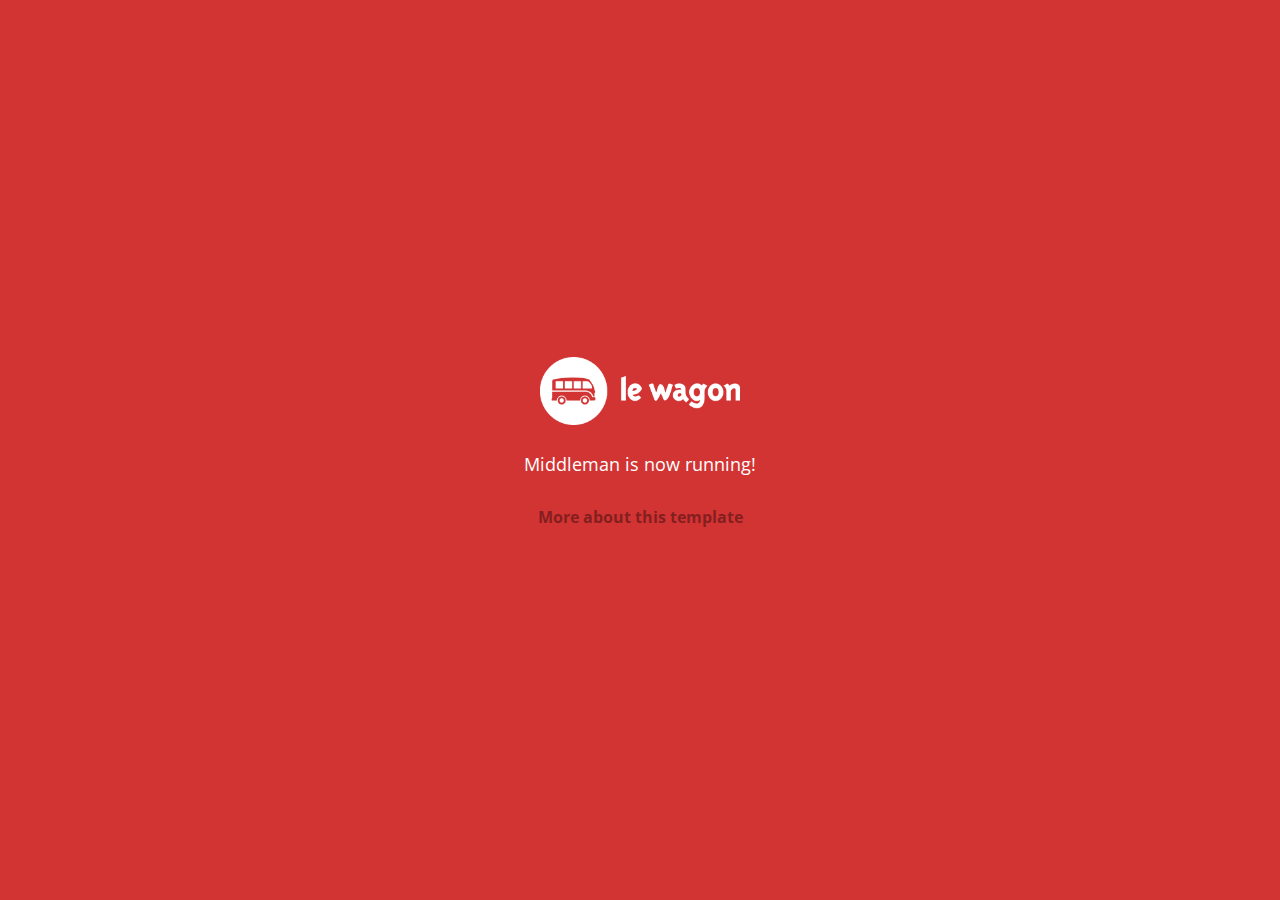
==== index.html @ 3d4c57b8 "Automated commit at 2018-07-30 08:52:40 UTC by middleman-deploy 2.0.0-alpha" ====
<!doctype html>
<html>
  <head>
    <meta charset="utf-8">
    <meta http-equiv="x-ua-compatible" content="ie=edge">
    <meta name="viewport"
          content="width=device-width, initial-scale=1, shrink-to-fit=no">
    <!-- Use the title from a page's frontmatter if it has one -->
    <title>Le Wagon - Middleman</title>
    <link href="stylesheets/application-3c48b980.css" rel="stylesheet" />
    <script src="javascripts/application-93de88c9.js"></script>
    <link href="images/favicon-f15af148.png" rel="icon" type="image/png" />
  </head>
  <body>
    <div id="home">
  <div class="home-content">
    <img src="images/logo-acc9c0ec.png" width="200" alt="Logo" />
    <p>
      Middleman is now running!
    </p>
    <p class="about">
      <a href="about.html">More about this template</a>
    </p>
  </div>
</div>

  </body>
</html>
---- stylesheets/application-3c48b980.css ----
@import url("https://fonts.googleapis.com/css?family=Open+Sans:400,300,700|Raleway:400,100,300,700,500");/*!
 * Bootstrap v3.3.7 (http://getbootstrap.com)
 * Copyright 2011-2016 Twitter, Inc.
 * Licensed under MIT (https://github.com/twbs/bootstrap/blob/master/LICENSE)
 *//*! normalize.css v3.0.3 | MIT License | github.com/necolas/normalize.css */html{font-family:sans-serif;-ms-text-size-adjust:100%;-webkit-text-size-adjust:100%}body{margin:0}article,aside,details,figcaption,figure,footer,header,hgroup,main,menu,nav,section,summary{display:block}audio,canvas,progress,video{display:inline-block;vertical-align:baseline}audio:not([controls]){display:none;height:0}[hidden],template{display:none}a{background-color:transparent}a:active,a:hover{outline:0}abbr[title]{border-bottom:1px dotted}b,strong{font-weight:bold}dfn{font-style:italic}h1{font-size:2em;margin:0.67em 0}mark{background:#ff0;color:#000}small{font-size:80%}sub,sup{font-size:75%;line-height:0;position:relative;vertical-align:baseline}sup{top:-0.5em}sub{bottom:-0.25em}img{border:0}svg:not(:root){overflow:hidden}figure{margin:1em 40px}hr{-webkit-box-sizing:content-box;box-sizing:content-box;height:0}pre{overflow:auto}code,kbd,pre,samp{font-family:monospace, monospace;font-size:1em}button,input,optgroup,select,textarea{color:inherit;font:inherit;margin:0}button{overflow:visible}button,select{text-transform:none}button,html input[type="button"],input[type="reset"],input[type="submit"]{-webkit-appearance:button;cursor:pointer}button[disabled],html input[disabled]{cursor:default}button::-moz-focus-inner,input::-moz-focus-inner{border:0;padding:0}input{line-height:normal}input[type="checkbox"],input[type="radio"]{-webkit-box-sizing:border-box;box-sizing:border-box;padding:0}input[type="number"]::-webkit-inner-spin-button,input[type="number"]::-webkit-outer-spin-button{height:auto}input[type="search"]{-webkit-appearance:textfield;-webkit-box-sizing:content-box;box-sizing:content-box}input[type="search"]::-webkit-search-cancel-button,input[type="search"]::-webkit-search-decoration{-webkit-appearance:none}fieldset{border:1px solid #c0c0c0;margin:0 2px;padding:0.35em 0.625em 0.75em}legend{border:0;padding:0}textarea{overflow:auto}optgroup{font-weight:bold}table{border-collapse:collapse;border-spacing:0}td,th{padding:0}/*! Source: https://github.com/h5bp/html5-boilerplate/blob/master/src/css/main.css */@media print{*,*:before,*:after{background:transparent !important;color:#000 !important;-webkit-box-shadow:none !important;box-shadow:none !important;text-shadow:none !important}a,a:visited{text-decoration:underline}a[href]:after{content:" (" attr(href) ")"}abbr[title]:after{content:" (" attr(title) ")"}a[href^="#"]:after,a[href^="javascript:"]:after{content:""}pre,blockquote{border:1px solid #999;page-break-inside:avoid}thead{display:table-header-group}tr,img{page-break-inside:avoid}img{max-width:100% !important}p,h2,h3{orphans:3;widows:3}h2,h3{page-break-after:avoid}.navbar{display:none}.btn>.caret,.dropup>.btn>.caret{border-top-color:#000 !important}.label{border:1px solid #000}.table{border-collapse:collapse !important}.table td,.table th{background-color:#fff !important}.table-bordered th,.table-bordered td{border:1px solid #ddd !important}}@font-face{font-family:'Glyphicons Halflings';src:url("../assets/bootstrap/glyphicons-halflings-regular-86b6f62b.eot");src:url("../assets/bootstrap/glyphicons-halflings-regular-86b6f62b.eot?#iefix") format("embedded-opentype"),url("../assets/bootstrap/glyphicons-halflings-regular-ca35b697.woff2") format("woff2"),url("../assets/bootstrap/glyphicons-halflings-regular-278e49a8.woff") format("woff"),url("../assets/bootstrap/glyphicons-halflings-regular-44bc1850.ttf") format("truetype"),url("../assets/bootstrap/glyphicons-halflings-regular-de51a849.svg#glyphicons_halflingsregular") format("svg")}.glyphicon{position:relative;top:1px;display:inline-block;font-family:'Glyphicons Halflings';font-style:normal;font-weight:normal;line-height:1;-webkit-font-smoothing:antialiased;-moz-osx-font-smoothing:grayscale}.glyphicon-asterisk:before{content:"\002a"}.glyphicon-plus:before{content:"\002b"}.glyphicon-euro:before,.glyphicon-eur:before{content:"\20ac"}.glyphicon-minus:before{content:"\2212"}.glyphicon-cloud:before{content:"\2601"}.glyphicon-envelope:before{content:"\2709"}.glyphicon-pencil:before{content:"\270f"}.glyphicon-glass:before{content:"\e001"}.glyphicon-music:before{content:"\e002"}.glyphicon-search:before{content:"\e003"}.glyphicon-heart:before{content:"\e005"}.glyphicon-star:before{content:"\e006"}.glyphicon-star-empty:before{content:"\e007"}.glyphicon-user:before{content:"\e008"}.glyphicon-film:before{content:"\e009"}.glyphicon-th-large:before{content:"\e010"}.glyphicon-th:before{content:"\e011"}.glyphicon-th-list:before{content:"\e012"}.glyphicon-ok:before{content:"\e013"}.glyphicon-remove:before{content:"\e014"}.glyphicon-zoom-in:before{content:"\e015"}.glyphicon-zoom-out:before{content:"\e016"}.glyphicon-off:before{content:"\e017"}.glyphicon-signal:before{content:"\e018"}.glyphicon-cog:before{content:"\e019"}.glyphicon-trash:before{content:"\e020"}.glyphicon-home:before{content:"\e021"}.glyphicon-file:before{content:"\e022"}.glyphicon-time:before{content:"\e023"}.glyphicon-road:before{content:"\e024"}.glyphicon-download-alt:before{content:"\e025"}.glyphicon-download:before{content:"\e026"}.glyphicon-upload:before{content:"\e027"}.glyphicon-inbox:before{content:"\e028"}.glyphicon-play-circle:before{content:"\e029"}.glyphicon-repeat:before{content:"\e030"}.glyphicon-refresh:before{content:"\e031"}.glyphicon-list-alt:before{content:"\e032"}.glyphicon-lock:before{content:"\e033"}.glyphicon-flag:before{content:"\e034"}.glyphicon-headphones:before{content:"\e035"}.glyphicon-volume-off:before{content:"\e036"}.glyphicon-volume-down:before{content:"\e037"}.glyphicon-volume-up:before{content:"\e038"}.glyphicon-qrcode:before{content:"\e039"}.glyphicon-barcode:before{content:"\e040"}.glyphicon-tag:before{content:"\e041"}.glyphicon-tags:before{content:"\e042"}.glyphicon-book:before{content:"\e043"}.glyphicon-bookmark:before{content:"\e044"}.glyphicon-print:before{content:"\e045"}.glyphicon-camera:before{content:"\e046"}.glyphicon-font:before{content:"\e047"}.glyphicon-bold:before{content:"\e048"}.glyphicon-italic:before{content:"\e049"}.glyphicon-text-height:before{content:"\e050"}.glyphicon-text-width:before{content:"\e051"}.glyphicon-align-left:before{content:"\e052"}.glyphicon-align-center:before{content:"\e053"}.glyphicon-align-right:before{content:"\e054"}.glyphicon-align-justify:before{content:"\e055"}.glyphicon-list:before{content:"\e056"}.glyphicon-indent-left:before{content:"\e057"}.glyphicon-indent-right:before{content:"\e058"}.glyphicon-facetime-video:before{content:"\e059"}.glyphicon-picture:before{content:"\e060"}.glyphicon-map-marker:before{content:"\e062"}.glyphicon-adjust:before{content:"\e063"}.glyphicon-tint:before{content:"\e064"}.glyphicon-edit:before{content:"\e065"}.glyphicon-share:before{content:"\e066"}.glyphicon-check:before{content:"\e067"}.glyphicon-move:before{content:"\e068"}.glyphicon-step-backward:before{content:"\e069"}.glyphicon-fast-backward:before{content:"\e070"}.glyphicon-backward:before{content:"\e071"}.glyphicon-play:before{content:"\e072"}.glyphicon-pause:before{content:"\e073"}.glyphicon-stop:before{content:"\e074"}.glyphicon-forward:before{content:"\e075"}.glyphicon-fast-forward:before{content:"\e076"}.glyphicon-step-forward:before{content:"\e077"}.glyphicon-eject:before{content:"\e078"}.glyphicon-chevron-left:before{content:"\e079"}.glyphicon-chevron-right:before{content:"\e080"}.glyphicon-plus-sign:before{content:"\e081"}.glyphicon-minus-sign:before{content:"\e082"}.glyphicon-remove-sign:before{content:"\e083"}.glyphicon-ok-sign:before{content:"\e084"}.glyphicon-question-sign:before{content:"\e085"}.glyphicon-info-sign:before{content:"\e086"}.glyphicon-screenshot:before{content:"\e087"}.glyphicon-remove-circle:before{content:"\e088"}.glyphicon-ok-circle:before{content:"\e089"}.glyphicon-ban-circle:before{content:"\e090"}.glyphicon-arrow-left:before{content:"\e091"}.glyphicon-arrow-right:before{content:"\e092"}.glyphicon-arrow-up:before{content:"\e093"}.glyphicon-arrow-down:before{content:"\e094"}.glyphicon-share-alt:before{content:"\e095"}.glyphicon-resize-full:before{content:"\e096"}.glyphicon-resize-small:before{content:"\e097"}.glyphicon-exclamation-sign:before{content:"\e101"}.glyphicon-gift:before{content:"\e102"}.glyphicon-leaf:before{content:"\e103"}.glyphicon-fire:before{content:"\e104"}.glyphicon-eye-open:before{content:"\e105"}.glyphicon-eye-close:before{content:"\e106"}.glyphicon-warning-sign:before{content:"\e107"}.glyphicon-plane:before{content:"\e108"}.glyphicon-calendar:before{content:"\e109"}.glyphicon-random:before{content:"\e110"}.glyphicon-comment:before{content:"\e111"}.glyphicon-magnet:before{content:"\e112"}.glyphicon-chevron-up:before{content:"\e113"}.glyphicon-chevron-down:before{content:"\e114"}.glyphicon-retweet:before{content:"\e115"}.glyphicon-shopping-cart:before{content:"\e116"}.glyphicon-folder-close:before{content:"\e117"}.glyphicon-folder-open:before{content:"\e118"}.glyphicon-resize-vertical:before{content:"\e119"}.glyphicon-resize-horizontal:before{content:"\e120"}.glyphicon-hdd:before{content:"\e121"}.glyphicon-bullhorn:before{content:"\e122"}.glyphicon-bell:before{content:"\e123"}.glyphicon-certificate:before{content:"\e124"}.glyphicon-thumbs-up:before{content:"\e125"}.glyphicon-thumbs-down:before{content:"\e126"}.glyphicon-hand-right:before{content:"\e127"}.glyphicon-hand-left:before{content:"\e128"}.glyphicon-hand-up:before{content:"\e129"}.glyphicon-hand-down:before{content:"\e130"}.glyphicon-circle-arrow-right:before{content:"\e131"}.glyphicon-circle-arrow-left:before{content:"\e132"}.glyphicon-circle-arrow-up:before{content:"\e133"}.glyphicon-circle-arrow-down:before{content:"\e134"}.glyphicon-globe:before{content:"\e135"}.glyphicon-wrench:before{content:"\e136"}.glyphicon-tasks:before{content:"\e137"}.glyphicon-filter:before{content:"\e138"}.glyphicon-briefcase:before{content:"\e139"}.glyphicon-fullscreen:before{content:"\e140"}.glyphicon-dashboard:before{content:"\e141"}.glyphicon-paperclip:before{content:"\e142"}.glyphicon-heart-empty:before{content:"\e143"}.glyphicon-link:before{content:"\e144"}.glyphicon-phone:before{content:"\e145"}.glyphicon-pushpin:before{content:"\e146"}.glyphicon-usd:before{content:"\e148"}.glyphicon-gbp:before{content:"\e149"}.glyphicon-sort:before{content:"\e150"}.glyphicon-sort-by-alphabet:before{content:"\e151"}.glyphicon-sort-by-alphabet-alt:before{content:"\e152"}.glyphicon-sort-by-order:before{content:"\e153"}.glyphicon-sort-by-order-alt:before{content:"\e154"}.glyphicon-sort-by-attributes:before{content:"\e155"}.glyphicon-sort-by-attributes-alt:before{content:"\e156"}.glyphicon-unchecked:before{content:"\e157"}.glyphicon-expand:before{content:"\e158"}.glyphicon-collapse-down:before{content:"\e159"}.glyphicon-collapse-up:before{content:"\e160"}.glyphicon-log-in:before{content:"\e161"}.glyphicon-flash:before{content:"\e162"}.glyphicon-log-out:before{content:"\e163"}.glyphicon-new-window:before{content:"\e164"}.glyphicon-record:before{content:"\e165"}.glyphicon-save:before{content:"\e166"}.glyphicon-open:before{content:"\e167"}.glyphicon-saved:before{content:"\e168"}.glyphicon-import:before{content:"\e169"}.glyphicon-export:before{content:"\e170"}.glyphicon-send:before{content:"\e171"}.glyphicon-floppy-disk:before{content:"\e172"}.glyphicon-floppy-saved:before{content:"\e173"}.glyphicon-floppy-remove:before{content:"\e174"}.glyphicon-floppy-save:before{content:"\e175"}.glyphicon-floppy-open:before{content:"\e176"}.glyphicon-credit-card:before{content:"\e177"}.glyphicon-transfer:before{content:"\e178"}.glyphicon-cutlery:before{content:"\e179"}.glyphicon-header:before{content:"\e180"}.glyphicon-compressed:before{content:"\e181"}.glyphicon-earphone:before{content:"\e182"}.glyphicon-phone-alt:before{content:"\e183"}.glyphicon-tower:before{content:"\e184"}.glyphicon-stats:before{content:"\e185"}.glyphicon-sd-video:before{content:"\e186"}.glyphicon-hd-video:before{content:"\e187"}.glyphicon-subtitles:before{content:"\e188"}.glyphicon-sound-stereo:before{content:"\e189"}.glyphicon-sound-dolby:before{content:"\e190"}.glyphicon-sound-5-1:before{content:"\e191"}.glyphicon-sound-6-1:before{content:"\e192"}.glyphicon-sound-7-1:before{content:"\e193"}.glyphicon-copyright-mark:before{content:"\e194"}.glyphicon-registration-mark:before{content:"\e195"}.glyphicon-cloud-download:before{content:"\e197"}.glyphicon-cloud-upload:before{content:"\e198"}.glyphicon-tree-conifer:before{content:"\e199"}.glyphicon-tree-deciduous:before{content:"\e200"}.glyphicon-cd:before{content:"\e201"}.glyphicon-save-file:before{content:"\e202"}.glyphicon-open-file:before{content:"\e203"}.glyphicon-level-up:before{content:"\e204"}.glyphicon-copy:before{content:"\e205"}.glyphicon-paste:before{content:"\e206"}.glyphicon-alert:before{content:"\e209"}.glyphicon-equalizer:before{content:"\e210"}.glyphicon-king:before{content:"\e211"}.glyphicon-queen:before{content:"\e212"}.glyphicon-pawn:before{content:"\e213"}.glyphicon-bishop:before{content:"\e214"}.glyphicon-knight:before{content:"\e215"}.glyphicon-baby-formula:before{content:"\e216"}.glyphicon-tent:before{content:"\26fa"}.glyphicon-blackboard:before{content:"\e218"}.glyphicon-bed:before{content:"\e219"}.glyphicon-apple:before{content:"\f8ff"}.glyphicon-erase:before{content:"\e221"}.glyphicon-hourglass:before{content:"\231b"}.glyphicon-lamp:before{content:"\e223"}.glyphicon-duplicate:before{content:"\e224"}.glyphicon-piggy-bank:before{content:"\e225"}.glyphicon-scissors:before{content:"\e226"}.glyphicon-bitcoin:before{content:"\e227"}.glyphicon-btc:before{content:"\e227"}.glyphicon-xbt:before{content:"\e227"}.glyphicon-yen:before{content:"\00a5"}.glyphicon-jpy:before{content:"\00a5"}.glyphicon-ruble:before{content:"\20bd"}.glyphicon-rub:before{content:"\20bd"}.glyphicon-scale:before{content:"\e230"}.glyphicon-ice-lolly:before{content:"\e231"}.glyphicon-ice-lolly-tasted:before{content:"\e232"}.glyphicon-education:before{content:"\e233"}.glyphicon-option-horizontal:before{content:"\e234"}.glyphicon-option-vertical:before{content:"\e235"}.glyphicon-menu-hamburger:before{content:"\e236"}.glyphicon-modal-window:before{content:"\e237"}.glyphicon-oil:before{content:"\e238"}.glyphicon-grain:before{content:"\e239"}.glyphicon-sunglasses:before{content:"\e240"}.glyphicon-text-size:before{content:"\e241"}.glyphicon-text-color:before{content:"\e242"}.glyphicon-text-background:before{content:"\e243"}.glyphicon-object-align-top:before{content:"\e244"}.glyphicon-object-align-bottom:before{content:"\e245"}.glyphicon-object-align-horizontal:before{content:"\e246"}.glyphicon-object-align-left:before{content:"\e247"}.glyphicon-object-align-vertical:before{content:"\e248"}.glyphicon-object-align-right:before{content:"\e249"}.glyphicon-triangle-right:before{content:"\e250"}.glyphicon-triangle-left:before{content:"\e251"}.glyphicon-triangle-bottom:before{content:"\e252"}.glyphicon-triangle-top:before{content:"\e253"}.glyphicon-console:before{content:"\e254"}.glyphicon-superscript:before{content:"\e255"}.glyphicon-subscript:before{content:"\e256"}.glyphicon-menu-left:before{content:"\e257"}.glyphicon-menu-right:before{content:"\e258"}.glyphicon-menu-down:before{content:"\e259"}.glyphicon-menu-up:before{content:"\e260"}*{-webkit-box-sizing:border-box;box-sizing:border-box}*:before,*:after{-webkit-box-sizing:border-box;box-sizing:border-box}html{font-size:10px;-webkit-tap-highlight-color:transparent}body{font-family:"Open Sans", "Helvetica", "sans-serif";font-size:18px;line-height:1.42857143;color:#333333;background-color:#F4F4F4}input,button,select,textarea{font-family:inherit;font-size:inherit;line-height:inherit}a{color:#469AE0;text-decoration:none}a:hover,a:focus{color:#1f74ba;text-decoration:underline}a:focus{outline:5px auto -webkit-focus-ring-color;outline-offset:-2px}figure{margin:0}img{vertical-align:middle}.img-responsive{display:block;max-width:100%;height:auto}.img-rounded{border-radius:2px}.img-thumbnail{padding:4px;line-height:1.42857143;background-color:#F4F4F4;border:1px solid #ddd;border-radius:2px;-webkit-transition:all 0.2s ease-in-out;transition:all 0.2s ease-in-out;display:inline-block;max-width:100%;height:auto}.img-circle{border-radius:50%}hr{margin-top:25px;margin-bottom:25px;border:0;border-top:1px solid #eeeeee}.sr-only{position:absolute;width:1px;height:1px;margin:-1px;padding:0;overflow:hidden;clip:rect(0, 0, 0, 0);border:0}.sr-only-focusable:active,.sr-only-focusable:focus{position:static;width:auto;height:auto;margin:0;overflow:visible;clip:auto}[role="button"]{cursor:pointer}h1,h2,h3,h4,h5,h6,.h1,.h2,.h3,.h4,.h5,.h6{font-family:"Raleway", "Helvetica", "sans-serif";font-weight:500;line-height:1.1;color:inherit}h1 small,h1 .small,h2 small,h2 .small,h3 small,h3 .small,h4 small,h4 .small,h5 small,h5 .small,h6 small,h6 .small,.h1 small,.h1 .small,.h2 small,.h2 .small,.h3 small,.h3 .small,.h4 small,.h4 .small,.h5 small,.h5 .small,.h6 small,.h6 .small{font-weight:normal;line-height:1;color:#777777}h1,.h1,h2,.h2,h3,.h3{margin-top:25px;margin-bottom:12.5px}h1 small,h1 .small,.h1 small,.h1 .small,h2 small,h2 .small,.h2 small,.h2 .small,h3 small,h3 .small,.h3 small,.h3 .small{font-size:65%}h4,.h4,h5,.h5,h6,.h6{margin-top:12.5px;margin-bottom:12.5px}h4 small,h4 .small,.h4 small,.h4 .small,h5 small,h5 .small,.h5 small,.h5 .small,h6 small,h6 .small,.h6 small,.h6 .small{font-size:75%}h1,.h1{font-size:46px}h2,.h2{font-size:38px}h3,.h3{font-size:31px}h4,.h4{font-size:23px}h5,.h5{font-size:18px}h6,.h6{font-size:16px}p{margin:0 0 12.5px}.lead{margin-bottom:25px;font-size:20px;font-weight:300;line-height:1.4}@media (min-width: 768px){.lead{font-size:27px}}small,.small{font-size:88%}mark,.mark{background-color:#fcf8e3;padding:.2em}.text-left{text-align:left}.text-right{text-align:right}.text-center{text-align:center}.text-justify{text-align:justify}.text-nowrap{white-space:nowrap}.text-lowercase{text-transform:lowercase}.text-uppercase,.initialism{text-transform:uppercase}.text-capitalize{text-transform:capitalize}.text-muted{color:#777777}.text-primary{color:#469AE0}a.text-primary:hover,a.text-primary:focus{color:#2381d0}.text-success{color:#3c763d}a.text-success:hover,a.text-success:focus{color:#2b542c}.text-info{color:#31708f}a.text-info:hover,a.text-info:focus{color:#245269}.text-warning{color:#8a6d3b}a.text-warning:hover,a.text-warning:focus{color:#66512c}.text-danger{color:#a94442}a.text-danger:hover,a.text-danger:focus{color:#843534}.bg-primary{color:#fff}.bg-primary{background-color:#469AE0}a.bg-primary:hover,a.bg-primary:focus{background-color:#2381d0}.bg-success{background-color:#dff0d8}a.bg-success:hover,a.bg-success:focus{background-color:#c1e2b3}.bg-info{background-color:#d9edf7}a.bg-info:hover,a.bg-info:focus{background-color:#afd9ee}.bg-warning{background-color:#fcf8e3}a.bg-warning:hover,a.bg-warning:focus{background-color:#f7ecb5}.bg-danger{background-color:#f2dede}a.bg-danger:hover,a.bg-danger:focus{background-color:#e4b9b9}.page-header{padding-bottom:11.5px;margin:50px 0 25px;border-bottom:1px solid #eeeeee}ul,ol{margin-top:0;margin-bottom:12.5px}ul ul,ul ol,ol ul,ol ol{margin-bottom:0}.list-unstyled{padding-left:0;list-style:none}.list-inline{padding-left:0;list-style:none;margin-left:-5px}.list-inline>li{display:inline-block;padding-left:5px;padding-right:5px}dl{margin-top:0;margin-bottom:25px}dt,dd{line-height:1.42857143}dt{font-weight:bold}dd{margin-left:0}.dl-horizontal dd:before,.dl-horizontal dd:after{content:" ";display:table}.dl-horizontal dd:after{clear:both}@media (min-width: 768px){.dl-horizontal dt{float:left;width:160px;clear:left;text-align:right;overflow:hidden;text-overflow:ellipsis;white-space:nowrap}.dl-horizontal dd{margin-left:180px}}abbr[title],abbr[data-original-title]{cursor:help;border-bottom:1px dotted #777777}.initialism{font-size:90%}blockquote{padding:12.5px 25px;margin:0 0 25px;font-size:22.5px;border-left:5px solid #eeeeee}blockquote p:last-child,blockquote ul:last-child,blockquote ol:last-child{margin-bottom:0}blockquote footer,blockquote small,blockquote .small{display:block;font-size:80%;line-height:1.42857143;color:#777777}blockquote footer:before,blockquote small:before,blockquote .small:before{content:'\2014 \00A0'}.blockquote-reverse,blockquote.pull-right{padding-right:15px;padding-left:0;border-right:5px solid #eeeeee;border-left:0;text-align:right}.blockquote-reverse footer:before,.blockquote-reverse small:before,.blockquote-reverse .small:before,blockquote.pull-right footer:before,blockquote.pull-right small:before,blockquote.pull-right .small:before{content:''}.blockquote-reverse footer:after,.blockquote-reverse small:after,.blockquote-reverse .small:after,blockquote.pull-right footer:after,blockquote.pull-right small:after,blockquote.pull-right .small:after{content:'\00A0 \2014'}address{margin-bottom:25px;font-style:normal;line-height:1.42857143}code,kbd,pre,samp{font-family:Menlo, Monaco, Consolas, "Courier New", monospace}code{padding:2px 4px;font-size:90%;color:#c7254e;background-color:#f9f2f4;border-radius:2px}kbd{padding:2px 4px;font-size:90%;color:#fff;background-color:#333;border-radius:2px;-webkit-box-shadow:inset 0 -1px 0 rgba(0,0,0,0.25);box-shadow:inset 0 -1px 0 rgba(0,0,0,0.25)}kbd kbd{padding:0;font-size:100%;font-weight:bold;-webkit-box-shadow:none;box-shadow:none}pre{display:block;padding:12px;margin:0 0 12.5px;font-size:17px;line-height:1.42857143;word-break:break-all;word-wrap:break-word;color:#333333;background-color:#f5f5f5;border:1px solid #ccc;border-radius:2px}pre code{padding:0;font-size:inherit;color:inherit;white-space:pre-wrap;background-color:transparent;border-radius:0}.pre-scrollable{max-height:340px;overflow-y:scroll}.container{margin-right:auto;margin-left:auto;padding-left:15px;padding-right:15px}.container:before,.container:after{content:" ";display:table}.container:after{clear:both}@media (min-width: 768px){.container{width:750px}}@media (min-width: 992px){.container{width:970px}}@media (min-width: 1200px){.container{width:1170px}}.container-fluid{margin-right:auto;margin-left:auto;padding-left:15px;padding-right:15px}.container-fluid:before,.container-fluid:after{content:" ";display:table}.container-fluid:after{clear:both}.row{margin-left:-15px;margin-right:-15px}.row:before,.row:after{content:" ";display:table}.row:after{clear:both}.col-xs-1,.col-sm-1,.col-md-1,.col-lg-1,.col-xs-2,.col-sm-2,.col-md-2,.col-lg-2,.col-xs-3,.col-sm-3,.col-md-3,.col-lg-3,.col-xs-4,.col-sm-4,.col-md-4,.col-lg-4,.col-xs-5,.col-sm-5,.col-md-5,.col-lg-5,.col-xs-6,.col-sm-6,.col-md-6,.col-lg-6,.col-xs-7,.col-sm-7,.col-md-7,.col-lg-7,.col-xs-8,.col-sm-8,.col-md-8,.col-lg-8,.col-xs-9,.col-sm-9,.col-md-9,.col-lg-9,.col-xs-10,.col-sm-10,.col-md-10,.col-lg-10,.col-xs-11,.col-sm-11,.col-md-11,.col-lg-11,.col-xs-12,.col-sm-12,.col-md-12,.col-lg-12{position:relative;min-height:1px;padding-left:15px;padding-right:15px}.col-xs-1,.col-xs-2,.col-xs-3,.col-xs-4,.col-xs-5,.col-xs-6,.col-xs-7,.col-xs-8,.col-xs-9,.col-xs-10,.col-xs-11,.col-xs-12{float:left}.col-xs-1{width:8.33333333%}.col-xs-2{width:16.66666667%}.col-xs-3{width:25%}.col-xs-4{width:33.33333333%}.col-xs-5{width:41.66666667%}.col-xs-6{width:50%}.col-xs-7{width:58.33333333%}.col-xs-8{width:66.66666667%}.col-xs-9{width:75%}.col-xs-10{width:83.33333333%}.col-xs-11{width:91.66666667%}.col-xs-12{width:100%}.col-xs-pull-0{right:auto}.col-xs-pull-1{right:8.33333333%}.col-xs-pull-2{right:16.66666667%}.col-xs-pull-3{right:25%}.col-xs-pull-4{right:33.33333333%}.col-xs-pull-5{right:41.66666667%}.col-xs-pull-6{right:50%}.col-xs-pull-7{right:58.33333333%}.col-xs-pull-8{right:66.66666667%}.col-xs-pull-9{right:75%}.col-xs-pull-10{right:83.33333333%}.col-xs-pull-11{right:91.66666667%}.col-xs-pull-12{right:100%}.col-xs-push-0{left:auto}.col-xs-push-1{left:8.33333333%}.col-xs-push-2{left:16.66666667%}.col-xs-push-3{left:25%}.col-xs-push-4{left:33.33333333%}.col-xs-push-5{left:41.66666667%}.col-xs-push-6{left:50%}.col-xs-push-7{left:58.33333333%}.col-xs-push-8{left:66.66666667%}.col-xs-push-9{left:75%}.col-xs-push-10{left:83.33333333%}.col-xs-push-11{left:91.66666667%}.col-xs-push-12{left:100%}.col-xs-offset-0{margin-left:0%}.col-xs-offset-1{margin-left:8.33333333%}.col-xs-offset-2{margin-left:16.66666667%}.col-xs-offset-3{margin-left:25%}.col-xs-offset-4{margin-left:33.33333333%}.col-xs-offset-5{margin-left:41.66666667%}.col-xs-offset-6{margin-left:50%}.col-xs-offset-7{margin-left:58.33333333%}.col-xs-offset-8{margin-left:66.66666667%}.col-xs-offset-9{margin-left:75%}.col-xs-offset-10{margin-left:83.33333333%}.col-xs-offset-11{margin-left:91.66666667%}.col-xs-offset-12{margin-left:100%}@media (min-width: 768px){.col-sm-1,.col-sm-2,.col-sm-3,.col-sm-4,.col-sm-5,.col-sm-6,.col-sm-7,.col-sm-8,.col-sm-9,.col-sm-10,.col-sm-11,.col-sm-12{float:left}.col-sm-1{width:8.33333333%}.col-sm-2{width:16.66666667%}.col-sm-3{width:25%}.col-sm-4{width:33.33333333%}.col-sm-5{width:41.66666667%}.col-sm-6{width:50%}.col-sm-7{width:58.33333333%}.col-sm-8{width:66.66666667%}.col-sm-9{width:75%}.col-sm-10{width:83.33333333%}.col-sm-11{width:91.66666667%}.col-sm-12{width:100%}.col-sm-pull-0{right:auto}.col-sm-pull-1{right:8.33333333%}.col-sm-pull-2{right:16.66666667%}.col-sm-pull-3{right:25%}.col-sm-pull-4{right:33.33333333%}.col-sm-pull-5{right:41.66666667%}.col-sm-pull-6{right:50%}.col-sm-pull-7{right:58.33333333%}.col-sm-pull-8{right:66.66666667%}.col-sm-pull-9{right:75%}.col-sm-pull-10{right:83.33333333%}.col-sm-pull-11{right:91.66666667%}.col-sm-pull-12{right:100%}.col-sm-push-0{left:auto}.col-sm-push-1{left:8.33333333%}.col-sm-push-2{left:16.66666667%}.col-sm-push-3{left:25%}.col-sm-push-4{left:33.33333333%}.col-sm-push-5{left:41.66666667%}.col-sm-push-6{left:50%}.col-sm-push-7{left:58.33333333%}.col-sm-push-8{left:66.66666667%}.col-sm-push-9{left:75%}.col-sm-push-10{left:83.33333333%}.col-sm-push-11{left:91.66666667%}.col-sm-push-12{left:100%}.col-sm-offset-0{margin-left:0%}.col-sm-offset-1{margin-left:8.33333333%}.col-sm-offset-2{margin-left:16.66666667%}.col-sm-offset-3{margin-left:25%}.col-sm-offset-4{margin-left:33.33333333%}.col-sm-offset-5{margin-left:41.66666667%}.col-sm-offset-6{margin-left:50%}.col-sm-offset-7{margin-left:58.33333333%}.col-sm-offset-8{margin-left:66.66666667%}.col-sm-offset-9{margin-left:75%}.col-sm-offset-10{margin-left:83.33333333%}.col-sm-offset-11{margin-left:91.66666667%}.col-sm-offset-12{margin-left:100%}}@media (min-width: 992px){.col-md-1,.col-md-2,.col-md-3,.col-md-4,.col-md-5,.col-md-6,.col-md-7,.col-md-8,.col-md-9,.col-md-10,.col-md-11,.col-md-12{float:left}.col-md-1{width:8.33333333%}.col-md-2{width:16.66666667%}.col-md-3{width:25%}.col-md-4{width:33.33333333%}.col-md-5{width:41.66666667%}.col-md-6{width:50%}.col-md-7{width:58.33333333%}.col-md-8{width:66.66666667%}.col-md-9{width:75%}.col-md-10{width:83.33333333%}.col-md-11{width:91.66666667%}.col-md-12{width:100%}.col-md-pull-0{right:auto}.col-md-pull-1{right:8.33333333%}.col-md-pull-2{right:16.66666667%}.col-md-pull-3{right:25%}.col-md-pull-4{right:33.33333333%}.col-md-pull-5{right:41.66666667%}.col-md-pull-6{right:50%}.col-md-pull-7{right:58.33333333%}.col-md-pull-8{right:66.66666667%}.col-md-pull-9{right:75%}.col-md-pull-10{right:83.33333333%}.col-md-pull-11{right:91.66666667%}.col-md-pull-12{right:100%}.col-md-push-0{left:auto}.col-md-push-1{left:8.33333333%}.col-md-push-2{left:16.66666667%}.col-md-push-3{left:25%}.col-md-push-4{left:33.33333333%}.col-md-push-5{left:41.66666667%}.col-md-push-6{left:50%}.col-md-push-7{left:58.33333333%}.col-md-push-8{left:66.66666667%}.col-md-push-9{left:75%}.col-md-push-10{left:83.33333333%}.col-md-push-11{left:91.66666667%}.col-md-push-12{left:100%}.col-md-offset-0{margin-left:0%}.col-md-offset-1{margin-left:8.33333333%}.col-md-offset-2{margin-left:16.66666667%}.col-md-offset-3{margin-left:25%}.col-md-offset-4{margin-left:33.33333333%}.col-md-offset-5{margin-left:41.66666667%}.col-md-offset-6{margin-left:50%}.col-md-offset-7{margin-left:58.33333333%}.col-md-offset-8{margin-left:66.66666667%}.col-md-offset-9{margin-left:75%}.col-md-offset-10{margin-left:83.33333333%}.col-md-offset-11{margin-left:91.66666667%}.col-md-offset-12{margin-left:100%}}@media (min-width: 1200px){.col-lg-1,.col-lg-2,.col-lg-3,.col-lg-4,.col-lg-5,.col-lg-6,.col-lg-7,.col-lg-8,.col-lg-9,.col-lg-10,.col-lg-11,.col-lg-12{float:left}.col-lg-1{width:8.33333333%}.col-lg-2{width:16.66666667%}.col-lg-3{width:25%}.col-lg-4{width:33.33333333%}.col-lg-5{width:41.66666667%}.col-lg-6{width:50%}.col-lg-7{width:58.33333333%}.col-lg-8{width:66.66666667%}.col-lg-9{width:75%}.col-lg-10{width:83.33333333%}.col-lg-11{width:91.66666667%}.col-lg-12{width:100%}.col-lg-pull-0{right:auto}.col-lg-pull-1{right:8.33333333%}.col-lg-pull-2{right:16.66666667%}.col-lg-pull-3{right:25%}.col-lg-pull-4{right:33.33333333%}.col-lg-pull-5{right:41.66666667%}.col-lg-pull-6{right:50%}.col-lg-pull-7{right:58.33333333%}.col-lg-pull-8{right:66.66666667%}.col-lg-pull-9{right:75%}.col-lg-pull-10{right:83.33333333%}.col-lg-pull-11{right:91.66666667%}.col-lg-pull-12{right:100%}.col-lg-push-0{left:auto}.col-lg-push-1{left:8.33333333%}.col-lg-push-2{left:16.66666667%}.col-lg-push-3{left:25%}.col-lg-push-4{left:33.33333333%}.col-lg-push-5{left:41.66666667%}.col-lg-push-6{left:50%}.col-lg-push-7{left:58.33333333%}.col-lg-push-8{left:66.66666667%}.col-lg-push-9{left:75%}.col-lg-push-10{left:83.33333333%}.col-lg-push-11{left:91.66666667%}.col-lg-push-12{left:100%}.col-lg-offset-0{margin-left:0%}.col-lg-offset-1{margin-left:8.33333333%}.col-lg-offset-2{margin-left:16.66666667%}.col-lg-offset-3{margin-left:25%}.col-lg-offset-4{margin-left:33.33333333%}.col-lg-offset-5{margin-left:41.66666667%}.col-lg-offset-6{margin-left:50%}.col-lg-offset-7{margin-left:58.33333333%}.col-lg-offset-8{margin-left:66.66666667%}.col-lg-offset-9{margin-left:75%}.col-lg-offset-10{margin-left:83.33333333%}.col-lg-offset-11{margin-left:91.66666667%}.col-lg-offset-12{margin-left:100%}}table{background-color:transparent}caption{padding-top:8px;padding-bottom:8px;color:#777777;text-align:left}th{text-align:left}.table{width:100%;max-width:100%;margin-bottom:25px}.table>thead>tr>th,.table>thead>tr>td,.table>tbody>tr>th,.table>tbody>tr>td,.table>tfoot>tr>th,.table>tfoot>tr>td{padding:8px;line-height:1.42857143;vertical-align:top;border-top:1px solid #ddd}.table>thead>tr>th{vertical-align:bottom;border-bottom:2px solid #ddd}.table>caption+thead>tr:first-child>th,.table>caption+thead>tr:first-child>td,.table>colgroup+thead>tr:first-child>th,.table>colgroup+thead>tr:first-child>td,.table>thead:first-child>tr:first-child>th,.table>thead:first-child>tr:first-child>td{border-top:0}.table>tbody+tbody{border-top:2px solid #ddd}.table .table{background-color:#F4F4F4}.table-condensed>thead>tr>th,.table-condensed>thead>tr>td,.table-condensed>tbody>tr>th,.table-condensed>tbody>tr>td,.table-condensed>tfoot>tr>th,.table-condensed>tfoot>tr>td{padding:5px}.table-bordered{border:1px solid #ddd}.table-bordered>thead>tr>th,.table-bordered>thead>tr>td,.table-bordered>tbody>tr>th,.table-bordered>tbody>tr>td,.table-bordered>tfoot>tr>th,.table-bordered>tfoot>tr>td{border:1px solid #ddd}.table-bordered>thead>tr>th,.table-bordered>thead>tr>td{border-bottom-width:2px}.table-striped>tbody>tr:nth-of-type(odd){background-color:#f9f9f9}.table-hover>tbody>tr:hover{background-color:#f5f5f5}table col[class*="col-"]{position:static;float:none;display:table-column}table td[class*="col-"],table th[class*="col-"]{position:static;float:none;display:table-cell}.table>thead>tr>td.active,.table>thead>tr>th.active,.table>thead>tr.active>td,.table>thead>tr.active>th,.table>tbody>tr>td.active,.table>tbody>tr>th.active,.table>tbody>tr.active>td,.table>tbody>tr.active>th,.table>tfoot>tr>td.active,.table>tfoot>tr>th.active,.table>tfoot>tr.active>td,.table>tfoot>tr.active>th{background-color:#f5f5f5}.table-hover>tbody>tr>td.active:hover,.table-hover>tbody>tr>th.active:hover,.table-hover>tbody>tr.active:hover>td,.table-hover>tbody>tr:hover>.active,.table-hover>tbody>tr.active:hover>th{background-color:#e8e8e8}.table>thead>tr>td.success,.table>thead>tr>th.success,.table>thead>tr.success>td,.table>thead>tr.success>th,.table>tbody>tr>td.success,.table>tbody>tr>th.success,.table>tbody>tr.success>td,.table>tbody>tr.success>th,.table>tfoot>tr>td.success,.table>tfoot>tr>th.success,.table>tfoot>tr.success>td,.table>tfoot>tr.success>th{background-color:#dff0d8}.table-hover>tbody>tr>td.success:hover,.table-hover>tbody>tr>th.success:hover,.table-hover>tbody>tr.success:hover>td,.table-hover>tbody>tr:hover>.success,.table-hover>tbody>tr.success:hover>th{background-color:#d0e9c6}.table>thead>tr>td.info,.table>thead>tr>th.info,.table>thead>tr.info>td,.table>thead>tr.info>th,.table>tbody>tr>td.info,.table>tbody>tr>th.info,.table>tbody>tr.info>td,.table>tbody>tr.info>th,.table>tfoot>tr>td.info,.table>tfoot>tr>th.info,.table>tfoot>tr.info>td,.table>tfoot>tr.info>th{background-color:#d9edf7}.table-hover>tbody>tr>td.info:hover,.table-hover>tbody>tr>th.info:hover,.table-hover>tbody>tr.info:hover>td,.table-hover>tbody>tr:hover>.info,.table-hover>tbody>tr.info:hover>th{background-color:#c4e3f3}.table>thead>tr>td.warning,.table>thead>tr>th.warning,.table>thead>tr.warning>td,.table>thead>tr.warning>th,.table>tbody>tr>td.warning,.table>tbody>tr>th.warning,.table>tbody>tr.warning>td,.table>tbody>tr.warning>th,.table>tfoot>tr>td.warning,.table>tfoot>tr>th.warning,.table>tfoot>tr.warning>td,.table>tfoot>tr.warning>th{background-color:#fcf8e3}.table-hover>tbody>tr>td.warning:hover,.table-hover>tbody>tr>th.warning:hover,.table-hover>tbody>tr.warning:hover>td,.table-hover>tbody>tr:hover>.warning,.table-hover>tbody>tr.warning:hover>th{background-color:#faf2cc}.table>thead>tr>td.danger,.table>thead>tr>th.danger,.table>thead>tr.danger>td,.table>thead>tr.danger>th,.table>tbody>tr>td.danger,.table>tbody>tr>th.danger,.table>tbody>tr.danger>td,.table>tbody>tr.danger>th,.table>tfoot>tr>td.danger,.table>tfoot>tr>th.danger,.table>tfoot>tr.danger>td,.table>tfoot>tr.danger>th{background-color:#f2dede}.table-hover>tbody>tr>td.danger:hover,.table-hover>tbody>tr>th.danger:hover,.table-hover>tbody>tr.danger:hover>td,.table-hover>tbody>tr:hover>.danger,.table-hover>tbody>tr.danger:hover>th{background-color:#ebcccc}.table-responsive{overflow-x:auto;min-height:0.01%}@media screen and (max-width: 767px){.table-responsive{width:100%;margin-bottom:18.75px;overflow-y:hidden;-ms-overflow-style:-ms-autohiding-scrollbar;border:1px solid #ddd}.table-responsive>.table{margin-bottom:0}.table-responsive>.table>thead>tr>th,.table-responsive>.table>thead>tr>td,.table-responsive>.table>tbody>tr>th,.table-responsive>.table>tbody>tr>td,.table-responsive>.table>tfoot>tr>th,.table-responsive>.table>tfoot>tr>td{white-space:nowrap}.table-responsive>.table-bordered{border:0}.table-responsive>.table-bordered>thead>tr>th:first-child,.table-responsive>.table-bordered>thead>tr>td:first-child,.table-responsive>.table-bordered>tbody>tr>th:first-child,.table-responsive>.table-bordered>tbody>tr>td:first-child,.table-responsive>.table-bordered>tfoot>tr>th:first-child,.table-responsive>.table-bordered>tfoot>tr>td:first-child{border-left:0}.table-responsive>.table-bordered>thead>tr>th:last-child,.table-responsive>.table-bordered>thead>tr>td:last-child,.table-responsive>.table-bordered>tbody>tr>th:last-child,.table-responsive>.table-bordered>tbody>tr>td:last-child,.table-responsive>.table-bordered>tfoot>tr>th:last-child,.table-responsive>.table-bordered>tfoot>tr>td:last-child{border-right:0}.table-responsive>.table-bordered>tbody>tr:last-child>th,.table-responsive>.table-bordered>tbody>tr:last-child>td,.table-responsive>.table-bordered>tfoot>tr:last-child>th,.table-responsive>.table-bordered>tfoot>tr:last-child>td{border-bottom:0}}fieldset{padding:0;margin:0;border:0;min-width:0}legend{display:block;width:100%;padding:0;margin-bottom:25px;font-size:27px;line-height:inherit;color:#333333;border:0;border-bottom:1px solid #e5e5e5}label{display:inline-block;max-width:100%;margin-bottom:5px;font-weight:bold}input[type="search"]{-webkit-box-sizing:border-box;box-sizing:border-box}input[type="radio"],input[type="checkbox"]{margin:4px 0 0;margin-top:1px \9;line-height:normal}input[type="file"]{display:block}input[type="range"]{display:block;width:100%}select[multiple],select[size]{height:auto}input[type="file"]:focus,input[type="radio"]:focus,input[type="checkbox"]:focus{outline:5px auto -webkit-focus-ring-color;outline-offset:-2px}output{display:block;padding-top:7px;font-size:18px;line-height:1.42857143;color:#000000}.form-control{display:block;width:100%;height:39px;padding:6px 12px;font-size:18px;line-height:1.42857143;color:#000000;background-color:#fff;background-image:none;border:1px solid #ccc;border-radius:2px;-webkit-box-shadow:inset 0 1px 1px rgba(0,0,0,0.075);box-shadow:inset 0 1px 1px rgba(0,0,0,0.075);-webkit-transition:border-color ease-in-out 0.15s, box-shadow ease-in-out 0.15s;-webkit-transition:border-color ease-in-out 0.15s, -webkit-box-shadow ease-in-out 0.15s;transition:border-color ease-in-out 0.15s, -webkit-box-shadow ease-in-out 0.15s;transition:border-color ease-in-out 0.15s, box-shadow ease-in-out 0.15s;transition:border-color ease-in-out 0.15s, box-shadow ease-in-out 0.15s, -webkit-box-shadow ease-in-out 0.15s}.form-control:focus{border-color:#66afe9;outline:0;-webkit-box-shadow:inset 0 1px 1px rgba(0,0,0,0.075),0 0 8px rgba(102,175,233,0.6);box-shadow:inset 0 1px 1px rgba(0,0,0,0.075),0 0 8px rgba(102,175,233,0.6)}.form-control::-moz-placeholder{color:#999;opacity:1}.form-control:-ms-input-placeholder{color:#999}.form-control::-webkit-input-placeholder{color:#999}.form-control::-ms-expand{border:0;background-color:transparent}.form-control[disabled],.form-control[readonly],fieldset[disabled] .form-control{background-color:#eeeeee;opacity:1}.form-control[disabled],fieldset[disabled] .form-control{cursor:not-allowed}textarea.form-control{height:auto}input[type="search"]{-webkit-appearance:none}@media screen and (-webkit-min-device-pixel-ratio: 0){input[type="date"].form-control,input[type="time"].form-control,input[type="datetime-local"].form-control,input[type="month"].form-control{line-height:39px}input[type="date"].input-sm,.input-group-sm>input[type="date"].form-control,.input-group-sm>input[type="date"].input-group-addon,.input-group-sm>.input-group-btn>input[type="date"].btn,.input-group-sm input[type="date"],input[type="time"].input-sm,.input-group-sm>input[type="time"].form-control,.input-group-sm>input[type="time"].input-group-addon,.input-group-sm>.input-group-btn>input[type="time"].btn,.input-group-sm input[type="time"],input[type="datetime-local"].input-sm,.input-group-sm>input[type="datetime-local"].form-control,.input-group-sm>input[type="datetime-local"].input-group-addon,.input-group-sm>.input-group-btn>input[type="datetime-local"].btn,.input-group-sm input[type="datetime-local"],input[type="month"].input-sm,.input-group-sm>input[type="month"].form-control,.input-group-sm>input[type="month"].input-group-addon,.input-group-sm>.input-group-btn>input[type="month"].btn,.input-group-sm input[type="month"]{line-height:36px}input[type="date"].input-lg,.input-group-lg>input[type="date"].form-control,.input-group-lg>input[type="date"].input-group-addon,.input-group-lg>.input-group-btn>input[type="date"].btn,.input-group-lg input[type="date"],input[type="time"].input-lg,.input-group-lg>input[type="time"].form-control,.input-group-lg>input[type="time"].input-group-addon,.input-group-lg>.input-group-btn>input[type="time"].btn,.input-group-lg input[type="time"],input[type="datetime-local"].input-lg,.input-group-lg>input[type="datetime-local"].form-control,.input-group-lg>input[type="datetime-local"].input-group-addon,.input-group-lg>.input-group-btn>input[type="datetime-local"].btn,.input-group-lg input[type="datetime-local"],input[type="month"].input-lg,.input-group-lg>input[type="month"].form-control,.input-group-lg>input[type="month"].input-group-addon,.input-group-lg>.input-group-btn>input[type="month"].btn,.input-group-lg input[type="month"]{line-height:53px}}.form-group{margin-bottom:15px}.radio,.checkbox{position:relative;display:block;margin-top:10px;margin-bottom:10px}.radio label,.checkbox label{min-height:25px;padding-left:20px;margin-bottom:0;font-weight:normal;cursor:pointer}.radio input[type="radio"],.radio-inline input[type="radio"],.checkbox input[type="checkbox"],.checkbox-inline input[type="checkbox"]{position:absolute;margin-left:-20px;margin-top:4px \9}.radio+.radio,.checkbox+.checkbox{margin-top:-5px}.radio-inline,.checkbox-inline{position:relative;display:inline-block;padding-left:20px;margin-bottom:0;vertical-align:middle;font-weight:normal;cursor:pointer}.radio-inline+.radio-inline,.checkbox-inline+.checkbox-inline{margin-top:0;margin-left:10px}input[type="radio"][disabled],input[type="radio"].disabled,fieldset[disabled] input[type="radio"],input[type="checkbox"][disabled],input[type="checkbox"].disabled,fieldset[disabled] input[type="checkbox"]{cursor:not-allowed}.radio-inline.disabled,fieldset[disabled] .radio-inline,.checkbox-inline.disabled,fieldset[disabled] .checkbox-inline{cursor:not-allowed}.radio.disabled label,fieldset[disabled] .radio label,.checkbox.disabled label,fieldset[disabled] .checkbox label{cursor:not-allowed}.form-control-static{padding-top:7px;padding-bottom:7px;margin-bottom:0;min-height:43px}.form-control-static.input-lg,.input-group-lg>.form-control-static.form-control,.input-group-lg>.form-control-static.input-group-addon,.input-group-lg>.input-group-btn>.form-control-static.btn,.form-control-static.input-sm,.input-group-sm>.form-control-static.form-control,.input-group-sm>.form-control-static.input-group-addon,.input-group-sm>.input-group-btn>.form-control-static.btn{padding-left:0;padding-right:0}.input-sm,.input-group-sm>.form-control,.input-group-sm>.input-group-addon,.input-group-sm>.input-group-btn>.btn{height:36px;padding:5px 10px;font-size:16px;line-height:1.5;border-radius:2px}select.input-sm,.input-group-sm>select.form-control,.input-group-sm>select.input-group-addon,.input-group-sm>.input-group-btn>select.btn{height:36px;line-height:36px}textarea.input-sm,.input-group-sm>textarea.form-control,.input-group-sm>textarea.input-group-addon,.input-group-sm>.input-group-btn>textarea.btn,select[multiple].input-sm,.input-group-sm>select[multiple].form-control,.input-group-sm>select[multiple].input-group-addon,.input-group-sm>.input-group-btn>select[multiple].btn{height:auto}.form-group-sm .form-control{height:36px;padding:5px 10px;font-size:16px;line-height:1.5;border-radius:2px}.form-group-sm select.form-control{height:36px;line-height:36px}.form-group-sm textarea.form-control,.form-group-sm select[multiple].form-control{height:auto}.form-group-sm .form-control-static{height:36px;min-height:41px;padding:6px 10px;font-size:16px;line-height:1.5}.input-lg,.input-group-lg>.form-control,.input-group-lg>.input-group-addon,.input-group-lg>.input-group-btn>.btn{height:53px;padding:10px 16px;font-size:23px;line-height:1.3333333;border-radius:2px}select.input-lg,.input-group-lg>select.form-control,.input-group-lg>select.input-group-addon,.input-group-lg>.input-group-btn>select.btn{height:53px;line-height:53px}textarea.input-lg,.input-group-lg>textarea.form-control,.input-group-lg>textarea.input-group-addon,.input-group-lg>.input-group-btn>textarea.btn,select[multiple].input-lg,.input-group-lg>select[multiple].form-control,.input-group-lg>select[multiple].input-group-addon,.input-group-lg>.input-group-btn>select[multiple].btn{height:auto}.form-group-lg .form-control{height:53px;padding:10px 16px;font-size:23px;line-height:1.3333333;border-radius:2px}.form-group-lg select.form-control{height:53px;line-height:53px}.form-group-lg textarea.form-control,.form-group-lg select[multiple].form-control{height:auto}.form-group-lg .form-control-static{height:53px;min-height:48px;padding:11px 16px;font-size:23px;line-height:1.3333333}.has-feedback{position:relative}.has-feedback .form-control{padding-right:48.75px}.form-control-feedback{position:absolute;top:0;right:0;z-index:2;display:block;width:39px;height:39px;line-height:39px;text-align:center;pointer-events:none}.input-lg+.form-control-feedback,.input-group-lg>.form-control+.form-control-feedback,.input-group-lg>.input-group-addon+.form-control-feedback,.input-group-lg>.input-group-btn>.btn+.form-control-feedback,.input-group-lg+.form-control-feedback,.form-group-lg .form-control+.form-control-feedback{width:53px;height:53px;line-height:53px}.input-sm+.form-control-feedback,.input-group-sm>.form-control+.form-control-feedback,.input-group-sm>.input-group-addon+.form-control-feedback,.input-group-sm>.input-group-btn>.btn+.form-control-feedback,.input-group-sm+.form-control-feedback,.form-group-sm .form-control+.form-control-feedback{width:36px;height:36px;line-height:36px}.has-success .help-block,.has-success .control-label,.has-success .radio,.has-success .checkbox,.has-success .radio-inline,.has-success .checkbox-inline,.has-success.radio label,.has-success.checkbox label,.has-success.radio-inline label,.has-success.checkbox-inline label{color:#3c763d}.has-success .form-control{border-color:#3c763d;-webkit-box-shadow:inset 0 1px 1px rgba(0,0,0,0.075);box-shadow:inset 0 1px 1px rgba(0,0,0,0.075)}.has-success .form-control:focus{border-color:#2b542c;-webkit-box-shadow:inset 0 1px 1px rgba(0,0,0,0.075),0 0 6px #67b168;box-shadow:inset 0 1px 1px rgba(0,0,0,0.075),0 0 6px #67b168}.has-success .input-group-addon{color:#3c763d;border-color:#3c763d;background-color:#dff0d8}.has-success .form-control-feedback{color:#3c763d}.has-warning .help-block,.has-warning .control-label,.has-warning .radio,.has-warning .checkbox,.has-warning .radio-inline,.has-warning .checkbox-inline,.has-warning.radio label,.has-warning.checkbox label,.has-warning.radio-inline label,.has-warning.checkbox-inline label{color:#8a6d3b}.has-warning .form-control{border-color:#8a6d3b;-webkit-box-shadow:inset 0 1px 1px rgba(0,0,0,0.075);box-shadow:inset 0 1px 1px rgba(0,0,0,0.075)}.has-warning .form-control:focus{border-color:#66512c;-webkit-box-shadow:inset 0 1px 1px rgba(0,0,0,0.075),0 0 6px #c0a16b;box-shadow:inset 0 1px 1px rgba(0,0,0,0.075),0 0 6px #c0a16b}.has-warning .input-group-addon{color:#8a6d3b;border-color:#8a6d3b;background-color:#fcf8e3}.has-warning .form-control-feedback{color:#8a6d3b}.has-error .help-block,.has-error .control-label,.has-error .radio,.has-error .checkbox,.has-error .radio-inline,.has-error .checkbox-inline,.has-error.radio label,.has-error.checkbox label,.has-error.radio-inline label,.has-error.checkbox-inline label{color:#a94442}.has-error .form-control{border-color:#a94442;-webkit-box-shadow:inset 0 1px 1px rgba(0,0,0,0.075);box-shadow:inset 0 1px 1px rgba(0,0,0,0.075)}.has-error .form-control:focus{border-color:#843534;-webkit-box-shadow:inset 0 1px 1px rgba(0,0,0,0.075),0 0 6px #ce8483;box-shadow:inset 0 1px 1px rgba(0,0,0,0.075),0 0 6px #ce8483}.has-error .input-group-addon{color:#a94442;border-color:#a94442;background-color:#f2dede}.has-error .form-control-feedback{color:#a94442}.has-feedback label ~ .form-control-feedback{top:30px}.has-feedback label.sr-only ~ .form-control-feedback{top:0}.help-block{display:block;margin-top:5px;margin-bottom:10px;color:#737373}@media (min-width: 768px){.form-inline .form-group{display:inline-block;margin-bottom:0;vertical-align:middle}.form-inline .form-control{display:inline-block;width:auto;vertical-align:middle}.form-inline .form-control-static{display:inline-block}.form-inline .input-group{display:inline-table;vertical-align:middle}.form-inline .input-group .input-group-addon,.form-inline .input-group .input-group-btn,.form-inline .input-group .form-control{width:auto}.form-inline .input-group>.form-control{width:100%}.form-inline .control-label{margin-bottom:0;vertical-align:middle}.form-inline .radio,.form-inline .checkbox{display:inline-block;margin-top:0;margin-bottom:0;vertical-align:middle}.form-inline .radio label,.form-inline .checkbox label{padding-left:0}.form-inline .radio input[type="radio"],.form-inline .checkbox input[type="checkbox"]{position:relative;margin-left:0}.form-inline .has-feedback .form-control-feedback{top:0}}.form-horizontal .radio,.form-horizontal .checkbox,.form-horizontal .radio-inline,.form-horizontal .checkbox-inline{margin-top:0;margin-bottom:0;padding-top:7px}.form-horizontal .radio,.form-horizontal .checkbox{min-height:32px}.form-horizontal .form-group{margin-left:-15px;margin-right:-15px}.form-horizontal .form-group:before,.form-horizontal .form-group:after{content:" ";display:table}.form-horizontal .form-group:after{clear:both}@media (min-width: 768px){.form-horizontal .control-label{text-align:right;margin-bottom:0;padding-top:7px}}.form-horizontal .has-feedback .form-control-feedback{right:15px}@media (min-width: 768px){.form-horizontal .form-group-lg .control-label{padding-top:11px;font-size:23px}}@media (min-width: 768px){.form-horizontal .form-group-sm .control-label{padding-top:6px;font-size:16px}}.btn{display:inline-block;margin-bottom:0;font-weight:normal;text-align:center;vertical-align:middle;-ms-touch-action:manipulation;touch-action:manipulation;cursor:pointer;background-image:none;border:1px solid transparent;white-space:nowrap;padding:6px 12px;font-size:18px;line-height:1.42857143;border-radius:2px;-webkit-user-select:none;-moz-user-select:none;-ms-user-select:none;user-select:none}.btn:focus,.btn.focus,.btn:active:focus,.btn:active.focus,.btn.active:focus,.btn.active.focus{outline:5px auto -webkit-focus-ring-color;outline-offset:-2px}.btn:hover,.btn:focus,.btn.focus{color:#333;text-decoration:none}.btn:active,.btn.active{outline:0;background-image:none;-webkit-box-shadow:inset 0 3px 5px rgba(0,0,0,0.125);box-shadow:inset 0 3px 5px rgba(0,0,0,0.125)}.btn.disabled,.btn[disabled],fieldset[disabled] .btn{cursor:not-allowed;opacity:0.65;filter:alpha(opacity=65);-webkit-box-shadow:none;box-shadow:none}a.btn.disabled,fieldset[disabled] a.btn{pointer-events:none}.btn-default{color:#333;background-color:#fff;border-color:#ccc}.btn-default:focus,.btn-default.focus{color:#333;background-color:#e6e6e6;border-color:#8c8c8c}.btn-default:hover{color:#333;background-color:#e6e6e6;border-color:#adadad}.btn-default:active,.btn-default.active,.open>.btn-default.dropdown-toggle{color:#333;background-color:#e6e6e6;border-color:#adadad}.btn-default:active:hover,.btn-default:active:focus,.btn-default:active.focus,.btn-default.active:hover,.btn-default.active:focus,.btn-default.active.focus,.open>.btn-default.dropdown-toggle:hover,.open>.btn-default.dropdown-toggle:focus,.open>.btn-default.dropdown-toggle.focus{color:#333;background-color:#d4d4d4;border-color:#8c8c8c}.btn-default:active,.btn-default.active,.open>.btn-default.dropdown-toggle{background-image:none}.btn-default.disabled:hover,.btn-default.disabled:focus,.btn-default.disabled.focus,.btn-default[disabled]:hover,.btn-default[disabled]:focus,.btn-default[disabled].focus,fieldset[disabled] .btn-default:hover,fieldset[disabled] .btn-default:focus,fieldset[disabled] .btn-default.focus{background-color:#fff;border-color:#ccc}.btn-default .badge{color:#fff;background-color:#333}.btn-primary{color:#fff;background-color:#469AE0;border-color:#308edc}.btn-primary:focus,.btn-primary.focus{color:#fff;background-color:#2381d0;border-color:#144b79}.btn-primary:hover{color:#fff;background-color:#2381d0;border-color:#1e6eb2}.btn-primary:active,.btn-primary.active,.open>.btn-primary.dropdown-toggle{color:#fff;background-color:#2381d0;border-color:#1e6eb2}.btn-primary:active:hover,.btn-primary:active:focus,.btn-primary:active.focus,.btn-primary.active:hover,.btn-primary.active:focus,.btn-primary.active.focus,.open>.btn-primary.dropdown-toggle:hover,.open>.btn-primary.dropdown-toggle:focus,.open>.btn-primary.dropdown-toggle.focus{color:#fff;background-color:#1e6eb2;border-color:#144b79}.btn-primary:active,.btn-primary.active,.open>.btn-primary.dropdown-toggle{background-image:none}.btn-primary.disabled:hover,.btn-primary.disabled:focus,.btn-primary.disabled.focus,.btn-primary[disabled]:hover,.btn-primary[disabled]:focus,.btn-primary[disabled].focus,fieldset[disabled] .btn-primary:hover,fieldset[disabled] .btn-primary:focus,fieldset[disabled] .btn-primary.focus{background-color:#469AE0;border-color:#308edc}.btn-primary .badge{color:#469AE0;background-color:#fff}.btn-success{color:#fff;background-color:#32B796;border-color:#2da386}.btn-success:focus,.btn-success.focus{color:#fff;background-color:#278f75;border-color:#113f34}.btn-success:hover{color:#fff;background-color:#278f75;border-color:#1f735e}.btn-success:active,.btn-success.active,.open>.btn-success.dropdown-toggle{color:#fff;background-color:#278f75;border-color:#1f735e}.btn-success:active:hover,.btn-success:active:focus,.btn-success:active.focus,.btn-success.active:hover,.btn-success.active:focus,.btn-success.active.focus,.open>.btn-success.dropdown-toggle:hover,.open>.btn-success.dropdown-toggle:focus,.open>.btn-success.dropdown-toggle.focus{color:#fff;background-color:#1f735e;border-color:#113f34}.btn-success:active,.btn-success.active,.open>.btn-success.dropdown-toggle{background-image:none}.btn-success.disabled:hover,.btn-success.disabled:focus,.btn-success.disabled.focus,.btn-success[disabled]:hover,.btn-success[disabled]:focus,.btn-success[disabled].focus,fieldset[disabled] .btn-success:hover,fieldset[disabled] .btn-success:focus,fieldset[disabled] .btn-success.focus{background-color:#32B796;border-color:#2da386}.btn-success .badge{color:#32B796;background-color:#fff}.btn-info{color:#fff;background-color:#FDB631;border-color:#fdad18}.btn-info:focus,.btn-info.focus{color:#fff;background-color:#f9a302;border-color:#946101}.btn-info:hover{color:#fff;background-color:#f9a302;border-color:#d58c02}.btn-info:active,.btn-info.active,.open>.btn-info.dropdown-toggle{color:#fff;background-color:#f9a302;border-color:#d58c02}.btn-info:active:hover,.btn-info:active:focus,.btn-info:active.focus,.btn-info.active:hover,.btn-info.active:focus,.btn-info.active.focus,.open>.btn-info.dropdown-toggle:hover,.open>.btn-info.dropdown-toggle:focus,.open>.btn-info.dropdown-toggle.focus{color:#fff;background-color:#d58c02;border-color:#946101}.btn-info:active,.btn-info.active,.open>.btn-info.dropdown-toggle{background-image:none}.btn-info.disabled:hover,.btn-info.disabled:focus,.btn-info.disabled.focus,.btn-info[disabled]:hover,.btn-info[disabled]:focus,.btn-info[disabled].focus,fieldset[disabled] .btn-info:hover,fieldset[disabled] .btn-info:focus,fieldset[disabled] .btn-info.focus{background-color:#FDB631;border-color:#fdad18}.btn-info .badge{color:#FDB631;background-color:#fff}.btn-warning{color:#fff;background-color:#E67E22;border-color:#d67118}.btn-warning:focus,.btn-warning.focus{color:#fff;background-color:#bf6516;border-color:#64350b}.btn-warning:hover{color:#fff;background-color:#bf6516;border-color:#9f5412}.btn-warning:active,.btn-warning.active,.open>.btn-warning.dropdown-toggle{color:#fff;background-color:#bf6516;border-color:#9f5412}.btn-warning:active:hover,.btn-warning:active:focus,.btn-warning:active.focus,.btn-warning.active:hover,.btn-warning.active:focus,.btn-warning.active.focus,.open>.btn-warning.dropdown-toggle:hover,.open>.btn-warning.dropdown-toggle:focus,.open>.btn-warning.dropdown-toggle.focus{color:#fff;background-color:#9f5412;border-color:#64350b}.btn-warning:active,.btn-warning.active,.open>.btn-warning.dropdown-toggle{background-image:none}.btn-warning.disabled:hover,.btn-warning.disabled:focus,.btn-warning.disabled.focus,.btn-warning[disabled]:hover,.btn-warning[disabled]:focus,.btn-warning[disabled].focus,fieldset[disabled] .btn-warning:hover,fieldset[disabled] .btn-warning:focus,fieldset[disabled] .btn-warning.focus{background-color:#E67E22;border-color:#d67118}.btn-warning .badge{color:#E67E22;background-color:#fff}.btn-danger{color:#fff;background-color:#EE5F5B;border-color:#ec4844}.btn-danger:focus,.btn-danger.focus{color:#fff;background-color:#e9322d;border-color:#9f1411}.btn-danger:hover{color:#fff;background-color:#e9322d;border-color:#dc1c17}.btn-danger:active,.btn-danger.active,.open>.btn-danger.dropdown-toggle{color:#fff;background-color:#e9322d;border-color:#dc1c17}.btn-danger:active:hover,.btn-danger:active:focus,.btn-danger:active.focus,.btn-danger.active:hover,.btn-danger.active:focus,.btn-danger.active.focus,.open>.btn-danger.dropdown-toggle:hover,.open>.btn-danger.dropdown-toggle:focus,.open>.btn-danger.dropdown-toggle.focus{color:#fff;background-color:#dc1c17;border-color:#9f1411}.btn-danger:active,.btn-danger.active,.open>.btn-danger.dropdown-toggle{background-image:none}.btn-danger.disabled:hover,.btn-danger.disabled:focus,.btn-danger.disabled.focus,.btn-danger[disabled]:hover,.btn-danger[disabled]:focus,.btn-danger[disabled].focus,fieldset[disabled] .btn-danger:hover,fieldset[disabled] .btn-danger:focus,fieldset[disabled] .btn-danger.focus{background-color:#EE5F5B;border-color:#ec4844}.btn-danger .badge{color:#EE5F5B;background-color:#fff}.btn-link{color:#469AE0;font-weight:normal;border-radius:0}.btn-link,.btn-link:active,.btn-link.active,.btn-link[disabled],fieldset[disabled] .btn-link{background-color:transparent;-webkit-box-shadow:none;box-shadow:none}.btn-link,.btn-link:hover,.btn-link:focus,.btn-link:active{border-color:transparent}.btn-link:hover,.btn-link:focus{color:#1f74ba;text-decoration:underline;background-color:transparent}.btn-link[disabled]:hover,.btn-link[disabled]:focus,fieldset[disabled] .btn-link:hover,fieldset[disabled] .btn-link:focus{color:#777777;text-decoration:none}.btn-lg,.btn-group-lg>.btn{padding:10px 16px;font-size:23px;line-height:1.3333333;border-radius:2px}.btn-sm,.btn-group-sm>.btn{padding:5px 10px;font-size:16px;line-height:1.5;border-radius:2px}.btn-xs,.btn-group-xs>.btn{padding:1px 5px;font-size:16px;line-height:1.5;border-radius:2px}.btn-block{display:block;width:100%}.btn-block+.btn-block{margin-top:5px}input[type="submit"].btn-block,input[type="reset"].btn-block,input[type="button"].btn-block{width:100%}.fade{opacity:0;-webkit-transition:opacity 0.15s linear;transition:opacity 0.15s linear}.fade.in{opacity:1}.collapse{display:none}.collapse.in{display:block}tr.collapse.in{display:table-row}tbody.collapse.in{display:table-row-group}.collapsing{position:relative;height:0;overflow:hidden;-webkit-transition-property:height, visibility;transition-property:height, visibility;-webkit-transition-duration:0.35s;transition-duration:0.35s;-webkit-transition-timing-function:ease;transition-timing-function:ease}.caret{display:inline-block;width:0;height:0;margin-left:2px;vertical-align:middle;border-top:4px dashed;border-top:4px solid \9;border-right:4px solid transparent;border-left:4px solid transparent}.dropup,.dropdown{position:relative}.dropdown-toggle:focus{outline:0}.dropdown-menu{position:absolute;top:100%;left:0;z-index:1000;display:none;float:left;min-width:160px;padding:5px 0;margin:2px 0 0;list-style:none;font-size:18px;text-align:left;background-color:#fff;border:1px solid #ccc;border:1px solid rgba(0,0,0,0.15);border-radius:2px;-webkit-box-shadow:0 6px 12px rgba(0,0,0,0.175);box-shadow:0 6px 12px rgba(0,0,0,0.175);background-clip:padding-box}.dropdown-menu.pull-right{right:0;left:auto}.dropdown-menu .divider{height:1px;margin:11.5px 0;overflow:hidden;background-color:#e5e5e5}.dropdown-menu>li>a{display:block;padding:3px 20px;clear:both;font-weight:normal;line-height:1.42857143;color:#333333;white-space:nowrap}.dropdown-menu>li>a:hover,.dropdown-menu>li>a:focus{text-decoration:none;color:#262626;background-color:#f5f5f5}.dropdown-menu>.active>a,.dropdown-menu>.active>a:hover,.dropdown-menu>.active>a:focus{color:#fff;text-decoration:none;outline:0;background-color:#469AE0}.dropdown-menu>.disabled>a,.dropdown-menu>.disabled>a:hover,.dropdown-menu>.disabled>a:focus{color:#777777}.dropdown-menu>.disabled>a:hover,.dropdown-menu>.disabled>a:focus{text-decoration:none;background-color:transparent;background-image:none;filter:progid:DXImageTransform.Microsoft.gradient(enabled = false);cursor:not-allowed}.open>.dropdown-menu{display:block}.open>a{outline:0}.dropdown-menu-right{left:auto;right:0}.dropdown-menu-left{left:0;right:auto}.dropdown-header{display:block;padding:3px 20px;font-size:16px;line-height:1.42857143;color:#777777;white-space:nowrap}.dropdown-backdrop{position:fixed;left:0;right:0;bottom:0;top:0;z-index:990}.pull-right>.dropdown-menu{right:0;left:auto}.dropup .caret,.navbar-fixed-bottom .dropdown .caret{border-top:0;border-bottom:4px dashed;border-bottom:4px solid \9;content:""}.dropup .dropdown-menu,.navbar-fixed-bottom .dropdown .dropdown-menu{top:auto;bottom:100%;margin-bottom:2px}@media (min-width: 768px){.navbar-right .dropdown-menu{right:0;left:auto}.navbar-right .dropdown-menu-left{left:0;right:auto}}.btn-group,.btn-group-vertical{position:relative;display:inline-block;vertical-align:middle}.btn-group>.btn,.btn-group-vertical>.btn{position:relative;float:left}.btn-group>.btn:hover,.btn-group>.btn:focus,.btn-group>.btn:active,.btn-group>.btn.active,.btn-group-vertical>.btn:hover,.btn-group-vertical>.btn:focus,.btn-group-vertical>.btn:active,.btn-group-vertical>.btn.active{z-index:2}.btn-group .btn+.btn,.btn-group .btn+.btn-group,.btn-group .btn-group+.btn,.btn-group .btn-group+.btn-group{margin-left:-1px}.btn-toolbar{margin-left:-5px}.btn-toolbar:before,.btn-toolbar:after{content:" ";display:table}.btn-toolbar:after{clear:both}.btn-toolbar .btn,.btn-toolbar .btn-group,.btn-toolbar .input-group{float:left}.btn-toolbar>.btn,.btn-toolbar>.btn-group,.btn-toolbar>.input-group{margin-left:5px}.btn-group>.btn:not(:first-child):not(:last-child):not(.dropdown-toggle){border-radius:0}.btn-group>.btn:first-child{margin-left:0}.btn-group>.btn:first-child:not(:last-child):not(.dropdown-toggle){border-bottom-right-radius:0;border-top-right-radius:0}.btn-group>.btn:last-child:not(:first-child),.btn-group>.dropdown-toggle:not(:first-child){border-bottom-left-radius:0;border-top-left-radius:0}.btn-group>.btn-group{float:left}.btn-group>.btn-group:not(:first-child):not(:last-child)>.btn{border-radius:0}.btn-group>.btn-group:first-child:not(:last-child)>.btn:last-child,.btn-group>.btn-group:first-child:not(:last-child)>.dropdown-toggle{border-bottom-right-radius:0;border-top-right-radius:0}.btn-group>.btn-group:last-child:not(:first-child)>.btn:first-child{border-bottom-left-radius:0;border-top-left-radius:0}.btn-group .dropdown-toggle:active,.btn-group.open .dropdown-toggle{outline:0}.btn-group>.btn+.dropdown-toggle{padding-left:8px;padding-right:8px}.btn-group>.btn-lg+.dropdown-toggle,.btn-group-lg.btn-group>.btn+.dropdown-toggle{padding-left:12px;padding-right:12px}.btn-group.open .dropdown-toggle{-webkit-box-shadow:inset 0 3px 5px rgba(0,0,0,0.125);box-shadow:inset 0 3px 5px rgba(0,0,0,0.125)}.btn-group.open .dropdown-toggle.btn-link{-webkit-box-shadow:none;box-shadow:none}.btn .caret{margin-left:0}.btn-lg .caret,.btn-group-lg>.btn .caret{border-width:5px 5px 0;border-bottom-width:0}.dropup .btn-lg .caret,.dropup .btn-group-lg>.btn .caret{border-width:0 5px 5px}.btn-group-vertical>.btn,.btn-group-vertical>.btn-group,.btn-group-vertical>.btn-group>.btn{display:block;float:none;width:100%;max-width:100%}.btn-group-vertical>.btn-group:before,.btn-group-vertical>.btn-group:after{content:" ";display:table}.btn-group-vertical>.btn-group:after{clear:both}.btn-group-vertical>.btn-group>.btn{float:none}.btn-group-vertical>.btn+.btn,.btn-group-vertical>.btn+.btn-group,.btn-group-vertical>.btn-group+.btn,.btn-group-vertical>.btn-group+.btn-group{margin-top:-1px;margin-left:0}.btn-group-vertical>.btn:not(:first-child):not(:last-child){border-radius:0}.btn-group-vertical>.btn:first-child:not(:last-child){border-top-right-radius:2px;border-top-left-radius:2px;border-bottom-right-radius:0;border-bottom-left-radius:0}.btn-group-vertical>.btn:last-child:not(:first-child){border-top-right-radius:0;border-top-left-radius:0;border-bottom-right-radius:2px;border-bottom-left-radius:2px}.btn-group-vertical>.btn-group:not(:first-child):not(:last-child)>.btn{border-radius:0}.btn-group-vertical>.btn-group:first-child:not(:last-child)>.btn:last-child,.btn-group-vertical>.btn-group:first-child:not(:last-child)>.dropdown-toggle{border-bottom-right-radius:0;border-bottom-left-radius:0}.btn-group-vertical>.btn-group:last-child:not(:first-child)>.btn:first-child{border-top-right-radius:0;border-top-left-radius:0}.btn-group-justified{display:table;width:100%;table-layout:fixed;border-collapse:separate}.btn-group-justified>.btn,.btn-group-justified>.btn-group{float:none;display:table-cell;width:1%}.btn-group-justified>.btn-group .btn{width:100%}.btn-group-justified>.btn-group .dropdown-menu{left:auto}[data-toggle="buttons"]>.btn input[type="radio"],[data-toggle="buttons"]>.btn input[type="checkbox"],[data-toggle="buttons"]>.btn-group>.btn input[type="radio"],[data-toggle="buttons"]>.btn-group>.btn input[type="checkbox"]{position:absolute;clip:rect(0, 0, 0, 0);pointer-events:none}.input-group{position:relative;display:table;border-collapse:separate}.input-group[class*="col-"]{float:none;padding-left:0;padding-right:0}.input-group .form-control{position:relative;z-index:2;float:left;width:100%;margin-bottom:0}.input-group .form-control:focus{z-index:3}.input-group-addon,.input-group-btn,.input-group .form-control{display:table-cell}.input-group-addon:not(:first-child):not(:last-child),.input-group-btn:not(:first-child):not(:last-child),.input-group .form-control:not(:first-child):not(:last-child){border-radius:0}.input-group-addon,.input-group-btn{width:1%;white-space:nowrap;vertical-align:middle}.input-group-addon{padding:6px 12px;font-size:18px;font-weight:normal;line-height:1;color:#000000;text-align:center;background-color:#eeeeee;border:1px solid #ccc;border-radius:2px}.input-group-addon.input-sm,.input-group-sm>.input-group-addon,.input-group-sm>.input-group-btn>.input-group-addon.btn{padding:5px 10px;font-size:16px;border-radius:2px}.input-group-addon.input-lg,.input-group-lg>.input-group-addon,.input-group-lg>.input-group-btn>.input-group-addon.btn{padding:10px 16px;font-size:23px;border-radius:2px}.input-group-addon input[type="radio"],.input-group-addon input[type="checkbox"]{margin-top:0}.input-group .form-control:first-child,.input-group-addon:first-child,.input-group-btn:first-child>.btn,.input-group-btn:first-child>.btn-group>.btn,.input-group-btn:first-child>.dropdown-toggle,.input-group-btn:last-child>.btn:not(:last-child):not(.dropdown-toggle),.input-group-btn:last-child>.btn-group:not(:last-child)>.btn{border-bottom-right-radius:0;border-top-right-radius:0}.input-group-addon:first-child{border-right:0}.input-group .form-control:last-child,.input-group-addon:last-child,.input-group-btn:last-child>.btn,.input-group-btn:last-child>.btn-group>.btn,.input-group-btn:last-child>.dropdown-toggle,.input-group-btn:first-child>.btn:not(:first-child),.input-group-btn:first-child>.btn-group:not(:first-child)>.btn{border-bottom-left-radius:0;border-top-left-radius:0}.input-group-addon:last-child{border-left:0}.input-group-btn{position:relative;font-size:0;white-space:nowrap}.input-group-btn>.btn{position:relative}.input-group-btn>.btn+.btn{margin-left:-1px}.input-group-btn>.btn:hover,.input-group-btn>.btn:focus,.input-group-btn>.btn:active{z-index:2}.input-group-btn:first-child>.btn,.input-group-btn:first-child>.btn-group{margin-right:-1px}.input-group-btn:last-child>.btn,.input-group-btn:last-child>.btn-group{z-index:2;margin-left:-1px}.nav{margin-bottom:0;padding-left:0;list-style:none}.nav:before,.nav:after{content:" ";display:table}.nav:after{clear:both}.nav>li{position:relative;display:block}.nav>li>a{position:relative;display:block;padding:10px 15px}.nav>li>a:hover,.nav>li>a:focus{text-decoration:none;background-color:#eeeeee}.nav>li.disabled>a{color:#777777}.nav>li.disabled>a:hover,.nav>li.disabled>a:focus{color:#777777;text-decoration:none;background-color:transparent;cursor:not-allowed}.nav .open>a,.nav .open>a:hover,.nav .open>a:focus{background-color:#eeeeee;border-color:#469AE0}.nav .nav-divider{height:1px;margin:11.5px 0;overflow:hidden;background-color:#e5e5e5}.nav>li>a>img{max-width:none}.nav-tabs{border-bottom:1px solid #ddd}.nav-tabs>li{float:left;margin-bottom:-1px}.nav-tabs>li>a{margin-right:2px;line-height:1.42857143;border:1px solid transparent;border-radius:2px 2px 0 0}.nav-tabs>li>a:hover{border-color:#eeeeee #eeeeee #ddd}.nav-tabs>li.active>a,.nav-tabs>li.active>a:hover,.nav-tabs>li.active>a:focus{color:#000000;background-color:#F4F4F4;border:1px solid #ddd;border-bottom-color:transparent;cursor:default}.nav-pills>li{float:left}.nav-pills>li>a{border-radius:2px}.nav-pills>li+li{margin-left:2px}.nav-pills>li.active>a,.nav-pills>li.active>a:hover,.nav-pills>li.active>a:focus{color:#fff;background-color:#469AE0}.nav-stacked>li{float:none}.nav-stacked>li+li{margin-top:2px;margin-left:0}.nav-justified,.nav-tabs.nav-justified{width:100%}.nav-justified>li,.nav-tabs.nav-justified>li{float:none}.nav-justified>li>a,.nav-tabs.nav-justified>li>a{text-align:center;margin-bottom:5px}.nav-justified>.dropdown .dropdown-menu{top:auto;left:auto}@media (min-width: 768px){.nav-justified>li,.nav-tabs.nav-justified>li{display:table-cell;width:1%}.nav-justified>li>a,.nav-tabs.nav-justified>li>a{margin-bottom:0}}.nav-tabs-justified,.nav-tabs.nav-justified{border-bottom:0}.nav-tabs-justified>li>a,.nav-tabs.nav-justified>li>a{margin-right:0;border-radius:2px}.nav-tabs-justified>.active>a,.nav-tabs.nav-justified>.active>a,.nav-tabs-justified>.active>a:hover,.nav-tabs.nav-justified>.active>a:hover,.nav-tabs-justified>.active>a:focus,.nav-tabs.nav-justified>.active>a:focus{border:1px solid #ddd}@media (min-width: 768px){.nav-tabs-justified>li>a,.nav-tabs.nav-justified>li>a{border-bottom:1px solid #ddd;border-radius:2px 2px 0 0}.nav-tabs-justified>.active>a,.nav-tabs.nav-justified>.active>a,.nav-tabs-justified>.active>a:hover,.nav-tabs.nav-justified>.active>a:hover,.nav-tabs-justified>.active>a:focus,.nav-tabs.nav-justified>.active>a:focus{border-bottom-color:#F4F4F4}}.tab-content>.tab-pane{display:none}.tab-content>.active{display:block}.nav-tabs .dropdown-menu{margin-top:-1px;border-top-right-radius:0;border-top-left-radius:0}.navbar{position:relative;min-height:50px;margin-bottom:25px;border:1px solid transparent}.navbar:before,.navbar:after{content:" ";display:table}.navbar:after{clear:both}@media (min-width: 768px){.navbar{border-radius:2px}}.navbar-header:before,.navbar-header:after{content:" ";display:table}.navbar-header:after{clear:both}@media (min-width: 768px){.navbar-header{float:left}}.navbar-collapse{overflow-x:visible;padding-right:15px;padding-left:15px;border-top:1px solid transparent;-webkit-box-shadow:inset 0 1px 0 rgba(255,255,255,0.1);box-shadow:inset 0 1px 0 rgba(255,255,255,0.1);-webkit-overflow-scrolling:touch}.navbar-collapse:before,.navbar-collapse:after{content:" ";display:table}.navbar-collapse:after{clear:both}.navbar-collapse.in{overflow-y:auto}@media (min-width: 768px){.navbar-collapse{width:auto;border-top:0;-webkit-box-shadow:none;box-shadow:none}.navbar-collapse.collapse{display:block !important;height:auto !important;padding-bottom:0;overflow:visible !important}.navbar-collapse.in{overflow-y:visible}.navbar-fixed-top .navbar-collapse,.navbar-static-top .navbar-collapse,.navbar-fixed-bottom .navbar-collapse{padding-left:0;padding-right:0}}.navbar-fixed-top .navbar-collapse,.navbar-fixed-bottom .navbar-collapse{max-height:340px}@media (max-device-width: 480px) and (orientation: landscape){.navbar-fixed-top .navbar-collapse,.navbar-fixed-bottom .navbar-collapse{max-height:200px}}.container>.navbar-header,.container>.navbar-collapse,.container-fluid>.navbar-header,.container-fluid>.navbar-collapse{margin-right:-15px;margin-left:-15px}@media (min-width: 768px){.container>.navbar-header,.container>.navbar-collapse,.container-fluid>.navbar-header,.container-fluid>.navbar-collapse{margin-right:0;margin-left:0}}.navbar-static-top{z-index:1000;border-width:0 0 1px}@media (min-width: 768px){.navbar-static-top{border-radius:0}}.navbar-fixed-top,.navbar-fixed-bottom{position:fixed;right:0;left:0;z-index:1030}@media (min-width: 768px){.navbar-fixed-top,.navbar-fixed-bottom{border-radius:0}}.navbar-fixed-top{top:0;border-width:0 0 1px}.navbar-fixed-bottom{bottom:0;margin-bottom:0;border-width:1px 0 0}.navbar-brand{float:left;padding:12.5px 15px;font-size:23px;line-height:25px;height:50px}.navbar-brand:hover,.navbar-brand:focus{text-decoration:none}.navbar-brand>img{display:block}@media (min-width: 768px){.navbar>.container .navbar-brand,.navbar>.container-fluid .navbar-brand{margin-left:-15px}}.navbar-toggle{position:relative;float:right;margin-right:15px;padding:9px 10px;margin-top:8px;margin-bottom:8px;background-color:transparent;background-image:none;border:1px solid transparent;border-radius:2px}.navbar-toggle:focus{outline:0}.navbar-toggle .icon-bar{display:block;width:22px;height:2px;border-radius:1px}.navbar-toggle .icon-bar+.icon-bar{margin-top:4px}@media (min-width: 768px){.navbar-toggle{display:none}}.navbar-nav{margin:6.25px -15px}.navbar-nav>li>a{padding-top:10px;padding-bottom:10px;line-height:25px}@media (max-width: 767px){.navbar-nav .open .dropdown-menu{position:static;float:none;width:auto;margin-top:0;background-color:transparent;border:0;-webkit-box-shadow:none;box-shadow:none}.navbar-nav .open .dropdown-menu>li>a,.navbar-nav .open .dropdown-menu .dropdown-header{padding:5px 15px 5px 25px}.navbar-nav .open .dropdown-menu>li>a{line-height:25px}.navbar-nav .open .dropdown-menu>li>a:hover,.navbar-nav .open .dropdown-menu>li>a:focus{background-image:none}}@media (min-width: 768px){.navbar-nav{float:left;margin:0}.navbar-nav>li{float:left}.navbar-nav>li>a{padding-top:12.5px;padding-bottom:12.5px}}.navbar-form{margin-left:-15px;margin-right:-15px;padding:10px 15px;border-top:1px solid transparent;border-bottom:1px solid transparent;-webkit-box-shadow:inset 0 1px 0 rgba(255,255,255,0.1),0 1px 0 rgba(255,255,255,0.1);box-shadow:inset 0 1px 0 rgba(255,255,255,0.1),0 1px 0 rgba(255,255,255,0.1);margin-top:5.5px;margin-bottom:5.5px}@media (min-width: 768px){.navbar-form .form-group{display:inline-block;margin-bottom:0;vertical-align:middle}.navbar-form .form-control{display:inline-block;width:auto;vertical-align:middle}.navbar-form .form-control-static{display:inline-block}.navbar-form .input-group{display:inline-table;vertical-align:middle}.navbar-form .input-group .input-group-addon,.navbar-form .input-group .input-group-btn,.navbar-form .input-group .form-control{width:auto}.navbar-form .input-group>.form-control{width:100%}.navbar-form .control-label{margin-bottom:0;vertical-align:middle}.navbar-form .radio,.navbar-form .checkbox{display:inline-block;margin-top:0;margin-bottom:0;vertical-align:middle}.navbar-form .radio label,.navbar-form .checkbox label{padding-left:0}.navbar-form .radio input[type="radio"],.navbar-form .checkbox input[type="checkbox"]{position:relative;margin-left:0}.navbar-form .has-feedback .form-control-feedback{top:0}}@media (max-width: 767px){.navbar-form .form-group{margin-bottom:5px}.navbar-form .form-group:last-child{margin-bottom:0}}@media (min-width: 768px){.navbar-form{width:auto;border:0;margin-left:0;margin-right:0;padding-top:0;padding-bottom:0;-webkit-box-shadow:none;box-shadow:none}}.navbar-nav>li>.dropdown-menu{margin-top:0;border-top-right-radius:0;border-top-left-radius:0}.navbar-fixed-bottom .navbar-nav>li>.dropdown-menu{margin-bottom:0;border-top-right-radius:2px;border-top-left-radius:2px;border-bottom-right-radius:0;border-bottom-left-radius:0}.navbar-btn{margin-top:5.5px;margin-bottom:5.5px}.navbar-btn.btn-sm,.btn-group-sm>.navbar-btn.btn{margin-top:7px;margin-bottom:7px}.navbar-btn.btn-xs,.btn-group-xs>.navbar-btn.btn{margin-top:14px;margin-bottom:14px}.navbar-text{margin-top:12.5px;margin-bottom:12.5px}@media (min-width: 768px){.navbar-text{float:left;margin-left:15px;margin-right:15px}}@media (min-width: 768px){.navbar-left{float:left !important}.navbar-right{float:right !important;margin-right:-15px}.navbar-right ~ .navbar-right{margin-right:0}}.navbar-default{background-color:#f8f8f8;border-color:#e7e7e7}.navbar-default .navbar-brand{color:#777}.navbar-default .navbar-brand:hover,.navbar-default .navbar-brand:focus{color:#5e5e5e;background-color:transparent}.navbar-default .navbar-text{color:#777}.navbar-default .navbar-nav>li>a{color:#777}.navbar-default .navbar-nav>li>a:hover,.navbar-default .navbar-nav>li>a:focus{color:#333;background-color:transparent}.navbar-default .navbar-nav>.active>a,.navbar-default .navbar-nav>.active>a:hover,.navbar-default .navbar-nav>.active>a:focus{color:#555;background-color:#e7e7e7}.navbar-default .navbar-nav>.disabled>a,.navbar-default .navbar-nav>.disabled>a:hover,.navbar-default .navbar-nav>.disabled>a:focus{color:#ccc;background-color:transparent}.navbar-default .navbar-toggle{border-color:#ddd}.navbar-default .navbar-toggle:hover,.navbar-default .navbar-toggle:focus{background-color:#ddd}.navbar-default .navbar-toggle .icon-bar{background-color:#888}.navbar-default .navbar-collapse,.navbar-default .navbar-form{border-color:#e7e7e7}.navbar-default .navbar-nav>.open>a,.navbar-default .navbar-nav>.open>a:hover,.navbar-default .navbar-nav>.open>a:focus{background-color:#e7e7e7;color:#555}@media (max-width: 767px){.navbar-default .navbar-nav .open .dropdown-menu>li>a{color:#777}.navbar-default .navbar-nav .open .dropdown-menu>li>a:hover,.navbar-default .navbar-nav .open .dropdown-menu>li>a:focus{color:#333;background-color:transparent}.navbar-default .navbar-nav .open .dropdown-menu>.active>a,.navbar-default .navbar-nav .open .dropdown-menu>.active>a:hover,.navbar-default .navbar-nav .open .dropdown-menu>.active>a:focus{color:#555;background-color:#e7e7e7}.navbar-default .navbar-nav .open .dropdown-menu>.disabled>a,.navbar-default .navbar-nav .open .dropdown-menu>.disabled>a:hover,.navbar-default .navbar-nav .open .dropdown-menu>.disabled>a:focus{color:#ccc;background-color:transparent}}.navbar-default .navbar-link{color:#777}.navbar-default .navbar-link:hover{color:#333}.navbar-default .btn-link{color:#777}.navbar-default .btn-link:hover,.navbar-default .btn-link:focus{color:#333}.navbar-default .btn-link[disabled]:hover,.navbar-default .btn-link[disabled]:focus,fieldset[disabled] .navbar-default .btn-link:hover,fieldset[disabled] .navbar-default .btn-link:focus{color:#ccc}.navbar-inverse{background-color:#222;border-color:#090909}.navbar-inverse .navbar-brand{color:#9d9d9d}.navbar-inverse .navbar-brand:hover,.navbar-inverse .navbar-brand:focus{color:#fff;background-color:transparent}.navbar-inverse .navbar-text{color:#9d9d9d}.navbar-inverse .navbar-nav>li>a{color:#9d9d9d}.navbar-inverse .navbar-nav>li>a:hover,.navbar-inverse .navbar-nav>li>a:focus{color:#fff;background-color:transparent}.navbar-inverse .navbar-nav>.active>a,.navbar-inverse .navbar-nav>.active>a:hover,.navbar-inverse .navbar-nav>.active>a:focus{color:#fff;background-color:#090909}.navbar-inverse .navbar-nav>.disabled>a,.navbar-inverse .navbar-nav>.disabled>a:hover,.navbar-inverse .navbar-nav>.disabled>a:focus{color:#444;background-color:transparent}.navbar-inverse .navbar-toggle{border-color:#333}.navbar-inverse .navbar-toggle:hover,.navbar-inverse .navbar-toggle:focus{background-color:#333}.navbar-inverse .navbar-toggle .icon-bar{background-color:#fff}.navbar-inverse .navbar-collapse,.navbar-inverse .navbar-form{border-color:#101010}.navbar-inverse .navbar-nav>.open>a,.navbar-inverse .navbar-nav>.open>a:hover,.navbar-inverse .navbar-nav>.open>a:focus{background-color:#090909;color:#fff}@media (max-width: 767px){.navbar-inverse .navbar-nav .open .dropdown-menu>.dropdown-header{border-color:#090909}.navbar-inverse .navbar-nav .open .dropdown-menu .divider{background-color:#090909}.navbar-inverse .navbar-nav .open .dropdown-menu>li>a{color:#9d9d9d}.navbar-inverse .navbar-nav .open .dropdown-menu>li>a:hover,.navbar-inverse .navbar-nav .open .dropdown-menu>li>a:focus{color:#fff;background-color:transparent}.navbar-inverse .navbar-nav .open .dropdown-menu>.active>a,.navbar-inverse .navbar-nav .open .dropdown-menu>.active>a:hover,.navbar-inverse .navbar-nav .open .dropdown-menu>.active>a:focus{color:#fff;background-color:#090909}.navbar-inverse .navbar-nav .open .dropdown-menu>.disabled>a,.navbar-inverse .navbar-nav .open .dropdown-menu>.disabled>a:hover,.navbar-inverse .navbar-nav .open .dropdown-menu>.disabled>a:focus{color:#444;background-color:transparent}}.navbar-inverse .navbar-link{color:#9d9d9d}.navbar-inverse .navbar-link:hover{color:#fff}.navbar-inverse .btn-link{color:#9d9d9d}.navbar-inverse .btn-link:hover,.navbar-inverse .btn-link:focus{color:#fff}.navbar-inverse .btn-link[disabled]:hover,.navbar-inverse .btn-link[disabled]:focus,fieldset[disabled] .navbar-inverse .btn-link:hover,fieldset[disabled] .navbar-inverse .btn-link:focus{color:#444}.breadcrumb{padding:8px 15px;margin-bottom:25px;list-style:none;background-color:#f5f5f5;border-radius:2px}.breadcrumb>li{display:inline-block}.breadcrumb>li+li:before{content:"/ ";padding:0 5px;color:#ccc}.breadcrumb>.active{color:#777777}.pagination{display:inline-block;padding-left:0;margin:25px 0;border-radius:2px}.pagination>li{display:inline}.pagination>li>a,.pagination>li>span{position:relative;float:left;padding:6px 12px;line-height:1.42857143;text-decoration:none;color:#469AE0;background-color:#fff;border:1px solid #ddd;margin-left:-1px}.pagination>li:first-child>a,.pagination>li:first-child>span{margin-left:0;border-bottom-left-radius:2px;border-top-left-radius:2px}.pagination>li:last-child>a,.pagination>li:last-child>span{border-bottom-right-radius:2px;border-top-right-radius:2px}.pagination>li>a:hover,.pagination>li>a:focus,.pagination>li>span:hover,.pagination>li>span:focus{z-index:2;color:#1f74ba;background-color:#eeeeee;border-color:#ddd}.pagination>.active>a,.pagination>.active>a:hover,.pagination>.active>a:focus,.pagination>.active>span,.pagination>.active>span:hover,.pagination>.active>span:focus{z-index:3;color:#fff;background-color:#469AE0;border-color:#469AE0;cursor:default}.pagination>.disabled>span,.pagination>.disabled>span:hover,.pagination>.disabled>span:focus,.pagination>.disabled>a,.pagination>.disabled>a:hover,.pagination>.disabled>a:focus{color:#777777;background-color:#fff;border-color:#ddd;cursor:not-allowed}.pagination-lg>li>a,.pagination-lg>li>span{padding:10px 16px;font-size:23px;line-height:1.3333333}.pagination-lg>li:first-child>a,.pagination-lg>li:first-child>span{border-bottom-left-radius:2px;border-top-left-radius:2px}.pagination-lg>li:last-child>a,.pagination-lg>li:last-child>span{border-bottom-right-radius:2px;border-top-right-radius:2px}.pagination-sm>li>a,.pagination-sm>li>span{padding:5px 10px;font-size:16px;line-height:1.5}.pagination-sm>li:first-child>a,.pagination-sm>li:first-child>span{border-bottom-left-radius:2px;border-top-left-radius:2px}.pagination-sm>li:last-child>a,.pagination-sm>li:last-child>span{border-bottom-right-radius:2px;border-top-right-radius:2px}.pager{padding-left:0;margin:25px 0;list-style:none;text-align:center}.pager:before,.pager:after{content:" ";display:table}.pager:after{clear:both}.pager li{display:inline}.pager li>a,.pager li>span{display:inline-block;padding:5px 14px;background-color:#fff;border:1px solid #ddd;border-radius:15px}.pager li>a:hover,.pager li>a:focus{text-decoration:none;background-color:#eeeeee}.pager .next>a,.pager .next>span{float:right}.pager .previous>a,.pager .previous>span{float:left}.pager .disabled>a,.pager .disabled>a:hover,.pager .disabled>a:focus,.pager .disabled>span{color:#777777;background-color:#fff;cursor:not-allowed}.label{display:inline;padding:.2em .6em .3em;font-size:75%;font-weight:bold;line-height:1;color:#fff;text-align:center;white-space:nowrap;vertical-align:baseline;border-radius:.25em}.label:empty{display:none}.btn .label{position:relative;top:-1px}a.label:hover,a.label:focus{color:#fff;text-decoration:none;cursor:pointer}.label-default{background-color:#777777}.label-default[href]:hover,.label-default[href]:focus{background-color:#5e5e5e}.label-primary{background-color:#469AE0}.label-primary[href]:hover,.label-primary[href]:focus{background-color:#2381d0}.label-success{background-color:#32B796}.label-success[href]:hover,.label-success[href]:focus{background-color:#278f75}.label-info{background-color:#FDB631}.label-info[href]:hover,.label-info[href]:focus{background-color:#f9a302}.label-warning{background-color:#E67E22}.label-warning[href]:hover,.label-warning[href]:focus{background-color:#bf6516}.label-danger{background-color:#EE5F5B}.label-danger[href]:hover,.label-danger[href]:focus{background-color:#e9322d}.badge{display:inline-block;min-width:10px;padding:3px 7px;font-size:16px;font-weight:bold;color:#fff;line-height:1;vertical-align:middle;white-space:nowrap;text-align:center;background-color:#777777;border-radius:10px}.badge:empty{display:none}.btn .badge{position:relative;top:-1px}.btn-xs .badge,.btn-group-xs>.btn .badge,.btn-group-xs>.btn .badge{top:0;padding:1px 5px}.list-group-item.active>.badge,.nav-pills>.active>a>.badge{color:#469AE0;background-color:#fff}.list-group-item>.badge{float:right}.list-group-item>.badge+.badge{margin-right:5px}.nav-pills>li>a>.badge{margin-left:3px}a.badge:hover,a.badge:focus{color:#fff;text-decoration:none;cursor:pointer}.jumbotron{padding-top:30px;padding-bottom:30px;margin-bottom:30px;color:inherit;background-color:#eeeeee}.jumbotron h1,.jumbotron .h1{color:inherit}.jumbotron p{margin-bottom:15px;font-size:27px;font-weight:200}.jumbotron>hr{border-top-color:#d5d5d5}.container .jumbotron,.container-fluid .jumbotron{border-radius:2px;padding-left:15px;padding-right:15px}.jumbotron .container{max-width:100%}@media screen and (min-width: 768px){.jumbotron{padding-top:48px;padding-bottom:48px}.container .jumbotron,.container-fluid .jumbotron{padding-left:60px;padding-right:60px}.jumbotron h1,.jumbotron .h1{font-size:81px}}.thumbnail{display:block;padding:4px;margin-bottom:25px;line-height:1.42857143;background-color:#F4F4F4;border:1px solid #ddd;border-radius:2px;-webkit-transition:border 0.2s ease-in-out;transition:border 0.2s ease-in-out}.thumbnail>img,.thumbnail a>img{display:block;max-width:100%;height:auto;margin-left:auto;margin-right:auto}.thumbnail .caption{padding:9px;color:#333333}a.thumbnail:hover,a.thumbnail:focus,a.thumbnail.active{border-color:#469AE0}.alert{padding:15px;margin-bottom:25px;border:1px solid transparent;border-radius:2px}.alert h4{margin-top:0;color:inherit}.alert .alert-link{font-weight:bold}.alert>p,.alert>ul{margin-bottom:0}.alert>p+p{margin-top:5px}.alert-dismissable,.alert-dismissible{padding-right:35px}.alert-dismissable .close,.alert-dismissible .close{position:relative;top:-2px;right:-21px;color:inherit}.alert-success{background-color:#dff0d8;border-color:#d6e9c6;color:#3c763d}.alert-success hr{border-top-color:#c9e2b3}.alert-success .alert-link{color:#2b542c}.alert-info{background-color:#d9edf7;border-color:#bce8f1;color:#31708f}.alert-info hr{border-top-color:#a6e1ec}.alert-info .alert-link{color:#245269}.alert-warning{background-color:#fcf8e3;border-color:#faebcc;color:#8a6d3b}.alert-warning hr{border-top-color:#f7e1b5}.alert-warning .alert-link{color:#66512c}.alert-danger{background-color:#f2dede;border-color:#ebccd1;color:#a94442}.alert-danger hr{border-top-color:#e4b9c0}.alert-danger .alert-link{color:#843534}@-webkit-keyframes progress-bar-stripes{from{background-position:40px 0}to{background-position:0 0}}@keyframes progress-bar-stripes{from{background-position:40px 0}to{background-position:0 0}}.progress{overflow:hidden;height:25px;margin-bottom:25px;background-color:#f5f5f5;border-radius:2px;-webkit-box-shadow:inset 0 1px 2px rgba(0,0,0,0.1);box-shadow:inset 0 1px 2px rgba(0,0,0,0.1)}.progress-bar{float:left;width:0%;height:100%;font-size:16px;line-height:25px;color:#fff;text-align:center;background-color:#469AE0;-webkit-box-shadow:inset 0 -1px 0 rgba(0,0,0,0.15);box-shadow:inset 0 -1px 0 rgba(0,0,0,0.15);-webkit-transition:width 0.6s ease;transition:width 0.6s ease}.progress-striped .progress-bar,.progress-bar-striped{background-image:linear-gradient(45deg, rgba(255,255,255,0.15) 25%, transparent 25%, transparent 50%, rgba(255,255,255,0.15) 50%, rgba(255,255,255,0.15) 75%, transparent 75%, transparent);background-size:40px 40px}.progress.active .progress-bar,.progress-bar.active{-webkit-animation:progress-bar-stripes 2s linear infinite;animation:progress-bar-stripes 2s linear infinite}.progress-bar-success{background-color:#32B796}.progress-striped .progress-bar-success{background-image:linear-gradient(45deg, rgba(255,255,255,0.15) 25%, transparent 25%, transparent 50%, rgba(255,255,255,0.15) 50%, rgba(255,255,255,0.15) 75%, transparent 75%, transparent)}.progress-bar-info{background-color:#FDB631}.progress-striped .progress-bar-info{background-image:linear-gradient(45deg, rgba(255,255,255,0.15) 25%, transparent 25%, transparent 50%, rgba(255,255,255,0.15) 50%, rgba(255,255,255,0.15) 75%, transparent 75%, transparent)}.progress-bar-warning{background-color:#E67E22}.progress-striped .progress-bar-warning{background-image:linear-gradient(45deg, rgba(255,255,255,0.15) 25%, transparent 25%, transparent 50%, rgba(255,255,255,0.15) 50%, rgba(255,255,255,0.15) 75%, transparent 75%, transparent)}.progress-bar-danger{background-color:#EE5F5B}.progress-striped .progress-bar-danger{background-image:linear-gradient(45deg, rgba(255,255,255,0.15) 25%, transparent 25%, transparent 50%, rgba(255,255,255,0.15) 50%, rgba(255,255,255,0.15) 75%, transparent 75%, transparent)}.media{margin-top:15px}.media:first-child{margin-top:0}.media,.media-body{zoom:1;overflow:hidden}.media-body{width:10000px}.media-object{display:block}.media-object.img-thumbnail{max-width:none}.media-right,.media>.pull-right{padding-left:10px}.media-left,.media>.pull-left{padding-right:10px}.media-left,.media-right,.media-body{display:table-cell;vertical-align:top}.media-middle{vertical-align:middle}.media-bottom{vertical-align:bottom}.media-heading{margin-top:0;margin-bottom:5px}.media-list{padding-left:0;list-style:none}.list-group{margin-bottom:20px;padding-left:0}.list-group-item{position:relative;display:block;padding:10px 15px;margin-bottom:-1px;background-color:#fff;border:1px solid #ddd}.list-group-item:first-child{border-top-right-radius:2px;border-top-left-radius:2px}.list-group-item:last-child{margin-bottom:0;border-bottom-right-radius:2px;border-bottom-left-radius:2px}a.list-group-item,button.list-group-item{color:#555}a.list-group-item .list-group-item-heading,button.list-group-item .list-group-item-heading{color:#333}a.list-group-item:hover,a.list-group-item:focus,button.list-group-item:hover,button.list-group-item:focus{text-decoration:none;color:#555;background-color:#f5f5f5}button.list-group-item{width:100%;text-align:left}.list-group-item.disabled,.list-group-item.disabled:hover,.list-group-item.disabled:focus{background-color:#eeeeee;color:#777777;cursor:not-allowed}.list-group-item.disabled .list-group-item-heading,.list-group-item.disabled:hover .list-group-item-heading,.list-group-item.disabled:focus .list-group-item-heading{color:inherit}.list-group-item.disabled .list-group-item-text,.list-group-item.disabled:hover .list-group-item-text,.list-group-item.disabled:focus .list-group-item-text{color:#777777}.list-group-item.active,.list-group-item.active:hover,.list-group-item.active:focus{z-index:2;color:#fff;background-color:#469AE0;border-color:#469AE0}.list-group-item.active .list-group-item-heading,.list-group-item.active .list-group-item-heading>small,.list-group-item.active .list-group-item-heading>.small,.list-group-item.active:hover .list-group-item-heading,.list-group-item.active:hover .list-group-item-heading>small,.list-group-item.active:hover .list-group-item-heading>.small,.list-group-item.active:focus .list-group-item-heading,.list-group-item.active:focus .list-group-item-heading>small,.list-group-item.active:focus .list-group-item-heading>.small{color:inherit}.list-group-item.active .list-group-item-text,.list-group-item.active:hover .list-group-item-text,.list-group-item.active:focus .list-group-item-text{color:#f5f9fd}.list-group-item-success{color:#3c763d;background-color:#dff0d8}a.list-group-item-success,button.list-group-item-success{color:#3c763d}a.list-group-item-success .list-group-item-heading,button.list-group-item-success .list-group-item-heading{color:inherit}a.list-group-item-success:hover,a.list-group-item-success:focus,button.list-group-item-success:hover,button.list-group-item-success:focus{color:#3c763d;background-color:#d0e9c6}a.list-group-item-success.active,a.list-group-item-success.active:hover,a.list-group-item-success.active:focus,button.list-group-item-success.active,button.list-group-item-success.active:hover,button.list-group-item-success.active:focus{color:#fff;background-color:#3c763d;border-color:#3c763d}.list-group-item-info{color:#31708f;background-color:#d9edf7}a.list-group-item-info,button.list-group-item-info{color:#31708f}a.list-group-item-info .list-group-item-heading,button.list-group-item-info .list-group-item-heading{color:inherit}a.list-group-item-info:hover,a.list-group-item-info:focus,button.list-group-item-info:hover,button.list-group-item-info:focus{color:#31708f;background-color:#c4e3f3}a.list-group-item-info.active,a.list-group-item-info.active:hover,a.list-group-item-info.active:focus,button.list-group-item-info.active,button.list-group-item-info.active:hover,button.list-group-item-info.active:focus{color:#fff;background-color:#31708f;border-color:#31708f}.list-group-item-warning{color:#8a6d3b;background-color:#fcf8e3}a.list-group-item-warning,button.list-group-item-warning{color:#8a6d3b}a.list-group-item-warning .list-group-item-heading,button.list-group-item-warning .list-group-item-heading{color:inherit}a.list-group-item-warning:hover,a.list-group-item-warning:focus,button.list-group-item-warning:hover,button.list-group-item-warning:focus{color:#8a6d3b;background-color:#faf2cc}a.list-group-item-warning.active,a.list-group-item-warning.active:hover,a.list-group-item-warning.active:focus,button.list-group-item-warning.active,button.list-group-item-warning.active:hover,button.list-group-item-warning.active:focus{color:#fff;background-color:#8a6d3b;border-color:#8a6d3b}.list-group-item-danger{color:#a94442;background-color:#f2dede}a.list-group-item-danger,button.list-group-item-danger{color:#a94442}a.list-group-item-danger .list-group-item-heading,button.list-group-item-danger .list-group-item-heading{color:inherit}a.list-group-item-danger:hover,a.list-group-item-danger:focus,button.list-group-item-danger:hover,button.list-group-item-danger:focus{color:#a94442;background-color:#ebcccc}a.list-group-item-danger.active,a.list-group-item-danger.active:hover,a.list-group-item-danger.active:focus,button.list-group-item-danger.active,button.list-group-item-danger.active:hover,button.list-group-item-danger.active:focus{color:#fff;background-color:#a94442;border-color:#a94442}.list-group-item-heading{margin-top:0;margin-bottom:5px}.list-group-item-text{margin-bottom:0;line-height:1.3}.panel{margin-bottom:25px;background-color:#fff;border:1px solid transparent;border-radius:2px;-webkit-box-shadow:0 1px 1px rgba(0,0,0,0.05);box-shadow:0 1px 1px rgba(0,0,0,0.05)}.panel-body{padding:15px}.panel-body:before,.panel-body:after{content:" ";display:table}.panel-body:after{clear:both}.panel-heading{padding:10px 15px;border-bottom:1px solid transparent;border-top-right-radius:1px;border-top-left-radius:1px}.panel-heading>.dropdown .dropdown-toggle{color:inherit}.panel-title{margin-top:0;margin-bottom:0;font-size:21px;color:inherit}.panel-title>a,.panel-title>small,.panel-title>.small,.panel-title>small>a,.panel-title>.small>a{color:inherit}.panel-footer{padding:10px 15px;background-color:#f5f5f5;border-top:1px solid #ddd;border-bottom-right-radius:1px;border-bottom-left-radius:1px}.panel>.list-group,.panel>.panel-collapse>.list-group{margin-bottom:0}.panel>.list-group .list-group-item,.panel>.panel-collapse>.list-group .list-group-item{border-width:1px 0;border-radius:0}.panel>.list-group:first-child .list-group-item:first-child,.panel>.panel-collapse>.list-group:first-child .list-group-item:first-child{border-top:0;border-top-right-radius:1px;border-top-left-radius:1px}.panel>.list-group:last-child .list-group-item:last-child,.panel>.panel-collapse>.list-group:last-child .list-group-item:last-child{border-bottom:0;border-bottom-right-radius:1px;border-bottom-left-radius:1px}.panel>.panel-heading+.panel-collapse>.list-group .list-group-item:first-child{border-top-right-radius:0;border-top-left-radius:0}.panel-heading+.list-group .list-group-item:first-child{border-top-width:0}.list-group+.panel-footer{border-top-width:0}.panel>.table,.panel>.table-responsive>.table,.panel>.panel-collapse>.table{margin-bottom:0}.panel>.table caption,.panel>.table-responsive>.table caption,.panel>.panel-collapse>.table caption{padding-left:15px;padding-right:15px}.panel>.table:first-child,.panel>.table-responsive:first-child>.table:first-child{border-top-right-radius:1px;border-top-left-radius:1px}.panel>.table:first-child>thead:first-child>tr:first-child,.panel>.table:first-child>tbody:first-child>tr:first-child,.panel>.table-responsive:first-child>.table:first-child>thead:first-child>tr:first-child,.panel>.table-responsive:first-child>.table:first-child>tbody:first-child>tr:first-child{border-top-left-radius:1px;border-top-right-radius:1px}.panel>.table:first-child>thead:first-child>tr:first-child td:first-child,.panel>.table:first-child>thead:first-child>tr:first-child th:first-child,.panel>.table:first-child>tbody:first-child>tr:first-child td:first-child,.panel>.table:first-child>tbody:first-child>tr:first-child th:first-child,.panel>.table-responsive:first-child>.table:first-child>thead:first-child>tr:first-child td:first-child,.panel>.table-responsive:first-child>.table:first-child>thead:first-child>tr:first-child th:first-child,.panel>.table-responsive:first-child>.table:first-child>tbody:first-child>tr:first-child td:first-child,.panel>.table-responsive:first-child>.table:first-child>tbody:first-child>tr:first-child th:first-child{border-top-left-radius:1px}.panel>.table:first-child>thead:first-child>tr:first-child td:last-child,.panel>.table:first-child>thead:first-child>tr:first-child th:last-child,.panel>.table:first-child>tbody:first-child>tr:first-child td:last-child,.panel>.table:first-child>tbody:first-child>tr:first-child th:last-child,.panel>.table-responsive:first-child>.table:first-child>thead:first-child>tr:first-child td:last-child,.panel>.table-responsive:first-child>.table:first-child>thead:first-child>tr:first-child th:last-child,.panel>.table-responsive:first-child>.table:first-child>tbody:first-child>tr:first-child td:last-child,.panel>.table-responsive:first-child>.table:first-child>tbody:first-child>tr:first-child th:last-child{border-top-right-radius:1px}.panel>.table:last-child,.panel>.table-responsive:last-child>.table:last-child{border-bottom-right-radius:1px;border-bottom-left-radius:1px}.panel>.table:last-child>tbody:last-child>tr:last-child,.panel>.table:last-child>tfoot:last-child>tr:last-child,.panel>.table-responsive:last-child>.table:last-child>tbody:last-child>tr:last-child,.panel>.table-responsive:last-child>.table:last-child>tfoot:last-child>tr:last-child{border-bottom-left-radius:1px;border-bottom-right-radius:1px}.panel>.table:last-child>tbody:last-child>tr:last-child td:first-child,.panel>.table:last-child>tbody:last-child>tr:last-child th:first-child,.panel>.table:last-child>tfoot:last-child>tr:last-child td:first-child,.panel>.table:last-child>tfoot:last-child>tr:last-child th:first-child,.panel>.table-responsive:last-child>.table:last-child>tbody:last-child>tr:last-child td:first-child,.panel>.table-responsive:last-child>.table:last-child>tbody:last-child>tr:last-child th:first-child,.panel>.table-responsive:last-child>.table:last-child>tfoot:last-child>tr:last-child td:first-child,.panel>.table-responsive:last-child>.table:last-child>tfoot:last-child>tr:last-child th:first-child{border-bottom-left-radius:1px}.panel>.table:last-child>tbody:last-child>tr:last-child td:last-child,.panel>.table:last-child>tbody:last-child>tr:last-child th:last-child,.panel>.table:last-child>tfoot:last-child>tr:last-child td:last-child,.panel>.table:last-child>tfoot:last-child>tr:last-child th:last-child,.panel>.table-responsive:last-child>.table:last-child>tbody:last-child>tr:last-child td:last-child,.panel>.table-responsive:last-child>.table:last-child>tbody:last-child>tr:last-child th:last-child,.panel>.table-responsive:last-child>.table:last-child>tfoot:last-child>tr:last-child td:last-child,.panel>.table-responsive:last-child>.table:last-child>tfoot:last-child>tr:last-child th:last-child{border-bottom-right-radius:1px}.panel>.panel-body+.table,.panel>.panel-body+.table-responsive,.panel>.table+.panel-body,.panel>.table-responsive+.panel-body{border-top:1px solid #ddd}.panel>.table>tbody:first-child>tr:first-child th,.panel>.table>tbody:first-child>tr:first-child td{border-top:0}.panel>.table-bordered,.panel>.table-responsive>.table-bordered{border:0}.panel>.table-bordered>thead>tr>th:first-child,.panel>.table-bordered>thead>tr>td:first-child,.panel>.table-bordered>tbody>tr>th:first-child,.panel>.table-bordered>tbody>tr>td:first-child,.panel>.table-bordered>tfoot>tr>th:first-child,.panel>.table-bordered>tfoot>tr>td:first-child,.panel>.table-responsive>.table-bordered>thead>tr>th:first-child,.panel>.table-responsive>.table-bordered>thead>tr>td:first-child,.panel>.table-responsive>.table-bordered>tbody>tr>th:first-child,.panel>.table-responsive>.table-bordered>tbody>tr>td:first-child,.panel>.table-responsive>.table-bordered>tfoot>tr>th:first-child,.panel>.table-responsive>.table-bordered>tfoot>tr>td:first-child{border-left:0}.panel>.table-bordered>thead>tr>th:last-child,.panel>.table-bordered>thead>tr>td:last-child,.panel>.table-bordered>tbody>tr>th:last-child,.panel>.table-bordered>tbody>tr>td:last-child,.panel>.table-bordered>tfoot>tr>th:last-child,.panel>.table-bordered>tfoot>tr>td:last-child,.panel>.table-responsive>.table-bordered>thead>tr>th:last-child,.panel>.table-responsive>.table-bordered>thead>tr>td:last-child,.panel>.table-responsive>.table-bordered>tbody>tr>th:last-child,.panel>.table-responsive>.table-bordered>tbody>tr>td:last-child,.panel>.table-responsive>.table-bordered>tfoot>tr>th:last-child,.panel>.table-responsive>.table-bordered>tfoot>tr>td:last-child{border-right:0}.panel>.table-bordered>thead>tr:first-child>td,.panel>.table-bordered>thead>tr:first-child>th,.panel>.table-bordered>tbody>tr:first-child>td,.panel>.table-bordered>tbody>tr:first-child>th,.panel>.table-responsive>.table-bordered>thead>tr:first-child>td,.panel>.table-responsive>.table-bordered>thead>tr:first-child>th,.panel>.table-responsive>.table-bordered>tbody>tr:first-child>td,.panel>.table-responsive>.table-bordered>tbody>tr:first-child>th{border-bottom:0}.panel>.table-bordered>tbody>tr:last-child>td,.panel>.table-bordered>tbody>tr:last-child>th,.panel>.table-bordered>tfoot>tr:last-child>td,.panel>.table-bordered>tfoot>tr:last-child>th,.panel>.table-responsive>.table-bordered>tbody>tr:last-child>td,.panel>.table-responsive>.table-bordered>tbody>tr:last-child>th,.panel>.table-responsive>.table-bordered>tfoot>tr:last-child>td,.panel>.table-responsive>.table-bordered>tfoot>tr:last-child>th{border-bottom:0}.panel>.table-responsive{border:0;margin-bottom:0}.panel-group{margin-bottom:25px}.panel-group .panel{margin-bottom:0;border-radius:2px}.panel-group .panel+.panel{margin-top:5px}.panel-group .panel-heading{border-bottom:0}.panel-group .panel-heading+.panel-collapse>.panel-body,.panel-group .panel-heading+.panel-collapse>.list-group{border-top:1px solid #ddd}.panel-group .panel-footer{border-top:0}.panel-group .panel-footer+.panel-collapse .panel-body{border-bottom:1px solid #ddd}.panel-default{border-color:#ddd}.panel-default>.panel-heading{color:#333333;background-color:#f5f5f5;border-color:#ddd}.panel-default>.panel-heading+.panel-collapse>.panel-body{border-top-color:#ddd}.panel-default>.panel-heading .badge{color:#f5f5f5;background-color:#333333}.panel-default>.panel-footer+.panel-collapse>.panel-body{border-bottom-color:#ddd}.panel-primary{border-color:#469AE0}.panel-primary>.panel-heading{color:#fff;background-color:#469AE0;border-color:#469AE0}.panel-primary>.panel-heading+.panel-collapse>.panel-body{border-top-color:#469AE0}.panel-primary>.panel-heading .badge{color:#469AE0;background-color:#fff}.panel-primary>.panel-footer+.panel-collapse>.panel-body{border-bottom-color:#469AE0}.panel-success{border-color:#d6e9c6}.panel-success>.panel-heading{color:#3c763d;background-color:#dff0d8;border-color:#d6e9c6}.panel-success>.panel-heading+.panel-collapse>.panel-body{border-top-color:#d6e9c6}.panel-success>.panel-heading .badge{color:#dff0d8;background-color:#3c763d}.panel-success>.panel-footer+.panel-collapse>.panel-body{border-bottom-color:#d6e9c6}.panel-info{border-color:#bce8f1}.panel-info>.panel-heading{color:#31708f;background-color:#d9edf7;border-color:#bce8f1}.panel-info>.panel-heading+.panel-collapse>.panel-body{border-top-color:#bce8f1}.panel-info>.panel-heading .badge{color:#d9edf7;background-color:#31708f}.panel-info>.panel-footer+.panel-collapse>.panel-body{border-bottom-color:#bce8f1}.panel-warning{border-color:#faebcc}.panel-warning>.panel-heading{color:#8a6d3b;background-color:#fcf8e3;border-color:#faebcc}.panel-warning>.panel-heading+.panel-collapse>.panel-body{border-top-color:#faebcc}.panel-warning>.panel-heading .badge{color:#fcf8e3;background-color:#8a6d3b}.panel-warning>.panel-footer+.panel-collapse>.panel-body{border-bottom-color:#faebcc}.panel-danger{border-color:#ebccd1}.panel-danger>.panel-heading{color:#a94442;background-color:#f2dede;border-color:#ebccd1}.panel-danger>.panel-heading+.panel-collapse>.panel-body{border-top-color:#ebccd1}.panel-danger>.panel-heading .badge{color:#f2dede;background-color:#a94442}.panel-danger>.panel-footer+.panel-collapse>.panel-body{border-bottom-color:#ebccd1}.embed-responsive{position:relative;display:block;height:0;padding:0;overflow:hidden}.embed-responsive .embed-responsive-item,.embed-responsive iframe,.embed-responsive embed,.embed-responsive object,.embed-responsive video{position:absolute;top:0;left:0;bottom:0;height:100%;width:100%;border:0}.embed-responsive-16by9{padding-bottom:56.25%}.embed-responsive-4by3{padding-bottom:75%}.well{min-height:20px;padding:19px;margin-bottom:20px;background-color:#f5f5f5;border:1px solid #e3e3e3;border-radius:2px;-webkit-box-shadow:inset 0 1px 1px rgba(0,0,0,0.05);box-shadow:inset 0 1px 1px rgba(0,0,0,0.05)}.well blockquote{border-color:#ddd;border-color:rgba(0,0,0,0.15)}.well-lg{padding:24px;border-radius:2px}.well-sm{padding:9px;border-radius:2px}.close{float:right;font-size:27px;font-weight:bold;line-height:1;color:#000;text-shadow:0 1px 0 #fff;opacity:0.2;filter:alpha(opacity=20)}.close:hover,.close:focus{color:#000;text-decoration:none;cursor:pointer;opacity:0.5;filter:alpha(opacity=50)}button.close{padding:0;cursor:pointer;background:transparent;border:0;-webkit-appearance:none}.modal-open{overflow:hidden}.modal{display:none;overflow:hidden;position:fixed;top:0;right:0;bottom:0;left:0;z-index:1050;-webkit-overflow-scrolling:touch;outline:0}.modal.fade .modal-dialog{-webkit-transform:translate(0, -25%);transform:translate(0, -25%);-webkit-transition:-webkit-transform 0.3s ease-out;transition:-webkit-transform 0.3s ease-out;transition:transform 0.3s ease-out;transition:transform 0.3s ease-out, -webkit-transform 0.3s ease-out}.modal.in .modal-dialog{-webkit-transform:translate(0, 0);transform:translate(0, 0)}.modal-open .modal{overflow-x:hidden;overflow-y:auto}.modal-dialog{position:relative;width:auto;margin:10px}.modal-content{position:relative;background-color:#fff;border:1px solid #999;border:1px solid rgba(0,0,0,0.2);border-radius:2px;-webkit-box-shadow:0 3px 9px rgba(0,0,0,0.5);box-shadow:0 3px 9px rgba(0,0,0,0.5);background-clip:padding-box;outline:0}.modal-backdrop{position:fixed;top:0;right:0;bottom:0;left:0;z-index:1040;background-color:#000}.modal-backdrop.fade{opacity:0;filter:alpha(opacity=0)}.modal-backdrop.in{opacity:0.5;filter:alpha(opacity=50)}.modal-header{padding:15px;border-bottom:1px solid #e5e5e5}.modal-header:before,.modal-header:after{content:" ";display:table}.modal-header:after{clear:both}.modal-header .close{margin-top:-2px}.modal-title{margin:0;line-height:1.42857143}.modal-body{position:relative;padding:15px}.modal-footer{padding:15px;text-align:right;border-top:1px solid #e5e5e5}.modal-footer:before,.modal-footer:after{content:" ";display:table}.modal-footer:after{clear:both}.modal-footer .btn+.btn{margin-left:5px;margin-bottom:0}.modal-footer .btn-group .btn+.btn{margin-left:-1px}.modal-footer .btn-block+.btn-block{margin-left:0}.modal-scrollbar-measure{position:absolute;top:-9999px;width:50px;height:50px;overflow:scroll}@media (min-width: 768px){.modal-dialog{width:600px;margin:30px auto}.modal-content{-webkit-box-shadow:0 5px 15px rgba(0,0,0,0.5);box-shadow:0 5px 15px rgba(0,0,0,0.5)}.modal-sm{width:300px}}@media (min-width: 992px){.modal-lg{width:900px}}.tooltip{position:absolute;z-index:1070;display:block;font-family:"Open Sans", "Helvetica", "sans-serif";font-style:normal;font-weight:normal;letter-spacing:normal;line-break:auto;line-height:1.42857143;text-align:left;text-align:start;text-decoration:none;text-shadow:none;text-transform:none;white-space:normal;word-break:normal;word-spacing:normal;word-wrap:normal;font-size:16px;opacity:0;filter:alpha(opacity=0)}.tooltip.in{opacity:0.9;filter:alpha(opacity=90)}.tooltip.top{margin-top:-3px;padding:5px 0}.tooltip.right{margin-left:3px;padding:0 5px}.tooltip.bottom{margin-top:3px;padding:5px 0}.tooltip.left{margin-left:-3px;padding:0 5px}.tooltip-inner{max-width:200px;padding:3px 8px;color:#fff;text-align:center;background-color:#000;border-radius:2px}.tooltip-arrow{position:absolute;width:0;height:0;border-color:transparent;border-style:solid}.tooltip.top .tooltip-arrow{bottom:0;left:50%;margin-left:-5px;border-width:5px 5px 0;border-top-color:#000}.tooltip.top-left .tooltip-arrow{bottom:0;right:5px;margin-bottom:-5px;border-width:5px 5px 0;border-top-color:#000}.tooltip.top-right .tooltip-arrow{bottom:0;left:5px;margin-bottom:-5px;border-width:5px 5px 0;border-top-color:#000}.tooltip.right .tooltip-arrow{top:50%;left:0;margin-top:-5px;border-width:5px 5px 5px 0;border-right-color:#000}.tooltip.left .tooltip-arrow{top:50%;right:0;margin-top:-5px;border-width:5px 0 5px 5px;border-left-color:#000}.tooltip.bottom .tooltip-arrow{top:0;left:50%;margin-left:-5px;border-width:0 5px 5px;border-bottom-color:#000}.tooltip.bottom-left .tooltip-arrow{top:0;right:5px;margin-top:-5px;border-width:0 5px 5px;border-bottom-color:#000}.tooltip.bottom-right .tooltip-arrow{top:0;left:5px;margin-top:-5px;border-width:0 5px 5px;border-bottom-color:#000}.popover{position:absolute;top:0;left:0;z-index:1060;display:none;max-width:276px;padding:1px;font-family:"Open Sans", "Helvetica", "sans-serif";font-style:normal;font-weight:normal;letter-spacing:normal;line-break:auto;line-height:1.42857143;text-align:left;text-align:start;text-decoration:none;text-shadow:none;text-transform:none;white-space:normal;word-break:normal;word-spacing:normal;word-wrap:normal;font-size:18px;background-color:#fff;background-clip:padding-box;border:1px solid #ccc;border:1px solid rgba(0,0,0,0.2);border-radius:2px;-webkit-box-shadow:0 5px 10px rgba(0,0,0,0.2);box-shadow:0 5px 10px rgba(0,0,0,0.2)}.popover.top{margin-top:-10px}.popover.right{margin-left:10px}.popover.bottom{margin-top:10px}.popover.left{margin-left:-10px}.popover-title{margin:0;padding:8px 14px;font-size:18px;background-color:#f7f7f7;border-bottom:1px solid #ebebeb;border-radius:1px 1px 0 0}.popover-content{padding:9px 14px}.popover>.arrow,.popover>.arrow:after{position:absolute;display:block;width:0;height:0;border-color:transparent;border-style:solid}.popover>.arrow{border-width:11px}.popover>.arrow:after{border-width:10px;content:""}.popover.top>.arrow{left:50%;margin-left:-11px;border-bottom-width:0;border-top-color:#999999;border-top-color:rgba(0,0,0,0.25);bottom:-11px}.popover.top>.arrow:after{content:" ";bottom:1px;margin-left:-10px;border-bottom-width:0;border-top-color:#fff}.popover.right>.arrow{top:50%;left:-11px;margin-top:-11px;border-left-width:0;border-right-color:#999999;border-right-color:rgba(0,0,0,0.25)}.popover.right>.arrow:after{content:" ";left:1px;bottom:-10px;border-left-width:0;border-right-color:#fff}.popover.bottom>.arrow{left:50%;margin-left:-11px;border-top-width:0;border-bottom-color:#999999;border-bottom-color:rgba(0,0,0,0.25);top:-11px}.popover.bottom>.arrow:after{content:" ";top:1px;margin-left:-10px;border-top-width:0;border-bottom-color:#fff}.popover.left>.arrow{top:50%;right:-11px;margin-top:-11px;border-right-width:0;border-left-color:#999999;border-left-color:rgba(0,0,0,0.25)}.popover.left>.arrow:after{content:" ";right:1px;border-right-width:0;border-left-color:#fff;bottom:-10px}.carousel{position:relative}.carousel-inner{position:relative;overflow:hidden;width:100%}.carousel-inner>.item{display:none;position:relative;-webkit-transition:0.6s ease-in-out left;transition:0.6s ease-in-out left}.carousel-inner>.item>img,.carousel-inner>.item>a>img{display:block;max-width:100%;height:auto;line-height:1}@media all and (transform-3d), (-webkit-transform-3d){.carousel-inner>.item{-webkit-transition:-webkit-transform 0.6s ease-in-out;transition:-webkit-transform 0.6s ease-in-out;transition:transform 0.6s ease-in-out;transition:transform 0.6s ease-in-out, -webkit-transform 0.6s ease-in-out;-webkit-backface-visibility:hidden;backface-visibility:hidden;-webkit-perspective:1000px;perspective:1000px}.carousel-inner>.item.next,.carousel-inner>.item.active.right{-webkit-transform:translate3d(100%, 0, 0);transform:translate3d(100%, 0, 0);left:0}.carousel-inner>.item.prev,.carousel-inner>.item.active.left{-webkit-transform:translate3d(-100%, 0, 0);transform:translate3d(-100%, 0, 0);left:0}.carousel-inner>.item.next.left,.carousel-inner>.item.prev.right,.carousel-inner>.item.active{-webkit-transform:translate3d(0, 0, 0);transform:translate3d(0, 0, 0);left:0}}.carousel-inner>.active,.carousel-inner>.next,.carousel-inner>.prev{display:block}.carousel-inner>.active{left:0}.carousel-inner>.next,.carousel-inner>.prev{position:absolute;top:0;width:100%}.carousel-inner>.next{left:100%}.carousel-inner>.prev{left:-100%}.carousel-inner>.next.left,.carousel-inner>.prev.right{left:0}.carousel-inner>.active.left{left:-100%}.carousel-inner>.active.right{left:100%}.carousel-control{position:absolute;top:0;left:0;bottom:0;width:15%;opacity:0.5;filter:alpha(opacity=50);font-size:20px;color:#fff;text-align:center;text-shadow:0 1px 2px rgba(0,0,0,0.6);background-color:transparent}.carousel-control.left{background-image:-webkit-gradient(linear, left top, right top, from(rgba(0,0,0,0.5)), to(rgba(0,0,0,0.0001)));background-image:linear-gradient(to right, rgba(0,0,0,0.5) 0%, rgba(0,0,0,0.0001) 100%);background-repeat:repeat-x;filter:progid:DXImageTransform.Microsoft.gradient(startColorstr='#80000000', endColorstr='#00000000', GradientType=1)}.carousel-control.right{left:auto;right:0;background-image:-webkit-gradient(linear, left top, right top, from(rgba(0,0,0,0.0001)), to(rgba(0,0,0,0.5)));background-image:linear-gradient(to right, rgba(0,0,0,0.0001) 0%, rgba(0,0,0,0.5) 100%);background-repeat:repeat-x;filter:progid:DXImageTransform.Microsoft.gradient(startColorstr='#00000000', endColorstr='#80000000', GradientType=1)}.carousel-control:hover,.carousel-control:focus{outline:0;color:#fff;text-decoration:none;opacity:0.9;filter:alpha(opacity=90)}.carousel-control .icon-prev,.carousel-control .icon-next,.carousel-control .glyphicon-chevron-left,.carousel-control .glyphicon-chevron-right{position:absolute;top:50%;margin-top:-10px;z-index:5;display:inline-block}.carousel-control .icon-prev,.carousel-control .glyphicon-chevron-left{left:50%;margin-left:-10px}.carousel-control .icon-next,.carousel-control .glyphicon-chevron-right{right:50%;margin-right:-10px}.carousel-control .icon-prev,.carousel-control .icon-next{width:20px;height:20px;line-height:1;font-family:serif}.carousel-control .icon-prev:before{content:'\2039'}.carousel-control .icon-next:before{content:'\203a'}.carousel-indicators{position:absolute;bottom:10px;left:50%;z-index:15;width:60%;margin-left:-30%;padding-left:0;list-style:none;text-align:center}.carousel-indicators li{display:inline-block;width:10px;height:10px;margin:1px;text-indent:-999px;border:1px solid #fff;border-radius:10px;cursor:pointer;background-color:#000 \9;background-color:transparent}.carousel-indicators .active{margin:0;width:12px;height:12px;background-color:#fff}.carousel-caption{position:absolute;left:15%;right:15%;bottom:20px;z-index:10;padding-top:20px;padding-bottom:20px;color:#fff;text-align:center;text-shadow:0 1px 2px rgba(0,0,0,0.6)}.carousel-caption .btn{text-shadow:none}@media screen and (min-width: 768px){.carousel-control .glyphicon-chevron-left,.carousel-control .glyphicon-chevron-right,.carousel-control .icon-prev,.carousel-control .icon-next{width:30px;height:30px;margin-top:-10px;font-size:30px}.carousel-control .glyphicon-chevron-left,.carousel-control .icon-prev{margin-left:-10px}.carousel-control .glyphicon-chevron-right,.carousel-control .icon-next{margin-right:-10px}.carousel-caption{left:20%;right:20%;padding-bottom:30px}.carousel-indicators{bottom:20px}}.clearfix:before,.clearfix:after{content:" ";display:table}.clearfix:after{clear:both}.center-block{display:block;margin-left:auto;margin-right:auto}.pull-right{float:right !important}.pull-left{float:left !important}.hide{display:none !important}.show{display:block !important}.invisible{visibility:hidden}.text-hide{font:0/0 a;color:transparent;text-shadow:none;background-color:transparent;border:0}.hidden{display:none !important}.affix{position:fixed}@-ms-viewport{width:device-width}.visible-xs{display:none !important}.visible-sm{display:none !important}.visible-md{display:none !important}.visible-lg{display:none !important}.visible-xs-block,.visible-xs-inline,.visible-xs-inline-block,.visible-sm-block,.visible-sm-inline,.visible-sm-inline-block,.visible-md-block,.visible-md-inline,.visible-md-inline-block,.visible-lg-block,.visible-lg-inline,.visible-lg-inline-block{display:none !important}@media (max-width: 767px){.visible-xs{display:block !important}table.visible-xs{display:table !important}tr.visible-xs{display:table-row !important}th.visible-xs,td.visible-xs{display:table-cell !important}}@media (max-width: 767px){.visible-xs-block{display:block !important}}@media (max-width: 767px){.visible-xs-inline{display:inline !important}}@media (max-width: 767px){.visible-xs-inline-block{display:inline-block !important}}@media (min-width: 768px) and (max-width: 991px){.visible-sm{display:block !important}table.visible-sm{display:table !important}tr.visible-sm{display:table-row !important}th.visible-sm,td.visible-sm{display:table-cell !important}}@media (min-width: 768px) and (max-width: 991px){.visible-sm-block{display:block !important}}@media (min-width: 768px) and (max-width: 991px){.visible-sm-inline{display:inline !important}}@media (min-width: 768px) and (max-width: 991px){.visible-sm-inline-block{display:inline-block !important}}@media (min-width: 992px) and (max-width: 1199px){.visible-md{display:block !important}table.visible-md{display:table !important}tr.visible-md{display:table-row !important}th.visible-md,td.visible-md{display:table-cell !important}}@media (min-width: 992px) and (max-width: 1199px){.visible-md-block{display:block !important}}@media (min-width: 992px) and (max-width: 1199px){.visible-md-inline{display:inline !important}}@media (min-width: 992px) and (max-width: 1199px){.visible-md-inline-block{display:inline-block !important}}@media (min-width: 1200px){.visible-lg{display:block !important}table.visible-lg{display:table !important}tr.visible-lg{display:table-row !important}th.visible-lg,td.visible-lg{display:table-cell !important}}@media (min-width: 1200px){.visible-lg-block{display:block !important}}@media (min-width: 1200px){.visible-lg-inline{display:inline !important}}@media (min-width: 1200px){.visible-lg-inline-block{display:inline-block !important}}@media (max-width: 767px){.hidden-xs{display:none !important}}@media (min-width: 768px) and (max-width: 991px){.hidden-sm{display:none !important}}@media (min-width: 992px) and (max-width: 1199px){.hidden-md{display:none !important}}@media (min-width: 1200px){.hidden-lg{display:none !important}}.visible-print{display:none !important}@media print{.visible-print{display:block !important}table.visible-print{display:table !important}tr.visible-print{display:table-row !important}th.visible-print,td.visible-print{display:table-cell !important}}.visible-print-block{display:none !important}@media print{.visible-print-block{display:block !important}}.visible-print-inline{display:none !important}@media print{.visible-print-inline{display:inline !important}}.visible-print-inline-block{display:none !important}@media print{.visible-print-inline-block{display:inline-block !important}}@media print{.hidden-print{display:none !important}}/*!
 *  Font Awesome 4.2.0 by @davegandy - http://fontawesome.io - @fontawesome
 *  License - http://fontawesome.io/license (Font: SIL OFL 1.1, CSS: MIT License)
 */@font-face{font-family:'FontAwesome';src:url(../assets/fontawesome-webfont-01839790.eot?v=4.2.0);src:url(../assets/fontawesome-webfont-01839790.eot?#iefix&v=4.2.0) format("embedded-opentype"),url(../assets/fontawesome-webfont-7d65e022.woff?v=4.2.0) format("woff"),url(../assets/fontawesome-webfont-6225ccc4.ttf?v=4.2.0) format("truetype"),url(../assets/fontawesome-webfont-cd980eab.svg?v=4.2.0#fontawesomeregular) format("svg");font-weight:normal;font-style:normal}.fa{display:inline-block;font:normal normal normal 14px/1 FontAwesome;font-size:inherit;text-rendering:auto;-webkit-font-smoothing:antialiased;-moz-osx-font-smoothing:grayscale}.fa-lg{font-size:1.33333333em;line-height:0.75em;vertical-align:-15%}.fa-2x{font-size:2em}.fa-3x{font-size:3em}.fa-4x{font-size:4em}.fa-5x{font-size:5em}.fa-fw{width:1.28571429em;text-align:center}.fa-ul{padding-left:0;margin-left:2.14285714em;list-style-type:none}.fa-ul>li{position:relative}.fa-li{position:absolute;left:-2.14285714em;width:2.14285714em;top:0.14285714em;text-align:center}.fa-li.fa-lg{left:-1.85714286em}.fa-border{padding:.2em .25em .15em;border:solid 0.08em #eee;border-radius:.1em}.pull-right{float:right}.pull-left{float:left}.fa.pull-left{margin-right:.3em}.fa.pull-right{margin-left:.3em}.fa-spin{-webkit-animation:fa-spin 2s infinite linear;animation:fa-spin 2s infinite linear}@-webkit-keyframes fa-spin{0%{-webkit-transform:rotate(0deg);transform:rotate(0deg)}100%{-webkit-transform:rotate(359deg);transform:rotate(359deg)}}@keyframes fa-spin{0%{-webkit-transform:rotate(0deg);transform:rotate(0deg)}100%{-webkit-transform:rotate(359deg);transform:rotate(359deg)}}.fa-rotate-90{filter:progid:DXImageTransform.Microsoft.BasicImage(rotation=1);-webkit-transform:rotate(90deg);transform:rotate(90deg)}.fa-rotate-180{filter:progid:DXImageTransform.Microsoft.BasicImage(rotation=2);-webkit-transform:rotate(180deg);transform:rotate(180deg)}.fa-rotate-270{filter:progid:DXImageTransform.Microsoft.BasicImage(rotation=3);-webkit-transform:rotate(270deg);transform:rotate(270deg)}.fa-flip-horizontal{filter:progid:DXImageTransform.Microsoft.BasicImage(rotation=0);-webkit-transform:scale(-1, 1);transform:scale(-1, 1)}.fa-flip-vertical{filter:progid:DXImageTransform.Microsoft.BasicImage(rotation=2);-webkit-transform:scale(1, -1);transform:scale(1, -1)}:root .fa-rotate-90,:root .fa-rotate-180,:root .fa-rotate-270,:root .fa-flip-horizontal,:root .fa-flip-vertical{-webkit-filter:none;filter:none}.fa-stack{position:relative;display:inline-block;width:2em;height:2em;line-height:2em;vertical-align:middle}.fa-stack-1x,.fa-stack-2x{position:absolute;left:0;width:100%;text-align:center}.fa-stack-1x{line-height:inherit}.fa-stack-2x{font-size:2em}.fa-inverse{color:#fff}.fa-glass:before{content:""}.fa-music:before{content:""}.fa-search:before{content:""}.fa-envelope-o:before{content:""}.fa-heart:before{content:""}.fa-star:before{content:""}.fa-star-o:before{content:""}.fa-user:before{content:""}.fa-film:before{content:""}.fa-th-large:before{content:""}.fa-th:before{content:""}.fa-th-list:before{content:""}.fa-check:before{content:""}.fa-remove:before,.fa-close:before,.fa-times:before{content:""}.fa-search-plus:before{content:""}.fa-search-minus:before{content:""}.fa-power-off:before{content:""}.fa-signal:before{content:""}.fa-gear:before,.fa-cog:before{content:""}.fa-trash-o:before{content:""}.fa-home:before{content:""}.fa-file-o:before{content:""}.fa-clock-o:before{content:""}.fa-road:before{content:""}.fa-download:before{content:""}.fa-arrow-circle-o-down:before{content:""}.fa-arrow-circle-o-up:before{content:""}.fa-inbox:before{content:""}.fa-play-circle-o:before{content:""}.fa-rotate-right:before,.fa-repeat:before{content:""}.fa-refresh:before{content:""}.fa-list-alt:before{content:""}.fa-lock:before{content:""}.fa-flag:before{content:""}.fa-headphones:before{content:""}.fa-volume-off:before{content:""}.fa-volume-down:before{content:""}.fa-volume-up:before{content:""}.fa-qrcode:before{content:""}.fa-barcode:before{content:""}.fa-tag:before{content:""}.fa-tags:before{content:""}.fa-book:before{content:""}.fa-bookmark:before{content:""}.fa-print:before{content:""}.fa-camera:before{content:""}.fa-font:before{content:""}.fa-bold:before{content:""}.fa-italic:before{content:""}.fa-text-height:before{content:""}.fa-text-width:before{content:""}.fa-align-left:before{content:""}.fa-align-center:before{content:""}.fa-align-right:before{content:""}.fa-align-justify:before{content:""}.fa-list:before{content:""}.fa-dedent:before,.fa-outdent:before{content:""}.fa-indent:before{content:""}.fa-video-camera:before{content:""}.fa-photo:before,.fa-image:before,.fa-picture-o:before{content:""}.fa-pencil:before{content:""}.fa-map-marker:before{content:""}.fa-adjust:before{content:""}.fa-tint:before{content:""}.fa-edit:before,.fa-pencil-square-o:before{content:""}.fa-share-square-o:before{content:""}.fa-check-square-o:before{content:""}.fa-arrows:before{content:""}.fa-step-backward:before{content:""}.fa-fast-backward:before{content:""}.fa-backward:before{content:""}.fa-play:before{content:""}.fa-pause:before{content:""}.fa-stop:before{content:""}.fa-forward:before{content:""}.fa-fast-forward:before{content:""}.fa-step-forward:before{content:""}.fa-eject:before{content:""}.fa-chevron-left:before{content:""}.fa-chevron-right:before{content:""}.fa-plus-circle:before{content:""}.fa-minus-circle:before{content:""}.fa-times-circle:before{content:""}.fa-check-circle:before{content:""}.fa-question-circle:before{content:""}.fa-info-circle:before{content:""}.fa-crosshairs:before{content:""}.fa-times-circle-o:before{content:""}.fa-check-circle-o:before{content:""}.fa-ban:before{content:""}.fa-arrow-left:before{content:""}.fa-arrow-right:before{content:""}.fa-arrow-up:before{content:""}.fa-arrow-down:before{content:""}.fa-mail-forward:before,.fa-share:before{content:""}.fa-expand:before{content:""}.fa-compress:before{content:""}.fa-plus:before{content:""}.fa-minus:before{content:""}.fa-asterisk:before{content:""}.fa-exclamation-circle:before{content:""}.fa-gift:before{content:""}.fa-leaf:before{content:""}.fa-fire:before{content:""}.fa-eye:before{content:""}.fa-eye-slash:before{content:""}.fa-warning:before,.fa-exclamation-triangle:before{content:""}.fa-plane:before{content:""}.fa-calendar:before{content:""}.fa-random:before{content:""}.fa-comment:before{content:""}.fa-magnet:before{content:""}.fa-chevron-up:before{content:""}.fa-chevron-down:before{content:""}.fa-retweet:before{content:""}.fa-shopping-cart:before{content:""}.fa-folder:before{content:""}.fa-folder-open:before{content:""}.fa-arrows-v:before{content:""}.fa-arrows-h:before{content:""}.fa-bar-chart-o:before,.fa-bar-chart:before{content:""}.fa-twitter-square:before{content:""}.fa-facebook-square:before{content:""}.fa-camera-retro:before{content:""}.fa-key:before{content:""}.fa-gears:before,.fa-cogs:before{content:""}.fa-comments:before{content:""}.fa-thumbs-o-up:before{content:""}.fa-thumbs-o-down:before{content:""}.fa-star-half:before{content:""}.fa-heart-o:before{content:""}.fa-sign-out:before{content:""}.fa-linkedin-square:before{content:""}.fa-thumb-tack:before{content:""}.fa-external-link:before{content:""}.fa-sign-in:before{content:""}.fa-trophy:before{content:""}.fa-github-square:before{content:""}.fa-upload:before{content:""}.fa-lemon-o:before{content:""}.fa-phone:before{content:""}.fa-square-o:before{content:""}.fa-bookmark-o:before{content:""}.fa-phone-square:before{content:""}.fa-twitter:before{content:""}.fa-facebook:before{content:""}.fa-github:before{content:""}.fa-unlock:before{content:""}.fa-credit-card:before{content:""}.fa-rss:before{content:""}.fa-hdd-o:before{content:""}.fa-bullhorn:before{content:""}.fa-bell:before{content:""}.fa-certificate:before{content:""}.fa-hand-o-right:before{content:""}.fa-hand-o-left:before{content:""}.fa-hand-o-up:before{content:""}.fa-hand-o-down:before{content:""}.fa-arrow-circle-left:before{content:""}.fa-arrow-circle-right:before{content:""}.fa-arrow-circle-up:before{content:""}.fa-arrow-circle-down:before{content:""}.fa-globe:before{content:""}.fa-wrench:before{content:""}.fa-tasks:before{content:""}.fa-filter:before{content:""}.fa-briefcase:before{content:""}.fa-arrows-alt:before{content:""}.fa-group:before,.fa-users:before{content:""}.fa-chain:before,.fa-link:before{content:""}.fa-cloud:before{content:""}.fa-flask:before{content:""}.fa-cut:before,.fa-scissors:before{content:""}.fa-copy:before,.fa-files-o:before{content:""}.fa-paperclip:before{content:""}.fa-save:before,.fa-floppy-o:before{content:""}.fa-square:before{content:""}.fa-navicon:before,.fa-reorder:before,.fa-bars:before{content:""}.fa-list-ul:before{content:""}.fa-list-ol:before{content:""}.fa-strikethrough:before{content:""}.fa-underline:before{content:""}.fa-table:before{content:""}.fa-magic:before{content:""}.fa-truck:before{content:""}.fa-pinterest:before{content:""}.fa-pinterest-square:before{content:""}.fa-google-plus-square:before{content:""}.fa-google-plus:before{content:""}.fa-money:before{content:""}.fa-caret-down:before{content:""}.fa-caret-up:before{content:""}.fa-caret-left:before{content:""}.fa-caret-right:before{content:""}.fa-columns:before{content:""}.fa-unsorted:before,.fa-sort:before{content:""}.fa-sort-down:before,.fa-sort-desc:before{content:""}.fa-sort-up:before,.fa-sort-asc:before{content:""}.fa-envelope:before{content:""}.fa-linkedin:before{content:""}.fa-rotate-left:before,.fa-undo:before{content:""}.fa-legal:before,.fa-gavel:before{content:""}.fa-dashboard:before,.fa-tachometer:before{content:""}.fa-comment-o:before{content:""}.fa-comments-o:before{content:""}.fa-flash:before,.fa-bolt:before{content:""}.fa-sitemap:before{content:""}.fa-umbrella:before{content:""}.fa-paste:before,.fa-clipboard:before{content:""}.fa-lightbulb-o:before{content:""}.fa-exchange:before{content:""}.fa-cloud-download:before{content:""}.fa-cloud-upload:before{content:""}.fa-user-md:before{content:""}.fa-stethoscope:before{content:""}.fa-suitcase:before{content:""}.fa-bell-o:before{content:""}.fa-coffee:before{content:""}.fa-cutlery:before{content:""}.fa-file-text-o:before{content:""}.fa-building-o:before{content:""}.fa-hospital-o:before{content:""}.fa-ambulance:before{content:""}.fa-medkit:before{content:""}.fa-fighter-jet:before{content:""}.fa-beer:before{content:""}.fa-h-square:before{content:""}.fa-plus-square:before{content:""}.fa-angle-double-left:before{content:""}.fa-angle-double-right:before{content:""}.fa-angle-double-up:before{content:""}.fa-angle-double-down:before{content:""}.fa-angle-left:before{content:""}.fa-angle-right:before{content:""}.fa-angle-up:before{content:""}.fa-angle-down:before{content:""}.fa-desktop:before{content:""}.fa-laptop:before{content:""}.fa-tablet:before{content:""}.fa-mobile-phone:before,.fa-mobile:before{content:""}.fa-circle-o:before{content:""}.fa-quote-left:before{content:""}.fa-quote-right:before{content:""}.fa-spinner:before{content:""}.fa-circle:before{content:""}.fa-mail-reply:before,.fa-reply:before{content:""}.fa-github-alt:before{content:""}.fa-folder-o:before{content:""}.fa-folder-open-o:before{content:""}.fa-smile-o:before{content:""}.fa-frown-o:before{content:""}.fa-meh-o:before{content:""}.fa-gamepad:before{content:""}.fa-keyboard-o:before{content:""}.fa-flag-o:before{content:""}.fa-flag-checkered:before{content:""}.fa-terminal:before{content:""}.fa-code:before{content:""}.fa-mail-reply-all:before,.fa-reply-all:before{content:""}.fa-star-half-empty:before,.fa-star-half-full:before,.fa-star-half-o:before{content:""}.fa-location-arrow:before{content:""}.fa-crop:before{content:""}.fa-code-fork:before{content:""}.fa-unlink:before,.fa-chain-broken:before{content:""}.fa-question:before{content:""}.fa-info:before{content:""}.fa-exclamation:before{content:""}.fa-superscript:before{content:""}.fa-subscript:before{content:""}.fa-eraser:before{content:""}.fa-puzzle-piece:before{content:""}.fa-microphone:before{content:""}.fa-microphone-slash:before{content:""}.fa-shield:before{content:""}.fa-calendar-o:before{content:""}.fa-fire-extinguisher:before{content:""}.fa-rocket:before{content:""}.fa-maxcdn:before{content:""}.fa-chevron-circle-left:before{content:""}.fa-chevron-circle-right:before{content:""}.fa-chevron-circle-up:before{content:""}.fa-chevron-circle-down:before{content:""}.fa-html5:before{content:""}.fa-css3:before{content:""}.fa-anchor:before{content:""}.fa-unlock-alt:before{content:""}.fa-bullseye:before{content:""}.fa-ellipsis-h:before{content:""}.fa-ellipsis-v:before{content:""}.fa-rss-square:before{content:""}.fa-play-circle:before{content:""}.fa-ticket:before{content:""}.fa-minus-square:before{content:""}.fa-minus-square-o:before{content:""}.fa-level-up:before{content:""}.fa-level-down:before{content:""}.fa-check-square:before{content:""}.fa-pencil-square:before{content:""}.fa-external-link-square:before{content:""}.fa-share-square:before{content:""}.fa-compass:before{content:""}.fa-toggle-down:before,.fa-caret-square-o-down:before{content:""}.fa-toggle-up:before,.fa-caret-square-o-up:before{content:""}.fa-toggle-right:before,.fa-caret-square-o-right:before{content:""}.fa-euro:before,.fa-eur:before{content:""}.fa-gbp:before{content:""}.fa-dollar:before,.fa-usd:before{content:""}.fa-rupee:before,.fa-inr:before{content:""}.fa-cny:before,.fa-rmb:before,.fa-yen:before,.fa-jpy:before{content:""}.fa-ruble:before,.fa-rouble:before,.fa-rub:before{content:""}.fa-won:before,.fa-krw:before{content:""}.fa-bitcoin:before,.fa-btc:before{content:""}.fa-file:before{content:""}.fa-file-text:before{content:""}.fa-sort-alpha-asc:before{content:""}.fa-sort-alpha-desc:before{content:""}.fa-sort-amount-asc:before{content:""}.fa-sort-amount-desc:before{content:""}.fa-sort-numeric-asc:before{content:""}.fa-sort-numeric-desc:before{content:""}.fa-thumbs-up:before{content:""}.fa-thumbs-down:before{content:""}.fa-youtube-square:before{content:""}.fa-youtube:before{content:""}.fa-xing:before{content:""}.fa-xing-square:before{content:""}.fa-youtube-play:before{content:""}.fa-dropbox:before{content:""}.fa-stack-overflow:before{content:""}.fa-instagram:before{content:""}.fa-flickr:before{content:""}.fa-adn:before{content:""}.fa-bitbucket:before{content:""}.fa-bitbucket-square:before{content:""}.fa-tumblr:before{content:""}.fa-tumblr-square:before{content:""}.fa-long-arrow-down:before{content:""}.fa-long-arrow-up:before{content:""}.fa-long-arrow-left:before{content:""}.fa-long-arrow-right:before{content:""}.fa-apple:before{content:""}.fa-windows:before{content:""}.fa-android:before{content:""}.fa-linux:before{content:""}.fa-dribbble:before{content:""}.fa-skype:before{content:""}.fa-foursquare:before{content:""}.fa-trello:before{content:""}.fa-female:before{content:""}.fa-male:before{content:""}.fa-gittip:before{content:""}.fa-sun-o:before{content:""}.fa-moon-o:before{content:""}.fa-archive:before{content:""}.fa-bug:before{content:""}.fa-vk:before{content:""}.fa-weibo:before{content:""}.fa-renren:before{content:""}.fa-pagelines:before{content:""}.fa-stack-exchange:before{content:""}.fa-arrow-circle-o-right:before{content:""}.fa-arrow-circle-o-left:before{content:""}.fa-toggle-left:before,.fa-caret-square-o-left:before{content:""}.fa-dot-circle-o:before{content:""}.fa-wheelchair:before{content:""}.fa-vimeo-square:before{content:""}.fa-turkish-lira:before,.fa-try:before{content:""}.fa-plus-square-o:before{content:""}.fa-space-shuttle:before{content:""}.fa-slack:before{content:""}.fa-envelope-square:before{content:""}.fa-wordpress:before{content:""}.fa-openid:before{content:""}.fa-institution:before,.fa-bank:before,.fa-university:before{content:""}.fa-mortar-board:before,.fa-graduation-cap:before{content:""}.fa-yahoo:before{content:""}.fa-google:before{content:""}.fa-reddit:before{content:""}.fa-reddit-square:before{content:""}.fa-stumbleupon-circle:before{content:""}.fa-stumbleupon:before{content:""}.fa-delicious:before{content:""}.fa-digg:before{content:""}.fa-pied-piper:before{content:""}.fa-pied-piper-alt:before{content:""}.fa-drupal:before{content:""}.fa-joomla:before{content:""}.fa-language:before{content:""}.fa-fax:before{content:""}.fa-building:before{content:""}.fa-child:before{content:""}.fa-paw:before{content:""}.fa-spoon:before{content:""}.fa-cube:before{content:""}.fa-cubes:before{content:""}.fa-behance:before{content:""}.fa-behance-square:before{content:""}.fa-steam:before{content:""}.fa-steam-square:before{content:""}.fa-recycle:before{content:""}.fa-automobile:before,.fa-car:before{content:""}.fa-cab:before,.fa-taxi:before{content:""}.fa-tree:before{content:""}.fa-spotify:before{content:""}.fa-deviantart:before{content:""}.fa-soundcloud:before{content:""}.fa-database:before{content:""}.fa-file-pdf-o:before{content:""}.fa-file-word-o:before{content:""}.fa-file-excel-o:before{content:""}.fa-file-powerpoint-o:before{content:""}.fa-file-photo-o:before,.fa-file-picture-o:before,.fa-file-image-o:before{content:""}.fa-file-zip-o:before,.fa-file-archive-o:before{content:""}.fa-file-sound-o:before,.fa-file-audio-o:before{content:""}.fa-file-movie-o:before,.fa-file-video-o:before{content:""}.fa-file-code-o:before{content:""}.fa-vine:before{content:""}.fa-codepen:before{content:""}.fa-jsfiddle:before{content:""}.fa-life-bouy:before,.fa-life-buoy:before,.fa-life-saver:before,.fa-support:before,.fa-life-ring:before{content:""}.fa-circle-o-notch:before{content:""}.fa-ra:before,.fa-rebel:before{content:""}.fa-ge:before,.fa-empire:before{content:""}.fa-git-square:before{content:""}.fa-git:before{content:""}.fa-hacker-news:before{content:""}.fa-tencent-weibo:before{content:""}.fa-qq:before{content:""}.fa-wechat:before,.fa-weixin:before{content:""}.fa-send:before,.fa-paper-plane:before{content:""}.fa-send-o:before,.fa-paper-plane-o:before{content:""}.fa-history:before{content:""}.fa-circle-thin:before{content:""}.fa-header:before{content:""}.fa-paragraph:before{content:""}.fa-sliders:before{content:""}.fa-share-alt:before{content:""}.fa-share-alt-square:before{content:""}.fa-bomb:before{content:""}.fa-soccer-ball-o:before,.fa-futbol-o:before{content:""}.fa-tty:before{content:""}.fa-binoculars:before{content:""}.fa-plug:before{content:""}.fa-slideshare:before{content:""}.fa-twitch:before{content:""}.fa-yelp:before{content:""}.fa-newspaper-o:before{content:""}.fa-wifi:before{content:""}.fa-calculator:before{content:""}.fa-paypal:before{content:""}.fa-google-wallet:before{content:""}.fa-cc-visa:before{content:""}.fa-cc-mastercard:before{content:""}.fa-cc-discover:before{content:""}.fa-cc-amex:before{content:""}.fa-cc-paypal:before{content:""}.fa-cc-stripe:before{content:""}.fa-bell-slash:before{content:""}.fa-bell-slash-o:before{content:""}.fa-trash:before{content:""}.fa-copyright:before{content:""}.fa-at:before{content:""}.fa-eyedropper:before{content:""}.fa-paint-brush:before{content:""}.fa-birthday-cake:before{content:""}.fa-area-chart:before{content:""}.fa-pie-chart:before{content:""}.fa-line-chart:before{content:""}.fa-lastfm:before{content:""}.fa-lastfm-square:before{content:""}.fa-toggle-off:before{content:""}.fa-toggle-on:before{content:""}.fa-bicycle:before{content:""}.fa-bus:before{content:""}.fa-ioxhost:before{content:""}.fa-angellist:before{content:""}.fa-cc:before{content:""}.fa-shekel:before,.fa-sheqel:before,.fa-ils:before{content:""}.fa-meanpath:before{content:""}.alert{margin:0;text-align:center;color:white}.alert-info{background:#32B796}.alert-warning{background:#EE5F5B}.navbar-wagon{-webkit-box-shadow:0 1px 5px 0 rgba(0,0,0,0.07),0 1px 0 0 rgba(0,0,0,0.03);box-shadow:0 1px 5px 0 rgba(0,0,0,0.07),0 1px 0 0 rgba(0,0,0,0.03);background:white;-webkit-transition:all 0.3s ease;transition:all 0.3s ease;height:70px;padding:0px 30px;display:-webkit-box;display:-ms-flexbox;display:flex;-webkit-box-align:center;-ms-flex-align:center;align-items:center;-webkit-box-pack:justify;-ms-flex-pack:justify;justify-content:space-between}.navbar-wagon-brand img{height:50px}.navbar-wagon .avatar{height:35px;width:35px;border-radius:50%}.navbar-wagon-right{display:-webkit-box;display:-ms-flexbox;display:flex;-webkit-box-align:center;-ms-flex-align:center;align-items:center;-webkit-box-pack:justify;-ms-flex-pack:justify;justify-content:space-between}.navbar-wagon-item{cursor:pointer;padding:0 20px}.navbar-wagon-link{color:#616668;font-size:14px}.navbar-wagon-link:hover{color:#da552f;text-decoration:none}.navbar-wagon-dropdown-menu{margin-top:15px;-webkit-box-shadow:1px 1px 4px #E6E6E6;box-shadow:1px 1px 4px #E6E6E6;border-color:#E6E6E6}.navbar-wagon-dropdown-menu li>a{-webkit-transition:color 0.3s ease;transition:color 0.3s ease;font-weight:lighter !important;color:#999999 !important;font-size:15px !important;line-height:22px !important;padding:10px 20px}.navbar-wagon-dropdown-menu li>a:hover{background:transparent !important;color:black !important}.navbar-wagon-dropdown-menu:before{content:' ';height:10px;width:10px;position:absolute;right:10px;top:-6px;background-color:white;-webkit-transform:rotate(45deg);transform:rotate(45deg);border-left:1px solid #E6E6E6;border-top:1px solid #E6E6E6}#home{background-color:#D23333;color:white;height:100vh;display:-webkit-box;display:-ms-flexbox;display:flex;-webkit-box-align:center;-ms-flex-align:center;align-items:center;-ms-flex-pack:distribute;justify-content:space-around;text-align:center}#home p{margin-top:1.5em}#home a{color:rgba(0,0,0,0.4);font-weight:bold;font-size:16px}#about{height:100vh;display:-webkit-box;display:-ms-flexbox;display:flex;-webkit-box-align:center;-ms-flex-align:center;align-items:center;-ms-flex-pack:distribute;justify-content:space-around;text-align:center;background-image:-webkit-gradient(linear, left bottom, left top, color-stop(50%, #fff), color-stop(50%, #F4F4F4));background-image:linear-gradient(0deg, #fff 50%, #F4F4F4 50%)}#about img{width:150px;-webkit-box-shadow:1px 1px 5px rgba(0,0,0,0.2);box-shadow:1px 1px 5px rgba(0,0,0,0.2)}#about h1{font-size:30px;font-weight:bolder;margin-bottom:30px;margin-top:0px;color:rgba(0,0,0,0.7)}#about h2{font-size:17px;font-weight:bold;color:rgba(0,0,0,0.6)}#about a{color:rgba(0,0,0,0.25);font-weight:bold;letter-spacing:-0.5px;font-size:15px}#about .fa-heart{color:#D23333}
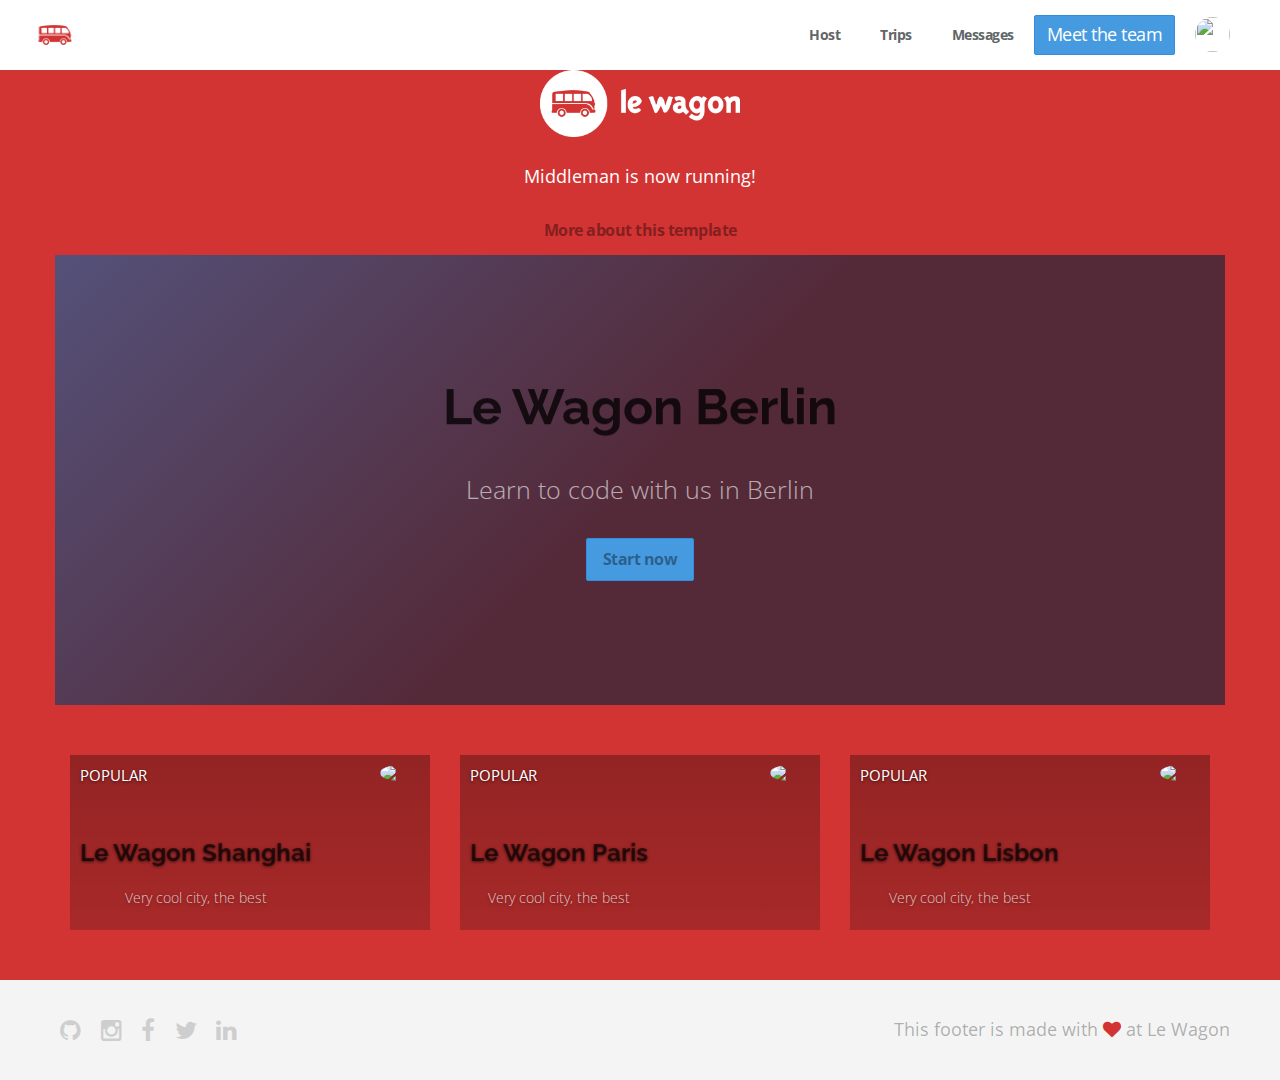
==== commit 86df44d8: "Automated commit at 2018-07-30 10:30:28 UTC by middleman-deploy 2.0.0-alpha" ====
--- a/index.html
+++ b/index.html
@@ -7,11 +7,54 @@
           content="width=device-width, initial-scale=1, shrink-to-fit=no">
     <!-- Use the title from a page's frontmatter if it has one -->
     <title>Le Wagon - Middleman</title>
-    <link href="stylesheets/application-3c48b980.css" rel="stylesheet" />
+    <link href="stylesheets/application-b692e9c3.css" rel="stylesheet" />
     <script src="javascripts/application-93de88c9.js"></script>
     <link href="images/favicon-f15af148.png" rel="icon" type="image/png" />
   </head>
   <body>
+    
+<div class="navbar-wagon">
+  <!-- Logo -->
+  <a href="/" class="navbar-wagon-brand">
+    <img src="images/logo-acc9c0ec.png" id="logo" alt="Logo" />
+  </a>
+
+  <!-- Right Navigation -->
+  <div class="navbar-wagon-right hidden-xs hidden-sm">
+
+    <a href="" class="navbar-wagon-item navbar-wagon-link">Host</a>
+    <a href="" class="navbar-wagon-item navbar-wagon-link">Trips</a>
+    <a href="" class="navbar-wagon-item navbar-wagon-link">Messages</a>
+
+    <a href="team.html" class="btn btn-primary">Meet the team</a>
+
+    <!-- Profile picture with dropdown list -->
+    <div class="navbar-wagon-item">
+      <div class="dropdown">
+        <img src="https://kitt.lewagon.com/placeholder/users/ssaunier" class="avatar dropdown-toggle" id="navbar-wagon-menu" data-toggle="dropdown">
+        <ul class="dropdown-menu dropdown-menu-right navbar-wagon-dropdown-menu">
+          <li><a href="#">Profile</a></li>
+          <li><a href="#">Dashboard</a></li>
+          <li><a href="#">Log Out</a></li>
+        </ul>
+      </div>
+    </div>
+  </div>
+
+  <!-- Dropdown appearing on mobile only -->
+  <div class="navbar-wagon-item hidden-md hidden-lg">
+    <div class="dropdown">
+      <i class="fa fa-bars dropdown-toggle" data-toggle="dropdown"></i>
+      <ul class="dropdown-menu dropdown-menu-right navbar-wagon-dropdown-menu">
+        <li><a href="#">Host</a></li>
+        <li><a href="#">Trips</a></li>
+        <li><a href="#">Messagese</a></li>
+      </ul>
+    </div>
+  </div>
+</div>
+
+
     <div id="home">
   <div class="home-content">
     <img src="images/logo-acc9c0ec.png" width="200" alt="Logo" />
@@ -21,8 +64,76 @@
     <p class="about">
       <a href="about.html">More about this template</a>
     </p>
+
+     <div class="banner" style="background-image: linear-gradient(-225deg, rgba(0,101,168,0.6) 0%, rgba(0,36,61,0.6) 50%), url('https://kitt.lewagon.com/placeholder/cities/berlin');">
+        <div class="banner-content">
+          <h1>Le Wagon Berlin</h1>
+          <p>Learn to code with us in Berlin</p>
+          <a class="btn btn-primary btn-lg">Start now</a>
+        </div>
+    </div>
+
+    <div class="container">
+      <div class="row">
+        <div class="col-xs-12 col-sm-4">
+          <!-- insert <div class="card"> -->
+            <div class="card" style="background-image: linear-gradient(rgba(0,0,0,0.3), rgba(0,0,0,0.2)), url('https://kitt.lewagon.com/placeholder/cities/shanghai');">
+                <div class="card-category">Popular</div>
+                <div class="card-description">
+                  <h2>Le Wagon Shanghai</h2>
+                  <p>Very cool city, the best</p>
+                </div>
+                <img class="card-user" src="https://kitt.lewagon.com/placeholder/users/tgenaitay">
+                <a class="card-link" href="#" ></a>
+              </div>
+        </div>
+        <div class="col-xs-12 col-sm-4">
+          <!-- insert <div class="card"> -->
+
+               <div class="card" style="background-image: linear-gradient(rgba(0,0,0,0.3), rgba(0,0,0,0.2)), url('https://kitt.lewagon.com/placeholder/cities/paris');">
+                <div class="card-category">Popular</div>
+                <div class="card-description">
+                  <h2>Le Wagon Paris</h2>
+                  <p>Very cool city, the best</p>
+                </div>
+                <img class="card-user" src="https://kitt.lewagon.com/placeholder/users/tgenaitay">
+                <a class="card-link" href="#" ></a>
+              </div>
+        </div>
+        <div class="col-xs-12 col-sm-4">
+          <!-- insert <div class="card"> -->
+               <div class="card" style="background-image: linear-gradient(rgba(0,0,0,0.3), rgba(0,0,0,0.2)), url('https://kitt.lewagon.com/placeholder/cities/lisbon');">
+                <div class="card-category">Popular</div>
+                <div class="card-description">
+                  <h2>Le Wagon Lisbon</h2>
+                  <p>Very cool city, the best</p>
+                </div>
+                <img class="card-user" src="https://kitt.lewagon.com/placeholder/users/tgenaitay">
+                <a class="card-link" href="#" ></a>
+              </div>
+        </div>
+      </div>
+    </div>
   </div>
 </div>
 
+
+    
+
+
+<div class="footer">
+  <div class="footer-links">
+    <a href="#"><i class="fa fa-github"></i></a>
+    <a href="#"><i class="fa fa-instagram"></i></a>
+    <a href="#"><i class="fa fa-facebook"></i></a>
+    <a href="#"><i class="fa fa-twitter"></i></a>
+    <a href="#"><i class="fa fa-linkedin"></i></a>
+  </div>
+  <div class="footer-copyright">
+    This footer is made with <i class="fa fa-heart"></i> at Le Wagon
+  </div>
+</div>
+
+
   </body>
 </html>
--- a/stylesheets/application-b692e9c3.css
+++ b/stylesheets/application-b692e9c3.css
@@ -0,0 +1,8 @@
+@import url("https://fonts.googleapis.com/css?family=Open+Sans:400,300,700|Raleway:400,100,300,700,500");/*!
+ * Bootstrap v3.3.7 (http://getbootstrap.com)
+ * Copyright 2011-2016 Twitter, Inc.
+ * Licensed under MIT (https://github.com/twbs/bootstrap/blob/master/LICENSE)
+ *//*! normalize.css v3.0.3 | MIT License | github.com/necolas/normalize.css */html{font-family:sans-serif;-ms-text-size-adjust:100%;-webkit-text-size-adjust:100%}body{margin:0}article,aside,details,figcaption,figure,footer,header,hgroup,main,menu,nav,section,summary{display:block}audio,canvas,progress,video{display:inline-block;vertical-align:baseline}audio:not([controls]){display:none;height:0}[hidden],template{display:none}a{background-color:transparent}a:active,a:hover{outline:0}abbr[title]{border-bottom:1px dotted}b,strong{font-weight:bold}dfn{font-style:italic}h1{font-size:2em;margin:0.67em 0}mark{background:#ff0;color:#000}small{font-size:80%}sub,sup{font-size:75%;line-height:0;position:relative;vertical-align:baseline}sup{top:-0.5em}sub{bottom:-0.25em}img{border:0}svg:not(:root){overflow:hidden}figure{margin:1em 40px}hr{-webkit-box-sizing:content-box;box-sizing:content-box;height:0}pre{overflow:auto}code,kbd,pre,samp{font-family:monospace, monospace;font-size:1em}button,input,optgroup,select,textarea{color:inherit;font:inherit;margin:0}button{overflow:visible}button,select{text-transform:none}button,html input[type="button"],input[type="reset"],input[type="submit"]{-webkit-appearance:button;cursor:pointer}button[disabled],html input[disabled]{cursor:default}button::-moz-focus-inner,input::-moz-focus-inner{border:0;padding:0}input{line-height:normal}input[type="checkbox"],input[type="radio"]{-webkit-box-sizing:border-box;box-sizing:border-box;padding:0}input[type="number"]::-webkit-inner-spin-button,input[type="number"]::-webkit-outer-spin-button{height:auto}input[type="search"]{-webkit-appearance:textfield;-webkit-box-sizing:content-box;box-sizing:content-box}input[type="search"]::-webkit-search-cancel-button,input[type="search"]::-webkit-search-decoration{-webkit-appearance:none}fieldset{border:1px solid #c0c0c0;margin:0 2px;padding:0.35em 0.625em 0.75em}legend{border:0;padding:0}textarea{overflow:auto}optgroup{font-weight:bold}table{border-collapse:collapse;border-spacing:0}td,th{padding:0}/*! Source: https://github.com/h5bp/html5-boilerplate/blob/master/src/css/main.css */@media print{*,*:before,*:after{background:transparent !important;color:#000 !important;-webkit-box-shadow:none !important;box-shadow:none !important;text-shadow:none !important}a,a:visited{text-decoration:underline}a[href]:after{content:" (" attr(href) ")"}abbr[title]:after{content:" (" attr(title) ")"}a[href^="#"]:after,a[href^="javascript:"]:after{content:""}pre,blockquote{border:1px solid #999;page-break-inside:avoid}thead{display:table-header-group}tr,img{page-break-inside:avoid}img{max-width:100% !important}p,h2,h3{orphans:3;widows:3}h2,h3{page-break-after:avoid}.navbar{display:none}.btn>.caret,.dropup>.btn>.caret{border-top-color:#000 !important}.label{border:1px solid #000}.table{border-collapse:collapse !important}.table td,.table th{background-color:#fff !important}.table-bordered th,.table-bordered td{border:1px solid #ddd !important}}@font-face{font-family:'Glyphicons Halflings';src:url("../assets/bootstrap/glyphicons-halflings-regular-86b6f62b.eot");src:url("../assets/bootstrap/glyphicons-halflings-regular-86b6f62b.eot?#iefix") format("embedded-opentype"),url("../assets/bootstrap/glyphicons-halflings-regular-ca35b697.woff2") format("woff2"),url("../assets/bootstrap/glyphicons-halflings-regular-278e49a8.woff") format("woff"),url("../assets/bootstrap/glyphicons-halflings-regular-44bc1850.ttf") format("truetype"),url("../assets/bootstrap/glyphicons-halflings-regular-de51a849.svg#glyphicons_halflingsregular") format("svg")}.glyphicon{position:relative;top:1px;display:inline-block;font-family:'Glyphicons Halflings';font-style:normal;font-weight:normal;line-height:1;-webkit-font-smoothing:antialiased;-moz-osx-font-smoothing:grayscale}.glyphicon-asterisk:before{content:"\002a"}.glyphicon-plus:before{content:"\002b"}.glyphicon-euro:before,.glyphicon-eur:before{content:"\20ac"}.glyphicon-minus:before{content:"\2212"}.glyphicon-cloud:before{content:"\2601"}.glyphicon-envelope:before{content:"\2709"}.glyphicon-pencil:before{content:"\270f"}.glyphicon-glass:before{content:"\e001"}.glyphicon-music:before{content:"\e002"}.glyphicon-search:before{content:"\e003"}.glyphicon-heart:before{content:"\e005"}.glyphicon-star:before{content:"\e006"}.glyphicon-star-empty:before{content:"\e007"}.glyphicon-user:before{content:"\e008"}.glyphicon-film:before{content:"\e009"}.glyphicon-th-large:before{content:"\e010"}.glyphicon-th:before{content:"\e011"}.glyphicon-th-list:before{content:"\e012"}.glyphicon-ok:before{content:"\e013"}.glyphicon-remove:before{content:"\e014"}.glyphicon-zoom-in:before{content:"\e015"}.glyphicon-zoom-out:before{content:"\e016"}.glyphicon-off:before{content:"\e017"}.glyphicon-signal:before{content:"\e018"}.glyphicon-cog:before{content:"\e019"}.glyphicon-trash:before{content:"\e020"}.glyphicon-home:before{content:"\e021"}.glyphicon-file:before{content:"\e022"}.glyphicon-time:before{content:"\e023"}.glyphicon-road:before{content:"\e024"}.glyphicon-download-alt:before{content:"\e025"}.glyphicon-download:before{content:"\e026"}.glyphicon-upload:before{content:"\e027"}.glyphicon-inbox:before{content:"\e028"}.glyphicon-play-circle:before{content:"\e029"}.glyphicon-repeat:before{content:"\e030"}.glyphicon-refresh:before{content:"\e031"}.glyphicon-list-alt:before{content:"\e032"}.glyphicon-lock:before{content:"\e033"}.glyphicon-flag:before{content:"\e034"}.glyphicon-headphones:before{content:"\e035"}.glyphicon-volume-off:before{content:"\e036"}.glyphicon-volume-down:before{content:"\e037"}.glyphicon-volume-up:before{content:"\e038"}.glyphicon-qrcode:before{content:"\e039"}.glyphicon-barcode:before{content:"\e040"}.glyphicon-tag:before{content:"\e041"}.glyphicon-tags:before{content:"\e042"}.glyphicon-book:before{content:"\e043"}.glyphicon-bookmark:before{content:"\e044"}.glyphicon-print:before{content:"\e045"}.glyphicon-camera:before{content:"\e046"}.glyphicon-font:before{content:"\e047"}.glyphicon-bold:before{content:"\e048"}.glyphicon-italic:before{content:"\e049"}.glyphicon-text-height:before{content:"\e050"}.glyphicon-text-width:before{content:"\e051"}.glyphicon-align-left:before{content:"\e052"}.glyphicon-align-center:before{content:"\e053"}.glyphicon-align-right:before{content:"\e054"}.glyphicon-align-justify:before{content:"\e055"}.glyphicon-list:before{content:"\e056"}.glyphicon-indent-left:before{content:"\e057"}.glyphicon-indent-right:before{content:"\e058"}.glyphicon-facetime-video:before{content:"\e059"}.glyphicon-picture:before{content:"\e060"}.glyphicon-map-marker:before{content:"\e062"}.glyphicon-adjust:before{content:"\e063"}.glyphicon-tint:before{content:"\e064"}.glyphicon-edit:before{content:"\e065"}.glyphicon-share:before{content:"\e066"}.glyphicon-check:before{content:"\e067"}.glyphicon-move:before{content:"\e068"}.glyphicon-step-backward:before{content:"\e069"}.glyphicon-fast-backward:before{content:"\e070"}.glyphicon-backward:before{content:"\e071"}.glyphicon-play:before{content:"\e072"}.glyphicon-pause:before{content:"\e073"}.glyphicon-stop:before{content:"\e074"}.glyphicon-forward:before{content:"\e075"}.glyphicon-fast-forward:before{content:"\e076"}.glyphicon-step-forward:before{content:"\e077"}.glyphicon-eject:before{content:"\e078"}.glyphicon-chevron-left:before{content:"\e079"}.glyphicon-chevron-right:before{content:"\e080"}.glyphicon-plus-sign:before{content:"\e081"}.glyphicon-minus-sign:before{content:"\e082"}.glyphicon-remove-sign:before{content:"\e083"}.glyphicon-ok-sign:before{content:"\e084"}.glyphicon-question-sign:before{content:"\e085"}.glyphicon-info-sign:before{content:"\e086"}.glyphicon-screenshot:before{content:"\e087"}.glyphicon-remove-circle:before{content:"\e088"}.glyphicon-ok-circle:before{content:"\e089"}.glyphicon-ban-circle:before{content:"\e090"}.glyphicon-arrow-left:before{content:"\e091"}.glyphicon-arrow-right:before{content:"\e092"}.glyphicon-arrow-up:before{content:"\e093"}.glyphicon-arrow-down:before{content:"\e094"}.glyphicon-share-alt:before{content:"\e095"}.glyphicon-resize-full:before{content:"\e096"}.glyphicon-resize-small:before{content:"\e097"}.glyphicon-exclamation-sign:before{content:"\e101"}.glyphicon-gift:before{content:"\e102"}.glyphicon-leaf:before{content:"\e103"}.glyphicon-fire:before{content:"\e104"}.glyphicon-eye-open:before{content:"\e105"}.glyphicon-eye-close:before{content:"\e106"}.glyphicon-warning-sign:before{content:"\e107"}.glyphicon-plane:before{content:"\e108"}.glyphicon-calendar:before{content:"\e109"}.glyphicon-random:before{content:"\e110"}.glyphicon-comment:before{content:"\e111"}.glyphicon-magnet:before{content:"\e112"}.glyphicon-chevron-up:before{content:"\e113"}.glyphicon-chevron-down:before{content:"\e114"}.glyphicon-retweet:before{content:"\e115"}.glyphicon-shopping-cart:before{content:"\e116"}.glyphicon-folder-close:before{content:"\e117"}.glyphicon-folder-open:before{content:"\e118"}.glyphicon-resize-vertical:before{content:"\e119"}.glyphicon-resize-horizontal:before{content:"\e120"}.glyphicon-hdd:before{content:"\e121"}.glyphicon-bullhorn:before{content:"\e122"}.glyphicon-bell:before{content:"\e123"}.glyphicon-certificate:before{content:"\e124"}.glyphicon-thumbs-up:before{content:"\e125"}.glyphicon-thumbs-down:before{content:"\e126"}.glyphicon-hand-right:before{content:"\e127"}.glyphicon-hand-left:before{content:"\e128"}.glyphicon-hand-up:before{content:"\e129"}.glyphicon-hand-down:before{content:"\e130"}.glyphicon-circle-arrow-right:before{content:"\e131"}.glyphicon-circle-arrow-left:before{content:"\e132"}.glyphicon-circle-arrow-up:before{content:"\e133"}.glyphicon-circle-arrow-down:before{content:"\e134"}.glyphicon-globe:before{content:"\e135"}.glyphicon-wrench:before{content:"\e136"}.glyphicon-tasks:before{content:"\e137"}.glyphicon-filter:before{content:"\e138"}.glyphicon-briefcase:before{content:"\e139"}.glyphicon-fullscreen:before{content:"\e140"}.glyphicon-dashboard:before{content:"\e141"}.glyphicon-paperclip:before{content:"\e142"}.glyphicon-heart-empty:before{content:"\e143"}.glyphicon-link:before{content:"\e144"}.glyphicon-phone:before{content:"\e145"}.glyphicon-pushpin:before{content:"\e146"}.glyphicon-usd:before{content:"\e148"}.glyphicon-gbp:before{content:"\e149"}.glyphicon-sort:before{content:"\e150"}.glyphicon-sort-by-alphabet:before{content:"\e151"}.glyphicon-sort-by-alphabet-alt:before{content:"\e152"}.glyphicon-sort-by-order:before{content:"\e153"}.glyphicon-sort-by-order-alt:before{content:"\e154"}.glyphicon-sort-by-attributes:before{content:"\e155"}.glyphicon-sort-by-attributes-alt:before{content:"\e156"}.glyphicon-unchecked:before{content:"\e157"}.glyphicon-expand:before{content:"\e158"}.glyphicon-collapse-down:before{content:"\e159"}.glyphicon-collapse-up:before{content:"\e160"}.glyphicon-log-in:before{content:"\e161"}.glyphicon-flash:before{content:"\e162"}.glyphicon-log-out:before{content:"\e163"}.glyphicon-new-window:before{content:"\e164"}.glyphicon-record:before{content:"\e165"}.glyphicon-save:before{content:"\e166"}.glyphicon-open:before{content:"\e167"}.glyphicon-saved:before{content:"\e168"}.glyphicon-import:before{content:"\e169"}.glyphicon-export:before{content:"\e170"}.glyphicon-send:before{content:"\e171"}.glyphicon-floppy-disk:before{content:"\e172"}.glyphicon-floppy-saved:before{content:"\e173"}.glyphicon-floppy-remove:before{content:"\e174"}.glyphicon-floppy-save:before{content:"\e175"}.glyphicon-floppy-open:before{content:"\e176"}.glyphicon-credit-card:before{content:"\e177"}.glyphicon-transfer:before{content:"\e178"}.glyphicon-cutlery:before{content:"\e179"}.glyphicon-header:before{content:"\e180"}.glyphicon-compressed:before{content:"\e181"}.glyphicon-earphone:before{content:"\e182"}.glyphicon-phone-alt:before{content:"\e183"}.glyphicon-tower:before{content:"\e184"}.glyphicon-stats:before{content:"\e185"}.glyphicon-sd-video:before{content:"\e186"}.glyphicon-hd-video:before{content:"\e187"}.glyphicon-subtitles:before{content:"\e188"}.glyphicon-sound-stereo:before{content:"\e189"}.glyphicon-sound-dolby:before{content:"\e190"}.glyphicon-sound-5-1:before{content:"\e191"}.glyphicon-sound-6-1:before{content:"\e192"}.glyphicon-sound-7-1:before{content:"\e193"}.glyphicon-copyright-mark:before{content:"\e194"}.glyphicon-registration-mark:before{content:"\e195"}.glyphicon-cloud-download:before{content:"\e197"}.glyphicon-cloud-upload:before{content:"\e198"}.glyphicon-tree-conifer:before{content:"\e199"}.glyphicon-tree-deciduous:before{content:"\e200"}.glyphicon-cd:before{content:"\e201"}.glyphicon-save-file:before{content:"\e202"}.glyphicon-open-file:before{content:"\e203"}.glyphicon-level-up:before{content:"\e204"}.glyphicon-copy:before{content:"\e205"}.glyphicon-paste:before{content:"\e206"}.glyphicon-alert:before{content:"\e209"}.glyphicon-equalizer:before{content:"\e210"}.glyphicon-king:before{content:"\e211"}.glyphicon-queen:before{content:"\e212"}.glyphicon-pawn:before{content:"\e213"}.glyphicon-bishop:before{content:"\e214"}.glyphicon-knight:before{content:"\e215"}.glyphicon-baby-formula:before{content:"\e216"}.glyphicon-tent:before{content:"\26fa"}.glyphicon-blackboard:before{content:"\e218"}.glyphicon-bed:before{content:"\e219"}.glyphicon-apple:before{content:"\f8ff"}.glyphicon-erase:before{content:"\e221"}.glyphicon-hourglass:before{content:"\231b"}.glyphicon-lamp:before{content:"\e223"}.glyphicon-duplicate:before{content:"\e224"}.glyphicon-piggy-bank:before{content:"\e225"}.glyphicon-scissors:before{content:"\e226"}.glyphicon-bitcoin:before{content:"\e227"}.glyphicon-btc:before{content:"\e227"}.glyphicon-xbt:before{content:"\e227"}.glyphicon-yen:before{content:"\00a5"}.glyphicon-jpy:before{content:"\00a5"}.glyphicon-ruble:before{content:"\20bd"}.glyphicon-rub:before{content:"\20bd"}.glyphicon-scale:before{content:"\e230"}.glyphicon-ice-lolly:before{content:"\e231"}.glyphicon-ice-lolly-tasted:before{content:"\e232"}.glyphicon-education:before{content:"\e233"}.glyphicon-option-horizontal:before{content:"\e234"}.glyphicon-option-vertical:before{content:"\e235"}.glyphicon-menu-hamburger:before{content:"\e236"}.glyphicon-modal-window:before{content:"\e237"}.glyphicon-oil:before{content:"\e238"}.glyphicon-grain:before{content:"\e239"}.glyphicon-sunglasses:before{content:"\e240"}.glyphicon-text-size:before{content:"\e241"}.glyphicon-text-color:before{content:"\e242"}.glyphicon-text-background:before{content:"\e243"}.glyphicon-object-align-top:before{content:"\e244"}.glyphicon-object-align-bottom:before{content:"\e245"}.glyphicon-object-align-horizontal:before{content:"\e246"}.glyphicon-object-align-left:before{content:"\e247"}.glyphicon-object-align-vertical:before{content:"\e248"}.glyphicon-object-align-right:before{content:"\e249"}.glyphicon-triangle-right:before{content:"\e250"}.glyphicon-triangle-left:before{content:"\e251"}.glyphicon-triangle-bottom:before{content:"\e252"}.glyphicon-triangle-top:before{content:"\e253"}.glyphicon-console:before{content:"\e254"}.glyphicon-superscript:before{content:"\e255"}.glyphicon-subscript:before{content:"\e256"}.glyphicon-menu-left:before{content:"\e257"}.glyphicon-menu-right:before{content:"\e258"}.glyphicon-menu-down:before{content:"\e259"}.glyphicon-menu-up:before{content:"\e260"}*{-webkit-box-sizing:border-box;box-sizing:border-box}*:before,*:after{-webkit-box-sizing:border-box;box-sizing:border-box}html{font-size:10px;-webkit-tap-highlight-color:transparent}body{font-family:"Open Sans", "Helvetica", "sans-serif";font-size:18px;line-height:1.42857143;color:#333333;background-color:#F4F4F4}input,button,select,textarea{font-family:inherit;font-size:inherit;line-height:inherit}a{color:#469AE0;text-decoration:none}a:hover,a:focus{color:#1f74ba;text-decoration:underline}a:focus{outline:5px auto -webkit-focus-ring-color;outline-offset:-2px}figure{margin:0}img{vertical-align:middle}.img-responsive{display:block;max-width:100%;height:auto}.img-rounded{border-radius:2px}.img-thumbnail{padding:4px;line-height:1.42857143;background-color:#F4F4F4;border:1px solid #ddd;border-radius:2px;-webkit-transition:all 0.2s ease-in-out;transition:all 0.2s ease-in-out;display:inline-block;max-width:100%;height:auto}.img-circle{border-radius:50%}hr{margin-top:25px;margin-bottom:25px;border:0;border-top:1px solid #eeeeee}.sr-only{position:absolute;width:1px;height:1px;margin:-1px;padding:0;overflow:hidden;clip:rect(0, 0, 0, 0);border:0}.sr-only-focusable:active,.sr-only-focusable:focus{position:static;width:auto;height:auto;margin:0;overflow:visible;clip:auto}[role="button"]{cursor:pointer}h1,h2,h3,h4,h5,h6,.h1,.h2,.h3,.h4,.h5,.h6{font-family:"Raleway", "Helvetica", "sans-serif";font-weight:500;line-height:1.1;color:inherit}h1 small,h1 .small,h2 small,h2 .small,h3 small,h3 .small,h4 small,h4 .small,h5 small,h5 .small,h6 small,h6 .small,.h1 small,.h1 .small,.h2 small,.h2 .small,.h3 small,.h3 .small,.h4 small,.h4 .small,.h5 small,.h5 .small,.h6 small,.h6 .small{font-weight:normal;line-height:1;color:#777777}h1,.h1,h2,.h2,h3,.h3{margin-top:25px;margin-bottom:12.5px}h1 small,h1 .small,.h1 small,.h1 .small,h2 small,h2 .small,.h2 small,.h2 .small,h3 small,h3 .small,.h3 small,.h3 .small{font-size:65%}h4,.h4,h5,.h5,h6,.h6{margin-top:12.5px;margin-bottom:12.5px}h4 small,h4 .small,.h4 small,.h4 .small,h5 small,h5 .small,.h5 small,.h5 .small,h6 small,h6 .small,.h6 small,.h6 .small{font-size:75%}h1,.h1{font-size:46px}h2,.h2{font-size:38px}h3,.h3{font-size:31px}h4,.h4{font-size:23px}h5,.h5{font-size:18px}h6,.h6{font-size:16px}p{margin:0 0 12.5px}.lead{margin-bottom:25px;font-size:20px;font-weight:300;line-height:1.4}@media (min-width: 768px){.lead{font-size:27px}}small,.small{font-size:88%}mark,.mark{background-color:#fcf8e3;padding:.2em}.text-left{text-align:left}.text-right{text-align:right}.text-center{text-align:center}.text-justify{text-align:justify}.text-nowrap{white-space:nowrap}.text-lowercase{text-transform:lowercase}.text-uppercase,.initialism{text-transform:uppercase}.text-capitalize{text-transform:capitalize}.text-muted{color:#777777}.text-primary{color:#469AE0}a.text-primary:hover,a.text-primary:focus{color:#2381d0}.text-success{color:#3c763d}a.text-success:hover,a.text-success:focus{color:#2b542c}.text-info{color:#31708f}a.text-info:hover,a.text-info:focus{color:#245269}.text-warning{color:#8a6d3b}a.text-warning:hover,a.text-warning:focus{color:#66512c}.text-danger{color:#a94442}a.text-danger:hover,a.text-danger:focus{color:#843534}.bg-primary{color:#fff}.bg-primary{background-color:#469AE0}a.bg-primary:hover,a.bg-primary:focus{background-color:#2381d0}.bg-success{background-color:#dff0d8}a.bg-success:hover,a.bg-success:focus{background-color:#c1e2b3}.bg-info{background-color:#d9edf7}a.bg-info:hover,a.bg-info:focus{background-color:#afd9ee}.bg-warning{background-color:#fcf8e3}a.bg-warning:hover,a.bg-warning:focus{background-color:#f7ecb5}.bg-danger{background-color:#f2dede}a.bg-danger:hover,a.bg-danger:focus{background-color:#e4b9b9}.page-header{padding-bottom:11.5px;margin:50px 0 25px;border-bottom:1px solid #eeeeee}ul,ol{margin-top:0;margin-bottom:12.5px}ul ul,ul ol,ol ul,ol ol{margin-bottom:0}.list-unstyled{padding-left:0;list-style:none}.list-inline{padding-left:0;list-style:none;margin-left:-5px}.list-inline>li{display:inline-block;padding-left:5px;padding-right:5px}dl{margin-top:0;margin-bottom:25px}dt,dd{line-height:1.42857143}dt{font-weight:bold}dd{margin-left:0}.dl-horizontal dd:before,.dl-horizontal dd:after{content:" ";display:table}.dl-horizontal dd:after{clear:both}@media (min-width: 768px){.dl-horizontal dt{float:left;width:160px;clear:left;text-align:right;overflow:hidden;text-overflow:ellipsis;white-space:nowrap}.dl-horizontal dd{margin-left:180px}}abbr[title],abbr[data-original-title]{cursor:help;border-bottom:1px dotted #777777}.initialism{font-size:90%}blockquote{padding:12.5px 25px;margin:0 0 25px;font-size:22.5px;border-left:5px solid #eeeeee}blockquote p:last-child,blockquote ul:last-child,blockquote ol:last-child{margin-bottom:0}blockquote footer,blockquote small,blockquote .small{display:block;font-size:80%;line-height:1.42857143;color:#777777}blockquote footer:before,blockquote small:before,blockquote .small:before{content:'\2014 \00A0'}.blockquote-reverse,blockquote.pull-right{padding-right:15px;padding-left:0;border-right:5px solid #eeeeee;border-left:0;text-align:right}.blockquote-reverse footer:before,.blockquote-reverse small:before,.blockquote-reverse .small:before,blockquote.pull-right footer:before,blockquote.pull-right small:before,blockquote.pull-right .small:before{content:''}.blockquote-reverse footer:after,.blockquote-reverse small:after,.blockquote-reverse .small:after,blockquote.pull-right footer:after,blockquote.pull-right small:after,blockquote.pull-right .small:after{content:'\00A0 \2014'}address{margin-bottom:25px;font-style:normal;line-height:1.42857143}code,kbd,pre,samp{font-family:Menlo, Monaco, Consolas, "Courier New", monospace}code{padding:2px 4px;font-size:90%;color:#c7254e;background-color:#f9f2f4;border-radius:2px}kbd{padding:2px 4px;font-size:90%;color:#fff;background-color:#333;border-radius:2px;-webkit-box-shadow:inset 0 -1px 0 rgba(0,0,0,0.25);box-shadow:inset 0 -1px 0 rgba(0,0,0,0.25)}kbd kbd{padding:0;font-size:100%;font-weight:bold;-webkit-box-shadow:none;box-shadow:none}pre{display:block;padding:12px;margin:0 0 12.5px;font-size:17px;line-height:1.42857143;word-break:break-all;word-wrap:break-word;color:#333333;background-color:#f5f5f5;border:1px solid #ccc;border-radius:2px}pre code{padding:0;font-size:inherit;color:inherit;white-space:pre-wrap;background-color:transparent;border-radius:0}.pre-scrollable{max-height:340px;overflow-y:scroll}.container{margin-right:auto;margin-left:auto;padding-left:15px;padding-right:15px}.container:before,.container:after{content:" ";display:table}.container:after{clear:both}@media (min-width: 768px){.container{width:750px}}@media (min-width: 992px){.container{width:970px}}@media (min-width: 1200px){.container{width:1170px}}.container-fluid{margin-right:auto;margin-left:auto;padding-left:15px;padding-right:15px}.container-fluid:before,.container-fluid:after{content:" ";display:table}.container-fluid:after{clear:both}.row{margin-left:-15px;margin-right:-15px}.row:before,.row:after{content:" ";display:table}.row:after{clear:both}.col-xs-1,.col-sm-1,.col-md-1,.col-lg-1,.col-xs-2,.col-sm-2,.col-md-2,.col-lg-2,.col-xs-3,.col-sm-3,.col-md-3,.col-lg-3,.col-xs-4,.col-sm-4,.col-md-4,.col-lg-4,.col-xs-5,.col-sm-5,.col-md-5,.col-lg-5,.col-xs-6,.col-sm-6,.col-md-6,.col-lg-6,.col-xs-7,.col-sm-7,.col-md-7,.col-lg-7,.col-xs-8,.col-sm-8,.col-md-8,.col-lg-8,.col-xs-9,.col-sm-9,.col-md-9,.col-lg-9,.col-xs-10,.col-sm-10,.col-md-10,.col-lg-10,.col-xs-11,.col-sm-11,.col-md-11,.col-lg-11,.col-xs-12,.col-sm-12,.col-md-12,.col-lg-12{position:relative;min-height:1px;padding-left:15px;padding-right:15px}.col-xs-1,.col-xs-2,.col-xs-3,.col-xs-4,.col-xs-5,.col-xs-6,.col-xs-7,.col-xs-8,.col-xs-9,.col-xs-10,.col-xs-11,.col-xs-12{float:left}.col-xs-1{width:8.33333333%}.col-xs-2{width:16.66666667%}.col-xs-3{width:25%}.col-xs-4{width:33.33333333%}.col-xs-5{width:41.66666667%}.col-xs-6{width:50%}.col-xs-7{width:58.33333333%}.col-xs-8{width:66.66666667%}.col-xs-9{width:75%}.col-xs-10{width:83.33333333%}.col-xs-11{width:91.66666667%}.col-xs-12{width:100%}.col-xs-pull-0{right:auto}.col-xs-pull-1{right:8.33333333%}.col-xs-pull-2{right:16.66666667%}.col-xs-pull-3{right:25%}.col-xs-pull-4{right:33.33333333%}.col-xs-pull-5{right:41.66666667%}.col-xs-pull-6{right:50%}.col-xs-pull-7{right:58.33333333%}.col-xs-pull-8{right:66.66666667%}.col-xs-pull-9{right:75%}.col-xs-pull-10{right:83.33333333%}.col-xs-pull-11{right:91.66666667%}.col-xs-pull-12{right:100%}.col-xs-push-0{left:auto}.col-xs-push-1{left:8.33333333%}.col-xs-push-2{left:16.66666667%}.col-xs-push-3{left:25%}.col-xs-push-4{left:33.33333333%}.col-xs-push-5{left:41.66666667%}.col-xs-push-6{left:50%}.col-xs-push-7{left:58.33333333%}.col-xs-push-8{left:66.66666667%}.col-xs-push-9{left:75%}.col-xs-push-10{left:83.33333333%}.col-xs-push-11{left:91.66666667%}.col-xs-push-12{left:100%}.col-xs-offset-0{margin-left:0%}.col-xs-offset-1{margin-left:8.33333333%}.col-xs-offset-2{margin-left:16.66666667%}.col-xs-offset-3{margin-left:25%}.col-xs-offset-4{margin-left:33.33333333%}.col-xs-offset-5{margin-left:41.66666667%}.col-xs-offset-6{margin-left:50%}.col-xs-offset-7{margin-left:58.33333333%}.col-xs-offset-8{margin-left:66.66666667%}.col-xs-offset-9{margin-left:75%}.col-xs-offset-10{margin-left:83.33333333%}.col-xs-offset-11{margin-left:91.66666667%}.col-xs-offset-12{margin-left:100%}@media (min-width: 768px){.col-sm-1,.col-sm-2,.col-sm-3,.col-sm-4,.col-sm-5,.col-sm-6,.col-sm-7,.col-sm-8,.col-sm-9,.col-sm-10,.col-sm-11,.col-sm-12{float:left}.col-sm-1{width:8.33333333%}.col-sm-2{width:16.66666667%}.col-sm-3{width:25%}.col-sm-4{width:33.33333333%}.col-sm-5{width:41.66666667%}.col-sm-6{width:50%}.col-sm-7{width:58.33333333%}.col-sm-8{width:66.66666667%}.col-sm-9{width:75%}.col-sm-10{width:83.33333333%}.col-sm-11{width:91.66666667%}.col-sm-12{width:100%}.col-sm-pull-0{right:auto}.col-sm-pull-1{right:8.33333333%}.col-sm-pull-2{right:16.66666667%}.col-sm-pull-3{right:25%}.col-sm-pull-4{right:33.33333333%}.col-sm-pull-5{right:41.66666667%}.col-sm-pull-6{right:50%}.col-sm-pull-7{right:58.33333333%}.col-sm-pull-8{right:66.66666667%}.col-sm-pull-9{right:75%}.col-sm-pull-10{right:83.33333333%}.col-sm-pull-11{right:91.66666667%}.col-sm-pull-12{right:100%}.col-sm-push-0{left:auto}.col-sm-push-1{left:8.33333333%}.col-sm-push-2{left:16.66666667%}.col-sm-push-3{left:25%}.col-sm-push-4{left:33.33333333%}.col-sm-push-5{left:41.66666667%}.col-sm-push-6{left:50%}.col-sm-push-7{left:58.33333333%}.col-sm-push-8{left:66.66666667%}.col-sm-push-9{left:75%}.col-sm-push-10{left:83.33333333%}.col-sm-push-11{left:91.66666667%}.col-sm-push-12{left:100%}.col-sm-offset-0{margin-left:0%}.col-sm-offset-1{margin-left:8.33333333%}.col-sm-offset-2{margin-left:16.66666667%}.col-sm-offset-3{margin-left:25%}.col-sm-offset-4{margin-left:33.33333333%}.col-sm-offset-5{margin-left:41.66666667%}.col-sm-offset-6{margin-left:50%}.col-sm-offset-7{margin-left:58.33333333%}.col-sm-offset-8{margin-left:66.66666667%}.col-sm-offset-9{margin-left:75%}.col-sm-offset-10{margin-left:83.33333333%}.col-sm-offset-11{margin-left:91.66666667%}.col-sm-offset-12{margin-left:100%}}@media (min-width: 992px){.col-md-1,.col-md-2,.col-md-3,.col-md-4,.col-md-5,.col-md-6,.col-md-7,.col-md-8,.col-md-9,.col-md-10,.col-md-11,.col-md-12{float:left}.col-md-1{width:8.33333333%}.col-md-2{width:16.66666667%}.col-md-3{width:25%}.col-md-4{width:33.33333333%}.col-md-5{width:41.66666667%}.col-md-6{width:50%}.col-md-7{width:58.33333333%}.col-md-8{width:66.66666667%}.col-md-9{width:75%}.col-md-10{width:83.33333333%}.col-md-11{width:91.66666667%}.col-md-12{width:100%}.col-md-pull-0{right:auto}.col-md-pull-1{right:8.33333333%}.col-md-pull-2{right:16.66666667%}.col-md-pull-3{right:25%}.col-md-pull-4{right:33.33333333%}.col-md-pull-5{right:41.66666667%}.col-md-pull-6{right:50%}.col-md-pull-7{right:58.33333333%}.col-md-pull-8{right:66.66666667%}.col-md-pull-9{right:75%}.col-md-pull-10{right:83.33333333%}.col-md-pull-11{right:91.66666667%}.col-md-pull-12{right:100%}.col-md-push-0{left:auto}.col-md-push-1{left:8.33333333%}.col-md-push-2{left:16.66666667%}.col-md-push-3{left:25%}.col-md-push-4{left:33.33333333%}.col-md-push-5{left:41.66666667%}.col-md-push-6{left:50%}.col-md-push-7{left:58.33333333%}.col-md-push-8{left:66.66666667%}.col-md-push-9{left:75%}.col-md-push-10{left:83.33333333%}.col-md-push-11{left:91.66666667%}.col-md-push-12{left:100%}.col-md-offset-0{margin-left:0%}.col-md-offset-1{margin-left:8.33333333%}.col-md-offset-2{margin-left:16.66666667%}.col-md-offset-3{margin-left:25%}.col-md-offset-4{margin-left:33.33333333%}.col-md-offset-5{margin-left:41.66666667%}.col-md-offset-6{margin-left:50%}.col-md-offset-7{margin-left:58.33333333%}.col-md-offset-8{margin-left:66.66666667%}.col-md-offset-9{margin-left:75%}.col-md-offset-10{margin-left:83.33333333%}.col-md-offset-11{margin-left:91.66666667%}.col-md-offset-12{margin-left:100%}}@media (min-width: 1200px){.col-lg-1,.col-lg-2,.col-lg-3,.col-lg-4,.col-lg-5,.col-lg-6,.col-lg-7,.col-lg-8,.col-lg-9,.col-lg-10,.col-lg-11,.col-lg-12{float:left}.col-lg-1{width:8.33333333%}.col-lg-2{width:16.66666667%}.col-lg-3{width:25%}.col-lg-4{width:33.33333333%}.col-lg-5{width:41.66666667%}.col-lg-6{width:50%}.col-lg-7{width:58.33333333%}.col-lg-8{width:66.66666667%}.col-lg-9{width:75%}.col-lg-10{width:83.33333333%}.col-lg-11{width:91.66666667%}.col-lg-12{width:100%}.col-lg-pull-0{right:auto}.col-lg-pull-1{right:8.33333333%}.col-lg-pull-2{right:16.66666667%}.col-lg-pull-3{right:25%}.col-lg-pull-4{right:33.33333333%}.col-lg-pull-5{right:41.66666667%}.col-lg-pull-6{right:50%}.col-lg-pull-7{right:58.33333333%}.col-lg-pull-8{right:66.66666667%}.col-lg-pull-9{right:75%}.col-lg-pull-10{right:83.33333333%}.col-lg-pull-11{right:91.66666667%}.col-lg-pull-12{right:100%}.col-lg-push-0{left:auto}.col-lg-push-1{left:8.33333333%}.col-lg-push-2{left:16.66666667%}.col-lg-push-3{left:25%}.col-lg-push-4{left:33.33333333%}.col-lg-push-5{left:41.66666667%}.col-lg-push-6{left:50%}.col-lg-push-7{left:58.33333333%}.col-lg-push-8{left:66.66666667%}.col-lg-push-9{left:75%}.col-lg-push-10{left:83.33333333%}.col-lg-push-11{left:91.66666667%}.col-lg-push-12{left:100%}.col-lg-offset-0{margin-left:0%}.col-lg-offset-1{margin-left:8.33333333%}.col-lg-offset-2{margin-left:16.66666667%}.col-lg-offset-3{margin-left:25%}.col-lg-offset-4{margin-left:33.33333333%}.col-lg-offset-5{margin-left:41.66666667%}.col-lg-offset-6{margin-left:50%}.col-lg-offset-7{margin-left:58.33333333%}.col-lg-offset-8{margin-left:66.66666667%}.col-lg-offset-9{margin-left:75%}.col-lg-offset-10{margin-left:83.33333333%}.col-lg-offset-11{margin-left:91.66666667%}.col-lg-offset-12{margin-left:100%}}table{background-color:transparent}caption{padding-top:8px;padding-bottom:8px;color:#777777;text-align:left}th{text-align:left}.table{width:100%;max-width:100%;margin-bottom:25px}.table>thead>tr>th,.table>thead>tr>td,.table>tbody>tr>th,.table>tbody>tr>td,.table>tfoot>tr>th,.table>tfoot>tr>td{padding:8px;line-height:1.42857143;vertical-align:top;border-top:1px solid #ddd}.table>thead>tr>th{vertical-align:bottom;border-bottom:2px solid #ddd}.table>caption+thead>tr:first-child>th,.table>caption+thead>tr:first-child>td,.table>colgroup+thead>tr:first-child>th,.table>colgroup+thead>tr:first-child>td,.table>thead:first-child>tr:first-child>th,.table>thead:first-child>tr:first-child>td{border-top:0}.table>tbody+tbody{border-top:2px solid #ddd}.table .table{background-color:#F4F4F4}.table-condensed>thead>tr>th,.table-condensed>thead>tr>td,.table-condensed>tbody>tr>th,.table-condensed>tbody>tr>td,.table-condensed>tfoot>tr>th,.table-condensed>tfoot>tr>td{padding:5px}.table-bordered{border:1px solid #ddd}.table-bordered>thead>tr>th,.table-bordered>thead>tr>td,.table-bordered>tbody>tr>th,.table-bordered>tbody>tr>td,.table-bordered>tfoot>tr>th,.table-bordered>tfoot>tr>td{border:1px solid #ddd}.table-bordered>thead>tr>th,.table-bordered>thead>tr>td{border-bottom-width:2px}.table-striped>tbody>tr:nth-of-type(odd){background-color:#f9f9f9}.table-hover>tbody>tr:hover{background-color:#f5f5f5}table col[class*="col-"]{position:static;float:none;display:table-column}table td[class*="col-"],table th[class*="col-"]{position:static;float:none;display:table-cell}.table>thead>tr>td.active,.table>thead>tr>th.active,.table>thead>tr.active>td,.table>thead>tr.active>th,.table>tbody>tr>td.active,.table>tbody>tr>th.active,.table>tbody>tr.active>td,.table>tbody>tr.active>th,.table>tfoot>tr>td.active,.table>tfoot>tr>th.active,.table>tfoot>tr.active>td,.table>tfoot>tr.active>th{background-color:#f5f5f5}.table-hover>tbody>tr>td.active:hover,.table-hover>tbody>tr>th.active:hover,.table-hover>tbody>tr.active:hover>td,.table-hover>tbody>tr:hover>.active,.table-hover>tbody>tr.active:hover>th{background-color:#e8e8e8}.table>thead>tr>td.success,.table>thead>tr>th.success,.table>thead>tr.success>td,.table>thead>tr.success>th,.table>tbody>tr>td.success,.table>tbody>tr>th.success,.table>tbody>tr.success>td,.table>tbody>tr.success>th,.table>tfoot>tr>td.success,.table>tfoot>tr>th.success,.table>tfoot>tr.success>td,.table>tfoot>tr.success>th{background-color:#dff0d8}.table-hover>tbody>tr>td.success:hover,.table-hover>tbody>tr>th.success:hover,.table-hover>tbody>tr.success:hover>td,.table-hover>tbody>tr:hover>.success,.table-hover>tbody>tr.success:hover>th{background-color:#d0e9c6}.table>thead>tr>td.info,.table>thead>tr>th.info,.table>thead>tr.info>td,.table>thead>tr.info>th,.table>tbody>tr>td.info,.table>tbody>tr>th.info,.table>tbody>tr.info>td,.table>tbody>tr.info>th,.table>tfoot>tr>td.info,.table>tfoot>tr>th.info,.table>tfoot>tr.info>td,.table>tfoot>tr.info>th{background-color:#d9edf7}.table-hover>tbody>tr>td.info:hover,.table-hover>tbody>tr>th.info:hover,.table-hover>tbody>tr.info:hover>td,.table-hover>tbody>tr:hover>.info,.table-hover>tbody>tr.info:hover>th{background-color:#c4e3f3}.table>thead>tr>td.warning,.table>thead>tr>th.warning,.table>thead>tr.warning>td,.table>thead>tr.warning>th,.table>tbody>tr>td.warning,.table>tbody>tr>th.warning,.table>tbody>tr.warning>td,.table>tbody>tr.warning>th,.table>tfoot>tr>td.warning,.table>tfoot>tr>th.warning,.table>tfoot>tr.warning>td,.table>tfoot>tr.warning>th{background-color:#fcf8e3}.table-hover>tbody>tr>td.warning:hover,.table-hover>tbody>tr>th.warning:hover,.table-hover>tbody>tr.warning:hover>td,.table-hover>tbody>tr:hover>.warning,.table-hover>tbody>tr.warning:hover>th{background-color:#faf2cc}.table>thead>tr>td.danger,.table>thead>tr>th.danger,.table>thead>tr.danger>td,.table>thead>tr.danger>th,.table>tbody>tr>td.danger,.table>tbody>tr>th.danger,.table>tbody>tr.danger>td,.table>tbody>tr.danger>th,.table>tfoot>tr>td.danger,.table>tfoot>tr>th.danger,.table>tfoot>tr.danger>td,.table>tfoot>tr.danger>th{background-color:#f2dede}.table-hover>tbody>tr>td.danger:hover,.table-hover>tbody>tr>th.danger:hover,.table-hover>tbody>tr.danger:hover>td,.table-hover>tbody>tr:hover>.danger,.table-hover>tbody>tr.danger:hover>th{background-color:#ebcccc}.table-responsive{overflow-x:auto;min-height:0.01%}@media screen and (max-width: 767px){.table-responsive{width:100%;margin-bottom:18.75px;overflow-y:hidden;-ms-overflow-style:-ms-autohiding-scrollbar;border:1px solid #ddd}.table-responsive>.table{margin-bottom:0}.table-responsive>.table>thead>tr>th,.table-responsive>.table>thead>tr>td,.table-responsive>.table>tbody>tr>th,.table-responsive>.table>tbody>tr>td,.table-responsive>.table>tfoot>tr>th,.table-responsive>.table>tfoot>tr>td{white-space:nowrap}.table-responsive>.table-bordered{border:0}.table-responsive>.table-bordered>thead>tr>th:first-child,.table-responsive>.table-bordered>thead>tr>td:first-child,.table-responsive>.table-bordered>tbody>tr>th:first-child,.table-responsive>.table-bordered>tbody>tr>td:first-child,.table-responsive>.table-bordered>tfoot>tr>th:first-child,.table-responsive>.table-bordered>tfoot>tr>td:first-child{border-left:0}.table-responsive>.table-bordered>thead>tr>th:last-child,.table-responsive>.table-bordered>thead>tr>td:last-child,.table-responsive>.table-bordered>tbody>tr>th:last-child,.table-responsive>.table-bordered>tbody>tr>td:last-child,.table-responsive>.table-bordered>tfoot>tr>th:last-child,.table-responsive>.table-bordered>tfoot>tr>td:last-child{border-right:0}.table-responsive>.table-bordered>tbody>tr:last-child>th,.table-responsive>.table-bordered>tbody>tr:last-child>td,.table-responsive>.table-bordered>tfoot>tr:last-child>th,.table-responsive>.table-bordered>tfoot>tr:last-child>td{border-bottom:0}}fieldset{padding:0;margin:0;border:0;min-width:0}legend{display:block;width:100%;padding:0;margin-bottom:25px;font-size:27px;line-height:inherit;color:#333333;border:0;border-bottom:1px solid #e5e5e5}label{display:inline-block;max-width:100%;margin-bottom:5px;font-weight:bold}input[type="search"]{-webkit-box-sizing:border-box;box-sizing:border-box}input[type="radio"],input[type="checkbox"]{margin:4px 0 0;margin-top:1px \9;line-height:normal}input[type="file"]{display:block}input[type="range"]{display:block;width:100%}select[multiple],select[size]{height:auto}input[type="file"]:focus,input[type="radio"]:focus,input[type="checkbox"]:focus{outline:5px auto -webkit-focus-ring-color;outline-offset:-2px}output{display:block;padding-top:7px;font-size:18px;line-height:1.42857143;color:#000000}.form-control{display:block;width:100%;height:39px;padding:6px 12px;font-size:18px;line-height:1.42857143;color:#000000;background-color:#fff;background-image:none;border:1px solid #ccc;border-radius:2px;-webkit-box-shadow:inset 0 1px 1px rgba(0,0,0,0.075);box-shadow:inset 0 1px 1px rgba(0,0,0,0.075);-webkit-transition:border-color ease-in-out 0.15s, box-shadow ease-in-out 0.15s;-webkit-transition:border-color ease-in-out 0.15s, -webkit-box-shadow ease-in-out 0.15s;transition:border-color ease-in-out 0.15s, -webkit-box-shadow ease-in-out 0.15s;transition:border-color ease-in-out 0.15s, box-shadow ease-in-out 0.15s;transition:border-color ease-in-out 0.15s, box-shadow ease-in-out 0.15s, -webkit-box-shadow ease-in-out 0.15s}.form-control:focus{border-color:#66afe9;outline:0;-webkit-box-shadow:inset 0 1px 1px rgba(0,0,0,0.075),0 0 8px rgba(102,175,233,0.6);box-shadow:inset 0 1px 1px rgba(0,0,0,0.075),0 0 8px rgba(102,175,233,0.6)}.form-control::-moz-placeholder{color:#999;opacity:1}.form-control:-ms-input-placeholder{color:#999}.form-control::-webkit-input-placeholder{color:#999}.form-control::-ms-expand{border:0;background-color:transparent}.form-control[disabled],.form-control[readonly],fieldset[disabled] .form-control{background-color:#eeeeee;opacity:1}.form-control[disabled],fieldset[disabled] .form-control{cursor:not-allowed}textarea.form-control{height:auto}input[type="search"]{-webkit-appearance:none}@media screen and (-webkit-min-device-pixel-ratio: 0){input[type="date"].form-control,input[type="time"].form-control,input[type="datetime-local"].form-control,input[type="month"].form-control{line-height:39px}input[type="date"].input-sm,.input-group-sm>input[type="date"].form-control,.input-group-sm>input[type="date"].input-group-addon,.input-group-sm>.input-group-btn>input[type="date"].btn,.input-group-sm input[type="date"],input[type="time"].input-sm,.input-group-sm>input[type="time"].form-control,.input-group-sm>input[type="time"].input-group-addon,.input-group-sm>.input-group-btn>input[type="time"].btn,.input-group-sm input[type="time"],input[type="datetime-local"].input-sm,.input-group-sm>input[type="datetime-local"].form-control,.input-group-sm>input[type="datetime-local"].input-group-addon,.input-group-sm>.input-group-btn>input[type="datetime-local"].btn,.input-group-sm input[type="datetime-local"],input[type="month"].input-sm,.input-group-sm>input[type="month"].form-control,.input-group-sm>input[type="month"].input-group-addon,.input-group-sm>.input-group-btn>input[type="month"].btn,.input-group-sm input[type="month"]{line-height:36px}input[type="date"].input-lg,.input-group-lg>input[type="date"].form-control,.input-group-lg>input[type="date"].input-group-addon,.input-group-lg>.input-group-btn>input[type="date"].btn,.input-group-lg input[type="date"],input[type="time"].input-lg,.input-group-lg>input[type="time"].form-control,.input-group-lg>input[type="time"].input-group-addon,.input-group-lg>.input-group-btn>input[type="time"].btn,.input-group-lg input[type="time"],input[type="datetime-local"].input-lg,.input-group-lg>input[type="datetime-local"].form-control,.input-group-lg>input[type="datetime-local"].input-group-addon,.input-group-lg>.input-group-btn>input[type="datetime-local"].btn,.input-group-lg input[type="datetime-local"],input[type="month"].input-lg,.input-group-lg>input[type="month"].form-control,.input-group-lg>input[type="month"].input-group-addon,.input-group-lg>.input-group-btn>input[type="month"].btn,.input-group-lg input[type="month"]{line-height:53px}}.form-group{margin-bottom:15px}.radio,.checkbox{position:relative;display:block;margin-top:10px;margin-bottom:10px}.radio label,.checkbox label{min-height:25px;padding-left:20px;margin-bottom:0;font-weight:normal;cursor:pointer}.radio input[type="radio"],.radio-inline input[type="radio"],.checkbox input[type="checkbox"],.checkbox-inline input[type="checkbox"]{position:absolute;margin-left:-20px;margin-top:4px \9}.radio+.radio,.checkbox+.checkbox{margin-top:-5px}.radio-inline,.checkbox-inline{position:relative;display:inline-block;padding-left:20px;margin-bottom:0;vertical-align:middle;font-weight:normal;cursor:pointer}.radio-inline+.radio-inline,.checkbox-inline+.checkbox-inline{margin-top:0;margin-left:10px}input[type="radio"][disabled],input[type="radio"].disabled,fieldset[disabled] input[type="radio"],input[type="checkbox"][disabled],input[type="checkbox"].disabled,fieldset[disabled] input[type="checkbox"]{cursor:not-allowed}.radio-inline.disabled,fieldset[disabled] .radio-inline,.checkbox-inline.disabled,fieldset[disabled] .checkbox-inline{cursor:not-allowed}.radio.disabled label,fieldset[disabled] .radio label,.checkbox.disabled label,fieldset[disabled] .checkbox label{cursor:not-allowed}.form-control-static{padding-top:7px;padding-bottom:7px;margin-bottom:0;min-height:43px}.form-control-static.input-lg,.input-group-lg>.form-control-static.form-control,.input-group-lg>.form-control-static.input-group-addon,.input-group-lg>.input-group-btn>.form-control-static.btn,.form-control-static.input-sm,.input-group-sm>.form-control-static.form-control,.input-group-sm>.form-control-static.input-group-addon,.input-group-sm>.input-group-btn>.form-control-static.btn{padding-left:0;padding-right:0}.input-sm,.input-group-sm>.form-control,.input-group-sm>.input-group-addon,.input-group-sm>.input-group-btn>.btn{height:36px;padding:5px 10px;font-size:16px;line-height:1.5;border-radius:2px}select.input-sm,.input-group-sm>select.form-control,.input-group-sm>select.input-group-addon,.input-group-sm>.input-group-btn>select.btn{height:36px;line-height:36px}textarea.input-sm,.input-group-sm>textarea.form-control,.input-group-sm>textarea.input-group-addon,.input-group-sm>.input-group-btn>textarea.btn,select[multiple].input-sm,.input-group-sm>select[multiple].form-control,.input-group-sm>select[multiple].input-group-addon,.input-group-sm>.input-group-btn>select[multiple].btn{height:auto}.form-group-sm .form-control{height:36px;padding:5px 10px;font-size:16px;line-height:1.5;border-radius:2px}.form-group-sm select.form-control{height:36px;line-height:36px}.form-group-sm textarea.form-control,.form-group-sm select[multiple].form-control{height:auto}.form-group-sm .form-control-static{height:36px;min-height:41px;padding:6px 10px;font-size:16px;line-height:1.5}.input-lg,.input-group-lg>.form-control,.input-group-lg>.input-group-addon,.input-group-lg>.input-group-btn>.btn{height:53px;padding:10px 16px;font-size:23px;line-height:1.3333333;border-radius:2px}select.input-lg,.input-group-lg>select.form-control,.input-group-lg>select.input-group-addon,.input-group-lg>.input-group-btn>select.btn{height:53px;line-height:53px}textarea.input-lg,.input-group-lg>textarea.form-control,.input-group-lg>textarea.input-group-addon,.input-group-lg>.input-group-btn>textarea.btn,select[multiple].input-lg,.input-group-lg>select[multiple].form-control,.input-group-lg>select[multiple].input-group-addon,.input-group-lg>.input-group-btn>select[multiple].btn{height:auto}.form-group-lg .form-control{height:53px;padding:10px 16px;font-size:23px;line-height:1.3333333;border-radius:2px}.form-group-lg select.form-control{height:53px;line-height:53px}.form-group-lg textarea.form-control,.form-group-lg select[multiple].form-control{height:auto}.form-group-lg .form-control-static{height:53px;min-height:48px;padding:11px 16px;font-size:23px;line-height:1.3333333}.has-feedback{position:relative}.has-feedback .form-control{padding-right:48.75px}.form-control-feedback{position:absolute;top:0;right:0;z-index:2;display:block;width:39px;height:39px;line-height:39px;text-align:center;pointer-events:none}.input-lg+.form-control-feedback,.input-group-lg>.form-control+.form-control-feedback,.input-group-lg>.input-group-addon+.form-control-feedback,.input-group-lg>.input-group-btn>.btn+.form-control-feedback,.input-group-lg+.form-control-feedback,.form-group-lg .form-control+.form-control-feedback{width:53px;height:53px;line-height:53px}.input-sm+.form-control-feedback,.input-group-sm>.form-control+.form-control-feedback,.input-group-sm>.input-group-addon+.form-control-feedback,.input-group-sm>.input-group-btn>.btn+.form-control-feedback,.input-group-sm+.form-control-feedback,.form-group-sm .form-control+.form-control-feedback{width:36px;height:36px;line-height:36px}.has-success .help-block,.has-success .control-label,.has-success .radio,.has-success .checkbox,.has-success .radio-inline,.has-success .checkbox-inline,.has-success.radio label,.has-success.checkbox label,.has-success.radio-inline label,.has-success.checkbox-inline label{color:#3c763d}.has-success .form-control{border-color:#3c763d;-webkit-box-shadow:inset 0 1px 1px rgba(0,0,0,0.075);box-shadow:inset 0 1px 1px rgba(0,0,0,0.075)}.has-success .form-control:focus{border-color:#2b542c;-webkit-box-shadow:inset 0 1px 1px rgba(0,0,0,0.075),0 0 6px #67b168;box-shadow:inset 0 1px 1px rgba(0,0,0,0.075),0 0 6px #67b168}.has-success .input-group-addon{color:#3c763d;border-color:#3c763d;background-color:#dff0d8}.has-success .form-control-feedback{color:#3c763d}.has-warning .help-block,.has-warning .control-label,.has-warning .radio,.has-warning .checkbox,.has-warning .radio-inline,.has-warning .checkbox-inline,.has-warning.radio label,.has-warning.checkbox label,.has-warning.radio-inline label,.has-warning.checkbox-inline label{color:#8a6d3b}.has-warning .form-control{border-color:#8a6d3b;-webkit-box-shadow:inset 0 1px 1px rgba(0,0,0,0.075);box-shadow:inset 0 1px 1px rgba(0,0,0,0.075)}.has-warning .form-control:focus{border-color:#66512c;-webkit-box-shadow:inset 0 1px 1px rgba(0,0,0,0.075),0 0 6px #c0a16b;box-shadow:inset 0 1px 1px rgba(0,0,0,0.075),0 0 6px #c0a16b}.has-warning .input-group-addon{color:#8a6d3b;border-color:#8a6d3b;background-color:#fcf8e3}.has-warning .form-control-feedback{color:#8a6d3b}.has-error .help-block,.has-error .control-label,.has-error .radio,.has-error .checkbox,.has-error .radio-inline,.has-error .checkbox-inline,.has-error.radio label,.has-error.checkbox label,.has-error.radio-inline label,.has-error.checkbox-inline label{color:#a94442}.has-error .form-control{border-color:#a94442;-webkit-box-shadow:inset 0 1px 1px rgba(0,0,0,0.075);box-shadow:inset 0 1px 1px rgba(0,0,0,0.075)}.has-error .form-control:focus{border-color:#843534;-webkit-box-shadow:inset 0 1px 1px rgba(0,0,0,0.075),0 0 6px #ce8483;box-shadow:inset 0 1px 1px rgba(0,0,0,0.075),0 0 6px #ce8483}.has-error .input-group-addon{color:#a94442;border-color:#a94442;background-color:#f2dede}.has-error .form-control-feedback{color:#a94442}.has-feedback label ~ .form-control-feedback{top:30px}.has-feedback label.sr-only ~ .form-control-feedback{top:0}.help-block{display:block;margin-top:5px;margin-bottom:10px;color:#737373}@media (min-width: 768px){.form-inline .form-group{display:inline-block;margin-bottom:0;vertical-align:middle}.form-inline .form-control{display:inline-block;width:auto;vertical-align:middle}.form-inline .form-control-static{display:inline-block}.form-inline .input-group{display:inline-table;vertical-align:middle}.form-inline .input-group .input-group-addon,.form-inline .input-group .input-group-btn,.form-inline .input-group .form-control{width:auto}.form-inline .input-group>.form-control{width:100%}.form-inline .control-label{margin-bottom:0;vertical-align:middle}.form-inline .radio,.form-inline .checkbox{display:inline-block;margin-top:0;margin-bottom:0;vertical-align:middle}.form-inline .radio label,.form-inline .checkbox label{padding-left:0}.form-inline .radio input[type="radio"],.form-inline .checkbox input[type="checkbox"]{position:relative;margin-left:0}.form-inline .has-feedback .form-control-feedback{top:0}}.form-horizontal .radio,.form-horizontal .checkbox,.form-horizontal .radio-inline,.form-horizontal .checkbox-inline{margin-top:0;margin-bottom:0;padding-top:7px}.form-horizontal .radio,.form-horizontal .checkbox{min-height:32px}.form-horizontal .form-group{margin-left:-15px;margin-right:-15px}.form-horizontal .form-group:before,.form-horizontal .form-group:after{content:" ";display:table}.form-horizontal .form-group:after{clear:both}@media (min-width: 768px){.form-horizontal .control-label{text-align:right;margin-bottom:0;padding-top:7px}}.form-horizontal .has-feedback .form-control-feedback{right:15px}@media (min-width: 768px){.form-horizontal .form-group-lg .control-label{padding-top:11px;font-size:23px}}@media (min-width: 768px){.form-horizontal .form-group-sm .control-label{padding-top:6px;font-size:16px}}.btn{display:inline-block;margin-bottom:0;font-weight:normal;text-align:center;vertical-align:middle;-ms-touch-action:manipulation;touch-action:manipulation;cursor:pointer;background-image:none;border:1px solid transparent;white-space:nowrap;padding:6px 12px;font-size:18px;line-height:1.42857143;border-radius:2px;-webkit-user-select:none;-moz-user-select:none;-ms-user-select:none;user-select:none}.btn:focus,.btn.focus,.btn:active:focus,.btn:active.focus,.btn.active:focus,.btn.active.focus{outline:5px auto -webkit-focus-ring-color;outline-offset:-2px}.btn:hover,.btn:focus,.btn.focus{color:#333;text-decoration:none}.btn:active,.btn.active{outline:0;background-image:none;-webkit-box-shadow:inset 0 3px 5px rgba(0,0,0,0.125);box-shadow:inset 0 3px 5px rgba(0,0,0,0.125)}.btn.disabled,.btn[disabled],fieldset[disabled] .btn{cursor:not-allowed;opacity:0.65;filter:alpha(opacity=65);-webkit-box-shadow:none;box-shadow:none}a.btn.disabled,fieldset[disabled] a.btn{pointer-events:none}.btn-default{color:#333;background-color:#fff;border-color:#ccc}.btn-default:focus,.btn-default.focus{color:#333;background-color:#e6e6e6;border-color:#8c8c8c}.btn-default:hover{color:#333;background-color:#e6e6e6;border-color:#adadad}.btn-default:active,.btn-default.active,.open>.btn-default.dropdown-toggle{color:#333;background-color:#e6e6e6;border-color:#adadad}.btn-default:active:hover,.btn-default:active:focus,.btn-default:active.focus,.btn-default.active:hover,.btn-default.active:focus,.btn-default.active.focus,.open>.btn-default.dropdown-toggle:hover,.open>.btn-default.dropdown-toggle:focus,.open>.btn-default.dropdown-toggle.focus{color:#333;background-color:#d4d4d4;border-color:#8c8c8c}.btn-default:active,.btn-default.active,.open>.btn-default.dropdown-toggle{background-image:none}.btn-default.disabled:hover,.btn-default.disabled:focus,.btn-default.disabled.focus,.btn-default[disabled]:hover,.btn-default[disabled]:focus,.btn-default[disabled].focus,fieldset[disabled] .btn-default:hover,fieldset[disabled] .btn-default:focus,fieldset[disabled] .btn-default.focus{background-color:#fff;border-color:#ccc}.btn-default .badge{color:#fff;background-color:#333}.btn-primary{color:#fff;background-color:#469AE0;border-color:#308edc}.btn-primary:focus,.btn-primary.focus{color:#fff;background-color:#2381d0;border-color:#144b79}.btn-primary:hover{color:#fff;background-color:#2381d0;border-color:#1e6eb2}.btn-primary:active,.btn-primary.active,.open>.btn-primary.dropdown-toggle{color:#fff;background-color:#2381d0;border-color:#1e6eb2}.btn-primary:active:hover,.btn-primary:active:focus,.btn-primary:active.focus,.btn-primary.active:hover,.btn-primary.active:focus,.btn-primary.active.focus,.open>.btn-primary.dropdown-toggle:hover,.open>.btn-primary.dropdown-toggle:focus,.open>.btn-primary.dropdown-toggle.focus{color:#fff;background-color:#1e6eb2;border-color:#144b79}.btn-primary:active,.btn-primary.active,.open>.btn-primary.dropdown-toggle{background-image:none}.btn-primary.disabled:hover,.btn-primary.disabled:focus,.btn-primary.disabled.focus,.btn-primary[disabled]:hover,.btn-primary[disabled]:focus,.btn-primary[disabled].focus,fieldset[disabled] .btn-primary:hover,fieldset[disabled] .btn-primary:focus,fieldset[disabled] .btn-primary.focus{background-color:#469AE0;border-color:#308edc}.btn-primary .badge{color:#469AE0;background-color:#fff}.btn-success{color:#fff;background-color:#32B796;border-color:#2da386}.btn-success:focus,.btn-success.focus{color:#fff;background-color:#278f75;border-color:#113f34}.btn-success:hover{color:#fff;background-color:#278f75;border-color:#1f735e}.btn-success:active,.btn-success.active,.open>.btn-success.dropdown-toggle{color:#fff;background-color:#278f75;border-color:#1f735e}.btn-success:active:hover,.btn-success:active:focus,.btn-success:active.focus,.btn-success.active:hover,.btn-success.active:focus,.btn-success.active.focus,.open>.btn-success.dropdown-toggle:hover,.open>.btn-success.dropdown-toggle:focus,.open>.btn-success.dropdown-toggle.focus{color:#fff;background-color:#1f735e;border-color:#113f34}.btn-success:active,.btn-success.active,.open>.btn-success.dropdown-toggle{background-image:none}.btn-success.disabled:hover,.btn-success.disabled:focus,.btn-success.disabled.focus,.btn-success[disabled]:hover,.btn-success[disabled]:focus,.btn-success[disabled].focus,fieldset[disabled] .btn-success:hover,fieldset[disabled] .btn-success:focus,fieldset[disabled] .btn-success.focus{background-color:#32B796;border-color:#2da386}.btn-success .badge{color:#32B796;background-color:#fff}.btn-info{color:#fff;background-color:#FDB631;border-color:#fdad18}.btn-info:focus,.btn-info.focus{color:#fff;background-color:#f9a302;border-color:#946101}.btn-info:hover{color:#fff;background-color:#f9a302;border-color:#d58c02}.btn-info:active,.btn-info.active,.open>.btn-info.dropdown-toggle{color:#fff;background-color:#f9a302;border-color:#d58c02}.btn-info:active:hover,.btn-info:active:focus,.btn-info:active.focus,.btn-info.active:hover,.btn-info.active:focus,.btn-info.active.focus,.open>.btn-info.dropdown-toggle:hover,.open>.btn-info.dropdown-toggle:focus,.open>.btn-info.dropdown-toggle.focus{color:#fff;background-color:#d58c02;border-color:#946101}.btn-info:active,.btn-info.active,.open>.btn-info.dropdown-toggle{background-image:none}.btn-info.disabled:hover,.btn-info.disabled:focus,.btn-info.disabled.focus,.btn-info[disabled]:hover,.btn-info[disabled]:focus,.btn-info[disabled].focus,fieldset[disabled] .btn-info:hover,fieldset[disabled] .btn-info:focus,fieldset[disabled] .btn-info.focus{background-color:#FDB631;border-color:#fdad18}.btn-info .badge{color:#FDB631;background-color:#fff}.btn-warning{color:#fff;background-color:#E67E22;border-color:#d67118}.btn-warning:focus,.btn-warning.focus{color:#fff;background-color:#bf6516;border-color:#64350b}.btn-warning:hover{color:#fff;background-color:#bf6516;border-color:#9f5412}.btn-warning:active,.btn-warning.active,.open>.btn-warning.dropdown-toggle{color:#fff;background-color:#bf6516;border-color:#9f5412}.btn-warning:active:hover,.btn-warning:active:focus,.btn-warning:active.focus,.btn-warning.active:hover,.btn-warning.active:focus,.btn-warning.active.focus,.open>.btn-warning.dropdown-toggle:hover,.open>.btn-warning.dropdown-toggle:focus,.open>.btn-warning.dropdown-toggle.focus{color:#fff;background-color:#9f5412;border-color:#64350b}.btn-warning:active,.btn-warning.active,.open>.btn-warning.dropdown-toggle{background-image:none}.btn-warning.disabled:hover,.btn-warning.disabled:focus,.btn-warning.disabled.focus,.btn-warning[disabled]:hover,.btn-warning[disabled]:focus,.btn-warning[disabled].focus,fieldset[disabled] .btn-warning:hover,fieldset[disabled] .btn-warning:focus,fieldset[disabled] .btn-warning.focus{background-color:#E67E22;border-color:#d67118}.btn-warning .badge{color:#E67E22;background-color:#fff}.btn-danger{color:#fff;background-color:#EE5F5B;border-color:#ec4844}.btn-danger:focus,.btn-danger.focus{color:#fff;background-color:#e9322d;border-color:#9f1411}.btn-danger:hover{color:#fff;background-color:#e9322d;border-color:#dc1c17}.btn-danger:active,.btn-danger.active,.open>.btn-danger.dropdown-toggle{color:#fff;background-color:#e9322d;border-color:#dc1c17}.btn-danger:active:hover,.btn-danger:active:focus,.btn-danger:active.focus,.btn-danger.active:hover,.btn-danger.active:focus,.btn-danger.active.focus,.open>.btn-danger.dropdown-toggle:hover,.open>.btn-danger.dropdown-toggle:focus,.open>.btn-danger.dropdown-toggle.focus{color:#fff;background-color:#dc1c17;border-color:#9f1411}.btn-danger:active,.btn-danger.active,.open>.btn-danger.dropdown-toggle{background-image:none}.btn-danger.disabled:hover,.btn-danger.disabled:focus,.btn-danger.disabled.focus,.btn-danger[disabled]:hover,.btn-danger[disabled]:focus,.btn-danger[disabled].focus,fieldset[disabled] .btn-danger:hover,fieldset[disabled] .btn-danger:focus,fieldset[disabled] .btn-danger.focus{background-color:#EE5F5B;border-color:#ec4844}.btn-danger .badge{color:#EE5F5B;background-color:#fff}.btn-link{color:#469AE0;font-weight:normal;border-radius:0}.btn-link,.btn-link:active,.btn-link.active,.btn-link[disabled],fieldset[disabled] .btn-link{background-color:transparent;-webkit-box-shadow:none;box-shadow:none}.btn-link,.btn-link:hover,.btn-link:focus,.btn-link:active{border-color:transparent}.btn-link:hover,.btn-link:focus{color:#1f74ba;text-decoration:underline;background-color:transparent}.btn-link[disabled]:hover,.btn-link[disabled]:focus,fieldset[disabled] .btn-link:hover,fieldset[disabled] .btn-link:focus{color:#777777;text-decoration:none}.btn-lg,.btn-group-lg>.btn{padding:10px 16px;font-size:23px;line-height:1.3333333;border-radius:2px}.btn-sm,.btn-group-sm>.btn{padding:5px 10px;font-size:16px;line-height:1.5;border-radius:2px}.btn-xs,.btn-group-xs>.btn{padding:1px 5px;font-size:16px;line-height:1.5;border-radius:2px}.btn-block{display:block;width:100%}.btn-block+.btn-block{margin-top:5px}input[type="submit"].btn-block,input[type="reset"].btn-block,input[type="button"].btn-block{width:100%}.fade{opacity:0;-webkit-transition:opacity 0.15s linear;transition:opacity 0.15s linear}.fade.in{opacity:1}.collapse{display:none}.collapse.in{display:block}tr.collapse.in{display:table-row}tbody.collapse.in{display:table-row-group}.collapsing{position:relative;height:0;overflow:hidden;-webkit-transition-property:height, visibility;transition-property:height, visibility;-webkit-transition-duration:0.35s;transition-duration:0.35s;-webkit-transition-timing-function:ease;transition-timing-function:ease}.caret{display:inline-block;width:0;height:0;margin-left:2px;vertical-align:middle;border-top:4px dashed;border-top:4px solid \9;border-right:4px solid transparent;border-left:4px solid transparent}.dropup,.dropdown{position:relative}.dropdown-toggle:focus{outline:0}.dropdown-menu{position:absolute;top:100%;left:0;z-index:1000;display:none;float:left;min-width:160px;padding:5px 0;margin:2px 0 0;list-style:none;font-size:18px;text-align:left;background-color:#fff;border:1px solid #ccc;border:1px solid rgba(0,0,0,0.15);border-radius:2px;-webkit-box-shadow:0 6px 12px rgba(0,0,0,0.175);box-shadow:0 6px 12px rgba(0,0,0,0.175);background-clip:padding-box}.dropdown-menu.pull-right{right:0;left:auto}.dropdown-menu .divider{height:1px;margin:11.5px 0;overflow:hidden;background-color:#e5e5e5}.dropdown-menu>li>a{display:block;padding:3px 20px;clear:both;font-weight:normal;line-height:1.42857143;color:#333333;white-space:nowrap}.dropdown-menu>li>a:hover,.dropdown-menu>li>a:focus{text-decoration:none;color:#262626;background-color:#f5f5f5}.dropdown-menu>.active>a,.dropdown-menu>.active>a:hover,.dropdown-menu>.active>a:focus{color:#fff;text-decoration:none;outline:0;background-color:#469AE0}.dropdown-menu>.disabled>a,.dropdown-menu>.disabled>a:hover,.dropdown-menu>.disabled>a:focus{color:#777777}.dropdown-menu>.disabled>a:hover,.dropdown-menu>.disabled>a:focus{text-decoration:none;background-color:transparent;background-image:none;filter:progid:DXImageTransform.Microsoft.gradient(enabled = false);cursor:not-allowed}.open>.dropdown-menu{display:block}.open>a{outline:0}.dropdown-menu-right{left:auto;right:0}.dropdown-menu-left{left:0;right:auto}.dropdown-header{display:block;padding:3px 20px;font-size:16px;line-height:1.42857143;color:#777777;white-space:nowrap}.dropdown-backdrop{position:fixed;left:0;right:0;bottom:0;top:0;z-index:990}.pull-right>.dropdown-menu{right:0;left:auto}.dropup .caret,.navbar-fixed-bottom .dropdown .caret{border-top:0;border-bottom:4px dashed;border-bottom:4px solid \9;content:""}.dropup .dropdown-menu,.navbar-fixed-bottom .dropdown .dropdown-menu{top:auto;bottom:100%;margin-bottom:2px}@media (min-width: 768px){.navbar-right .dropdown-menu{right:0;left:auto}.navbar-right .dropdown-menu-left{left:0;right:auto}}.btn-group,.btn-group-vertical{position:relative;display:inline-block;vertical-align:middle}.btn-group>.btn,.btn-group-vertical>.btn{position:relative;float:left}.btn-group>.btn:hover,.btn-group>.btn:focus,.btn-group>.btn:active,.btn-group>.btn.active,.btn-group-vertical>.btn:hover,.btn-group-vertical>.btn:focus,.btn-group-vertical>.btn:active,.btn-group-vertical>.btn.active{z-index:2}.btn-group .btn+.btn,.btn-group .btn+.btn-group,.btn-group .btn-group+.btn,.btn-group .btn-group+.btn-group{margin-left:-1px}.btn-toolbar{margin-left:-5px}.btn-toolbar:before,.btn-toolbar:after{content:" ";display:table}.btn-toolbar:after{clear:both}.btn-toolbar .btn,.btn-toolbar .btn-group,.btn-toolbar .input-group{float:left}.btn-toolbar>.btn,.btn-toolbar>.btn-group,.btn-toolbar>.input-group{margin-left:5px}.btn-group>.btn:not(:first-child):not(:last-child):not(.dropdown-toggle){border-radius:0}.btn-group>.btn:first-child{margin-left:0}.btn-group>.btn:first-child:not(:last-child):not(.dropdown-toggle){border-bottom-right-radius:0;border-top-right-radius:0}.btn-group>.btn:last-child:not(:first-child),.btn-group>.dropdown-toggle:not(:first-child){border-bottom-left-radius:0;border-top-left-radius:0}.btn-group>.btn-group{float:left}.btn-group>.btn-group:not(:first-child):not(:last-child)>.btn{border-radius:0}.btn-group>.btn-group:first-child:not(:last-child)>.btn:last-child,.btn-group>.btn-group:first-child:not(:last-child)>.dropdown-toggle{border-bottom-right-radius:0;border-top-right-radius:0}.btn-group>.btn-group:last-child:not(:first-child)>.btn:first-child{border-bottom-left-radius:0;border-top-left-radius:0}.btn-group .dropdown-toggle:active,.btn-group.open .dropdown-toggle{outline:0}.btn-group>.btn+.dropdown-toggle{padding-left:8px;padding-right:8px}.btn-group>.btn-lg+.dropdown-toggle,.btn-group-lg.btn-group>.btn+.dropdown-toggle{padding-left:12px;padding-right:12px}.btn-group.open .dropdown-toggle{-webkit-box-shadow:inset 0 3px 5px rgba(0,0,0,0.125);box-shadow:inset 0 3px 5px rgba(0,0,0,0.125)}.btn-group.open .dropdown-toggle.btn-link{-webkit-box-shadow:none;box-shadow:none}.btn .caret{margin-left:0}.btn-lg .caret,.btn-group-lg>.btn .caret{border-width:5px 5px 0;border-bottom-width:0}.dropup .btn-lg .caret,.dropup .btn-group-lg>.btn .caret{border-width:0 5px 5px}.btn-group-vertical>.btn,.btn-group-vertical>.btn-group,.btn-group-vertical>.btn-group>.btn{display:block;float:none;width:100%;max-width:100%}.btn-group-vertical>.btn-group:before,.btn-group-vertical>.btn-group:after{content:" ";display:table}.btn-group-vertical>.btn-group:after{clear:both}.btn-group-vertical>.btn-group>.btn{float:none}.btn-group-vertical>.btn+.btn,.btn-group-vertical>.btn+.btn-group,.btn-group-vertical>.btn-group+.btn,.btn-group-vertical>.btn-group+.btn-group{margin-top:-1px;margin-left:0}.btn-group-vertical>.btn:not(:first-child):not(:last-child){border-radius:0}.btn-group-vertical>.btn:first-child:not(:last-child){border-top-right-radius:2px;border-top-left-radius:2px;border-bottom-right-radius:0;border-bottom-left-radius:0}.btn-group-vertical>.btn:last-child:not(:first-child){border-top-right-radius:0;border-top-left-radius:0;border-bottom-right-radius:2px;border-bottom-left-radius:2px}.btn-group-vertical>.btn-group:not(:first-child):not(:last-child)>.btn{border-radius:0}.btn-group-vertical>.btn-group:first-child:not(:last-child)>.btn:last-child,.btn-group-vertical>.btn-group:first-child:not(:last-child)>.dropdown-toggle{border-bottom-right-radius:0;border-bottom-left-radius:0}.btn-group-vertical>.btn-group:last-child:not(:first-child)>.btn:first-child{border-top-right-radius:0;border-top-left-radius:0}.btn-group-justified{display:table;width:100%;table-layout:fixed;border-collapse:separate}.btn-group-justified>.btn,.btn-group-justified>.btn-group{float:none;display:table-cell;width:1%}.btn-group-justified>.btn-group .btn{width:100%}.btn-group-justified>.btn-group .dropdown-menu{left:auto}[data-toggle="buttons"]>.btn input[type="radio"],[data-toggle="buttons"]>.btn input[type="checkbox"],[data-toggle="buttons"]>.btn-group>.btn input[type="radio"],[data-toggle="buttons"]>.btn-group>.btn input[type="checkbox"]{position:absolute;clip:rect(0, 0, 0, 0);pointer-events:none}.input-group{position:relative;display:table;border-collapse:separate}.input-group[class*="col-"]{float:none;padding-left:0;padding-right:0}.input-group .form-control{position:relative;z-index:2;float:left;width:100%;margin-bottom:0}.input-group .form-control:focus{z-index:3}.input-group-addon,.input-group-btn,.input-group .form-control{display:table-cell}.input-group-addon:not(:first-child):not(:last-child),.input-group-btn:not(:first-child):not(:last-child),.input-group .form-control:not(:first-child):not(:last-child){border-radius:0}.input-group-addon,.input-group-btn{width:1%;white-space:nowrap;vertical-align:middle}.input-group-addon{padding:6px 12px;font-size:18px;font-weight:normal;line-height:1;color:#000000;text-align:center;background-color:#eeeeee;border:1px solid #ccc;border-radius:2px}.input-group-addon.input-sm,.input-group-sm>.input-group-addon,.input-group-sm>.input-group-btn>.input-group-addon.btn{padding:5px 10px;font-size:16px;border-radius:2px}.input-group-addon.input-lg,.input-group-lg>.input-group-addon,.input-group-lg>.input-group-btn>.input-group-addon.btn{padding:10px 16px;font-size:23px;border-radius:2px}.input-group-addon input[type="radio"],.input-group-addon input[type="checkbox"]{margin-top:0}.input-group .form-control:first-child,.input-group-addon:first-child,.input-group-btn:first-child>.btn,.input-group-btn:first-child>.btn-group>.btn,.input-group-btn:first-child>.dropdown-toggle,.input-group-btn:last-child>.btn:not(:last-child):not(.dropdown-toggle),.input-group-btn:last-child>.btn-group:not(:last-child)>.btn{border-bottom-right-radius:0;border-top-right-radius:0}.input-group-addon:first-child{border-right:0}.input-group .form-control:last-child,.input-group-addon:last-child,.input-group-btn:last-child>.btn,.input-group-btn:last-child>.btn-group>.btn,.input-group-btn:last-child>.dropdown-toggle,.input-group-btn:first-child>.btn:not(:first-child),.input-group-btn:first-child>.btn-group:not(:first-child)>.btn{border-bottom-left-radius:0;border-top-left-radius:0}.input-group-addon:last-child{border-left:0}.input-group-btn{position:relative;font-size:0;white-space:nowrap}.input-group-btn>.btn{position:relative}.input-group-btn>.btn+.btn{margin-left:-1px}.input-group-btn>.btn:hover,.input-group-btn>.btn:focus,.input-group-btn>.btn:active{z-index:2}.input-group-btn:first-child>.btn,.input-group-btn:first-child>.btn-group{margin-right:-1px}.input-group-btn:last-child>.btn,.input-group-btn:last-child>.btn-group{z-index:2;margin-left:-1px}.nav{margin-bottom:0;padding-left:0;list-style:none}.nav:before,.nav:after{content:" ";display:table}.nav:after{clear:both}.nav>li{position:relative;display:block}.nav>li>a{position:relative;display:block;padding:10px 15px}.nav>li>a:hover,.nav>li>a:focus{text-decoration:none;background-color:#eeeeee}.nav>li.disabled>a{color:#777777}.nav>li.disabled>a:hover,.nav>li.disabled>a:focus{color:#777777;text-decoration:none;background-color:transparent;cursor:not-allowed}.nav .open>a,.nav .open>a:hover,.nav .open>a:focus{background-color:#eeeeee;border-color:#469AE0}.nav .nav-divider{height:1px;margin:11.5px 0;overflow:hidden;background-color:#e5e5e5}.nav>li>a>img{max-width:none}.nav-tabs{border-bottom:1px solid #ddd}.nav-tabs>li{float:left;margin-bottom:-1px}.nav-tabs>li>a{margin-right:2px;line-height:1.42857143;border:1px solid transparent;border-radius:2px 2px 0 0}.nav-tabs>li>a:hover{border-color:#eeeeee #eeeeee #ddd}.nav-tabs>li.active>a,.nav-tabs>li.active>a:hover,.nav-tabs>li.active>a:focus{color:#000000;background-color:#F4F4F4;border:1px solid #ddd;border-bottom-color:transparent;cursor:default}.nav-pills>li{float:left}.nav-pills>li>a{border-radius:2px}.nav-pills>li+li{margin-left:2px}.nav-pills>li.active>a,.nav-pills>li.active>a:hover,.nav-pills>li.active>a:focus{color:#fff;background-color:#469AE0}.nav-stacked>li{float:none}.nav-stacked>li+li{margin-top:2px;margin-left:0}.nav-justified,.nav-tabs.nav-justified{width:100%}.nav-justified>li,.nav-tabs.nav-justified>li{float:none}.nav-justified>li>a,.nav-tabs.nav-justified>li>a{text-align:center;margin-bottom:5px}.nav-justified>.dropdown .dropdown-menu{top:auto;left:auto}@media (min-width: 768px){.nav-justified>li,.nav-tabs.nav-justified>li{display:table-cell;width:1%}.nav-justified>li>a,.nav-tabs.nav-justified>li>a{margin-bottom:0}}.nav-tabs-justified,.nav-tabs.nav-justified{border-bottom:0}.nav-tabs-justified>li>a,.nav-tabs.nav-justified>li>a{margin-right:0;border-radius:2px}.nav-tabs-justified>.active>a,.nav-tabs.nav-justified>.active>a,.nav-tabs-justified>.active>a:hover,.nav-tabs.nav-justified>.active>a:hover,.nav-tabs-justified>.active>a:focus,.nav-tabs.nav-justified>.active>a:focus{border:1px solid #ddd}@media (min-width: 768px){.nav-tabs-justified>li>a,.nav-tabs.nav-justified>li>a{border-bottom:1px solid #ddd;border-radius:2px 2px 0 0}.nav-tabs-justified>.active>a,.nav-tabs.nav-justified>.active>a,.nav-tabs-justified>.active>a:hover,.nav-tabs.nav-justified>.active>a:hover,.nav-tabs-justified>.active>a:focus,.nav-tabs.nav-justified>.active>a:focus{border-bottom-color:#F4F4F4}}.tab-content>.tab-pane{display:none}.tab-content>.active{display:block}.nav-tabs .dropdown-menu{margin-top:-1px;border-top-right-radius:0;border-top-left-radius:0}.navbar{position:relative;min-height:50px;margin-bottom:25px;border:1px solid transparent}.navbar:before,.navbar:after{content:" ";display:table}.navbar:after{clear:both}@media (min-width: 768px){.navbar{border-radius:2px}}.navbar-header:before,.navbar-header:after{content:" ";display:table}.navbar-header:after{clear:both}@media (min-width: 768px){.navbar-header{float:left}}.navbar-collapse{overflow-x:visible;padding-right:15px;padding-left:15px;border-top:1px solid transparent;-webkit-box-shadow:inset 0 1px 0 rgba(255,255,255,0.1);box-shadow:inset 0 1px 0 rgba(255,255,255,0.1);-webkit-overflow-scrolling:touch}.navbar-collapse:before,.navbar-collapse:after{content:" ";display:table}.navbar-collapse:after{clear:both}.navbar-collapse.in{overflow-y:auto}@media (min-width: 768px){.navbar-collapse{width:auto;border-top:0;-webkit-box-shadow:none;box-shadow:none}.navbar-collapse.collapse{display:block !important;height:auto !important;padding-bottom:0;overflow:visible !important}.navbar-collapse.in{overflow-y:visible}.navbar-fixed-top .navbar-collapse,.navbar-static-top .navbar-collapse,.navbar-fixed-bottom .navbar-collapse{padding-left:0;padding-right:0}}.navbar-fixed-top .navbar-collapse,.navbar-fixed-bottom .navbar-collapse{max-height:340px}@media (max-device-width: 480px) and (orientation: landscape){.navbar-fixed-top .navbar-collapse,.navbar-fixed-bottom .navbar-collapse{max-height:200px}}.container>.navbar-header,.container>.navbar-collapse,.container-fluid>.navbar-header,.container-fluid>.navbar-collapse{margin-right:-15px;margin-left:-15px}@media (min-width: 768px){.container>.navbar-header,.container>.navbar-collapse,.container-fluid>.navbar-header,.container-fluid>.navbar-collapse{margin-right:0;margin-left:0}}.navbar-static-top{z-index:1000;border-width:0 0 1px}@media (min-width: 768px){.navbar-static-top{border-radius:0}}.navbar-fixed-top,.navbar-fixed-bottom{position:fixed;right:0;left:0;z-index:1030}@media (min-width: 768px){.navbar-fixed-top,.navbar-fixed-bottom{border-radius:0}}.navbar-fixed-top{top:0;border-width:0 0 1px}.navbar-fixed-bottom{bottom:0;margin-bottom:0;border-width:1px 0 0}.navbar-brand{float:left;padding:12.5px 15px;font-size:23px;line-height:25px;height:50px}.navbar-brand:hover,.navbar-brand:focus{text-decoration:none}.navbar-brand>img{display:block}@media (min-width: 768px){.navbar>.container .navbar-brand,.navbar>.container-fluid .navbar-brand{margin-left:-15px}}.navbar-toggle{position:relative;float:right;margin-right:15px;padding:9px 10px;margin-top:8px;margin-bottom:8px;background-color:transparent;background-image:none;border:1px solid transparent;border-radius:2px}.navbar-toggle:focus{outline:0}.navbar-toggle .icon-bar{display:block;width:22px;height:2px;border-radius:1px}.navbar-toggle .icon-bar+.icon-bar{margin-top:4px}@media (min-width: 768px){.navbar-toggle{display:none}}.navbar-nav{margin:6.25px -15px}.navbar-nav>li>a{padding-top:10px;padding-bottom:10px;line-height:25px}@media (max-width: 767px){.navbar-nav .open .dropdown-menu{position:static;float:none;width:auto;margin-top:0;background-color:transparent;border:0;-webkit-box-shadow:none;box-shadow:none}.navbar-nav .open .dropdown-menu>li>a,.navbar-nav .open .dropdown-menu .dropdown-header{padding:5px 15px 5px 25px}.navbar-nav .open .dropdown-menu>li>a{line-height:25px}.navbar-nav .open .dropdown-menu>li>a:hover,.navbar-nav .open .dropdown-menu>li>a:focus{background-image:none}}@media (min-width: 768px){.navbar-nav{float:left;margin:0}.navbar-nav>li{float:left}.navbar-nav>li>a{padding-top:12.5px;padding-bottom:12.5px}}.navbar-form{margin-left:-15px;margin-right:-15px;padding:10px 15px;border-top:1px solid transparent;border-bottom:1px solid transparent;-webkit-box-shadow:inset 0 1px 0 rgba(255,255,255,0.1),0 1px 0 rgba(255,255,255,0.1);box-shadow:inset 0 1px 0 rgba(255,255,255,0.1),0 1px 0 rgba(255,255,255,0.1);margin-top:5.5px;margin-bottom:5.5px}@media (min-width: 768px){.navbar-form .form-group{display:inline-block;margin-bottom:0;vertical-align:middle}.navbar-form .form-control{display:inline-block;width:auto;vertical-align:middle}.navbar-form .form-control-static{display:inline-block}.navbar-form .input-group{display:inline-table;vertical-align:middle}.navbar-form .input-group .input-group-addon,.navbar-form .input-group .input-group-btn,.navbar-form .input-group .form-control{width:auto}.navbar-form .input-group>.form-control{width:100%}.navbar-form .control-label{margin-bottom:0;vertical-align:middle}.navbar-form .radio,.navbar-form .checkbox{display:inline-block;margin-top:0;margin-bottom:0;vertical-align:middle}.navbar-form .radio label,.navbar-form .checkbox label{padding-left:0}.navbar-form .radio input[type="radio"],.navbar-form .checkbox input[type="checkbox"]{position:relative;margin-left:0}.navbar-form .has-feedback .form-control-feedback{top:0}}@media (max-width: 767px){.navbar-form .form-group{margin-bottom:5px}.navbar-form .form-group:last-child{margin-bottom:0}}@media (min-width: 768px){.navbar-form{width:auto;border:0;margin-left:0;margin-right:0;padding-top:0;padding-bottom:0;-webkit-box-shadow:none;box-shadow:none}}.navbar-nav>li>.dropdown-menu{margin-top:0;border-top-right-radius:0;border-top-left-radius:0}.navbar-fixed-bottom .navbar-nav>li>.dropdown-menu{margin-bottom:0;border-top-right-radius:2px;border-top-left-radius:2px;border-bottom-right-radius:0;border-bottom-left-radius:0}.navbar-btn{margin-top:5.5px;margin-bottom:5.5px}.navbar-btn.btn-sm,.btn-group-sm>.navbar-btn.btn{margin-top:7px;margin-bottom:7px}.navbar-btn.btn-xs,.btn-group-xs>.navbar-btn.btn{margin-top:14px;margin-bottom:14px}.navbar-text{margin-top:12.5px;margin-bottom:12.5px}@media (min-width: 768px){.navbar-text{float:left;margin-left:15px;margin-right:15px}}@media (min-width: 768px){.navbar-left{float:left !important}.navbar-right{float:right !important;margin-right:-15px}.navbar-right ~ .navbar-right{margin-right:0}}.navbar-default{background-color:#f8f8f8;border-color:#e7e7e7}.navbar-default .navbar-brand{color:#777}.navbar-default .navbar-brand:hover,.navbar-default .navbar-brand:focus{color:#5e5e5e;background-color:transparent}.navbar-default .navbar-text{color:#777}.navbar-default .navbar-nav>li>a{color:#777}.navbar-default .navbar-nav>li>a:hover,.navbar-default .navbar-nav>li>a:focus{color:#333;background-color:transparent}.navbar-default .navbar-nav>.active>a,.navbar-default .navbar-nav>.active>a:hover,.navbar-default .navbar-nav>.active>a:focus{color:#555;background-color:#e7e7e7}.navbar-default .navbar-nav>.disabled>a,.navbar-default .navbar-nav>.disabled>a:hover,.navbar-default .navbar-nav>.disabled>a:focus{color:#ccc;background-color:transparent}.navbar-default .navbar-toggle{border-color:#ddd}.navbar-default .navbar-toggle:hover,.navbar-default .navbar-toggle:focus{background-color:#ddd}.navbar-default .navbar-toggle .icon-bar{background-color:#888}.navbar-default .navbar-collapse,.navbar-default .navbar-form{border-color:#e7e7e7}.navbar-default .navbar-nav>.open>a,.navbar-default .navbar-nav>.open>a:hover,.navbar-default .navbar-nav>.open>a:focus{background-color:#e7e7e7;color:#555}@media (max-width: 767px){.navbar-default .navbar-nav .open .dropdown-menu>li>a{color:#777}.navbar-default .navbar-nav .open .dropdown-menu>li>a:hover,.navbar-default .navbar-nav .open .dropdown-menu>li>a:focus{color:#333;background-color:transparent}.navbar-default .navbar-nav .open .dropdown-menu>.active>a,.navbar-default .navbar-nav .open .dropdown-menu>.active>a:hover,.navbar-default .navbar-nav .open .dropdown-menu>.active>a:focus{color:#555;background-color:#e7e7e7}.navbar-default .navbar-nav .open .dropdown-menu>.disabled>a,.navbar-default .navbar-nav .open .dropdown-menu>.disabled>a:hover,.navbar-default .navbar-nav .open .dropdown-menu>.disabled>a:focus{color:#ccc;background-color:transparent}}.navbar-default .navbar-link{color:#777}.navbar-default .navbar-link:hover{color:#333}.navbar-default .btn-link{color:#777}.navbar-default .btn-link:hover,.navbar-default .btn-link:focus{color:#333}.navbar-default .btn-link[disabled]:hover,.navbar-default .btn-link[disabled]:focus,fieldset[disabled] .navbar-default .btn-link:hover,fieldset[disabled] .navbar-default .btn-link:focus{color:#ccc}.navbar-inverse{background-color:#222;border-color:#090909}.navbar-inverse .navbar-brand{color:#9d9d9d}.navbar-inverse .navbar-brand:hover,.navbar-inverse .navbar-brand:focus{color:#fff;background-color:transparent}.navbar-inverse .navbar-text{color:#9d9d9d}.navbar-inverse .navbar-nav>li>a{color:#9d9d9d}.navbar-inverse .navbar-nav>li>a:hover,.navbar-inverse .navbar-nav>li>a:focus{color:#fff;background-color:transparent}.navbar-inverse .navbar-nav>.active>a,.navbar-inverse .navbar-nav>.active>a:hover,.navbar-inverse .navbar-nav>.active>a:focus{color:#fff;background-color:#090909}.navbar-inverse .navbar-nav>.disabled>a,.navbar-inverse .navbar-nav>.disabled>a:hover,.navbar-inverse .navbar-nav>.disabled>a:focus{color:#444;background-color:transparent}.navbar-inverse .navbar-toggle{border-color:#333}.navbar-inverse .navbar-toggle:hover,.navbar-inverse .navbar-toggle:focus{background-color:#333}.navbar-inverse .navbar-toggle .icon-bar{background-color:#fff}.navbar-inverse .navbar-collapse,.navbar-inverse .navbar-form{border-color:#101010}.navbar-inverse .navbar-nav>.open>a,.navbar-inverse .navbar-nav>.open>a:hover,.navbar-inverse .navbar-nav>.open>a:focus{background-color:#090909;color:#fff}@media (max-width: 767px){.navbar-inverse .navbar-nav .open .dropdown-menu>.dropdown-header{border-color:#090909}.navbar-inverse .navbar-nav .open .dropdown-menu .divider{background-color:#090909}.navbar-inverse .navbar-nav .open .dropdown-menu>li>a{color:#9d9d9d}.navbar-inverse .navbar-nav .open .dropdown-menu>li>a:hover,.navbar-inverse .navbar-nav .open .dropdown-menu>li>a:focus{color:#fff;background-color:transparent}.navbar-inverse .navbar-nav .open .dropdown-menu>.active>a,.navbar-inverse .navbar-nav .open .dropdown-menu>.active>a:hover,.navbar-inverse .navbar-nav .open .dropdown-menu>.active>a:focus{color:#fff;background-color:#090909}.navbar-inverse .navbar-nav .open .dropdown-menu>.disabled>a,.navbar-inverse .navbar-nav .open .dropdown-menu>.disabled>a:hover,.navbar-inverse .navbar-nav .open .dropdown-menu>.disabled>a:focus{color:#444;background-color:transparent}}.navbar-inverse .navbar-link{color:#9d9d9d}.navbar-inverse .navbar-link:hover{color:#fff}.navbar-inverse .btn-link{color:#9d9d9d}.navbar-inverse .btn-link:hover,.navbar-inverse .btn-link:focus{color:#fff}.navbar-inverse .btn-link[disabled]:hover,.navbar-inverse .btn-link[disabled]:focus,fieldset[disabled] .navbar-inverse .btn-link:hover,fieldset[disabled] .navbar-inverse .btn-link:focus{color:#444}.breadcrumb{padding:8px 15px;margin-bottom:25px;list-style:none;background-color:#f5f5f5;border-radius:2px}.breadcrumb>li{display:inline-block}.breadcrumb>li+li:before{content:"/ ";padding:0 5px;color:#ccc}.breadcrumb>.active{color:#777777}.pagination{display:inline-block;padding-left:0;margin:25px 0;border-radius:2px}.pagination>li{display:inline}.pagination>li>a,.pagination>li>span{position:relative;float:left;padding:6px 12px;line-height:1.42857143;text-decoration:none;color:#469AE0;background-color:#fff;border:1px solid #ddd;margin-left:-1px}.pagination>li:first-child>a,.pagination>li:first-child>span{margin-left:0;border-bottom-left-radius:2px;border-top-left-radius:2px}.pagination>li:last-child>a,.pagination>li:last-child>span{border-bottom-right-radius:2px;border-top-right-radius:2px}.pagination>li>a:hover,.pagination>li>a:focus,.pagination>li>span:hover,.pagination>li>span:focus{z-index:2;color:#1f74ba;background-color:#eeeeee;border-color:#ddd}.pagination>.active>a,.pagination>.active>a:hover,.pagination>.active>a:focus,.pagination>.active>span,.pagination>.active>span:hover,.pagination>.active>span:focus{z-index:3;color:#fff;background-color:#469AE0;border-color:#469AE0;cursor:default}.pagination>.disabled>span,.pagination>.disabled>span:hover,.pagination>.disabled>span:focus,.pagination>.disabled>a,.pagination>.disabled>a:hover,.pagination>.disabled>a:focus{color:#777777;background-color:#fff;border-color:#ddd;cursor:not-allowed}.pagination-lg>li>a,.pagination-lg>li>span{padding:10px 16px;font-size:23px;line-height:1.3333333}.pagination-lg>li:first-child>a,.pagination-lg>li:first-child>span{border-bottom-left-radius:2px;border-top-left-radius:2px}.pagination-lg>li:last-child>a,.pagination-lg>li:last-child>span{border-bottom-right-radius:2px;border-top-right-radius:2px}.pagination-sm>li>a,.pagination-sm>li>span{padding:5px 10px;font-size:16px;line-height:1.5}.pagination-sm>li:first-child>a,.pagination-sm>li:first-child>span{border-bottom-left-radius:2px;border-top-left-radius:2px}.pagination-sm>li:last-child>a,.pagination-sm>li:last-child>span{border-bottom-right-radius:2px;border-top-right-radius:2px}.pager{padding-left:0;margin:25px 0;list-style:none;text-align:center}.pager:before,.pager:after{content:" ";display:table}.pager:after{clear:both}.pager li{display:inline}.pager li>a,.pager li>span{display:inline-block;padding:5px 14px;background-color:#fff;border:1px solid #ddd;border-radius:15px}.pager li>a:hover,.pager li>a:focus{text-decoration:none;background-color:#eeeeee}.pager .next>a,.pager .next>span{float:right}.pager .previous>a,.pager .previous>span{float:left}.pager .disabled>a,.pager .disabled>a:hover,.pager .disabled>a:focus,.pager .disabled>span{color:#777777;background-color:#fff;cursor:not-allowed}.label{display:inline;padding:.2em .6em .3em;font-size:75%;font-weight:bold;line-height:1;color:#fff;text-align:center;white-space:nowrap;vertical-align:baseline;border-radius:.25em}.label:empty{display:none}.btn .label{position:relative;top:-1px}a.label:hover,a.label:focus{color:#fff;text-decoration:none;cursor:pointer}.label-default{background-color:#777777}.label-default[href]:hover,.label-default[href]:focus{background-color:#5e5e5e}.label-primary{background-color:#469AE0}.label-primary[href]:hover,.label-primary[href]:focus{background-color:#2381d0}.label-success{background-color:#32B796}.label-success[href]:hover,.label-success[href]:focus{background-color:#278f75}.label-info{background-color:#FDB631}.label-info[href]:hover,.label-info[href]:focus{background-color:#f9a302}.label-warning{background-color:#E67E22}.label-warning[href]:hover,.label-warning[href]:focus{background-color:#bf6516}.label-danger{background-color:#EE5F5B}.label-danger[href]:hover,.label-danger[href]:focus{background-color:#e9322d}.badge{display:inline-block;min-width:10px;padding:3px 7px;font-size:16px;font-weight:bold;color:#fff;line-height:1;vertical-align:middle;white-space:nowrap;text-align:center;background-color:#777777;border-radius:10px}.badge:empty{display:none}.btn .badge{position:relative;top:-1px}.btn-xs .badge,.btn-group-xs>.btn .badge,.btn-group-xs>.btn .badge{top:0;padding:1px 5px}.list-group-item.active>.badge,.nav-pills>.active>a>.badge{color:#469AE0;background-color:#fff}.list-group-item>.badge{float:right}.list-group-item>.badge+.badge{margin-right:5px}.nav-pills>li>a>.badge{margin-left:3px}a.badge:hover,a.badge:focus{color:#fff;text-decoration:none;cursor:pointer}.jumbotron{padding-top:30px;padding-bottom:30px;margin-bottom:30px;color:inherit;background-color:#eeeeee}.jumbotron h1,.jumbotron .h1{color:inherit}.jumbotron p{margin-bottom:15px;font-size:27px;font-weight:200}.jumbotron>hr{border-top-color:#d5d5d5}.container .jumbotron,.container-fluid .jumbotron{border-radius:2px;padding-left:15px;padding-right:15px}.jumbotron .container{max-width:100%}@media screen and (min-width: 768px){.jumbotron{padding-top:48px;padding-bottom:48px}.container .jumbotron,.container-fluid .jumbotron{padding-left:60px;padding-right:60px}.jumbotron h1,.jumbotron .h1{font-size:81px}}.thumbnail{display:block;padding:4px;margin-bottom:25px;line-height:1.42857143;background-color:#F4F4F4;border:1px solid #ddd;border-radius:2px;-webkit-transition:border 0.2s ease-in-out;transition:border 0.2s ease-in-out}.thumbnail>img,.thumbnail a>img{display:block;max-width:100%;height:auto;margin-left:auto;margin-right:auto}.thumbnail .caption{padding:9px;color:#333333}a.thumbnail:hover,a.thumbnail:focus,a.thumbnail.active{border-color:#469AE0}.alert{padding:15px;margin-bottom:25px;border:1px solid transparent;border-radius:2px}.alert h4{margin-top:0;color:inherit}.alert .alert-link{font-weight:bold}.alert>p,.alert>ul{margin-bottom:0}.alert>p+p{margin-top:5px}.alert-dismissable,.alert-dismissible{padding-right:35px}.alert-dismissable .close,.alert-dismissible .close{position:relative;top:-2px;right:-21px;color:inherit}.alert-success{background-color:#dff0d8;border-color:#d6e9c6;color:#3c763d}.alert-success hr{border-top-color:#c9e2b3}.alert-success .alert-link{color:#2b542c}.alert-info{background-color:#d9edf7;border-color:#bce8f1;color:#31708f}.alert-info hr{border-top-color:#a6e1ec}.alert-info .alert-link{color:#245269}.alert-warning{background-color:#fcf8e3;border-color:#faebcc;color:#8a6d3b}.alert-warning hr{border-top-color:#f7e1b5}.alert-warning .alert-link{color:#66512c}.alert-danger{background-color:#f2dede;border-color:#ebccd1;color:#a94442}.alert-danger hr{border-top-color:#e4b9c0}.alert-danger .alert-link{color:#843534}@-webkit-keyframes progress-bar-stripes{from{background-position:40px 0}to{background-position:0 0}}@keyframes progress-bar-stripes{from{background-position:40px 0}to{background-position:0 0}}.progress{overflow:hidden;height:25px;margin-bottom:25px;background-color:#f5f5f5;border-radius:2px;-webkit-box-shadow:inset 0 1px 2px rgba(0,0,0,0.1);box-shadow:inset 0 1px 2px rgba(0,0,0,0.1)}.progress-bar{float:left;width:0%;height:100%;font-size:16px;line-height:25px;color:#fff;text-align:center;background-color:#469AE0;-webkit-box-shadow:inset 0 -1px 0 rgba(0,0,0,0.15);box-shadow:inset 0 -1px 0 rgba(0,0,0,0.15);-webkit-transition:width 0.6s ease;transition:width 0.6s ease}.progress-striped .progress-bar,.progress-bar-striped{background-image:linear-gradient(45deg, rgba(255,255,255,0.15) 25%, transparent 25%, transparent 50%, rgba(255,255,255,0.15) 50%, rgba(255,255,255,0.15) 75%, transparent 75%, transparent);background-size:40px 40px}.progress.active .progress-bar,.progress-bar.active{-webkit-animation:progress-bar-stripes 2s linear infinite;animation:progress-bar-stripes 2s linear infinite}.progress-bar-success{background-color:#32B796}.progress-striped .progress-bar-success{background-image:linear-gradient(45deg, rgba(255,255,255,0.15) 25%, transparent 25%, transparent 50%, rgba(255,255,255,0.15) 50%, rgba(255,255,255,0.15) 75%, transparent 75%, transparent)}.progress-bar-info{background-color:#FDB631}.progress-striped .progress-bar-info{background-image:linear-gradient(45deg, rgba(255,255,255,0.15) 25%, transparent 25%, transparent 50%, rgba(255,255,255,0.15) 50%, rgba(255,255,255,0.15) 75%, transparent 75%, transparent)}.progress-bar-warning{background-color:#E67E22}.progress-striped .progress-bar-warning{background-image:linear-gradient(45deg, rgba(255,255,255,0.15) 25%, transparent 25%, transparent 50%, rgba(255,255,255,0.15) 50%, rgba(255,255,255,0.15) 75%, transparent 75%, transparent)}.progress-bar-danger{background-color:#EE5F5B}.progress-striped .progress-bar-danger{background-image:linear-gradient(45deg, rgba(255,255,255,0.15) 25%, transparent 25%, transparent 50%, rgba(255,255,255,0.15) 50%, rgba(255,255,255,0.15) 75%, transparent 75%, transparent)}.media{margin-top:15px}.media:first-child{margin-top:0}.media,.media-body{zoom:1;overflow:hidden}.media-body{width:10000px}.media-object{display:block}.media-object.img-thumbnail{max-width:none}.media-right,.media>.pull-right{padding-left:10px}.media-left,.media>.pull-left{padding-right:10px}.media-left,.media-right,.media-body{display:table-cell;vertical-align:top}.media-middle{vertical-align:middle}.media-bottom{vertical-align:bottom}.media-heading{margin-top:0;margin-bottom:5px}.media-list{padding-left:0;list-style:none}.list-group{margin-bottom:20px;padding-left:0}.list-group-item{position:relative;display:block;padding:10px 15px;margin-bottom:-1px;background-color:#fff;border:1px solid #ddd}.list-group-item:first-child{border-top-right-radius:2px;border-top-left-radius:2px}.list-group-item:last-child{margin-bottom:0;border-bottom-right-radius:2px;border-bottom-left-radius:2px}a.list-group-item,button.list-group-item{color:#555}a.list-group-item .list-group-item-heading,button.list-group-item .list-group-item-heading{color:#333}a.list-group-item:hover,a.list-group-item:focus,button.list-group-item:hover,button.list-group-item:focus{text-decoration:none;color:#555;background-color:#f5f5f5}button.list-group-item{width:100%;text-align:left}.list-group-item.disabled,.list-group-item.disabled:hover,.list-group-item.disabled:focus{background-color:#eeeeee;color:#777777;cursor:not-allowed}.list-group-item.disabled .list-group-item-heading,.list-group-item.disabled:hover .list-group-item-heading,.list-group-item.disabled:focus .list-group-item-heading{color:inherit}.list-group-item.disabled .list-group-item-text,.list-group-item.disabled:hover .list-group-item-text,.list-group-item.disabled:focus .list-group-item-text{color:#777777}.list-group-item.active,.list-group-item.active:hover,.list-group-item.active:focus{z-index:2;color:#fff;background-color:#469AE0;border-color:#469AE0}.list-group-item.active .list-group-item-heading,.list-group-item.active .list-group-item-heading>small,.list-group-item.active .list-group-item-heading>.small,.list-group-item.active:hover .list-group-item-heading,.list-group-item.active:hover .list-group-item-heading>small,.list-group-item.active:hover .list-group-item-heading>.small,.list-group-item.active:focus .list-group-item-heading,.list-group-item.active:focus .list-group-item-heading>small,.list-group-item.active:focus .list-group-item-heading>.small{color:inherit}.list-group-item.active .list-group-item-text,.list-group-item.active:hover .list-group-item-text,.list-group-item.active:focus .list-group-item-text{color:#f5f9fd}.list-group-item-success{color:#3c763d;background-color:#dff0d8}a.list-group-item-success,button.list-group-item-success{color:#3c763d}a.list-group-item-success .list-group-item-heading,button.list-group-item-success .list-group-item-heading{color:inherit}a.list-group-item-success:hover,a.list-group-item-success:focus,button.list-group-item-success:hover,button.list-group-item-success:focus{color:#3c763d;background-color:#d0e9c6}a.list-group-item-success.active,a.list-group-item-success.active:hover,a.list-group-item-success.active:focus,button.list-group-item-success.active,button.list-group-item-success.active:hover,button.list-group-item-success.active:focus{color:#fff;background-color:#3c763d;border-color:#3c763d}.list-group-item-info{color:#31708f;background-color:#d9edf7}a.list-group-item-info,button.list-group-item-info{color:#31708f}a.list-group-item-info .list-group-item-heading,button.list-group-item-info .list-group-item-heading{color:inherit}a.list-group-item-info:hover,a.list-group-item-info:focus,button.list-group-item-info:hover,button.list-group-item-info:focus{color:#31708f;background-color:#c4e3f3}a.list-group-item-info.active,a.list-group-item-info.active:hover,a.list-group-item-info.active:focus,button.list-group-item-info.active,button.list-group-item-info.active:hover,button.list-group-item-info.active:focus{color:#fff;background-color:#31708f;border-color:#31708f}.list-group-item-warning{color:#8a6d3b;background-color:#fcf8e3}a.list-group-item-warning,button.list-group-item-warning{color:#8a6d3b}a.list-group-item-warning .list-group-item-heading,button.list-group-item-warning .list-group-item-heading{color:inherit}a.list-group-item-warning:hover,a.list-group-item-warning:focus,button.list-group-item-warning:hover,button.list-group-item-warning:focus{color:#8a6d3b;background-color:#faf2cc}a.list-group-item-warning.active,a.list-group-item-warning.active:hover,a.list-group-item-warning.active:focus,button.list-group-item-warning.active,button.list-group-item-warning.active:hover,button.list-group-item-warning.active:focus{color:#fff;background-color:#8a6d3b;border-color:#8a6d3b}.list-group-item-danger{color:#a94442;background-color:#f2dede}a.list-group-item-danger,button.list-group-item-danger{color:#a94442}a.list-group-item-danger .list-group-item-heading,button.list-group-item-danger .list-group-item-heading{color:inherit}a.list-group-item-danger:hover,a.list-group-item-danger:focus,button.list-group-item-danger:hover,button.list-group-item-danger:focus{color:#a94442;background-color:#ebcccc}a.list-group-item-danger.active,a.list-group-item-danger.active:hover,a.list-group-item-danger.active:focus,button.list-group-item-danger.active,button.list-group-item-danger.active:hover,button.list-group-item-danger.active:focus{color:#fff;background-color:#a94442;border-color:#a94442}.list-group-item-heading{margin-top:0;margin-bottom:5px}.list-group-item-text{margin-bottom:0;line-height:1.3}.panel{margin-bottom:25px;background-color:#fff;border:1px solid transparent;border-radius:2px;-webkit-box-shadow:0 1px 1px rgba(0,0,0,0.05);box-shadow:0 1px 1px rgba(0,0,0,0.05)}.panel-body{padding:15px}.panel-body:before,.panel-body:after{content:" ";display:table}.panel-body:after{clear:both}.panel-heading{padding:10px 15px;border-bottom:1px solid transparent;border-top-right-radius:1px;border-top-left-radius:1px}.panel-heading>.dropdown .dropdown-toggle{color:inherit}.panel-title{margin-top:0;margin-bottom:0;font-size:21px;color:inherit}.panel-title>a,.panel-title>small,.panel-title>.small,.panel-title>small>a,.panel-title>.small>a{color:inherit}.panel-footer{padding:10px 15px;background-color:#f5f5f5;border-top:1px solid #ddd;border-bottom-right-radius:1px;border-bottom-left-radius:1px}.panel>.list-group,.panel>.panel-collapse>.list-group{margin-bottom:0}.panel>.list-group .list-group-item,.panel>.panel-collapse>.list-group .list-group-item{border-width:1px 0;border-radius:0}.panel>.list-group:first-child .list-group-item:first-child,.panel>.panel-collapse>.list-group:first-child .list-group-item:first-child{border-top:0;border-top-right-radius:1px;border-top-left-radius:1px}.panel>.list-group:last-child .list-group-item:last-child,.panel>.panel-collapse>.list-group:last-child .list-group-item:last-child{border-bottom:0;border-bottom-right-radius:1px;border-bottom-left-radius:1px}.panel>.panel-heading+.panel-collapse>.list-group .list-group-item:first-child{border-top-right-radius:0;border-top-left-radius:0}.panel-heading+.list-group .list-group-item:first-child{border-top-width:0}.list-group+.panel-footer{border-top-width:0}.panel>.table,.panel>.table-responsive>.table,.panel>.panel-collapse>.table{margin-bottom:0}.panel>.table caption,.panel>.table-responsive>.table caption,.panel>.panel-collapse>.table caption{padding-left:15px;padding-right:15px}.panel>.table:first-child,.panel>.table-responsive:first-child>.table:first-child{border-top-right-radius:1px;border-top-left-radius:1px}.panel>.table:first-child>thead:first-child>tr:first-child,.panel>.table:first-child>tbody:first-child>tr:first-child,.panel>.table-responsive:first-child>.table:first-child>thead:first-child>tr:first-child,.panel>.table-responsive:first-child>.table:first-child>tbody:first-child>tr:first-child{border-top-left-radius:1px;border-top-right-radius:1px}.panel>.table:first-child>thead:first-child>tr:first-child td:first-child,.panel>.table:first-child>thead:first-child>tr:first-child th:first-child,.panel>.table:first-child>tbody:first-child>tr:first-child td:first-child,.panel>.table:first-child>tbody:first-child>tr:first-child th:first-child,.panel>.table-responsive:first-child>.table:first-child>thead:first-child>tr:first-child td:first-child,.panel>.table-responsive:first-child>.table:first-child>thead:first-child>tr:first-child th:first-child,.panel>.table-responsive:first-child>.table:first-child>tbody:first-child>tr:first-child td:first-child,.panel>.table-responsive:first-child>.table:first-child>tbody:first-child>tr:first-child th:first-child{border-top-left-radius:1px}.panel>.table:first-child>thead:first-child>tr:first-child td:last-child,.panel>.table:first-child>thead:first-child>tr:first-child th:last-child,.panel>.table:first-child>tbody:first-child>tr:first-child td:last-child,.panel>.table:first-child>tbody:first-child>tr:first-child th:last-child,.panel>.table-responsive:first-child>.table:first-child>thead:first-child>tr:first-child td:last-child,.panel>.table-responsive:first-child>.table:first-child>thead:first-child>tr:first-child th:last-child,.panel>.table-responsive:first-child>.table:first-child>tbody:first-child>tr:first-child td:last-child,.panel>.table-responsive:first-child>.table:first-child>tbody:first-child>tr:first-child th:last-child{border-top-right-radius:1px}.panel>.table:last-child,.panel>.table-responsive:last-child>.table:last-child{border-bottom-right-radius:1px;border-bottom-left-radius:1px}.panel>.table:last-child>tbody:last-child>tr:last-child,.panel>.table:last-child>tfoot:last-child>tr:last-child,.panel>.table-responsive:last-child>.table:last-child>tbody:last-child>tr:last-child,.panel>.table-responsive:last-child>.table:last-child>tfoot:last-child>tr:last-child{border-bottom-left-radius:1px;border-bottom-right-radius:1px}.panel>.table:last-child>tbody:last-child>tr:last-child td:first-child,.panel>.table:last-child>tbody:last-child>tr:last-child th:first-child,.panel>.table:last-child>tfoot:last-child>tr:last-child td:first-child,.panel>.table:last-child>tfoot:last-child>tr:last-child th:first-child,.panel>.table-responsive:last-child>.table:last-child>tbody:last-child>tr:last-child td:first-child,.panel>.table-responsive:last-child>.table:last-child>tbody:last-child>tr:last-child th:first-child,.panel>.table-responsive:last-child>.table:last-child>tfoot:last-child>tr:last-child td:first-child,.panel>.table-responsive:last-child>.table:last-child>tfoot:last-child>tr:last-child th:first-child{border-bottom-left-radius:1px}.panel>.table:last-child>tbody:last-child>tr:last-child td:last-child,.panel>.table:last-child>tbody:last-child>tr:last-child th:last-child,.panel>.table:last-child>tfoot:last-child>tr:last-child td:last-child,.panel>.table:last-child>tfoot:last-child>tr:last-child th:last-child,.panel>.table-responsive:last-child>.table:last-child>tbody:last-child>tr:last-child td:last-child,.panel>.table-responsive:last-child>.table:last-child>tbody:last-child>tr:last-child th:last-child,.panel>.table-responsive:last-child>.table:last-child>tfoot:last-child>tr:last-child td:last-child,.panel>.table-responsive:last-child>.table:last-child>tfoot:last-child>tr:last-child th:last-child{border-bottom-right-radius:1px}.panel>.panel-body+.table,.panel>.panel-body+.table-responsive,.panel>.table+.panel-body,.panel>.table-responsive+.panel-body{border-top:1px solid #ddd}.panel>.table>tbody:first-child>tr:first-child th,.panel>.table>tbody:first-child>tr:first-child td{border-top:0}.panel>.table-bordered,.panel>.table-responsive>.table-bordered{border:0}.panel>.table-bordered>thead>tr>th:first-child,.panel>.table-bordered>thead>tr>td:first-child,.panel>.table-bordered>tbody>tr>th:first-child,.panel>.table-bordered>tbody>tr>td:first-child,.panel>.table-bordered>tfoot>tr>th:first-child,.panel>.table-bordered>tfoot>tr>td:first-child,.panel>.table-responsive>.table-bordered>thead>tr>th:first-child,.panel>.table-responsive>.table-bordered>thead>tr>td:first-child,.panel>.table-responsive>.table-bordered>tbody>tr>th:first-child,.panel>.table-responsive>.table-bordered>tbody>tr>td:first-child,.panel>.table-responsive>.table-bordered>tfoot>tr>th:first-child,.panel>.table-responsive>.table-bordered>tfoot>tr>td:first-child{border-left:0}.panel>.table-bordered>thead>tr>th:last-child,.panel>.table-bordered>thead>tr>td:last-child,.panel>.table-bordered>tbody>tr>th:last-child,.panel>.table-bordered>tbody>tr>td:last-child,.panel>.table-bordered>tfoot>tr>th:last-child,.panel>.table-bordered>tfoot>tr>td:last-child,.panel>.table-responsive>.table-bordered>thead>tr>th:last-child,.panel>.table-responsive>.table-bordered>thead>tr>td:last-child,.panel>.table-responsive>.table-bordered>tbody>tr>th:last-child,.panel>.table-responsive>.table-bordered>tbody>tr>td:last-child,.panel>.table-responsive>.table-bordered>tfoot>tr>th:last-child,.panel>.table-responsive>.table-bordered>tfoot>tr>td:last-child{border-right:0}.panel>.table-bordered>thead>tr:first-child>td,.panel>.table-bordered>thead>tr:first-child>th,.panel>.table-bordered>tbody>tr:first-child>td,.panel>.table-bordered>tbody>tr:first-child>th,.panel>.table-responsive>.table-bordered>thead>tr:first-child>td,.panel>.table-responsive>.table-bordered>thead>tr:first-child>th,.panel>.table-responsive>.table-bordered>tbody>tr:first-child>td,.panel>.table-responsive>.table-bordered>tbody>tr:first-child>th{border-bottom:0}.panel>.table-bordered>tbody>tr:last-child>td,.panel>.table-bordered>tbody>tr:last-child>th,.panel>.table-bordered>tfoot>tr:last-child>td,.panel>.table-bordered>tfoot>tr:last-child>th,.panel>.table-responsive>.table-bordered>tbody>tr:last-child>td,.panel>.table-responsive>.table-bordered>tbody>tr:last-child>th,.panel>.table-responsive>.table-bordered>tfoot>tr:last-child>td,.panel>.table-responsive>.table-bordered>tfoot>tr:last-child>th{border-bottom:0}.panel>.table-responsive{border:0;margin-bottom:0}.panel-group{margin-bottom:25px}.panel-group .panel{margin-bottom:0;border-radius:2px}.panel-group .panel+.panel{margin-top:5px}.panel-group .panel-heading{border-bottom:0}.panel-group .panel-heading+.panel-collapse>.panel-body,.panel-group .panel-heading+.panel-collapse>.list-group{border-top:1px solid #ddd}.panel-group .panel-footer{border-top:0}.panel-group .panel-footer+.panel-collapse .panel-body{border-bottom:1px solid #ddd}.panel-default{border-color:#ddd}.panel-default>.panel-heading{color:#333333;background-color:#f5f5f5;border-color:#ddd}.panel-default>.panel-heading+.panel-collapse>.panel-body{border-top-color:#ddd}.panel-default>.panel-heading .badge{color:#f5f5f5;background-color:#333333}.panel-default>.panel-footer+.panel-collapse>.panel-body{border-bottom-color:#ddd}.panel-primary{border-color:#469AE0}.panel-primary>.panel-heading{color:#fff;background-color:#469AE0;border-color:#469AE0}.panel-primary>.panel-heading+.panel-collapse>.panel-body{border-top-color:#469AE0}.panel-primary>.panel-heading .badge{color:#469AE0;background-color:#fff}.panel-primary>.panel-footer+.panel-collapse>.panel-body{border-bottom-color:#469AE0}.panel-success{border-color:#d6e9c6}.panel-success>.panel-heading{color:#3c763d;background-color:#dff0d8;border-color:#d6e9c6}.panel-success>.panel-heading+.panel-collapse>.panel-body{border-top-color:#d6e9c6}.panel-success>.panel-heading .badge{color:#dff0d8;background-color:#3c763d}.panel-success>.panel-footer+.panel-collapse>.panel-body{border-bottom-color:#d6e9c6}.panel-info{border-color:#bce8f1}.panel-info>.panel-heading{color:#31708f;background-color:#d9edf7;border-color:#bce8f1}.panel-info>.panel-heading+.panel-collapse>.panel-body{border-top-color:#bce8f1}.panel-info>.panel-heading .badge{color:#d9edf7;background-color:#31708f}.panel-info>.panel-footer+.panel-collapse>.panel-body{border-bottom-color:#bce8f1}.panel-warning{border-color:#faebcc}.panel-warning>.panel-heading{color:#8a6d3b;background-color:#fcf8e3;border-color:#faebcc}.panel-warning>.panel-heading+.panel-collapse>.panel-body{border-top-color:#faebcc}.panel-warning>.panel-heading .badge{color:#fcf8e3;background-color:#8a6d3b}.panel-warning>.panel-footer+.panel-collapse>.panel-body{border-bottom-color:#faebcc}.panel-danger{border-color:#ebccd1}.panel-danger>.panel-heading{color:#a94442;background-color:#f2dede;border-color:#ebccd1}.panel-danger>.panel-heading+.panel-collapse>.panel-body{border-top-color:#ebccd1}.panel-danger>.panel-heading .badge{color:#f2dede;background-color:#a94442}.panel-danger>.panel-footer+.panel-collapse>.panel-body{border-bottom-color:#ebccd1}.embed-responsive{position:relative;display:block;height:0;padding:0;overflow:hidden}.embed-responsive .embed-responsive-item,.embed-responsive iframe,.embed-responsive embed,.embed-responsive object,.embed-responsive video{position:absolute;top:0;left:0;bottom:0;height:100%;width:100%;border:0}.embed-responsive-16by9{padding-bottom:56.25%}.embed-responsive-4by3{padding-bottom:75%}.well{min-height:20px;padding:19px;margin-bottom:20px;background-color:#f5f5f5;border:1px solid #e3e3e3;border-radius:2px;-webkit-box-shadow:inset 0 1px 1px rgba(0,0,0,0.05);box-shadow:inset 0 1px 1px rgba(0,0,0,0.05)}.well blockquote{border-color:#ddd;border-color:rgba(0,0,0,0.15)}.well-lg{padding:24px;border-radius:2px}.well-sm{padding:9px;border-radius:2px}.close{float:right;font-size:27px;font-weight:bold;line-height:1;color:#000;text-shadow:0 1px 0 #fff;opacity:0.2;filter:alpha(opacity=20)}.close:hover,.close:focus{color:#000;text-decoration:none;cursor:pointer;opacity:0.5;filter:alpha(opacity=50)}button.close{padding:0;cursor:pointer;background:transparent;border:0;-webkit-appearance:none}.modal-open{overflow:hidden}.modal{display:none;overflow:hidden;position:fixed;top:0;right:0;bottom:0;left:0;z-index:1050;-webkit-overflow-scrolling:touch;outline:0}.modal.fade .modal-dialog{-webkit-transform:translate(0, -25%);transform:translate(0, -25%);-webkit-transition:-webkit-transform 0.3s ease-out;transition:-webkit-transform 0.3s ease-out;transition:transform 0.3s ease-out;transition:transform 0.3s ease-out, -webkit-transform 0.3s ease-out}.modal.in .modal-dialog{-webkit-transform:translate(0, 0);transform:translate(0, 0)}.modal-open .modal{overflow-x:hidden;overflow-y:auto}.modal-dialog{position:relative;width:auto;margin:10px}.modal-content{position:relative;background-color:#fff;border:1px solid #999;border:1px solid rgba(0,0,0,0.2);border-radius:2px;-webkit-box-shadow:0 3px 9px rgba(0,0,0,0.5);box-shadow:0 3px 9px rgba(0,0,0,0.5);background-clip:padding-box;outline:0}.modal-backdrop{position:fixed;top:0;right:0;bottom:0;left:0;z-index:1040;background-color:#000}.modal-backdrop.fade{opacity:0;filter:alpha(opacity=0)}.modal-backdrop.in{opacity:0.5;filter:alpha(opacity=50)}.modal-header{padding:15px;border-bottom:1px solid #e5e5e5}.modal-header:before,.modal-header:after{content:" ";display:table}.modal-header:after{clear:both}.modal-header .close{margin-top:-2px}.modal-title{margin:0;line-height:1.42857143}.modal-body{position:relative;padding:15px}.modal-footer{padding:15px;text-align:right;border-top:1px solid #e5e5e5}.modal-footer:before,.modal-footer:after{content:" ";display:table}.modal-footer:after{clear:both}.modal-footer .btn+.btn{margin-left:5px;margin-bottom:0}.modal-footer .btn-group .btn+.btn{margin-left:-1px}.modal-footer .btn-block+.btn-block{margin-left:0}.modal-scrollbar-measure{position:absolute;top:-9999px;width:50px;height:50px;overflow:scroll}@media (min-width: 768px){.modal-dialog{width:600px;margin:30px auto}.modal-content{-webkit-box-shadow:0 5px 15px rgba(0,0,0,0.5);box-shadow:0 5px 15px rgba(0,0,0,0.5)}.modal-sm{width:300px}}@media (min-width: 992px){.modal-lg{width:900px}}.tooltip{position:absolute;z-index:1070;display:block;font-family:"Open Sans", "Helvetica", "sans-serif";font-style:normal;font-weight:normal;letter-spacing:normal;line-break:auto;line-height:1.42857143;text-align:left;text-align:start;text-decoration:none;text-shadow:none;text-transform:none;white-space:normal;word-break:normal;word-spacing:normal;word-wrap:normal;font-size:16px;opacity:0;filter:alpha(opacity=0)}.tooltip.in{opacity:0.9;filter:alpha(opacity=90)}.tooltip.top{margin-top:-3px;padding:5px 0}.tooltip.right{margin-left:3px;padding:0 5px}.tooltip.bottom{margin-top:3px;padding:5px 0}.tooltip.left{margin-left:-3px;padding:0 5px}.tooltip-inner{max-width:200px;padding:3px 8px;color:#fff;text-align:center;background-color:#000;border-radius:2px}.tooltip-arrow{position:absolute;width:0;height:0;border-color:transparent;border-style:solid}.tooltip.top .tooltip-arrow{bottom:0;left:50%;margin-left:-5px;border-width:5px 5px 0;border-top-color:#000}.tooltip.top-left .tooltip-arrow{bottom:0;right:5px;margin-bottom:-5px;border-width:5px 5px 0;border-top-color:#000}.tooltip.top-right .tooltip-arrow{bottom:0;left:5px;margin-bottom:-5px;border-width:5px 5px 0;border-top-color:#000}.tooltip.right .tooltip-arrow{top:50%;left:0;margin-top:-5px;border-width:5px 5px 5px 0;border-right-color:#000}.tooltip.left .tooltip-arrow{top:50%;right:0;margin-top:-5px;border-width:5px 0 5px 5px;border-left-color:#000}.tooltip.bottom .tooltip-arrow{top:0;left:50%;margin-left:-5px;border-width:0 5px 5px;border-bottom-color:#000}.tooltip.bottom-left .tooltip-arrow{top:0;right:5px;margin-top:-5px;border-width:0 5px 5px;border-bottom-color:#000}.tooltip.bottom-right .tooltip-arrow{top:0;left:5px;margin-top:-5px;border-width:0 5px 5px;border-bottom-color:#000}.popover{position:absolute;top:0;left:0;z-index:1060;display:none;max-width:276px;padding:1px;font-family:"Open Sans", "Helvetica", "sans-serif";font-style:normal;font-weight:normal;letter-spacing:normal;line-break:auto;line-height:1.42857143;text-align:left;text-align:start;text-decoration:none;text-shadow:none;text-transform:none;white-space:normal;word-break:normal;word-spacing:normal;word-wrap:normal;font-size:18px;background-color:#fff;background-clip:padding-box;border:1px solid #ccc;border:1px solid rgba(0,0,0,0.2);border-radius:2px;-webkit-box-shadow:0 5px 10px rgba(0,0,0,0.2);box-shadow:0 5px 10px rgba(0,0,0,0.2)}.popover.top{margin-top:-10px}.popover.right{margin-left:10px}.popover.bottom{margin-top:10px}.popover.left{margin-left:-10px}.popover-title{margin:0;padding:8px 14px;font-size:18px;background-color:#f7f7f7;border-bottom:1px solid #ebebeb;border-radius:1px 1px 0 0}.popover-content{padding:9px 14px}.popover>.arrow,.popover>.arrow:after{position:absolute;display:block;width:0;height:0;border-color:transparent;border-style:solid}.popover>.arrow{border-width:11px}.popover>.arrow:after{border-width:10px;content:""}.popover.top>.arrow{left:50%;margin-left:-11px;border-bottom-width:0;border-top-color:#999999;border-top-color:rgba(0,0,0,0.25);bottom:-11px}.popover.top>.arrow:after{content:" ";bottom:1px;margin-left:-10px;border-bottom-width:0;border-top-color:#fff}.popover.right>.arrow{top:50%;left:-11px;margin-top:-11px;border-left-width:0;border-right-color:#999999;border-right-color:rgba(0,0,0,0.25)}.popover.right>.arrow:after{content:" ";left:1px;bottom:-10px;border-left-width:0;border-right-color:#fff}.popover.bottom>.arrow{left:50%;margin-left:-11px;border-top-width:0;border-bottom-color:#999999;border-bottom-color:rgba(0,0,0,0.25);top:-11px}.popover.bottom>.arrow:after{content:" ";top:1px;margin-left:-10px;border-top-width:0;border-bottom-color:#fff}.popover.left>.arrow{top:50%;right:-11px;margin-top:-11px;border-right-width:0;border-left-color:#999999;border-left-color:rgba(0,0,0,0.25)}.popover.left>.arrow:after{content:" ";right:1px;border-right-width:0;border-left-color:#fff;bottom:-10px}.carousel{position:relative}.carousel-inner{position:relative;overflow:hidden;width:100%}.carousel-inner>.item{display:none;position:relative;-webkit-transition:0.6s ease-in-out left;transition:0.6s ease-in-out left}.carousel-inner>.item>img,.carousel-inner>.item>a>img{display:block;max-width:100%;height:auto;line-height:1}@media all and (transform-3d), (-webkit-transform-3d){.carousel-inner>.item{-webkit-transition:-webkit-transform 0.6s ease-in-out;transition:-webkit-transform 0.6s ease-in-out;transition:transform 0.6s ease-in-out;transition:transform 0.6s ease-in-out, -webkit-transform 0.6s ease-in-out;-webkit-backface-visibility:hidden;backface-visibility:hidden;-webkit-perspective:1000px;perspective:1000px}.carousel-inner>.item.next,.carousel-inner>.item.active.right{-webkit-transform:translate3d(100%, 0, 0);transform:translate3d(100%, 0, 0);left:0}.carousel-inner>.item.prev,.carousel-inner>.item.active.left{-webkit-transform:translate3d(-100%, 0, 0);transform:translate3d(-100%, 0, 0);left:0}.carousel-inner>.item.next.left,.carousel-inner>.item.prev.right,.carousel-inner>.item.active{-webkit-transform:translate3d(0, 0, 0);transform:translate3d(0, 0, 0);left:0}}.carousel-inner>.active,.carousel-inner>.next,.carousel-inner>.prev{display:block}.carousel-inner>.active{left:0}.carousel-inner>.next,.carousel-inner>.prev{position:absolute;top:0;width:100%}.carousel-inner>.next{left:100%}.carousel-inner>.prev{left:-100%}.carousel-inner>.next.left,.carousel-inner>.prev.right{left:0}.carousel-inner>.active.left{left:-100%}.carousel-inner>.active.right{left:100%}.carousel-control{position:absolute;top:0;left:0;bottom:0;width:15%;opacity:0.5;filter:alpha(opacity=50);font-size:20px;color:#fff;text-align:center;text-shadow:0 1px 2px rgba(0,0,0,0.6);background-color:transparent}.carousel-control.left{background-image:-webkit-gradient(linear, left top, right top, from(rgba(0,0,0,0.5)), to(rgba(0,0,0,0.0001)));background-image:linear-gradient(to right, rgba(0,0,0,0.5) 0%, rgba(0,0,0,0.0001) 100%);background-repeat:repeat-x;filter:progid:DXImageTransform.Microsoft.gradient(startColorstr='#80000000', endColorstr='#00000000', GradientType=1)}.carousel-control.right{left:auto;right:0;background-image:-webkit-gradient(linear, left top, right top, from(rgba(0,0,0,0.0001)), to(rgba(0,0,0,0.5)));background-image:linear-gradient(to right, rgba(0,0,0,0.0001) 0%, rgba(0,0,0,0.5) 100%);background-repeat:repeat-x;filter:progid:DXImageTransform.Microsoft.gradient(startColorstr='#00000000', endColorstr='#80000000', GradientType=1)}.carousel-control:hover,.carousel-control:focus{outline:0;color:#fff;text-decoration:none;opacity:0.9;filter:alpha(opacity=90)}.carousel-control .icon-prev,.carousel-control .icon-next,.carousel-control .glyphicon-chevron-left,.carousel-control .glyphicon-chevron-right{position:absolute;top:50%;margin-top:-10px;z-index:5;display:inline-block}.carousel-control .icon-prev,.carousel-control .glyphicon-chevron-left{left:50%;margin-left:-10px}.carousel-control .icon-next,.carousel-control .glyphicon-chevron-right{right:50%;margin-right:-10px}.carousel-control .icon-prev,.carousel-control .icon-next{width:20px;height:20px;line-height:1;font-family:serif}.carousel-control .icon-prev:before{content:'\2039'}.carousel-control .icon-next:before{content:'\203a'}.carousel-indicators{position:absolute;bottom:10px;left:50%;z-index:15;width:60%;margin-left:-30%;padding-left:0;list-style:none;text-align:center}.carousel-indicators li{display:inline-block;width:10px;height:10px;margin:1px;text-indent:-999px;border:1px solid #fff;border-radius:10px;cursor:pointer;background-color:#000 \9;background-color:transparent}.carousel-indicators .active{margin:0;width:12px;height:12px;background-color:#fff}.carousel-caption{position:absolute;left:15%;right:15%;bottom:20px;z-index:10;padding-top:20px;padding-bottom:20px;color:#fff;text-align:center;text-shadow:0 1px 2px rgba(0,0,0,0.6)}.carousel-caption .btn{text-shadow:none}@media screen and (min-width: 768px){.carousel-control .glyphicon-chevron-left,.carousel-control .glyphicon-chevron-right,.carousel-control .icon-prev,.carousel-control .icon-next{width:30px;height:30px;margin-top:-10px;font-size:30px}.carousel-control .glyphicon-chevron-left,.carousel-control .icon-prev{margin-left:-10px}.carousel-control .glyphicon-chevron-right,.carousel-control .icon-next{margin-right:-10px}.carousel-caption{left:20%;right:20%;padding-bottom:30px}.carousel-indicators{bottom:20px}}.clearfix:before,.clearfix:after{content:" ";display:table}.clearfix:after{clear:both}.center-block{display:block;margin-left:auto;margin-right:auto}.pull-right{float:right !important}.pull-left{float:left !important}.hide{display:none !important}.show{display:block !important}.invisible{visibility:hidden}.text-hide{font:0/0 a;color:transparent;text-shadow:none;background-color:transparent;border:0}.hidden{display:none !important}.affix{position:fixed}@-ms-viewport{width:device-width}.visible-xs{display:none !important}.visible-sm{display:none !important}.visible-md{display:none !important}.visible-lg{display:none !important}.visible-xs-block,.visible-xs-inline,.visible-xs-inline-block,.visible-sm-block,.visible-sm-inline,.visible-sm-inline-block,.visible-md-block,.visible-md-inline,.visible-md-inline-block,.visible-lg-block,.visible-lg-inline,.visible-lg-inline-block{display:none !important}@media (max-width: 767px){.visible-xs{display:block !important}table.visible-xs{display:table !important}tr.visible-xs{display:table-row !important}th.visible-xs,td.visible-xs{display:table-cell !important}}@media (max-width: 767px){.visible-xs-block{display:block !important}}@media (max-width: 767px){.visible-xs-inline{display:inline !important}}@media (max-width: 767px){.visible-xs-inline-block{display:inline-block !important}}@media (min-width: 768px) and (max-width: 991px){.visible-sm{display:block !important}table.visible-sm{display:table !important}tr.visible-sm{display:table-row !important}th.visible-sm,td.visible-sm{display:table-cell !important}}@media (min-width: 768px) and (max-width: 991px){.visible-sm-block{display:block !important}}@media (min-width: 768px) and (max-width: 991px){.visible-sm-inline{display:inline !important}}@media (min-width: 768px) and (max-width: 991px){.visible-sm-inline-block{display:inline-block !important}}@media (min-width: 992px) and (max-width: 1199px){.visible-md{display:block !important}table.visible-md{display:table !important}tr.visible-md{display:table-row !important}th.visible-md,td.visible-md{display:table-cell !important}}@media (min-width: 992px) and (max-width: 1199px){.visible-md-block{display:block !important}}@media (min-width: 992px) and (max-width: 1199px){.visible-md-inline{display:inline !important}}@media (min-width: 992px) and (max-width: 1199px){.visible-md-inline-block{display:inline-block !important}}@media (min-width: 1200px){.visible-lg{display:block !important}table.visible-lg{display:table !important}tr.visible-lg{display:table-row !important}th.visible-lg,td.visible-lg{display:table-cell !important}}@media (min-width: 1200px){.visible-lg-block{display:block !important}}@media (min-width: 1200px){.visible-lg-inline{display:inline !important}}@media (min-width: 1200px){.visible-lg-inline-block{display:inline-block !important}}@media (max-width: 767px){.hidden-xs{display:none !important}}@media (min-width: 768px) and (max-width: 991px){.hidden-sm{display:none !important}}@media (min-width: 992px) and (max-width: 1199px){.hidden-md{display:none !important}}@media (min-width: 1200px){.hidden-lg{display:none !important}}.visible-print{display:none !important}@media print{.visible-print{display:block !important}table.visible-print{display:table !important}tr.visible-print{display:table-row !important}th.visible-print,td.visible-print{display:table-cell !important}}.visible-print-block{display:none !important}@media print{.visible-print-block{display:block !important}}.visible-print-inline{display:none !important}@media print{.visible-print-inline{display:inline !important}}.visible-print-inline-block{display:none !important}@media print{.visible-print-inline-block{display:inline-block !important}}@media print{.hidden-print{display:none !important}}/*!
+ *  Font Awesome 4.2.0 by @davegandy - http://fontawesome.io - @fontawesome
+ *  License - http://fontawesome.io/license (Font: SIL OFL 1.1, CSS: MIT License)
+ */@font-face{font-family:'FontAwesome';src:url(../assets/fontawesome-webfont-01839790.eot?v=4.2.0);src:url(../assets/fontawesome-webfont-01839790.eot?#iefix&v=4.2.0) format("embedded-opentype"),url(../assets/fontawesome-webfont-7d65e022.woff?v=4.2.0) format("woff"),url(../assets/fontawesome-webfont-6225ccc4.ttf?v=4.2.0) format("truetype"),url(../assets/fontawesome-webfont-cd980eab.svg?v=4.2.0#fontawesomeregular) format("svg");font-weight:normal;font-style:normal}.fa{display:inline-block;font:normal normal normal 14px/1 FontAwesome;font-size:inherit;text-rendering:auto;-webkit-font-smoothing:antialiased;-moz-osx-font-smoothing:grayscale}.fa-lg{font-size:1.33333333em;line-height:0.75em;vertical-align:-15%}.fa-2x{font-size:2em}.fa-3x{font-size:3em}.fa-4x{font-size:4em}.fa-5x{font-size:5em}.fa-fw{width:1.28571429em;text-align:center}.fa-ul{padding-left:0;margin-left:2.14285714em;list-style-type:none}.fa-ul>li{position:relative}.fa-li{position:absolute;left:-2.14285714em;width:2.14285714em;top:0.14285714em;text-align:center}.fa-li.fa-lg{left:-1.85714286em}.fa-border{padding:.2em .25em .15em;border:solid 0.08em #eee;border-radius:.1em}.pull-right{float:right}.pull-left{float:left}.fa.pull-left{margin-right:.3em}.fa.pull-right{margin-left:.3em}.fa-spin{-webkit-animation:fa-spin 2s infinite linear;animation:fa-spin 2s infinite linear}@-webkit-keyframes fa-spin{0%{-webkit-transform:rotate(0deg);transform:rotate(0deg)}100%{-webkit-transform:rotate(359deg);transform:rotate(359deg)}}@keyframes fa-spin{0%{-webkit-transform:rotate(0deg);transform:rotate(0deg)}100%{-webkit-transform:rotate(359deg);transform:rotate(359deg)}}.fa-rotate-90{filter:progid:DXImageTransform.Microsoft.BasicImage(rotation=1);-webkit-transform:rotate(90deg);transform:rotate(90deg)}.fa-rotate-180{filter:progid:DXImageTransform.Microsoft.BasicImage(rotation=2);-webkit-transform:rotate(180deg);transform:rotate(180deg)}.fa-rotate-270{filter:progid:DXImageTransform.Microsoft.BasicImage(rotation=3);-webkit-transform:rotate(270deg);transform:rotate(270deg)}.fa-flip-horizontal{filter:progid:DXImageTransform.Microsoft.BasicImage(rotation=0);-webkit-transform:scale(-1, 1);transform:scale(-1, 1)}.fa-flip-vertical{filter:progid:DXImageTransform.Microsoft.BasicImage(rotation=2);-webkit-transform:scale(1, -1);transform:scale(1, -1)}:root .fa-rotate-90,:root .fa-rotate-180,:root .fa-rotate-270,:root .fa-flip-horizontal,:root .fa-flip-vertical{-webkit-filter:none;filter:none}.fa-stack{position:relative;display:inline-block;width:2em;height:2em;line-height:2em;vertical-align:middle}.fa-stack-1x,.fa-stack-2x{position:absolute;left:0;width:100%;text-align:center}.fa-stack-1x{line-height:inherit}.fa-stack-2x{font-size:2em}.fa-inverse{color:#fff}.fa-glass:before{content:""}.fa-music:before{content:""}.fa-search:before{content:""}.fa-envelope-o:before{content:""}.fa-heart:before{content:""}.fa-star:before{content:""}.fa-star-o:before{content:""}.fa-user:before{content:""}.fa-film:before{content:""}.fa-th-large:before{content:""}.fa-th:before{content:""}.fa-th-list:before{content:""}.fa-check:before{content:""}.fa-remove:before,.fa-close:before,.fa-times:before{content:""}.fa-search-plus:before{content:""}.fa-search-minus:before{content:""}.fa-power-off:before{content:""}.fa-signal:before{content:""}.fa-gear:before,.fa-cog:before{content:""}.fa-trash-o:before{content:""}.fa-home:before{content:""}.fa-file-o:before{content:""}.fa-clock-o:before{content:""}.fa-road:before{content:""}.fa-download:before{content:""}.fa-arrow-circle-o-down:before{content:""}.fa-arrow-circle-o-up:before{content:""}.fa-inbox:before{content:""}.fa-play-circle-o:before{content:""}.fa-rotate-right:before,.fa-repeat:before{content:""}.fa-refresh:before{content:""}.fa-list-alt:before{content:""}.fa-lock:before{content:""}.fa-flag:before{content:""}.fa-headphones:before{content:""}.fa-volume-off:before{content:""}.fa-volume-down:before{content:""}.fa-volume-up:before{content:""}.fa-qrcode:before{content:""}.fa-barcode:before{content:""}.fa-tag:before{content:""}.fa-tags:before{content:""}.fa-book:before{content:""}.fa-bookmark:before{content:""}.fa-print:before{content:""}.fa-camera:before{content:""}.fa-font:before{content:""}.fa-bold:before{content:""}.fa-italic:before{content:""}.fa-text-height:before{content:""}.fa-text-width:before{content:""}.fa-align-left:before{content:""}.fa-align-center:before{content:""}.fa-align-right:before{content:""}.fa-align-justify:before{content:""}.fa-list:before{content:""}.fa-dedent:before,.fa-outdent:before{content:""}.fa-indent:before{content:""}.fa-video-camera:before{content:""}.fa-photo:before,.fa-image:before,.fa-picture-o:before{content:""}.fa-pencil:before{content:""}.fa-map-marker:before{content:""}.fa-adjust:before{content:""}.fa-tint:before{content:""}.fa-edit:before,.fa-pencil-square-o:before{content:""}.fa-share-square-o:before{content:""}.fa-check-square-o:before{content:""}.fa-arrows:before{content:""}.fa-step-backward:before{content:""}.fa-fast-backward:before{content:""}.fa-backward:before{content:""}.fa-play:before{content:""}.fa-pause:before{content:""}.fa-stop:before{content:""}.fa-forward:before{content:""}.fa-fast-forward:before{content:""}.fa-step-forward:before{content:""}.fa-eject:before{content:""}.fa-chevron-left:before{content:""}.fa-chevron-right:before{content:""}.fa-plus-circle:before{content:""}.fa-minus-circle:before{content:""}.fa-times-circle:before{content:""}.fa-check-circle:before{content:""}.fa-question-circle:before{content:""}.fa-info-circle:before{content:""}.fa-crosshairs:before{content:""}.fa-times-circle-o:before{content:""}.fa-check-circle-o:before{content:""}.fa-ban:before{content:""}.fa-arrow-left:before{content:""}.fa-arrow-right:before{content:""}.fa-arrow-up:before{content:""}.fa-arrow-down:before{content:""}.fa-mail-forward:before,.fa-share:before{content:""}.fa-expand:before{content:""}.fa-compress:before{content:""}.fa-plus:before{content:""}.fa-minus:before{content:""}.fa-asterisk:before{content:""}.fa-exclamation-circle:before{content:""}.fa-gift:before{content:""}.fa-leaf:before{content:""}.fa-fire:before{content:""}.fa-eye:before{content:""}.fa-eye-slash:before{content:""}.fa-warning:before,.fa-exclamation-triangle:before{content:""}.fa-plane:before{content:""}.fa-calendar:before{content:""}.fa-random:before{content:""}.fa-comment:before{content:""}.fa-magnet:before{content:""}.fa-chevron-up:before{content:""}.fa-chevron-down:before{content:""}.fa-retweet:before{content:""}.fa-shopping-cart:before{content:""}.fa-folder:before{content:""}.fa-folder-open:before{content:""}.fa-arrows-v:before{content:""}.fa-arrows-h:before{content:""}.fa-bar-chart-o:before,.fa-bar-chart:before{content:""}.fa-twitter-square:before{content:""}.fa-facebook-square:before{content:""}.fa-camera-retro:before{content:""}.fa-key:before{content:""}.fa-gears:before,.fa-cogs:before{content:""}.fa-comments:before{content:""}.fa-thumbs-o-up:before{content:""}.fa-thumbs-o-down:before{content:""}.fa-star-half:before{content:""}.fa-heart-o:before{content:""}.fa-sign-out:before{content:""}.fa-linkedin-square:before{content:""}.fa-thumb-tack:before{content:""}.fa-external-link:before{content:""}.fa-sign-in:before{content:""}.fa-trophy:before{content:""}.fa-github-square:before{content:""}.fa-upload:before{content:""}.fa-lemon-o:before{content:""}.fa-phone:before{content:""}.fa-square-o:before{content:""}.fa-bookmark-o:before{content:""}.fa-phone-square:before{content:""}.fa-twitter:before{content:""}.fa-facebook:before{content:""}.fa-github:before{content:""}.fa-unlock:before{content:""}.fa-credit-card:before{content:""}.fa-rss:before{content:""}.fa-hdd-o:before{content:""}.fa-bullhorn:before{content:""}.fa-bell:before{content:""}.fa-certificate:before{content:""}.fa-hand-o-right:before{content:""}.fa-hand-o-left:before{content:""}.fa-hand-o-up:before{content:""}.fa-hand-o-down:before{content:""}.fa-arrow-circle-left:before{content:""}.fa-arrow-circle-right:before{content:""}.fa-arrow-circle-up:before{content:""}.fa-arrow-circle-down:before{content:""}.fa-globe:before{content:""}.fa-wrench:before{content:""}.fa-tasks:before{content:""}.fa-filter:before{content:""}.fa-briefcase:before{content:""}.fa-arrows-alt:before{content:""}.fa-group:before,.fa-users:before{content:""}.fa-chain:before,.fa-link:before{content:""}.fa-cloud:before{content:""}.fa-flask:before{content:""}.fa-cut:before,.fa-scissors:before{content:""}.fa-copy:before,.fa-files-o:before{content:""}.fa-paperclip:before{content:""}.fa-save:before,.fa-floppy-o:before{content:""}.fa-square:before{content:""}.fa-navicon:before,.fa-reorder:before,.fa-bars:before{content:""}.fa-list-ul:before{content:""}.fa-list-ol:before{content:""}.fa-strikethrough:before{content:""}.fa-underline:before{content:""}.fa-table:before{content:""}.fa-magic:before{content:""}.fa-truck:before{content:""}.fa-pinterest:before{content:""}.fa-pinterest-square:before{content:""}.fa-google-plus-square:before{content:""}.fa-google-plus:before{content:""}.fa-money:before{content:""}.fa-caret-down:before{content:""}.fa-caret-up:before{content:""}.fa-caret-left:before{content:""}.fa-caret-right:before{content:""}.fa-columns:before{content:""}.fa-unsorted:before,.fa-sort:before{content:""}.fa-sort-down:before,.fa-sort-desc:before{content:""}.fa-sort-up:before,.fa-sort-asc:before{content:""}.fa-envelope:before{content:""}.fa-linkedin:before{content:""}.fa-rotate-left:before,.fa-undo:before{content:""}.fa-legal:before,.fa-gavel:before{content:""}.fa-dashboard:before,.fa-tachometer:before{content:""}.fa-comment-o:before{content:""}.fa-comments-o:before{content:""}.fa-flash:before,.fa-bolt:before{content:""}.fa-sitemap:before{content:""}.fa-umbrella:before{content:""}.fa-paste:before,.fa-clipboard:before{content:""}.fa-lightbulb-o:before{content:""}.fa-exchange:before{content:""}.fa-cloud-download:before{content:""}.fa-cloud-upload:before{content:""}.fa-user-md:before{content:""}.fa-stethoscope:before{content:""}.fa-suitcase:before{content:""}.fa-bell-o:before{content:""}.fa-coffee:before{content:""}.fa-cutlery:before{content:""}.fa-file-text-o:before{content:""}.fa-building-o:before{content:""}.fa-hospital-o:before{content:""}.fa-ambulance:before{content:""}.fa-medkit:before{content:""}.fa-fighter-jet:before{content:""}.fa-beer:before{content:""}.fa-h-square:before{content:""}.fa-plus-square:before{content:""}.fa-angle-double-left:before{content:""}.fa-angle-double-right:before{content:""}.fa-angle-double-up:before{content:""}.fa-angle-double-down:before{content:""}.fa-angle-left:before{content:""}.fa-angle-right:before{content:""}.fa-angle-up:before{content:""}.fa-angle-down:before{content:""}.fa-desktop:before{content:""}.fa-laptop:before{content:""}.fa-tablet:before{content:""}.fa-mobile-phone:before,.fa-mobile:before{content:""}.fa-circle-o:before{content:""}.fa-quote-left:before{content:""}.fa-quote-right:before{content:""}.fa-spinner:before{content:""}.fa-circle:before{content:""}.fa-mail-reply:before,.fa-reply:before{content:""}.fa-github-alt:before{content:""}.fa-folder-o:before{content:""}.fa-folder-open-o:before{content:""}.fa-smile-o:before{content:""}.fa-frown-o:before{content:""}.fa-meh-o:before{content:""}.fa-gamepad:before{content:""}.fa-keyboard-o:before{content:""}.fa-flag-o:before{content:""}.fa-flag-checkered:before{content:""}.fa-terminal:before{content:""}.fa-code:before{content:""}.fa-mail-reply-all:before,.fa-reply-all:before{content:""}.fa-star-half-empty:before,.fa-star-half-full:before,.fa-star-half-o:before{content:""}.fa-location-arrow:before{content:""}.fa-crop:before{content:""}.fa-code-fork:before{content:""}.fa-unlink:before,.fa-chain-broken:before{content:""}.fa-question:before{content:""}.fa-info:before{content:""}.fa-exclamation:before{content:""}.fa-superscript:before{content:""}.fa-subscript:before{content:""}.fa-eraser:before{content:""}.fa-puzzle-piece:before{content:""}.fa-microphone:before{content:""}.fa-microphone-slash:before{content:""}.fa-shield:before{content:""}.fa-calendar-o:before{content:""}.fa-fire-extinguisher:before{content:""}.fa-rocket:before{content:""}.fa-maxcdn:before{content:""}.fa-chevron-circle-left:before{content:""}.fa-chevron-circle-right:before{content:""}.fa-chevron-circle-up:before{content:""}.fa-chevron-circle-down:before{content:""}.fa-html5:before{content:""}.fa-css3:before{content:""}.fa-anchor:before{content:""}.fa-unlock-alt:before{content:""}.fa-bullseye:before{content:""}.fa-ellipsis-h:before{content:""}.fa-ellipsis-v:before{content:""}.fa-rss-square:before{content:""}.fa-play-circle:before{content:""}.fa-ticket:before{content:""}.fa-minus-square:before{content:""}.fa-minus-square-o:before{content:""}.fa-level-up:before{content:""}.fa-level-down:before{content:""}.fa-check-square:before{content:""}.fa-pencil-square:before{content:""}.fa-external-link-square:before{content:""}.fa-share-square:before{content:""}.fa-compass:before{content:""}.fa-toggle-down:before,.fa-caret-square-o-down:before{content:""}.fa-toggle-up:before,.fa-caret-square-o-up:before{content:""}.fa-toggle-right:before,.fa-caret-square-o-right:before{content:""}.fa-euro:before,.fa-eur:before{content:""}.fa-gbp:before{content:""}.fa-dollar:before,.fa-usd:before{content:""}.fa-rupee:before,.fa-inr:before{content:""}.fa-cny:before,.fa-rmb:before,.fa-yen:before,.fa-jpy:before{content:""}.fa-ruble:before,.fa-rouble:before,.fa-rub:before{content:""}.fa-won:before,.fa-krw:before{content:""}.fa-bitcoin:before,.fa-btc:before{content:""}.fa-file:before{content:""}.fa-file-text:before{content:""}.fa-sort-alpha-asc:before{content:""}.fa-sort-alpha-desc:before{content:""}.fa-sort-amount-asc:before{content:""}.fa-sort-amount-desc:before{content:""}.fa-sort-numeric-asc:before{content:""}.fa-sort-numeric-desc:before{content:""}.fa-thumbs-up:before{content:""}.fa-thumbs-down:before{content:""}.fa-youtube-square:before{content:""}.fa-youtube:before{content:""}.fa-xing:before{content:""}.fa-xing-square:before{content:""}.fa-youtube-play:before{content:""}.fa-dropbox:before{content:""}.fa-stack-overflow:before{content:""}.fa-instagram:before{content:""}.fa-flickr:before{content:""}.fa-adn:before{content:""}.fa-bitbucket:before{content:""}.fa-bitbucket-square:before{content:""}.fa-tumblr:before{content:""}.fa-tumblr-square:before{content:""}.fa-long-arrow-down:before{content:""}.fa-long-arrow-up:before{content:""}.fa-long-arrow-left:before{content:""}.fa-long-arrow-right:before{content:""}.fa-apple:before{content:""}.fa-windows:before{content:""}.fa-android:before{content:""}.fa-linux:before{content:""}.fa-dribbble:before{content:""}.fa-skype:before{content:""}.fa-foursquare:before{content:""}.fa-trello:before{content:""}.fa-female:before{content:""}.fa-male:before{content:""}.fa-gittip:before{content:""}.fa-sun-o:before{content:""}.fa-moon-o:before{content:""}.fa-archive:before{content:""}.fa-bug:before{content:""}.fa-vk:before{content:""}.fa-weibo:before{content:""}.fa-renren:before{content:""}.fa-pagelines:before{content:""}.fa-stack-exchange:before{content:""}.fa-arrow-circle-o-right:before{content:""}.fa-arrow-circle-o-left:before{content:""}.fa-toggle-left:before,.fa-caret-square-o-left:before{content:""}.fa-dot-circle-o:before{content:""}.fa-wheelchair:before{content:""}.fa-vimeo-square:before{content:""}.fa-turkish-lira:before,.fa-try:before{content:""}.fa-plus-square-o:before{content:""}.fa-space-shuttle:before{content:""}.fa-slack:before{content:""}.fa-envelope-square:before{content:""}.fa-wordpress:before{content:""}.fa-openid:before{content:""}.fa-institution:before,.fa-bank:before,.fa-university:before{content:""}.fa-mortar-board:before,.fa-graduation-cap:before{content:""}.fa-yahoo:before{content:""}.fa-google:before{content:""}.fa-reddit:before{content:""}.fa-reddit-square:before{content:""}.fa-stumbleupon-circle:before{content:""}.fa-stumbleupon:before{content:""}.fa-delicious:before{content:""}.fa-digg:before{content:""}.fa-pied-piper:before{content:""}.fa-pied-piper-alt:before{content:""}.fa-drupal:before{content:""}.fa-joomla:before{content:""}.fa-language:before{content:""}.fa-fax:before{content:""}.fa-building:before{content:""}.fa-child:before{content:""}.fa-paw:before{content:""}.fa-spoon:before{content:""}.fa-cube:before{content:""}.fa-cubes:before{content:""}.fa-behance:before{content:""}.fa-behance-square:before{content:""}.fa-steam:before{content:""}.fa-steam-square:before{content:""}.fa-recycle:before{content:""}.fa-automobile:before,.fa-car:before{content:""}.fa-cab:before,.fa-taxi:before{content:""}.fa-tree:before{content:""}.fa-spotify:before{content:""}.fa-deviantart:before{content:""}.fa-soundcloud:before{content:""}.fa-database:before{content:""}.fa-file-pdf-o:before{content:""}.fa-file-word-o:before{content:""}.fa-file-excel-o:before{content:""}.fa-file-powerpoint-o:before{content:""}.fa-file-photo-o:before,.fa-file-picture-o:before,.fa-file-image-o:before{content:""}.fa-file-zip-o:before,.fa-file-archive-o:before{content:""}.fa-file-sound-o:before,.fa-file-audio-o:before{content:""}.fa-file-movie-o:before,.fa-file-video-o:before{content:""}.fa-file-code-o:before{content:""}.fa-vine:before{content:""}.fa-codepen:before{content:""}.fa-jsfiddle:before{content:""}.fa-life-bouy:before,.fa-life-buoy:before,.fa-life-saver:before,.fa-support:before,.fa-life-ring:before{content:""}.fa-circle-o-notch:before{content:""}.fa-ra:before,.fa-rebel:before{content:""}.fa-ge:before,.fa-empire:before{content:""}.fa-git-square:before{content:""}.fa-git:before{content:""}.fa-hacker-news:before{content:""}.fa-tencent-weibo:before{content:""}.fa-qq:before{content:""}.fa-wechat:before,.fa-weixin:before{content:""}.fa-send:before,.fa-paper-plane:before{content:""}.fa-send-o:before,.fa-paper-plane-o:before{content:""}.fa-history:before{content:""}.fa-circle-thin:before{content:""}.fa-header:before{content:""}.fa-paragraph:before{content:""}.fa-sliders:before{content:""}.fa-share-alt:before{content:""}.fa-share-alt-square:before{content:""}.fa-bomb:before{content:""}.fa-soccer-ball-o:before,.fa-futbol-o:before{content:""}.fa-tty:before{content:""}.fa-binoculars:before{content:""}.fa-plug:before{content:""}.fa-slideshare:before{content:""}.fa-twitch:before{content:""}.fa-yelp:before{content:""}.fa-newspaper-o:before{content:""}.fa-wifi:before{content:""}.fa-calculator:before{content:""}.fa-paypal:before{content:""}.fa-google-wallet:before{content:""}.fa-cc-visa:before{content:""}.fa-cc-mastercard:before{content:""}.fa-cc-discover:before{content:""}.fa-cc-amex:before{content:""}.fa-cc-paypal:before{content:""}.fa-cc-stripe:before{content:""}.fa-bell-slash:before{content:""}.fa-bell-slash-o:before{content:""}.fa-trash:before{content:""}.fa-copyright:before{content:""}.fa-at:before{content:""}.fa-eyedropper:before{content:""}.fa-paint-brush:before{content:""}.fa-birthday-cake:before{content:""}.fa-area-chart:before{content:""}.fa-pie-chart:before{content:""}.fa-line-chart:before{content:""}.fa-lastfm:before{content:""}.fa-lastfm-square:before{content:""}.fa-toggle-off:before{content:""}.fa-toggle-on:before{content:""}.fa-bicycle:before{content:""}.fa-bus:before{content:""}.fa-ioxhost:before{content:""}.fa-angellist:before{content:""}.fa-cc:before{content:""}.fa-shekel:before,.fa-sheqel:before,.fa-ils:before{content:""}.fa-meanpath:before{content:""}.alert{margin:0;text-align:center;color:white}.alert-info{background:#32B796}.alert-warning{background:#EE5F5B}.navbar-wagon{-webkit-box-shadow:0 1px 5px 0 rgba(0,0,0,0.07),0 1px 0 0 rgba(0,0,0,0.03);box-shadow:0 1px 5px 0 rgba(0,0,0,0.07),0 1px 0 0 rgba(0,0,0,0.03);background:white;-webkit-transition:all 0.3s ease;transition:all 0.3s ease;height:70px;padding:0px 30px;display:-webkit-box;display:-ms-flexbox;display:flex;-webkit-box-align:center;-ms-flex-align:center;align-items:center;-webkit-box-pack:justify;-ms-flex-pack:justify;justify-content:space-between}.navbar-wagon-brand img{height:50px}.navbar-wagon .avatar{height:35px;width:35px;border-radius:50%}.navbar-wagon-right{display:-webkit-box;display:-ms-flexbox;display:flex;-webkit-box-align:center;-ms-flex-align:center;align-items:center;-webkit-box-pack:justify;-ms-flex-pack:justify;justify-content:space-between}.navbar-wagon-item{cursor:pointer;padding:0 20px}.navbar-wagon-link{color:#616668;font-size:14px}.navbar-wagon-link:hover{color:#da552f;text-decoration:none}.navbar-wagon-dropdown-menu{margin-top:15px;-webkit-box-shadow:1px 1px 4px #E6E6E6;box-shadow:1px 1px 4px #E6E6E6;border-color:#E6E6E6}.navbar-wagon-dropdown-menu li>a{-webkit-transition:color 0.3s ease;transition:color 0.3s ease;font-weight:lighter !important;color:#999999 !important;font-size:15px !important;line-height:22px !important;padding:10px 20px}.navbar-wagon-dropdown-menu li>a:hover{background:transparent !important;color:black !important}.navbar-wagon-dropdown-menu:before{content:' ';height:10px;width:10px;position:absolute;right:10px;top:-6px;background-color:white;-webkit-transform:rotate(45deg);transform:rotate(45deg);border-left:1px solid #E6E6E6;border-top:1px solid #E6E6E6}.footer{background:#F4F4F4;display:-webkit-box;display:-ms-flexbox;display:flex;-webkit-box-align:center;-ms-flex-align:center;align-items:center;-webkit-box-pack:justify;-ms-flex-pack:justify;justify-content:space-between;height:100px;padding:0px 50px;color:rgba(0,0,0,0.3)}.footer-links{display:-webkit-box;display:-ms-flexbox;display:flex;-webkit-box-align:center;-ms-flex-align:center;align-items:center}.footer-links a{color:black;opacity:0.15;text-decoration:none;font-size:24px;padding:0px 10px}.footer-links a:hover{opacity:1}.footer .fa-heart{color:#D23333}.banner{color:white;text-align:center;height:50vh;background-size:cover !important;display:-webkit-box;display:-ms-flexbox;display:flex;-webkit-box-align:center;-ms-flex-align:center;align-items:center;-webkit-box-pack:center;-ms-flex-pack:center;justify-content:center;margin-bottom:50px}.banner h1{font-size:50px;font-weight:bold;text-shadow:0px 1px rgba(0,0,0,0.2)}.banner p{font-size:25px;font-weight:lighter;color:white;opacity:0.6;margin-bottom:30px}.card{height:175px;text-shadow:0 1px 3px rgba(0,0,0,0.6);background-size:cover !important;background-position:center;color:white;position:relative;margin-bottom:50px}.card-user{position:absolute;right:10px;top:10px;width:40px;border-radius:50%}.card-category{position:absolute;top:10px;left:10px;font-size:15px;text-transform:uppercase}.card-description{position:absolute;bottom:10px;left:10px}.card-description h2{font-size:24px}.card-description p{font-size:14px;opacity:0.7;font-weight:lighter}.card-link{position:absolute;top:0;bottom:0;right:0;width:100%;z-index:2;background:black;opacity:0}.card-link:hover{opacity:0.1}#home{background-color:#D23333;color:white;display:-webkit-box;display:-ms-flexbox;display:flex;-webkit-box-align:center;-ms-flex-align:center;align-items:center;-ms-flex-pack:distribute;justify-content:space-around;text-align:center}#home p{margin-top:1.5em}#home a{color:rgba(0,0,0,0.4);font-weight:bold;font-size:16px}#about{height:100vh;display:-webkit-box;display:-ms-flexbox;display:flex;-webkit-box-align:center;-ms-flex-align:center;align-items:center;-ms-flex-pack:distribute;justify-content:space-around;text-align:center;background-image:-webkit-gradient(linear, left bottom, left top, color-stop(50%, #fff), color-stop(50%, #F4F4F4));background-image:linear-gradient(0deg, #fff 50%, #F4F4F4 50%)}#about img{width:150px;-webkit-box-shadow:1px 1px 5px rgba(0,0,0,0.2);box-shadow:1px 1px 5px rgba(0,0,0,0.2)}#about h1{font-size:30px;font-weight:bolder;margin-bottom:30px;margin-top:0px;color:rgba(0,0,0,0.7)}#about h2{font-size:17px;font-weight:bold;color:rgba(0,0,0,0.6)}#about a{color:rgba(0,0,0,0.25);font-weight:bold;letter-spacing:-0.5px;font-size:15px}#about .fa-heart{color:#D23333}#team{height:100vh;padding:100px}h1{font-size:30px;font-weight:bolder;margin-bottom:30px;margin-top:0px;color:rgba(0,0,0,0.7)}h2{font-size:17px;font-weight:bold;color:rgba(0,0,0,0.6)}a{color:rgba(0,0,0,0.25);font-weight:bold;letter-spacing:-0.5px;font-size:15px}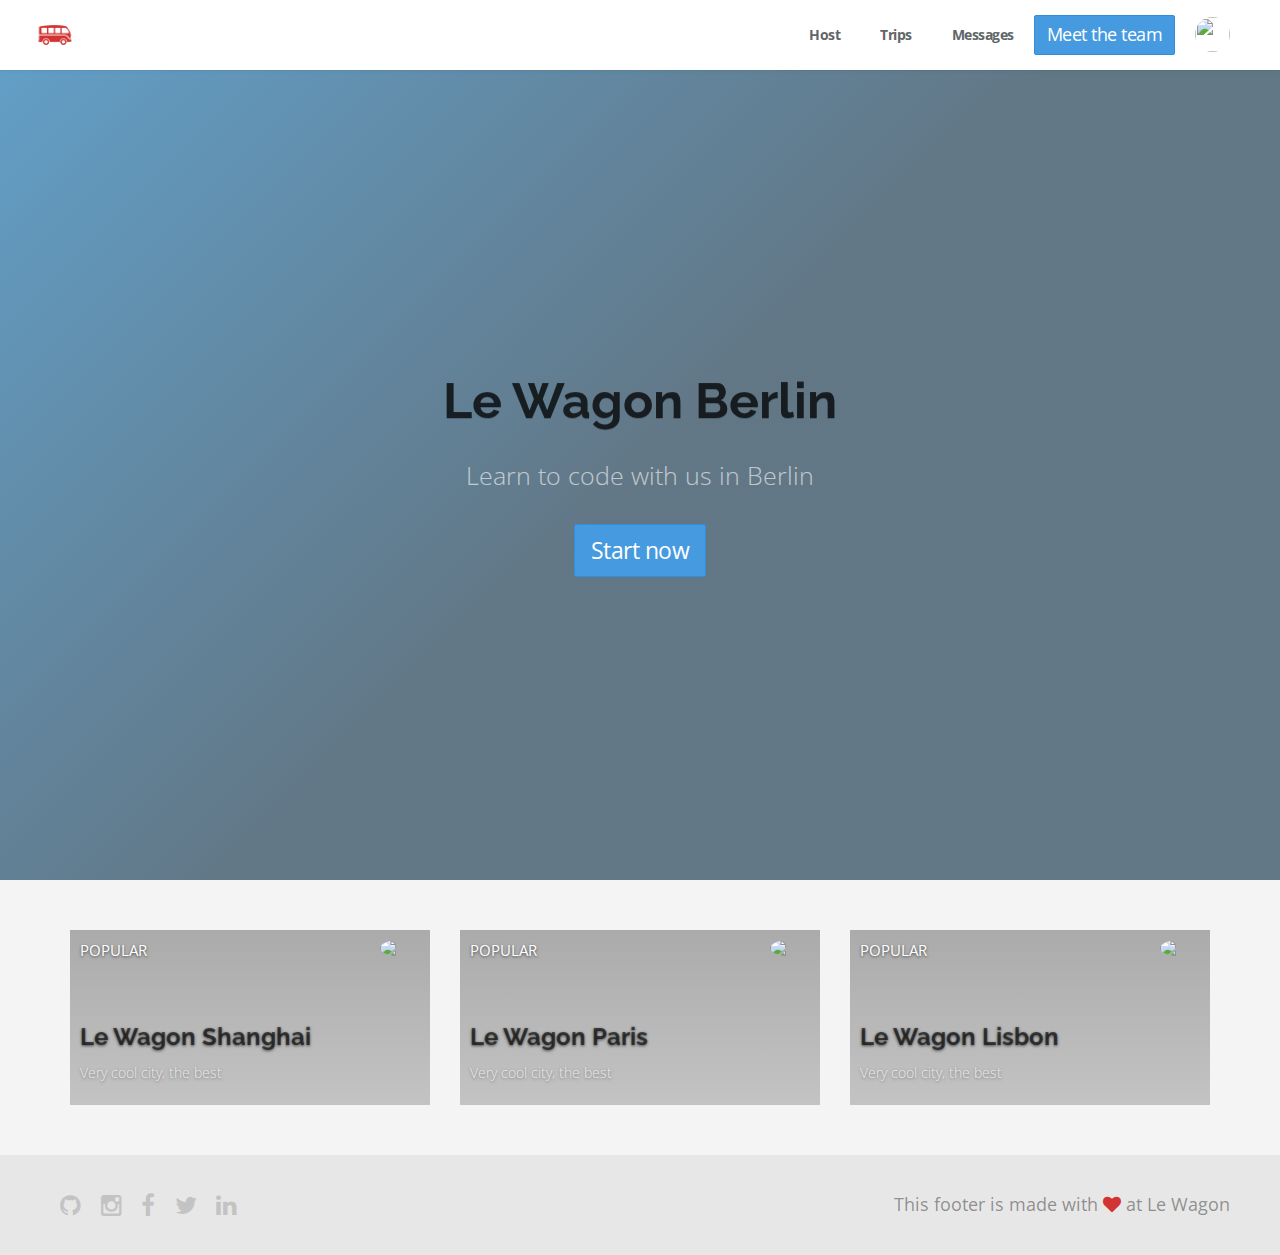
==== commit e3ac0899: "Automated commit at 2018-07-30 10:45:04 UTC by middleman-deploy 2.0.0-alpha" ====
--- a/index.html
+++ b/index.html
@@ -7,7 +7,7 @@
           content="width=device-width, initial-scale=1, shrink-to-fit=no">
     <!-- Use the title from a page's frontmatter if it has one -->
     <title>Le Wagon - Middleman</title>
-    <link href="stylesheets/application-b692e9c3.css" rel="stylesheet" />
+    <link href="stylesheets/application-3ed69724.css" rel="stylesheet" />
     <script src="javascripts/application-93de88c9.js"></script>
     <link href="images/favicon-f15af148.png" rel="icon" type="image/png" />
   </head>
@@ -57,14 +57,14 @@
 
     <div id="home">
   <div class="home-content">
-    <img src="images/logo-acc9c0ec.png" width="200" alt="Logo" />
+ <!--    <img src="images/logo-acc9c0ec.png" width="200" alt="Logo" />
     <p>
       Middleman is now running!
     </p>
     <p class="about">
       <a href="about.html">More about this template</a>
     </p>
-
+ -->
      <div class="banner" style="background-image: linear-gradient(-225deg, rgba(0,101,168,0.6) 0%, rgba(0,36,61,0.6) 50%), url('https://kitt.lewagon.com/placeholder/cities/berlin');">
         <div class="banner-content">
           <h1>Le Wagon Berlin</h1>
@@ -114,8 +114,9 @@
         </div>
       </div>
     </div>
-  </div>
-</div>
+ </div>
+<!-- </div>
+ -->
 
 
     
--- a/stylesheets/application-3ed69724.css
+++ b/stylesheets/application-3ed69724.css
@@ -0,0 +1,8 @@
+@import url("https://fonts.googleapis.com/css?family=Open+Sans:400,300,700|Raleway:400,100,300,700,500");/*!
+ * Bootstrap v3.3.7 (http://getbootstrap.com)
+ * Copyright 2011-2016 Twitter, Inc.
+ * Licensed under MIT (https://github.com/twbs/bootstrap/blob/master/LICENSE)
+ *//*! normalize.css v3.0.3 | MIT License | github.com/necolas/normalize.css */html{font-family:sans-serif;-ms-text-size-adjust:100%;-webkit-text-size-adjust:100%}body{margin:0}article,aside,details,figcaption,figure,footer,header,hgroup,main,menu,nav,section,summary{display:block}audio,canvas,progress,video{display:inline-block;vertical-align:baseline}audio:not([controls]){display:none;height:0}[hidden],template{display:none}a{background-color:transparent}a:active,a:hover{outline:0}abbr[title]{border-bottom:1px dotted}b,strong{font-weight:bold}dfn{font-style:italic}h1{font-size:2em;margin:0.67em 0}mark{background:#ff0;color:#000}small{font-size:80%}sub,sup{font-size:75%;line-height:0;position:relative;vertical-align:baseline}sup{top:-0.5em}sub{bottom:-0.25em}img{border:0}svg:not(:root){overflow:hidden}figure{margin:1em 40px}hr{-webkit-box-sizing:content-box;box-sizing:content-box;height:0}pre{overflow:auto}code,kbd,pre,samp{font-family:monospace, monospace;font-size:1em}button,input,optgroup,select,textarea{color:inherit;font:inherit;margin:0}button{overflow:visible}button,select{text-transform:none}button,html input[type="button"],input[type="reset"],input[type="submit"]{-webkit-appearance:button;cursor:pointer}button[disabled],html input[disabled]{cursor:default}button::-moz-focus-inner,input::-moz-focus-inner{border:0;padding:0}input{line-height:normal}input[type="checkbox"],input[type="radio"]{-webkit-box-sizing:border-box;box-sizing:border-box;padding:0}input[type="number"]::-webkit-inner-spin-button,input[type="number"]::-webkit-outer-spin-button{height:auto}input[type="search"]{-webkit-appearance:textfield;-webkit-box-sizing:content-box;box-sizing:content-box}input[type="search"]::-webkit-search-cancel-button,input[type="search"]::-webkit-search-decoration{-webkit-appearance:none}fieldset{border:1px solid #c0c0c0;margin:0 2px;padding:0.35em 0.625em 0.75em}legend{border:0;padding:0}textarea{overflow:auto}optgroup{font-weight:bold}table{border-collapse:collapse;border-spacing:0}td,th{padding:0}/*! Source: https://github.com/h5bp/html5-boilerplate/blob/master/src/css/main.css */@media print{*,*:before,*:after{background:transparent !important;color:#000 !important;-webkit-box-shadow:none !important;box-shadow:none !important;text-shadow:none !important}a,a:visited{text-decoration:underline}a[href]:after{content:" (" attr(href) ")"}abbr[title]:after{content:" (" attr(title) ")"}a[href^="#"]:after,a[href^="javascript:"]:after{content:""}pre,blockquote{border:1px solid #999;page-break-inside:avoid}thead{display:table-header-group}tr,img{page-break-inside:avoid}img{max-width:100% !important}p,h2,h3{orphans:3;widows:3}h2,h3{page-break-after:avoid}.navbar{display:none}.btn>.caret,.dropup>.btn>.caret{border-top-color:#000 !important}.label{border:1px solid #000}.table{border-collapse:collapse !important}.table td,.table th{background-color:#fff !important}.table-bordered th,.table-bordered td{border:1px solid #ddd !important}}@font-face{font-family:'Glyphicons Halflings';src:url("../assets/bootstrap/glyphicons-halflings-regular-86b6f62b.eot");src:url("../assets/bootstrap/glyphicons-halflings-regular-86b6f62b.eot?#iefix") format("embedded-opentype"),url("../assets/bootstrap/glyphicons-halflings-regular-ca35b697.woff2") format("woff2"),url("../assets/bootstrap/glyphicons-halflings-regular-278e49a8.woff") format("woff"),url("../assets/bootstrap/glyphicons-halflings-regular-44bc1850.ttf") format("truetype"),url("../assets/bootstrap/glyphicons-halflings-regular-de51a849.svg#glyphicons_halflingsregular") format("svg")}.glyphicon{position:relative;top:1px;display:inline-block;font-family:'Glyphicons Halflings';font-style:normal;font-weight:normal;line-height:1;-webkit-font-smoothing:antialiased;-moz-osx-font-smoothing:grayscale}.glyphicon-asterisk:before{content:"\002a"}.glyphicon-plus:before{content:"\002b"}.glyphicon-euro:before,.glyphicon-eur:before{content:"\20ac"}.glyphicon-minus:before{content:"\2212"}.glyphicon-cloud:before{content:"\2601"}.glyphicon-envelope:before{content:"\2709"}.glyphicon-pencil:before{content:"\270f"}.glyphicon-glass:before{content:"\e001"}.glyphicon-music:before{content:"\e002"}.glyphicon-search:before{content:"\e003"}.glyphicon-heart:before{content:"\e005"}.glyphicon-star:before{content:"\e006"}.glyphicon-star-empty:before{content:"\e007"}.glyphicon-user:before{content:"\e008"}.glyphicon-film:before{content:"\e009"}.glyphicon-th-large:before{content:"\e010"}.glyphicon-th:before{content:"\e011"}.glyphicon-th-list:before{content:"\e012"}.glyphicon-ok:before{content:"\e013"}.glyphicon-remove:before{content:"\e014"}.glyphicon-zoom-in:before{content:"\e015"}.glyphicon-zoom-out:before{content:"\e016"}.glyphicon-off:before{content:"\e017"}.glyphicon-signal:before{content:"\e018"}.glyphicon-cog:before{content:"\e019"}.glyphicon-trash:before{content:"\e020"}.glyphicon-home:before{content:"\e021"}.glyphicon-file:before{content:"\e022"}.glyphicon-time:before{content:"\e023"}.glyphicon-road:before{content:"\e024"}.glyphicon-download-alt:before{content:"\e025"}.glyphicon-download:before{content:"\e026"}.glyphicon-upload:before{content:"\e027"}.glyphicon-inbox:before{content:"\e028"}.glyphicon-play-circle:before{content:"\e029"}.glyphicon-repeat:before{content:"\e030"}.glyphicon-refresh:before{content:"\e031"}.glyphicon-list-alt:before{content:"\e032"}.glyphicon-lock:before{content:"\e033"}.glyphicon-flag:before{content:"\e034"}.glyphicon-headphones:before{content:"\e035"}.glyphicon-volume-off:before{content:"\e036"}.glyphicon-volume-down:before{content:"\e037"}.glyphicon-volume-up:before{content:"\e038"}.glyphicon-qrcode:before{content:"\e039"}.glyphicon-barcode:before{content:"\e040"}.glyphicon-tag:before{content:"\e041"}.glyphicon-tags:before{content:"\e042"}.glyphicon-book:before{content:"\e043"}.glyphicon-bookmark:before{content:"\e044"}.glyphicon-print:before{content:"\e045"}.glyphicon-camera:before{content:"\e046"}.glyphicon-font:before{content:"\e047"}.glyphicon-bold:before{content:"\e048"}.glyphicon-italic:before{content:"\e049"}.glyphicon-text-height:before{content:"\e050"}.glyphicon-text-width:before{content:"\e051"}.glyphicon-align-left:before{content:"\e052"}.glyphicon-align-center:before{content:"\e053"}.glyphicon-align-right:before{content:"\e054"}.glyphicon-align-justify:before{content:"\e055"}.glyphicon-list:before{content:"\e056"}.glyphicon-indent-left:before{content:"\e057"}.glyphicon-indent-right:before{content:"\e058"}.glyphicon-facetime-video:before{content:"\e059"}.glyphicon-picture:before{content:"\e060"}.glyphicon-map-marker:before{content:"\e062"}.glyphicon-adjust:before{content:"\e063"}.glyphicon-tint:before{content:"\e064"}.glyphicon-edit:before{content:"\e065"}.glyphicon-share:before{content:"\e066"}.glyphicon-check:before{content:"\e067"}.glyphicon-move:before{content:"\e068"}.glyphicon-step-backward:before{content:"\e069"}.glyphicon-fast-backward:before{content:"\e070"}.glyphicon-backward:before{content:"\e071"}.glyphicon-play:before{content:"\e072"}.glyphicon-pause:before{content:"\e073"}.glyphicon-stop:before{content:"\e074"}.glyphicon-forward:before{content:"\e075"}.glyphicon-fast-forward:before{content:"\e076"}.glyphicon-step-forward:before{content:"\e077"}.glyphicon-eject:before{content:"\e078"}.glyphicon-chevron-left:before{content:"\e079"}.glyphicon-chevron-right:before{content:"\e080"}.glyphicon-plus-sign:before{content:"\e081"}.glyphicon-minus-sign:before{content:"\e082"}.glyphicon-remove-sign:before{content:"\e083"}.glyphicon-ok-sign:before{content:"\e084"}.glyphicon-question-sign:before{content:"\e085"}.glyphicon-info-sign:before{content:"\e086"}.glyphicon-screenshot:before{content:"\e087"}.glyphicon-remove-circle:before{content:"\e088"}.glyphicon-ok-circle:before{content:"\e089"}.glyphicon-ban-circle:before{content:"\e090"}.glyphicon-arrow-left:before{content:"\e091"}.glyphicon-arrow-right:before{content:"\e092"}.glyphicon-arrow-up:before{content:"\e093"}.glyphicon-arrow-down:before{content:"\e094"}.glyphicon-share-alt:before{content:"\e095"}.glyphicon-resize-full:before{content:"\e096"}.glyphicon-resize-small:before{content:"\e097"}.glyphicon-exclamation-sign:before{content:"\e101"}.glyphicon-gift:before{content:"\e102"}.glyphicon-leaf:before{content:"\e103"}.glyphicon-fire:before{content:"\e104"}.glyphicon-eye-open:before{content:"\e105"}.glyphicon-eye-close:before{content:"\e106"}.glyphicon-warning-sign:before{content:"\e107"}.glyphicon-plane:before{content:"\e108"}.glyphicon-calendar:before{content:"\e109"}.glyphicon-random:before{content:"\e110"}.glyphicon-comment:before{content:"\e111"}.glyphicon-magnet:before{content:"\e112"}.glyphicon-chevron-up:before{content:"\e113"}.glyphicon-chevron-down:before{content:"\e114"}.glyphicon-retweet:before{content:"\e115"}.glyphicon-shopping-cart:before{content:"\e116"}.glyphicon-folder-close:before{content:"\e117"}.glyphicon-folder-open:before{content:"\e118"}.glyphicon-resize-vertical:before{content:"\e119"}.glyphicon-resize-horizontal:before{content:"\e120"}.glyphicon-hdd:before{content:"\e121"}.glyphicon-bullhorn:before{content:"\e122"}.glyphicon-bell:before{content:"\e123"}.glyphicon-certificate:before{content:"\e124"}.glyphicon-thumbs-up:before{content:"\e125"}.glyphicon-thumbs-down:before{content:"\e126"}.glyphicon-hand-right:before{content:"\e127"}.glyphicon-hand-left:before{content:"\e128"}.glyphicon-hand-up:before{content:"\e129"}.glyphicon-hand-down:before{content:"\e130"}.glyphicon-circle-arrow-right:before{content:"\e131"}.glyphicon-circle-arrow-left:before{content:"\e132"}.glyphicon-circle-arrow-up:before{content:"\e133"}.glyphicon-circle-arrow-down:before{content:"\e134"}.glyphicon-globe:before{content:"\e135"}.glyphicon-wrench:before{content:"\e136"}.glyphicon-tasks:before{content:"\e137"}.glyphicon-filter:before{content:"\e138"}.glyphicon-briefcase:before{content:"\e139"}.glyphicon-fullscreen:before{content:"\e140"}.glyphicon-dashboard:before{content:"\e141"}.glyphicon-paperclip:before{content:"\e142"}.glyphicon-heart-empty:before{content:"\e143"}.glyphicon-link:before{content:"\e144"}.glyphicon-phone:before{content:"\e145"}.glyphicon-pushpin:before{content:"\e146"}.glyphicon-usd:before{content:"\e148"}.glyphicon-gbp:before{content:"\e149"}.glyphicon-sort:before{content:"\e150"}.glyphicon-sort-by-alphabet:before{content:"\e151"}.glyphicon-sort-by-alphabet-alt:before{content:"\e152"}.glyphicon-sort-by-order:before{content:"\e153"}.glyphicon-sort-by-order-alt:before{content:"\e154"}.glyphicon-sort-by-attributes:before{content:"\e155"}.glyphicon-sort-by-attributes-alt:before{content:"\e156"}.glyphicon-unchecked:before{content:"\e157"}.glyphicon-expand:before{content:"\e158"}.glyphicon-collapse-down:before{content:"\e159"}.glyphicon-collapse-up:before{content:"\e160"}.glyphicon-log-in:before{content:"\e161"}.glyphicon-flash:before{content:"\e162"}.glyphicon-log-out:before{content:"\e163"}.glyphicon-new-window:before{content:"\e164"}.glyphicon-record:before{content:"\e165"}.glyphicon-save:before{content:"\e166"}.glyphicon-open:before{content:"\e167"}.glyphicon-saved:before{content:"\e168"}.glyphicon-import:before{content:"\e169"}.glyphicon-export:before{content:"\e170"}.glyphicon-send:before{content:"\e171"}.glyphicon-floppy-disk:before{content:"\e172"}.glyphicon-floppy-saved:before{content:"\e173"}.glyphicon-floppy-remove:before{content:"\e174"}.glyphicon-floppy-save:before{content:"\e175"}.glyphicon-floppy-open:before{content:"\e176"}.glyphicon-credit-card:before{content:"\e177"}.glyphicon-transfer:before{content:"\e178"}.glyphicon-cutlery:before{content:"\e179"}.glyphicon-header:before{content:"\e180"}.glyphicon-compressed:before{content:"\e181"}.glyphicon-earphone:before{content:"\e182"}.glyphicon-phone-alt:before{content:"\e183"}.glyphicon-tower:before{content:"\e184"}.glyphicon-stats:before{content:"\e185"}.glyphicon-sd-video:before{content:"\e186"}.glyphicon-hd-video:before{content:"\e187"}.glyphicon-subtitles:before{content:"\e188"}.glyphicon-sound-stereo:before{content:"\e189"}.glyphicon-sound-dolby:before{content:"\e190"}.glyphicon-sound-5-1:before{content:"\e191"}.glyphicon-sound-6-1:before{content:"\e192"}.glyphicon-sound-7-1:before{content:"\e193"}.glyphicon-copyright-mark:before{content:"\e194"}.glyphicon-registration-mark:before{content:"\e195"}.glyphicon-cloud-download:before{content:"\e197"}.glyphicon-cloud-upload:before{content:"\e198"}.glyphicon-tree-conifer:before{content:"\e199"}.glyphicon-tree-deciduous:before{content:"\e200"}.glyphicon-cd:before{content:"\e201"}.glyphicon-save-file:before{content:"\e202"}.glyphicon-open-file:before{content:"\e203"}.glyphicon-level-up:before{content:"\e204"}.glyphicon-copy:before{content:"\e205"}.glyphicon-paste:before{content:"\e206"}.glyphicon-alert:before{content:"\e209"}.glyphicon-equalizer:before{content:"\e210"}.glyphicon-king:before{content:"\e211"}.glyphicon-queen:before{content:"\e212"}.glyphicon-pawn:before{content:"\e213"}.glyphicon-bishop:before{content:"\e214"}.glyphicon-knight:before{content:"\e215"}.glyphicon-baby-formula:before{content:"\e216"}.glyphicon-tent:before{content:"\26fa"}.glyphicon-blackboard:before{content:"\e218"}.glyphicon-bed:before{content:"\e219"}.glyphicon-apple:before{content:"\f8ff"}.glyphicon-erase:before{content:"\e221"}.glyphicon-hourglass:before{content:"\231b"}.glyphicon-lamp:before{content:"\e223"}.glyphicon-duplicate:before{content:"\e224"}.glyphicon-piggy-bank:before{content:"\e225"}.glyphicon-scissors:before{content:"\e226"}.glyphicon-bitcoin:before{content:"\e227"}.glyphicon-btc:before{content:"\e227"}.glyphicon-xbt:before{content:"\e227"}.glyphicon-yen:before{content:"\00a5"}.glyphicon-jpy:before{content:"\00a5"}.glyphicon-ruble:before{content:"\20bd"}.glyphicon-rub:before{content:"\20bd"}.glyphicon-scale:before{content:"\e230"}.glyphicon-ice-lolly:before{content:"\e231"}.glyphicon-ice-lolly-tasted:before{content:"\e232"}.glyphicon-education:before{content:"\e233"}.glyphicon-option-horizontal:before{content:"\e234"}.glyphicon-option-vertical:before{content:"\e235"}.glyphicon-menu-hamburger:before{content:"\e236"}.glyphicon-modal-window:before{content:"\e237"}.glyphicon-oil:before{content:"\e238"}.glyphicon-grain:before{content:"\e239"}.glyphicon-sunglasses:before{content:"\e240"}.glyphicon-text-size:before{content:"\e241"}.glyphicon-text-color:before{content:"\e242"}.glyphicon-text-background:before{content:"\e243"}.glyphicon-object-align-top:before{content:"\e244"}.glyphicon-object-align-bottom:before{content:"\e245"}.glyphicon-object-align-horizontal:before{content:"\e246"}.glyphicon-object-align-left:before{content:"\e247"}.glyphicon-object-align-vertical:before{content:"\e248"}.glyphicon-object-align-right:before{content:"\e249"}.glyphicon-triangle-right:before{content:"\e250"}.glyphicon-triangle-left:before{content:"\e251"}.glyphicon-triangle-bottom:before{content:"\e252"}.glyphicon-triangle-top:before{content:"\e253"}.glyphicon-console:before{content:"\e254"}.glyphicon-superscript:before{content:"\e255"}.glyphicon-subscript:before{content:"\e256"}.glyphicon-menu-left:before{content:"\e257"}.glyphicon-menu-right:before{content:"\e258"}.glyphicon-menu-down:before{content:"\e259"}.glyphicon-menu-up:before{content:"\e260"}*{-webkit-box-sizing:border-box;box-sizing:border-box}*:before,*:after{-webkit-box-sizing:border-box;box-sizing:border-box}html{font-size:10px;-webkit-tap-highlight-color:transparent}body{font-family:"Open Sans", "Helvetica", "sans-serif";font-size:18px;line-height:1.42857143;color:#333333;background-color:#F4F4F4}input,button,select,textarea{font-family:inherit;font-size:inherit;line-height:inherit}a{color:#469AE0;text-decoration:none}a:hover,a:focus{color:#1f74ba;text-decoration:underline}a:focus{outline:5px auto -webkit-focus-ring-color;outline-offset:-2px}figure{margin:0}img{vertical-align:middle}.img-responsive{display:block;max-width:100%;height:auto}.img-rounded{border-radius:2px}.img-thumbnail{padding:4px;line-height:1.42857143;background-color:#F4F4F4;border:1px solid #ddd;border-radius:2px;-webkit-transition:all 0.2s ease-in-out;transition:all 0.2s ease-in-out;display:inline-block;max-width:100%;height:auto}.img-circle{border-radius:50%}hr{margin-top:25px;margin-bottom:25px;border:0;border-top:1px solid #eeeeee}.sr-only{position:absolute;width:1px;height:1px;margin:-1px;padding:0;overflow:hidden;clip:rect(0, 0, 0, 0);border:0}.sr-only-focusable:active,.sr-only-focusable:focus{position:static;width:auto;height:auto;margin:0;overflow:visible;clip:auto}[role="button"]{cursor:pointer}h1,h2,h3,h4,h5,h6,.h1,.h2,.h3,.h4,.h5,.h6{font-family:"Raleway", "Helvetica", "sans-serif";font-weight:500;line-height:1.1;color:inherit}h1 small,h1 .small,h2 small,h2 .small,h3 small,h3 .small,h4 small,h4 .small,h5 small,h5 .small,h6 small,h6 .small,.h1 small,.h1 .small,.h2 small,.h2 .small,.h3 small,.h3 .small,.h4 small,.h4 .small,.h5 small,.h5 .small,.h6 small,.h6 .small{font-weight:normal;line-height:1;color:#777777}h1,.h1,h2,.h2,h3,.h3{margin-top:25px;margin-bottom:12.5px}h1 small,h1 .small,.h1 small,.h1 .small,h2 small,h2 .small,.h2 small,.h2 .small,h3 small,h3 .small,.h3 small,.h3 .small{font-size:65%}h4,.h4,h5,.h5,h6,.h6{margin-top:12.5px;margin-bottom:12.5px}h4 small,h4 .small,.h4 small,.h4 .small,h5 small,h5 .small,.h5 small,.h5 .small,h6 small,h6 .small,.h6 small,.h6 .small{font-size:75%}h1,.h1{font-size:46px}h2,.h2{font-size:38px}h3,.h3{font-size:31px}h4,.h4{font-size:23px}h5,.h5{font-size:18px}h6,.h6{font-size:16px}p{margin:0 0 12.5px}.lead{margin-bottom:25px;font-size:20px;font-weight:300;line-height:1.4}@media (min-width: 768px){.lead{font-size:27px}}small,.small{font-size:88%}mark,.mark{background-color:#fcf8e3;padding:.2em}.text-left{text-align:left}.text-right{text-align:right}.text-center{text-align:center}.text-justify{text-align:justify}.text-nowrap{white-space:nowrap}.text-lowercase{text-transform:lowercase}.text-uppercase,.initialism{text-transform:uppercase}.text-capitalize{text-transform:capitalize}.text-muted{color:#777777}.text-primary{color:#469AE0}a.text-primary:hover,a.text-primary:focus{color:#2381d0}.text-success{color:#3c763d}a.text-success:hover,a.text-success:focus{color:#2b542c}.text-info{color:#31708f}a.text-info:hover,a.text-info:focus{color:#245269}.text-warning{color:#8a6d3b}a.text-warning:hover,a.text-warning:focus{color:#66512c}.text-danger{color:#a94442}a.text-danger:hover,a.text-danger:focus{color:#843534}.bg-primary{color:#fff}.bg-primary{background-color:#469AE0}a.bg-primary:hover,a.bg-primary:focus{background-color:#2381d0}.bg-success{background-color:#dff0d8}a.bg-success:hover,a.bg-success:focus{background-color:#c1e2b3}.bg-info{background-color:#d9edf7}a.bg-info:hover,a.bg-info:focus{background-color:#afd9ee}.bg-warning{background-color:#fcf8e3}a.bg-warning:hover,a.bg-warning:focus{background-color:#f7ecb5}.bg-danger{background-color:#f2dede}a.bg-danger:hover,a.bg-danger:focus{background-color:#e4b9b9}.page-header{padding-bottom:11.5px;margin:50px 0 25px;border-bottom:1px solid #eeeeee}ul,ol{margin-top:0;margin-bottom:12.5px}ul ul,ul ol,ol ul,ol ol{margin-bottom:0}.list-unstyled{padding-left:0;list-style:none}.list-inline{padding-left:0;list-style:none;margin-left:-5px}.list-inline>li{display:inline-block;padding-left:5px;padding-right:5px}dl{margin-top:0;margin-bottom:25px}dt,dd{line-height:1.42857143}dt{font-weight:bold}dd{margin-left:0}.dl-horizontal dd:before,.dl-horizontal dd:after{content:" ";display:table}.dl-horizontal dd:after{clear:both}@media (min-width: 768px){.dl-horizontal dt{float:left;width:160px;clear:left;text-align:right;overflow:hidden;text-overflow:ellipsis;white-space:nowrap}.dl-horizontal dd{margin-left:180px}}abbr[title],abbr[data-original-title]{cursor:help;border-bottom:1px dotted #777777}.initialism{font-size:90%}blockquote{padding:12.5px 25px;margin:0 0 25px;font-size:22.5px;border-left:5px solid #eeeeee}blockquote p:last-child,blockquote ul:last-child,blockquote ol:last-child{margin-bottom:0}blockquote footer,blockquote small,blockquote .small{display:block;font-size:80%;line-height:1.42857143;color:#777777}blockquote footer:before,blockquote small:before,blockquote .small:before{content:'\2014 \00A0'}.blockquote-reverse,blockquote.pull-right{padding-right:15px;padding-left:0;border-right:5px solid #eeeeee;border-left:0;text-align:right}.blockquote-reverse footer:before,.blockquote-reverse small:before,.blockquote-reverse .small:before,blockquote.pull-right footer:before,blockquote.pull-right small:before,blockquote.pull-right .small:before{content:''}.blockquote-reverse footer:after,.blockquote-reverse small:after,.blockquote-reverse .small:after,blockquote.pull-right footer:after,blockquote.pull-right small:after,blockquote.pull-right .small:after{content:'\00A0 \2014'}address{margin-bottom:25px;font-style:normal;line-height:1.42857143}code,kbd,pre,samp{font-family:Menlo, Monaco, Consolas, "Courier New", monospace}code{padding:2px 4px;font-size:90%;color:#c7254e;background-color:#f9f2f4;border-radius:2px}kbd{padding:2px 4px;font-size:90%;color:#fff;background-color:#333;border-radius:2px;-webkit-box-shadow:inset 0 -1px 0 rgba(0,0,0,0.25);box-shadow:inset 0 -1px 0 rgba(0,0,0,0.25)}kbd kbd{padding:0;font-size:100%;font-weight:bold;-webkit-box-shadow:none;box-shadow:none}pre{display:block;padding:12px;margin:0 0 12.5px;font-size:17px;line-height:1.42857143;word-break:break-all;word-wrap:break-word;color:#333333;background-color:#f5f5f5;border:1px solid #ccc;border-radius:2px}pre code{padding:0;font-size:inherit;color:inherit;white-space:pre-wrap;background-color:transparent;border-radius:0}.pre-scrollable{max-height:340px;overflow-y:scroll}.container{margin-right:auto;margin-left:auto;padding-left:15px;padding-right:15px}.container:before,.container:after{content:" ";display:table}.container:after{clear:both}@media (min-width: 768px){.container{width:750px}}@media (min-width: 992px){.container{width:970px}}@media (min-width: 1200px){.container{width:1170px}}.container-fluid{margin-right:auto;margin-left:auto;padding-left:15px;padding-right:15px}.container-fluid:before,.container-fluid:after{content:" ";display:table}.container-fluid:after{clear:both}.row{margin-left:-15px;margin-right:-15px}.row:before,.row:after{content:" ";display:table}.row:after{clear:both}.col-xs-1,.col-sm-1,.col-md-1,.col-lg-1,.col-xs-2,.col-sm-2,.col-md-2,.col-lg-2,.col-xs-3,.col-sm-3,.col-md-3,.col-lg-3,.col-xs-4,.col-sm-4,.col-md-4,.col-lg-4,.col-xs-5,.col-sm-5,.col-md-5,.col-lg-5,.col-xs-6,.col-sm-6,.col-md-6,.col-lg-6,.col-xs-7,.col-sm-7,.col-md-7,.col-lg-7,.col-xs-8,.col-sm-8,.col-md-8,.col-lg-8,.col-xs-9,.col-sm-9,.col-md-9,.col-lg-9,.col-xs-10,.col-sm-10,.col-md-10,.col-lg-10,.col-xs-11,.col-sm-11,.col-md-11,.col-lg-11,.col-xs-12,.col-sm-12,.col-md-12,.col-lg-12{position:relative;min-height:1px;padding-left:15px;padding-right:15px}.col-xs-1,.col-xs-2,.col-xs-3,.col-xs-4,.col-xs-5,.col-xs-6,.col-xs-7,.col-xs-8,.col-xs-9,.col-xs-10,.col-xs-11,.col-xs-12{float:left}.col-xs-1{width:8.33333333%}.col-xs-2{width:16.66666667%}.col-xs-3{width:25%}.col-xs-4{width:33.33333333%}.col-xs-5{width:41.66666667%}.col-xs-6{width:50%}.col-xs-7{width:58.33333333%}.col-xs-8{width:66.66666667%}.col-xs-9{width:75%}.col-xs-10{width:83.33333333%}.col-xs-11{width:91.66666667%}.col-xs-12{width:100%}.col-xs-pull-0{right:auto}.col-xs-pull-1{right:8.33333333%}.col-xs-pull-2{right:16.66666667%}.col-xs-pull-3{right:25%}.col-xs-pull-4{right:33.33333333%}.col-xs-pull-5{right:41.66666667%}.col-xs-pull-6{right:50%}.col-xs-pull-7{right:58.33333333%}.col-xs-pull-8{right:66.66666667%}.col-xs-pull-9{right:75%}.col-xs-pull-10{right:83.33333333%}.col-xs-pull-11{right:91.66666667%}.col-xs-pull-12{right:100%}.col-xs-push-0{left:auto}.col-xs-push-1{left:8.33333333%}.col-xs-push-2{left:16.66666667%}.col-xs-push-3{left:25%}.col-xs-push-4{left:33.33333333%}.col-xs-push-5{left:41.66666667%}.col-xs-push-6{left:50%}.col-xs-push-7{left:58.33333333%}.col-xs-push-8{left:66.66666667%}.col-xs-push-9{left:75%}.col-xs-push-10{left:83.33333333%}.col-xs-push-11{left:91.66666667%}.col-xs-push-12{left:100%}.col-xs-offset-0{margin-left:0%}.col-xs-offset-1{margin-left:8.33333333%}.col-xs-offset-2{margin-left:16.66666667%}.col-xs-offset-3{margin-left:25%}.col-xs-offset-4{margin-left:33.33333333%}.col-xs-offset-5{margin-left:41.66666667%}.col-xs-offset-6{margin-left:50%}.col-xs-offset-7{margin-left:58.33333333%}.col-xs-offset-8{margin-left:66.66666667%}.col-xs-offset-9{margin-left:75%}.col-xs-offset-10{margin-left:83.33333333%}.col-xs-offset-11{margin-left:91.66666667%}.col-xs-offset-12{margin-left:100%}@media (min-width: 768px){.col-sm-1,.col-sm-2,.col-sm-3,.col-sm-4,.col-sm-5,.col-sm-6,.col-sm-7,.col-sm-8,.col-sm-9,.col-sm-10,.col-sm-11,.col-sm-12{float:left}.col-sm-1{width:8.33333333%}.col-sm-2{width:16.66666667%}.col-sm-3{width:25%}.col-sm-4{width:33.33333333%}.col-sm-5{width:41.66666667%}.col-sm-6{width:50%}.col-sm-7{width:58.33333333%}.col-sm-8{width:66.66666667%}.col-sm-9{width:75%}.col-sm-10{width:83.33333333%}.col-sm-11{width:91.66666667%}.col-sm-12{width:100%}.col-sm-pull-0{right:auto}.col-sm-pull-1{right:8.33333333%}.col-sm-pull-2{right:16.66666667%}.col-sm-pull-3{right:25%}.col-sm-pull-4{right:33.33333333%}.col-sm-pull-5{right:41.66666667%}.col-sm-pull-6{right:50%}.col-sm-pull-7{right:58.33333333%}.col-sm-pull-8{right:66.66666667%}.col-sm-pull-9{right:75%}.col-sm-pull-10{right:83.33333333%}.col-sm-pull-11{right:91.66666667%}.col-sm-pull-12{right:100%}.col-sm-push-0{left:auto}.col-sm-push-1{left:8.33333333%}.col-sm-push-2{left:16.66666667%}.col-sm-push-3{left:25%}.col-sm-push-4{left:33.33333333%}.col-sm-push-5{left:41.66666667%}.col-sm-push-6{left:50%}.col-sm-push-7{left:58.33333333%}.col-sm-push-8{left:66.66666667%}.col-sm-push-9{left:75%}.col-sm-push-10{left:83.33333333%}.col-sm-push-11{left:91.66666667%}.col-sm-push-12{left:100%}.col-sm-offset-0{margin-left:0%}.col-sm-offset-1{margin-left:8.33333333%}.col-sm-offset-2{margin-left:16.66666667%}.col-sm-offset-3{margin-left:25%}.col-sm-offset-4{margin-left:33.33333333%}.col-sm-offset-5{margin-left:41.66666667%}.col-sm-offset-6{margin-left:50%}.col-sm-offset-7{margin-left:58.33333333%}.col-sm-offset-8{margin-left:66.66666667%}.col-sm-offset-9{margin-left:75%}.col-sm-offset-10{margin-left:83.33333333%}.col-sm-offset-11{margin-left:91.66666667%}.col-sm-offset-12{margin-left:100%}}@media (min-width: 992px){.col-md-1,.col-md-2,.col-md-3,.col-md-4,.col-md-5,.col-md-6,.col-md-7,.col-md-8,.col-md-9,.col-md-10,.col-md-11,.col-md-12{float:left}.col-md-1{width:8.33333333%}.col-md-2{width:16.66666667%}.col-md-3{width:25%}.col-md-4{width:33.33333333%}.col-md-5{width:41.66666667%}.col-md-6{width:50%}.col-md-7{width:58.33333333%}.col-md-8{width:66.66666667%}.col-md-9{width:75%}.col-md-10{width:83.33333333%}.col-md-11{width:91.66666667%}.col-md-12{width:100%}.col-md-pull-0{right:auto}.col-md-pull-1{right:8.33333333%}.col-md-pull-2{right:16.66666667%}.col-md-pull-3{right:25%}.col-md-pull-4{right:33.33333333%}.col-md-pull-5{right:41.66666667%}.col-md-pull-6{right:50%}.col-md-pull-7{right:58.33333333%}.col-md-pull-8{right:66.66666667%}.col-md-pull-9{right:75%}.col-md-pull-10{right:83.33333333%}.col-md-pull-11{right:91.66666667%}.col-md-pull-12{right:100%}.col-md-push-0{left:auto}.col-md-push-1{left:8.33333333%}.col-md-push-2{left:16.66666667%}.col-md-push-3{left:25%}.col-md-push-4{left:33.33333333%}.col-md-push-5{left:41.66666667%}.col-md-push-6{left:50%}.col-md-push-7{left:58.33333333%}.col-md-push-8{left:66.66666667%}.col-md-push-9{left:75%}.col-md-push-10{left:83.33333333%}.col-md-push-11{left:91.66666667%}.col-md-push-12{left:100%}.col-md-offset-0{margin-left:0%}.col-md-offset-1{margin-left:8.33333333%}.col-md-offset-2{margin-left:16.66666667%}.col-md-offset-3{margin-left:25%}.col-md-offset-4{margin-left:33.33333333%}.col-md-offset-5{margin-left:41.66666667%}.col-md-offset-6{margin-left:50%}.col-md-offset-7{margin-left:58.33333333%}.col-md-offset-8{margin-left:66.66666667%}.col-md-offset-9{margin-left:75%}.col-md-offset-10{margin-left:83.33333333%}.col-md-offset-11{margin-left:91.66666667%}.col-md-offset-12{margin-left:100%}}@media (min-width: 1200px){.col-lg-1,.col-lg-2,.col-lg-3,.col-lg-4,.col-lg-5,.col-lg-6,.col-lg-7,.col-lg-8,.col-lg-9,.col-lg-10,.col-lg-11,.col-lg-12{float:left}.col-lg-1{width:8.33333333%}.col-lg-2{width:16.66666667%}.col-lg-3{width:25%}.col-lg-4{width:33.33333333%}.col-lg-5{width:41.66666667%}.col-lg-6{width:50%}.col-lg-7{width:58.33333333%}.col-lg-8{width:66.66666667%}.col-lg-9{width:75%}.col-lg-10{width:83.33333333%}.col-lg-11{width:91.66666667%}.col-lg-12{width:100%}.col-lg-pull-0{right:auto}.col-lg-pull-1{right:8.33333333%}.col-lg-pull-2{right:16.66666667%}.col-lg-pull-3{right:25%}.col-lg-pull-4{right:33.33333333%}.col-lg-pull-5{right:41.66666667%}.col-lg-pull-6{right:50%}.col-lg-pull-7{right:58.33333333%}.col-lg-pull-8{right:66.66666667%}.col-lg-pull-9{right:75%}.col-lg-pull-10{right:83.33333333%}.col-lg-pull-11{right:91.66666667%}.col-lg-pull-12{right:100%}.col-lg-push-0{left:auto}.col-lg-push-1{left:8.33333333%}.col-lg-push-2{left:16.66666667%}.col-lg-push-3{left:25%}.col-lg-push-4{left:33.33333333%}.col-lg-push-5{left:41.66666667%}.col-lg-push-6{left:50%}.col-lg-push-7{left:58.33333333%}.col-lg-push-8{left:66.66666667%}.col-lg-push-9{left:75%}.col-lg-push-10{left:83.33333333%}.col-lg-push-11{left:91.66666667%}.col-lg-push-12{left:100%}.col-lg-offset-0{margin-left:0%}.col-lg-offset-1{margin-left:8.33333333%}.col-lg-offset-2{margin-left:16.66666667%}.col-lg-offset-3{margin-left:25%}.col-lg-offset-4{margin-left:33.33333333%}.col-lg-offset-5{margin-left:41.66666667%}.col-lg-offset-6{margin-left:50%}.col-lg-offset-7{margin-left:58.33333333%}.col-lg-offset-8{margin-left:66.66666667%}.col-lg-offset-9{margin-left:75%}.col-lg-offset-10{margin-left:83.33333333%}.col-lg-offset-11{margin-left:91.66666667%}.col-lg-offset-12{margin-left:100%}}table{background-color:transparent}caption{padding-top:8px;padding-bottom:8px;color:#777777;text-align:left}th{text-align:left}.table{width:100%;max-width:100%;margin-bottom:25px}.table>thead>tr>th,.table>thead>tr>td,.table>tbody>tr>th,.table>tbody>tr>td,.table>tfoot>tr>th,.table>tfoot>tr>td{padding:8px;line-height:1.42857143;vertical-align:top;border-top:1px solid #ddd}.table>thead>tr>th{vertical-align:bottom;border-bottom:2px solid #ddd}.table>caption+thead>tr:first-child>th,.table>caption+thead>tr:first-child>td,.table>colgroup+thead>tr:first-child>th,.table>colgroup+thead>tr:first-child>td,.table>thead:first-child>tr:first-child>th,.table>thead:first-child>tr:first-child>td{border-top:0}.table>tbody+tbody{border-top:2px solid #ddd}.table .table{background-color:#F4F4F4}.table-condensed>thead>tr>th,.table-condensed>thead>tr>td,.table-condensed>tbody>tr>th,.table-condensed>tbody>tr>td,.table-condensed>tfoot>tr>th,.table-condensed>tfoot>tr>td{padding:5px}.table-bordered{border:1px solid #ddd}.table-bordered>thead>tr>th,.table-bordered>thead>tr>td,.table-bordered>tbody>tr>th,.table-bordered>tbody>tr>td,.table-bordered>tfoot>tr>th,.table-bordered>tfoot>tr>td{border:1px solid #ddd}.table-bordered>thead>tr>th,.table-bordered>thead>tr>td{border-bottom-width:2px}.table-striped>tbody>tr:nth-of-type(odd){background-color:#f9f9f9}.table-hover>tbody>tr:hover{background-color:#f5f5f5}table col[class*="col-"]{position:static;float:none;display:table-column}table td[class*="col-"],table th[class*="col-"]{position:static;float:none;display:table-cell}.table>thead>tr>td.active,.table>thead>tr>th.active,.table>thead>tr.active>td,.table>thead>tr.active>th,.table>tbody>tr>td.active,.table>tbody>tr>th.active,.table>tbody>tr.active>td,.table>tbody>tr.active>th,.table>tfoot>tr>td.active,.table>tfoot>tr>th.active,.table>tfoot>tr.active>td,.table>tfoot>tr.active>th{background-color:#f5f5f5}.table-hover>tbody>tr>td.active:hover,.table-hover>tbody>tr>th.active:hover,.table-hover>tbody>tr.active:hover>td,.table-hover>tbody>tr:hover>.active,.table-hover>tbody>tr.active:hover>th{background-color:#e8e8e8}.table>thead>tr>td.success,.table>thead>tr>th.success,.table>thead>tr.success>td,.table>thead>tr.success>th,.table>tbody>tr>td.success,.table>tbody>tr>th.success,.table>tbody>tr.success>td,.table>tbody>tr.success>th,.table>tfoot>tr>td.success,.table>tfoot>tr>th.success,.table>tfoot>tr.success>td,.table>tfoot>tr.success>th{background-color:#dff0d8}.table-hover>tbody>tr>td.success:hover,.table-hover>tbody>tr>th.success:hover,.table-hover>tbody>tr.success:hover>td,.table-hover>tbody>tr:hover>.success,.table-hover>tbody>tr.success:hover>th{background-color:#d0e9c6}.table>thead>tr>td.info,.table>thead>tr>th.info,.table>thead>tr.info>td,.table>thead>tr.info>th,.table>tbody>tr>td.info,.table>tbody>tr>th.info,.table>tbody>tr.info>td,.table>tbody>tr.info>th,.table>tfoot>tr>td.info,.table>tfoot>tr>th.info,.table>tfoot>tr.info>td,.table>tfoot>tr.info>th{background-color:#d9edf7}.table-hover>tbody>tr>td.info:hover,.table-hover>tbody>tr>th.info:hover,.table-hover>tbody>tr.info:hover>td,.table-hover>tbody>tr:hover>.info,.table-hover>tbody>tr.info:hover>th{background-color:#c4e3f3}.table>thead>tr>td.warning,.table>thead>tr>th.warning,.table>thead>tr.warning>td,.table>thead>tr.warning>th,.table>tbody>tr>td.warning,.table>tbody>tr>th.warning,.table>tbody>tr.warning>td,.table>tbody>tr.warning>th,.table>tfoot>tr>td.warning,.table>tfoot>tr>th.warning,.table>tfoot>tr.warning>td,.table>tfoot>tr.warning>th{background-color:#fcf8e3}.table-hover>tbody>tr>td.warning:hover,.table-hover>tbody>tr>th.warning:hover,.table-hover>tbody>tr.warning:hover>td,.table-hover>tbody>tr:hover>.warning,.table-hover>tbody>tr.warning:hover>th{background-color:#faf2cc}.table>thead>tr>td.danger,.table>thead>tr>th.danger,.table>thead>tr.danger>td,.table>thead>tr.danger>th,.table>tbody>tr>td.danger,.table>tbody>tr>th.danger,.table>tbody>tr.danger>td,.table>tbody>tr.danger>th,.table>tfoot>tr>td.danger,.table>tfoot>tr>th.danger,.table>tfoot>tr.danger>td,.table>tfoot>tr.danger>th{background-color:#f2dede}.table-hover>tbody>tr>td.danger:hover,.table-hover>tbody>tr>th.danger:hover,.table-hover>tbody>tr.danger:hover>td,.table-hover>tbody>tr:hover>.danger,.table-hover>tbody>tr.danger:hover>th{background-color:#ebcccc}.table-responsive{overflow-x:auto;min-height:0.01%}@media screen and (max-width: 767px){.table-responsive{width:100%;margin-bottom:18.75px;overflow-y:hidden;-ms-overflow-style:-ms-autohiding-scrollbar;border:1px solid #ddd}.table-responsive>.table{margin-bottom:0}.table-responsive>.table>thead>tr>th,.table-responsive>.table>thead>tr>td,.table-responsive>.table>tbody>tr>th,.table-responsive>.table>tbody>tr>td,.table-responsive>.table>tfoot>tr>th,.table-responsive>.table>tfoot>tr>td{white-space:nowrap}.table-responsive>.table-bordered{border:0}.table-responsive>.table-bordered>thead>tr>th:first-child,.table-responsive>.table-bordered>thead>tr>td:first-child,.table-responsive>.table-bordered>tbody>tr>th:first-child,.table-responsive>.table-bordered>tbody>tr>td:first-child,.table-responsive>.table-bordered>tfoot>tr>th:first-child,.table-responsive>.table-bordered>tfoot>tr>td:first-child{border-left:0}.table-responsive>.table-bordered>thead>tr>th:last-child,.table-responsive>.table-bordered>thead>tr>td:last-child,.table-responsive>.table-bordered>tbody>tr>th:last-child,.table-responsive>.table-bordered>tbody>tr>td:last-child,.table-responsive>.table-bordered>tfoot>tr>th:last-child,.table-responsive>.table-bordered>tfoot>tr>td:last-child{border-right:0}.table-responsive>.table-bordered>tbody>tr:last-child>th,.table-responsive>.table-bordered>tbody>tr:last-child>td,.table-responsive>.table-bordered>tfoot>tr:last-child>th,.table-responsive>.table-bordered>tfoot>tr:last-child>td{border-bottom:0}}fieldset{padding:0;margin:0;border:0;min-width:0}legend{display:block;width:100%;padding:0;margin-bottom:25px;font-size:27px;line-height:inherit;color:#333333;border:0;border-bottom:1px solid #e5e5e5}label{display:inline-block;max-width:100%;margin-bottom:5px;font-weight:bold}input[type="search"]{-webkit-box-sizing:border-box;box-sizing:border-box}input[type="radio"],input[type="checkbox"]{margin:4px 0 0;margin-top:1px \9;line-height:normal}input[type="file"]{display:block}input[type="range"]{display:block;width:100%}select[multiple],select[size]{height:auto}input[type="file"]:focus,input[type="radio"]:focus,input[type="checkbox"]:focus{outline:5px auto -webkit-focus-ring-color;outline-offset:-2px}output{display:block;padding-top:7px;font-size:18px;line-height:1.42857143;color:#000000}.form-control{display:block;width:100%;height:39px;padding:6px 12px;font-size:18px;line-height:1.42857143;color:#000000;background-color:#fff;background-image:none;border:1px solid #ccc;border-radius:2px;-webkit-box-shadow:inset 0 1px 1px rgba(0,0,0,0.075);box-shadow:inset 0 1px 1px rgba(0,0,0,0.075);-webkit-transition:border-color ease-in-out 0.15s, box-shadow ease-in-out 0.15s;-webkit-transition:border-color ease-in-out 0.15s, -webkit-box-shadow ease-in-out 0.15s;transition:border-color ease-in-out 0.15s, -webkit-box-shadow ease-in-out 0.15s;transition:border-color ease-in-out 0.15s, box-shadow ease-in-out 0.15s;transition:border-color ease-in-out 0.15s, box-shadow ease-in-out 0.15s, -webkit-box-shadow ease-in-out 0.15s}.form-control:focus{border-color:#66afe9;outline:0;-webkit-box-shadow:inset 0 1px 1px rgba(0,0,0,0.075),0 0 8px rgba(102,175,233,0.6);box-shadow:inset 0 1px 1px rgba(0,0,0,0.075),0 0 8px rgba(102,175,233,0.6)}.form-control::-moz-placeholder{color:#999;opacity:1}.form-control:-ms-input-placeholder{color:#999}.form-control::-webkit-input-placeholder{color:#999}.form-control::-ms-expand{border:0;background-color:transparent}.form-control[disabled],.form-control[readonly],fieldset[disabled] .form-control{background-color:#eeeeee;opacity:1}.form-control[disabled],fieldset[disabled] .form-control{cursor:not-allowed}textarea.form-control{height:auto}input[type="search"]{-webkit-appearance:none}@media screen and (-webkit-min-device-pixel-ratio: 0){input[type="date"].form-control,input[type="time"].form-control,input[type="datetime-local"].form-control,input[type="month"].form-control{line-height:39px}input[type="date"].input-sm,.input-group-sm>input[type="date"].form-control,.input-group-sm>input[type="date"].input-group-addon,.input-group-sm>.input-group-btn>input[type="date"].btn,.input-group-sm input[type="date"],input[type="time"].input-sm,.input-group-sm>input[type="time"].form-control,.input-group-sm>input[type="time"].input-group-addon,.input-group-sm>.input-group-btn>input[type="time"].btn,.input-group-sm input[type="time"],input[type="datetime-local"].input-sm,.input-group-sm>input[type="datetime-local"].form-control,.input-group-sm>input[type="datetime-local"].input-group-addon,.input-group-sm>.input-group-btn>input[type="datetime-local"].btn,.input-group-sm input[type="datetime-local"],input[type="month"].input-sm,.input-group-sm>input[type="month"].form-control,.input-group-sm>input[type="month"].input-group-addon,.input-group-sm>.input-group-btn>input[type="month"].btn,.input-group-sm input[type="month"]{line-height:36px}input[type="date"].input-lg,.input-group-lg>input[type="date"].form-control,.input-group-lg>input[type="date"].input-group-addon,.input-group-lg>.input-group-btn>input[type="date"].btn,.input-group-lg input[type="date"],input[type="time"].input-lg,.input-group-lg>input[type="time"].form-control,.input-group-lg>input[type="time"].input-group-addon,.input-group-lg>.input-group-btn>input[type="time"].btn,.input-group-lg input[type="time"],input[type="datetime-local"].input-lg,.input-group-lg>input[type="datetime-local"].form-control,.input-group-lg>input[type="datetime-local"].input-group-addon,.input-group-lg>.input-group-btn>input[type="datetime-local"].btn,.input-group-lg input[type="datetime-local"],input[type="month"].input-lg,.input-group-lg>input[type="month"].form-control,.input-group-lg>input[type="month"].input-group-addon,.input-group-lg>.input-group-btn>input[type="month"].btn,.input-group-lg input[type="month"]{line-height:53px}}.form-group{margin-bottom:15px}.radio,.checkbox{position:relative;display:block;margin-top:10px;margin-bottom:10px}.radio label,.checkbox label{min-height:25px;padding-left:20px;margin-bottom:0;font-weight:normal;cursor:pointer}.radio input[type="radio"],.radio-inline input[type="radio"],.checkbox input[type="checkbox"],.checkbox-inline input[type="checkbox"]{position:absolute;margin-left:-20px;margin-top:4px \9}.radio+.radio,.checkbox+.checkbox{margin-top:-5px}.radio-inline,.checkbox-inline{position:relative;display:inline-block;padding-left:20px;margin-bottom:0;vertical-align:middle;font-weight:normal;cursor:pointer}.radio-inline+.radio-inline,.checkbox-inline+.checkbox-inline{margin-top:0;margin-left:10px}input[type="radio"][disabled],input[type="radio"].disabled,fieldset[disabled] input[type="radio"],input[type="checkbox"][disabled],input[type="checkbox"].disabled,fieldset[disabled] input[type="checkbox"]{cursor:not-allowed}.radio-inline.disabled,fieldset[disabled] .radio-inline,.checkbox-inline.disabled,fieldset[disabled] .checkbox-inline{cursor:not-allowed}.radio.disabled label,fieldset[disabled] .radio label,.checkbox.disabled label,fieldset[disabled] .checkbox label{cursor:not-allowed}.form-control-static{padding-top:7px;padding-bottom:7px;margin-bottom:0;min-height:43px}.form-control-static.input-lg,.input-group-lg>.form-control-static.form-control,.input-group-lg>.form-control-static.input-group-addon,.input-group-lg>.input-group-btn>.form-control-static.btn,.form-control-static.input-sm,.input-group-sm>.form-control-static.form-control,.input-group-sm>.form-control-static.input-group-addon,.input-group-sm>.input-group-btn>.form-control-static.btn{padding-left:0;padding-right:0}.input-sm,.input-group-sm>.form-control,.input-group-sm>.input-group-addon,.input-group-sm>.input-group-btn>.btn{height:36px;padding:5px 10px;font-size:16px;line-height:1.5;border-radius:2px}select.input-sm,.input-group-sm>select.form-control,.input-group-sm>select.input-group-addon,.input-group-sm>.input-group-btn>select.btn{height:36px;line-height:36px}textarea.input-sm,.input-group-sm>textarea.form-control,.input-group-sm>textarea.input-group-addon,.input-group-sm>.input-group-btn>textarea.btn,select[multiple].input-sm,.input-group-sm>select[multiple].form-control,.input-group-sm>select[multiple].input-group-addon,.input-group-sm>.input-group-btn>select[multiple].btn{height:auto}.form-group-sm .form-control{height:36px;padding:5px 10px;font-size:16px;line-height:1.5;border-radius:2px}.form-group-sm select.form-control{height:36px;line-height:36px}.form-group-sm textarea.form-control,.form-group-sm select[multiple].form-control{height:auto}.form-group-sm .form-control-static{height:36px;min-height:41px;padding:6px 10px;font-size:16px;line-height:1.5}.input-lg,.input-group-lg>.form-control,.input-group-lg>.input-group-addon,.input-group-lg>.input-group-btn>.btn{height:53px;padding:10px 16px;font-size:23px;line-height:1.3333333;border-radius:2px}select.input-lg,.input-group-lg>select.form-control,.input-group-lg>select.input-group-addon,.input-group-lg>.input-group-btn>select.btn{height:53px;line-height:53px}textarea.input-lg,.input-group-lg>textarea.form-control,.input-group-lg>textarea.input-group-addon,.input-group-lg>.input-group-btn>textarea.btn,select[multiple].input-lg,.input-group-lg>select[multiple].form-control,.input-group-lg>select[multiple].input-group-addon,.input-group-lg>.input-group-btn>select[multiple].btn{height:auto}.form-group-lg .form-control{height:53px;padding:10px 16px;font-size:23px;line-height:1.3333333;border-radius:2px}.form-group-lg select.form-control{height:53px;line-height:53px}.form-group-lg textarea.form-control,.form-group-lg select[multiple].form-control{height:auto}.form-group-lg .form-control-static{height:53px;min-height:48px;padding:11px 16px;font-size:23px;line-height:1.3333333}.has-feedback{position:relative}.has-feedback .form-control{padding-right:48.75px}.form-control-feedback{position:absolute;top:0;right:0;z-index:2;display:block;width:39px;height:39px;line-height:39px;text-align:center;pointer-events:none}.input-lg+.form-control-feedback,.input-group-lg>.form-control+.form-control-feedback,.input-group-lg>.input-group-addon+.form-control-feedback,.input-group-lg>.input-group-btn>.btn+.form-control-feedback,.input-group-lg+.form-control-feedback,.form-group-lg .form-control+.form-control-feedback{width:53px;height:53px;line-height:53px}.input-sm+.form-control-feedback,.input-group-sm>.form-control+.form-control-feedback,.input-group-sm>.input-group-addon+.form-control-feedback,.input-group-sm>.input-group-btn>.btn+.form-control-feedback,.input-group-sm+.form-control-feedback,.form-group-sm .form-control+.form-control-feedback{width:36px;height:36px;line-height:36px}.has-success .help-block,.has-success .control-label,.has-success .radio,.has-success .checkbox,.has-success .radio-inline,.has-success .checkbox-inline,.has-success.radio label,.has-success.checkbox label,.has-success.radio-inline label,.has-success.checkbox-inline label{color:#3c763d}.has-success .form-control{border-color:#3c763d;-webkit-box-shadow:inset 0 1px 1px rgba(0,0,0,0.075);box-shadow:inset 0 1px 1px rgba(0,0,0,0.075)}.has-success .form-control:focus{border-color:#2b542c;-webkit-box-shadow:inset 0 1px 1px rgba(0,0,0,0.075),0 0 6px #67b168;box-shadow:inset 0 1px 1px rgba(0,0,0,0.075),0 0 6px #67b168}.has-success .input-group-addon{color:#3c763d;border-color:#3c763d;background-color:#dff0d8}.has-success .form-control-feedback{color:#3c763d}.has-warning .help-block,.has-warning .control-label,.has-warning .radio,.has-warning .checkbox,.has-warning .radio-inline,.has-warning .checkbox-inline,.has-warning.radio label,.has-warning.checkbox label,.has-warning.radio-inline label,.has-warning.checkbox-inline label{color:#8a6d3b}.has-warning .form-control{border-color:#8a6d3b;-webkit-box-shadow:inset 0 1px 1px rgba(0,0,0,0.075);box-shadow:inset 0 1px 1px rgba(0,0,0,0.075)}.has-warning .form-control:focus{border-color:#66512c;-webkit-box-shadow:inset 0 1px 1px rgba(0,0,0,0.075),0 0 6px #c0a16b;box-shadow:inset 0 1px 1px rgba(0,0,0,0.075),0 0 6px #c0a16b}.has-warning .input-group-addon{color:#8a6d3b;border-color:#8a6d3b;background-color:#fcf8e3}.has-warning .form-control-feedback{color:#8a6d3b}.has-error .help-block,.has-error .control-label,.has-error .radio,.has-error .checkbox,.has-error .radio-inline,.has-error .checkbox-inline,.has-error.radio label,.has-error.checkbox label,.has-error.radio-inline label,.has-error.checkbox-inline label{color:#a94442}.has-error .form-control{border-color:#a94442;-webkit-box-shadow:inset 0 1px 1px rgba(0,0,0,0.075);box-shadow:inset 0 1px 1px rgba(0,0,0,0.075)}.has-error .form-control:focus{border-color:#843534;-webkit-box-shadow:inset 0 1px 1px rgba(0,0,0,0.075),0 0 6px #ce8483;box-shadow:inset 0 1px 1px rgba(0,0,0,0.075),0 0 6px #ce8483}.has-error .input-group-addon{color:#a94442;border-color:#a94442;background-color:#f2dede}.has-error .form-control-feedback{color:#a94442}.has-feedback label ~ .form-control-feedback{top:30px}.has-feedback label.sr-only ~ .form-control-feedback{top:0}.help-block{display:block;margin-top:5px;margin-bottom:10px;color:#737373}@media (min-width: 768px){.form-inline .form-group{display:inline-block;margin-bottom:0;vertical-align:middle}.form-inline .form-control{display:inline-block;width:auto;vertical-align:middle}.form-inline .form-control-static{display:inline-block}.form-inline .input-group{display:inline-table;vertical-align:middle}.form-inline .input-group .input-group-addon,.form-inline .input-group .input-group-btn,.form-inline .input-group .form-control{width:auto}.form-inline .input-group>.form-control{width:100%}.form-inline .control-label{margin-bottom:0;vertical-align:middle}.form-inline .radio,.form-inline .checkbox{display:inline-block;margin-top:0;margin-bottom:0;vertical-align:middle}.form-inline .radio label,.form-inline .checkbox label{padding-left:0}.form-inline .radio input[type="radio"],.form-inline .checkbox input[type="checkbox"]{position:relative;margin-left:0}.form-inline .has-feedback .form-control-feedback{top:0}}.form-horizontal .radio,.form-horizontal .checkbox,.form-horizontal .radio-inline,.form-horizontal .checkbox-inline{margin-top:0;margin-bottom:0;padding-top:7px}.form-horizontal .radio,.form-horizontal .checkbox{min-height:32px}.form-horizontal .form-group{margin-left:-15px;margin-right:-15px}.form-horizontal .form-group:before,.form-horizontal .form-group:after{content:" ";display:table}.form-horizontal .form-group:after{clear:both}@media (min-width: 768px){.form-horizontal .control-label{text-align:right;margin-bottom:0;padding-top:7px}}.form-horizontal .has-feedback .form-control-feedback{right:15px}@media (min-width: 768px){.form-horizontal .form-group-lg .control-label{padding-top:11px;font-size:23px}}@media (min-width: 768px){.form-horizontal .form-group-sm .control-label{padding-top:6px;font-size:16px}}.btn{display:inline-block;margin-bottom:0;font-weight:normal;text-align:center;vertical-align:middle;-ms-touch-action:manipulation;touch-action:manipulation;cursor:pointer;background-image:none;border:1px solid transparent;white-space:nowrap;padding:6px 12px;font-size:18px;line-height:1.42857143;border-radius:2px;-webkit-user-select:none;-moz-user-select:none;-ms-user-select:none;user-select:none}.btn:focus,.btn.focus,.btn:active:focus,.btn:active.focus,.btn.active:focus,.btn.active.focus{outline:5px auto -webkit-focus-ring-color;outline-offset:-2px}.btn:hover,.btn:focus,.btn.focus{color:#333;text-decoration:none}.btn:active,.btn.active{outline:0;background-image:none;-webkit-box-shadow:inset 0 3px 5px rgba(0,0,0,0.125);box-shadow:inset 0 3px 5px rgba(0,0,0,0.125)}.btn.disabled,.btn[disabled],fieldset[disabled] .btn{cursor:not-allowed;opacity:0.65;filter:alpha(opacity=65);-webkit-box-shadow:none;box-shadow:none}a.btn.disabled,fieldset[disabled] a.btn{pointer-events:none}.btn-default{color:#333;background-color:#fff;border-color:#ccc}.btn-default:focus,.btn-default.focus{color:#333;background-color:#e6e6e6;border-color:#8c8c8c}.btn-default:hover{color:#333;background-color:#e6e6e6;border-color:#adadad}.btn-default:active,.btn-default.active,.open>.btn-default.dropdown-toggle{color:#333;background-color:#e6e6e6;border-color:#adadad}.btn-default:active:hover,.btn-default:active:focus,.btn-default:active.focus,.btn-default.active:hover,.btn-default.active:focus,.btn-default.active.focus,.open>.btn-default.dropdown-toggle:hover,.open>.btn-default.dropdown-toggle:focus,.open>.btn-default.dropdown-toggle.focus{color:#333;background-color:#d4d4d4;border-color:#8c8c8c}.btn-default:active,.btn-default.active,.open>.btn-default.dropdown-toggle{background-image:none}.btn-default.disabled:hover,.btn-default.disabled:focus,.btn-default.disabled.focus,.btn-default[disabled]:hover,.btn-default[disabled]:focus,.btn-default[disabled].focus,fieldset[disabled] .btn-default:hover,fieldset[disabled] .btn-default:focus,fieldset[disabled] .btn-default.focus{background-color:#fff;border-color:#ccc}.btn-default .badge{color:#fff;background-color:#333}.btn-primary{color:#fff;background-color:#469AE0;border-color:#308edc}.btn-primary:focus,.btn-primary.focus{color:#fff;background-color:#2381d0;border-color:#144b79}.btn-primary:hover{color:#fff;background-color:#2381d0;border-color:#1e6eb2}.btn-primary:active,.btn-primary.active,.open>.btn-primary.dropdown-toggle{color:#fff;background-color:#2381d0;border-color:#1e6eb2}.btn-primary:active:hover,.btn-primary:active:focus,.btn-primary:active.focus,.btn-primary.active:hover,.btn-primary.active:focus,.btn-primary.active.focus,.open>.btn-primary.dropdown-toggle:hover,.open>.btn-primary.dropdown-toggle:focus,.open>.btn-primary.dropdown-toggle.focus{color:#fff;background-color:#1e6eb2;border-color:#144b79}.btn-primary:active,.btn-primary.active,.open>.btn-primary.dropdown-toggle{background-image:none}.btn-primary.disabled:hover,.btn-primary.disabled:focus,.btn-primary.disabled.focus,.btn-primary[disabled]:hover,.btn-primary[disabled]:focus,.btn-primary[disabled].focus,fieldset[disabled] .btn-primary:hover,fieldset[disabled] .btn-primary:focus,fieldset[disabled] .btn-primary.focus{background-color:#469AE0;border-color:#308edc}.btn-primary .badge{color:#469AE0;background-color:#fff}.btn-success{color:#fff;background-color:#32B796;border-color:#2da386}.btn-success:focus,.btn-success.focus{color:#fff;background-color:#278f75;border-color:#113f34}.btn-success:hover{color:#fff;background-color:#278f75;border-color:#1f735e}.btn-success:active,.btn-success.active,.open>.btn-success.dropdown-toggle{color:#fff;background-color:#278f75;border-color:#1f735e}.btn-success:active:hover,.btn-success:active:focus,.btn-success:active.focus,.btn-success.active:hover,.btn-success.active:focus,.btn-success.active.focus,.open>.btn-success.dropdown-toggle:hover,.open>.btn-success.dropdown-toggle:focus,.open>.btn-success.dropdown-toggle.focus{color:#fff;background-color:#1f735e;border-color:#113f34}.btn-success:active,.btn-success.active,.open>.btn-success.dropdown-toggle{background-image:none}.btn-success.disabled:hover,.btn-success.disabled:focus,.btn-success.disabled.focus,.btn-success[disabled]:hover,.btn-success[disabled]:focus,.btn-success[disabled].focus,fieldset[disabled] .btn-success:hover,fieldset[disabled] .btn-success:focus,fieldset[disabled] .btn-success.focus{background-color:#32B796;border-color:#2da386}.btn-success .badge{color:#32B796;background-color:#fff}.btn-info{color:#fff;background-color:#FDB631;border-color:#fdad18}.btn-info:focus,.btn-info.focus{color:#fff;background-color:#f9a302;border-color:#946101}.btn-info:hover{color:#fff;background-color:#f9a302;border-color:#d58c02}.btn-info:active,.btn-info.active,.open>.btn-info.dropdown-toggle{color:#fff;background-color:#f9a302;border-color:#d58c02}.btn-info:active:hover,.btn-info:active:focus,.btn-info:active.focus,.btn-info.active:hover,.btn-info.active:focus,.btn-info.active.focus,.open>.btn-info.dropdown-toggle:hover,.open>.btn-info.dropdown-toggle:focus,.open>.btn-info.dropdown-toggle.focus{color:#fff;background-color:#d58c02;border-color:#946101}.btn-info:active,.btn-info.active,.open>.btn-info.dropdown-toggle{background-image:none}.btn-info.disabled:hover,.btn-info.disabled:focus,.btn-info.disabled.focus,.btn-info[disabled]:hover,.btn-info[disabled]:focus,.btn-info[disabled].focus,fieldset[disabled] .btn-info:hover,fieldset[disabled] .btn-info:focus,fieldset[disabled] .btn-info.focus{background-color:#FDB631;border-color:#fdad18}.btn-info .badge{color:#FDB631;background-color:#fff}.btn-warning{color:#fff;background-color:#E67E22;border-color:#d67118}.btn-warning:focus,.btn-warning.focus{color:#fff;background-color:#bf6516;border-color:#64350b}.btn-warning:hover{color:#fff;background-color:#bf6516;border-color:#9f5412}.btn-warning:active,.btn-warning.active,.open>.btn-warning.dropdown-toggle{color:#fff;background-color:#bf6516;border-color:#9f5412}.btn-warning:active:hover,.btn-warning:active:focus,.btn-warning:active.focus,.btn-warning.active:hover,.btn-warning.active:focus,.btn-warning.active.focus,.open>.btn-warning.dropdown-toggle:hover,.open>.btn-warning.dropdown-toggle:focus,.open>.btn-warning.dropdown-toggle.focus{color:#fff;background-color:#9f5412;border-color:#64350b}.btn-warning:active,.btn-warning.active,.open>.btn-warning.dropdown-toggle{background-image:none}.btn-warning.disabled:hover,.btn-warning.disabled:focus,.btn-warning.disabled.focus,.btn-warning[disabled]:hover,.btn-warning[disabled]:focus,.btn-warning[disabled].focus,fieldset[disabled] .btn-warning:hover,fieldset[disabled] .btn-warning:focus,fieldset[disabled] .btn-warning.focus{background-color:#E67E22;border-color:#d67118}.btn-warning .badge{color:#E67E22;background-color:#fff}.btn-danger{color:#fff;background-color:#EE5F5B;border-color:#ec4844}.btn-danger:focus,.btn-danger.focus{color:#fff;background-color:#e9322d;border-color:#9f1411}.btn-danger:hover{color:#fff;background-color:#e9322d;border-color:#dc1c17}.btn-danger:active,.btn-danger.active,.open>.btn-danger.dropdown-toggle{color:#fff;background-color:#e9322d;border-color:#dc1c17}.btn-danger:active:hover,.btn-danger:active:focus,.btn-danger:active.focus,.btn-danger.active:hover,.btn-danger.active:focus,.btn-danger.active.focus,.open>.btn-danger.dropdown-toggle:hover,.open>.btn-danger.dropdown-toggle:focus,.open>.btn-danger.dropdown-toggle.focus{color:#fff;background-color:#dc1c17;border-color:#9f1411}.btn-danger:active,.btn-danger.active,.open>.btn-danger.dropdown-toggle{background-image:none}.btn-danger.disabled:hover,.btn-danger.disabled:focus,.btn-danger.disabled.focus,.btn-danger[disabled]:hover,.btn-danger[disabled]:focus,.btn-danger[disabled].focus,fieldset[disabled] .btn-danger:hover,fieldset[disabled] .btn-danger:focus,fieldset[disabled] .btn-danger.focus{background-color:#EE5F5B;border-color:#ec4844}.btn-danger .badge{color:#EE5F5B;background-color:#fff}.btn-link{color:#469AE0;font-weight:normal;border-radius:0}.btn-link,.btn-link:active,.btn-link.active,.btn-link[disabled],fieldset[disabled] .btn-link{background-color:transparent;-webkit-box-shadow:none;box-shadow:none}.btn-link,.btn-link:hover,.btn-link:focus,.btn-link:active{border-color:transparent}.btn-link:hover,.btn-link:focus{color:#1f74ba;text-decoration:underline;background-color:transparent}.btn-link[disabled]:hover,.btn-link[disabled]:focus,fieldset[disabled] .btn-link:hover,fieldset[disabled] .btn-link:focus{color:#777777;text-decoration:none}.btn-lg,.btn-group-lg>.btn{padding:10px 16px;font-size:23px;line-height:1.3333333;border-radius:2px}.btn-sm,.btn-group-sm>.btn{padding:5px 10px;font-size:16px;line-height:1.5;border-radius:2px}.btn-xs,.btn-group-xs>.btn{padding:1px 5px;font-size:16px;line-height:1.5;border-radius:2px}.btn-block{display:block;width:100%}.btn-block+.btn-block{margin-top:5px}input[type="submit"].btn-block,input[type="reset"].btn-block,input[type="button"].btn-block{width:100%}.fade{opacity:0;-webkit-transition:opacity 0.15s linear;transition:opacity 0.15s linear}.fade.in{opacity:1}.collapse{display:none}.collapse.in{display:block}tr.collapse.in{display:table-row}tbody.collapse.in{display:table-row-group}.collapsing{position:relative;height:0;overflow:hidden;-webkit-transition-property:height, visibility;transition-property:height, visibility;-webkit-transition-duration:0.35s;transition-duration:0.35s;-webkit-transition-timing-function:ease;transition-timing-function:ease}.caret{display:inline-block;width:0;height:0;margin-left:2px;vertical-align:middle;border-top:4px dashed;border-top:4px solid \9;border-right:4px solid transparent;border-left:4px solid transparent}.dropup,.dropdown{position:relative}.dropdown-toggle:focus{outline:0}.dropdown-menu{position:absolute;top:100%;left:0;z-index:1000;display:none;float:left;min-width:160px;padding:5px 0;margin:2px 0 0;list-style:none;font-size:18px;text-align:left;background-color:#fff;border:1px solid #ccc;border:1px solid rgba(0,0,0,0.15);border-radius:2px;-webkit-box-shadow:0 6px 12px rgba(0,0,0,0.175);box-shadow:0 6px 12px rgba(0,0,0,0.175);background-clip:padding-box}.dropdown-menu.pull-right{right:0;left:auto}.dropdown-menu .divider{height:1px;margin:11.5px 0;overflow:hidden;background-color:#e5e5e5}.dropdown-menu>li>a{display:block;padding:3px 20px;clear:both;font-weight:normal;line-height:1.42857143;color:#333333;white-space:nowrap}.dropdown-menu>li>a:hover,.dropdown-menu>li>a:focus{text-decoration:none;color:#262626;background-color:#f5f5f5}.dropdown-menu>.active>a,.dropdown-menu>.active>a:hover,.dropdown-menu>.active>a:focus{color:#fff;text-decoration:none;outline:0;background-color:#469AE0}.dropdown-menu>.disabled>a,.dropdown-menu>.disabled>a:hover,.dropdown-menu>.disabled>a:focus{color:#777777}.dropdown-menu>.disabled>a:hover,.dropdown-menu>.disabled>a:focus{text-decoration:none;background-color:transparent;background-image:none;filter:progid:DXImageTransform.Microsoft.gradient(enabled = false);cursor:not-allowed}.open>.dropdown-menu{display:block}.open>a{outline:0}.dropdown-menu-right{left:auto;right:0}.dropdown-menu-left{left:0;right:auto}.dropdown-header{display:block;padding:3px 20px;font-size:16px;line-height:1.42857143;color:#777777;white-space:nowrap}.dropdown-backdrop{position:fixed;left:0;right:0;bottom:0;top:0;z-index:990}.pull-right>.dropdown-menu{right:0;left:auto}.dropup .caret,.navbar-fixed-bottom .dropdown .caret{border-top:0;border-bottom:4px dashed;border-bottom:4px solid \9;content:""}.dropup .dropdown-menu,.navbar-fixed-bottom .dropdown .dropdown-menu{top:auto;bottom:100%;margin-bottom:2px}@media (min-width: 768px){.navbar-right .dropdown-menu{right:0;left:auto}.navbar-right .dropdown-menu-left{left:0;right:auto}}.btn-group,.btn-group-vertical{position:relative;display:inline-block;vertical-align:middle}.btn-group>.btn,.btn-group-vertical>.btn{position:relative;float:left}.btn-group>.btn:hover,.btn-group>.btn:focus,.btn-group>.btn:active,.btn-group>.btn.active,.btn-group-vertical>.btn:hover,.btn-group-vertical>.btn:focus,.btn-group-vertical>.btn:active,.btn-group-vertical>.btn.active{z-index:2}.btn-group .btn+.btn,.btn-group .btn+.btn-group,.btn-group .btn-group+.btn,.btn-group .btn-group+.btn-group{margin-left:-1px}.btn-toolbar{margin-left:-5px}.btn-toolbar:before,.btn-toolbar:after{content:" ";display:table}.btn-toolbar:after{clear:both}.btn-toolbar .btn,.btn-toolbar .btn-group,.btn-toolbar .input-group{float:left}.btn-toolbar>.btn,.btn-toolbar>.btn-group,.btn-toolbar>.input-group{margin-left:5px}.btn-group>.btn:not(:first-child):not(:last-child):not(.dropdown-toggle){border-radius:0}.btn-group>.btn:first-child{margin-left:0}.btn-group>.btn:first-child:not(:last-child):not(.dropdown-toggle){border-bottom-right-radius:0;border-top-right-radius:0}.btn-group>.btn:last-child:not(:first-child),.btn-group>.dropdown-toggle:not(:first-child){border-bottom-left-radius:0;border-top-left-radius:0}.btn-group>.btn-group{float:left}.btn-group>.btn-group:not(:first-child):not(:last-child)>.btn{border-radius:0}.btn-group>.btn-group:first-child:not(:last-child)>.btn:last-child,.btn-group>.btn-group:first-child:not(:last-child)>.dropdown-toggle{border-bottom-right-radius:0;border-top-right-radius:0}.btn-group>.btn-group:last-child:not(:first-child)>.btn:first-child{border-bottom-left-radius:0;border-top-left-radius:0}.btn-group .dropdown-toggle:active,.btn-group.open .dropdown-toggle{outline:0}.btn-group>.btn+.dropdown-toggle{padding-left:8px;padding-right:8px}.btn-group>.btn-lg+.dropdown-toggle,.btn-group-lg.btn-group>.btn+.dropdown-toggle{padding-left:12px;padding-right:12px}.btn-group.open .dropdown-toggle{-webkit-box-shadow:inset 0 3px 5px rgba(0,0,0,0.125);box-shadow:inset 0 3px 5px rgba(0,0,0,0.125)}.btn-group.open .dropdown-toggle.btn-link{-webkit-box-shadow:none;box-shadow:none}.btn .caret{margin-left:0}.btn-lg .caret,.btn-group-lg>.btn .caret{border-width:5px 5px 0;border-bottom-width:0}.dropup .btn-lg .caret,.dropup .btn-group-lg>.btn .caret{border-width:0 5px 5px}.btn-group-vertical>.btn,.btn-group-vertical>.btn-group,.btn-group-vertical>.btn-group>.btn{display:block;float:none;width:100%;max-width:100%}.btn-group-vertical>.btn-group:before,.btn-group-vertical>.btn-group:after{content:" ";display:table}.btn-group-vertical>.btn-group:after{clear:both}.btn-group-vertical>.btn-group>.btn{float:none}.btn-group-vertical>.btn+.btn,.btn-group-vertical>.btn+.btn-group,.btn-group-vertical>.btn-group+.btn,.btn-group-vertical>.btn-group+.btn-group{margin-top:-1px;margin-left:0}.btn-group-vertical>.btn:not(:first-child):not(:last-child){border-radius:0}.btn-group-vertical>.btn:first-child:not(:last-child){border-top-right-radius:2px;border-top-left-radius:2px;border-bottom-right-radius:0;border-bottom-left-radius:0}.btn-group-vertical>.btn:last-child:not(:first-child){border-top-right-radius:0;border-top-left-radius:0;border-bottom-right-radius:2px;border-bottom-left-radius:2px}.btn-group-vertical>.btn-group:not(:first-child):not(:last-child)>.btn{border-radius:0}.btn-group-vertical>.btn-group:first-child:not(:last-child)>.btn:last-child,.btn-group-vertical>.btn-group:first-child:not(:last-child)>.dropdown-toggle{border-bottom-right-radius:0;border-bottom-left-radius:0}.btn-group-vertical>.btn-group:last-child:not(:first-child)>.btn:first-child{border-top-right-radius:0;border-top-left-radius:0}.btn-group-justified{display:table;width:100%;table-layout:fixed;border-collapse:separate}.btn-group-justified>.btn,.btn-group-justified>.btn-group{float:none;display:table-cell;width:1%}.btn-group-justified>.btn-group .btn{width:100%}.btn-group-justified>.btn-group .dropdown-menu{left:auto}[data-toggle="buttons"]>.btn input[type="radio"],[data-toggle="buttons"]>.btn input[type="checkbox"],[data-toggle="buttons"]>.btn-group>.btn input[type="radio"],[data-toggle="buttons"]>.btn-group>.btn input[type="checkbox"]{position:absolute;clip:rect(0, 0, 0, 0);pointer-events:none}.input-group{position:relative;display:table;border-collapse:separate}.input-group[class*="col-"]{float:none;padding-left:0;padding-right:0}.input-group .form-control{position:relative;z-index:2;float:left;width:100%;margin-bottom:0}.input-group .form-control:focus{z-index:3}.input-group-addon,.input-group-btn,.input-group .form-control{display:table-cell}.input-group-addon:not(:first-child):not(:last-child),.input-group-btn:not(:first-child):not(:last-child),.input-group .form-control:not(:first-child):not(:last-child){border-radius:0}.input-group-addon,.input-group-btn{width:1%;white-space:nowrap;vertical-align:middle}.input-group-addon{padding:6px 12px;font-size:18px;font-weight:normal;line-height:1;color:#000000;text-align:center;background-color:#eeeeee;border:1px solid #ccc;border-radius:2px}.input-group-addon.input-sm,.input-group-sm>.input-group-addon,.input-group-sm>.input-group-btn>.input-group-addon.btn{padding:5px 10px;font-size:16px;border-radius:2px}.input-group-addon.input-lg,.input-group-lg>.input-group-addon,.input-group-lg>.input-group-btn>.input-group-addon.btn{padding:10px 16px;font-size:23px;border-radius:2px}.input-group-addon input[type="radio"],.input-group-addon input[type="checkbox"]{margin-top:0}.input-group .form-control:first-child,.input-group-addon:first-child,.input-group-btn:first-child>.btn,.input-group-btn:first-child>.btn-group>.btn,.input-group-btn:first-child>.dropdown-toggle,.input-group-btn:last-child>.btn:not(:last-child):not(.dropdown-toggle),.input-group-btn:last-child>.btn-group:not(:last-child)>.btn{border-bottom-right-radius:0;border-top-right-radius:0}.input-group-addon:first-child{border-right:0}.input-group .form-control:last-child,.input-group-addon:last-child,.input-group-btn:last-child>.btn,.input-group-btn:last-child>.btn-group>.btn,.input-group-btn:last-child>.dropdown-toggle,.input-group-btn:first-child>.btn:not(:first-child),.input-group-btn:first-child>.btn-group:not(:first-child)>.btn{border-bottom-left-radius:0;border-top-left-radius:0}.input-group-addon:last-child{border-left:0}.input-group-btn{position:relative;font-size:0;white-space:nowrap}.input-group-btn>.btn{position:relative}.input-group-btn>.btn+.btn{margin-left:-1px}.input-group-btn>.btn:hover,.input-group-btn>.btn:focus,.input-group-btn>.btn:active{z-index:2}.input-group-btn:first-child>.btn,.input-group-btn:first-child>.btn-group{margin-right:-1px}.input-group-btn:last-child>.btn,.input-group-btn:last-child>.btn-group{z-index:2;margin-left:-1px}.nav{margin-bottom:0;padding-left:0;list-style:none}.nav:before,.nav:after{content:" ";display:table}.nav:after{clear:both}.nav>li{position:relative;display:block}.nav>li>a{position:relative;display:block;padding:10px 15px}.nav>li>a:hover,.nav>li>a:focus{text-decoration:none;background-color:#eeeeee}.nav>li.disabled>a{color:#777777}.nav>li.disabled>a:hover,.nav>li.disabled>a:focus{color:#777777;text-decoration:none;background-color:transparent;cursor:not-allowed}.nav .open>a,.nav .open>a:hover,.nav .open>a:focus{background-color:#eeeeee;border-color:#469AE0}.nav .nav-divider{height:1px;margin:11.5px 0;overflow:hidden;background-color:#e5e5e5}.nav>li>a>img{max-width:none}.nav-tabs{border-bottom:1px solid #ddd}.nav-tabs>li{float:left;margin-bottom:-1px}.nav-tabs>li>a{margin-right:2px;line-height:1.42857143;border:1px solid transparent;border-radius:2px 2px 0 0}.nav-tabs>li>a:hover{border-color:#eeeeee #eeeeee #ddd}.nav-tabs>li.active>a,.nav-tabs>li.active>a:hover,.nav-tabs>li.active>a:focus{color:#000000;background-color:#F4F4F4;border:1px solid #ddd;border-bottom-color:transparent;cursor:default}.nav-pills>li{float:left}.nav-pills>li>a{border-radius:2px}.nav-pills>li+li{margin-left:2px}.nav-pills>li.active>a,.nav-pills>li.active>a:hover,.nav-pills>li.active>a:focus{color:#fff;background-color:#469AE0}.nav-stacked>li{float:none}.nav-stacked>li+li{margin-top:2px;margin-left:0}.nav-justified,.nav-tabs.nav-justified{width:100%}.nav-justified>li,.nav-tabs.nav-justified>li{float:none}.nav-justified>li>a,.nav-tabs.nav-justified>li>a{text-align:center;margin-bottom:5px}.nav-justified>.dropdown .dropdown-menu{top:auto;left:auto}@media (min-width: 768px){.nav-justified>li,.nav-tabs.nav-justified>li{display:table-cell;width:1%}.nav-justified>li>a,.nav-tabs.nav-justified>li>a{margin-bottom:0}}.nav-tabs-justified,.nav-tabs.nav-justified{border-bottom:0}.nav-tabs-justified>li>a,.nav-tabs.nav-justified>li>a{margin-right:0;border-radius:2px}.nav-tabs-justified>.active>a,.nav-tabs.nav-justified>.active>a,.nav-tabs-justified>.active>a:hover,.nav-tabs.nav-justified>.active>a:hover,.nav-tabs-justified>.active>a:focus,.nav-tabs.nav-justified>.active>a:focus{border:1px solid #ddd}@media (min-width: 768px){.nav-tabs-justified>li>a,.nav-tabs.nav-justified>li>a{border-bottom:1px solid #ddd;border-radius:2px 2px 0 0}.nav-tabs-justified>.active>a,.nav-tabs.nav-justified>.active>a,.nav-tabs-justified>.active>a:hover,.nav-tabs.nav-justified>.active>a:hover,.nav-tabs-justified>.active>a:focus,.nav-tabs.nav-justified>.active>a:focus{border-bottom-color:#F4F4F4}}.tab-content>.tab-pane{display:none}.tab-content>.active{display:block}.nav-tabs .dropdown-menu{margin-top:-1px;border-top-right-radius:0;border-top-left-radius:0}.navbar{position:relative;min-height:50px;margin-bottom:25px;border:1px solid transparent}.navbar:before,.navbar:after{content:" ";display:table}.navbar:after{clear:both}@media (min-width: 768px){.navbar{border-radius:2px}}.navbar-header:before,.navbar-header:after{content:" ";display:table}.navbar-header:after{clear:both}@media (min-width: 768px){.navbar-header{float:left}}.navbar-collapse{overflow-x:visible;padding-right:15px;padding-left:15px;border-top:1px solid transparent;-webkit-box-shadow:inset 0 1px 0 rgba(255,255,255,0.1);box-shadow:inset 0 1px 0 rgba(255,255,255,0.1);-webkit-overflow-scrolling:touch}.navbar-collapse:before,.navbar-collapse:after{content:" ";display:table}.navbar-collapse:after{clear:both}.navbar-collapse.in{overflow-y:auto}@media (min-width: 768px){.navbar-collapse{width:auto;border-top:0;-webkit-box-shadow:none;box-shadow:none}.navbar-collapse.collapse{display:block !important;height:auto !important;padding-bottom:0;overflow:visible !important}.navbar-collapse.in{overflow-y:visible}.navbar-fixed-top .navbar-collapse,.navbar-static-top .navbar-collapse,.navbar-fixed-bottom .navbar-collapse{padding-left:0;padding-right:0}}.navbar-fixed-top .navbar-collapse,.navbar-fixed-bottom .navbar-collapse{max-height:340px}@media (max-device-width: 480px) and (orientation: landscape){.navbar-fixed-top .navbar-collapse,.navbar-fixed-bottom .navbar-collapse{max-height:200px}}.container>.navbar-header,.container>.navbar-collapse,.container-fluid>.navbar-header,.container-fluid>.navbar-collapse{margin-right:-15px;margin-left:-15px}@media (min-width: 768px){.container>.navbar-header,.container>.navbar-collapse,.container-fluid>.navbar-header,.container-fluid>.navbar-collapse{margin-right:0;margin-left:0}}.navbar-static-top{z-index:1000;border-width:0 0 1px}@media (min-width: 768px){.navbar-static-top{border-radius:0}}.navbar-fixed-top,.navbar-fixed-bottom{position:fixed;right:0;left:0;z-index:1030}@media (min-width: 768px){.navbar-fixed-top,.navbar-fixed-bottom{border-radius:0}}.navbar-fixed-top{top:0;border-width:0 0 1px}.navbar-fixed-bottom{bottom:0;margin-bottom:0;border-width:1px 0 0}.navbar-brand{float:left;padding:12.5px 15px;font-size:23px;line-height:25px;height:50px}.navbar-brand:hover,.navbar-brand:focus{text-decoration:none}.navbar-brand>img{display:block}@media (min-width: 768px){.navbar>.container .navbar-brand,.navbar>.container-fluid .navbar-brand{margin-left:-15px}}.navbar-toggle{position:relative;float:right;margin-right:15px;padding:9px 10px;margin-top:8px;margin-bottom:8px;background-color:transparent;background-image:none;border:1px solid transparent;border-radius:2px}.navbar-toggle:focus{outline:0}.navbar-toggle .icon-bar{display:block;width:22px;height:2px;border-radius:1px}.navbar-toggle .icon-bar+.icon-bar{margin-top:4px}@media (min-width: 768px){.navbar-toggle{display:none}}.navbar-nav{margin:6.25px -15px}.navbar-nav>li>a{padding-top:10px;padding-bottom:10px;line-height:25px}@media (max-width: 767px){.navbar-nav .open .dropdown-menu{position:static;float:none;width:auto;margin-top:0;background-color:transparent;border:0;-webkit-box-shadow:none;box-shadow:none}.navbar-nav .open .dropdown-menu>li>a,.navbar-nav .open .dropdown-menu .dropdown-header{padding:5px 15px 5px 25px}.navbar-nav .open .dropdown-menu>li>a{line-height:25px}.navbar-nav .open .dropdown-menu>li>a:hover,.navbar-nav .open .dropdown-menu>li>a:focus{background-image:none}}@media (min-width: 768px){.navbar-nav{float:left;margin:0}.navbar-nav>li{float:left}.navbar-nav>li>a{padding-top:12.5px;padding-bottom:12.5px}}.navbar-form{margin-left:-15px;margin-right:-15px;padding:10px 15px;border-top:1px solid transparent;border-bottom:1px solid transparent;-webkit-box-shadow:inset 0 1px 0 rgba(255,255,255,0.1),0 1px 0 rgba(255,255,255,0.1);box-shadow:inset 0 1px 0 rgba(255,255,255,0.1),0 1px 0 rgba(255,255,255,0.1);margin-top:5.5px;margin-bottom:5.5px}@media (min-width: 768px){.navbar-form .form-group{display:inline-block;margin-bottom:0;vertical-align:middle}.navbar-form .form-control{display:inline-block;width:auto;vertical-align:middle}.navbar-form .form-control-static{display:inline-block}.navbar-form .input-group{display:inline-table;vertical-align:middle}.navbar-form .input-group .input-group-addon,.navbar-form .input-group .input-group-btn,.navbar-form .input-group .form-control{width:auto}.navbar-form .input-group>.form-control{width:100%}.navbar-form .control-label{margin-bottom:0;vertical-align:middle}.navbar-form .radio,.navbar-form .checkbox{display:inline-block;margin-top:0;margin-bottom:0;vertical-align:middle}.navbar-form .radio label,.navbar-form .checkbox label{padding-left:0}.navbar-form .radio input[type="radio"],.navbar-form .checkbox input[type="checkbox"]{position:relative;margin-left:0}.navbar-form .has-feedback .form-control-feedback{top:0}}@media (max-width: 767px){.navbar-form .form-group{margin-bottom:5px}.navbar-form .form-group:last-child{margin-bottom:0}}@media (min-width: 768px){.navbar-form{width:auto;border:0;margin-left:0;margin-right:0;padding-top:0;padding-bottom:0;-webkit-box-shadow:none;box-shadow:none}}.navbar-nav>li>.dropdown-menu{margin-top:0;border-top-right-radius:0;border-top-left-radius:0}.navbar-fixed-bottom .navbar-nav>li>.dropdown-menu{margin-bottom:0;border-top-right-radius:2px;border-top-left-radius:2px;border-bottom-right-radius:0;border-bottom-left-radius:0}.navbar-btn{margin-top:5.5px;margin-bottom:5.5px}.navbar-btn.btn-sm,.btn-group-sm>.navbar-btn.btn{margin-top:7px;margin-bottom:7px}.navbar-btn.btn-xs,.btn-group-xs>.navbar-btn.btn{margin-top:14px;margin-bottom:14px}.navbar-text{margin-top:12.5px;margin-bottom:12.5px}@media (min-width: 768px){.navbar-text{float:left;margin-left:15px;margin-right:15px}}@media (min-width: 768px){.navbar-left{float:left !important}.navbar-right{float:right !important;margin-right:-15px}.navbar-right ~ .navbar-right{margin-right:0}}.navbar-default{background-color:#f8f8f8;border-color:#e7e7e7}.navbar-default .navbar-brand{color:#777}.navbar-default .navbar-brand:hover,.navbar-default .navbar-brand:focus{color:#5e5e5e;background-color:transparent}.navbar-default .navbar-text{color:#777}.navbar-default .navbar-nav>li>a{color:#777}.navbar-default .navbar-nav>li>a:hover,.navbar-default .navbar-nav>li>a:focus{color:#333;background-color:transparent}.navbar-default .navbar-nav>.active>a,.navbar-default .navbar-nav>.active>a:hover,.navbar-default .navbar-nav>.active>a:focus{color:#555;background-color:#e7e7e7}.navbar-default .navbar-nav>.disabled>a,.navbar-default .navbar-nav>.disabled>a:hover,.navbar-default .navbar-nav>.disabled>a:focus{color:#ccc;background-color:transparent}.navbar-default .navbar-toggle{border-color:#ddd}.navbar-default .navbar-toggle:hover,.navbar-default .navbar-toggle:focus{background-color:#ddd}.navbar-default .navbar-toggle .icon-bar{background-color:#888}.navbar-default .navbar-collapse,.navbar-default .navbar-form{border-color:#e7e7e7}.navbar-default .navbar-nav>.open>a,.navbar-default .navbar-nav>.open>a:hover,.navbar-default .navbar-nav>.open>a:focus{background-color:#e7e7e7;color:#555}@media (max-width: 767px){.navbar-default .navbar-nav .open .dropdown-menu>li>a{color:#777}.navbar-default .navbar-nav .open .dropdown-menu>li>a:hover,.navbar-default .navbar-nav .open .dropdown-menu>li>a:focus{color:#333;background-color:transparent}.navbar-default .navbar-nav .open .dropdown-menu>.active>a,.navbar-default .navbar-nav .open .dropdown-menu>.active>a:hover,.navbar-default .navbar-nav .open .dropdown-menu>.active>a:focus{color:#555;background-color:#e7e7e7}.navbar-default .navbar-nav .open .dropdown-menu>.disabled>a,.navbar-default .navbar-nav .open .dropdown-menu>.disabled>a:hover,.navbar-default .navbar-nav .open .dropdown-menu>.disabled>a:focus{color:#ccc;background-color:transparent}}.navbar-default .navbar-link{color:#777}.navbar-default .navbar-link:hover{color:#333}.navbar-default .btn-link{color:#777}.navbar-default .btn-link:hover,.navbar-default .btn-link:focus{color:#333}.navbar-default .btn-link[disabled]:hover,.navbar-default .btn-link[disabled]:focus,fieldset[disabled] .navbar-default .btn-link:hover,fieldset[disabled] .navbar-default .btn-link:focus{color:#ccc}.navbar-inverse{background-color:#222;border-color:#090909}.navbar-inverse .navbar-brand{color:#9d9d9d}.navbar-inverse .navbar-brand:hover,.navbar-inverse .navbar-brand:focus{color:#fff;background-color:transparent}.navbar-inverse .navbar-text{color:#9d9d9d}.navbar-inverse .navbar-nav>li>a{color:#9d9d9d}.navbar-inverse .navbar-nav>li>a:hover,.navbar-inverse .navbar-nav>li>a:focus{color:#fff;background-color:transparent}.navbar-inverse .navbar-nav>.active>a,.navbar-inverse .navbar-nav>.active>a:hover,.navbar-inverse .navbar-nav>.active>a:focus{color:#fff;background-color:#090909}.navbar-inverse .navbar-nav>.disabled>a,.navbar-inverse .navbar-nav>.disabled>a:hover,.navbar-inverse .navbar-nav>.disabled>a:focus{color:#444;background-color:transparent}.navbar-inverse .navbar-toggle{border-color:#333}.navbar-inverse .navbar-toggle:hover,.navbar-inverse .navbar-toggle:focus{background-color:#333}.navbar-inverse .navbar-toggle .icon-bar{background-color:#fff}.navbar-inverse .navbar-collapse,.navbar-inverse .navbar-form{border-color:#101010}.navbar-inverse .navbar-nav>.open>a,.navbar-inverse .navbar-nav>.open>a:hover,.navbar-inverse .navbar-nav>.open>a:focus{background-color:#090909;color:#fff}@media (max-width: 767px){.navbar-inverse .navbar-nav .open .dropdown-menu>.dropdown-header{border-color:#090909}.navbar-inverse .navbar-nav .open .dropdown-menu .divider{background-color:#090909}.navbar-inverse .navbar-nav .open .dropdown-menu>li>a{color:#9d9d9d}.navbar-inverse .navbar-nav .open .dropdown-menu>li>a:hover,.navbar-inverse .navbar-nav .open .dropdown-menu>li>a:focus{color:#fff;background-color:transparent}.navbar-inverse .navbar-nav .open .dropdown-menu>.active>a,.navbar-inverse .navbar-nav .open .dropdown-menu>.active>a:hover,.navbar-inverse .navbar-nav .open .dropdown-menu>.active>a:focus{color:#fff;background-color:#090909}.navbar-inverse .navbar-nav .open .dropdown-menu>.disabled>a,.navbar-inverse .navbar-nav .open .dropdown-menu>.disabled>a:hover,.navbar-inverse .navbar-nav .open .dropdown-menu>.disabled>a:focus{color:#444;background-color:transparent}}.navbar-inverse .navbar-link{color:#9d9d9d}.navbar-inverse .navbar-link:hover{color:#fff}.navbar-inverse .btn-link{color:#9d9d9d}.navbar-inverse .btn-link:hover,.navbar-inverse .btn-link:focus{color:#fff}.navbar-inverse .btn-link[disabled]:hover,.navbar-inverse .btn-link[disabled]:focus,fieldset[disabled] .navbar-inverse .btn-link:hover,fieldset[disabled] .navbar-inverse .btn-link:focus{color:#444}.breadcrumb{padding:8px 15px;margin-bottom:25px;list-style:none;background-color:#f5f5f5;border-radius:2px}.breadcrumb>li{display:inline-block}.breadcrumb>li+li:before{content:"/ ";padding:0 5px;color:#ccc}.breadcrumb>.active{color:#777777}.pagination{display:inline-block;padding-left:0;margin:25px 0;border-radius:2px}.pagination>li{display:inline}.pagination>li>a,.pagination>li>span{position:relative;float:left;padding:6px 12px;line-height:1.42857143;text-decoration:none;color:#469AE0;background-color:#fff;border:1px solid #ddd;margin-left:-1px}.pagination>li:first-child>a,.pagination>li:first-child>span{margin-left:0;border-bottom-left-radius:2px;border-top-left-radius:2px}.pagination>li:last-child>a,.pagination>li:last-child>span{border-bottom-right-radius:2px;border-top-right-radius:2px}.pagination>li>a:hover,.pagination>li>a:focus,.pagination>li>span:hover,.pagination>li>span:focus{z-index:2;color:#1f74ba;background-color:#eeeeee;border-color:#ddd}.pagination>.active>a,.pagination>.active>a:hover,.pagination>.active>a:focus,.pagination>.active>span,.pagination>.active>span:hover,.pagination>.active>span:focus{z-index:3;color:#fff;background-color:#469AE0;border-color:#469AE0;cursor:default}.pagination>.disabled>span,.pagination>.disabled>span:hover,.pagination>.disabled>span:focus,.pagination>.disabled>a,.pagination>.disabled>a:hover,.pagination>.disabled>a:focus{color:#777777;background-color:#fff;border-color:#ddd;cursor:not-allowed}.pagination-lg>li>a,.pagination-lg>li>span{padding:10px 16px;font-size:23px;line-height:1.3333333}.pagination-lg>li:first-child>a,.pagination-lg>li:first-child>span{border-bottom-left-radius:2px;border-top-left-radius:2px}.pagination-lg>li:last-child>a,.pagination-lg>li:last-child>span{border-bottom-right-radius:2px;border-top-right-radius:2px}.pagination-sm>li>a,.pagination-sm>li>span{padding:5px 10px;font-size:16px;line-height:1.5}.pagination-sm>li:first-child>a,.pagination-sm>li:first-child>span{border-bottom-left-radius:2px;border-top-left-radius:2px}.pagination-sm>li:last-child>a,.pagination-sm>li:last-child>span{border-bottom-right-radius:2px;border-top-right-radius:2px}.pager{padding-left:0;margin:25px 0;list-style:none;text-align:center}.pager:before,.pager:after{content:" ";display:table}.pager:after{clear:both}.pager li{display:inline}.pager li>a,.pager li>span{display:inline-block;padding:5px 14px;background-color:#fff;border:1px solid #ddd;border-radius:15px}.pager li>a:hover,.pager li>a:focus{text-decoration:none;background-color:#eeeeee}.pager .next>a,.pager .next>span{float:right}.pager .previous>a,.pager .previous>span{float:left}.pager .disabled>a,.pager .disabled>a:hover,.pager .disabled>a:focus,.pager .disabled>span{color:#777777;background-color:#fff;cursor:not-allowed}.label{display:inline;padding:.2em .6em .3em;font-size:75%;font-weight:bold;line-height:1;color:#fff;text-align:center;white-space:nowrap;vertical-align:baseline;border-radius:.25em}.label:empty{display:none}.btn .label{position:relative;top:-1px}a.label:hover,a.label:focus{color:#fff;text-decoration:none;cursor:pointer}.label-default{background-color:#777777}.label-default[href]:hover,.label-default[href]:focus{background-color:#5e5e5e}.label-primary{background-color:#469AE0}.label-primary[href]:hover,.label-primary[href]:focus{background-color:#2381d0}.label-success{background-color:#32B796}.label-success[href]:hover,.label-success[href]:focus{background-color:#278f75}.label-info{background-color:#FDB631}.label-info[href]:hover,.label-info[href]:focus{background-color:#f9a302}.label-warning{background-color:#E67E22}.label-warning[href]:hover,.label-warning[href]:focus{background-color:#bf6516}.label-danger{background-color:#EE5F5B}.label-danger[href]:hover,.label-danger[href]:focus{background-color:#e9322d}.badge{display:inline-block;min-width:10px;padding:3px 7px;font-size:16px;font-weight:bold;color:#fff;line-height:1;vertical-align:middle;white-space:nowrap;text-align:center;background-color:#777777;border-radius:10px}.badge:empty{display:none}.btn .badge{position:relative;top:-1px}.btn-xs .badge,.btn-group-xs>.btn .badge,.btn-group-xs>.btn .badge{top:0;padding:1px 5px}.list-group-item.active>.badge,.nav-pills>.active>a>.badge{color:#469AE0;background-color:#fff}.list-group-item>.badge{float:right}.list-group-item>.badge+.badge{margin-right:5px}.nav-pills>li>a>.badge{margin-left:3px}a.badge:hover,a.badge:focus{color:#fff;text-decoration:none;cursor:pointer}.jumbotron{padding-top:30px;padding-bottom:30px;margin-bottom:30px;color:inherit;background-color:#eeeeee}.jumbotron h1,.jumbotron .h1{color:inherit}.jumbotron p{margin-bottom:15px;font-size:27px;font-weight:200}.jumbotron>hr{border-top-color:#d5d5d5}.container .jumbotron,.container-fluid .jumbotron{border-radius:2px;padding-left:15px;padding-right:15px}.jumbotron .container{max-width:100%}@media screen and (min-width: 768px){.jumbotron{padding-top:48px;padding-bottom:48px}.container .jumbotron,.container-fluid .jumbotron{padding-left:60px;padding-right:60px}.jumbotron h1,.jumbotron .h1{font-size:81px}}.thumbnail{display:block;padding:4px;margin-bottom:25px;line-height:1.42857143;background-color:#F4F4F4;border:1px solid #ddd;border-radius:2px;-webkit-transition:border 0.2s ease-in-out;transition:border 0.2s ease-in-out}.thumbnail>img,.thumbnail a>img{display:block;max-width:100%;height:auto;margin-left:auto;margin-right:auto}.thumbnail .caption{padding:9px;color:#333333}a.thumbnail:hover,a.thumbnail:focus,a.thumbnail.active{border-color:#469AE0}.alert{padding:15px;margin-bottom:25px;border:1px solid transparent;border-radius:2px}.alert h4{margin-top:0;color:inherit}.alert .alert-link{font-weight:bold}.alert>p,.alert>ul{margin-bottom:0}.alert>p+p{margin-top:5px}.alert-dismissable,.alert-dismissible{padding-right:35px}.alert-dismissable .close,.alert-dismissible .close{position:relative;top:-2px;right:-21px;color:inherit}.alert-success{background-color:#dff0d8;border-color:#d6e9c6;color:#3c763d}.alert-success hr{border-top-color:#c9e2b3}.alert-success .alert-link{color:#2b542c}.alert-info{background-color:#d9edf7;border-color:#bce8f1;color:#31708f}.alert-info hr{border-top-color:#a6e1ec}.alert-info .alert-link{color:#245269}.alert-warning{background-color:#fcf8e3;border-color:#faebcc;color:#8a6d3b}.alert-warning hr{border-top-color:#f7e1b5}.alert-warning .alert-link{color:#66512c}.alert-danger{background-color:#f2dede;border-color:#ebccd1;color:#a94442}.alert-danger hr{border-top-color:#e4b9c0}.alert-danger .alert-link{color:#843534}@-webkit-keyframes progress-bar-stripes{from{background-position:40px 0}to{background-position:0 0}}@keyframes progress-bar-stripes{from{background-position:40px 0}to{background-position:0 0}}.progress{overflow:hidden;height:25px;margin-bottom:25px;background-color:#f5f5f5;border-radius:2px;-webkit-box-shadow:inset 0 1px 2px rgba(0,0,0,0.1);box-shadow:inset 0 1px 2px rgba(0,0,0,0.1)}.progress-bar{float:left;width:0%;height:100%;font-size:16px;line-height:25px;color:#fff;text-align:center;background-color:#469AE0;-webkit-box-shadow:inset 0 -1px 0 rgba(0,0,0,0.15);box-shadow:inset 0 -1px 0 rgba(0,0,0,0.15);-webkit-transition:width 0.6s ease;transition:width 0.6s ease}.progress-striped .progress-bar,.progress-bar-striped{background-image:linear-gradient(45deg, rgba(255,255,255,0.15) 25%, transparent 25%, transparent 50%, rgba(255,255,255,0.15) 50%, rgba(255,255,255,0.15) 75%, transparent 75%, transparent);background-size:40px 40px}.progress.active .progress-bar,.progress-bar.active{-webkit-animation:progress-bar-stripes 2s linear infinite;animation:progress-bar-stripes 2s linear infinite}.progress-bar-success{background-color:#32B796}.progress-striped .progress-bar-success{background-image:linear-gradient(45deg, rgba(255,255,255,0.15) 25%, transparent 25%, transparent 50%, rgba(255,255,255,0.15) 50%, rgba(255,255,255,0.15) 75%, transparent 75%, transparent)}.progress-bar-info{background-color:#FDB631}.progress-striped .progress-bar-info{background-image:linear-gradient(45deg, rgba(255,255,255,0.15) 25%, transparent 25%, transparent 50%, rgba(255,255,255,0.15) 50%, rgba(255,255,255,0.15) 75%, transparent 75%, transparent)}.progress-bar-warning{background-color:#E67E22}.progress-striped .progress-bar-warning{background-image:linear-gradient(45deg, rgba(255,255,255,0.15) 25%, transparent 25%, transparent 50%, rgba(255,255,255,0.15) 50%, rgba(255,255,255,0.15) 75%, transparent 75%, transparent)}.progress-bar-danger{background-color:#EE5F5B}.progress-striped .progress-bar-danger{background-image:linear-gradient(45deg, rgba(255,255,255,0.15) 25%, transparent 25%, transparent 50%, rgba(255,255,255,0.15) 50%, rgba(255,255,255,0.15) 75%, transparent 75%, transparent)}.media{margin-top:15px}.media:first-child{margin-top:0}.media,.media-body{zoom:1;overflow:hidden}.media-body{width:10000px}.media-object{display:block}.media-object.img-thumbnail{max-width:none}.media-right,.media>.pull-right{padding-left:10px}.media-left,.media>.pull-left{padding-right:10px}.media-left,.media-right,.media-body{display:table-cell;vertical-align:top}.media-middle{vertical-align:middle}.media-bottom{vertical-align:bottom}.media-heading{margin-top:0;margin-bottom:5px}.media-list{padding-left:0;list-style:none}.list-group{margin-bottom:20px;padding-left:0}.list-group-item{position:relative;display:block;padding:10px 15px;margin-bottom:-1px;background-color:#fff;border:1px solid #ddd}.list-group-item:first-child{border-top-right-radius:2px;border-top-left-radius:2px}.list-group-item:last-child{margin-bottom:0;border-bottom-right-radius:2px;border-bottom-left-radius:2px}a.list-group-item,button.list-group-item{color:#555}a.list-group-item .list-group-item-heading,button.list-group-item .list-group-item-heading{color:#333}a.list-group-item:hover,a.list-group-item:focus,button.list-group-item:hover,button.list-group-item:focus{text-decoration:none;color:#555;background-color:#f5f5f5}button.list-group-item{width:100%;text-align:left}.list-group-item.disabled,.list-group-item.disabled:hover,.list-group-item.disabled:focus{background-color:#eeeeee;color:#777777;cursor:not-allowed}.list-group-item.disabled .list-group-item-heading,.list-group-item.disabled:hover .list-group-item-heading,.list-group-item.disabled:focus .list-group-item-heading{color:inherit}.list-group-item.disabled .list-group-item-text,.list-group-item.disabled:hover .list-group-item-text,.list-group-item.disabled:focus .list-group-item-text{color:#777777}.list-group-item.active,.list-group-item.active:hover,.list-group-item.active:focus{z-index:2;color:#fff;background-color:#469AE0;border-color:#469AE0}.list-group-item.active .list-group-item-heading,.list-group-item.active .list-group-item-heading>small,.list-group-item.active .list-group-item-heading>.small,.list-group-item.active:hover .list-group-item-heading,.list-group-item.active:hover .list-group-item-heading>small,.list-group-item.active:hover .list-group-item-heading>.small,.list-group-item.active:focus .list-group-item-heading,.list-group-item.active:focus .list-group-item-heading>small,.list-group-item.active:focus .list-group-item-heading>.small{color:inherit}.list-group-item.active .list-group-item-text,.list-group-item.active:hover .list-group-item-text,.list-group-item.active:focus .list-group-item-text{color:#f5f9fd}.list-group-item-success{color:#3c763d;background-color:#dff0d8}a.list-group-item-success,button.list-group-item-success{color:#3c763d}a.list-group-item-success .list-group-item-heading,button.list-group-item-success .list-group-item-heading{color:inherit}a.list-group-item-success:hover,a.list-group-item-success:focus,button.list-group-item-success:hover,button.list-group-item-success:focus{color:#3c763d;background-color:#d0e9c6}a.list-group-item-success.active,a.list-group-item-success.active:hover,a.list-group-item-success.active:focus,button.list-group-item-success.active,button.list-group-item-success.active:hover,button.list-group-item-success.active:focus{color:#fff;background-color:#3c763d;border-color:#3c763d}.list-group-item-info{color:#31708f;background-color:#d9edf7}a.list-group-item-info,button.list-group-item-info{color:#31708f}a.list-group-item-info .list-group-item-heading,button.list-group-item-info .list-group-item-heading{color:inherit}a.list-group-item-info:hover,a.list-group-item-info:focus,button.list-group-item-info:hover,button.list-group-item-info:focus{color:#31708f;background-color:#c4e3f3}a.list-group-item-info.active,a.list-group-item-info.active:hover,a.list-group-item-info.active:focus,button.list-group-item-info.active,button.list-group-item-info.active:hover,button.list-group-item-info.active:focus{color:#fff;background-color:#31708f;border-color:#31708f}.list-group-item-warning{color:#8a6d3b;background-color:#fcf8e3}a.list-group-item-warning,button.list-group-item-warning{color:#8a6d3b}a.list-group-item-warning .list-group-item-heading,button.list-group-item-warning .list-group-item-heading{color:inherit}a.list-group-item-warning:hover,a.list-group-item-warning:focus,button.list-group-item-warning:hover,button.list-group-item-warning:focus{color:#8a6d3b;background-color:#faf2cc}a.list-group-item-warning.active,a.list-group-item-warning.active:hover,a.list-group-item-warning.active:focus,button.list-group-item-warning.active,button.list-group-item-warning.active:hover,button.list-group-item-warning.active:focus{color:#fff;background-color:#8a6d3b;border-color:#8a6d3b}.list-group-item-danger{color:#a94442;background-color:#f2dede}a.list-group-item-danger,button.list-group-item-danger{color:#a94442}a.list-group-item-danger .list-group-item-heading,button.list-group-item-danger .list-group-item-heading{color:inherit}a.list-group-item-danger:hover,a.list-group-item-danger:focus,button.list-group-item-danger:hover,button.list-group-item-danger:focus{color:#a94442;background-color:#ebcccc}a.list-group-item-danger.active,a.list-group-item-danger.active:hover,a.list-group-item-danger.active:focus,button.list-group-item-danger.active,button.list-group-item-danger.active:hover,button.list-group-item-danger.active:focus{color:#fff;background-color:#a94442;border-color:#a94442}.list-group-item-heading{margin-top:0;margin-bottom:5px}.list-group-item-text{margin-bottom:0;line-height:1.3}.panel{margin-bottom:25px;background-color:#fff;border:1px solid transparent;border-radius:2px;-webkit-box-shadow:0 1px 1px rgba(0,0,0,0.05);box-shadow:0 1px 1px rgba(0,0,0,0.05)}.panel-body{padding:15px}.panel-body:before,.panel-body:after{content:" ";display:table}.panel-body:after{clear:both}.panel-heading{padding:10px 15px;border-bottom:1px solid transparent;border-top-right-radius:1px;border-top-left-radius:1px}.panel-heading>.dropdown .dropdown-toggle{color:inherit}.panel-title{margin-top:0;margin-bottom:0;font-size:21px;color:inherit}.panel-title>a,.panel-title>small,.panel-title>.small,.panel-title>small>a,.panel-title>.small>a{color:inherit}.panel-footer{padding:10px 15px;background-color:#f5f5f5;border-top:1px solid #ddd;border-bottom-right-radius:1px;border-bottom-left-radius:1px}.panel>.list-group,.panel>.panel-collapse>.list-group{margin-bottom:0}.panel>.list-group .list-group-item,.panel>.panel-collapse>.list-group .list-group-item{border-width:1px 0;border-radius:0}.panel>.list-group:first-child .list-group-item:first-child,.panel>.panel-collapse>.list-group:first-child .list-group-item:first-child{border-top:0;border-top-right-radius:1px;border-top-left-radius:1px}.panel>.list-group:last-child .list-group-item:last-child,.panel>.panel-collapse>.list-group:last-child .list-group-item:last-child{border-bottom:0;border-bottom-right-radius:1px;border-bottom-left-radius:1px}.panel>.panel-heading+.panel-collapse>.list-group .list-group-item:first-child{border-top-right-radius:0;border-top-left-radius:0}.panel-heading+.list-group .list-group-item:first-child{border-top-width:0}.list-group+.panel-footer{border-top-width:0}.panel>.table,.panel>.table-responsive>.table,.panel>.panel-collapse>.table{margin-bottom:0}.panel>.table caption,.panel>.table-responsive>.table caption,.panel>.panel-collapse>.table caption{padding-left:15px;padding-right:15px}.panel>.table:first-child,.panel>.table-responsive:first-child>.table:first-child{border-top-right-radius:1px;border-top-left-radius:1px}.panel>.table:first-child>thead:first-child>tr:first-child,.panel>.table:first-child>tbody:first-child>tr:first-child,.panel>.table-responsive:first-child>.table:first-child>thead:first-child>tr:first-child,.panel>.table-responsive:first-child>.table:first-child>tbody:first-child>tr:first-child{border-top-left-radius:1px;border-top-right-radius:1px}.panel>.table:first-child>thead:first-child>tr:first-child td:first-child,.panel>.table:first-child>thead:first-child>tr:first-child th:first-child,.panel>.table:first-child>tbody:first-child>tr:first-child td:first-child,.panel>.table:first-child>tbody:first-child>tr:first-child th:first-child,.panel>.table-responsive:first-child>.table:first-child>thead:first-child>tr:first-child td:first-child,.panel>.table-responsive:first-child>.table:first-child>thead:first-child>tr:first-child th:first-child,.panel>.table-responsive:first-child>.table:first-child>tbody:first-child>tr:first-child td:first-child,.panel>.table-responsive:first-child>.table:first-child>tbody:first-child>tr:first-child th:first-child{border-top-left-radius:1px}.panel>.table:first-child>thead:first-child>tr:first-child td:last-child,.panel>.table:first-child>thead:first-child>tr:first-child th:last-child,.panel>.table:first-child>tbody:first-child>tr:first-child td:last-child,.panel>.table:first-child>tbody:first-child>tr:first-child th:last-child,.panel>.table-responsive:first-child>.table:first-child>thead:first-child>tr:first-child td:last-child,.panel>.table-responsive:first-child>.table:first-child>thead:first-child>tr:first-child th:last-child,.panel>.table-responsive:first-child>.table:first-child>tbody:first-child>tr:first-child td:last-child,.panel>.table-responsive:first-child>.table:first-child>tbody:first-child>tr:first-child th:last-child{border-top-right-radius:1px}.panel>.table:last-child,.panel>.table-responsive:last-child>.table:last-child{border-bottom-right-radius:1px;border-bottom-left-radius:1px}.panel>.table:last-child>tbody:last-child>tr:last-child,.panel>.table:last-child>tfoot:last-child>tr:last-child,.panel>.table-responsive:last-child>.table:last-child>tbody:last-child>tr:last-child,.panel>.table-responsive:last-child>.table:last-child>tfoot:last-child>tr:last-child{border-bottom-left-radius:1px;border-bottom-right-radius:1px}.panel>.table:last-child>tbody:last-child>tr:last-child td:first-child,.panel>.table:last-child>tbody:last-child>tr:last-child th:first-child,.panel>.table:last-child>tfoot:last-child>tr:last-child td:first-child,.panel>.table:last-child>tfoot:last-child>tr:last-child th:first-child,.panel>.table-responsive:last-child>.table:last-child>tbody:last-child>tr:last-child td:first-child,.panel>.table-responsive:last-child>.table:last-child>tbody:last-child>tr:last-child th:first-child,.panel>.table-responsive:last-child>.table:last-child>tfoot:last-child>tr:last-child td:first-child,.panel>.table-responsive:last-child>.table:last-child>tfoot:last-child>tr:last-child th:first-child{border-bottom-left-radius:1px}.panel>.table:last-child>tbody:last-child>tr:last-child td:last-child,.panel>.table:last-child>tbody:last-child>tr:last-child th:last-child,.panel>.table:last-child>tfoot:last-child>tr:last-child td:last-child,.panel>.table:last-child>tfoot:last-child>tr:last-child th:last-child,.panel>.table-responsive:last-child>.table:last-child>tbody:last-child>tr:last-child td:last-child,.panel>.table-responsive:last-child>.table:last-child>tbody:last-child>tr:last-child th:last-child,.panel>.table-responsive:last-child>.table:last-child>tfoot:last-child>tr:last-child td:last-child,.panel>.table-responsive:last-child>.table:last-child>tfoot:last-child>tr:last-child th:last-child{border-bottom-right-radius:1px}.panel>.panel-body+.table,.panel>.panel-body+.table-responsive,.panel>.table+.panel-body,.panel>.table-responsive+.panel-body{border-top:1px solid #ddd}.panel>.table>tbody:first-child>tr:first-child th,.panel>.table>tbody:first-child>tr:first-child td{border-top:0}.panel>.table-bordered,.panel>.table-responsive>.table-bordered{border:0}.panel>.table-bordered>thead>tr>th:first-child,.panel>.table-bordered>thead>tr>td:first-child,.panel>.table-bordered>tbody>tr>th:first-child,.panel>.table-bordered>tbody>tr>td:first-child,.panel>.table-bordered>tfoot>tr>th:first-child,.panel>.table-bordered>tfoot>tr>td:first-child,.panel>.table-responsive>.table-bordered>thead>tr>th:first-child,.panel>.table-responsive>.table-bordered>thead>tr>td:first-child,.panel>.table-responsive>.table-bordered>tbody>tr>th:first-child,.panel>.table-responsive>.table-bordered>tbody>tr>td:first-child,.panel>.table-responsive>.table-bordered>tfoot>tr>th:first-child,.panel>.table-responsive>.table-bordered>tfoot>tr>td:first-child{border-left:0}.panel>.table-bordered>thead>tr>th:last-child,.panel>.table-bordered>thead>tr>td:last-child,.panel>.table-bordered>tbody>tr>th:last-child,.panel>.table-bordered>tbody>tr>td:last-child,.panel>.table-bordered>tfoot>tr>th:last-child,.panel>.table-bordered>tfoot>tr>td:last-child,.panel>.table-responsive>.table-bordered>thead>tr>th:last-child,.panel>.table-responsive>.table-bordered>thead>tr>td:last-child,.panel>.table-responsive>.table-bordered>tbody>tr>th:last-child,.panel>.table-responsive>.table-bordered>tbody>tr>td:last-child,.panel>.table-responsive>.table-bordered>tfoot>tr>th:last-child,.panel>.table-responsive>.table-bordered>tfoot>tr>td:last-child{border-right:0}.panel>.table-bordered>thead>tr:first-child>td,.panel>.table-bordered>thead>tr:first-child>th,.panel>.table-bordered>tbody>tr:first-child>td,.panel>.table-bordered>tbody>tr:first-child>th,.panel>.table-responsive>.table-bordered>thead>tr:first-child>td,.panel>.table-responsive>.table-bordered>thead>tr:first-child>th,.panel>.table-responsive>.table-bordered>tbody>tr:first-child>td,.panel>.table-responsive>.table-bordered>tbody>tr:first-child>th{border-bottom:0}.panel>.table-bordered>tbody>tr:last-child>td,.panel>.table-bordered>tbody>tr:last-child>th,.panel>.table-bordered>tfoot>tr:last-child>td,.panel>.table-bordered>tfoot>tr:last-child>th,.panel>.table-responsive>.table-bordered>tbody>tr:last-child>td,.panel>.table-responsive>.table-bordered>tbody>tr:last-child>th,.panel>.table-responsive>.table-bordered>tfoot>tr:last-child>td,.panel>.table-responsive>.table-bordered>tfoot>tr:last-child>th{border-bottom:0}.panel>.table-responsive{border:0;margin-bottom:0}.panel-group{margin-bottom:25px}.panel-group .panel{margin-bottom:0;border-radius:2px}.panel-group .panel+.panel{margin-top:5px}.panel-group .panel-heading{border-bottom:0}.panel-group .panel-heading+.panel-collapse>.panel-body,.panel-group .panel-heading+.panel-collapse>.list-group{border-top:1px solid #ddd}.panel-group .panel-footer{border-top:0}.panel-group .panel-footer+.panel-collapse .panel-body{border-bottom:1px solid #ddd}.panel-default{border-color:#ddd}.panel-default>.panel-heading{color:#333333;background-color:#f5f5f5;border-color:#ddd}.panel-default>.panel-heading+.panel-collapse>.panel-body{border-top-color:#ddd}.panel-default>.panel-heading .badge{color:#f5f5f5;background-color:#333333}.panel-default>.panel-footer+.panel-collapse>.panel-body{border-bottom-color:#ddd}.panel-primary{border-color:#469AE0}.panel-primary>.panel-heading{color:#fff;background-color:#469AE0;border-color:#469AE0}.panel-primary>.panel-heading+.panel-collapse>.panel-body{border-top-color:#469AE0}.panel-primary>.panel-heading .badge{color:#469AE0;background-color:#fff}.panel-primary>.panel-footer+.panel-collapse>.panel-body{border-bottom-color:#469AE0}.panel-success{border-color:#d6e9c6}.panel-success>.panel-heading{color:#3c763d;background-color:#dff0d8;border-color:#d6e9c6}.panel-success>.panel-heading+.panel-collapse>.panel-body{border-top-color:#d6e9c6}.panel-success>.panel-heading .badge{color:#dff0d8;background-color:#3c763d}.panel-success>.panel-footer+.panel-collapse>.panel-body{border-bottom-color:#d6e9c6}.panel-info{border-color:#bce8f1}.panel-info>.panel-heading{color:#31708f;background-color:#d9edf7;border-color:#bce8f1}.panel-info>.panel-heading+.panel-collapse>.panel-body{border-top-color:#bce8f1}.panel-info>.panel-heading .badge{color:#d9edf7;background-color:#31708f}.panel-info>.panel-footer+.panel-collapse>.panel-body{border-bottom-color:#bce8f1}.panel-warning{border-color:#faebcc}.panel-warning>.panel-heading{color:#8a6d3b;background-color:#fcf8e3;border-color:#faebcc}.panel-warning>.panel-heading+.panel-collapse>.panel-body{border-top-color:#faebcc}.panel-warning>.panel-heading .badge{color:#fcf8e3;background-color:#8a6d3b}.panel-warning>.panel-footer+.panel-collapse>.panel-body{border-bottom-color:#faebcc}.panel-danger{border-color:#ebccd1}.panel-danger>.panel-heading{color:#a94442;background-color:#f2dede;border-color:#ebccd1}.panel-danger>.panel-heading+.panel-collapse>.panel-body{border-top-color:#ebccd1}.panel-danger>.panel-heading .badge{color:#f2dede;background-color:#a94442}.panel-danger>.panel-footer+.panel-collapse>.panel-body{border-bottom-color:#ebccd1}.embed-responsive{position:relative;display:block;height:0;padding:0;overflow:hidden}.embed-responsive .embed-responsive-item,.embed-responsive iframe,.embed-responsive embed,.embed-responsive object,.embed-responsive video{position:absolute;top:0;left:0;bottom:0;height:100%;width:100%;border:0}.embed-responsive-16by9{padding-bottom:56.25%}.embed-responsive-4by3{padding-bottom:75%}.well{min-height:20px;padding:19px;margin-bottom:20px;background-color:#f5f5f5;border:1px solid #e3e3e3;border-radius:2px;-webkit-box-shadow:inset 0 1px 1px rgba(0,0,0,0.05);box-shadow:inset 0 1px 1px rgba(0,0,0,0.05)}.well blockquote{border-color:#ddd;border-color:rgba(0,0,0,0.15)}.well-lg{padding:24px;border-radius:2px}.well-sm{padding:9px;border-radius:2px}.close{float:right;font-size:27px;font-weight:bold;line-height:1;color:#000;text-shadow:0 1px 0 #fff;opacity:0.2;filter:alpha(opacity=20)}.close:hover,.close:focus{color:#000;text-decoration:none;cursor:pointer;opacity:0.5;filter:alpha(opacity=50)}button.close{padding:0;cursor:pointer;background:transparent;border:0;-webkit-appearance:none}.modal-open{overflow:hidden}.modal{display:none;overflow:hidden;position:fixed;top:0;right:0;bottom:0;left:0;z-index:1050;-webkit-overflow-scrolling:touch;outline:0}.modal.fade .modal-dialog{-webkit-transform:translate(0, -25%);transform:translate(0, -25%);-webkit-transition:-webkit-transform 0.3s ease-out;transition:-webkit-transform 0.3s ease-out;transition:transform 0.3s ease-out;transition:transform 0.3s ease-out, -webkit-transform 0.3s ease-out}.modal.in .modal-dialog{-webkit-transform:translate(0, 0);transform:translate(0, 0)}.modal-open .modal{overflow-x:hidden;overflow-y:auto}.modal-dialog{position:relative;width:auto;margin:10px}.modal-content{position:relative;background-color:#fff;border:1px solid #999;border:1px solid rgba(0,0,0,0.2);border-radius:2px;-webkit-box-shadow:0 3px 9px rgba(0,0,0,0.5);box-shadow:0 3px 9px rgba(0,0,0,0.5);background-clip:padding-box;outline:0}.modal-backdrop{position:fixed;top:0;right:0;bottom:0;left:0;z-index:1040;background-color:#000}.modal-backdrop.fade{opacity:0;filter:alpha(opacity=0)}.modal-backdrop.in{opacity:0.5;filter:alpha(opacity=50)}.modal-header{padding:15px;border-bottom:1px solid #e5e5e5}.modal-header:before,.modal-header:after{content:" ";display:table}.modal-header:after{clear:both}.modal-header .close{margin-top:-2px}.modal-title{margin:0;line-height:1.42857143}.modal-body{position:relative;padding:15px}.modal-footer{padding:15px;text-align:right;border-top:1px solid #e5e5e5}.modal-footer:before,.modal-footer:after{content:" ";display:table}.modal-footer:after{clear:both}.modal-footer .btn+.btn{margin-left:5px;margin-bottom:0}.modal-footer .btn-group .btn+.btn{margin-left:-1px}.modal-footer .btn-block+.btn-block{margin-left:0}.modal-scrollbar-measure{position:absolute;top:-9999px;width:50px;height:50px;overflow:scroll}@media (min-width: 768px){.modal-dialog{width:600px;margin:30px auto}.modal-content{-webkit-box-shadow:0 5px 15px rgba(0,0,0,0.5);box-shadow:0 5px 15px rgba(0,0,0,0.5)}.modal-sm{width:300px}}@media (min-width: 992px){.modal-lg{width:900px}}.tooltip{position:absolute;z-index:1070;display:block;font-family:"Open Sans", "Helvetica", "sans-serif";font-style:normal;font-weight:normal;letter-spacing:normal;line-break:auto;line-height:1.42857143;text-align:left;text-align:start;text-decoration:none;text-shadow:none;text-transform:none;white-space:normal;word-break:normal;word-spacing:normal;word-wrap:normal;font-size:16px;opacity:0;filter:alpha(opacity=0)}.tooltip.in{opacity:0.9;filter:alpha(opacity=90)}.tooltip.top{margin-top:-3px;padding:5px 0}.tooltip.right{margin-left:3px;padding:0 5px}.tooltip.bottom{margin-top:3px;padding:5px 0}.tooltip.left{margin-left:-3px;padding:0 5px}.tooltip-inner{max-width:200px;padding:3px 8px;color:#fff;text-align:center;background-color:#000;border-radius:2px}.tooltip-arrow{position:absolute;width:0;height:0;border-color:transparent;border-style:solid}.tooltip.top .tooltip-arrow{bottom:0;left:50%;margin-left:-5px;border-width:5px 5px 0;border-top-color:#000}.tooltip.top-left .tooltip-arrow{bottom:0;right:5px;margin-bottom:-5px;border-width:5px 5px 0;border-top-color:#000}.tooltip.top-right .tooltip-arrow{bottom:0;left:5px;margin-bottom:-5px;border-width:5px 5px 0;border-top-color:#000}.tooltip.right .tooltip-arrow{top:50%;left:0;margin-top:-5px;border-width:5px 5px 5px 0;border-right-color:#000}.tooltip.left .tooltip-arrow{top:50%;right:0;margin-top:-5px;border-width:5px 0 5px 5px;border-left-color:#000}.tooltip.bottom .tooltip-arrow{top:0;left:50%;margin-left:-5px;border-width:0 5px 5px;border-bottom-color:#000}.tooltip.bottom-left .tooltip-arrow{top:0;right:5px;margin-top:-5px;border-width:0 5px 5px;border-bottom-color:#000}.tooltip.bottom-right .tooltip-arrow{top:0;left:5px;margin-top:-5px;border-width:0 5px 5px;border-bottom-color:#000}.popover{position:absolute;top:0;left:0;z-index:1060;display:none;max-width:276px;padding:1px;font-family:"Open Sans", "Helvetica", "sans-serif";font-style:normal;font-weight:normal;letter-spacing:normal;line-break:auto;line-height:1.42857143;text-align:left;text-align:start;text-decoration:none;text-shadow:none;text-transform:none;white-space:normal;word-break:normal;word-spacing:normal;word-wrap:normal;font-size:18px;background-color:#fff;background-clip:padding-box;border:1px solid #ccc;border:1px solid rgba(0,0,0,0.2);border-radius:2px;-webkit-box-shadow:0 5px 10px rgba(0,0,0,0.2);box-shadow:0 5px 10px rgba(0,0,0,0.2)}.popover.top{margin-top:-10px}.popover.right{margin-left:10px}.popover.bottom{margin-top:10px}.popover.left{margin-left:-10px}.popover-title{margin:0;padding:8px 14px;font-size:18px;background-color:#f7f7f7;border-bottom:1px solid #ebebeb;border-radius:1px 1px 0 0}.popover-content{padding:9px 14px}.popover>.arrow,.popover>.arrow:after{position:absolute;display:block;width:0;height:0;border-color:transparent;border-style:solid}.popover>.arrow{border-width:11px}.popover>.arrow:after{border-width:10px;content:""}.popover.top>.arrow{left:50%;margin-left:-11px;border-bottom-width:0;border-top-color:#999999;border-top-color:rgba(0,0,0,0.25);bottom:-11px}.popover.top>.arrow:after{content:" ";bottom:1px;margin-left:-10px;border-bottom-width:0;border-top-color:#fff}.popover.right>.arrow{top:50%;left:-11px;margin-top:-11px;border-left-width:0;border-right-color:#999999;border-right-color:rgba(0,0,0,0.25)}.popover.right>.arrow:after{content:" ";left:1px;bottom:-10px;border-left-width:0;border-right-color:#fff}.popover.bottom>.arrow{left:50%;margin-left:-11px;border-top-width:0;border-bottom-color:#999999;border-bottom-color:rgba(0,0,0,0.25);top:-11px}.popover.bottom>.arrow:after{content:" ";top:1px;margin-left:-10px;border-top-width:0;border-bottom-color:#fff}.popover.left>.arrow{top:50%;right:-11px;margin-top:-11px;border-right-width:0;border-left-color:#999999;border-left-color:rgba(0,0,0,0.25)}.popover.left>.arrow:after{content:" ";right:1px;border-right-width:0;border-left-color:#fff;bottom:-10px}.carousel{position:relative}.carousel-inner{position:relative;overflow:hidden;width:100%}.carousel-inner>.item{display:none;position:relative;-webkit-transition:0.6s ease-in-out left;transition:0.6s ease-in-out left}.carousel-inner>.item>img,.carousel-inner>.item>a>img{display:block;max-width:100%;height:auto;line-height:1}@media all and (transform-3d), (-webkit-transform-3d){.carousel-inner>.item{-webkit-transition:-webkit-transform 0.6s ease-in-out;transition:-webkit-transform 0.6s ease-in-out;transition:transform 0.6s ease-in-out;transition:transform 0.6s ease-in-out, -webkit-transform 0.6s ease-in-out;-webkit-backface-visibility:hidden;backface-visibility:hidden;-webkit-perspective:1000px;perspective:1000px}.carousel-inner>.item.next,.carousel-inner>.item.active.right{-webkit-transform:translate3d(100%, 0, 0);transform:translate3d(100%, 0, 0);left:0}.carousel-inner>.item.prev,.carousel-inner>.item.active.left{-webkit-transform:translate3d(-100%, 0, 0);transform:translate3d(-100%, 0, 0);left:0}.carousel-inner>.item.next.left,.carousel-inner>.item.prev.right,.carousel-inner>.item.active{-webkit-transform:translate3d(0, 0, 0);transform:translate3d(0, 0, 0);left:0}}.carousel-inner>.active,.carousel-inner>.next,.carousel-inner>.prev{display:block}.carousel-inner>.active{left:0}.carousel-inner>.next,.carousel-inner>.prev{position:absolute;top:0;width:100%}.carousel-inner>.next{left:100%}.carousel-inner>.prev{left:-100%}.carousel-inner>.next.left,.carousel-inner>.prev.right{left:0}.carousel-inner>.active.left{left:-100%}.carousel-inner>.active.right{left:100%}.carousel-control{position:absolute;top:0;left:0;bottom:0;width:15%;opacity:0.5;filter:alpha(opacity=50);font-size:20px;color:#fff;text-align:center;text-shadow:0 1px 2px rgba(0,0,0,0.6);background-color:transparent}.carousel-control.left{background-image:-webkit-gradient(linear, left top, right top, from(rgba(0,0,0,0.5)), to(rgba(0,0,0,0.0001)));background-image:linear-gradient(to right, rgba(0,0,0,0.5) 0%, rgba(0,0,0,0.0001) 100%);background-repeat:repeat-x;filter:progid:DXImageTransform.Microsoft.gradient(startColorstr='#80000000', endColorstr='#00000000', GradientType=1)}.carousel-control.right{left:auto;right:0;background-image:-webkit-gradient(linear, left top, right top, from(rgba(0,0,0,0.0001)), to(rgba(0,0,0,0.5)));background-image:linear-gradient(to right, rgba(0,0,0,0.0001) 0%, rgba(0,0,0,0.5) 100%);background-repeat:repeat-x;filter:progid:DXImageTransform.Microsoft.gradient(startColorstr='#00000000', endColorstr='#80000000', GradientType=1)}.carousel-control:hover,.carousel-control:focus{outline:0;color:#fff;text-decoration:none;opacity:0.9;filter:alpha(opacity=90)}.carousel-control .icon-prev,.carousel-control .icon-next,.carousel-control .glyphicon-chevron-left,.carousel-control .glyphicon-chevron-right{position:absolute;top:50%;margin-top:-10px;z-index:5;display:inline-block}.carousel-control .icon-prev,.carousel-control .glyphicon-chevron-left{left:50%;margin-left:-10px}.carousel-control .icon-next,.carousel-control .glyphicon-chevron-right{right:50%;margin-right:-10px}.carousel-control .icon-prev,.carousel-control .icon-next{width:20px;height:20px;line-height:1;font-family:serif}.carousel-control .icon-prev:before{content:'\2039'}.carousel-control .icon-next:before{content:'\203a'}.carousel-indicators{position:absolute;bottom:10px;left:50%;z-index:15;width:60%;margin-left:-30%;padding-left:0;list-style:none;text-align:center}.carousel-indicators li{display:inline-block;width:10px;height:10px;margin:1px;text-indent:-999px;border:1px solid #fff;border-radius:10px;cursor:pointer;background-color:#000 \9;background-color:transparent}.carousel-indicators .active{margin:0;width:12px;height:12px;background-color:#fff}.carousel-caption{position:absolute;left:15%;right:15%;bottom:20px;z-index:10;padding-top:20px;padding-bottom:20px;color:#fff;text-align:center;text-shadow:0 1px 2px rgba(0,0,0,0.6)}.carousel-caption .btn{text-shadow:none}@media screen and (min-width: 768px){.carousel-control .glyphicon-chevron-left,.carousel-control .glyphicon-chevron-right,.carousel-control .icon-prev,.carousel-control .icon-next{width:30px;height:30px;margin-top:-10px;font-size:30px}.carousel-control .glyphicon-chevron-left,.carousel-control .icon-prev{margin-left:-10px}.carousel-control .glyphicon-chevron-right,.carousel-control .icon-next{margin-right:-10px}.carousel-caption{left:20%;right:20%;padding-bottom:30px}.carousel-indicators{bottom:20px}}.clearfix:before,.clearfix:after{content:" ";display:table}.clearfix:after{clear:both}.center-block{display:block;margin-left:auto;margin-right:auto}.pull-right{float:right !important}.pull-left{float:left !important}.hide{display:none !important}.show{display:block !important}.invisible{visibility:hidden}.text-hide{font:0/0 a;color:transparent;text-shadow:none;background-color:transparent;border:0}.hidden{display:none !important}.affix{position:fixed}@-ms-viewport{width:device-width}.visible-xs{display:none !important}.visible-sm{display:none !important}.visible-md{display:none !important}.visible-lg{display:none !important}.visible-xs-block,.visible-xs-inline,.visible-xs-inline-block,.visible-sm-block,.visible-sm-inline,.visible-sm-inline-block,.visible-md-block,.visible-md-inline,.visible-md-inline-block,.visible-lg-block,.visible-lg-inline,.visible-lg-inline-block{display:none !important}@media (max-width: 767px){.visible-xs{display:block !important}table.visible-xs{display:table !important}tr.visible-xs{display:table-row !important}th.visible-xs,td.visible-xs{display:table-cell !important}}@media (max-width: 767px){.visible-xs-block{display:block !important}}@media (max-width: 767px){.visible-xs-inline{display:inline !important}}@media (max-width: 767px){.visible-xs-inline-block{display:inline-block !important}}@media (min-width: 768px) and (max-width: 991px){.visible-sm{display:block !important}table.visible-sm{display:table !important}tr.visible-sm{display:table-row !important}th.visible-sm,td.visible-sm{display:table-cell !important}}@media (min-width: 768px) and (max-width: 991px){.visible-sm-block{display:block !important}}@media (min-width: 768px) and (max-width: 991px){.visible-sm-inline{display:inline !important}}@media (min-width: 768px) and (max-width: 991px){.visible-sm-inline-block{display:inline-block !important}}@media (min-width: 992px) and (max-width: 1199px){.visible-md{display:block !important}table.visible-md{display:table !important}tr.visible-md{display:table-row !important}th.visible-md,td.visible-md{display:table-cell !important}}@media (min-width: 992px) and (max-width: 1199px){.visible-md-block{display:block !important}}@media (min-width: 992px) and (max-width: 1199px){.visible-md-inline{display:inline !important}}@media (min-width: 992px) and (max-width: 1199px){.visible-md-inline-block{display:inline-block !important}}@media (min-width: 1200px){.visible-lg{display:block !important}table.visible-lg{display:table !important}tr.visible-lg{display:table-row !important}th.visible-lg,td.visible-lg{display:table-cell !important}}@media (min-width: 1200px){.visible-lg-block{display:block !important}}@media (min-width: 1200px){.visible-lg-inline{display:inline !important}}@media (min-width: 1200px){.visible-lg-inline-block{display:inline-block !important}}@media (max-width: 767px){.hidden-xs{display:none !important}}@media (min-width: 768px) and (max-width: 991px){.hidden-sm{display:none !important}}@media (min-width: 992px) and (max-width: 1199px){.hidden-md{display:none !important}}@media (min-width: 1200px){.hidden-lg{display:none !important}}.visible-print{display:none !important}@media print{.visible-print{display:block !important}table.visible-print{display:table !important}tr.visible-print{display:table-row !important}th.visible-print,td.visible-print{display:table-cell !important}}.visible-print-block{display:none !important}@media print{.visible-print-block{display:block !important}}.visible-print-inline{display:none !important}@media print{.visible-print-inline{display:inline !important}}.visible-print-inline-block{display:none !important}@media print{.visible-print-inline-block{display:inline-block !important}}@media print{.hidden-print{display:none !important}}/*!
+ *  Font Awesome 4.2.0 by @davegandy - http://fontawesome.io - @fontawesome
+ *  License - http://fontawesome.io/license (Font: SIL OFL 1.1, CSS: MIT License)
+ */@font-face{font-family:'FontAwesome';src:url(../assets/fontawesome-webfont-01839790.eot?v=4.2.0);src:url(../assets/fontawesome-webfont-01839790.eot?#iefix&v=4.2.0) format("embedded-opentype"),url(../assets/fontawesome-webfont-7d65e022.woff?v=4.2.0) format("woff"),url(../assets/fontawesome-webfont-6225ccc4.ttf?v=4.2.0) format("truetype"),url(../assets/fontawesome-webfont-cd980eab.svg?v=4.2.0#fontawesomeregular) format("svg");font-weight:normal;font-style:normal}.fa{display:inline-block;font:normal normal normal 14px/1 FontAwesome;font-size:inherit;text-rendering:auto;-webkit-font-smoothing:antialiased;-moz-osx-font-smoothing:grayscale}.fa-lg{font-size:1.33333333em;line-height:0.75em;vertical-align:-15%}.fa-2x{font-size:2em}.fa-3x{font-size:3em}.fa-4x{font-size:4em}.fa-5x{font-size:5em}.fa-fw{width:1.28571429em;text-align:center}.fa-ul{padding-left:0;margin-left:2.14285714em;list-style-type:none}.fa-ul>li{position:relative}.fa-li{position:absolute;left:-2.14285714em;width:2.14285714em;top:0.14285714em;text-align:center}.fa-li.fa-lg{left:-1.85714286em}.fa-border{padding:.2em .25em .15em;border:solid 0.08em #eee;border-radius:.1em}.pull-right{float:right}.pull-left{float:left}.fa.pull-left{margin-right:.3em}.fa.pull-right{margin-left:.3em}.fa-spin{-webkit-animation:fa-spin 2s infinite linear;animation:fa-spin 2s infinite linear}@-webkit-keyframes fa-spin{0%{-webkit-transform:rotate(0deg);transform:rotate(0deg)}100%{-webkit-transform:rotate(359deg);transform:rotate(359deg)}}@keyframes fa-spin{0%{-webkit-transform:rotate(0deg);transform:rotate(0deg)}100%{-webkit-transform:rotate(359deg);transform:rotate(359deg)}}.fa-rotate-90{filter:progid:DXImageTransform.Microsoft.BasicImage(rotation=1);-webkit-transform:rotate(90deg);transform:rotate(90deg)}.fa-rotate-180{filter:progid:DXImageTransform.Microsoft.BasicImage(rotation=2);-webkit-transform:rotate(180deg);transform:rotate(180deg)}.fa-rotate-270{filter:progid:DXImageTransform.Microsoft.BasicImage(rotation=3);-webkit-transform:rotate(270deg);transform:rotate(270deg)}.fa-flip-horizontal{filter:progid:DXImageTransform.Microsoft.BasicImage(rotation=0);-webkit-transform:scale(-1, 1);transform:scale(-1, 1)}.fa-flip-vertical{filter:progid:DXImageTransform.Microsoft.BasicImage(rotation=2);-webkit-transform:scale(1, -1);transform:scale(1, -1)}:root .fa-rotate-90,:root .fa-rotate-180,:root .fa-rotate-270,:root .fa-flip-horizontal,:root .fa-flip-vertical{-webkit-filter:none;filter:none}.fa-stack{position:relative;display:inline-block;width:2em;height:2em;line-height:2em;vertical-align:middle}.fa-stack-1x,.fa-stack-2x{position:absolute;left:0;width:100%;text-align:center}.fa-stack-1x{line-height:inherit}.fa-stack-2x{font-size:2em}.fa-inverse{color:#fff}.fa-glass:before{content:""}.fa-music:before{content:""}.fa-search:before{content:""}.fa-envelope-o:before{content:""}.fa-heart:before{content:""}.fa-star:before{content:""}.fa-star-o:before{content:""}.fa-user:before{content:""}.fa-film:before{content:""}.fa-th-large:before{content:""}.fa-th:before{content:""}.fa-th-list:before{content:""}.fa-check:before{content:""}.fa-remove:before,.fa-close:before,.fa-times:before{content:""}.fa-search-plus:before{content:""}.fa-search-minus:before{content:""}.fa-power-off:before{content:""}.fa-signal:before{content:""}.fa-gear:before,.fa-cog:before{content:""}.fa-trash-o:before{content:""}.fa-home:before{content:""}.fa-file-o:before{content:""}.fa-clock-o:before{content:""}.fa-road:before{content:""}.fa-download:before{content:""}.fa-arrow-circle-o-down:before{content:""}.fa-arrow-circle-o-up:before{content:""}.fa-inbox:before{content:""}.fa-play-circle-o:before{content:""}.fa-rotate-right:before,.fa-repeat:before{content:""}.fa-refresh:before{content:""}.fa-list-alt:before{content:""}.fa-lock:before{content:""}.fa-flag:before{content:""}.fa-headphones:before{content:""}.fa-volume-off:before{content:""}.fa-volume-down:before{content:""}.fa-volume-up:before{content:""}.fa-qrcode:before{content:""}.fa-barcode:before{content:""}.fa-tag:before{content:""}.fa-tags:before{content:""}.fa-book:before{content:""}.fa-bookmark:before{content:""}.fa-print:before{content:""}.fa-camera:before{content:""}.fa-font:before{content:""}.fa-bold:before{content:""}.fa-italic:before{content:""}.fa-text-height:before{content:""}.fa-text-width:before{content:""}.fa-align-left:before{content:""}.fa-align-center:before{content:""}.fa-align-right:before{content:""}.fa-align-justify:before{content:""}.fa-list:before{content:""}.fa-dedent:before,.fa-outdent:before{content:""}.fa-indent:before{content:""}.fa-video-camera:before{content:""}.fa-photo:before,.fa-image:before,.fa-picture-o:before{content:""}.fa-pencil:before{content:""}.fa-map-marker:before{content:""}.fa-adjust:before{content:""}.fa-tint:before{content:""}.fa-edit:before,.fa-pencil-square-o:before{content:""}.fa-share-square-o:before{content:""}.fa-check-square-o:before{content:""}.fa-arrows:before{content:""}.fa-step-backward:before{content:""}.fa-fast-backward:before{content:""}.fa-backward:before{content:""}.fa-play:before{content:""}.fa-pause:before{content:""}.fa-stop:before{content:""}.fa-forward:before{content:""}.fa-fast-forward:before{content:""}.fa-step-forward:before{content:""}.fa-eject:before{content:""}.fa-chevron-left:before{content:""}.fa-chevron-right:before{content:""}.fa-plus-circle:before{content:""}.fa-minus-circle:before{content:""}.fa-times-circle:before{content:""}.fa-check-circle:before{content:""}.fa-question-circle:before{content:""}.fa-info-circle:before{content:""}.fa-crosshairs:before{content:""}.fa-times-circle-o:before{content:""}.fa-check-circle-o:before{content:""}.fa-ban:before{content:""}.fa-arrow-left:before{content:""}.fa-arrow-right:before{content:""}.fa-arrow-up:before{content:""}.fa-arrow-down:before{content:""}.fa-mail-forward:before,.fa-share:before{content:""}.fa-expand:before{content:""}.fa-compress:before{content:""}.fa-plus:before{content:""}.fa-minus:before{content:""}.fa-asterisk:before{content:""}.fa-exclamation-circle:before{content:""}.fa-gift:before{content:""}.fa-leaf:before{content:""}.fa-fire:before{content:""}.fa-eye:before{content:""}.fa-eye-slash:before{content:""}.fa-warning:before,.fa-exclamation-triangle:before{content:""}.fa-plane:before{content:""}.fa-calendar:before{content:""}.fa-random:before{content:""}.fa-comment:before{content:""}.fa-magnet:before{content:""}.fa-chevron-up:before{content:""}.fa-chevron-down:before{content:""}.fa-retweet:before{content:""}.fa-shopping-cart:before{content:""}.fa-folder:before{content:""}.fa-folder-open:before{content:""}.fa-arrows-v:before{content:""}.fa-arrows-h:before{content:""}.fa-bar-chart-o:before,.fa-bar-chart:before{content:""}.fa-twitter-square:before{content:""}.fa-facebook-square:before{content:""}.fa-camera-retro:before{content:""}.fa-key:before{content:""}.fa-gears:before,.fa-cogs:before{content:""}.fa-comments:before{content:""}.fa-thumbs-o-up:before{content:""}.fa-thumbs-o-down:before{content:""}.fa-star-half:before{content:""}.fa-heart-o:before{content:""}.fa-sign-out:before{content:""}.fa-linkedin-square:before{content:""}.fa-thumb-tack:before{content:""}.fa-external-link:before{content:""}.fa-sign-in:before{content:""}.fa-trophy:before{content:""}.fa-github-square:before{content:""}.fa-upload:before{content:""}.fa-lemon-o:before{content:""}.fa-phone:before{content:""}.fa-square-o:before{content:""}.fa-bookmark-o:before{content:""}.fa-phone-square:before{content:""}.fa-twitter:before{content:""}.fa-facebook:before{content:""}.fa-github:before{content:""}.fa-unlock:before{content:""}.fa-credit-card:before{content:""}.fa-rss:before{content:""}.fa-hdd-o:before{content:""}.fa-bullhorn:before{content:""}.fa-bell:before{content:""}.fa-certificate:before{content:""}.fa-hand-o-right:before{content:""}.fa-hand-o-left:before{content:""}.fa-hand-o-up:before{content:""}.fa-hand-o-down:before{content:""}.fa-arrow-circle-left:before{content:""}.fa-arrow-circle-right:before{content:""}.fa-arrow-circle-up:before{content:""}.fa-arrow-circle-down:before{content:""}.fa-globe:before{content:""}.fa-wrench:before{content:""}.fa-tasks:before{content:""}.fa-filter:before{content:""}.fa-briefcase:before{content:""}.fa-arrows-alt:before{content:""}.fa-group:before,.fa-users:before{content:""}.fa-chain:before,.fa-link:before{content:""}.fa-cloud:before{content:""}.fa-flask:before{content:""}.fa-cut:before,.fa-scissors:before{content:""}.fa-copy:before,.fa-files-o:before{content:""}.fa-paperclip:before{content:""}.fa-save:before,.fa-floppy-o:before{content:""}.fa-square:before{content:""}.fa-navicon:before,.fa-reorder:before,.fa-bars:before{content:""}.fa-list-ul:before{content:""}.fa-list-ol:before{content:""}.fa-strikethrough:before{content:""}.fa-underline:before{content:""}.fa-table:before{content:""}.fa-magic:before{content:""}.fa-truck:before{content:""}.fa-pinterest:before{content:""}.fa-pinterest-square:before{content:""}.fa-google-plus-square:before{content:""}.fa-google-plus:before{content:""}.fa-money:before{content:""}.fa-caret-down:before{content:""}.fa-caret-up:before{content:""}.fa-caret-left:before{content:""}.fa-caret-right:before{content:""}.fa-columns:before{content:""}.fa-unsorted:before,.fa-sort:before{content:""}.fa-sort-down:before,.fa-sort-desc:before{content:""}.fa-sort-up:before,.fa-sort-asc:before{content:""}.fa-envelope:before{content:""}.fa-linkedin:before{content:""}.fa-rotate-left:before,.fa-undo:before{content:""}.fa-legal:before,.fa-gavel:before{content:""}.fa-dashboard:before,.fa-tachometer:before{content:""}.fa-comment-o:before{content:""}.fa-comments-o:before{content:""}.fa-flash:before,.fa-bolt:before{content:""}.fa-sitemap:before{content:""}.fa-umbrella:before{content:""}.fa-paste:before,.fa-clipboard:before{content:""}.fa-lightbulb-o:before{content:""}.fa-exchange:before{content:""}.fa-cloud-download:before{content:""}.fa-cloud-upload:before{content:""}.fa-user-md:before{content:""}.fa-stethoscope:before{content:""}.fa-suitcase:before{content:""}.fa-bell-o:before{content:""}.fa-coffee:before{content:""}.fa-cutlery:before{content:""}.fa-file-text-o:before{content:""}.fa-building-o:before{content:""}.fa-hospital-o:before{content:""}.fa-ambulance:before{content:""}.fa-medkit:before{content:""}.fa-fighter-jet:before{content:""}.fa-beer:before{content:""}.fa-h-square:before{content:""}.fa-plus-square:before{content:""}.fa-angle-double-left:before{content:""}.fa-angle-double-right:before{content:""}.fa-angle-double-up:before{content:""}.fa-angle-double-down:before{content:""}.fa-angle-left:before{content:""}.fa-angle-right:before{content:""}.fa-angle-up:before{content:""}.fa-angle-down:before{content:""}.fa-desktop:before{content:""}.fa-laptop:before{content:""}.fa-tablet:before{content:""}.fa-mobile-phone:before,.fa-mobile:before{content:""}.fa-circle-o:before{content:""}.fa-quote-left:before{content:""}.fa-quote-right:before{content:""}.fa-spinner:before{content:""}.fa-circle:before{content:""}.fa-mail-reply:before,.fa-reply:before{content:""}.fa-github-alt:before{content:""}.fa-folder-o:before{content:""}.fa-folder-open-o:before{content:""}.fa-smile-o:before{content:""}.fa-frown-o:before{content:""}.fa-meh-o:before{content:""}.fa-gamepad:before{content:""}.fa-keyboard-o:before{content:""}.fa-flag-o:before{content:""}.fa-flag-checkered:before{content:""}.fa-terminal:before{content:""}.fa-code:before{content:""}.fa-mail-reply-all:before,.fa-reply-all:before{content:""}.fa-star-half-empty:before,.fa-star-half-full:before,.fa-star-half-o:before{content:""}.fa-location-arrow:before{content:""}.fa-crop:before{content:""}.fa-code-fork:before{content:""}.fa-unlink:before,.fa-chain-broken:before{content:""}.fa-question:before{content:""}.fa-info:before{content:""}.fa-exclamation:before{content:""}.fa-superscript:before{content:""}.fa-subscript:before{content:""}.fa-eraser:before{content:""}.fa-puzzle-piece:before{content:""}.fa-microphone:before{content:""}.fa-microphone-slash:before{content:""}.fa-shield:before{content:""}.fa-calendar-o:before{content:""}.fa-fire-extinguisher:before{content:""}.fa-rocket:before{content:""}.fa-maxcdn:before{content:""}.fa-chevron-circle-left:before{content:""}.fa-chevron-circle-right:before{content:""}.fa-chevron-circle-up:before{content:""}.fa-chevron-circle-down:before{content:""}.fa-html5:before{content:""}.fa-css3:before{content:""}.fa-anchor:before{content:""}.fa-unlock-alt:before{content:""}.fa-bullseye:before{content:""}.fa-ellipsis-h:before{content:""}.fa-ellipsis-v:before{content:""}.fa-rss-square:before{content:""}.fa-play-circle:before{content:""}.fa-ticket:before{content:""}.fa-minus-square:before{content:""}.fa-minus-square-o:before{content:""}.fa-level-up:before{content:""}.fa-level-down:before{content:""}.fa-check-square:before{content:""}.fa-pencil-square:before{content:""}.fa-external-link-square:before{content:""}.fa-share-square:before{content:""}.fa-compass:before{content:""}.fa-toggle-down:before,.fa-caret-square-o-down:before{content:""}.fa-toggle-up:before,.fa-caret-square-o-up:before{content:""}.fa-toggle-right:before,.fa-caret-square-o-right:before{content:""}.fa-euro:before,.fa-eur:before{content:""}.fa-gbp:before{content:""}.fa-dollar:before,.fa-usd:before{content:""}.fa-rupee:before,.fa-inr:before{content:""}.fa-cny:before,.fa-rmb:before,.fa-yen:before,.fa-jpy:before{content:""}.fa-ruble:before,.fa-rouble:before,.fa-rub:before{content:""}.fa-won:before,.fa-krw:before{content:""}.fa-bitcoin:before,.fa-btc:before{content:""}.fa-file:before{content:""}.fa-file-text:before{content:""}.fa-sort-alpha-asc:before{content:""}.fa-sort-alpha-desc:before{content:""}.fa-sort-amount-asc:before{content:""}.fa-sort-amount-desc:before{content:""}.fa-sort-numeric-asc:before{content:""}.fa-sort-numeric-desc:before{content:""}.fa-thumbs-up:before{content:""}.fa-thumbs-down:before{content:""}.fa-youtube-square:before{content:""}.fa-youtube:before{content:""}.fa-xing:before{content:""}.fa-xing-square:before{content:""}.fa-youtube-play:before{content:""}.fa-dropbox:before{content:""}.fa-stack-overflow:before{content:""}.fa-instagram:before{content:""}.fa-flickr:before{content:""}.fa-adn:before{content:""}.fa-bitbucket:before{content:""}.fa-bitbucket-square:before{content:""}.fa-tumblr:before{content:""}.fa-tumblr-square:before{content:""}.fa-long-arrow-down:before{content:""}.fa-long-arrow-up:before{content:""}.fa-long-arrow-left:before{content:""}.fa-long-arrow-right:before{content:""}.fa-apple:before{content:""}.fa-windows:before{content:""}.fa-android:before{content:""}.fa-linux:before{content:""}.fa-dribbble:before{content:""}.fa-skype:before{content:""}.fa-foursquare:before{content:""}.fa-trello:before{content:""}.fa-female:before{content:""}.fa-male:before{content:""}.fa-gittip:before{content:""}.fa-sun-o:before{content:""}.fa-moon-o:before{content:""}.fa-archive:before{content:""}.fa-bug:before{content:""}.fa-vk:before{content:""}.fa-weibo:before{content:""}.fa-renren:before{content:""}.fa-pagelines:before{content:""}.fa-stack-exchange:before{content:""}.fa-arrow-circle-o-right:before{content:""}.fa-arrow-circle-o-left:before{content:""}.fa-toggle-left:before,.fa-caret-square-o-left:before{content:""}.fa-dot-circle-o:before{content:""}.fa-wheelchair:before{content:""}.fa-vimeo-square:before{content:""}.fa-turkish-lira:before,.fa-try:before{content:""}.fa-plus-square-o:before{content:""}.fa-space-shuttle:before{content:""}.fa-slack:before{content:""}.fa-envelope-square:before{content:""}.fa-wordpress:before{content:""}.fa-openid:before{content:""}.fa-institution:before,.fa-bank:before,.fa-university:before{content:""}.fa-mortar-board:before,.fa-graduation-cap:before{content:""}.fa-yahoo:before{content:""}.fa-google:before{content:""}.fa-reddit:before{content:""}.fa-reddit-square:before{content:""}.fa-stumbleupon-circle:before{content:""}.fa-stumbleupon:before{content:""}.fa-delicious:before{content:""}.fa-digg:before{content:""}.fa-pied-piper:before{content:""}.fa-pied-piper-alt:before{content:""}.fa-drupal:before{content:""}.fa-joomla:before{content:""}.fa-language:before{content:""}.fa-fax:before{content:""}.fa-building:before{content:""}.fa-child:before{content:""}.fa-paw:before{content:""}.fa-spoon:before{content:""}.fa-cube:before{content:""}.fa-cubes:before{content:""}.fa-behance:before{content:""}.fa-behance-square:before{content:""}.fa-steam:before{content:""}.fa-steam-square:before{content:""}.fa-recycle:before{content:""}.fa-automobile:before,.fa-car:before{content:""}.fa-cab:before,.fa-taxi:before{content:""}.fa-tree:before{content:""}.fa-spotify:before{content:""}.fa-deviantart:before{content:""}.fa-soundcloud:before{content:""}.fa-database:before{content:""}.fa-file-pdf-o:before{content:""}.fa-file-word-o:before{content:""}.fa-file-excel-o:before{content:""}.fa-file-powerpoint-o:before{content:""}.fa-file-photo-o:before,.fa-file-picture-o:before,.fa-file-image-o:before{content:""}.fa-file-zip-o:before,.fa-file-archive-o:before{content:""}.fa-file-sound-o:before,.fa-file-audio-o:before{content:""}.fa-file-movie-o:before,.fa-file-video-o:before{content:""}.fa-file-code-o:before{content:""}.fa-vine:before{content:""}.fa-codepen:before{content:""}.fa-jsfiddle:before{content:""}.fa-life-bouy:before,.fa-life-buoy:before,.fa-life-saver:before,.fa-support:before,.fa-life-ring:before{content:""}.fa-circle-o-notch:before{content:""}.fa-ra:before,.fa-rebel:before{content:""}.fa-ge:before,.fa-empire:before{content:""}.fa-git-square:before{content:""}.fa-git:before{content:""}.fa-hacker-news:before{content:""}.fa-tencent-weibo:before{content:""}.fa-qq:before{content:""}.fa-wechat:before,.fa-weixin:before{content:""}.fa-send:before,.fa-paper-plane:before{content:""}.fa-send-o:before,.fa-paper-plane-o:before{content:""}.fa-history:before{content:""}.fa-circle-thin:before{content:""}.fa-header:before{content:""}.fa-paragraph:before{content:""}.fa-sliders:before{content:""}.fa-share-alt:before{content:""}.fa-share-alt-square:before{content:""}.fa-bomb:before{content:""}.fa-soccer-ball-o:before,.fa-futbol-o:before{content:""}.fa-tty:before{content:""}.fa-binoculars:before{content:""}.fa-plug:before{content:""}.fa-slideshare:before{content:""}.fa-twitch:before{content:""}.fa-yelp:before{content:""}.fa-newspaper-o:before{content:""}.fa-wifi:before{content:""}.fa-calculator:before{content:""}.fa-paypal:before{content:""}.fa-google-wallet:before{content:""}.fa-cc-visa:before{content:""}.fa-cc-mastercard:before{content:""}.fa-cc-discover:before{content:""}.fa-cc-amex:before{content:""}.fa-cc-paypal:before{content:""}.fa-cc-stripe:before{content:""}.fa-bell-slash:before{content:""}.fa-bell-slash-o:before{content:""}.fa-trash:before{content:""}.fa-copyright:before{content:""}.fa-at:before{content:""}.fa-eyedropper:before{content:""}.fa-paint-brush:before{content:""}.fa-birthday-cake:before{content:""}.fa-area-chart:before{content:""}.fa-pie-chart:before{content:""}.fa-line-chart:before{content:""}.fa-lastfm:before{content:""}.fa-lastfm-square:before{content:""}.fa-toggle-off:before{content:""}.fa-toggle-on:before{content:""}.fa-bicycle:before{content:""}.fa-bus:before{content:""}.fa-ioxhost:before{content:""}.fa-angellist:before{content:""}.fa-cc:before{content:""}.fa-shekel:before,.fa-sheqel:before,.fa-ils:before{content:""}.fa-meanpath:before{content:""}.alert{margin:0;text-align:center;color:white}.alert-info{background:#32B796}.alert-warning{background:#EE5F5B}.navbar-wagon{-webkit-box-shadow:0 1px 5px 0 rgba(0,0,0,0.07),0 1px 0 0 rgba(0,0,0,0.03);box-shadow:0 1px 5px 0 rgba(0,0,0,0.07),0 1px 0 0 rgba(0,0,0,0.03);background:white;-webkit-transition:all 0.3s ease;transition:all 0.3s ease;height:70px;padding:0px 30px;display:-webkit-box;display:-ms-flexbox;display:flex;-webkit-box-align:center;-ms-flex-align:center;align-items:center;-webkit-box-pack:justify;-ms-flex-pack:justify;justify-content:space-between}.navbar-wagon-brand img{height:50px}.navbar-wagon .avatar{height:35px;width:35px;border-radius:50%}.navbar-wagon-right{display:-webkit-box;display:-ms-flexbox;display:flex;-webkit-box-align:center;-ms-flex-align:center;align-items:center;-webkit-box-pack:justify;-ms-flex-pack:justify;justify-content:space-between}.navbar-wagon-item{cursor:pointer;padding:0 20px}.navbar-wagon-link{color:#616668;font-size:14px}.navbar-wagon-link:hover{color:#da552f;text-decoration:none}.navbar-wagon-dropdown-menu{margin-top:15px;-webkit-box-shadow:1px 1px 4px #E6E6E6;box-shadow:1px 1px 4px #E6E6E6;border-color:#E6E6E6}.navbar-wagon-dropdown-menu li>a{-webkit-transition:color 0.3s ease;transition:color 0.3s ease;font-weight:lighter !important;color:#999999 !important;font-size:15px !important;line-height:22px !important;padding:10px 20px}.navbar-wagon-dropdown-menu li>a:hover{background:transparent !important;color:black !important}.navbar-wagon-dropdown-menu:before{content:' ';height:10px;width:10px;position:absolute;right:10px;top:-6px;background-color:white;-webkit-transform:rotate(45deg);transform:rotate(45deg);border-left:1px solid #E6E6E6;border-top:1px solid #E6E6E6}.footer{background-color:#E7E7E7;display:-webkit-box;display:-ms-flexbox;display:flex;-webkit-box-align:center;-ms-flex-align:center;align-items:center;-webkit-box-pack:justify;-ms-flex-pack:justify;justify-content:space-between;height:100px;padding:0px 50px;color:rgba(0,0,0,0.4)}.footer-links{display:-webkit-box;display:-ms-flexbox;display:flex;-webkit-box-align:center;-ms-flex-align:center;align-items:center}.footer-links a{color:black;opacity:0.15;text-decoration:none;font-size:24px;padding:0px 10px}.footer-links a:hover{opacity:1}.footer .fa-heart{color:#D23333}.banner{color:white;text-align:center;height:90vh;background-size:cover !important;display:-webkit-box;display:-ms-flexbox;display:flex;-webkit-box-align:center;-ms-flex-align:center;align-items:center;-webkit-box-pack:center;-ms-flex-pack:center;justify-content:center;margin-bottom:50px}.banner h1{font-size:50px;font-weight:bold;text-shadow:0px 1px rgba(0,0,0,0.2)}.banner p{font-size:25px;font-weight:lighter;color:white;opacity:0.6;margin-bottom:30px}.card{height:175px;text-shadow:0 1px 3px rgba(0,0,0,0.6);background-size:cover !important;background-position:center;color:white;position:relative;margin-bottom:50px}.card-user{position:absolute;right:10px;top:10px;width:40px;border-radius:50%}.card-category{position:absolute;top:10px;left:10px;font-size:15px;text-transform:uppercase}.card-description{position:absolute;bottom:10px;left:10px}.card-description h2{font-size:24px}.card-description p{font-size:14px;opacity:0.7;font-weight:lighter}.card-link{position:absolute;top:0;bottom:0;right:0;width:100%;z-index:2;background:black;opacity:0}.card-link:hover{opacity:0.1}home{background-color:#FFFFFF}#about{height:100vh;display:-webkit-box;display:-ms-flexbox;display:flex;-webkit-box-align:center;-ms-flex-align:center;align-items:center;-ms-flex-pack:distribute;justify-content:space-around;text-align:center;background-image:-webkit-gradient(linear, left bottom, left top, color-stop(50%, #fff), color-stop(50%, #F4F4F4));background-image:linear-gradient(0deg, #fff 50%, #F4F4F4 50%)}#about img{width:150px;-webkit-box-shadow:1px 1px 5px rgba(0,0,0,0.2);box-shadow:1px 1px 5px rgba(0,0,0,0.2)}#about h1{font-size:30px;font-weight:bolder;margin-bottom:30px;margin-top:0px;color:rgba(0,0,0,0.7)}#about h2{font-size:17px;font-weight:bold;color:rgba(0,0,0,0.6)}#about a{color:rgba(0,0,0,0.25);font-weight:bold;letter-spacing:-0.5px;font-size:15px}#about .fa-heart{color:#D23333}#team{height:100vh;padding:100px}h1{font-size:30px;font-weight:bolder;margin-bottom:30px;margin-top:0px;color:rgba(0,0,0,0.7)}h2{font-size:17px;font-weight:bold;color:rgba(0,0,0,0.6)}a{color:rgba(0,0,0,0.25);font-weight:bold;letter-spacing:-0.5px;font-size:15px}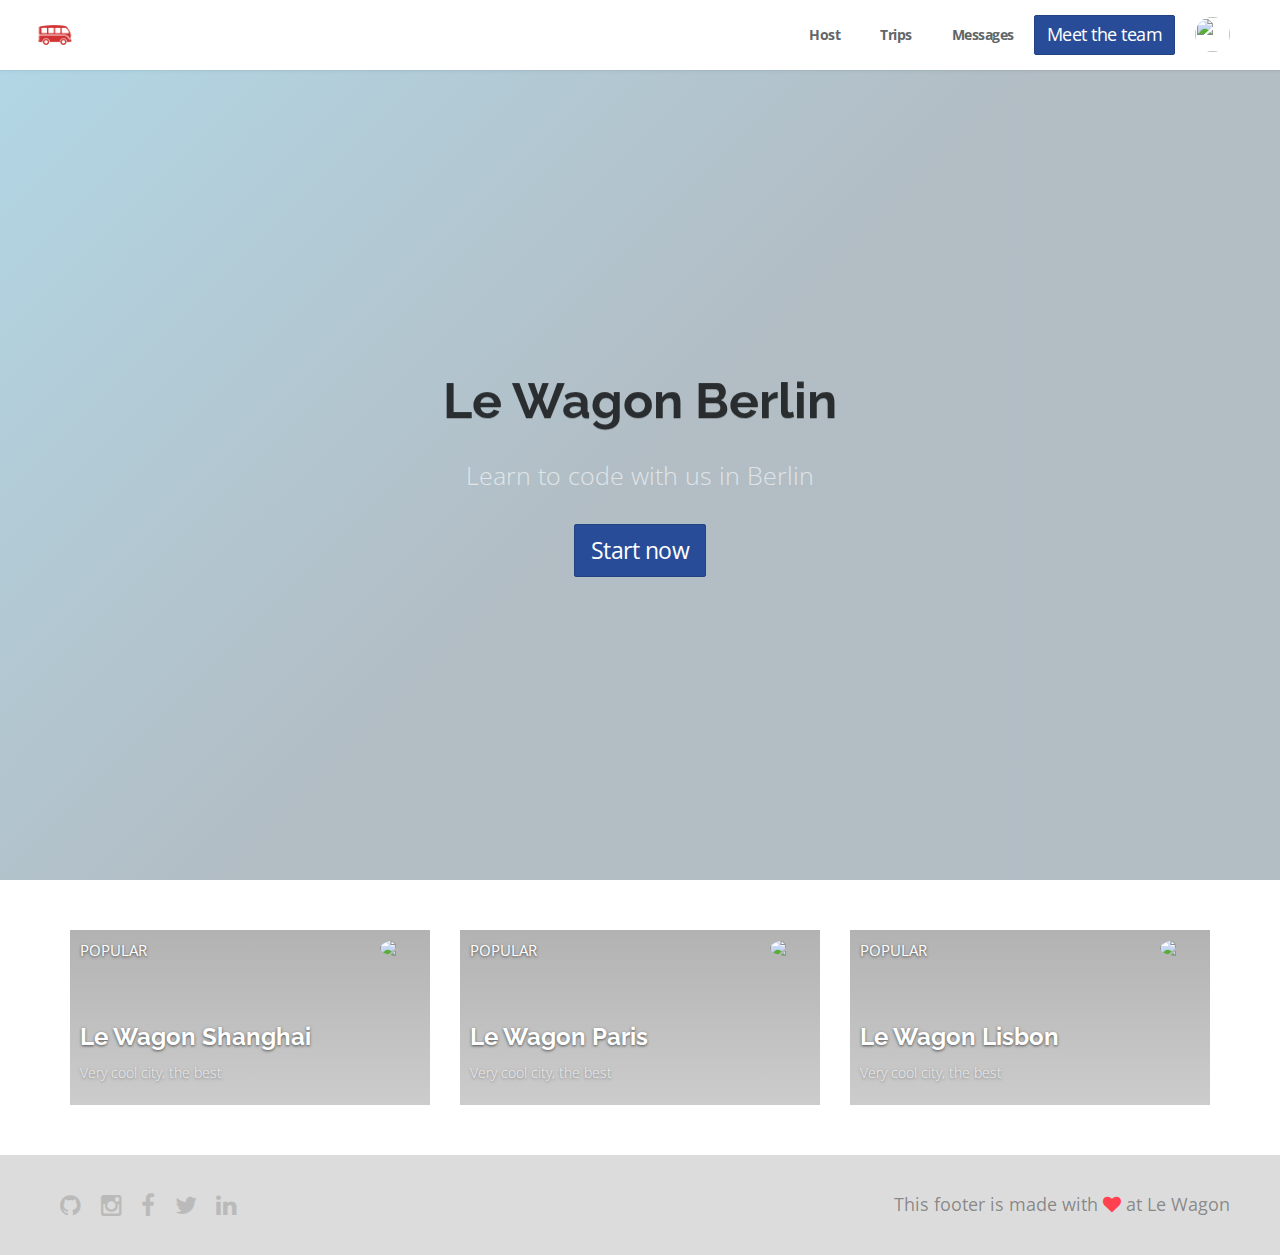
==== commit 8de2b8db: "Automated commit at 2018-07-30 12:21:08 UTC by middleman-deploy 2.0.0-alpha" ====
--- a/index.html
+++ b/index.html
@@ -7,7 +7,7 @@
           content="width=device-width, initial-scale=1, shrink-to-fit=no">
     <!-- Use the title from a page's frontmatter if it has one -->
     <title>Le Wagon - Middleman</title>
-    <link href="stylesheets/application-3ed69724.css" rel="stylesheet" />
+    <link href="stylesheets/application-611ec985.css" rel="stylesheet" />
     <script src="javascripts/application-93de88c9.js"></script>
     <link href="images/favicon-f15af148.png" rel="icon" type="image/png" />
   </head>
@@ -65,7 +65,7 @@
       <a href="about.html">More about this template</a>
     </p>
  -->
-     <div class="banner" style="background-image: linear-gradient(-225deg, rgba(0,101,168,0.6) 0%, rgba(0,36,61,0.6) 50%), url('https://kitt.lewagon.com/placeholder/cities/berlin');">
+     <div class="banner" style="background-image: linear-gradient(-225deg, rgba(0, 120, 168, 0.3) 0%, rgba(0,36,61,0.3) 50%), url('https://kitt.lewagon.com/placeholder/cities/berlin');">
         <div class="banner-content">
           <h1>Le Wagon Berlin</h1>
           <p>Learn to code with us in Berlin</p>
--- a/stylesheets/application-611ec985.css
+++ b/stylesheets/application-611ec985.css
@@ -0,0 +1,8 @@
+@import url("https://fonts.googleapis.com/css?family=Open+Sans:400,300,700|Raleway:400,100,300,700,500");/*!
+ * Bootstrap v3.3.7 (http://getbootstrap.com)
+ * Copyright 2011-2016 Twitter, Inc.
+ * Licensed under MIT (https://github.com/twbs/bootstrap/blob/master/LICENSE)
+ *//*! normalize.css v3.0.3 | MIT License | github.com/necolas/normalize.css */html{font-family:sans-serif;-ms-text-size-adjust:100%;-webkit-text-size-adjust:100%}body{margin:0}article,aside,details,figcaption,figure,footer,header,hgroup,main,menu,nav,section,summary{display:block}audio,canvas,progress,video{display:inline-block;vertical-align:baseline}audio:not([controls]){display:none;height:0}[hidden],template{display:none}a{background-color:transparent}a:active,a:hover{outline:0}abbr[title]{border-bottom:1px dotted}b,strong{font-weight:bold}dfn{font-style:italic}h1{font-size:2em;margin:0.67em 0}mark{background:#ff0;color:#000}small{font-size:80%}sub,sup{font-size:75%;line-height:0;position:relative;vertical-align:baseline}sup{top:-0.5em}sub{bottom:-0.25em}img{border:0}svg:not(:root){overflow:hidden}figure{margin:1em 40px}hr{-webkit-box-sizing:content-box;box-sizing:content-box;height:0}pre{overflow:auto}code,kbd,pre,samp{font-family:monospace, monospace;font-size:1em}button,input,optgroup,select,textarea{color:inherit;font:inherit;margin:0}button{overflow:visible}button,select{text-transform:none}button,html input[type="button"],input[type="reset"],input[type="submit"]{-webkit-appearance:button;cursor:pointer}button[disabled],html input[disabled]{cursor:default}button::-moz-focus-inner,input::-moz-focus-inner{border:0;padding:0}input{line-height:normal}input[type="checkbox"],input[type="radio"]{-webkit-box-sizing:border-box;box-sizing:border-box;padding:0}input[type="number"]::-webkit-inner-spin-button,input[type="number"]::-webkit-outer-spin-button{height:auto}input[type="search"]{-webkit-appearance:textfield;-webkit-box-sizing:content-box;box-sizing:content-box}input[type="search"]::-webkit-search-cancel-button,input[type="search"]::-webkit-search-decoration{-webkit-appearance:none}fieldset{border:1px solid #c0c0c0;margin:0 2px;padding:0.35em 0.625em 0.75em}legend{border:0;padding:0}textarea{overflow:auto}optgroup{font-weight:bold}table{border-collapse:collapse;border-spacing:0}td,th{padding:0}/*! Source: https://github.com/h5bp/html5-boilerplate/blob/master/src/css/main.css */@media print{*,*:before,*:after{background:transparent !important;color:#000 !important;-webkit-box-shadow:none !important;box-shadow:none !important;text-shadow:none !important}a,a:visited{text-decoration:underline}a[href]:after{content:" (" attr(href) ")"}abbr[title]:after{content:" (" attr(title) ")"}a[href^="#"]:after,a[href^="javascript:"]:after{content:""}pre,blockquote{border:1px solid #999;page-break-inside:avoid}thead{display:table-header-group}tr,img{page-break-inside:avoid}img{max-width:100% !important}p,h2,h3{orphans:3;widows:3}h2,h3{page-break-after:avoid}.navbar{display:none}.btn>.caret,.dropup>.btn>.caret{border-top-color:#000 !important}.label{border:1px solid #000}.table{border-collapse:collapse !important}.table td,.table th{background-color:#fff !important}.table-bordered th,.table-bordered td{border:1px solid #ddd !important}}@font-face{font-family:'Glyphicons Halflings';src:url("../assets/bootstrap/glyphicons-halflings-regular-86b6f62b.eot");src:url("../assets/bootstrap/glyphicons-halflings-regular-86b6f62b.eot?#iefix") format("embedded-opentype"),url("../assets/bootstrap/glyphicons-halflings-regular-ca35b697.woff2") format("woff2"),url("../assets/bootstrap/glyphicons-halflings-regular-278e49a8.woff") format("woff"),url("../assets/bootstrap/glyphicons-halflings-regular-44bc1850.ttf") format("truetype"),url("../assets/bootstrap/glyphicons-halflings-regular-de51a849.svg#glyphicons_halflingsregular") format("svg")}.glyphicon{position:relative;top:1px;display:inline-block;font-family:'Glyphicons Halflings';font-style:normal;font-weight:normal;line-height:1;-webkit-font-smoothing:antialiased;-moz-osx-font-smoothing:grayscale}.glyphicon-asterisk:before{content:"\002a"}.glyphicon-plus:before{content:"\002b"}.glyphicon-euro:before,.glyphicon-eur:before{content:"\20ac"}.glyphicon-minus:before{content:"\2212"}.glyphicon-cloud:before{content:"\2601"}.glyphicon-envelope:before{content:"\2709"}.glyphicon-pencil:before{content:"\270f"}.glyphicon-glass:before{content:"\e001"}.glyphicon-music:before{content:"\e002"}.glyphicon-search:before{content:"\e003"}.glyphicon-heart:before{content:"\e005"}.glyphicon-star:before{content:"\e006"}.glyphicon-star-empty:before{content:"\e007"}.glyphicon-user:before{content:"\e008"}.glyphicon-film:before{content:"\e009"}.glyphicon-th-large:before{content:"\e010"}.glyphicon-th:before{content:"\e011"}.glyphicon-th-list:before{content:"\e012"}.glyphicon-ok:before{content:"\e013"}.glyphicon-remove:before{content:"\e014"}.glyphicon-zoom-in:before{content:"\e015"}.glyphicon-zoom-out:before{content:"\e016"}.glyphicon-off:before{content:"\e017"}.glyphicon-signal:before{content:"\e018"}.glyphicon-cog:before{content:"\e019"}.glyphicon-trash:before{content:"\e020"}.glyphicon-home:before{content:"\e021"}.glyphicon-file:before{content:"\e022"}.glyphicon-time:before{content:"\e023"}.glyphicon-road:before{content:"\e024"}.glyphicon-download-alt:before{content:"\e025"}.glyphicon-download:before{content:"\e026"}.glyphicon-upload:before{content:"\e027"}.glyphicon-inbox:before{content:"\e028"}.glyphicon-play-circle:before{content:"\e029"}.glyphicon-repeat:before{content:"\e030"}.glyphicon-refresh:before{content:"\e031"}.glyphicon-list-alt:before{content:"\e032"}.glyphicon-lock:before{content:"\e033"}.glyphicon-flag:before{content:"\e034"}.glyphicon-headphones:before{content:"\e035"}.glyphicon-volume-off:before{content:"\e036"}.glyphicon-volume-down:before{content:"\e037"}.glyphicon-volume-up:before{content:"\e038"}.glyphicon-qrcode:before{content:"\e039"}.glyphicon-barcode:before{content:"\e040"}.glyphicon-tag:before{content:"\e041"}.glyphicon-tags:before{content:"\e042"}.glyphicon-book:before{content:"\e043"}.glyphicon-bookmark:before{content:"\e044"}.glyphicon-print:before{content:"\e045"}.glyphicon-camera:before{content:"\e046"}.glyphicon-font:before{content:"\e047"}.glyphicon-bold:before{content:"\e048"}.glyphicon-italic:before{content:"\e049"}.glyphicon-text-height:before{content:"\e050"}.glyphicon-text-width:before{content:"\e051"}.glyphicon-align-left:before{content:"\e052"}.glyphicon-align-center:before{content:"\e053"}.glyphicon-align-right:before{content:"\e054"}.glyphicon-align-justify:before{content:"\e055"}.glyphicon-list:before{content:"\e056"}.glyphicon-indent-left:before{content:"\e057"}.glyphicon-indent-right:before{content:"\e058"}.glyphicon-facetime-video:before{content:"\e059"}.glyphicon-picture:before{content:"\e060"}.glyphicon-map-marker:before{content:"\e062"}.glyphicon-adjust:before{content:"\e063"}.glyphicon-tint:before{content:"\e064"}.glyphicon-edit:before{content:"\e065"}.glyphicon-share:before{content:"\e066"}.glyphicon-check:before{content:"\e067"}.glyphicon-move:before{content:"\e068"}.glyphicon-step-backward:before{content:"\e069"}.glyphicon-fast-backward:before{content:"\e070"}.glyphicon-backward:before{content:"\e071"}.glyphicon-play:before{content:"\e072"}.glyphicon-pause:before{content:"\e073"}.glyphicon-stop:before{content:"\e074"}.glyphicon-forward:before{content:"\e075"}.glyphicon-fast-forward:before{content:"\e076"}.glyphicon-step-forward:before{content:"\e077"}.glyphicon-eject:before{content:"\e078"}.glyphicon-chevron-left:before{content:"\e079"}.glyphicon-chevron-right:before{content:"\e080"}.glyphicon-plus-sign:before{content:"\e081"}.glyphicon-minus-sign:before{content:"\e082"}.glyphicon-remove-sign:before{content:"\e083"}.glyphicon-ok-sign:before{content:"\e084"}.glyphicon-question-sign:before{content:"\e085"}.glyphicon-info-sign:before{content:"\e086"}.glyphicon-screenshot:before{content:"\e087"}.glyphicon-remove-circle:before{content:"\e088"}.glyphicon-ok-circle:before{content:"\e089"}.glyphicon-ban-circle:before{content:"\e090"}.glyphicon-arrow-left:before{content:"\e091"}.glyphicon-arrow-right:before{content:"\e092"}.glyphicon-arrow-up:before{content:"\e093"}.glyphicon-arrow-down:before{content:"\e094"}.glyphicon-share-alt:before{content:"\e095"}.glyphicon-resize-full:before{content:"\e096"}.glyphicon-resize-small:before{content:"\e097"}.glyphicon-exclamation-sign:before{content:"\e101"}.glyphicon-gift:before{content:"\e102"}.glyphicon-leaf:before{content:"\e103"}.glyphicon-fire:before{content:"\e104"}.glyphicon-eye-open:before{content:"\e105"}.glyphicon-eye-close:before{content:"\e106"}.glyphicon-warning-sign:before{content:"\e107"}.glyphicon-plane:before{content:"\e108"}.glyphicon-calendar:before{content:"\e109"}.glyphicon-random:before{content:"\e110"}.glyphicon-comment:before{content:"\e111"}.glyphicon-magnet:before{content:"\e112"}.glyphicon-chevron-up:before{content:"\e113"}.glyphicon-chevron-down:before{content:"\e114"}.glyphicon-retweet:before{content:"\e115"}.glyphicon-shopping-cart:before{content:"\e116"}.glyphicon-folder-close:before{content:"\e117"}.glyphicon-folder-open:before{content:"\e118"}.glyphicon-resize-vertical:before{content:"\e119"}.glyphicon-resize-horizontal:before{content:"\e120"}.glyphicon-hdd:before{content:"\e121"}.glyphicon-bullhorn:before{content:"\e122"}.glyphicon-bell:before{content:"\e123"}.glyphicon-certificate:before{content:"\e124"}.glyphicon-thumbs-up:before{content:"\e125"}.glyphicon-thumbs-down:before{content:"\e126"}.glyphicon-hand-right:before{content:"\e127"}.glyphicon-hand-left:before{content:"\e128"}.glyphicon-hand-up:before{content:"\e129"}.glyphicon-hand-down:before{content:"\e130"}.glyphicon-circle-arrow-right:before{content:"\e131"}.glyphicon-circle-arrow-left:before{content:"\e132"}.glyphicon-circle-arrow-up:before{content:"\e133"}.glyphicon-circle-arrow-down:before{content:"\e134"}.glyphicon-globe:before{content:"\e135"}.glyphicon-wrench:before{content:"\e136"}.glyphicon-tasks:before{content:"\e137"}.glyphicon-filter:before{content:"\e138"}.glyphicon-briefcase:before{content:"\e139"}.glyphicon-fullscreen:before{content:"\e140"}.glyphicon-dashboard:before{content:"\e141"}.glyphicon-paperclip:before{content:"\e142"}.glyphicon-heart-empty:before{content:"\e143"}.glyphicon-link:before{content:"\e144"}.glyphicon-phone:before{content:"\e145"}.glyphicon-pushpin:before{content:"\e146"}.glyphicon-usd:before{content:"\e148"}.glyphicon-gbp:before{content:"\e149"}.glyphicon-sort:before{content:"\e150"}.glyphicon-sort-by-alphabet:before{content:"\e151"}.glyphicon-sort-by-alphabet-alt:before{content:"\e152"}.glyphicon-sort-by-order:before{content:"\e153"}.glyphicon-sort-by-order-alt:before{content:"\e154"}.glyphicon-sort-by-attributes:before{content:"\e155"}.glyphicon-sort-by-attributes-alt:before{content:"\e156"}.glyphicon-unchecked:before{content:"\e157"}.glyphicon-expand:before{content:"\e158"}.glyphicon-collapse-down:before{content:"\e159"}.glyphicon-collapse-up:before{content:"\e160"}.glyphicon-log-in:before{content:"\e161"}.glyphicon-flash:before{content:"\e162"}.glyphicon-log-out:before{content:"\e163"}.glyphicon-new-window:before{content:"\e164"}.glyphicon-record:before{content:"\e165"}.glyphicon-save:before{content:"\e166"}.glyphicon-open:before{content:"\e167"}.glyphicon-saved:before{content:"\e168"}.glyphicon-import:before{content:"\e169"}.glyphicon-export:before{content:"\e170"}.glyphicon-send:before{content:"\e171"}.glyphicon-floppy-disk:before{content:"\e172"}.glyphicon-floppy-saved:before{content:"\e173"}.glyphicon-floppy-remove:before{content:"\e174"}.glyphicon-floppy-save:before{content:"\e175"}.glyphicon-floppy-open:before{content:"\e176"}.glyphicon-credit-card:before{content:"\e177"}.glyphicon-transfer:before{content:"\e178"}.glyphicon-cutlery:before{content:"\e179"}.glyphicon-header:before{content:"\e180"}.glyphicon-compressed:before{content:"\e181"}.glyphicon-earphone:before{content:"\e182"}.glyphicon-phone-alt:before{content:"\e183"}.glyphicon-tower:before{content:"\e184"}.glyphicon-stats:before{content:"\e185"}.glyphicon-sd-video:before{content:"\e186"}.glyphicon-hd-video:before{content:"\e187"}.glyphicon-subtitles:before{content:"\e188"}.glyphicon-sound-stereo:before{content:"\e189"}.glyphicon-sound-dolby:before{content:"\e190"}.glyphicon-sound-5-1:before{content:"\e191"}.glyphicon-sound-6-1:before{content:"\e192"}.glyphicon-sound-7-1:before{content:"\e193"}.glyphicon-copyright-mark:before{content:"\e194"}.glyphicon-registration-mark:before{content:"\e195"}.glyphicon-cloud-download:before{content:"\e197"}.glyphicon-cloud-upload:before{content:"\e198"}.glyphicon-tree-conifer:before{content:"\e199"}.glyphicon-tree-deciduous:before{content:"\e200"}.glyphicon-cd:before{content:"\e201"}.glyphicon-save-file:before{content:"\e202"}.glyphicon-open-file:before{content:"\e203"}.glyphicon-level-up:before{content:"\e204"}.glyphicon-copy:before{content:"\e205"}.glyphicon-paste:before{content:"\e206"}.glyphicon-alert:before{content:"\e209"}.glyphicon-equalizer:before{content:"\e210"}.glyphicon-king:before{content:"\e211"}.glyphicon-queen:before{content:"\e212"}.glyphicon-pawn:before{content:"\e213"}.glyphicon-bishop:before{content:"\e214"}.glyphicon-knight:before{content:"\e215"}.glyphicon-baby-formula:before{content:"\e216"}.glyphicon-tent:before{content:"\26fa"}.glyphicon-blackboard:before{content:"\e218"}.glyphicon-bed:before{content:"\e219"}.glyphicon-apple:before{content:"\f8ff"}.glyphicon-erase:before{content:"\e221"}.glyphicon-hourglass:before{content:"\231b"}.glyphicon-lamp:before{content:"\e223"}.glyphicon-duplicate:before{content:"\e224"}.glyphicon-piggy-bank:before{content:"\e225"}.glyphicon-scissors:before{content:"\e226"}.glyphicon-bitcoin:before{content:"\e227"}.glyphicon-btc:before{content:"\e227"}.glyphicon-xbt:before{content:"\e227"}.glyphicon-yen:before{content:"\00a5"}.glyphicon-jpy:before{content:"\00a5"}.glyphicon-ruble:before{content:"\20bd"}.glyphicon-rub:before{content:"\20bd"}.glyphicon-scale:before{content:"\e230"}.glyphicon-ice-lolly:before{content:"\e231"}.glyphicon-ice-lolly-tasted:before{content:"\e232"}.glyphicon-education:before{content:"\e233"}.glyphicon-option-horizontal:before{content:"\e234"}.glyphicon-option-vertical:before{content:"\e235"}.glyphicon-menu-hamburger:before{content:"\e236"}.glyphicon-modal-window:before{content:"\e237"}.glyphicon-oil:before{content:"\e238"}.glyphicon-grain:before{content:"\e239"}.glyphicon-sunglasses:before{content:"\e240"}.glyphicon-text-size:before{content:"\e241"}.glyphicon-text-color:before{content:"\e242"}.glyphicon-text-background:before{content:"\e243"}.glyphicon-object-align-top:before{content:"\e244"}.glyphicon-object-align-bottom:before{content:"\e245"}.glyphicon-object-align-horizontal:before{content:"\e246"}.glyphicon-object-align-left:before{content:"\e247"}.glyphicon-object-align-vertical:before{content:"\e248"}.glyphicon-object-align-right:before{content:"\e249"}.glyphicon-triangle-right:before{content:"\e250"}.glyphicon-triangle-left:before{content:"\e251"}.glyphicon-triangle-bottom:before{content:"\e252"}.glyphicon-triangle-top:before{content:"\e253"}.glyphicon-console:before{content:"\e254"}.glyphicon-superscript:before{content:"\e255"}.glyphicon-subscript:before{content:"\e256"}.glyphicon-menu-left:before{content:"\e257"}.glyphicon-menu-right:before{content:"\e258"}.glyphicon-menu-down:before{content:"\e259"}.glyphicon-menu-up:before{content:"\e260"}*{-webkit-box-sizing:border-box;box-sizing:border-box}*:before,*:after{-webkit-box-sizing:border-box;box-sizing:border-box}html{font-size:10px;-webkit-tap-highlight-color:transparent}body{font-family:"Open Sans", "Helvetica", "sans-serif";font-size:18px;line-height:1.42857143;color:#94999b;background-color:#FFFFFF}input,button,select,textarea{font-family:inherit;font-size:inherit;line-height:inherit}a{color:#284C97;text-decoration:none}a:hover,a:focus{color:#182e5b;text-decoration:underline}a:focus{outline:5px auto -webkit-focus-ring-color;outline-offset:-2px}figure{margin:0}img{vertical-align:middle}.img-responsive{display:block;max-width:100%;height:auto}.img-rounded{border-radius:2px}.img-thumbnail{padding:4px;line-height:1.42857143;background-color:#FFFFFF;border:1px solid #ddd;border-radius:2px;-webkit-transition:all 0.2s ease-in-out;transition:all 0.2s ease-in-out;display:inline-block;max-width:100%;height:auto}.img-circle{border-radius:50%}hr{margin-top:25px;margin-bottom:25px;border:0;border-top:1px solid white}.sr-only{position:absolute;width:1px;height:1px;margin:-1px;padding:0;overflow:hidden;clip:rect(0, 0, 0, 0);border:0}.sr-only-focusable:active,.sr-only-focusable:focus{position:static;width:auto;height:auto;margin:0;overflow:visible;clip:auto}[role="button"]{cursor:pointer}h1,h2,h3,h4,h5,h6,.h1,.h2,.h3,.h4,.h5,.h6{font-family:"Raleway", "Helvetica", "sans-serif";font-weight:500;line-height:1.1;color:inherit}h1 small,h1 .small,h2 small,h2 .small,h3 small,h3 .small,h4 small,h4 .small,h5 small,h5 .small,h6 small,h6 .small,.h1 small,.h1 .small,.h2 small,.h2 .small,.h3 small,.h3 .small,.h4 small,.h4 .small,.h5 small,.h5 .small,.h6 small,.h6 .small{font-weight:normal;line-height:1;color:#dadcdd}h1,.h1,h2,.h2,h3,.h3{margin-top:25px;margin-bottom:12.5px}h1 small,h1 .small,.h1 small,.h1 .small,h2 small,h2 .small,.h2 small,.h2 .small,h3 small,h3 .small,.h3 small,.h3 .small{font-size:65%}h4,.h4,h5,.h5,h6,.h6{margin-top:12.5px;margin-bottom:12.5px}h4 small,h4 .small,.h4 small,.h4 .small,h5 small,h5 .small,.h5 small,.h5 .small,h6 small,h6 .small,.h6 small,.h6 .small{font-size:75%}h1,.h1{font-size:46px}h2,.h2{font-size:38px}h3,.h3{font-size:31px}h4,.h4{font-size:23px}h5,.h5{font-size:18px}h6,.h6{font-size:16px}p{margin:0 0 12.5px}.lead{margin-bottom:25px;font-size:20px;font-weight:300;line-height:1.4}@media (min-width: 768px){.lead{font-size:27px}}small,.small{font-size:88%}mark,.mark{background-color:#fcf8e3;padding:.2em}.text-left{text-align:left}.text-right{text-align:right}.text-center{text-align:center}.text-justify{text-align:justify}.text-nowrap{white-space:nowrap}.text-lowercase{text-transform:lowercase}.text-uppercase,.initialism{text-transform:uppercase}.text-capitalize{text-transform:capitalize}.text-muted{color:#dadcdd}.text-primary{color:#284C97}a.text-primary:hover,a.text-primary:focus{color:#1d386f}.text-success{color:#3c763d}a.text-success:hover,a.text-success:focus{color:#2b542c}.text-info{color:#31708f}a.text-info:hover,a.text-info:focus{color:#245269}.text-warning{color:#8a6d3b}a.text-warning:hover,a.text-warning:focus{color:#66512c}.text-danger{color:#a94442}a.text-danger:hover,a.text-danger:focus{color:#843534}.bg-primary{color:#fff}.bg-primary{background-color:#284C97}a.bg-primary:hover,a.bg-primary:focus{background-color:#1d386f}.bg-success{background-color:#dff0d8}a.bg-success:hover,a.bg-success:focus{background-color:#c1e2b3}.bg-info{background-color:#d9edf7}a.bg-info:hover,a.bg-info:focus{background-color:#afd9ee}.bg-warning{background-color:#fcf8e3}a.bg-warning:hover,a.bg-warning:focus{background-color:#f7ecb5}.bg-danger{background-color:#f2dede}a.bg-danger:hover,a.bg-danger:focus{background-color:#e4b9b9}.page-header{padding-bottom:11.5px;margin:50px 0 25px;border-bottom:1px solid white}ul,ol{margin-top:0;margin-bottom:12.5px}ul ul,ul ol,ol ul,ol ol{margin-bottom:0}.list-unstyled{padding-left:0;list-style:none}.list-inline{padding-left:0;list-style:none;margin-left:-5px}.list-inline>li{display:inline-block;padding-left:5px;padding-right:5px}dl{margin-top:0;margin-bottom:25px}dt,dd{line-height:1.42857143}dt{font-weight:bold}dd{margin-left:0}.dl-horizontal dd:before,.dl-horizontal dd:after{content:" ";display:table}.dl-horizontal dd:after{clear:both}@media (min-width: 768px){.dl-horizontal dt{float:left;width:160px;clear:left;text-align:right;overflow:hidden;text-overflow:ellipsis;white-space:nowrap}.dl-horizontal dd{margin-left:180px}}abbr[title],abbr[data-original-title]{cursor:help;border-bottom:1px dotted #dadcdd}.initialism{font-size:90%}blockquote{padding:12.5px 25px;margin:0 0 25px;font-size:22.5px;border-left:5px solid white}blockquote p:last-child,blockquote ul:last-child,blockquote ol:last-child{margin-bottom:0}blockquote footer,blockquote small,blockquote .small{display:block;font-size:80%;line-height:1.42857143;color:#dadcdd}blockquote footer:before,blockquote small:before,blockquote .small:before{content:'\2014 \00A0'}.blockquote-reverse,blockquote.pull-right{padding-right:15px;padding-left:0;border-right:5px solid white;border-left:0;text-align:right}.blockquote-reverse footer:before,.blockquote-reverse small:before,.blockquote-reverse .small:before,blockquote.pull-right footer:before,blockquote.pull-right small:before,blockquote.pull-right .small:before{content:''}.blockquote-reverse footer:after,.blockquote-reverse small:after,.blockquote-reverse .small:after,blockquote.pull-right footer:after,blockquote.pull-right small:after,blockquote.pull-right .small:after{content:'\00A0 \2014'}address{margin-bottom:25px;font-style:normal;line-height:1.42857143}code,kbd,pre,samp{font-family:Menlo, Monaco, Consolas, "Courier New", monospace}code{padding:2px 4px;font-size:90%;color:#c7254e;background-color:#f9f2f4;border-radius:2px}kbd{padding:2px 4px;font-size:90%;color:#fff;background-color:#333;border-radius:2px;-webkit-box-shadow:inset 0 -1px 0 rgba(0,0,0,0.25);box-shadow:inset 0 -1px 0 rgba(0,0,0,0.25)}kbd kbd{padding:0;font-size:100%;font-weight:bold;-webkit-box-shadow:none;box-shadow:none}pre{display:block;padding:12px;margin:0 0 12.5px;font-size:17px;line-height:1.42857143;word-break:break-all;word-wrap:break-word;color:#94999b;background-color:#f5f5f5;border:1px solid #ccc;border-radius:2px}pre code{padding:0;font-size:inherit;color:inherit;white-space:pre-wrap;background-color:transparent;border-radius:0}.pre-scrollable{max-height:340px;overflow-y:scroll}.container{margin-right:auto;margin-left:auto;padding-left:15px;padding-right:15px}.container:before,.container:after{content:" ";display:table}.container:after{clear:both}@media (min-width: 768px){.container{width:750px}}@media (min-width: 992px){.container{width:970px}}@media (min-width: 1200px){.container{width:1170px}}.container-fluid{margin-right:auto;margin-left:auto;padding-left:15px;padding-right:15px}.container-fluid:before,.container-fluid:after{content:" ";display:table}.container-fluid:after{clear:both}.row{margin-left:-15px;margin-right:-15px}.row:before,.row:after{content:" ";display:table}.row:after{clear:both}.col-xs-1,.col-sm-1,.col-md-1,.col-lg-1,.col-xs-2,.col-sm-2,.col-md-2,.col-lg-2,.col-xs-3,.col-sm-3,.col-md-3,.col-lg-3,.col-xs-4,.col-sm-4,.col-md-4,.col-lg-4,.col-xs-5,.col-sm-5,.col-md-5,.col-lg-5,.col-xs-6,.col-sm-6,.col-md-6,.col-lg-6,.col-xs-7,.col-sm-7,.col-md-7,.col-lg-7,.col-xs-8,.col-sm-8,.col-md-8,.col-lg-8,.col-xs-9,.col-sm-9,.col-md-9,.col-lg-9,.col-xs-10,.col-sm-10,.col-md-10,.col-lg-10,.col-xs-11,.col-sm-11,.col-md-11,.col-lg-11,.col-xs-12,.col-sm-12,.col-md-12,.col-lg-12{position:relative;min-height:1px;padding-left:15px;padding-right:15px}.col-xs-1,.col-xs-2,.col-xs-3,.col-xs-4,.col-xs-5,.col-xs-6,.col-xs-7,.col-xs-8,.col-xs-9,.col-xs-10,.col-xs-11,.col-xs-12{float:left}.col-xs-1{width:8.33333333%}.col-xs-2{width:16.66666667%}.col-xs-3{width:25%}.col-xs-4{width:33.33333333%}.col-xs-5{width:41.66666667%}.col-xs-6{width:50%}.col-xs-7{width:58.33333333%}.col-xs-8{width:66.66666667%}.col-xs-9{width:75%}.col-xs-10{width:83.33333333%}.col-xs-11{width:91.66666667%}.col-xs-12{width:100%}.col-xs-pull-0{right:auto}.col-xs-pull-1{right:8.33333333%}.col-xs-pull-2{right:16.66666667%}.col-xs-pull-3{right:25%}.col-xs-pull-4{right:33.33333333%}.col-xs-pull-5{right:41.66666667%}.col-xs-pull-6{right:50%}.col-xs-pull-7{right:58.33333333%}.col-xs-pull-8{right:66.66666667%}.col-xs-pull-9{right:75%}.col-xs-pull-10{right:83.33333333%}.col-xs-pull-11{right:91.66666667%}.col-xs-pull-12{right:100%}.col-xs-push-0{left:auto}.col-xs-push-1{left:8.33333333%}.col-xs-push-2{left:16.66666667%}.col-xs-push-3{left:25%}.col-xs-push-4{left:33.33333333%}.col-xs-push-5{left:41.66666667%}.col-xs-push-6{left:50%}.col-xs-push-7{left:58.33333333%}.col-xs-push-8{left:66.66666667%}.col-xs-push-9{left:75%}.col-xs-push-10{left:83.33333333%}.col-xs-push-11{left:91.66666667%}.col-xs-push-12{left:100%}.col-xs-offset-0{margin-left:0%}.col-xs-offset-1{margin-left:8.33333333%}.col-xs-offset-2{margin-left:16.66666667%}.col-xs-offset-3{margin-left:25%}.col-xs-offset-4{margin-left:33.33333333%}.col-xs-offset-5{margin-left:41.66666667%}.col-xs-offset-6{margin-left:50%}.col-xs-offset-7{margin-left:58.33333333%}.col-xs-offset-8{margin-left:66.66666667%}.col-xs-offset-9{margin-left:75%}.col-xs-offset-10{margin-left:83.33333333%}.col-xs-offset-11{margin-left:91.66666667%}.col-xs-offset-12{margin-left:100%}@media (min-width: 768px){.col-sm-1,.col-sm-2,.col-sm-3,.col-sm-4,.col-sm-5,.col-sm-6,.col-sm-7,.col-sm-8,.col-sm-9,.col-sm-10,.col-sm-11,.col-sm-12{float:left}.col-sm-1{width:8.33333333%}.col-sm-2{width:16.66666667%}.col-sm-3{width:25%}.col-sm-4{width:33.33333333%}.col-sm-5{width:41.66666667%}.col-sm-6{width:50%}.col-sm-7{width:58.33333333%}.col-sm-8{width:66.66666667%}.col-sm-9{width:75%}.col-sm-10{width:83.33333333%}.col-sm-11{width:91.66666667%}.col-sm-12{width:100%}.col-sm-pull-0{right:auto}.col-sm-pull-1{right:8.33333333%}.col-sm-pull-2{right:16.66666667%}.col-sm-pull-3{right:25%}.col-sm-pull-4{right:33.33333333%}.col-sm-pull-5{right:41.66666667%}.col-sm-pull-6{right:50%}.col-sm-pull-7{right:58.33333333%}.col-sm-pull-8{right:66.66666667%}.col-sm-pull-9{right:75%}.col-sm-pull-10{right:83.33333333%}.col-sm-pull-11{right:91.66666667%}.col-sm-pull-12{right:100%}.col-sm-push-0{left:auto}.col-sm-push-1{left:8.33333333%}.col-sm-push-2{left:16.66666667%}.col-sm-push-3{left:25%}.col-sm-push-4{left:33.33333333%}.col-sm-push-5{left:41.66666667%}.col-sm-push-6{left:50%}.col-sm-push-7{left:58.33333333%}.col-sm-push-8{left:66.66666667%}.col-sm-push-9{left:75%}.col-sm-push-10{left:83.33333333%}.col-sm-push-11{left:91.66666667%}.col-sm-push-12{left:100%}.col-sm-offset-0{margin-left:0%}.col-sm-offset-1{margin-left:8.33333333%}.col-sm-offset-2{margin-left:16.66666667%}.col-sm-offset-3{margin-left:25%}.col-sm-offset-4{margin-left:33.33333333%}.col-sm-offset-5{margin-left:41.66666667%}.col-sm-offset-6{margin-left:50%}.col-sm-offset-7{margin-left:58.33333333%}.col-sm-offset-8{margin-left:66.66666667%}.col-sm-offset-9{margin-left:75%}.col-sm-offset-10{margin-left:83.33333333%}.col-sm-offset-11{margin-left:91.66666667%}.col-sm-offset-12{margin-left:100%}}@media (min-width: 992px){.col-md-1,.col-md-2,.col-md-3,.col-md-4,.col-md-5,.col-md-6,.col-md-7,.col-md-8,.col-md-9,.col-md-10,.col-md-11,.col-md-12{float:left}.col-md-1{width:8.33333333%}.col-md-2{width:16.66666667%}.col-md-3{width:25%}.col-md-4{width:33.33333333%}.col-md-5{width:41.66666667%}.col-md-6{width:50%}.col-md-7{width:58.33333333%}.col-md-8{width:66.66666667%}.col-md-9{width:75%}.col-md-10{width:83.33333333%}.col-md-11{width:91.66666667%}.col-md-12{width:100%}.col-md-pull-0{right:auto}.col-md-pull-1{right:8.33333333%}.col-md-pull-2{right:16.66666667%}.col-md-pull-3{right:25%}.col-md-pull-4{right:33.33333333%}.col-md-pull-5{right:41.66666667%}.col-md-pull-6{right:50%}.col-md-pull-7{right:58.33333333%}.col-md-pull-8{right:66.66666667%}.col-md-pull-9{right:75%}.col-md-pull-10{right:83.33333333%}.col-md-pull-11{right:91.66666667%}.col-md-pull-12{right:100%}.col-md-push-0{left:auto}.col-md-push-1{left:8.33333333%}.col-md-push-2{left:16.66666667%}.col-md-push-3{left:25%}.col-md-push-4{left:33.33333333%}.col-md-push-5{left:41.66666667%}.col-md-push-6{left:50%}.col-md-push-7{left:58.33333333%}.col-md-push-8{left:66.66666667%}.col-md-push-9{left:75%}.col-md-push-10{left:83.33333333%}.col-md-push-11{left:91.66666667%}.col-md-push-12{left:100%}.col-md-offset-0{margin-left:0%}.col-md-offset-1{margin-left:8.33333333%}.col-md-offset-2{margin-left:16.66666667%}.col-md-offset-3{margin-left:25%}.col-md-offset-4{margin-left:33.33333333%}.col-md-offset-5{margin-left:41.66666667%}.col-md-offset-6{margin-left:50%}.col-md-offset-7{margin-left:58.33333333%}.col-md-offset-8{margin-left:66.66666667%}.col-md-offset-9{margin-left:75%}.col-md-offset-10{margin-left:83.33333333%}.col-md-offset-11{margin-left:91.66666667%}.col-md-offset-12{margin-left:100%}}@media (min-width: 1200px){.col-lg-1,.col-lg-2,.col-lg-3,.col-lg-4,.col-lg-5,.col-lg-6,.col-lg-7,.col-lg-8,.col-lg-9,.col-lg-10,.col-lg-11,.col-lg-12{float:left}.col-lg-1{width:8.33333333%}.col-lg-2{width:16.66666667%}.col-lg-3{width:25%}.col-lg-4{width:33.33333333%}.col-lg-5{width:41.66666667%}.col-lg-6{width:50%}.col-lg-7{width:58.33333333%}.col-lg-8{width:66.66666667%}.col-lg-9{width:75%}.col-lg-10{width:83.33333333%}.col-lg-11{width:91.66666667%}.col-lg-12{width:100%}.col-lg-pull-0{right:auto}.col-lg-pull-1{right:8.33333333%}.col-lg-pull-2{right:16.66666667%}.col-lg-pull-3{right:25%}.col-lg-pull-4{right:33.33333333%}.col-lg-pull-5{right:41.66666667%}.col-lg-pull-6{right:50%}.col-lg-pull-7{right:58.33333333%}.col-lg-pull-8{right:66.66666667%}.col-lg-pull-9{right:75%}.col-lg-pull-10{right:83.33333333%}.col-lg-pull-11{right:91.66666667%}.col-lg-pull-12{right:100%}.col-lg-push-0{left:auto}.col-lg-push-1{left:8.33333333%}.col-lg-push-2{left:16.66666667%}.col-lg-push-3{left:25%}.col-lg-push-4{left:33.33333333%}.col-lg-push-5{left:41.66666667%}.col-lg-push-6{left:50%}.col-lg-push-7{left:58.33333333%}.col-lg-push-8{left:66.66666667%}.col-lg-push-9{left:75%}.col-lg-push-10{left:83.33333333%}.col-lg-push-11{left:91.66666667%}.col-lg-push-12{left:100%}.col-lg-offset-0{margin-left:0%}.col-lg-offset-1{margin-left:8.33333333%}.col-lg-offset-2{margin-left:16.66666667%}.col-lg-offset-3{margin-left:25%}.col-lg-offset-4{margin-left:33.33333333%}.col-lg-offset-5{margin-left:41.66666667%}.col-lg-offset-6{margin-left:50%}.col-lg-offset-7{margin-left:58.33333333%}.col-lg-offset-8{margin-left:66.66666667%}.col-lg-offset-9{margin-left:75%}.col-lg-offset-10{margin-left:83.33333333%}.col-lg-offset-11{margin-left:91.66666667%}.col-lg-offset-12{margin-left:100%}}table{background-color:transparent}caption{padding-top:8px;padding-bottom:8px;color:#dadcdd;text-align:left}th{text-align:left}.table{width:100%;max-width:100%;margin-bottom:25px}.table>thead>tr>th,.table>thead>tr>td,.table>tbody>tr>th,.table>tbody>tr>td,.table>tfoot>tr>th,.table>tfoot>tr>td{padding:8px;line-height:1.42857143;vertical-align:top;border-top:1px solid #ddd}.table>thead>tr>th{vertical-align:bottom;border-bottom:2px solid #ddd}.table>caption+thead>tr:first-child>th,.table>caption+thead>tr:first-child>td,.table>colgroup+thead>tr:first-child>th,.table>colgroup+thead>tr:first-child>td,.table>thead:first-child>tr:first-child>th,.table>thead:first-child>tr:first-child>td{border-top:0}.table>tbody+tbody{border-top:2px solid #ddd}.table .table{background-color:#FFFFFF}.table-condensed>thead>tr>th,.table-condensed>thead>tr>td,.table-condensed>tbody>tr>th,.table-condensed>tbody>tr>td,.table-condensed>tfoot>tr>th,.table-condensed>tfoot>tr>td{padding:5px}.table-bordered{border:1px solid #ddd}.table-bordered>thead>tr>th,.table-bordered>thead>tr>td,.table-bordered>tbody>tr>th,.table-bordered>tbody>tr>td,.table-bordered>tfoot>tr>th,.table-bordered>tfoot>tr>td{border:1px solid #ddd}.table-bordered>thead>tr>th,.table-bordered>thead>tr>td{border-bottom-width:2px}.table-striped>tbody>tr:nth-of-type(odd){background-color:#f9f9f9}.table-hover>tbody>tr:hover{background-color:#f5f5f5}table col[class*="col-"]{position:static;float:none;display:table-column}table td[class*="col-"],table th[class*="col-"]{position:static;float:none;display:table-cell}.table>thead>tr>td.active,.table>thead>tr>th.active,.table>thead>tr.active>td,.table>thead>tr.active>th,.table>tbody>tr>td.active,.table>tbody>tr>th.active,.table>tbody>tr.active>td,.table>tbody>tr.active>th,.table>tfoot>tr>td.active,.table>tfoot>tr>th.active,.table>tfoot>tr.active>td,.table>tfoot>tr.active>th{background-color:#f5f5f5}.table-hover>tbody>tr>td.active:hover,.table-hover>tbody>tr>th.active:hover,.table-hover>tbody>tr.active:hover>td,.table-hover>tbody>tr:hover>.active,.table-hover>tbody>tr.active:hover>th{background-color:#e8e8e8}.table>thead>tr>td.success,.table>thead>tr>th.success,.table>thead>tr.success>td,.table>thead>tr.success>th,.table>tbody>tr>td.success,.table>tbody>tr>th.success,.table>tbody>tr.success>td,.table>tbody>tr.success>th,.table>tfoot>tr>td.success,.table>tfoot>tr>th.success,.table>tfoot>tr.success>td,.table>tfoot>tr.success>th{background-color:#dff0d8}.table-hover>tbody>tr>td.success:hover,.table-hover>tbody>tr>th.success:hover,.table-hover>tbody>tr.success:hover>td,.table-hover>tbody>tr:hover>.success,.table-hover>tbody>tr.success:hover>th{background-color:#d0e9c6}.table>thead>tr>td.info,.table>thead>tr>th.info,.table>thead>tr.info>td,.table>thead>tr.info>th,.table>tbody>tr>td.info,.table>tbody>tr>th.info,.table>tbody>tr.info>td,.table>tbody>tr.info>th,.table>tfoot>tr>td.info,.table>tfoot>tr>th.info,.table>tfoot>tr.info>td,.table>tfoot>tr.info>th{background-color:#d9edf7}.table-hover>tbody>tr>td.info:hover,.table-hover>tbody>tr>th.info:hover,.table-hover>tbody>tr.info:hover>td,.table-hover>tbody>tr:hover>.info,.table-hover>tbody>tr.info:hover>th{background-color:#c4e3f3}.table>thead>tr>td.warning,.table>thead>tr>th.warning,.table>thead>tr.warning>td,.table>thead>tr.warning>th,.table>tbody>tr>td.warning,.table>tbody>tr>th.warning,.table>tbody>tr.warning>td,.table>tbody>tr.warning>th,.table>tfoot>tr>td.warning,.table>tfoot>tr>th.warning,.table>tfoot>tr.warning>td,.table>tfoot>tr.warning>th{background-color:#fcf8e3}.table-hover>tbody>tr>td.warning:hover,.table-hover>tbody>tr>th.warning:hover,.table-hover>tbody>tr.warning:hover>td,.table-hover>tbody>tr:hover>.warning,.table-hover>tbody>tr.warning:hover>th{background-color:#faf2cc}.table>thead>tr>td.danger,.table>thead>tr>th.danger,.table>thead>tr.danger>td,.table>thead>tr.danger>th,.table>tbody>tr>td.danger,.table>tbody>tr>th.danger,.table>tbody>tr.danger>td,.table>tbody>tr.danger>th,.table>tfoot>tr>td.danger,.table>tfoot>tr>th.danger,.table>tfoot>tr.danger>td,.table>tfoot>tr.danger>th{background-color:#f2dede}.table-hover>tbody>tr>td.danger:hover,.table-hover>tbody>tr>th.danger:hover,.table-hover>tbody>tr.danger:hover>td,.table-hover>tbody>tr:hover>.danger,.table-hover>tbody>tr.danger:hover>th{background-color:#ebcccc}.table-responsive{overflow-x:auto;min-height:0.01%}@media screen and (max-width: 767px){.table-responsive{width:100%;margin-bottom:18.75px;overflow-y:hidden;-ms-overflow-style:-ms-autohiding-scrollbar;border:1px solid #ddd}.table-responsive>.table{margin-bottom:0}.table-responsive>.table>thead>tr>th,.table-responsive>.table>thead>tr>td,.table-responsive>.table>tbody>tr>th,.table-responsive>.table>tbody>tr>td,.table-responsive>.table>tfoot>tr>th,.table-responsive>.table>tfoot>tr>td{white-space:nowrap}.table-responsive>.table-bordered{border:0}.table-responsive>.table-bordered>thead>tr>th:first-child,.table-responsive>.table-bordered>thead>tr>td:first-child,.table-responsive>.table-bordered>tbody>tr>th:first-child,.table-responsive>.table-bordered>tbody>tr>td:first-child,.table-responsive>.table-bordered>tfoot>tr>th:first-child,.table-responsive>.table-bordered>tfoot>tr>td:first-child{border-left:0}.table-responsive>.table-bordered>thead>tr>th:last-child,.table-responsive>.table-bordered>thead>tr>td:last-child,.table-responsive>.table-bordered>tbody>tr>th:last-child,.table-responsive>.table-bordered>tbody>tr>td:last-child,.table-responsive>.table-bordered>tfoot>tr>th:last-child,.table-responsive>.table-bordered>tfoot>tr>td:last-child{border-right:0}.table-responsive>.table-bordered>tbody>tr:last-child>th,.table-responsive>.table-bordered>tbody>tr:last-child>td,.table-responsive>.table-bordered>tfoot>tr:last-child>th,.table-responsive>.table-bordered>tfoot>tr:last-child>td{border-bottom:0}}fieldset{padding:0;margin:0;border:0;min-width:0}legend{display:block;width:100%;padding:0;margin-bottom:25px;font-size:27px;line-height:inherit;color:#94999b;border:0;border-bottom:1px solid #e5e5e5}label{display:inline-block;max-width:100%;margin-bottom:5px;font-weight:bold}input[type="search"]{-webkit-box-sizing:border-box;box-sizing:border-box}input[type="radio"],input[type="checkbox"]{margin:4px 0 0;margin-top:1px \9;line-height:normal}input[type="file"]{display:block}input[type="range"]{display:block;width:100%}select[multiple],select[size]{height:auto}input[type="file"]:focus,input[type="radio"]:focus,input[type="checkbox"]:focus{outline:5px auto -webkit-focus-ring-color;outline-offset:-2px}output{display:block;padding-top:7px;font-size:18px;line-height:1.42857143;color:#616668}.form-control{display:block;width:100%;height:39px;padding:6px 12px;font-size:18px;line-height:1.42857143;color:#616668;background-color:#fff;background-image:none;border:1px solid #ccc;border-radius:2px;-webkit-box-shadow:inset 0 1px 1px rgba(0,0,0,0.075);box-shadow:inset 0 1px 1px rgba(0,0,0,0.075);-webkit-transition:border-color ease-in-out 0.15s, box-shadow ease-in-out 0.15s;-webkit-transition:border-color ease-in-out 0.15s, -webkit-box-shadow ease-in-out 0.15s;transition:border-color ease-in-out 0.15s, -webkit-box-shadow ease-in-out 0.15s;transition:border-color ease-in-out 0.15s, box-shadow ease-in-out 0.15s;transition:border-color ease-in-out 0.15s, box-shadow ease-in-out 0.15s, -webkit-box-shadow ease-in-out 0.15s}.form-control:focus{border-color:#66afe9;outline:0;-webkit-box-shadow:inset 0 1px 1px rgba(0,0,0,0.075),0 0 8px rgba(102,175,233,0.6);box-shadow:inset 0 1px 1px rgba(0,0,0,0.075),0 0 8px rgba(102,175,233,0.6)}.form-control::-moz-placeholder{color:#999;opacity:1}.form-control:-ms-input-placeholder{color:#999}.form-control::-webkit-input-placeholder{color:#999}.form-control::-ms-expand{border:0;background-color:transparent}.form-control[disabled],.form-control[readonly],fieldset[disabled] .form-control{background-color:white;opacity:1}.form-control[disabled],fieldset[disabled] .form-control{cursor:not-allowed}textarea.form-control{height:auto}input[type="search"]{-webkit-appearance:none}@media screen and (-webkit-min-device-pixel-ratio: 0){input[type="date"].form-control,input[type="time"].form-control,input[type="datetime-local"].form-control,input[type="month"].form-control{line-height:39px}input[type="date"].input-sm,.input-group-sm>input[type="date"].form-control,.input-group-sm>input[type="date"].input-group-addon,.input-group-sm>.input-group-btn>input[type="date"].btn,.input-group-sm input[type="date"],input[type="time"].input-sm,.input-group-sm>input[type="time"].form-control,.input-group-sm>input[type="time"].input-group-addon,.input-group-sm>.input-group-btn>input[type="time"].btn,.input-group-sm input[type="time"],input[type="datetime-local"].input-sm,.input-group-sm>input[type="datetime-local"].form-control,.input-group-sm>input[type="datetime-local"].input-group-addon,.input-group-sm>.input-group-btn>input[type="datetime-local"].btn,.input-group-sm input[type="datetime-local"],input[type="month"].input-sm,.input-group-sm>input[type="month"].form-control,.input-group-sm>input[type="month"].input-group-addon,.input-group-sm>.input-group-btn>input[type="month"].btn,.input-group-sm input[type="month"]{line-height:36px}input[type="date"].input-lg,.input-group-lg>input[type="date"].form-control,.input-group-lg>input[type="date"].input-group-addon,.input-group-lg>.input-group-btn>input[type="date"].btn,.input-group-lg input[type="date"],input[type="time"].input-lg,.input-group-lg>input[type="time"].form-control,.input-group-lg>input[type="time"].input-group-addon,.input-group-lg>.input-group-btn>input[type="time"].btn,.input-group-lg input[type="time"],input[type="datetime-local"].input-lg,.input-group-lg>input[type="datetime-local"].form-control,.input-group-lg>input[type="datetime-local"].input-group-addon,.input-group-lg>.input-group-btn>input[type="datetime-local"].btn,.input-group-lg input[type="datetime-local"],input[type="month"].input-lg,.input-group-lg>input[type="month"].form-control,.input-group-lg>input[type="month"].input-group-addon,.input-group-lg>.input-group-btn>input[type="month"].btn,.input-group-lg input[type="month"]{line-height:53px}}.form-group{margin-bottom:15px}.radio,.checkbox{position:relative;display:block;margin-top:10px;margin-bottom:10px}.radio label,.checkbox label{min-height:25px;padding-left:20px;margin-bottom:0;font-weight:normal;cursor:pointer}.radio input[type="radio"],.radio-inline input[type="radio"],.checkbox input[type="checkbox"],.checkbox-inline input[type="checkbox"]{position:absolute;margin-left:-20px;margin-top:4px \9}.radio+.radio,.checkbox+.checkbox{margin-top:-5px}.radio-inline,.checkbox-inline{position:relative;display:inline-block;padding-left:20px;margin-bottom:0;vertical-align:middle;font-weight:normal;cursor:pointer}.radio-inline+.radio-inline,.checkbox-inline+.checkbox-inline{margin-top:0;margin-left:10px}input[type="radio"][disabled],input[type="radio"].disabled,fieldset[disabled] input[type="radio"],input[type="checkbox"][disabled],input[type="checkbox"].disabled,fieldset[disabled] input[type="checkbox"]{cursor:not-allowed}.radio-inline.disabled,fieldset[disabled] .radio-inline,.checkbox-inline.disabled,fieldset[disabled] .checkbox-inline{cursor:not-allowed}.radio.disabled label,fieldset[disabled] .radio label,.checkbox.disabled label,fieldset[disabled] .checkbox label{cursor:not-allowed}.form-control-static{padding-top:7px;padding-bottom:7px;margin-bottom:0;min-height:43px}.form-control-static.input-lg,.input-group-lg>.form-control-static.form-control,.input-group-lg>.form-control-static.input-group-addon,.input-group-lg>.input-group-btn>.form-control-static.btn,.form-control-static.input-sm,.input-group-sm>.form-control-static.form-control,.input-group-sm>.form-control-static.input-group-addon,.input-group-sm>.input-group-btn>.form-control-static.btn{padding-left:0;padding-right:0}.input-sm,.input-group-sm>.form-control,.input-group-sm>.input-group-addon,.input-group-sm>.input-group-btn>.btn{height:36px;padding:5px 10px;font-size:16px;line-height:1.5;border-radius:2px}select.input-sm,.input-group-sm>select.form-control,.input-group-sm>select.input-group-addon,.input-group-sm>.input-group-btn>select.btn{height:36px;line-height:36px}textarea.input-sm,.input-group-sm>textarea.form-control,.input-group-sm>textarea.input-group-addon,.input-group-sm>.input-group-btn>textarea.btn,select[multiple].input-sm,.input-group-sm>select[multiple].form-control,.input-group-sm>select[multiple].input-group-addon,.input-group-sm>.input-group-btn>select[multiple].btn{height:auto}.form-group-sm .form-control{height:36px;padding:5px 10px;font-size:16px;line-height:1.5;border-radius:2px}.form-group-sm select.form-control{height:36px;line-height:36px}.form-group-sm textarea.form-control,.form-group-sm select[multiple].form-control{height:auto}.form-group-sm .form-control-static{height:36px;min-height:41px;padding:6px 10px;font-size:16px;line-height:1.5}.input-lg,.input-group-lg>.form-control,.input-group-lg>.input-group-addon,.input-group-lg>.input-group-btn>.btn{height:53px;padding:10px 16px;font-size:23px;line-height:1.3333333;border-radius:2px}select.input-lg,.input-group-lg>select.form-control,.input-group-lg>select.input-group-addon,.input-group-lg>.input-group-btn>select.btn{height:53px;line-height:53px}textarea.input-lg,.input-group-lg>textarea.form-control,.input-group-lg>textarea.input-group-addon,.input-group-lg>.input-group-btn>textarea.btn,select[multiple].input-lg,.input-group-lg>select[multiple].form-control,.input-group-lg>select[multiple].input-group-addon,.input-group-lg>.input-group-btn>select[multiple].btn{height:auto}.form-group-lg .form-control{height:53px;padding:10px 16px;font-size:23px;line-height:1.3333333;border-radius:2px}.form-group-lg select.form-control{height:53px;line-height:53px}.form-group-lg textarea.form-control,.form-group-lg select[multiple].form-control{height:auto}.form-group-lg .form-control-static{height:53px;min-height:48px;padding:11px 16px;font-size:23px;line-height:1.3333333}.has-feedback{position:relative}.has-feedback .form-control{padding-right:48.75px}.form-control-feedback{position:absolute;top:0;right:0;z-index:2;display:block;width:39px;height:39px;line-height:39px;text-align:center;pointer-events:none}.input-lg+.form-control-feedback,.input-group-lg>.form-control+.form-control-feedback,.input-group-lg>.input-group-addon+.form-control-feedback,.input-group-lg>.input-group-btn>.btn+.form-control-feedback,.input-group-lg+.form-control-feedback,.form-group-lg .form-control+.form-control-feedback{width:53px;height:53px;line-height:53px}.input-sm+.form-control-feedback,.input-group-sm>.form-control+.form-control-feedback,.input-group-sm>.input-group-addon+.form-control-feedback,.input-group-sm>.input-group-btn>.btn+.form-control-feedback,.input-group-sm+.form-control-feedback,.form-group-sm .form-control+.form-control-feedback{width:36px;height:36px;line-height:36px}.has-success .help-block,.has-success .control-label,.has-success .radio,.has-success .checkbox,.has-success .radio-inline,.has-success .checkbox-inline,.has-success.radio label,.has-success.checkbox label,.has-success.radio-inline label,.has-success.checkbox-inline label{color:#3c763d}.has-success .form-control{border-color:#3c763d;-webkit-box-shadow:inset 0 1px 1px rgba(0,0,0,0.075);box-shadow:inset 0 1px 1px rgba(0,0,0,0.075)}.has-success .form-control:focus{border-color:#2b542c;-webkit-box-shadow:inset 0 1px 1px rgba(0,0,0,0.075),0 0 6px #67b168;box-shadow:inset 0 1px 1px rgba(0,0,0,0.075),0 0 6px #67b168}.has-success .input-group-addon{color:#3c763d;border-color:#3c763d;background-color:#dff0d8}.has-success .form-control-feedback{color:#3c763d}.has-warning .help-block,.has-warning .control-label,.has-warning .radio,.has-warning .checkbox,.has-warning .radio-inline,.has-warning .checkbox-inline,.has-warning.radio label,.has-warning.checkbox label,.has-warning.radio-inline label,.has-warning.checkbox-inline label{color:#8a6d3b}.has-warning .form-control{border-color:#8a6d3b;-webkit-box-shadow:inset 0 1px 1px rgba(0,0,0,0.075);box-shadow:inset 0 1px 1px rgba(0,0,0,0.075)}.has-warning .form-control:focus{border-color:#66512c;-webkit-box-shadow:inset 0 1px 1px rgba(0,0,0,0.075),0 0 6px #c0a16b;box-shadow:inset 0 1px 1px rgba(0,0,0,0.075),0 0 6px #c0a16b}.has-warning .input-group-addon{color:#8a6d3b;border-color:#8a6d3b;background-color:#fcf8e3}.has-warning .form-control-feedback{color:#8a6d3b}.has-error .help-block,.has-error .control-label,.has-error .radio,.has-error .checkbox,.has-error .radio-inline,.has-error .checkbox-inline,.has-error.radio label,.has-error.checkbox label,.has-error.radio-inline label,.has-error.checkbox-inline label{color:#a94442}.has-error .form-control{border-color:#a94442;-webkit-box-shadow:inset 0 1px 1px rgba(0,0,0,0.075);box-shadow:inset 0 1px 1px rgba(0,0,0,0.075)}.has-error .form-control:focus{border-color:#843534;-webkit-box-shadow:inset 0 1px 1px rgba(0,0,0,0.075),0 0 6px #ce8483;box-shadow:inset 0 1px 1px rgba(0,0,0,0.075),0 0 6px #ce8483}.has-error .input-group-addon{color:#a94442;border-color:#a94442;background-color:#f2dede}.has-error .form-control-feedback{color:#a94442}.has-feedback label ~ .form-control-feedback{top:30px}.has-feedback label.sr-only ~ .form-control-feedback{top:0}.help-block{display:block;margin-top:5px;margin-bottom:10px;color:#d6d8d9}@media (min-width: 768px){.form-inline .form-group{display:inline-block;margin-bottom:0;vertical-align:middle}.form-inline .form-control{display:inline-block;width:auto;vertical-align:middle}.form-inline .form-control-static{display:inline-block}.form-inline .input-group{display:inline-table;vertical-align:middle}.form-inline .input-group .input-group-addon,.form-inline .input-group .input-group-btn,.form-inline .input-group .form-control{width:auto}.form-inline .input-group>.form-control{width:100%}.form-inline .control-label{margin-bottom:0;vertical-align:middle}.form-inline .radio,.form-inline .checkbox{display:inline-block;margin-top:0;margin-bottom:0;vertical-align:middle}.form-inline .radio label,.form-inline .checkbox label{padding-left:0}.form-inline .radio input[type="radio"],.form-inline .checkbox input[type="checkbox"]{position:relative;margin-left:0}.form-inline .has-feedback .form-control-feedback{top:0}}.form-horizontal .radio,.form-horizontal .checkbox,.form-horizontal .radio-inline,.form-horizontal .checkbox-inline{margin-top:0;margin-bottom:0;padding-top:7px}.form-horizontal .radio,.form-horizontal .checkbox{min-height:32px}.form-horizontal .form-group{margin-left:-15px;margin-right:-15px}.form-horizontal .form-group:before,.form-horizontal .form-group:after{content:" ";display:table}.form-horizontal .form-group:after{clear:both}@media (min-width: 768px){.form-horizontal .control-label{text-align:right;margin-bottom:0;padding-top:7px}}.form-horizontal .has-feedback .form-control-feedback{right:15px}@media (min-width: 768px){.form-horizontal .form-group-lg .control-label{padding-top:11px;font-size:23px}}@media (min-width: 768px){.form-horizontal .form-group-sm .control-label{padding-top:6px;font-size:16px}}.btn{display:inline-block;margin-bottom:0;font-weight:normal;text-align:center;vertical-align:middle;-ms-touch-action:manipulation;touch-action:manipulation;cursor:pointer;background-image:none;border:1px solid transparent;white-space:nowrap;padding:6px 12px;font-size:18px;line-height:1.42857143;border-radius:2px;-webkit-user-select:none;-moz-user-select:none;-ms-user-select:none;user-select:none}.btn:focus,.btn.focus,.btn:active:focus,.btn:active.focus,.btn.active:focus,.btn.active.focus{outline:5px auto -webkit-focus-ring-color;outline-offset:-2px}.btn:hover,.btn:focus,.btn.focus{color:#333;text-decoration:none}.btn:active,.btn.active{outline:0;background-image:none;-webkit-box-shadow:inset 0 3px 5px rgba(0,0,0,0.125);box-shadow:inset 0 3px 5px rgba(0,0,0,0.125)}.btn.disabled,.btn[disabled],fieldset[disabled] .btn{cursor:not-allowed;opacity:0.65;filter:alpha(opacity=65);-webkit-box-shadow:none;box-shadow:none}a.btn.disabled,fieldset[disabled] a.btn{pointer-events:none}.btn-default{color:#333;background-color:#fff;border-color:#ccc}.btn-default:focus,.btn-default.focus{color:#333;background-color:#e6e6e6;border-color:#8c8c8c}.btn-default:hover{color:#333;background-color:#e6e6e6;border-color:#adadad}.btn-default:active,.btn-default.active,.open>.btn-default.dropdown-toggle{color:#333;background-color:#e6e6e6;border-color:#adadad}.btn-default:active:hover,.btn-default:active:focus,.btn-default:active.focus,.btn-default.active:hover,.btn-default.active:focus,.btn-default.active.focus,.open>.btn-default.dropdown-toggle:hover,.open>.btn-default.dropdown-toggle:focus,.open>.btn-default.dropdown-toggle.focus{color:#333;background-color:#d4d4d4;border-color:#8c8c8c}.btn-default:active,.btn-default.active,.open>.btn-default.dropdown-toggle{background-image:none}.btn-default.disabled:hover,.btn-default.disabled:focus,.btn-default.disabled.focus,.btn-default[disabled]:hover,.btn-default[disabled]:focus,.btn-default[disabled].focus,fieldset[disabled] .btn-default:hover,fieldset[disabled] .btn-default:focus,fieldset[disabled] .btn-default.focus{background-color:#fff;border-color:#ccc}.btn-default .badge{color:#fff;background-color:#333}.btn-primary{color:#fff;background-color:#284C97;border-color:#234283}.btn-primary:focus,.btn-primary.focus{color:#fff;background-color:#1d386f;border-color:#080f1e}.btn-primary:hover{color:#fff;background-color:#1d386f;border-color:#162a52}.btn-primary:active,.btn-primary.active,.open>.btn-primary.dropdown-toggle{color:#fff;background-color:#1d386f;border-color:#162a52}.btn-primary:active:hover,.btn-primary:active:focus,.btn-primary:active.focus,.btn-primary.active:hover,.btn-primary.active:focus,.btn-primary.active.focus,.open>.btn-primary.dropdown-toggle:hover,.open>.btn-primary.dropdown-toggle:focus,.open>.btn-primary.dropdown-toggle.focus{color:#fff;background-color:#162a52;border-color:#080f1e}.btn-primary:active,.btn-primary.active,.open>.btn-primary.dropdown-toggle{background-image:none}.btn-primary.disabled:hover,.btn-primary.disabled:focus,.btn-primary.disabled.focus,.btn-primary[disabled]:hover,.btn-primary[disabled]:focus,.btn-primary[disabled].focus,fieldset[disabled] .btn-primary:hover,fieldset[disabled] .btn-primary:focus,fieldset[disabled] .btn-primary.focus{background-color:#284C97;border-color:#234283}.btn-primary .badge{color:#284C97;background-color:#fff}.btn-success{color:#fff;background-color:#32AC49;border-color:#2c9841}.btn-success:focus,.btn-success.focus{color:#fff;background-color:#278438;border-color:#103517}.btn-success:hover{color:#fff;background-color:#278438;border-color:#1e692c}.btn-success:active,.btn-success.active,.open>.btn-success.dropdown-toggle{color:#fff;background-color:#278438;border-color:#1e692c}.btn-success:active:hover,.btn-success:active:focus,.btn-success:active.focus,.btn-success.active:hover,.btn-success.active:focus,.btn-success.active.focus,.open>.btn-success.dropdown-toggle:hover,.open>.btn-success.dropdown-toggle:focus,.open>.btn-success.dropdown-toggle.focus{color:#fff;background-color:#1e692c;border-color:#103517}.btn-success:active,.btn-success.active,.open>.btn-success.dropdown-toggle{background-image:none}.btn-success.disabled:hover,.btn-success.disabled:focus,.btn-success.disabled.focus,.btn-success[disabled]:hover,.btn-success[disabled]:focus,.btn-success[disabled].focus,fieldset[disabled] .btn-success:hover,fieldset[disabled] .btn-success:focus,fieldset[disabled] .btn-success.focus{background-color:#32AC49;border-color:#2c9841}.btn-success .badge{color:#32AC49;background-color:#fff}.btn-info{color:#fff;background-color:#FDD031;border-color:#fdca18}.btn-info:focus,.btn-info.focus{color:#fff;background-color:#f9c202;border-color:#947301}.btn-info:hover{color:#fff;background-color:#f9c202;border-color:#d5a702}.btn-info:active,.btn-info.active,.open>.btn-info.dropdown-toggle{color:#fff;background-color:#f9c202;border-color:#d5a702}.btn-info:active:hover,.btn-info:active:focus,.btn-info:active.focus,.btn-info.active:hover,.btn-info.active:focus,.btn-info.active.focus,.open>.btn-info.dropdown-toggle:hover,.open>.btn-info.dropdown-toggle:focus,.open>.btn-info.dropdown-toggle.focus{color:#fff;background-color:#d5a702;border-color:#947301}.btn-info:active,.btn-info.active,.open>.btn-info.dropdown-toggle{background-image:none}.btn-info.disabled:hover,.btn-info.disabled:focus,.btn-info.disabled.focus,.btn-info[disabled]:hover,.btn-info[disabled]:focus,.btn-info[disabled].focus,fieldset[disabled] .btn-info:hover,fieldset[disabled] .btn-info:focus,fieldset[disabled] .btn-info.focus{background-color:#FDD031;border-color:#fdca18}.btn-info .badge{color:#FDD031;background-color:#fff}.btn-warning{color:#fff;background-color:#E65B22;border-color:#d65018}.btn-warning:focus,.btn-warning.focus{color:#fff;background-color:#bf4716;border-color:#64250b}.btn-warning:hover{color:#fff;background-color:#bf4716;border-color:#9f3b12}.btn-warning:active,.btn-warning.active,.open>.btn-warning.dropdown-toggle{color:#fff;background-color:#bf4716;border-color:#9f3b12}.btn-warning:active:hover,.btn-warning:active:focus,.btn-warning:active.focus,.btn-warning.active:hover,.btn-warning.active:focus,.btn-warning.active.focus,.open>.btn-warning.dropdown-toggle:hover,.open>.btn-warning.dropdown-toggle:focus,.open>.btn-warning.dropdown-toggle.focus{color:#fff;background-color:#9f3b12;border-color:#64250b}.btn-warning:active,.btn-warning.active,.open>.btn-warning.dropdown-toggle{background-image:none}.btn-warning.disabled:hover,.btn-warning.disabled:focus,.btn-warning.disabled.focus,.btn-warning[disabled]:hover,.btn-warning[disabled]:focus,.btn-warning[disabled].focus,fieldset[disabled] .btn-warning:hover,fieldset[disabled] .btn-warning:focus,fieldset[disabled] .btn-warning.focus{background-color:#E65B22;border-color:#d65018}.btn-warning .badge{color:#E65B22;background-color:#fff}.btn-danger{color:#fff;background-color:#FF4150;border-color:#ff2839}.btn-danger:focus,.btn-danger.focus{color:#fff;background-color:#ff0e21;border-color:#a7000d}.btn-danger:hover{color:#fff;background-color:#ff0e21;border-color:#e90012}.btn-danger:active,.btn-danger.active,.open>.btn-danger.dropdown-toggle{color:#fff;background-color:#ff0e21;border-color:#e90012}.btn-danger:active:hover,.btn-danger:active:focus,.btn-danger:active.focus,.btn-danger.active:hover,.btn-danger.active:focus,.btn-danger.active.focus,.open>.btn-danger.dropdown-toggle:hover,.open>.btn-danger.dropdown-toggle:focus,.open>.btn-danger.dropdown-toggle.focus{color:#fff;background-color:#e90012;border-color:#a7000d}.btn-danger:active,.btn-danger.active,.open>.btn-danger.dropdown-toggle{background-image:none}.btn-danger.disabled:hover,.btn-danger.disabled:focus,.btn-danger.disabled.focus,.btn-danger[disabled]:hover,.btn-danger[disabled]:focus,.btn-danger[disabled].focus,fieldset[disabled] .btn-danger:hover,fieldset[disabled] .btn-danger:focus,fieldset[disabled] .btn-danger.focus{background-color:#FF4150;border-color:#ff2839}.btn-danger .badge{color:#FF4150;background-color:#fff}.btn-link{color:#284C97;font-weight:normal;border-radius:0}.btn-link,.btn-link:active,.btn-link.active,.btn-link[disabled],fieldset[disabled] .btn-link{background-color:transparent;-webkit-box-shadow:none;box-shadow:none}.btn-link,.btn-link:hover,.btn-link:focus,.btn-link:active{border-color:transparent}.btn-link:hover,.btn-link:focus{color:#182e5b;text-decoration:underline;background-color:transparent}.btn-link[disabled]:hover,.btn-link[disabled]:focus,fieldset[disabled] .btn-link:hover,fieldset[disabled] .btn-link:focus{color:#dadcdd;text-decoration:none}.btn-lg,.btn-group-lg>.btn{padding:10px 16px;font-size:23px;line-height:1.3333333;border-radius:2px}.btn-sm,.btn-group-sm>.btn{padding:5px 10px;font-size:16px;line-height:1.5;border-radius:2px}.btn-xs,.btn-group-xs>.btn{padding:1px 5px;font-size:16px;line-height:1.5;border-radius:2px}.btn-block{display:block;width:100%}.btn-block+.btn-block{margin-top:5px}input[type="submit"].btn-block,input[type="reset"].btn-block,input[type="button"].btn-block{width:100%}.fade{opacity:0;-webkit-transition:opacity 0.15s linear;transition:opacity 0.15s linear}.fade.in{opacity:1}.collapse{display:none}.collapse.in{display:block}tr.collapse.in{display:table-row}tbody.collapse.in{display:table-row-group}.collapsing{position:relative;height:0;overflow:hidden;-webkit-transition-property:height, visibility;transition-property:height, visibility;-webkit-transition-duration:0.35s;transition-duration:0.35s;-webkit-transition-timing-function:ease;transition-timing-function:ease}.caret{display:inline-block;width:0;height:0;margin-left:2px;vertical-align:middle;border-top:4px dashed;border-top:4px solid \9;border-right:4px solid transparent;border-left:4px solid transparent}.dropup,.dropdown{position:relative}.dropdown-toggle:focus{outline:0}.dropdown-menu{position:absolute;top:100%;left:0;z-index:1000;display:none;float:left;min-width:160px;padding:5px 0;margin:2px 0 0;list-style:none;font-size:18px;text-align:left;background-color:#fff;border:1px solid #ccc;border:1px solid rgba(0,0,0,0.15);border-radius:2px;-webkit-box-shadow:0 6px 12px rgba(0,0,0,0.175);box-shadow:0 6px 12px rgba(0,0,0,0.175);background-clip:padding-box}.dropdown-menu.pull-right{right:0;left:auto}.dropdown-menu .divider{height:1px;margin:11.5px 0;overflow:hidden;background-color:#e5e5e5}.dropdown-menu>li>a{display:block;padding:3px 20px;clear:both;font-weight:normal;line-height:1.42857143;color:#94999b;white-space:nowrap}.dropdown-menu>li>a:hover,.dropdown-menu>li>a:focus{text-decoration:none;color:#878c8f;background-color:#f5f5f5}.dropdown-menu>.active>a,.dropdown-menu>.active>a:hover,.dropdown-menu>.active>a:focus{color:#fff;text-decoration:none;outline:0;background-color:#284C97}.dropdown-menu>.disabled>a,.dropdown-menu>.disabled>a:hover,.dropdown-menu>.disabled>a:focus{color:#dadcdd}.dropdown-menu>.disabled>a:hover,.dropdown-menu>.disabled>a:focus{text-decoration:none;background-color:transparent;background-image:none;filter:progid:DXImageTransform.Microsoft.gradient(enabled = false);cursor:not-allowed}.open>.dropdown-menu{display:block}.open>a{outline:0}.dropdown-menu-right{left:auto;right:0}.dropdown-menu-left{left:0;right:auto}.dropdown-header{display:block;padding:3px 20px;font-size:16px;line-height:1.42857143;color:#dadcdd;white-space:nowrap}.dropdown-backdrop{position:fixed;left:0;right:0;bottom:0;top:0;z-index:990}.pull-right>.dropdown-menu{right:0;left:auto}.dropup .caret,.navbar-fixed-bottom .dropdown .caret{border-top:0;border-bottom:4px dashed;border-bottom:4px solid \9;content:""}.dropup .dropdown-menu,.navbar-fixed-bottom .dropdown .dropdown-menu{top:auto;bottom:100%;margin-bottom:2px}@media (min-width: 768px){.navbar-right .dropdown-menu{right:0;left:auto}.navbar-right .dropdown-menu-left{left:0;right:auto}}.btn-group,.btn-group-vertical{position:relative;display:inline-block;vertical-align:middle}.btn-group>.btn,.btn-group-vertical>.btn{position:relative;float:left}.btn-group>.btn:hover,.btn-group>.btn:focus,.btn-group>.btn:active,.btn-group>.btn.active,.btn-group-vertical>.btn:hover,.btn-group-vertical>.btn:focus,.btn-group-vertical>.btn:active,.btn-group-vertical>.btn.active{z-index:2}.btn-group .btn+.btn,.btn-group .btn+.btn-group,.btn-group .btn-group+.btn,.btn-group .btn-group+.btn-group{margin-left:-1px}.btn-toolbar{margin-left:-5px}.btn-toolbar:before,.btn-toolbar:after{content:" ";display:table}.btn-toolbar:after{clear:both}.btn-toolbar .btn,.btn-toolbar .btn-group,.btn-toolbar .input-group{float:left}.btn-toolbar>.btn,.btn-toolbar>.btn-group,.btn-toolbar>.input-group{margin-left:5px}.btn-group>.btn:not(:first-child):not(:last-child):not(.dropdown-toggle){border-radius:0}.btn-group>.btn:first-child{margin-left:0}.btn-group>.btn:first-child:not(:last-child):not(.dropdown-toggle){border-bottom-right-radius:0;border-top-right-radius:0}.btn-group>.btn:last-child:not(:first-child),.btn-group>.dropdown-toggle:not(:first-child){border-bottom-left-radius:0;border-top-left-radius:0}.btn-group>.btn-group{float:left}.btn-group>.btn-group:not(:first-child):not(:last-child)>.btn{border-radius:0}.btn-group>.btn-group:first-child:not(:last-child)>.btn:last-child,.btn-group>.btn-group:first-child:not(:last-child)>.dropdown-toggle{border-bottom-right-radius:0;border-top-right-radius:0}.btn-group>.btn-group:last-child:not(:first-child)>.btn:first-child{border-bottom-left-radius:0;border-top-left-radius:0}.btn-group .dropdown-toggle:active,.btn-group.open .dropdown-toggle{outline:0}.btn-group>.btn+.dropdown-toggle{padding-left:8px;padding-right:8px}.btn-group>.btn-lg+.dropdown-toggle,.btn-group-lg.btn-group>.btn+.dropdown-toggle{padding-left:12px;padding-right:12px}.btn-group.open .dropdown-toggle{-webkit-box-shadow:inset 0 3px 5px rgba(0,0,0,0.125);box-shadow:inset 0 3px 5px rgba(0,0,0,0.125)}.btn-group.open .dropdown-toggle.btn-link{-webkit-box-shadow:none;box-shadow:none}.btn .caret{margin-left:0}.btn-lg .caret,.btn-group-lg>.btn .caret{border-width:5px 5px 0;border-bottom-width:0}.dropup .btn-lg .caret,.dropup .btn-group-lg>.btn .caret{border-width:0 5px 5px}.btn-group-vertical>.btn,.btn-group-vertical>.btn-group,.btn-group-vertical>.btn-group>.btn{display:block;float:none;width:100%;max-width:100%}.btn-group-vertical>.btn-group:before,.btn-group-vertical>.btn-group:after{content:" ";display:table}.btn-group-vertical>.btn-group:after{clear:both}.btn-group-vertical>.btn-group>.btn{float:none}.btn-group-vertical>.btn+.btn,.btn-group-vertical>.btn+.btn-group,.btn-group-vertical>.btn-group+.btn,.btn-group-vertical>.btn-group+.btn-group{margin-top:-1px;margin-left:0}.btn-group-vertical>.btn:not(:first-child):not(:last-child){border-radius:0}.btn-group-vertical>.btn:first-child:not(:last-child){border-top-right-radius:2px;border-top-left-radius:2px;border-bottom-right-radius:0;border-bottom-left-radius:0}.btn-group-vertical>.btn:last-child:not(:first-child){border-top-right-radius:0;border-top-left-radius:0;border-bottom-right-radius:2px;border-bottom-left-radius:2px}.btn-group-vertical>.btn-group:not(:first-child):not(:last-child)>.btn{border-radius:0}.btn-group-vertical>.btn-group:first-child:not(:last-child)>.btn:last-child,.btn-group-vertical>.btn-group:first-child:not(:last-child)>.dropdown-toggle{border-bottom-right-radius:0;border-bottom-left-radius:0}.btn-group-vertical>.btn-group:last-child:not(:first-child)>.btn:first-child{border-top-right-radius:0;border-top-left-radius:0}.btn-group-justified{display:table;width:100%;table-layout:fixed;border-collapse:separate}.btn-group-justified>.btn,.btn-group-justified>.btn-group{float:none;display:table-cell;width:1%}.btn-group-justified>.btn-group .btn{width:100%}.btn-group-justified>.btn-group .dropdown-menu{left:auto}[data-toggle="buttons"]>.btn input[type="radio"],[data-toggle="buttons"]>.btn input[type="checkbox"],[data-toggle="buttons"]>.btn-group>.btn input[type="radio"],[data-toggle="buttons"]>.btn-group>.btn input[type="checkbox"]{position:absolute;clip:rect(0, 0, 0, 0);pointer-events:none}.input-group{position:relative;display:table;border-collapse:separate}.input-group[class*="col-"]{float:none;padding-left:0;padding-right:0}.input-group .form-control{position:relative;z-index:2;float:left;width:100%;margin-bottom:0}.input-group .form-control:focus{z-index:3}.input-group-addon,.input-group-btn,.input-group .form-control{display:table-cell}.input-group-addon:not(:first-child):not(:last-child),.input-group-btn:not(:first-child):not(:last-child),.input-group .form-control:not(:first-child):not(:last-child){border-radius:0}.input-group-addon,.input-group-btn{width:1%;white-space:nowrap;vertical-align:middle}.input-group-addon{padding:6px 12px;font-size:18px;font-weight:normal;line-height:1;color:#616668;text-align:center;background-color:white;border:1px solid #ccc;border-radius:2px}.input-group-addon.input-sm,.input-group-sm>.input-group-addon,.input-group-sm>.input-group-btn>.input-group-addon.btn{padding:5px 10px;font-size:16px;border-radius:2px}.input-group-addon.input-lg,.input-group-lg>.input-group-addon,.input-group-lg>.input-group-btn>.input-group-addon.btn{padding:10px 16px;font-size:23px;border-radius:2px}.input-group-addon input[type="radio"],.input-group-addon input[type="checkbox"]{margin-top:0}.input-group .form-control:first-child,.input-group-addon:first-child,.input-group-btn:first-child>.btn,.input-group-btn:first-child>.btn-group>.btn,.input-group-btn:first-child>.dropdown-toggle,.input-group-btn:last-child>.btn:not(:last-child):not(.dropdown-toggle),.input-group-btn:last-child>.btn-group:not(:last-child)>.btn{border-bottom-right-radius:0;border-top-right-radius:0}.input-group-addon:first-child{border-right:0}.input-group .form-control:last-child,.input-group-addon:last-child,.input-group-btn:last-child>.btn,.input-group-btn:last-child>.btn-group>.btn,.input-group-btn:last-child>.dropdown-toggle,.input-group-btn:first-child>.btn:not(:first-child),.input-group-btn:first-child>.btn-group:not(:first-child)>.btn{border-bottom-left-radius:0;border-top-left-radius:0}.input-group-addon:last-child{border-left:0}.input-group-btn{position:relative;font-size:0;white-space:nowrap}.input-group-btn>.btn{position:relative}.input-group-btn>.btn+.btn{margin-left:-1px}.input-group-btn>.btn:hover,.input-group-btn>.btn:focus,.input-group-btn>.btn:active{z-index:2}.input-group-btn:first-child>.btn,.input-group-btn:first-child>.btn-group{margin-right:-1px}.input-group-btn:last-child>.btn,.input-group-btn:last-child>.btn-group{z-index:2;margin-left:-1px}.nav{margin-bottom:0;padding-left:0;list-style:none}.nav:before,.nav:after{content:" ";display:table}.nav:after{clear:both}.nav>li{position:relative;display:block}.nav>li>a{position:relative;display:block;padding:10px 15px}.nav>li>a:hover,.nav>li>a:focus{text-decoration:none;background-color:white}.nav>li.disabled>a{color:#dadcdd}.nav>li.disabled>a:hover,.nav>li.disabled>a:focus{color:#dadcdd;text-decoration:none;background-color:transparent;cursor:not-allowed}.nav .open>a,.nav .open>a:hover,.nav .open>a:focus{background-color:white;border-color:#284C97}.nav .nav-divider{height:1px;margin:11.5px 0;overflow:hidden;background-color:#e5e5e5}.nav>li>a>img{max-width:none}.nav-tabs{border-bottom:1px solid #ddd}.nav-tabs>li{float:left;margin-bottom:-1px}.nav-tabs>li>a{margin-right:2px;line-height:1.42857143;border:1px solid transparent;border-radius:2px 2px 0 0}.nav-tabs>li>a:hover{border-color:white white #ddd}.nav-tabs>li.active>a,.nav-tabs>li.active>a:hover,.nav-tabs>li.active>a:focus{color:#616668;background-color:#FFFFFF;border:1px solid #ddd;border-bottom-color:transparent;cursor:default}.nav-pills>li{float:left}.nav-pills>li>a{border-radius:2px}.nav-pills>li+li{margin-left:2px}.nav-pills>li.active>a,.nav-pills>li.active>a:hover,.nav-pills>li.active>a:focus{color:#fff;background-color:#284C97}.nav-stacked>li{float:none}.nav-stacked>li+li{margin-top:2px;margin-left:0}.nav-justified,.nav-tabs.nav-justified{width:100%}.nav-justified>li,.nav-tabs.nav-justified>li{float:none}.nav-justified>li>a,.nav-tabs.nav-justified>li>a{text-align:center;margin-bottom:5px}.nav-justified>.dropdown .dropdown-menu{top:auto;left:auto}@media (min-width: 768px){.nav-justified>li,.nav-tabs.nav-justified>li{display:table-cell;width:1%}.nav-justified>li>a,.nav-tabs.nav-justified>li>a{margin-bottom:0}}.nav-tabs-justified,.nav-tabs.nav-justified{border-bottom:0}.nav-tabs-justified>li>a,.nav-tabs.nav-justified>li>a{margin-right:0;border-radius:2px}.nav-tabs-justified>.active>a,.nav-tabs.nav-justified>.active>a,.nav-tabs-justified>.active>a:hover,.nav-tabs.nav-justified>.active>a:hover,.nav-tabs-justified>.active>a:focus,.nav-tabs.nav-justified>.active>a:focus{border:1px solid #ddd}@media (min-width: 768px){.nav-tabs-justified>li>a,.nav-tabs.nav-justified>li>a{border-bottom:1px solid #ddd;border-radius:2px 2px 0 0}.nav-tabs-justified>.active>a,.nav-tabs.nav-justified>.active>a,.nav-tabs-justified>.active>a:hover,.nav-tabs.nav-justified>.active>a:hover,.nav-tabs-justified>.active>a:focus,.nav-tabs.nav-justified>.active>a:focus{border-bottom-color:#FFFFFF}}.tab-content>.tab-pane{display:none}.tab-content>.active{display:block}.nav-tabs .dropdown-menu{margin-top:-1px;border-top-right-radius:0;border-top-left-radius:0}.navbar{position:relative;min-height:50px;margin-bottom:25px;border:1px solid transparent}.navbar:before,.navbar:after{content:" ";display:table}.navbar:after{clear:both}@media (min-width: 768px){.navbar{border-radius:2px}}.navbar-header:before,.navbar-header:after{content:" ";display:table}.navbar-header:after{clear:both}@media (min-width: 768px){.navbar-header{float:left}}.navbar-collapse{overflow-x:visible;padding-right:15px;padding-left:15px;border-top:1px solid transparent;-webkit-box-shadow:inset 0 1px 0 rgba(255,255,255,0.1);box-shadow:inset 0 1px 0 rgba(255,255,255,0.1);-webkit-overflow-scrolling:touch}.navbar-collapse:before,.navbar-collapse:after{content:" ";display:table}.navbar-collapse:after{clear:both}.navbar-collapse.in{overflow-y:auto}@media (min-width: 768px){.navbar-collapse{width:auto;border-top:0;-webkit-box-shadow:none;box-shadow:none}.navbar-collapse.collapse{display:block !important;height:auto !important;padding-bottom:0;overflow:visible !important}.navbar-collapse.in{overflow-y:visible}.navbar-fixed-top .navbar-collapse,.navbar-static-top .navbar-collapse,.navbar-fixed-bottom .navbar-collapse{padding-left:0;padding-right:0}}.navbar-fixed-top .navbar-collapse,.navbar-fixed-bottom .navbar-collapse{max-height:340px}@media (max-device-width: 480px) and (orientation: landscape){.navbar-fixed-top .navbar-collapse,.navbar-fixed-bottom .navbar-collapse{max-height:200px}}.container>.navbar-header,.container>.navbar-collapse,.container-fluid>.navbar-header,.container-fluid>.navbar-collapse{margin-right:-15px;margin-left:-15px}@media (min-width: 768px){.container>.navbar-header,.container>.navbar-collapse,.container-fluid>.navbar-header,.container-fluid>.navbar-collapse{margin-right:0;margin-left:0}}.navbar-static-top{z-index:1000;border-width:0 0 1px}@media (min-width: 768px){.navbar-static-top{border-radius:0}}.navbar-fixed-top,.navbar-fixed-bottom{position:fixed;right:0;left:0;z-index:1030}@media (min-width: 768px){.navbar-fixed-top,.navbar-fixed-bottom{border-radius:0}}.navbar-fixed-top{top:0;border-width:0 0 1px}.navbar-fixed-bottom{bottom:0;margin-bottom:0;border-width:1px 0 0}.navbar-brand{float:left;padding:12.5px 15px;font-size:23px;line-height:25px;height:50px}.navbar-brand:hover,.navbar-brand:focus{text-decoration:none}.navbar-brand>img{display:block}@media (min-width: 768px){.navbar>.container .navbar-brand,.navbar>.container-fluid .navbar-brand{margin-left:-15px}}.navbar-toggle{position:relative;float:right;margin-right:15px;padding:9px 10px;margin-top:8px;margin-bottom:8px;background-color:transparent;background-image:none;border:1px solid transparent;border-radius:2px}.navbar-toggle:focus{outline:0}.navbar-toggle .icon-bar{display:block;width:22px;height:2px;border-radius:1px}.navbar-toggle .icon-bar+.icon-bar{margin-top:4px}@media (min-width: 768px){.navbar-toggle{display:none}}.navbar-nav{margin:6.25px -15px}.navbar-nav>li>a{padding-top:10px;padding-bottom:10px;line-height:25px}@media (max-width: 767px){.navbar-nav .open .dropdown-menu{position:static;float:none;width:auto;margin-top:0;background-color:transparent;border:0;-webkit-box-shadow:none;box-shadow:none}.navbar-nav .open .dropdown-menu>li>a,.navbar-nav .open .dropdown-menu .dropdown-header{padding:5px 15px 5px 25px}.navbar-nav .open .dropdown-menu>li>a{line-height:25px}.navbar-nav .open .dropdown-menu>li>a:hover,.navbar-nav .open .dropdown-menu>li>a:focus{background-image:none}}@media (min-width: 768px){.navbar-nav{float:left;margin:0}.navbar-nav>li{float:left}.navbar-nav>li>a{padding-top:12.5px;padding-bottom:12.5px}}.navbar-form{margin-left:-15px;margin-right:-15px;padding:10px 15px;border-top:1px solid transparent;border-bottom:1px solid transparent;-webkit-box-shadow:inset 0 1px 0 rgba(255,255,255,0.1),0 1px 0 rgba(255,255,255,0.1);box-shadow:inset 0 1px 0 rgba(255,255,255,0.1),0 1px 0 rgba(255,255,255,0.1);margin-top:5.5px;margin-bottom:5.5px}@media (min-width: 768px){.navbar-form .form-group{display:inline-block;margin-bottom:0;vertical-align:middle}.navbar-form .form-control{display:inline-block;width:auto;vertical-align:middle}.navbar-form .form-control-static{display:inline-block}.navbar-form .input-group{display:inline-table;vertical-align:middle}.navbar-form .input-group .input-group-addon,.navbar-form .input-group .input-group-btn,.navbar-form .input-group .form-control{width:auto}.navbar-form .input-group>.form-control{width:100%}.navbar-form .control-label{margin-bottom:0;vertical-align:middle}.navbar-form .radio,.navbar-form .checkbox{display:inline-block;margin-top:0;margin-bottom:0;vertical-align:middle}.navbar-form .radio label,.navbar-form .checkbox label{padding-left:0}.navbar-form .radio input[type="radio"],.navbar-form .checkbox input[type="checkbox"]{position:relative;margin-left:0}.navbar-form .has-feedback .form-control-feedback{top:0}}@media (max-width: 767px){.navbar-form .form-group{margin-bottom:5px}.navbar-form .form-group:last-child{margin-bottom:0}}@media (min-width: 768px){.navbar-form{width:auto;border:0;margin-left:0;margin-right:0;padding-top:0;padding-bottom:0;-webkit-box-shadow:none;box-shadow:none}}.navbar-nav>li>.dropdown-menu{margin-top:0;border-top-right-radius:0;border-top-left-radius:0}.navbar-fixed-bottom .navbar-nav>li>.dropdown-menu{margin-bottom:0;border-top-right-radius:2px;border-top-left-radius:2px;border-bottom-right-radius:0;border-bottom-left-radius:0}.navbar-btn{margin-top:5.5px;margin-bottom:5.5px}.navbar-btn.btn-sm,.btn-group-sm>.navbar-btn.btn{margin-top:7px;margin-bottom:7px}.navbar-btn.btn-xs,.btn-group-xs>.navbar-btn.btn{margin-top:14px;margin-bottom:14px}.navbar-text{margin-top:12.5px;margin-bottom:12.5px}@media (min-width: 768px){.navbar-text{float:left;margin-left:15px;margin-right:15px}}@media (min-width: 768px){.navbar-left{float:left !important}.navbar-right{float:right !important;margin-right:-15px}.navbar-right ~ .navbar-right{margin-right:0}}.navbar-default{background-color:#f8f8f8;border-color:#e7e7e7}.navbar-default .navbar-brand{color:#777}.navbar-default .navbar-brand:hover,.navbar-default .navbar-brand:focus{color:#5e5e5e;background-color:transparent}.navbar-default .navbar-text{color:#777}.navbar-default .navbar-nav>li>a{color:#777}.navbar-default .navbar-nav>li>a:hover,.navbar-default .navbar-nav>li>a:focus{color:#333;background-color:transparent}.navbar-default .navbar-nav>.active>a,.navbar-default .navbar-nav>.active>a:hover,.navbar-default .navbar-nav>.active>a:focus{color:#555;background-color:#e7e7e7}.navbar-default .navbar-nav>.disabled>a,.navbar-default .navbar-nav>.disabled>a:hover,.navbar-default .navbar-nav>.disabled>a:focus{color:#ccc;background-color:transparent}.navbar-default .navbar-toggle{border-color:#ddd}.navbar-default .navbar-toggle:hover,.navbar-default .navbar-toggle:focus{background-color:#ddd}.navbar-default .navbar-toggle .icon-bar{background-color:#888}.navbar-default .navbar-collapse,.navbar-default .navbar-form{border-color:#e7e7e7}.navbar-default .navbar-nav>.open>a,.navbar-default .navbar-nav>.open>a:hover,.navbar-default .navbar-nav>.open>a:focus{background-color:#e7e7e7;color:#555}@media (max-width: 767px){.navbar-default .navbar-nav .open .dropdown-menu>li>a{color:#777}.navbar-default .navbar-nav .open .dropdown-menu>li>a:hover,.navbar-default .navbar-nav .open .dropdown-menu>li>a:focus{color:#333;background-color:transparent}.navbar-default .navbar-nav .open .dropdown-menu>.active>a,.navbar-default .navbar-nav .open .dropdown-menu>.active>a:hover,.navbar-default .navbar-nav .open .dropdown-menu>.active>a:focus{color:#555;background-color:#e7e7e7}.navbar-default .navbar-nav .open .dropdown-menu>.disabled>a,.navbar-default .navbar-nav .open .dropdown-menu>.disabled>a:hover,.navbar-default .navbar-nav .open .dropdown-menu>.disabled>a:focus{color:#ccc;background-color:transparent}}.navbar-default .navbar-link{color:#777}.navbar-default .navbar-link:hover{color:#333}.navbar-default .btn-link{color:#777}.navbar-default .btn-link:hover,.navbar-default .btn-link:focus{color:#333}.navbar-default .btn-link[disabled]:hover,.navbar-default .btn-link[disabled]:focus,fieldset[disabled] .navbar-default .btn-link:hover,fieldset[disabled] .navbar-default .btn-link:focus{color:#ccc}.navbar-inverse{background-color:#222;border-color:#090909}.navbar-inverse .navbar-brand{color:white}.navbar-inverse .navbar-brand:hover,.navbar-inverse .navbar-brand:focus{color:#fff;background-color:transparent}.navbar-inverse .navbar-text{color:white}.navbar-inverse .navbar-nav>li>a{color:white}.navbar-inverse .navbar-nav>li>a:hover,.navbar-inverse .navbar-nav>li>a:focus{color:#fff;background-color:transparent}.navbar-inverse .navbar-nav>.active>a,.navbar-inverse .navbar-nav>.active>a:hover,.navbar-inverse .navbar-nav>.active>a:focus{color:#fff;background-color:#090909}.navbar-inverse .navbar-nav>.disabled>a,.navbar-inverse .navbar-nav>.disabled>a:hover,.navbar-inverse .navbar-nav>.disabled>a:focus{color:#444;background-color:transparent}.navbar-inverse .navbar-toggle{border-color:#333}.navbar-inverse .navbar-toggle:hover,.navbar-inverse .navbar-toggle:focus{background-color:#333}.navbar-inverse .navbar-toggle .icon-bar{background-color:#fff}.navbar-inverse .navbar-collapse,.navbar-inverse .navbar-form{border-color:#101010}.navbar-inverse .navbar-nav>.open>a,.navbar-inverse .navbar-nav>.open>a:hover,.navbar-inverse .navbar-nav>.open>a:focus{background-color:#090909;color:#fff}@media (max-width: 767px){.navbar-inverse .navbar-nav .open .dropdown-menu>.dropdown-header{border-color:#090909}.navbar-inverse .navbar-nav .open .dropdown-menu .divider{background-color:#090909}.navbar-inverse .navbar-nav .open .dropdown-menu>li>a{color:white}.navbar-inverse .navbar-nav .open .dropdown-menu>li>a:hover,.navbar-inverse .navbar-nav .open .dropdown-menu>li>a:focus{color:#fff;background-color:transparent}.navbar-inverse .navbar-nav .open .dropdown-menu>.active>a,.navbar-inverse .navbar-nav .open .dropdown-menu>.active>a:hover,.navbar-inverse .navbar-nav .open .dropdown-menu>.active>a:focus{color:#fff;background-color:#090909}.navbar-inverse .navbar-nav .open .dropdown-menu>.disabled>a,.navbar-inverse .navbar-nav .open .dropdown-menu>.disabled>a:hover,.navbar-inverse .navbar-nav .open .dropdown-menu>.disabled>a:focus{color:#444;background-color:transparent}}.navbar-inverse .navbar-link{color:white}.navbar-inverse .navbar-link:hover{color:#fff}.navbar-inverse .btn-link{color:white}.navbar-inverse .btn-link:hover,.navbar-inverse .btn-link:focus{color:#fff}.navbar-inverse .btn-link[disabled]:hover,.navbar-inverse .btn-link[disabled]:focus,fieldset[disabled] .navbar-inverse .btn-link:hover,fieldset[disabled] .navbar-inverse .btn-link:focus{color:#444}.breadcrumb{padding:8px 15px;margin-bottom:25px;list-style:none;background-color:#f5f5f5;border-radius:2px}.breadcrumb>li{display:inline-block}.breadcrumb>li+li:before{content:"/ ";padding:0 5px;color:#ccc}.breadcrumb>.active{color:#dadcdd}.pagination{display:inline-block;padding-left:0;margin:25px 0;border-radius:2px}.pagination>li{display:inline}.pagination>li>a,.pagination>li>span{position:relative;float:left;padding:6px 12px;line-height:1.42857143;text-decoration:none;color:#284C97;background-color:#fff;border:1px solid #ddd;margin-left:-1px}.pagination>li:first-child>a,.pagination>li:first-child>span{margin-left:0;border-bottom-left-radius:2px;border-top-left-radius:2px}.pagination>li:last-child>a,.pagination>li:last-child>span{border-bottom-right-radius:2px;border-top-right-radius:2px}.pagination>li>a:hover,.pagination>li>a:focus,.pagination>li>span:hover,.pagination>li>span:focus{z-index:2;color:#182e5b;background-color:white;border-color:#ddd}.pagination>.active>a,.pagination>.active>a:hover,.pagination>.active>a:focus,.pagination>.active>span,.pagination>.active>span:hover,.pagination>.active>span:focus{z-index:3;color:#fff;background-color:#284C97;border-color:#284C97;cursor:default}.pagination>.disabled>span,.pagination>.disabled>span:hover,.pagination>.disabled>span:focus,.pagination>.disabled>a,.pagination>.disabled>a:hover,.pagination>.disabled>a:focus{color:#dadcdd;background-color:#fff;border-color:#ddd;cursor:not-allowed}.pagination-lg>li>a,.pagination-lg>li>span{padding:10px 16px;font-size:23px;line-height:1.3333333}.pagination-lg>li:first-child>a,.pagination-lg>li:first-child>span{border-bottom-left-radius:2px;border-top-left-radius:2px}.pagination-lg>li:last-child>a,.pagination-lg>li:last-child>span{border-bottom-right-radius:2px;border-top-right-radius:2px}.pagination-sm>li>a,.pagination-sm>li>span{padding:5px 10px;font-size:16px;line-height:1.5}.pagination-sm>li:first-child>a,.pagination-sm>li:first-child>span{border-bottom-left-radius:2px;border-top-left-radius:2px}.pagination-sm>li:last-child>a,.pagination-sm>li:last-child>span{border-bottom-right-radius:2px;border-top-right-radius:2px}.pager{padding-left:0;margin:25px 0;list-style:none;text-align:center}.pager:before,.pager:after{content:" ";display:table}.pager:after{clear:both}.pager li{display:inline}.pager li>a,.pager li>span{display:inline-block;padding:5px 14px;background-color:#fff;border:1px solid #ddd;border-radius:15px}.pager li>a:hover,.pager li>a:focus{text-decoration:none;background-color:white}.pager .next>a,.pager .next>span{float:right}.pager .previous>a,.pager .previous>span{float:left}.pager .disabled>a,.pager .disabled>a:hover,.pager .disabled>a:focus,.pager .disabled>span{color:#dadcdd;background-color:#fff;cursor:not-allowed}.label{display:inline;padding:.2em .6em .3em;font-size:75%;font-weight:bold;line-height:1;color:#fff;text-align:center;white-space:nowrap;vertical-align:baseline;border-radius:.25em}.label:empty{display:none}.btn .label{position:relative;top:-1px}a.label:hover,a.label:focus{color:#fff;text-decoration:none;cursor:pointer}.label-default{background-color:#dadcdd}.label-default[href]:hover,.label-default[href]:focus{background-color:#c0c3c4}.label-primary{background-color:#284C97}.label-primary[href]:hover,.label-primary[href]:focus{background-color:#1d386f}.label-success{background-color:#32AC49}.label-success[href]:hover,.label-success[href]:focus{background-color:#278438}.label-info{background-color:#FDD031}.label-info[href]:hover,.label-info[href]:focus{background-color:#f9c202}.label-warning{background-color:#E65B22}.label-warning[href]:hover,.label-warning[href]:focus{background-color:#bf4716}.label-danger{background-color:#FF4150}.label-danger[href]:hover,.label-danger[href]:focus{background-color:#ff0e21}.badge{display:inline-block;min-width:10px;padding:3px 7px;font-size:16px;font-weight:bold;color:#fff;line-height:1;vertical-align:middle;white-space:nowrap;text-align:center;background-color:#dadcdd;border-radius:10px}.badge:empty{display:none}.btn .badge{position:relative;top:-1px}.btn-xs .badge,.btn-group-xs>.btn .badge,.btn-group-xs>.btn .badge{top:0;padding:1px 5px}.list-group-item.active>.badge,.nav-pills>.active>a>.badge{color:#284C97;background-color:#fff}.list-group-item>.badge{float:right}.list-group-item>.badge+.badge{margin-right:5px}.nav-pills>li>a>.badge{margin-left:3px}a.badge:hover,a.badge:focus{color:#fff;text-decoration:none;cursor:pointer}.jumbotron{padding-top:30px;padding-bottom:30px;margin-bottom:30px;color:inherit;background-color:white}.jumbotron h1,.jumbotron .h1{color:inherit}.jumbotron p{margin-bottom:15px;font-size:27px;font-weight:200}.jumbotron>hr{border-top-color:#e5e6e6}.container .jumbotron,.container-fluid .jumbotron{border-radius:2px;padding-left:15px;padding-right:15px}.jumbotron .container{max-width:100%}@media screen and (min-width: 768px){.jumbotron{padding-top:48px;padding-bottom:48px}.container .jumbotron,.container-fluid .jumbotron{padding-left:60px;padding-right:60px}.jumbotron h1,.jumbotron .h1{font-size:81px}}.thumbnail{display:block;padding:4px;margin-bottom:25px;line-height:1.42857143;background-color:#FFFFFF;border:1px solid #ddd;border-radius:2px;-webkit-transition:border 0.2s ease-in-out;transition:border 0.2s ease-in-out}.thumbnail>img,.thumbnail a>img{display:block;max-width:100%;height:auto;margin-left:auto;margin-right:auto}.thumbnail .caption{padding:9px;color:#94999b}a.thumbnail:hover,a.thumbnail:focus,a.thumbnail.active{border-color:#284C97}.alert{padding:15px;margin-bottom:25px;border:1px solid transparent;border-radius:2px}.alert h4{margin-top:0;color:inherit}.alert .alert-link{font-weight:bold}.alert>p,.alert>ul{margin-bottom:0}.alert>p+p{margin-top:5px}.alert-dismissable,.alert-dismissible{padding-right:35px}.alert-dismissable .close,.alert-dismissible .close{position:relative;top:-2px;right:-21px;color:inherit}.alert-success{background-color:#dff0d8;border-color:#d6e9c6;color:#3c763d}.alert-success hr{border-top-color:#c9e2b3}.alert-success .alert-link{color:#2b542c}.alert-info{background-color:#d9edf7;border-color:#bce8f1;color:#31708f}.alert-info hr{border-top-color:#a6e1ec}.alert-info .alert-link{color:#245269}.alert-warning{background-color:#fcf8e3;border-color:#faebcc;color:#8a6d3b}.alert-warning hr{border-top-color:#f7e1b5}.alert-warning .alert-link{color:#66512c}.alert-danger{background-color:#f2dede;border-color:#ebccd1;color:#a94442}.alert-danger hr{border-top-color:#e4b9c0}.alert-danger .alert-link{color:#843534}@-webkit-keyframes progress-bar-stripes{from{background-position:40px 0}to{background-position:0 0}}@keyframes progress-bar-stripes{from{background-position:40px 0}to{background-position:0 0}}.progress{overflow:hidden;height:25px;margin-bottom:25px;background-color:#f5f5f5;border-radius:2px;-webkit-box-shadow:inset 0 1px 2px rgba(0,0,0,0.1);box-shadow:inset 0 1px 2px rgba(0,0,0,0.1)}.progress-bar{float:left;width:0%;height:100%;font-size:16px;line-height:25px;color:#fff;text-align:center;background-color:#284C97;-webkit-box-shadow:inset 0 -1px 0 rgba(0,0,0,0.15);box-shadow:inset 0 -1px 0 rgba(0,0,0,0.15);-webkit-transition:width 0.6s ease;transition:width 0.6s ease}.progress-striped .progress-bar,.progress-bar-striped{background-image:linear-gradient(45deg, rgba(255,255,255,0.15) 25%, transparent 25%, transparent 50%, rgba(255,255,255,0.15) 50%, rgba(255,255,255,0.15) 75%, transparent 75%, transparent);background-size:40px 40px}.progress.active .progress-bar,.progress-bar.active{-webkit-animation:progress-bar-stripes 2s linear infinite;animation:progress-bar-stripes 2s linear infinite}.progress-bar-success{background-color:#32AC49}.progress-striped .progress-bar-success{background-image:linear-gradient(45deg, rgba(255,255,255,0.15) 25%, transparent 25%, transparent 50%, rgba(255,255,255,0.15) 50%, rgba(255,255,255,0.15) 75%, transparent 75%, transparent)}.progress-bar-info{background-color:#FDD031}.progress-striped .progress-bar-info{background-image:linear-gradient(45deg, rgba(255,255,255,0.15) 25%, transparent 25%, transparent 50%, rgba(255,255,255,0.15) 50%, rgba(255,255,255,0.15) 75%, transparent 75%, transparent)}.progress-bar-warning{background-color:#E65B22}.progress-striped .progress-bar-warning{background-image:linear-gradient(45deg, rgba(255,255,255,0.15) 25%, transparent 25%, transparent 50%, rgba(255,255,255,0.15) 50%, rgba(255,255,255,0.15) 75%, transparent 75%, transparent)}.progress-bar-danger{background-color:#FF4150}.progress-striped .progress-bar-danger{background-image:linear-gradient(45deg, rgba(255,255,255,0.15) 25%, transparent 25%, transparent 50%, rgba(255,255,255,0.15) 50%, rgba(255,255,255,0.15) 75%, transparent 75%, transparent)}.media{margin-top:15px}.media:first-child{margin-top:0}.media,.media-body{zoom:1;overflow:hidden}.media-body{width:10000px}.media-object{display:block}.media-object.img-thumbnail{max-width:none}.media-right,.media>.pull-right{padding-left:10px}.media-left,.media>.pull-left{padding-right:10px}.media-left,.media-right,.media-body{display:table-cell;vertical-align:top}.media-middle{vertical-align:middle}.media-bottom{vertical-align:bottom}.media-heading{margin-top:0;margin-bottom:5px}.media-list{padding-left:0;list-style:none}.list-group{margin-bottom:20px;padding-left:0}.list-group-item{position:relative;display:block;padding:10px 15px;margin-bottom:-1px;background-color:#fff;border:1px solid #ddd}.list-group-item:first-child{border-top-right-radius:2px;border-top-left-radius:2px}.list-group-item:last-child{margin-bottom:0;border-bottom-right-radius:2px;border-bottom-left-radius:2px}a.list-group-item,button.list-group-item{color:#555}a.list-group-item .list-group-item-heading,button.list-group-item .list-group-item-heading{color:#333}a.list-group-item:hover,a.list-group-item:focus,button.list-group-item:hover,button.list-group-item:focus{text-decoration:none;color:#555;background-color:#f5f5f5}button.list-group-item{width:100%;text-align:left}.list-group-item.disabled,.list-group-item.disabled:hover,.list-group-item.disabled:focus{background-color:white;color:#dadcdd;cursor:not-allowed}.list-group-item.disabled .list-group-item-heading,.list-group-item.disabled:hover .list-group-item-heading,.list-group-item.disabled:focus .list-group-item-heading{color:inherit}.list-group-item.disabled .list-group-item-text,.list-group-item.disabled:hover .list-group-item-text,.list-group-item.disabled:focus .list-group-item-text{color:#dadcdd}.list-group-item.active,.list-group-item.active:hover,.list-group-item.active:focus{z-index:2;color:#fff;background-color:#284C97;border-color:#284C97}.list-group-item.active .list-group-item-heading,.list-group-item.active .list-group-item-heading>small,.list-group-item.active .list-group-item-heading>.small,.list-group-item.active:hover .list-group-item-heading,.list-group-item.active:hover .list-group-item-heading>small,.list-group-item.active:hover .list-group-item-heading>.small,.list-group-item.active:focus .list-group-item-heading,.list-group-item.active:focus .list-group-item-heading>small,.list-group-item.active:focus .list-group-item-heading>.small{color:inherit}.list-group-item.active .list-group-item-text,.list-group-item.active:hover .list-group-item-text,.list-group-item.active:focus .list-group-item-text{color:#a4bae7}.list-group-item-success{color:#3c763d;background-color:#dff0d8}a.list-group-item-success,button.list-group-item-success{color:#3c763d}a.list-group-item-success .list-group-item-heading,button.list-group-item-success .list-group-item-heading{color:inherit}a.list-group-item-success:hover,a.list-group-item-success:focus,button.list-group-item-success:hover,button.list-group-item-success:focus{color:#3c763d;background-color:#d0e9c6}a.list-group-item-success.active,a.list-group-item-success.active:hover,a.list-group-item-success.active:focus,button.list-group-item-success.active,button.list-group-item-success.active:hover,button.list-group-item-success.active:focus{color:#fff;background-color:#3c763d;border-color:#3c763d}.list-group-item-info{color:#31708f;background-color:#d9edf7}a.list-group-item-info,button.list-group-item-info{color:#31708f}a.list-group-item-info .list-group-item-heading,button.list-group-item-info .list-group-item-heading{color:inherit}a.list-group-item-info:hover,a.list-group-item-info:focus,button.list-group-item-info:hover,button.list-group-item-info:focus{color:#31708f;background-color:#c4e3f3}a.list-group-item-info.active,a.list-group-item-info.active:hover,a.list-group-item-info.active:focus,button.list-group-item-info.active,button.list-group-item-info.active:hover,button.list-group-item-info.active:focus{color:#fff;background-color:#31708f;border-color:#31708f}.list-group-item-warning{color:#8a6d3b;background-color:#fcf8e3}a.list-group-item-warning,button.list-group-item-warning{color:#8a6d3b}a.list-group-item-warning .list-group-item-heading,button.list-group-item-warning .list-group-item-heading{color:inherit}a.list-group-item-warning:hover,a.list-group-item-warning:focus,button.list-group-item-warning:hover,button.list-group-item-warning:focus{color:#8a6d3b;background-color:#faf2cc}a.list-group-item-warning.active,a.list-group-item-warning.active:hover,a.list-group-item-warning.active:focus,button.list-group-item-warning.active,button.list-group-item-warning.active:hover,button.list-group-item-warning.active:focus{color:#fff;background-color:#8a6d3b;border-color:#8a6d3b}.list-group-item-danger{color:#a94442;background-color:#f2dede}a.list-group-item-danger,button.list-group-item-danger{color:#a94442}a.list-group-item-danger .list-group-item-heading,button.list-group-item-danger .list-group-item-heading{color:inherit}a.list-group-item-danger:hover,a.list-group-item-danger:focus,button.list-group-item-danger:hover,button.list-group-item-danger:focus{color:#a94442;background-color:#ebcccc}a.list-group-item-danger.active,a.list-group-item-danger.active:hover,a.list-group-item-danger.active:focus,button.list-group-item-danger.active,button.list-group-item-danger.active:hover,button.list-group-item-danger.active:focus{color:#fff;background-color:#a94442;border-color:#a94442}.list-group-item-heading{margin-top:0;margin-bottom:5px}.list-group-item-text{margin-bottom:0;line-height:1.3}.panel{margin-bottom:25px;background-color:#fff;border:1px solid transparent;border-radius:2px;-webkit-box-shadow:0 1px 1px rgba(0,0,0,0.05);box-shadow:0 1px 1px rgba(0,0,0,0.05)}.panel-body{padding:15px}.panel-body:before,.panel-body:after{content:" ";display:table}.panel-body:after{clear:both}.panel-heading{padding:10px 15px;border-bottom:1px solid transparent;border-top-right-radius:1px;border-top-left-radius:1px}.panel-heading>.dropdown .dropdown-toggle{color:inherit}.panel-title{margin-top:0;margin-bottom:0;font-size:21px;color:inherit}.panel-title>a,.panel-title>small,.panel-title>.small,.panel-title>small>a,.panel-title>.small>a{color:inherit}.panel-footer{padding:10px 15px;background-color:#f5f5f5;border-top:1px solid #ddd;border-bottom-right-radius:1px;border-bottom-left-radius:1px}.panel>.list-group,.panel>.panel-collapse>.list-group{margin-bottom:0}.panel>.list-group .list-group-item,.panel>.panel-collapse>.list-group .list-group-item{border-width:1px 0;border-radius:0}.panel>.list-group:first-child .list-group-item:first-child,.panel>.panel-collapse>.list-group:first-child .list-group-item:first-child{border-top:0;border-top-right-radius:1px;border-top-left-radius:1px}.panel>.list-group:last-child .list-group-item:last-child,.panel>.panel-collapse>.list-group:last-child .list-group-item:last-child{border-bottom:0;border-bottom-right-radius:1px;border-bottom-left-radius:1px}.panel>.panel-heading+.panel-collapse>.list-group .list-group-item:first-child{border-top-right-radius:0;border-top-left-radius:0}.panel-heading+.list-group .list-group-item:first-child{border-top-width:0}.list-group+.panel-footer{border-top-width:0}.panel>.table,.panel>.table-responsive>.table,.panel>.panel-collapse>.table{margin-bottom:0}.panel>.table caption,.panel>.table-responsive>.table caption,.panel>.panel-collapse>.table caption{padding-left:15px;padding-right:15px}.panel>.table:first-child,.panel>.table-responsive:first-child>.table:first-child{border-top-right-radius:1px;border-top-left-radius:1px}.panel>.table:first-child>thead:first-child>tr:first-child,.panel>.table:first-child>tbody:first-child>tr:first-child,.panel>.table-responsive:first-child>.table:first-child>thead:first-child>tr:first-child,.panel>.table-responsive:first-child>.table:first-child>tbody:first-child>tr:first-child{border-top-left-radius:1px;border-top-right-radius:1px}.panel>.table:first-child>thead:first-child>tr:first-child td:first-child,.panel>.table:first-child>thead:first-child>tr:first-child th:first-child,.panel>.table:first-child>tbody:first-child>tr:first-child td:first-child,.panel>.table:first-child>tbody:first-child>tr:first-child th:first-child,.panel>.table-responsive:first-child>.table:first-child>thead:first-child>tr:first-child td:first-child,.panel>.table-responsive:first-child>.table:first-child>thead:first-child>tr:first-child th:first-child,.panel>.table-responsive:first-child>.table:first-child>tbody:first-child>tr:first-child td:first-child,.panel>.table-responsive:first-child>.table:first-child>tbody:first-child>tr:first-child th:first-child{border-top-left-radius:1px}.panel>.table:first-child>thead:first-child>tr:first-child td:last-child,.panel>.table:first-child>thead:first-child>tr:first-child th:last-child,.panel>.table:first-child>tbody:first-child>tr:first-child td:last-child,.panel>.table:first-child>tbody:first-child>tr:first-child th:last-child,.panel>.table-responsive:first-child>.table:first-child>thead:first-child>tr:first-child td:last-child,.panel>.table-responsive:first-child>.table:first-child>thead:first-child>tr:first-child th:last-child,.panel>.table-responsive:first-child>.table:first-child>tbody:first-child>tr:first-child td:last-child,.panel>.table-responsive:first-child>.table:first-child>tbody:first-child>tr:first-child th:last-child{border-top-right-radius:1px}.panel>.table:last-child,.panel>.table-responsive:last-child>.table:last-child{border-bottom-right-radius:1px;border-bottom-left-radius:1px}.panel>.table:last-child>tbody:last-child>tr:last-child,.panel>.table:last-child>tfoot:last-child>tr:last-child,.panel>.table-responsive:last-child>.table:last-child>tbody:last-child>tr:last-child,.panel>.table-responsive:last-child>.table:last-child>tfoot:last-child>tr:last-child{border-bottom-left-radius:1px;border-bottom-right-radius:1px}.panel>.table:last-child>tbody:last-child>tr:last-child td:first-child,.panel>.table:last-child>tbody:last-child>tr:last-child th:first-child,.panel>.table:last-child>tfoot:last-child>tr:last-child td:first-child,.panel>.table:last-child>tfoot:last-child>tr:last-child th:first-child,.panel>.table-responsive:last-child>.table:last-child>tbody:last-child>tr:last-child td:first-child,.panel>.table-responsive:last-child>.table:last-child>tbody:last-child>tr:last-child th:first-child,.panel>.table-responsive:last-child>.table:last-child>tfoot:last-child>tr:last-child td:first-child,.panel>.table-responsive:last-child>.table:last-child>tfoot:last-child>tr:last-child th:first-child{border-bottom-left-radius:1px}.panel>.table:last-child>tbody:last-child>tr:last-child td:last-child,.panel>.table:last-child>tbody:last-child>tr:last-child th:last-child,.panel>.table:last-child>tfoot:last-child>tr:last-child td:last-child,.panel>.table:last-child>tfoot:last-child>tr:last-child th:last-child,.panel>.table-responsive:last-child>.table:last-child>tbody:last-child>tr:last-child td:last-child,.panel>.table-responsive:last-child>.table:last-child>tbody:last-child>tr:last-child th:last-child,.panel>.table-responsive:last-child>.table:last-child>tfoot:last-child>tr:last-child td:last-child,.panel>.table-responsive:last-child>.table:last-child>tfoot:last-child>tr:last-child th:last-child{border-bottom-right-radius:1px}.panel>.panel-body+.table,.panel>.panel-body+.table-responsive,.panel>.table+.panel-body,.panel>.table-responsive+.panel-body{border-top:1px solid #ddd}.panel>.table>tbody:first-child>tr:first-child th,.panel>.table>tbody:first-child>tr:first-child td{border-top:0}.panel>.table-bordered,.panel>.table-responsive>.table-bordered{border:0}.panel>.table-bordered>thead>tr>th:first-child,.panel>.table-bordered>thead>tr>td:first-child,.panel>.table-bordered>tbody>tr>th:first-child,.panel>.table-bordered>tbody>tr>td:first-child,.panel>.table-bordered>tfoot>tr>th:first-child,.panel>.table-bordered>tfoot>tr>td:first-child,.panel>.table-responsive>.table-bordered>thead>tr>th:first-child,.panel>.table-responsive>.table-bordered>thead>tr>td:first-child,.panel>.table-responsive>.table-bordered>tbody>tr>th:first-child,.panel>.table-responsive>.table-bordered>tbody>tr>td:first-child,.panel>.table-responsive>.table-bordered>tfoot>tr>th:first-child,.panel>.table-responsive>.table-bordered>tfoot>tr>td:first-child{border-left:0}.panel>.table-bordered>thead>tr>th:last-child,.panel>.table-bordered>thead>tr>td:last-child,.panel>.table-bordered>tbody>tr>th:last-child,.panel>.table-bordered>tbody>tr>td:last-child,.panel>.table-bordered>tfoot>tr>th:last-child,.panel>.table-bordered>tfoot>tr>td:last-child,.panel>.table-responsive>.table-bordered>thead>tr>th:last-child,.panel>.table-responsive>.table-bordered>thead>tr>td:last-child,.panel>.table-responsive>.table-bordered>tbody>tr>th:last-child,.panel>.table-responsive>.table-bordered>tbody>tr>td:last-child,.panel>.table-responsive>.table-bordered>tfoot>tr>th:last-child,.panel>.table-responsive>.table-bordered>tfoot>tr>td:last-child{border-right:0}.panel>.table-bordered>thead>tr:first-child>td,.panel>.table-bordered>thead>tr:first-child>th,.panel>.table-bordered>tbody>tr:first-child>td,.panel>.table-bordered>tbody>tr:first-child>th,.panel>.table-responsive>.table-bordered>thead>tr:first-child>td,.panel>.table-responsive>.table-bordered>thead>tr:first-child>th,.panel>.table-responsive>.table-bordered>tbody>tr:first-child>td,.panel>.table-responsive>.table-bordered>tbody>tr:first-child>th{border-bottom:0}.panel>.table-bordered>tbody>tr:last-child>td,.panel>.table-bordered>tbody>tr:last-child>th,.panel>.table-bordered>tfoot>tr:last-child>td,.panel>.table-bordered>tfoot>tr:last-child>th,.panel>.table-responsive>.table-bordered>tbody>tr:last-child>td,.panel>.table-responsive>.table-bordered>tbody>tr:last-child>th,.panel>.table-responsive>.table-bordered>tfoot>tr:last-child>td,.panel>.table-responsive>.table-bordered>tfoot>tr:last-child>th{border-bottom:0}.panel>.table-responsive{border:0;margin-bottom:0}.panel-group{margin-bottom:25px}.panel-group .panel{margin-bottom:0;border-radius:2px}.panel-group .panel+.panel{margin-top:5px}.panel-group .panel-heading{border-bottom:0}.panel-group .panel-heading+.panel-collapse>.panel-body,.panel-group .panel-heading+.panel-collapse>.list-group{border-top:1px solid #ddd}.panel-group .panel-footer{border-top:0}.panel-group .panel-footer+.panel-collapse .panel-body{border-bottom:1px solid #ddd}.panel-default{border-color:#ddd}.panel-default>.panel-heading{color:#94999b;background-color:#f5f5f5;border-color:#ddd}.panel-default>.panel-heading+.panel-collapse>.panel-body{border-top-color:#ddd}.panel-default>.panel-heading .badge{color:#f5f5f5;background-color:#94999b}.panel-default>.panel-footer+.panel-collapse>.panel-body{border-bottom-color:#ddd}.panel-primary{border-color:#284C97}.panel-primary>.panel-heading{color:#fff;background-color:#284C97;border-color:#284C97}.panel-primary>.panel-heading+.panel-collapse>.panel-body{border-top-color:#284C97}.panel-primary>.panel-heading .badge{color:#284C97;background-color:#fff}.panel-primary>.panel-footer+.panel-collapse>.panel-body{border-bottom-color:#284C97}.panel-success{border-color:#d6e9c6}.panel-success>.panel-heading{color:#3c763d;background-color:#dff0d8;border-color:#d6e9c6}.panel-success>.panel-heading+.panel-collapse>.panel-body{border-top-color:#d6e9c6}.panel-success>.panel-heading .badge{color:#dff0d8;background-color:#3c763d}.panel-success>.panel-footer+.panel-collapse>.panel-body{border-bottom-color:#d6e9c6}.panel-info{border-color:#bce8f1}.panel-info>.panel-heading{color:#31708f;background-color:#d9edf7;border-color:#bce8f1}.panel-info>.panel-heading+.panel-collapse>.panel-body{border-top-color:#bce8f1}.panel-info>.panel-heading .badge{color:#d9edf7;background-color:#31708f}.panel-info>.panel-footer+.panel-collapse>.panel-body{border-bottom-color:#bce8f1}.panel-warning{border-color:#faebcc}.panel-warning>.panel-heading{color:#8a6d3b;background-color:#fcf8e3;border-color:#faebcc}.panel-warning>.panel-heading+.panel-collapse>.panel-body{border-top-color:#faebcc}.panel-warning>.panel-heading .badge{color:#fcf8e3;background-color:#8a6d3b}.panel-warning>.panel-footer+.panel-collapse>.panel-body{border-bottom-color:#faebcc}.panel-danger{border-color:#ebccd1}.panel-danger>.panel-heading{color:#a94442;background-color:#f2dede;border-color:#ebccd1}.panel-danger>.panel-heading+.panel-collapse>.panel-body{border-top-color:#ebccd1}.panel-danger>.panel-heading .badge{color:#f2dede;background-color:#a94442}.panel-danger>.panel-footer+.panel-collapse>.panel-body{border-bottom-color:#ebccd1}.embed-responsive{position:relative;display:block;height:0;padding:0;overflow:hidden}.embed-responsive .embed-responsive-item,.embed-responsive iframe,.embed-responsive embed,.embed-responsive object,.embed-responsive video{position:absolute;top:0;left:0;bottom:0;height:100%;width:100%;border:0}.embed-responsive-16by9{padding-bottom:56.25%}.embed-responsive-4by3{padding-bottom:75%}.well{min-height:20px;padding:19px;margin-bottom:20px;background-color:#f5f5f5;border:1px solid #e3e3e3;border-radius:2px;-webkit-box-shadow:inset 0 1px 1px rgba(0,0,0,0.05);box-shadow:inset 0 1px 1px rgba(0,0,0,0.05)}.well blockquote{border-color:#ddd;border-color:rgba(0,0,0,0.15)}.well-lg{padding:24px;border-radius:2px}.well-sm{padding:9px;border-radius:2px}.close{float:right;font-size:27px;font-weight:bold;line-height:1;color:#000;text-shadow:0 1px 0 #fff;opacity:0.2;filter:alpha(opacity=20)}.close:hover,.close:focus{color:#000;text-decoration:none;cursor:pointer;opacity:0.5;filter:alpha(opacity=50)}button.close{padding:0;cursor:pointer;background:transparent;border:0;-webkit-appearance:none}.modal-open{overflow:hidden}.modal{display:none;overflow:hidden;position:fixed;top:0;right:0;bottom:0;left:0;z-index:1050;-webkit-overflow-scrolling:touch;outline:0}.modal.fade .modal-dialog{-webkit-transform:translate(0, -25%);transform:translate(0, -25%);-webkit-transition:-webkit-transform 0.3s ease-out;transition:-webkit-transform 0.3s ease-out;transition:transform 0.3s ease-out;transition:transform 0.3s ease-out, -webkit-transform 0.3s ease-out}.modal.in .modal-dialog{-webkit-transform:translate(0, 0);transform:translate(0, 0)}.modal-open .modal{overflow-x:hidden;overflow-y:auto}.modal-dialog{position:relative;width:auto;margin:10px}.modal-content{position:relative;background-color:#fff;border:1px solid #999;border:1px solid rgba(0,0,0,0.2);border-radius:2px;-webkit-box-shadow:0 3px 9px rgba(0,0,0,0.5);box-shadow:0 3px 9px rgba(0,0,0,0.5);background-clip:padding-box;outline:0}.modal-backdrop{position:fixed;top:0;right:0;bottom:0;left:0;z-index:1040;background-color:#000}.modal-backdrop.fade{opacity:0;filter:alpha(opacity=0)}.modal-backdrop.in{opacity:0.5;filter:alpha(opacity=50)}.modal-header{padding:15px;border-bottom:1px solid #e5e5e5}.modal-header:before,.modal-header:after{content:" ";display:table}.modal-header:after{clear:both}.modal-header .close{margin-top:-2px}.modal-title{margin:0;line-height:1.42857143}.modal-body{position:relative;padding:15px}.modal-footer{padding:15px;text-align:right;border-top:1px solid #e5e5e5}.modal-footer:before,.modal-footer:after{content:" ";display:table}.modal-footer:after{clear:both}.modal-footer .btn+.btn{margin-left:5px;margin-bottom:0}.modal-footer .btn-group .btn+.btn{margin-left:-1px}.modal-footer .btn-block+.btn-block{margin-left:0}.modal-scrollbar-measure{position:absolute;top:-9999px;width:50px;height:50px;overflow:scroll}@media (min-width: 768px){.modal-dialog{width:600px;margin:30px auto}.modal-content{-webkit-box-shadow:0 5px 15px rgba(0,0,0,0.5);box-shadow:0 5px 15px rgba(0,0,0,0.5)}.modal-sm{width:300px}}@media (min-width: 992px){.modal-lg{width:900px}}.tooltip{position:absolute;z-index:1070;display:block;font-family:"Open Sans", "Helvetica", "sans-serif";font-style:normal;font-weight:normal;letter-spacing:normal;line-break:auto;line-height:1.42857143;text-align:left;text-align:start;text-decoration:none;text-shadow:none;text-transform:none;white-space:normal;word-break:normal;word-spacing:normal;word-wrap:normal;font-size:16px;opacity:0;filter:alpha(opacity=0)}.tooltip.in{opacity:0.9;filter:alpha(opacity=90)}.tooltip.top{margin-top:-3px;padding:5px 0}.tooltip.right{margin-left:3px;padding:0 5px}.tooltip.bottom{margin-top:3px;padding:5px 0}.tooltip.left{margin-left:-3px;padding:0 5px}.tooltip-inner{max-width:200px;padding:3px 8px;color:#fff;text-align:center;background-color:#000;border-radius:2px}.tooltip-arrow{position:absolute;width:0;height:0;border-color:transparent;border-style:solid}.tooltip.top .tooltip-arrow{bottom:0;left:50%;margin-left:-5px;border-width:5px 5px 0;border-top-color:#000}.tooltip.top-left .tooltip-arrow{bottom:0;right:5px;margin-bottom:-5px;border-width:5px 5px 0;border-top-color:#000}.tooltip.top-right .tooltip-arrow{bottom:0;left:5px;margin-bottom:-5px;border-width:5px 5px 0;border-top-color:#000}.tooltip.right .tooltip-arrow{top:50%;left:0;margin-top:-5px;border-width:5px 5px 5px 0;border-right-color:#000}.tooltip.left .tooltip-arrow{top:50%;right:0;margin-top:-5px;border-width:5px 0 5px 5px;border-left-color:#000}.tooltip.bottom .tooltip-arrow{top:0;left:50%;margin-left:-5px;border-width:0 5px 5px;border-bottom-color:#000}.tooltip.bottom-left .tooltip-arrow{top:0;right:5px;margin-top:-5px;border-width:0 5px 5px;border-bottom-color:#000}.tooltip.bottom-right .tooltip-arrow{top:0;left:5px;margin-top:-5px;border-width:0 5px 5px;border-bottom-color:#000}.popover{position:absolute;top:0;left:0;z-index:1060;display:none;max-width:276px;padding:1px;font-family:"Open Sans", "Helvetica", "sans-serif";font-style:normal;font-weight:normal;letter-spacing:normal;line-break:auto;line-height:1.42857143;text-align:left;text-align:start;text-decoration:none;text-shadow:none;text-transform:none;white-space:normal;word-break:normal;word-spacing:normal;word-wrap:normal;font-size:18px;background-color:#fff;background-clip:padding-box;border:1px solid #ccc;border:1px solid rgba(0,0,0,0.2);border-radius:2px;-webkit-box-shadow:0 5px 10px rgba(0,0,0,0.2);box-shadow:0 5px 10px rgba(0,0,0,0.2)}.popover.top{margin-top:-10px}.popover.right{margin-left:10px}.popover.bottom{margin-top:10px}.popover.left{margin-left:-10px}.popover-title{margin:0;padding:8px 14px;font-size:18px;background-color:#f7f7f7;border-bottom:1px solid #ebebeb;border-radius:1px 1px 0 0}.popover-content{padding:9px 14px}.popover>.arrow,.popover>.arrow:after{position:absolute;display:block;width:0;height:0;border-color:transparent;border-style:solid}.popover>.arrow{border-width:11px}.popover>.arrow:after{border-width:10px;content:""}.popover.top>.arrow{left:50%;margin-left:-11px;border-bottom-width:0;border-top-color:#999999;border-top-color:rgba(0,0,0,0.25);bottom:-11px}.popover.top>.arrow:after{content:" ";bottom:1px;margin-left:-10px;border-bottom-width:0;border-top-color:#fff}.popover.right>.arrow{top:50%;left:-11px;margin-top:-11px;border-left-width:0;border-right-color:#999999;border-right-color:rgba(0,0,0,0.25)}.popover.right>.arrow:after{content:" ";left:1px;bottom:-10px;border-left-width:0;border-right-color:#fff}.popover.bottom>.arrow{left:50%;margin-left:-11px;border-top-width:0;border-bottom-color:#999999;border-bottom-color:rgba(0,0,0,0.25);top:-11px}.popover.bottom>.arrow:after{content:" ";top:1px;margin-left:-10px;border-top-width:0;border-bottom-color:#fff}.popover.left>.arrow{top:50%;right:-11px;margin-top:-11px;border-right-width:0;border-left-color:#999999;border-left-color:rgba(0,0,0,0.25)}.popover.left>.arrow:after{content:" ";right:1px;border-right-width:0;border-left-color:#fff;bottom:-10px}.carousel{position:relative}.carousel-inner{position:relative;overflow:hidden;width:100%}.carousel-inner>.item{display:none;position:relative;-webkit-transition:0.6s ease-in-out left;transition:0.6s ease-in-out left}.carousel-inner>.item>img,.carousel-inner>.item>a>img{display:block;max-width:100%;height:auto;line-height:1}@media all and (transform-3d), (-webkit-transform-3d){.carousel-inner>.item{-webkit-transition:-webkit-transform 0.6s ease-in-out;transition:-webkit-transform 0.6s ease-in-out;transition:transform 0.6s ease-in-out;transition:transform 0.6s ease-in-out, -webkit-transform 0.6s ease-in-out;-webkit-backface-visibility:hidden;backface-visibility:hidden;-webkit-perspective:1000px;perspective:1000px}.carousel-inner>.item.next,.carousel-inner>.item.active.right{-webkit-transform:translate3d(100%, 0, 0);transform:translate3d(100%, 0, 0);left:0}.carousel-inner>.item.prev,.carousel-inner>.item.active.left{-webkit-transform:translate3d(-100%, 0, 0);transform:translate3d(-100%, 0, 0);left:0}.carousel-inner>.item.next.left,.carousel-inner>.item.prev.right,.carousel-inner>.item.active{-webkit-transform:translate3d(0, 0, 0);transform:translate3d(0, 0, 0);left:0}}.carousel-inner>.active,.carousel-inner>.next,.carousel-inner>.prev{display:block}.carousel-inner>.active{left:0}.carousel-inner>.next,.carousel-inner>.prev{position:absolute;top:0;width:100%}.carousel-inner>.next{left:100%}.carousel-inner>.prev{left:-100%}.carousel-inner>.next.left,.carousel-inner>.prev.right{left:0}.carousel-inner>.active.left{left:-100%}.carousel-inner>.active.right{left:100%}.carousel-control{position:absolute;top:0;left:0;bottom:0;width:15%;opacity:0.5;filter:alpha(opacity=50);font-size:20px;color:#fff;text-align:center;text-shadow:0 1px 2px rgba(0,0,0,0.6);background-color:transparent}.carousel-control.left{background-image:-webkit-gradient(linear, left top, right top, from(rgba(0,0,0,0.5)), to(rgba(0,0,0,0.0001)));background-image:linear-gradient(to right, rgba(0,0,0,0.5) 0%, rgba(0,0,0,0.0001) 100%);background-repeat:repeat-x;filter:progid:DXImageTransform.Microsoft.gradient(startColorstr='#80000000', endColorstr='#00000000', GradientType=1)}.carousel-control.right{left:auto;right:0;background-image:-webkit-gradient(linear, left top, right top, from(rgba(0,0,0,0.0001)), to(rgba(0,0,0,0.5)));background-image:linear-gradient(to right, rgba(0,0,0,0.0001) 0%, rgba(0,0,0,0.5) 100%);background-repeat:repeat-x;filter:progid:DXImageTransform.Microsoft.gradient(startColorstr='#00000000', endColorstr='#80000000', GradientType=1)}.carousel-control:hover,.carousel-control:focus{outline:0;color:#fff;text-decoration:none;opacity:0.9;filter:alpha(opacity=90)}.carousel-control .icon-prev,.carousel-control .icon-next,.carousel-control .glyphicon-chevron-left,.carousel-control .glyphicon-chevron-right{position:absolute;top:50%;margin-top:-10px;z-index:5;display:inline-block}.carousel-control .icon-prev,.carousel-control .glyphicon-chevron-left{left:50%;margin-left:-10px}.carousel-control .icon-next,.carousel-control .glyphicon-chevron-right{right:50%;margin-right:-10px}.carousel-control .icon-prev,.carousel-control .icon-next{width:20px;height:20px;line-height:1;font-family:serif}.carousel-control .icon-prev:before{content:'\2039'}.carousel-control .icon-next:before{content:'\203a'}.carousel-indicators{position:absolute;bottom:10px;left:50%;z-index:15;width:60%;margin-left:-30%;padding-left:0;list-style:none;text-align:center}.carousel-indicators li{display:inline-block;width:10px;height:10px;margin:1px;text-indent:-999px;border:1px solid #fff;border-radius:10px;cursor:pointer;background-color:#000 \9;background-color:transparent}.carousel-indicators .active{margin:0;width:12px;height:12px;background-color:#fff}.carousel-caption{position:absolute;left:15%;right:15%;bottom:20px;z-index:10;padding-top:20px;padding-bottom:20px;color:#fff;text-align:center;text-shadow:0 1px 2px rgba(0,0,0,0.6)}.carousel-caption .btn{text-shadow:none}@media screen and (min-width: 768px){.carousel-control .glyphicon-chevron-left,.carousel-control .glyphicon-chevron-right,.carousel-control .icon-prev,.carousel-control .icon-next{width:30px;height:30px;margin-top:-10px;font-size:30px}.carousel-control .glyphicon-chevron-left,.carousel-control .icon-prev{margin-left:-10px}.carousel-control .glyphicon-chevron-right,.carousel-control .icon-next{margin-right:-10px}.carousel-caption{left:20%;right:20%;padding-bottom:30px}.carousel-indicators{bottom:20px}}.clearfix:before,.clearfix:after{content:" ";display:table}.clearfix:after{clear:both}.center-block{display:block;margin-left:auto;margin-right:auto}.pull-right{float:right !important}.pull-left{float:left !important}.hide{display:none !important}.show{display:block !important}.invisible{visibility:hidden}.text-hide{font:0/0 a;color:transparent;text-shadow:none;background-color:transparent;border:0}.hidden{display:none !important}.affix{position:fixed}@-ms-viewport{width:device-width}.visible-xs{display:none !important}.visible-sm{display:none !important}.visible-md{display:none !important}.visible-lg{display:none !important}.visible-xs-block,.visible-xs-inline,.visible-xs-inline-block,.visible-sm-block,.visible-sm-inline,.visible-sm-inline-block,.visible-md-block,.visible-md-inline,.visible-md-inline-block,.visible-lg-block,.visible-lg-inline,.visible-lg-inline-block{display:none !important}@media (max-width: 767px){.visible-xs{display:block !important}table.visible-xs{display:table !important}tr.visible-xs{display:table-row !important}th.visible-xs,td.visible-xs{display:table-cell !important}}@media (max-width: 767px){.visible-xs-block{display:block !important}}@media (max-width: 767px){.visible-xs-inline{display:inline !important}}@media (max-width: 767px){.visible-xs-inline-block{display:inline-block !important}}@media (min-width: 768px) and (max-width: 991px){.visible-sm{display:block !important}table.visible-sm{display:table !important}tr.visible-sm{display:table-row !important}th.visible-sm,td.visible-sm{display:table-cell !important}}@media (min-width: 768px) and (max-width: 991px){.visible-sm-block{display:block !important}}@media (min-width: 768px) and (max-width: 991px){.visible-sm-inline{display:inline !important}}@media (min-width: 768px) and (max-width: 991px){.visible-sm-inline-block{display:inline-block !important}}@media (min-width: 992px) and (max-width: 1199px){.visible-md{display:block !important}table.visible-md{display:table !important}tr.visible-md{display:table-row !important}th.visible-md,td.visible-md{display:table-cell !important}}@media (min-width: 992px) and (max-width: 1199px){.visible-md-block{display:block !important}}@media (min-width: 992px) and (max-width: 1199px){.visible-md-inline{display:inline !important}}@media (min-width: 992px) and (max-width: 1199px){.visible-md-inline-block{display:inline-block !important}}@media (min-width: 1200px){.visible-lg{display:block !important}table.visible-lg{display:table !important}tr.visible-lg{display:table-row !important}th.visible-lg,td.visible-lg{display:table-cell !important}}@media (min-width: 1200px){.visible-lg-block{display:block !important}}@media (min-width: 1200px){.visible-lg-inline{display:inline !important}}@media (min-width: 1200px){.visible-lg-inline-block{display:inline-block !important}}@media (max-width: 767px){.hidden-xs{display:none !important}}@media (min-width: 768px) and (max-width: 991px){.hidden-sm{display:none !important}}@media (min-width: 992px) and (max-width: 1199px){.hidden-md{display:none !important}}@media (min-width: 1200px){.hidden-lg{display:none !important}}.visible-print{display:none !important}@media print{.visible-print{display:block !important}table.visible-print{display:table !important}tr.visible-print{display:table-row !important}th.visible-print,td.visible-print{display:table-cell !important}}.visible-print-block{display:none !important}@media print{.visible-print-block{display:block !important}}.visible-print-inline{display:none !important}@media print{.visible-print-inline{display:inline !important}}.visible-print-inline-block{display:none !important}@media print{.visible-print-inline-block{display:inline-block !important}}@media print{.hidden-print{display:none !important}}/*!
+ *  Font Awesome 4.2.0 by @davegandy - http://fontawesome.io - @fontawesome
+ *  License - http://fontawesome.io/license (Font: SIL OFL 1.1, CSS: MIT License)
+ */@font-face{font-family:'FontAwesome';src:url(../assets/fontawesome-webfont-01839790.eot?v=4.2.0);src:url(../assets/fontawesome-webfont-01839790.eot?#iefix&v=4.2.0) format("embedded-opentype"),url(../assets/fontawesome-webfont-7d65e022.woff?v=4.2.0) format("woff"),url(../assets/fontawesome-webfont-6225ccc4.ttf?v=4.2.0) format("truetype"),url(../assets/fontawesome-webfont-cd980eab.svg?v=4.2.0#fontawesomeregular) format("svg");font-weight:normal;font-style:normal}.fa{display:inline-block;font:normal normal normal 14px/1 FontAwesome;font-size:inherit;text-rendering:auto;-webkit-font-smoothing:antialiased;-moz-osx-font-smoothing:grayscale}.fa-lg{font-size:1.33333333em;line-height:0.75em;vertical-align:-15%}.fa-2x{font-size:2em}.fa-3x{font-size:3em}.fa-4x{font-size:4em}.fa-5x{font-size:5em}.fa-fw{width:1.28571429em;text-align:center}.fa-ul{padding-left:0;margin-left:2.14285714em;list-style-type:none}.fa-ul>li{position:relative}.fa-li{position:absolute;left:-2.14285714em;width:2.14285714em;top:0.14285714em;text-align:center}.fa-li.fa-lg{left:-1.85714286em}.fa-border{padding:.2em .25em .15em;border:solid 0.08em #eee;border-radius:.1em}.pull-right{float:right}.pull-left{float:left}.fa.pull-left{margin-right:.3em}.fa.pull-right{margin-left:.3em}.fa-spin{-webkit-animation:fa-spin 2s infinite linear;animation:fa-spin 2s infinite linear}@-webkit-keyframes fa-spin{0%{-webkit-transform:rotate(0deg);transform:rotate(0deg)}100%{-webkit-transform:rotate(359deg);transform:rotate(359deg)}}@keyframes fa-spin{0%{-webkit-transform:rotate(0deg);transform:rotate(0deg)}100%{-webkit-transform:rotate(359deg);transform:rotate(359deg)}}.fa-rotate-90{filter:progid:DXImageTransform.Microsoft.BasicImage(rotation=1);-webkit-transform:rotate(90deg);transform:rotate(90deg)}.fa-rotate-180{filter:progid:DXImageTransform.Microsoft.BasicImage(rotation=2);-webkit-transform:rotate(180deg);transform:rotate(180deg)}.fa-rotate-270{filter:progid:DXImageTransform.Microsoft.BasicImage(rotation=3);-webkit-transform:rotate(270deg);transform:rotate(270deg)}.fa-flip-horizontal{filter:progid:DXImageTransform.Microsoft.BasicImage(rotation=0);-webkit-transform:scale(-1, 1);transform:scale(-1, 1)}.fa-flip-vertical{filter:progid:DXImageTransform.Microsoft.BasicImage(rotation=2);-webkit-transform:scale(1, -1);transform:scale(1, -1)}:root .fa-rotate-90,:root .fa-rotate-180,:root .fa-rotate-270,:root .fa-flip-horizontal,:root .fa-flip-vertical{-webkit-filter:none;filter:none}.fa-stack{position:relative;display:inline-block;width:2em;height:2em;line-height:2em;vertical-align:middle}.fa-stack-1x,.fa-stack-2x{position:absolute;left:0;width:100%;text-align:center}.fa-stack-1x{line-height:inherit}.fa-stack-2x{font-size:2em}.fa-inverse{color:#fff}.fa-glass:before{content:""}.fa-music:before{content:""}.fa-search:before{content:""}.fa-envelope-o:before{content:""}.fa-heart:before{content:""}.fa-star:before{content:""}.fa-star-o:before{content:""}.fa-user:before{content:""}.fa-film:before{content:""}.fa-th-large:before{content:""}.fa-th:before{content:""}.fa-th-list:before{content:""}.fa-check:before{content:""}.fa-remove:before,.fa-close:before,.fa-times:before{content:""}.fa-search-plus:before{content:""}.fa-search-minus:before{content:""}.fa-power-off:before{content:""}.fa-signal:before{content:""}.fa-gear:before,.fa-cog:before{content:""}.fa-trash-o:before{content:""}.fa-home:before{content:""}.fa-file-o:before{content:""}.fa-clock-o:before{content:""}.fa-road:before{content:""}.fa-download:before{content:""}.fa-arrow-circle-o-down:before{content:""}.fa-arrow-circle-o-up:before{content:""}.fa-inbox:before{content:""}.fa-play-circle-o:before{content:""}.fa-rotate-right:before,.fa-repeat:before{content:""}.fa-refresh:before{content:""}.fa-list-alt:before{content:""}.fa-lock:before{content:""}.fa-flag:before{content:""}.fa-headphones:before{content:""}.fa-volume-off:before{content:""}.fa-volume-down:before{content:""}.fa-volume-up:before{content:""}.fa-qrcode:before{content:""}.fa-barcode:before{content:""}.fa-tag:before{content:""}.fa-tags:before{content:""}.fa-book:before{content:""}.fa-bookmark:before{content:""}.fa-print:before{content:""}.fa-camera:before{content:""}.fa-font:before{content:""}.fa-bold:before{content:""}.fa-italic:before{content:""}.fa-text-height:before{content:""}.fa-text-width:before{content:""}.fa-align-left:before{content:""}.fa-align-center:before{content:""}.fa-align-right:before{content:""}.fa-align-justify:before{content:""}.fa-list:before{content:""}.fa-dedent:before,.fa-outdent:before{content:""}.fa-indent:before{content:""}.fa-video-camera:before{content:""}.fa-photo:before,.fa-image:before,.fa-picture-o:before{content:""}.fa-pencil:before{content:""}.fa-map-marker:before{content:""}.fa-adjust:before{content:""}.fa-tint:before{content:""}.fa-edit:before,.fa-pencil-square-o:before{content:""}.fa-share-square-o:before{content:""}.fa-check-square-o:before{content:""}.fa-arrows:before{content:""}.fa-step-backward:before{content:""}.fa-fast-backward:before{content:""}.fa-backward:before{content:""}.fa-play:before{content:""}.fa-pause:before{content:""}.fa-stop:before{content:""}.fa-forward:before{content:""}.fa-fast-forward:before{content:""}.fa-step-forward:before{content:""}.fa-eject:before{content:""}.fa-chevron-left:before{content:""}.fa-chevron-right:before{content:""}.fa-plus-circle:before{content:""}.fa-minus-circle:before{content:""}.fa-times-circle:before{content:""}.fa-check-circle:before{content:""}.fa-question-circle:before{content:""}.fa-info-circle:before{content:""}.fa-crosshairs:before{content:""}.fa-times-circle-o:before{content:""}.fa-check-circle-o:before{content:""}.fa-ban:before{content:""}.fa-arrow-left:before{content:""}.fa-arrow-right:before{content:""}.fa-arrow-up:before{content:""}.fa-arrow-down:before{content:""}.fa-mail-forward:before,.fa-share:before{content:""}.fa-expand:before{content:""}.fa-compress:before{content:""}.fa-plus:before{content:""}.fa-minus:before{content:""}.fa-asterisk:before{content:""}.fa-exclamation-circle:before{content:""}.fa-gift:before{content:""}.fa-leaf:before{content:""}.fa-fire:before{content:""}.fa-eye:before{content:""}.fa-eye-slash:before{content:""}.fa-warning:before,.fa-exclamation-triangle:before{content:""}.fa-plane:before{content:""}.fa-calendar:before{content:""}.fa-random:before{content:""}.fa-comment:before{content:""}.fa-magnet:before{content:""}.fa-chevron-up:before{content:""}.fa-chevron-down:before{content:""}.fa-retweet:before{content:""}.fa-shopping-cart:before{content:""}.fa-folder:before{content:""}.fa-folder-open:before{content:""}.fa-arrows-v:before{content:""}.fa-arrows-h:before{content:""}.fa-bar-chart-o:before,.fa-bar-chart:before{content:""}.fa-twitter-square:before{content:""}.fa-facebook-square:before{content:""}.fa-camera-retro:before{content:""}.fa-key:before{content:""}.fa-gears:before,.fa-cogs:before{content:""}.fa-comments:before{content:""}.fa-thumbs-o-up:before{content:""}.fa-thumbs-o-down:before{content:""}.fa-star-half:before{content:""}.fa-heart-o:before{content:""}.fa-sign-out:before{content:""}.fa-linkedin-square:before{content:""}.fa-thumb-tack:before{content:""}.fa-external-link:before{content:""}.fa-sign-in:before{content:""}.fa-trophy:before{content:""}.fa-github-square:before{content:""}.fa-upload:before{content:""}.fa-lemon-o:before{content:""}.fa-phone:before{content:""}.fa-square-o:before{content:""}.fa-bookmark-o:before{content:""}.fa-phone-square:before{content:""}.fa-twitter:before{content:""}.fa-facebook:before{content:""}.fa-github:before{content:""}.fa-unlock:before{content:""}.fa-credit-card:before{content:""}.fa-rss:before{content:""}.fa-hdd-o:before{content:""}.fa-bullhorn:before{content:""}.fa-bell:before{content:""}.fa-certificate:before{content:""}.fa-hand-o-right:before{content:""}.fa-hand-o-left:before{content:""}.fa-hand-o-up:before{content:""}.fa-hand-o-down:before{content:""}.fa-arrow-circle-left:before{content:""}.fa-arrow-circle-right:before{content:""}.fa-arrow-circle-up:before{content:""}.fa-arrow-circle-down:before{content:""}.fa-globe:before{content:""}.fa-wrench:before{content:""}.fa-tasks:before{content:""}.fa-filter:before{content:""}.fa-briefcase:before{content:""}.fa-arrows-alt:before{content:""}.fa-group:before,.fa-users:before{content:""}.fa-chain:before,.fa-link:before{content:""}.fa-cloud:before{content:""}.fa-flask:before{content:""}.fa-cut:before,.fa-scissors:before{content:""}.fa-copy:before,.fa-files-o:before{content:""}.fa-paperclip:before{content:""}.fa-save:before,.fa-floppy-o:before{content:""}.fa-square:before{content:""}.fa-navicon:before,.fa-reorder:before,.fa-bars:before{content:""}.fa-list-ul:before{content:""}.fa-list-ol:before{content:""}.fa-strikethrough:before{content:""}.fa-underline:before{content:""}.fa-table:before{content:""}.fa-magic:before{content:""}.fa-truck:before{content:""}.fa-pinterest:before{content:""}.fa-pinterest-square:before{content:""}.fa-google-plus-square:before{content:""}.fa-google-plus:before{content:""}.fa-money:before{content:""}.fa-caret-down:before{content:""}.fa-caret-up:before{content:""}.fa-caret-left:before{content:""}.fa-caret-right:before{content:""}.fa-columns:before{content:""}.fa-unsorted:before,.fa-sort:before{content:""}.fa-sort-down:before,.fa-sort-desc:before{content:""}.fa-sort-up:before,.fa-sort-asc:before{content:""}.fa-envelope:before{content:""}.fa-linkedin:before{content:""}.fa-rotate-left:before,.fa-undo:before{content:""}.fa-legal:before,.fa-gavel:before{content:""}.fa-dashboard:before,.fa-tachometer:before{content:""}.fa-comment-o:before{content:""}.fa-comments-o:before{content:""}.fa-flash:before,.fa-bolt:before{content:""}.fa-sitemap:before{content:""}.fa-umbrella:before{content:""}.fa-paste:before,.fa-clipboard:before{content:""}.fa-lightbulb-o:before{content:""}.fa-exchange:before{content:""}.fa-cloud-download:before{content:""}.fa-cloud-upload:before{content:""}.fa-user-md:before{content:""}.fa-stethoscope:before{content:""}.fa-suitcase:before{content:""}.fa-bell-o:before{content:""}.fa-coffee:before{content:""}.fa-cutlery:before{content:""}.fa-file-text-o:before{content:""}.fa-building-o:before{content:""}.fa-hospital-o:before{content:""}.fa-ambulance:before{content:""}.fa-medkit:before{content:""}.fa-fighter-jet:before{content:""}.fa-beer:before{content:""}.fa-h-square:before{content:""}.fa-plus-square:before{content:""}.fa-angle-double-left:before{content:""}.fa-angle-double-right:before{content:""}.fa-angle-double-up:before{content:""}.fa-angle-double-down:before{content:""}.fa-angle-left:before{content:""}.fa-angle-right:before{content:""}.fa-angle-up:before{content:""}.fa-angle-down:before{content:""}.fa-desktop:before{content:""}.fa-laptop:before{content:""}.fa-tablet:before{content:""}.fa-mobile-phone:before,.fa-mobile:before{content:""}.fa-circle-o:before{content:""}.fa-quote-left:before{content:""}.fa-quote-right:before{content:""}.fa-spinner:before{content:""}.fa-circle:before{content:""}.fa-mail-reply:before,.fa-reply:before{content:""}.fa-github-alt:before{content:""}.fa-folder-o:before{content:""}.fa-folder-open-o:before{content:""}.fa-smile-o:before{content:""}.fa-frown-o:before{content:""}.fa-meh-o:before{content:""}.fa-gamepad:before{content:""}.fa-keyboard-o:before{content:""}.fa-flag-o:before{content:""}.fa-flag-checkered:before{content:""}.fa-terminal:before{content:""}.fa-code:before{content:""}.fa-mail-reply-all:before,.fa-reply-all:before{content:""}.fa-star-half-empty:before,.fa-star-half-full:before,.fa-star-half-o:before{content:""}.fa-location-arrow:before{content:""}.fa-crop:before{content:""}.fa-code-fork:before{content:""}.fa-unlink:before,.fa-chain-broken:before{content:""}.fa-question:before{content:""}.fa-info:before{content:""}.fa-exclamation:before{content:""}.fa-superscript:before{content:""}.fa-subscript:before{content:""}.fa-eraser:before{content:""}.fa-puzzle-piece:before{content:""}.fa-microphone:before{content:""}.fa-microphone-slash:before{content:""}.fa-shield:before{content:""}.fa-calendar-o:before{content:""}.fa-fire-extinguisher:before{content:""}.fa-rocket:before{content:""}.fa-maxcdn:before{content:""}.fa-chevron-circle-left:before{content:""}.fa-chevron-circle-right:before{content:""}.fa-chevron-circle-up:before{content:""}.fa-chevron-circle-down:before{content:""}.fa-html5:before{content:""}.fa-css3:before{content:""}.fa-anchor:before{content:""}.fa-unlock-alt:before{content:""}.fa-bullseye:before{content:""}.fa-ellipsis-h:before{content:""}.fa-ellipsis-v:before{content:""}.fa-rss-square:before{content:""}.fa-play-circle:before{content:""}.fa-ticket:before{content:""}.fa-minus-square:before{content:""}.fa-minus-square-o:before{content:""}.fa-level-up:before{content:""}.fa-level-down:before{content:""}.fa-check-square:before{content:""}.fa-pencil-square:before{content:""}.fa-external-link-square:before{content:""}.fa-share-square:before{content:""}.fa-compass:before{content:""}.fa-toggle-down:before,.fa-caret-square-o-down:before{content:""}.fa-toggle-up:before,.fa-caret-square-o-up:before{content:""}.fa-toggle-right:before,.fa-caret-square-o-right:before{content:""}.fa-euro:before,.fa-eur:before{content:""}.fa-gbp:before{content:""}.fa-dollar:before,.fa-usd:before{content:""}.fa-rupee:before,.fa-inr:before{content:""}.fa-cny:before,.fa-rmb:before,.fa-yen:before,.fa-jpy:before{content:""}.fa-ruble:before,.fa-rouble:before,.fa-rub:before{content:""}.fa-won:before,.fa-krw:before{content:""}.fa-bitcoin:before,.fa-btc:before{content:""}.fa-file:before{content:""}.fa-file-text:before{content:""}.fa-sort-alpha-asc:before{content:""}.fa-sort-alpha-desc:before{content:""}.fa-sort-amount-asc:before{content:""}.fa-sort-amount-desc:before{content:""}.fa-sort-numeric-asc:before{content:""}.fa-sort-numeric-desc:before{content:""}.fa-thumbs-up:before{content:""}.fa-thumbs-down:before{content:""}.fa-youtube-square:before{content:""}.fa-youtube:before{content:""}.fa-xing:before{content:""}.fa-xing-square:before{content:""}.fa-youtube-play:before{content:""}.fa-dropbox:before{content:""}.fa-stack-overflow:before{content:""}.fa-instagram:before{content:""}.fa-flickr:before{content:""}.fa-adn:before{content:""}.fa-bitbucket:before{content:""}.fa-bitbucket-square:before{content:""}.fa-tumblr:before{content:""}.fa-tumblr-square:before{content:""}.fa-long-arrow-down:before{content:""}.fa-long-arrow-up:before{content:""}.fa-long-arrow-left:before{content:""}.fa-long-arrow-right:before{content:""}.fa-apple:before{content:""}.fa-windows:before{content:""}.fa-android:before{content:""}.fa-linux:before{content:""}.fa-dribbble:before{content:""}.fa-skype:before{content:""}.fa-foursquare:before{content:""}.fa-trello:before{content:""}.fa-female:before{content:""}.fa-male:before{content:""}.fa-gittip:before{content:""}.fa-sun-o:before{content:""}.fa-moon-o:before{content:""}.fa-archive:before{content:""}.fa-bug:before{content:""}.fa-vk:before{content:""}.fa-weibo:before{content:""}.fa-renren:before{content:""}.fa-pagelines:before{content:""}.fa-stack-exchange:before{content:""}.fa-arrow-circle-o-right:before{content:""}.fa-arrow-circle-o-left:before{content:""}.fa-toggle-left:before,.fa-caret-square-o-left:before{content:""}.fa-dot-circle-o:before{content:""}.fa-wheelchair:before{content:""}.fa-vimeo-square:before{content:""}.fa-turkish-lira:before,.fa-try:before{content:""}.fa-plus-square-o:before{content:""}.fa-space-shuttle:before{content:""}.fa-slack:before{content:""}.fa-envelope-square:before{content:""}.fa-wordpress:before{content:""}.fa-openid:before{content:""}.fa-institution:before,.fa-bank:before,.fa-university:before{content:""}.fa-mortar-board:before,.fa-graduation-cap:before{content:""}.fa-yahoo:before{content:""}.fa-google:before{content:""}.fa-reddit:before{content:""}.fa-reddit-square:before{content:""}.fa-stumbleupon-circle:before{content:""}.fa-stumbleupon:before{content:""}.fa-delicious:before{content:""}.fa-digg:before{content:""}.fa-pied-piper:before{content:""}.fa-pied-piper-alt:before{content:""}.fa-drupal:before{content:""}.fa-joomla:before{content:""}.fa-language:before{content:""}.fa-fax:before{content:""}.fa-building:before{content:""}.fa-child:before{content:""}.fa-paw:before{content:""}.fa-spoon:before{content:""}.fa-cube:before{content:""}.fa-cubes:before{content:""}.fa-behance:before{content:""}.fa-behance-square:before{content:""}.fa-steam:before{content:""}.fa-steam-square:before{content:""}.fa-recycle:before{content:""}.fa-automobile:before,.fa-car:before{content:""}.fa-cab:before,.fa-taxi:before{content:""}.fa-tree:before{content:""}.fa-spotify:before{content:""}.fa-deviantart:before{content:""}.fa-soundcloud:before{content:""}.fa-database:before{content:""}.fa-file-pdf-o:before{content:""}.fa-file-word-o:before{content:""}.fa-file-excel-o:before{content:""}.fa-file-powerpoint-o:before{content:""}.fa-file-photo-o:before,.fa-file-picture-o:before,.fa-file-image-o:before{content:""}.fa-file-zip-o:before,.fa-file-archive-o:before{content:""}.fa-file-sound-o:before,.fa-file-audio-o:before{content:""}.fa-file-movie-o:before,.fa-file-video-o:before{content:""}.fa-file-code-o:before{content:""}.fa-vine:before{content:""}.fa-codepen:before{content:""}.fa-jsfiddle:before{content:""}.fa-life-bouy:before,.fa-life-buoy:before,.fa-life-saver:before,.fa-support:before,.fa-life-ring:before{content:""}.fa-circle-o-notch:before{content:""}.fa-ra:before,.fa-rebel:before{content:""}.fa-ge:before,.fa-empire:before{content:""}.fa-git-square:before{content:""}.fa-git:before{content:""}.fa-hacker-news:before{content:""}.fa-tencent-weibo:before{content:""}.fa-qq:before{content:""}.fa-wechat:before,.fa-weixin:before{content:""}.fa-send:before,.fa-paper-plane:before{content:""}.fa-send-o:before,.fa-paper-plane-o:before{content:""}.fa-history:before{content:""}.fa-circle-thin:before{content:""}.fa-header:before{content:""}.fa-paragraph:before{content:""}.fa-sliders:before{content:""}.fa-share-alt:before{content:""}.fa-share-alt-square:before{content:""}.fa-bomb:before{content:""}.fa-soccer-ball-o:before,.fa-futbol-o:before{content:""}.fa-tty:before{content:""}.fa-binoculars:before{content:""}.fa-plug:before{content:""}.fa-slideshare:before{content:""}.fa-twitch:before{content:""}.fa-yelp:before{content:""}.fa-newspaper-o:before{content:""}.fa-wifi:before{content:""}.fa-calculator:before{content:""}.fa-paypal:before{content:""}.fa-google-wallet:before{content:""}.fa-cc-visa:before{content:""}.fa-cc-mastercard:before{content:""}.fa-cc-discover:before{content:""}.fa-cc-amex:before{content:""}.fa-cc-paypal:before{content:""}.fa-cc-stripe:before{content:""}.fa-bell-slash:before{content:""}.fa-bell-slash-o:before{content:""}.fa-trash:before{content:""}.fa-copyright:before{content:""}.fa-at:before{content:""}.fa-eyedropper:before{content:""}.fa-paint-brush:before{content:""}.fa-birthday-cake:before{content:""}.fa-area-chart:before{content:""}.fa-pie-chart:before{content:""}.fa-line-chart:before{content:""}.fa-lastfm:before{content:""}.fa-lastfm-square:before{content:""}.fa-toggle-off:before{content:""}.fa-toggle-on:before{content:""}.fa-bicycle:before{content:""}.fa-bus:before{content:""}.fa-ioxhost:before{content:""}.fa-angellist:before{content:""}.fa-cc:before{content:""}.fa-shekel:before,.fa-sheqel:before,.fa-ils:before{content:""}.fa-meanpath:before{content:""}.alert{margin:0;text-align:center;color:white}.alert-info{background:#32AC49}.alert-warning{background:#FF4150}.navbar-wagon{-webkit-box-shadow:0 1px 5px 0 rgba(0,0,0,0.07),0 1px 0 0 rgba(0,0,0,0.03);box-shadow:0 1px 5px 0 rgba(0,0,0,0.07),0 1px 0 0 rgba(0,0,0,0.03);background:white;-webkit-transition:all 0.3s ease;transition:all 0.3s ease;height:70px;padding:0px 30px;display:-webkit-box;display:-ms-flexbox;display:flex;-webkit-box-align:center;-ms-flex-align:center;align-items:center;-webkit-box-pack:justify;-ms-flex-pack:justify;justify-content:space-between}.navbar-wagon-brand img{height:50px}.navbar-wagon .avatar{height:35px;width:35px;border-radius:50%}.navbar-wagon-right{display:-webkit-box;display:-ms-flexbox;display:flex;-webkit-box-align:center;-ms-flex-align:center;align-items:center;-webkit-box-pack:justify;-ms-flex-pack:justify;justify-content:space-between}.navbar-wagon-item{cursor:pointer;padding:0 20px}.navbar-wagon-link{color:#616668;font-size:14px}.navbar-wagon-link:hover{color:#E65B22;text-decoration:none}.navbar-wagon-dropdown-menu{margin-top:15px;-webkit-box-shadow:1px 1px 4px #E6E6E6;box-shadow:1px 1px 4px #E6E6E6;border-color:#E6E6E6}.navbar-wagon-dropdown-menu li>a{-webkit-transition:color 0.3s ease;transition:color 0.3s ease;font-weight:lighter !important;color:#999999 !important;font-size:15px !important;line-height:22px !important;padding:10px 20px}.navbar-wagon-dropdown-menu li>a:hover{background:transparent !important;color:black !important}.navbar-wagon-dropdown-menu:before{content:' ';height:10px;width:10px;position:absolute;right:10px;top:-6px;background-color:white;-webkit-transform:rotate(45deg);transform:rotate(45deg);border-left:1px solid #DCDCDC;border-top:1px solid #DCDCDC}.footer{background-color:#DCDCDC;display:-webkit-box;display:-ms-flexbox;display:flex;-webkit-box-align:center;-ms-flex-align:center;align-items:center;-webkit-box-pack:justify;-ms-flex-pack:justify;justify-content:space-between;height:100px;padding:0px 50px;color:rgba(0,0,0,0.4)}.footer-links{display:-webkit-box;display:-ms-flexbox;display:flex;-webkit-box-align:center;-ms-flex-align:center;align-items:center}.footer-links a{color:black;opacity:0.15;text-decoration:none;font-size:24px;padding:0px 10px}.footer-links a:hover{opacity:1}.footer .fa-heart{color:#FF4150}.banner{color:white;text-align:center;height:90vh;background-size:cover !important;display:-webkit-box;display:-ms-flexbox;display:flex;-webkit-box-align:center;-ms-flex-align:center;align-items:center;-webkit-box-pack:center;-ms-flex-pack:center;justify-content:center;margin-bottom:50px}.banner h1{font-size:50px;font-weight:bold;text-shadow:0px 1px rgba(0,0,0,0.2)}.banner p{font-size:25px;font-weight:lighter;color:#FFFFFF;opacity:0.6;margin-bottom:30px}.card{height:175px;text-shadow:0 1px 3px rgba(0,0,0,0.6);background-size:cover !important;background-position:center;color:white;position:relative;margin-bottom:50px}.card-user{position:absolute;right:10px;top:10px;width:40px;border-radius:50%}.card-category{position:absolute;top:10px;left:10px;font-size:15px;text-transform:uppercase}.card-description{position:absolute;bottom:10px;left:10px}.card-description h2{font-size:24px;color:#FFFFFF}.card-description p{font-size:14px;opacity:0.7;font-weight:lighter}.card-link{position:absolute;top:0;bottom:0;right:0;width:100%;z-index:2;background:black;opacity:0}.card-link:hover{opacity:0.1}home{background-color:#FFFFFF}#about{height:100vh;display:-webkit-box;display:-ms-flexbox;display:flex;-webkit-box-align:center;-ms-flex-align:center;align-items:center;-ms-flex-pack:distribute;justify-content:space-around;text-align:center;background-image:-webkit-gradient(linear, left bottom, left top, color-stop(50%, #fff), color-stop(50%, #F4F4F4));background-image:linear-gradient(0deg, #fff 50%, #F4F4F4 50%)}#about img{width:150px;-webkit-box-shadow:1px 1px 5px rgba(0,0,0,0.2);box-shadow:1px 1px 5px rgba(0,0,0,0.2)}#about h1{font-size:30px;font-weight:bolder;margin-bottom:30px;margin-top:0px;color:rgba(0,0,0,0.7)}#about h2{font-size:17px;font-weight:bold;color:rgba(0,0,0,0.6)}#about a{color:rgba(0,0,0,0.25);font-weight:bold;letter-spacing:-0.5px;font-size:15px}#about .fa-heart{color:#FF4150}#team{height:100vh;padding:100px}h1{font-size:30px;font-weight:bolder;margin-bottom:30px;margin-top:0px;color:rgba(0,0,0,0.7)}h2{font-size:17px;font-weight:bold;color:rgba(0,0,0,0.6)}a{color:rgba(0,0,0,0.25);font-weight:bold;letter-spacing:-0.5px;font-size:15px}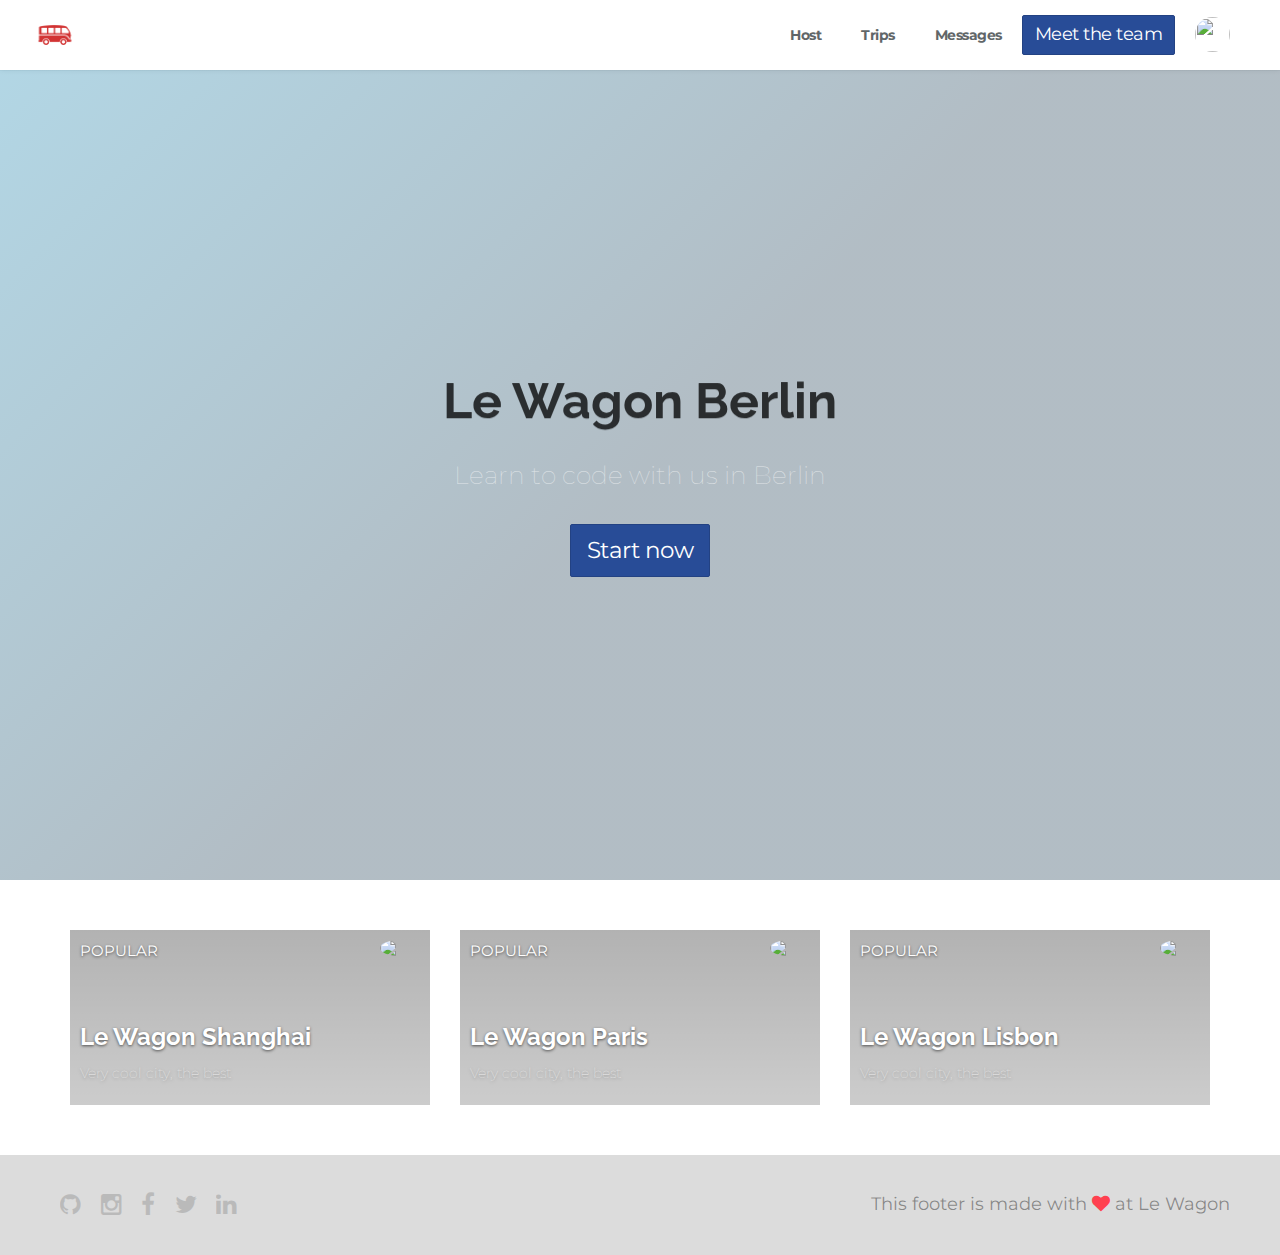
==== commit 374ab559: "Automated commit at 2018-07-30 12:32:50 UTC by middleman-deploy 2.0.0-alpha" ====
--- a/index.html
+++ b/index.html
@@ -7,7 +7,7 @@
           content="width=device-width, initial-scale=1, shrink-to-fit=no">
     <!-- Use the title from a page's frontmatter if it has one -->
     <title>Le Wagon - Middleman</title>
-    <link href="stylesheets/application-611ec985.css" rel="stylesheet" />
+    <link href="stylesheets/application-fb8c9440.css" rel="stylesheet" />
     <script src="javascripts/application-93de88c9.js"></script>
     <link href="images/favicon-f15af148.png" rel="icon" type="image/png" />
   </head>
--- a/stylesheets/application-fb8c9440.css
+++ b/stylesheets/application-fb8c9440.css
@@ -0,0 +1,8 @@
+@import url("https://fonts.googleapis.com/css?family=Montserrat:400,300,700|Raleway:400,100,300,700,500");/*!
+ * Bootstrap v3.3.7 (http://getbootstrap.com)
+ * Copyright 2011-2016 Twitter, Inc.
+ * Licensed under MIT (https://github.com/twbs/bootstrap/blob/master/LICENSE)
+ *//*! normalize.css v3.0.3 | MIT License | github.com/necolas/normalize.css */html{font-family:sans-serif;-ms-text-size-adjust:100%;-webkit-text-size-adjust:100%}body{margin:0}article,aside,details,figcaption,figure,footer,header,hgroup,main,menu,nav,section,summary{display:block}audio,canvas,progress,video{display:inline-block;vertical-align:baseline}audio:not([controls]){display:none;height:0}[hidden],template{display:none}a{background-color:transparent}a:active,a:hover{outline:0}abbr[title]{border-bottom:1px dotted}b,strong{font-weight:bold}dfn{font-style:italic}h1{font-size:2em;margin:0.67em 0}mark{background:#ff0;color:#000}small{font-size:80%}sub,sup{font-size:75%;line-height:0;position:relative;vertical-align:baseline}sup{top:-0.5em}sub{bottom:-0.25em}img{border:0}svg:not(:root){overflow:hidden}figure{margin:1em 40px}hr{-webkit-box-sizing:content-box;box-sizing:content-box;height:0}pre{overflow:auto}code,kbd,pre,samp{font-family:monospace, monospace;font-size:1em}button,input,optgroup,select,textarea{color:inherit;font:inherit;margin:0}button{overflow:visible}button,select{text-transform:none}button,html input[type="button"],input[type="reset"],input[type="submit"]{-webkit-appearance:button;cursor:pointer}button[disabled],html input[disabled]{cursor:default}button::-moz-focus-inner,input::-moz-focus-inner{border:0;padding:0}input{line-height:normal}input[type="checkbox"],input[type="radio"]{-webkit-box-sizing:border-box;box-sizing:border-box;padding:0}input[type="number"]::-webkit-inner-spin-button,input[type="number"]::-webkit-outer-spin-button{height:auto}input[type="search"]{-webkit-appearance:textfield;-webkit-box-sizing:content-box;box-sizing:content-box}input[type="search"]::-webkit-search-cancel-button,input[type="search"]::-webkit-search-decoration{-webkit-appearance:none}fieldset{border:1px solid #c0c0c0;margin:0 2px;padding:0.35em 0.625em 0.75em}legend{border:0;padding:0}textarea{overflow:auto}optgroup{font-weight:bold}table{border-collapse:collapse;border-spacing:0}td,th{padding:0}/*! Source: https://github.com/h5bp/html5-boilerplate/blob/master/src/css/main.css */@media print{*,*:before,*:after{background:transparent !important;color:#000 !important;-webkit-box-shadow:none !important;box-shadow:none !important;text-shadow:none !important}a,a:visited{text-decoration:underline}a[href]:after{content:" (" attr(href) ")"}abbr[title]:after{content:" (" attr(title) ")"}a[href^="#"]:after,a[href^="javascript:"]:after{content:""}pre,blockquote{border:1px solid #999;page-break-inside:avoid}thead{display:table-header-group}tr,img{page-break-inside:avoid}img{max-width:100% !important}p,h2,h3{orphans:3;widows:3}h2,h3{page-break-after:avoid}.navbar{display:none}.btn>.caret,.dropup>.btn>.caret{border-top-color:#000 !important}.label{border:1px solid #000}.table{border-collapse:collapse !important}.table td,.table th{background-color:#fff !important}.table-bordered th,.table-bordered td{border:1px solid #ddd !important}}@font-face{font-family:'Glyphicons Halflings';src:url("../assets/bootstrap/glyphicons-halflings-regular-86b6f62b.eot");src:url("../assets/bootstrap/glyphicons-halflings-regular-86b6f62b.eot?#iefix") format("embedded-opentype"),url("../assets/bootstrap/glyphicons-halflings-regular-ca35b697.woff2") format("woff2"),url("../assets/bootstrap/glyphicons-halflings-regular-278e49a8.woff") format("woff"),url("../assets/bootstrap/glyphicons-halflings-regular-44bc1850.ttf") format("truetype"),url("../assets/bootstrap/glyphicons-halflings-regular-de51a849.svg#glyphicons_halflingsregular") format("svg")}.glyphicon{position:relative;top:1px;display:inline-block;font-family:'Glyphicons Halflings';font-style:normal;font-weight:normal;line-height:1;-webkit-font-smoothing:antialiased;-moz-osx-font-smoothing:grayscale}.glyphicon-asterisk:before{content:"\002a"}.glyphicon-plus:before{content:"\002b"}.glyphicon-euro:before,.glyphicon-eur:before{content:"\20ac"}.glyphicon-minus:before{content:"\2212"}.glyphicon-cloud:before{content:"\2601"}.glyphicon-envelope:before{content:"\2709"}.glyphicon-pencil:before{content:"\270f"}.glyphicon-glass:before{content:"\e001"}.glyphicon-music:before{content:"\e002"}.glyphicon-search:before{content:"\e003"}.glyphicon-heart:before{content:"\e005"}.glyphicon-star:before{content:"\e006"}.glyphicon-star-empty:before{content:"\e007"}.glyphicon-user:before{content:"\e008"}.glyphicon-film:before{content:"\e009"}.glyphicon-th-large:before{content:"\e010"}.glyphicon-th:before{content:"\e011"}.glyphicon-th-list:before{content:"\e012"}.glyphicon-ok:before{content:"\e013"}.glyphicon-remove:before{content:"\e014"}.glyphicon-zoom-in:before{content:"\e015"}.glyphicon-zoom-out:before{content:"\e016"}.glyphicon-off:before{content:"\e017"}.glyphicon-signal:before{content:"\e018"}.glyphicon-cog:before{content:"\e019"}.glyphicon-trash:before{content:"\e020"}.glyphicon-home:before{content:"\e021"}.glyphicon-file:before{content:"\e022"}.glyphicon-time:before{content:"\e023"}.glyphicon-road:before{content:"\e024"}.glyphicon-download-alt:before{content:"\e025"}.glyphicon-download:before{content:"\e026"}.glyphicon-upload:before{content:"\e027"}.glyphicon-inbox:before{content:"\e028"}.glyphicon-play-circle:before{content:"\e029"}.glyphicon-repeat:before{content:"\e030"}.glyphicon-refresh:before{content:"\e031"}.glyphicon-list-alt:before{content:"\e032"}.glyphicon-lock:before{content:"\e033"}.glyphicon-flag:before{content:"\e034"}.glyphicon-headphones:before{content:"\e035"}.glyphicon-volume-off:before{content:"\e036"}.glyphicon-volume-down:before{content:"\e037"}.glyphicon-volume-up:before{content:"\e038"}.glyphicon-qrcode:before{content:"\e039"}.glyphicon-barcode:before{content:"\e040"}.glyphicon-tag:before{content:"\e041"}.glyphicon-tags:before{content:"\e042"}.glyphicon-book:before{content:"\e043"}.glyphicon-bookmark:before{content:"\e044"}.glyphicon-print:before{content:"\e045"}.glyphicon-camera:before{content:"\e046"}.glyphicon-font:before{content:"\e047"}.glyphicon-bold:before{content:"\e048"}.glyphicon-italic:before{content:"\e049"}.glyphicon-text-height:before{content:"\e050"}.glyphicon-text-width:before{content:"\e051"}.glyphicon-align-left:before{content:"\e052"}.glyphicon-align-center:before{content:"\e053"}.glyphicon-align-right:before{content:"\e054"}.glyphicon-align-justify:before{content:"\e055"}.glyphicon-list:before{content:"\e056"}.glyphicon-indent-left:before{content:"\e057"}.glyphicon-indent-right:before{content:"\e058"}.glyphicon-facetime-video:before{content:"\e059"}.glyphicon-picture:before{content:"\e060"}.glyphicon-map-marker:before{content:"\e062"}.glyphicon-adjust:before{content:"\e063"}.glyphicon-tint:before{content:"\e064"}.glyphicon-edit:before{content:"\e065"}.glyphicon-share:before{content:"\e066"}.glyphicon-check:before{content:"\e067"}.glyphicon-move:before{content:"\e068"}.glyphicon-step-backward:before{content:"\e069"}.glyphicon-fast-backward:before{content:"\e070"}.glyphicon-backward:before{content:"\e071"}.glyphicon-play:before{content:"\e072"}.glyphicon-pause:before{content:"\e073"}.glyphicon-stop:before{content:"\e074"}.glyphicon-forward:before{content:"\e075"}.glyphicon-fast-forward:before{content:"\e076"}.glyphicon-step-forward:before{content:"\e077"}.glyphicon-eject:before{content:"\e078"}.glyphicon-chevron-left:before{content:"\e079"}.glyphicon-chevron-right:before{content:"\e080"}.glyphicon-plus-sign:before{content:"\e081"}.glyphicon-minus-sign:before{content:"\e082"}.glyphicon-remove-sign:before{content:"\e083"}.glyphicon-ok-sign:before{content:"\e084"}.glyphicon-question-sign:before{content:"\e085"}.glyphicon-info-sign:before{content:"\e086"}.glyphicon-screenshot:before{content:"\e087"}.glyphicon-remove-circle:before{content:"\e088"}.glyphicon-ok-circle:before{content:"\e089"}.glyphicon-ban-circle:before{content:"\e090"}.glyphicon-arrow-left:before{content:"\e091"}.glyphicon-arrow-right:before{content:"\e092"}.glyphicon-arrow-up:before{content:"\e093"}.glyphicon-arrow-down:before{content:"\e094"}.glyphicon-share-alt:before{content:"\e095"}.glyphicon-resize-full:before{content:"\e096"}.glyphicon-resize-small:before{content:"\e097"}.glyphicon-exclamation-sign:before{content:"\e101"}.glyphicon-gift:before{content:"\e102"}.glyphicon-leaf:before{content:"\e103"}.glyphicon-fire:before{content:"\e104"}.glyphicon-eye-open:before{content:"\e105"}.glyphicon-eye-close:before{content:"\e106"}.glyphicon-warning-sign:before{content:"\e107"}.glyphicon-plane:before{content:"\e108"}.glyphicon-calendar:before{content:"\e109"}.glyphicon-random:before{content:"\e110"}.glyphicon-comment:before{content:"\e111"}.glyphicon-magnet:before{content:"\e112"}.glyphicon-chevron-up:before{content:"\e113"}.glyphicon-chevron-down:before{content:"\e114"}.glyphicon-retweet:before{content:"\e115"}.glyphicon-shopping-cart:before{content:"\e116"}.glyphicon-folder-close:before{content:"\e117"}.glyphicon-folder-open:before{content:"\e118"}.glyphicon-resize-vertical:before{content:"\e119"}.glyphicon-resize-horizontal:before{content:"\e120"}.glyphicon-hdd:before{content:"\e121"}.glyphicon-bullhorn:before{content:"\e122"}.glyphicon-bell:before{content:"\e123"}.glyphicon-certificate:before{content:"\e124"}.glyphicon-thumbs-up:before{content:"\e125"}.glyphicon-thumbs-down:before{content:"\e126"}.glyphicon-hand-right:before{content:"\e127"}.glyphicon-hand-left:before{content:"\e128"}.glyphicon-hand-up:before{content:"\e129"}.glyphicon-hand-down:before{content:"\e130"}.glyphicon-circle-arrow-right:before{content:"\e131"}.glyphicon-circle-arrow-left:before{content:"\e132"}.glyphicon-circle-arrow-up:before{content:"\e133"}.glyphicon-circle-arrow-down:before{content:"\e134"}.glyphicon-globe:before{content:"\e135"}.glyphicon-wrench:before{content:"\e136"}.glyphicon-tasks:before{content:"\e137"}.glyphicon-filter:before{content:"\e138"}.glyphicon-briefcase:before{content:"\e139"}.glyphicon-fullscreen:before{content:"\e140"}.glyphicon-dashboard:before{content:"\e141"}.glyphicon-paperclip:before{content:"\e142"}.glyphicon-heart-empty:before{content:"\e143"}.glyphicon-link:before{content:"\e144"}.glyphicon-phone:before{content:"\e145"}.glyphicon-pushpin:before{content:"\e146"}.glyphicon-usd:before{content:"\e148"}.glyphicon-gbp:before{content:"\e149"}.glyphicon-sort:before{content:"\e150"}.glyphicon-sort-by-alphabet:before{content:"\e151"}.glyphicon-sort-by-alphabet-alt:before{content:"\e152"}.glyphicon-sort-by-order:before{content:"\e153"}.glyphicon-sort-by-order-alt:before{content:"\e154"}.glyphicon-sort-by-attributes:before{content:"\e155"}.glyphicon-sort-by-attributes-alt:before{content:"\e156"}.glyphicon-unchecked:before{content:"\e157"}.glyphicon-expand:before{content:"\e158"}.glyphicon-collapse-down:before{content:"\e159"}.glyphicon-collapse-up:before{content:"\e160"}.glyphicon-log-in:before{content:"\e161"}.glyphicon-flash:before{content:"\e162"}.glyphicon-log-out:before{content:"\e163"}.glyphicon-new-window:before{content:"\e164"}.glyphicon-record:before{content:"\e165"}.glyphicon-save:before{content:"\e166"}.glyphicon-open:before{content:"\e167"}.glyphicon-saved:before{content:"\e168"}.glyphicon-import:before{content:"\e169"}.glyphicon-export:before{content:"\e170"}.glyphicon-send:before{content:"\e171"}.glyphicon-floppy-disk:before{content:"\e172"}.glyphicon-floppy-saved:before{content:"\e173"}.glyphicon-floppy-remove:before{content:"\e174"}.glyphicon-floppy-save:before{content:"\e175"}.glyphicon-floppy-open:before{content:"\e176"}.glyphicon-credit-card:before{content:"\e177"}.glyphicon-transfer:before{content:"\e178"}.glyphicon-cutlery:before{content:"\e179"}.glyphicon-header:before{content:"\e180"}.glyphicon-compressed:before{content:"\e181"}.glyphicon-earphone:before{content:"\e182"}.glyphicon-phone-alt:before{content:"\e183"}.glyphicon-tower:before{content:"\e184"}.glyphicon-stats:before{content:"\e185"}.glyphicon-sd-video:before{content:"\e186"}.glyphicon-hd-video:before{content:"\e187"}.glyphicon-subtitles:before{content:"\e188"}.glyphicon-sound-stereo:before{content:"\e189"}.glyphicon-sound-dolby:before{content:"\e190"}.glyphicon-sound-5-1:before{content:"\e191"}.glyphicon-sound-6-1:before{content:"\e192"}.glyphicon-sound-7-1:before{content:"\e193"}.glyphicon-copyright-mark:before{content:"\e194"}.glyphicon-registration-mark:before{content:"\e195"}.glyphicon-cloud-download:before{content:"\e197"}.glyphicon-cloud-upload:before{content:"\e198"}.glyphicon-tree-conifer:before{content:"\e199"}.glyphicon-tree-deciduous:before{content:"\e200"}.glyphicon-cd:before{content:"\e201"}.glyphicon-save-file:before{content:"\e202"}.glyphicon-open-file:before{content:"\e203"}.glyphicon-level-up:before{content:"\e204"}.glyphicon-copy:before{content:"\e205"}.glyphicon-paste:before{content:"\e206"}.glyphicon-alert:before{content:"\e209"}.glyphicon-equalizer:before{content:"\e210"}.glyphicon-king:before{content:"\e211"}.glyphicon-queen:before{content:"\e212"}.glyphicon-pawn:before{content:"\e213"}.glyphicon-bishop:before{content:"\e214"}.glyphicon-knight:before{content:"\e215"}.glyphicon-baby-formula:before{content:"\e216"}.glyphicon-tent:before{content:"\26fa"}.glyphicon-blackboard:before{content:"\e218"}.glyphicon-bed:before{content:"\e219"}.glyphicon-apple:before{content:"\f8ff"}.glyphicon-erase:before{content:"\e221"}.glyphicon-hourglass:before{content:"\231b"}.glyphicon-lamp:before{content:"\e223"}.glyphicon-duplicate:before{content:"\e224"}.glyphicon-piggy-bank:before{content:"\e225"}.glyphicon-scissors:before{content:"\e226"}.glyphicon-bitcoin:before{content:"\e227"}.glyphicon-btc:before{content:"\e227"}.glyphicon-xbt:before{content:"\e227"}.glyphicon-yen:before{content:"\00a5"}.glyphicon-jpy:before{content:"\00a5"}.glyphicon-ruble:before{content:"\20bd"}.glyphicon-rub:before{content:"\20bd"}.glyphicon-scale:before{content:"\e230"}.glyphicon-ice-lolly:before{content:"\e231"}.glyphicon-ice-lolly-tasted:before{content:"\e232"}.glyphicon-education:before{content:"\e233"}.glyphicon-option-horizontal:before{content:"\e234"}.glyphicon-option-vertical:before{content:"\e235"}.glyphicon-menu-hamburger:before{content:"\e236"}.glyphicon-modal-window:before{content:"\e237"}.glyphicon-oil:before{content:"\e238"}.glyphicon-grain:before{content:"\e239"}.glyphicon-sunglasses:before{content:"\e240"}.glyphicon-text-size:before{content:"\e241"}.glyphicon-text-color:before{content:"\e242"}.glyphicon-text-background:before{content:"\e243"}.glyphicon-object-align-top:before{content:"\e244"}.glyphicon-object-align-bottom:before{content:"\e245"}.glyphicon-object-align-horizontal:before{content:"\e246"}.glyphicon-object-align-left:before{content:"\e247"}.glyphicon-object-align-vertical:before{content:"\e248"}.glyphicon-object-align-right:before{content:"\e249"}.glyphicon-triangle-right:before{content:"\e250"}.glyphicon-triangle-left:before{content:"\e251"}.glyphicon-triangle-bottom:before{content:"\e252"}.glyphicon-triangle-top:before{content:"\e253"}.glyphicon-console:before{content:"\e254"}.glyphicon-superscript:before{content:"\e255"}.glyphicon-subscript:before{content:"\e256"}.glyphicon-menu-left:before{content:"\e257"}.glyphicon-menu-right:before{content:"\e258"}.glyphicon-menu-down:before{content:"\e259"}.glyphicon-menu-up:before{content:"\e260"}*{-webkit-box-sizing:border-box;box-sizing:border-box}*:before,*:after{-webkit-box-sizing:border-box;box-sizing:border-box}html{font-size:10px;-webkit-tap-highlight-color:transparent}body{font-family:"Montserrat", "sans-serif";font-size:18px;line-height:1.42857143;color:#94999b;background-color:#FFFFFF}input,button,select,textarea{font-family:inherit;font-size:inherit;line-height:inherit}a{color:#284C97;text-decoration:none}a:hover,a:focus{color:#182e5b;text-decoration:underline}a:focus{outline:5px auto -webkit-focus-ring-color;outline-offset:-2px}figure{margin:0}img{vertical-align:middle}.img-responsive{display:block;max-width:100%;height:auto}.img-rounded{border-radius:2px}.img-thumbnail{padding:4px;line-height:1.42857143;background-color:#FFFFFF;border:1px solid #ddd;border-radius:2px;-webkit-transition:all 0.2s ease-in-out;transition:all 0.2s ease-in-out;display:inline-block;max-width:100%;height:auto}.img-circle{border-radius:50%}hr{margin-top:25px;margin-bottom:25px;border:0;border-top:1px solid white}.sr-only{position:absolute;width:1px;height:1px;margin:-1px;padding:0;overflow:hidden;clip:rect(0, 0, 0, 0);border:0}.sr-only-focusable:active,.sr-only-focusable:focus{position:static;width:auto;height:auto;margin:0;overflow:visible;clip:auto}[role="button"]{cursor:pointer}h1,h2,h3,h4,h5,h6,.h1,.h2,.h3,.h4,.h5,.h6{font-family:"Raleway", "Helvetica", "sans-serif";font-weight:500;line-height:1.1;color:inherit}h1 small,h1 .small,h2 small,h2 .small,h3 small,h3 .small,h4 small,h4 .small,h5 small,h5 .small,h6 small,h6 .small,.h1 small,.h1 .small,.h2 small,.h2 .small,.h3 small,.h3 .small,.h4 small,.h4 .small,.h5 small,.h5 .small,.h6 small,.h6 .small{font-weight:normal;line-height:1;color:#dadcdd}h1,.h1,h2,.h2,h3,.h3{margin-top:25px;margin-bottom:12.5px}h1 small,h1 .small,.h1 small,.h1 .small,h2 small,h2 .small,.h2 small,.h2 .small,h3 small,h3 .small,.h3 small,.h3 .small{font-size:65%}h4,.h4,h5,.h5,h6,.h6{margin-top:12.5px;margin-bottom:12.5px}h4 small,h4 .small,.h4 small,.h4 .small,h5 small,h5 .small,.h5 small,.h5 .small,h6 small,h6 .small,.h6 small,.h6 .small{font-size:75%}h1,.h1{font-size:46px}h2,.h2{font-size:38px}h3,.h3{font-size:31px}h4,.h4{font-size:23px}h5,.h5{font-size:18px}h6,.h6{font-size:16px}p{margin:0 0 12.5px}.lead{margin-bottom:25px;font-size:20px;font-weight:300;line-height:1.4}@media (min-width: 768px){.lead{font-size:27px}}small,.small{font-size:88%}mark,.mark{background-color:#fcf8e3;padding:.2em}.text-left{text-align:left}.text-right{text-align:right}.text-center{text-align:center}.text-justify{text-align:justify}.text-nowrap{white-space:nowrap}.text-lowercase{text-transform:lowercase}.text-uppercase,.initialism{text-transform:uppercase}.text-capitalize{text-transform:capitalize}.text-muted{color:#dadcdd}.text-primary{color:#284C97}a.text-primary:hover,a.text-primary:focus{color:#1d386f}.text-success{color:#3c763d}a.text-success:hover,a.text-success:focus{color:#2b542c}.text-info{color:#31708f}a.text-info:hover,a.text-info:focus{color:#245269}.text-warning{color:#8a6d3b}a.text-warning:hover,a.text-warning:focus{color:#66512c}.text-danger{color:#a94442}a.text-danger:hover,a.text-danger:focus{color:#843534}.bg-primary{color:#fff}.bg-primary{background-color:#284C97}a.bg-primary:hover,a.bg-primary:focus{background-color:#1d386f}.bg-success{background-color:#dff0d8}a.bg-success:hover,a.bg-success:focus{background-color:#c1e2b3}.bg-info{background-color:#d9edf7}a.bg-info:hover,a.bg-info:focus{background-color:#afd9ee}.bg-warning{background-color:#fcf8e3}a.bg-warning:hover,a.bg-warning:focus{background-color:#f7ecb5}.bg-danger{background-color:#f2dede}a.bg-danger:hover,a.bg-danger:focus{background-color:#e4b9b9}.page-header{padding-bottom:11.5px;margin:50px 0 25px;border-bottom:1px solid white}ul,ol{margin-top:0;margin-bottom:12.5px}ul ul,ul ol,ol ul,ol ol{margin-bottom:0}.list-unstyled{padding-left:0;list-style:none}.list-inline{padding-left:0;list-style:none;margin-left:-5px}.list-inline>li{display:inline-block;padding-left:5px;padding-right:5px}dl{margin-top:0;margin-bottom:25px}dt,dd{line-height:1.42857143}dt{font-weight:bold}dd{margin-left:0}.dl-horizontal dd:before,.dl-horizontal dd:after{content:" ";display:table}.dl-horizontal dd:after{clear:both}@media (min-width: 768px){.dl-horizontal dt{float:left;width:160px;clear:left;text-align:right;overflow:hidden;text-overflow:ellipsis;white-space:nowrap}.dl-horizontal dd{margin-left:180px}}abbr[title],abbr[data-original-title]{cursor:help;border-bottom:1px dotted #dadcdd}.initialism{font-size:90%}blockquote{padding:12.5px 25px;margin:0 0 25px;font-size:22.5px;border-left:5px solid white}blockquote p:last-child,blockquote ul:last-child,blockquote ol:last-child{margin-bottom:0}blockquote footer,blockquote small,blockquote .small{display:block;font-size:80%;line-height:1.42857143;color:#dadcdd}blockquote footer:before,blockquote small:before,blockquote .small:before{content:'\2014 \00A0'}.blockquote-reverse,blockquote.pull-right{padding-right:15px;padding-left:0;border-right:5px solid white;border-left:0;text-align:right}.blockquote-reverse footer:before,.blockquote-reverse small:before,.blockquote-reverse .small:before,blockquote.pull-right footer:before,blockquote.pull-right small:before,blockquote.pull-right .small:before{content:''}.blockquote-reverse footer:after,.blockquote-reverse small:after,.blockquote-reverse .small:after,blockquote.pull-right footer:after,blockquote.pull-right small:after,blockquote.pull-right .small:after{content:'\00A0 \2014'}address{margin-bottom:25px;font-style:normal;line-height:1.42857143}code,kbd,pre,samp{font-family:Menlo, Monaco, Consolas, "Courier New", monospace}code{padding:2px 4px;font-size:90%;color:#c7254e;background-color:#f9f2f4;border-radius:2px}kbd{padding:2px 4px;font-size:90%;color:#fff;background-color:#333;border-radius:2px;-webkit-box-shadow:inset 0 -1px 0 rgba(0,0,0,0.25);box-shadow:inset 0 -1px 0 rgba(0,0,0,0.25)}kbd kbd{padding:0;font-size:100%;font-weight:bold;-webkit-box-shadow:none;box-shadow:none}pre{display:block;padding:12px;margin:0 0 12.5px;font-size:17px;line-height:1.42857143;word-break:break-all;word-wrap:break-word;color:#94999b;background-color:#f5f5f5;border:1px solid #ccc;border-radius:2px}pre code{padding:0;font-size:inherit;color:inherit;white-space:pre-wrap;background-color:transparent;border-radius:0}.pre-scrollable{max-height:340px;overflow-y:scroll}.container{margin-right:auto;margin-left:auto;padding-left:15px;padding-right:15px}.container:before,.container:after{content:" ";display:table}.container:after{clear:both}@media (min-width: 768px){.container{width:750px}}@media (min-width: 992px){.container{width:970px}}@media (min-width: 1200px){.container{width:1170px}}.container-fluid{margin-right:auto;margin-left:auto;padding-left:15px;padding-right:15px}.container-fluid:before,.container-fluid:after{content:" ";display:table}.container-fluid:after{clear:both}.row{margin-left:-15px;margin-right:-15px}.row:before,.row:after{content:" ";display:table}.row:after{clear:both}.col-xs-1,.col-sm-1,.col-md-1,.col-lg-1,.col-xs-2,.col-sm-2,.col-md-2,.col-lg-2,.col-xs-3,.col-sm-3,.col-md-3,.col-lg-3,.col-xs-4,.col-sm-4,.col-md-4,.col-lg-4,.col-xs-5,.col-sm-5,.col-md-5,.col-lg-5,.col-xs-6,.col-sm-6,.col-md-6,.col-lg-6,.col-xs-7,.col-sm-7,.col-md-7,.col-lg-7,.col-xs-8,.col-sm-8,.col-md-8,.col-lg-8,.col-xs-9,.col-sm-9,.col-md-9,.col-lg-9,.col-xs-10,.col-sm-10,.col-md-10,.col-lg-10,.col-xs-11,.col-sm-11,.col-md-11,.col-lg-11,.col-xs-12,.col-sm-12,.col-md-12,.col-lg-12{position:relative;min-height:1px;padding-left:15px;padding-right:15px}.col-xs-1,.col-xs-2,.col-xs-3,.col-xs-4,.col-xs-5,.col-xs-6,.col-xs-7,.col-xs-8,.col-xs-9,.col-xs-10,.col-xs-11,.col-xs-12{float:left}.col-xs-1{width:8.33333333%}.col-xs-2{width:16.66666667%}.col-xs-3{width:25%}.col-xs-4{width:33.33333333%}.col-xs-5{width:41.66666667%}.col-xs-6{width:50%}.col-xs-7{width:58.33333333%}.col-xs-8{width:66.66666667%}.col-xs-9{width:75%}.col-xs-10{width:83.33333333%}.col-xs-11{width:91.66666667%}.col-xs-12{width:100%}.col-xs-pull-0{right:auto}.col-xs-pull-1{right:8.33333333%}.col-xs-pull-2{right:16.66666667%}.col-xs-pull-3{right:25%}.col-xs-pull-4{right:33.33333333%}.col-xs-pull-5{right:41.66666667%}.col-xs-pull-6{right:50%}.col-xs-pull-7{right:58.33333333%}.col-xs-pull-8{right:66.66666667%}.col-xs-pull-9{right:75%}.col-xs-pull-10{right:83.33333333%}.col-xs-pull-11{right:91.66666667%}.col-xs-pull-12{right:100%}.col-xs-push-0{left:auto}.col-xs-push-1{left:8.33333333%}.col-xs-push-2{left:16.66666667%}.col-xs-push-3{left:25%}.col-xs-push-4{left:33.33333333%}.col-xs-push-5{left:41.66666667%}.col-xs-push-6{left:50%}.col-xs-push-7{left:58.33333333%}.col-xs-push-8{left:66.66666667%}.col-xs-push-9{left:75%}.col-xs-push-10{left:83.33333333%}.col-xs-push-11{left:91.66666667%}.col-xs-push-12{left:100%}.col-xs-offset-0{margin-left:0%}.col-xs-offset-1{margin-left:8.33333333%}.col-xs-offset-2{margin-left:16.66666667%}.col-xs-offset-3{margin-left:25%}.col-xs-offset-4{margin-left:33.33333333%}.col-xs-offset-5{margin-left:41.66666667%}.col-xs-offset-6{margin-left:50%}.col-xs-offset-7{margin-left:58.33333333%}.col-xs-offset-8{margin-left:66.66666667%}.col-xs-offset-9{margin-left:75%}.col-xs-offset-10{margin-left:83.33333333%}.col-xs-offset-11{margin-left:91.66666667%}.col-xs-offset-12{margin-left:100%}@media (min-width: 768px){.col-sm-1,.col-sm-2,.col-sm-3,.col-sm-4,.col-sm-5,.col-sm-6,.col-sm-7,.col-sm-8,.col-sm-9,.col-sm-10,.col-sm-11,.col-sm-12{float:left}.col-sm-1{width:8.33333333%}.col-sm-2{width:16.66666667%}.col-sm-3{width:25%}.col-sm-4{width:33.33333333%}.col-sm-5{width:41.66666667%}.col-sm-6{width:50%}.col-sm-7{width:58.33333333%}.col-sm-8{width:66.66666667%}.col-sm-9{width:75%}.col-sm-10{width:83.33333333%}.col-sm-11{width:91.66666667%}.col-sm-12{width:100%}.col-sm-pull-0{right:auto}.col-sm-pull-1{right:8.33333333%}.col-sm-pull-2{right:16.66666667%}.col-sm-pull-3{right:25%}.col-sm-pull-4{right:33.33333333%}.col-sm-pull-5{right:41.66666667%}.col-sm-pull-6{right:50%}.col-sm-pull-7{right:58.33333333%}.col-sm-pull-8{right:66.66666667%}.col-sm-pull-9{right:75%}.col-sm-pull-10{right:83.33333333%}.col-sm-pull-11{right:91.66666667%}.col-sm-pull-12{right:100%}.col-sm-push-0{left:auto}.col-sm-push-1{left:8.33333333%}.col-sm-push-2{left:16.66666667%}.col-sm-push-3{left:25%}.col-sm-push-4{left:33.33333333%}.col-sm-push-5{left:41.66666667%}.col-sm-push-6{left:50%}.col-sm-push-7{left:58.33333333%}.col-sm-push-8{left:66.66666667%}.col-sm-push-9{left:75%}.col-sm-push-10{left:83.33333333%}.col-sm-push-11{left:91.66666667%}.col-sm-push-12{left:100%}.col-sm-offset-0{margin-left:0%}.col-sm-offset-1{margin-left:8.33333333%}.col-sm-offset-2{margin-left:16.66666667%}.col-sm-offset-3{margin-left:25%}.col-sm-offset-4{margin-left:33.33333333%}.col-sm-offset-5{margin-left:41.66666667%}.col-sm-offset-6{margin-left:50%}.col-sm-offset-7{margin-left:58.33333333%}.col-sm-offset-8{margin-left:66.66666667%}.col-sm-offset-9{margin-left:75%}.col-sm-offset-10{margin-left:83.33333333%}.col-sm-offset-11{margin-left:91.66666667%}.col-sm-offset-12{margin-left:100%}}@media (min-width: 992px){.col-md-1,.col-md-2,.col-md-3,.col-md-4,.col-md-5,.col-md-6,.col-md-7,.col-md-8,.col-md-9,.col-md-10,.col-md-11,.col-md-12{float:left}.col-md-1{width:8.33333333%}.col-md-2{width:16.66666667%}.col-md-3{width:25%}.col-md-4{width:33.33333333%}.col-md-5{width:41.66666667%}.col-md-6{width:50%}.col-md-7{width:58.33333333%}.col-md-8{width:66.66666667%}.col-md-9{width:75%}.col-md-10{width:83.33333333%}.col-md-11{width:91.66666667%}.col-md-12{width:100%}.col-md-pull-0{right:auto}.col-md-pull-1{right:8.33333333%}.col-md-pull-2{right:16.66666667%}.col-md-pull-3{right:25%}.col-md-pull-4{right:33.33333333%}.col-md-pull-5{right:41.66666667%}.col-md-pull-6{right:50%}.col-md-pull-7{right:58.33333333%}.col-md-pull-8{right:66.66666667%}.col-md-pull-9{right:75%}.col-md-pull-10{right:83.33333333%}.col-md-pull-11{right:91.66666667%}.col-md-pull-12{right:100%}.col-md-push-0{left:auto}.col-md-push-1{left:8.33333333%}.col-md-push-2{left:16.66666667%}.col-md-push-3{left:25%}.col-md-push-4{left:33.33333333%}.col-md-push-5{left:41.66666667%}.col-md-push-6{left:50%}.col-md-push-7{left:58.33333333%}.col-md-push-8{left:66.66666667%}.col-md-push-9{left:75%}.col-md-push-10{left:83.33333333%}.col-md-push-11{left:91.66666667%}.col-md-push-12{left:100%}.col-md-offset-0{margin-left:0%}.col-md-offset-1{margin-left:8.33333333%}.col-md-offset-2{margin-left:16.66666667%}.col-md-offset-3{margin-left:25%}.col-md-offset-4{margin-left:33.33333333%}.col-md-offset-5{margin-left:41.66666667%}.col-md-offset-6{margin-left:50%}.col-md-offset-7{margin-left:58.33333333%}.col-md-offset-8{margin-left:66.66666667%}.col-md-offset-9{margin-left:75%}.col-md-offset-10{margin-left:83.33333333%}.col-md-offset-11{margin-left:91.66666667%}.col-md-offset-12{margin-left:100%}}@media (min-width: 1200px){.col-lg-1,.col-lg-2,.col-lg-3,.col-lg-4,.col-lg-5,.col-lg-6,.col-lg-7,.col-lg-8,.col-lg-9,.col-lg-10,.col-lg-11,.col-lg-12{float:left}.col-lg-1{width:8.33333333%}.col-lg-2{width:16.66666667%}.col-lg-3{width:25%}.col-lg-4{width:33.33333333%}.col-lg-5{width:41.66666667%}.col-lg-6{width:50%}.col-lg-7{width:58.33333333%}.col-lg-8{width:66.66666667%}.col-lg-9{width:75%}.col-lg-10{width:83.33333333%}.col-lg-11{width:91.66666667%}.col-lg-12{width:100%}.col-lg-pull-0{right:auto}.col-lg-pull-1{right:8.33333333%}.col-lg-pull-2{right:16.66666667%}.col-lg-pull-3{right:25%}.col-lg-pull-4{right:33.33333333%}.col-lg-pull-5{right:41.66666667%}.col-lg-pull-6{right:50%}.col-lg-pull-7{right:58.33333333%}.col-lg-pull-8{right:66.66666667%}.col-lg-pull-9{right:75%}.col-lg-pull-10{right:83.33333333%}.col-lg-pull-11{right:91.66666667%}.col-lg-pull-12{right:100%}.col-lg-push-0{left:auto}.col-lg-push-1{left:8.33333333%}.col-lg-push-2{left:16.66666667%}.col-lg-push-3{left:25%}.col-lg-push-4{left:33.33333333%}.col-lg-push-5{left:41.66666667%}.col-lg-push-6{left:50%}.col-lg-push-7{left:58.33333333%}.col-lg-push-8{left:66.66666667%}.col-lg-push-9{left:75%}.col-lg-push-10{left:83.33333333%}.col-lg-push-11{left:91.66666667%}.col-lg-push-12{left:100%}.col-lg-offset-0{margin-left:0%}.col-lg-offset-1{margin-left:8.33333333%}.col-lg-offset-2{margin-left:16.66666667%}.col-lg-offset-3{margin-left:25%}.col-lg-offset-4{margin-left:33.33333333%}.col-lg-offset-5{margin-left:41.66666667%}.col-lg-offset-6{margin-left:50%}.col-lg-offset-7{margin-left:58.33333333%}.col-lg-offset-8{margin-left:66.66666667%}.col-lg-offset-9{margin-left:75%}.col-lg-offset-10{margin-left:83.33333333%}.col-lg-offset-11{margin-left:91.66666667%}.col-lg-offset-12{margin-left:100%}}table{background-color:transparent}caption{padding-top:8px;padding-bottom:8px;color:#dadcdd;text-align:left}th{text-align:left}.table{width:100%;max-width:100%;margin-bottom:25px}.table>thead>tr>th,.table>thead>tr>td,.table>tbody>tr>th,.table>tbody>tr>td,.table>tfoot>tr>th,.table>tfoot>tr>td{padding:8px;line-height:1.42857143;vertical-align:top;border-top:1px solid #ddd}.table>thead>tr>th{vertical-align:bottom;border-bottom:2px solid #ddd}.table>caption+thead>tr:first-child>th,.table>caption+thead>tr:first-child>td,.table>colgroup+thead>tr:first-child>th,.table>colgroup+thead>tr:first-child>td,.table>thead:first-child>tr:first-child>th,.table>thead:first-child>tr:first-child>td{border-top:0}.table>tbody+tbody{border-top:2px solid #ddd}.table .table{background-color:#FFFFFF}.table-condensed>thead>tr>th,.table-condensed>thead>tr>td,.table-condensed>tbody>tr>th,.table-condensed>tbody>tr>td,.table-condensed>tfoot>tr>th,.table-condensed>tfoot>tr>td{padding:5px}.table-bordered{border:1px solid #ddd}.table-bordered>thead>tr>th,.table-bordered>thead>tr>td,.table-bordered>tbody>tr>th,.table-bordered>tbody>tr>td,.table-bordered>tfoot>tr>th,.table-bordered>tfoot>tr>td{border:1px solid #ddd}.table-bordered>thead>tr>th,.table-bordered>thead>tr>td{border-bottom-width:2px}.table-striped>tbody>tr:nth-of-type(odd){background-color:#f9f9f9}.table-hover>tbody>tr:hover{background-color:#f5f5f5}table col[class*="col-"]{position:static;float:none;display:table-column}table td[class*="col-"],table th[class*="col-"]{position:static;float:none;display:table-cell}.table>thead>tr>td.active,.table>thead>tr>th.active,.table>thead>tr.active>td,.table>thead>tr.active>th,.table>tbody>tr>td.active,.table>tbody>tr>th.active,.table>tbody>tr.active>td,.table>tbody>tr.active>th,.table>tfoot>tr>td.active,.table>tfoot>tr>th.active,.table>tfoot>tr.active>td,.table>tfoot>tr.active>th{background-color:#f5f5f5}.table-hover>tbody>tr>td.active:hover,.table-hover>tbody>tr>th.active:hover,.table-hover>tbody>tr.active:hover>td,.table-hover>tbody>tr:hover>.active,.table-hover>tbody>tr.active:hover>th{background-color:#e8e8e8}.table>thead>tr>td.success,.table>thead>tr>th.success,.table>thead>tr.success>td,.table>thead>tr.success>th,.table>tbody>tr>td.success,.table>tbody>tr>th.success,.table>tbody>tr.success>td,.table>tbody>tr.success>th,.table>tfoot>tr>td.success,.table>tfoot>tr>th.success,.table>tfoot>tr.success>td,.table>tfoot>tr.success>th{background-color:#dff0d8}.table-hover>tbody>tr>td.success:hover,.table-hover>tbody>tr>th.success:hover,.table-hover>tbody>tr.success:hover>td,.table-hover>tbody>tr:hover>.success,.table-hover>tbody>tr.success:hover>th{background-color:#d0e9c6}.table>thead>tr>td.info,.table>thead>tr>th.info,.table>thead>tr.info>td,.table>thead>tr.info>th,.table>tbody>tr>td.info,.table>tbody>tr>th.info,.table>tbody>tr.info>td,.table>tbody>tr.info>th,.table>tfoot>tr>td.info,.table>tfoot>tr>th.info,.table>tfoot>tr.info>td,.table>tfoot>tr.info>th{background-color:#d9edf7}.table-hover>tbody>tr>td.info:hover,.table-hover>tbody>tr>th.info:hover,.table-hover>tbody>tr.info:hover>td,.table-hover>tbody>tr:hover>.info,.table-hover>tbody>tr.info:hover>th{background-color:#c4e3f3}.table>thead>tr>td.warning,.table>thead>tr>th.warning,.table>thead>tr.warning>td,.table>thead>tr.warning>th,.table>tbody>tr>td.warning,.table>tbody>tr>th.warning,.table>tbody>tr.warning>td,.table>tbody>tr.warning>th,.table>tfoot>tr>td.warning,.table>tfoot>tr>th.warning,.table>tfoot>tr.warning>td,.table>tfoot>tr.warning>th{background-color:#fcf8e3}.table-hover>tbody>tr>td.warning:hover,.table-hover>tbody>tr>th.warning:hover,.table-hover>tbody>tr.warning:hover>td,.table-hover>tbody>tr:hover>.warning,.table-hover>tbody>tr.warning:hover>th{background-color:#faf2cc}.table>thead>tr>td.danger,.table>thead>tr>th.danger,.table>thead>tr.danger>td,.table>thead>tr.danger>th,.table>tbody>tr>td.danger,.table>tbody>tr>th.danger,.table>tbody>tr.danger>td,.table>tbody>tr.danger>th,.table>tfoot>tr>td.danger,.table>tfoot>tr>th.danger,.table>tfoot>tr.danger>td,.table>tfoot>tr.danger>th{background-color:#f2dede}.table-hover>tbody>tr>td.danger:hover,.table-hover>tbody>tr>th.danger:hover,.table-hover>tbody>tr.danger:hover>td,.table-hover>tbody>tr:hover>.danger,.table-hover>tbody>tr.danger:hover>th{background-color:#ebcccc}.table-responsive{overflow-x:auto;min-height:0.01%}@media screen and (max-width: 767px){.table-responsive{width:100%;margin-bottom:18.75px;overflow-y:hidden;-ms-overflow-style:-ms-autohiding-scrollbar;border:1px solid #ddd}.table-responsive>.table{margin-bottom:0}.table-responsive>.table>thead>tr>th,.table-responsive>.table>thead>tr>td,.table-responsive>.table>tbody>tr>th,.table-responsive>.table>tbody>tr>td,.table-responsive>.table>tfoot>tr>th,.table-responsive>.table>tfoot>tr>td{white-space:nowrap}.table-responsive>.table-bordered{border:0}.table-responsive>.table-bordered>thead>tr>th:first-child,.table-responsive>.table-bordered>thead>tr>td:first-child,.table-responsive>.table-bordered>tbody>tr>th:first-child,.table-responsive>.table-bordered>tbody>tr>td:first-child,.table-responsive>.table-bordered>tfoot>tr>th:first-child,.table-responsive>.table-bordered>tfoot>tr>td:first-child{border-left:0}.table-responsive>.table-bordered>thead>tr>th:last-child,.table-responsive>.table-bordered>thead>tr>td:last-child,.table-responsive>.table-bordered>tbody>tr>th:last-child,.table-responsive>.table-bordered>tbody>tr>td:last-child,.table-responsive>.table-bordered>tfoot>tr>th:last-child,.table-responsive>.table-bordered>tfoot>tr>td:last-child{border-right:0}.table-responsive>.table-bordered>tbody>tr:last-child>th,.table-responsive>.table-bordered>tbody>tr:last-child>td,.table-responsive>.table-bordered>tfoot>tr:last-child>th,.table-responsive>.table-bordered>tfoot>tr:last-child>td{border-bottom:0}}fieldset{padding:0;margin:0;border:0;min-width:0}legend{display:block;width:100%;padding:0;margin-bottom:25px;font-size:27px;line-height:inherit;color:#94999b;border:0;border-bottom:1px solid #e5e5e5}label{display:inline-block;max-width:100%;margin-bottom:5px;font-weight:bold}input[type="search"]{-webkit-box-sizing:border-box;box-sizing:border-box}input[type="radio"],input[type="checkbox"]{margin:4px 0 0;margin-top:1px \9;line-height:normal}input[type="file"]{display:block}input[type="range"]{display:block;width:100%}select[multiple],select[size]{height:auto}input[type="file"]:focus,input[type="radio"]:focus,input[type="checkbox"]:focus{outline:5px auto -webkit-focus-ring-color;outline-offset:-2px}output{display:block;padding-top:7px;font-size:18px;line-height:1.42857143;color:#616668}.form-control{display:block;width:100%;height:39px;padding:6px 12px;font-size:18px;line-height:1.42857143;color:#616668;background-color:#fff;background-image:none;border:1px solid #ccc;border-radius:2px;-webkit-box-shadow:inset 0 1px 1px rgba(0,0,0,0.075);box-shadow:inset 0 1px 1px rgba(0,0,0,0.075);-webkit-transition:border-color ease-in-out 0.15s, box-shadow ease-in-out 0.15s;-webkit-transition:border-color ease-in-out 0.15s, -webkit-box-shadow ease-in-out 0.15s;transition:border-color ease-in-out 0.15s, -webkit-box-shadow ease-in-out 0.15s;transition:border-color ease-in-out 0.15s, box-shadow ease-in-out 0.15s;transition:border-color ease-in-out 0.15s, box-shadow ease-in-out 0.15s, -webkit-box-shadow ease-in-out 0.15s}.form-control:focus{border-color:#66afe9;outline:0;-webkit-box-shadow:inset 0 1px 1px rgba(0,0,0,0.075),0 0 8px rgba(102,175,233,0.6);box-shadow:inset 0 1px 1px rgba(0,0,0,0.075),0 0 8px rgba(102,175,233,0.6)}.form-control::-moz-placeholder{color:#999;opacity:1}.form-control:-ms-input-placeholder{color:#999}.form-control::-webkit-input-placeholder{color:#999}.form-control::-ms-expand{border:0;background-color:transparent}.form-control[disabled],.form-control[readonly],fieldset[disabled] .form-control{background-color:white;opacity:1}.form-control[disabled],fieldset[disabled] .form-control{cursor:not-allowed}textarea.form-control{height:auto}input[type="search"]{-webkit-appearance:none}@media screen and (-webkit-min-device-pixel-ratio: 0){input[type="date"].form-control,input[type="time"].form-control,input[type="datetime-local"].form-control,input[type="month"].form-control{line-height:39px}input[type="date"].input-sm,.input-group-sm>input[type="date"].form-control,.input-group-sm>input[type="date"].input-group-addon,.input-group-sm>.input-group-btn>input[type="date"].btn,.input-group-sm input[type="date"],input[type="time"].input-sm,.input-group-sm>input[type="time"].form-control,.input-group-sm>input[type="time"].input-group-addon,.input-group-sm>.input-group-btn>input[type="time"].btn,.input-group-sm input[type="time"],input[type="datetime-local"].input-sm,.input-group-sm>input[type="datetime-local"].form-control,.input-group-sm>input[type="datetime-local"].input-group-addon,.input-group-sm>.input-group-btn>input[type="datetime-local"].btn,.input-group-sm input[type="datetime-local"],input[type="month"].input-sm,.input-group-sm>input[type="month"].form-control,.input-group-sm>input[type="month"].input-group-addon,.input-group-sm>.input-group-btn>input[type="month"].btn,.input-group-sm input[type="month"]{line-height:36px}input[type="date"].input-lg,.input-group-lg>input[type="date"].form-control,.input-group-lg>input[type="date"].input-group-addon,.input-group-lg>.input-group-btn>input[type="date"].btn,.input-group-lg input[type="date"],input[type="time"].input-lg,.input-group-lg>input[type="time"].form-control,.input-group-lg>input[type="time"].input-group-addon,.input-group-lg>.input-group-btn>input[type="time"].btn,.input-group-lg input[type="time"],input[type="datetime-local"].input-lg,.input-group-lg>input[type="datetime-local"].form-control,.input-group-lg>input[type="datetime-local"].input-group-addon,.input-group-lg>.input-group-btn>input[type="datetime-local"].btn,.input-group-lg input[type="datetime-local"],input[type="month"].input-lg,.input-group-lg>input[type="month"].form-control,.input-group-lg>input[type="month"].input-group-addon,.input-group-lg>.input-group-btn>input[type="month"].btn,.input-group-lg input[type="month"]{line-height:53px}}.form-group{margin-bottom:15px}.radio,.checkbox{position:relative;display:block;margin-top:10px;margin-bottom:10px}.radio label,.checkbox label{min-height:25px;padding-left:20px;margin-bottom:0;font-weight:normal;cursor:pointer}.radio input[type="radio"],.radio-inline input[type="radio"],.checkbox input[type="checkbox"],.checkbox-inline input[type="checkbox"]{position:absolute;margin-left:-20px;margin-top:4px \9}.radio+.radio,.checkbox+.checkbox{margin-top:-5px}.radio-inline,.checkbox-inline{position:relative;display:inline-block;padding-left:20px;margin-bottom:0;vertical-align:middle;font-weight:normal;cursor:pointer}.radio-inline+.radio-inline,.checkbox-inline+.checkbox-inline{margin-top:0;margin-left:10px}input[type="radio"][disabled],input[type="radio"].disabled,fieldset[disabled] input[type="radio"],input[type="checkbox"][disabled],input[type="checkbox"].disabled,fieldset[disabled] input[type="checkbox"]{cursor:not-allowed}.radio-inline.disabled,fieldset[disabled] .radio-inline,.checkbox-inline.disabled,fieldset[disabled] .checkbox-inline{cursor:not-allowed}.radio.disabled label,fieldset[disabled] .radio label,.checkbox.disabled label,fieldset[disabled] .checkbox label{cursor:not-allowed}.form-control-static{padding-top:7px;padding-bottom:7px;margin-bottom:0;min-height:43px}.form-control-static.input-lg,.input-group-lg>.form-control-static.form-control,.input-group-lg>.form-control-static.input-group-addon,.input-group-lg>.input-group-btn>.form-control-static.btn,.form-control-static.input-sm,.input-group-sm>.form-control-static.form-control,.input-group-sm>.form-control-static.input-group-addon,.input-group-sm>.input-group-btn>.form-control-static.btn{padding-left:0;padding-right:0}.input-sm,.input-group-sm>.form-control,.input-group-sm>.input-group-addon,.input-group-sm>.input-group-btn>.btn{height:36px;padding:5px 10px;font-size:16px;line-height:1.5;border-radius:2px}select.input-sm,.input-group-sm>select.form-control,.input-group-sm>select.input-group-addon,.input-group-sm>.input-group-btn>select.btn{height:36px;line-height:36px}textarea.input-sm,.input-group-sm>textarea.form-control,.input-group-sm>textarea.input-group-addon,.input-group-sm>.input-group-btn>textarea.btn,select[multiple].input-sm,.input-group-sm>select[multiple].form-control,.input-group-sm>select[multiple].input-group-addon,.input-group-sm>.input-group-btn>select[multiple].btn{height:auto}.form-group-sm .form-control{height:36px;padding:5px 10px;font-size:16px;line-height:1.5;border-radius:2px}.form-group-sm select.form-control{height:36px;line-height:36px}.form-group-sm textarea.form-control,.form-group-sm select[multiple].form-control{height:auto}.form-group-sm .form-control-static{height:36px;min-height:41px;padding:6px 10px;font-size:16px;line-height:1.5}.input-lg,.input-group-lg>.form-control,.input-group-lg>.input-group-addon,.input-group-lg>.input-group-btn>.btn{height:53px;padding:10px 16px;font-size:23px;line-height:1.3333333;border-radius:2px}select.input-lg,.input-group-lg>select.form-control,.input-group-lg>select.input-group-addon,.input-group-lg>.input-group-btn>select.btn{height:53px;line-height:53px}textarea.input-lg,.input-group-lg>textarea.form-control,.input-group-lg>textarea.input-group-addon,.input-group-lg>.input-group-btn>textarea.btn,select[multiple].input-lg,.input-group-lg>select[multiple].form-control,.input-group-lg>select[multiple].input-group-addon,.input-group-lg>.input-group-btn>select[multiple].btn{height:auto}.form-group-lg .form-control{height:53px;padding:10px 16px;font-size:23px;line-height:1.3333333;border-radius:2px}.form-group-lg select.form-control{height:53px;line-height:53px}.form-group-lg textarea.form-control,.form-group-lg select[multiple].form-control{height:auto}.form-group-lg .form-control-static{height:53px;min-height:48px;padding:11px 16px;font-size:23px;line-height:1.3333333}.has-feedback{position:relative}.has-feedback .form-control{padding-right:48.75px}.form-control-feedback{position:absolute;top:0;right:0;z-index:2;display:block;width:39px;height:39px;line-height:39px;text-align:center;pointer-events:none}.input-lg+.form-control-feedback,.input-group-lg>.form-control+.form-control-feedback,.input-group-lg>.input-group-addon+.form-control-feedback,.input-group-lg>.input-group-btn>.btn+.form-control-feedback,.input-group-lg+.form-control-feedback,.form-group-lg .form-control+.form-control-feedback{width:53px;height:53px;line-height:53px}.input-sm+.form-control-feedback,.input-group-sm>.form-control+.form-control-feedback,.input-group-sm>.input-group-addon+.form-control-feedback,.input-group-sm>.input-group-btn>.btn+.form-control-feedback,.input-group-sm+.form-control-feedback,.form-group-sm .form-control+.form-control-feedback{width:36px;height:36px;line-height:36px}.has-success .help-block,.has-success .control-label,.has-success .radio,.has-success .checkbox,.has-success .radio-inline,.has-success .checkbox-inline,.has-success.radio label,.has-success.checkbox label,.has-success.radio-inline label,.has-success.checkbox-inline label{color:#3c763d}.has-success .form-control{border-color:#3c763d;-webkit-box-shadow:inset 0 1px 1px rgba(0,0,0,0.075);box-shadow:inset 0 1px 1px rgba(0,0,0,0.075)}.has-success .form-control:focus{border-color:#2b542c;-webkit-box-shadow:inset 0 1px 1px rgba(0,0,0,0.075),0 0 6px #67b168;box-shadow:inset 0 1px 1px rgba(0,0,0,0.075),0 0 6px #67b168}.has-success .input-group-addon{color:#3c763d;border-color:#3c763d;background-color:#dff0d8}.has-success .form-control-feedback{color:#3c763d}.has-warning .help-block,.has-warning .control-label,.has-warning .radio,.has-warning .checkbox,.has-warning .radio-inline,.has-warning .checkbox-inline,.has-warning.radio label,.has-warning.checkbox label,.has-warning.radio-inline label,.has-warning.checkbox-inline label{color:#8a6d3b}.has-warning .form-control{border-color:#8a6d3b;-webkit-box-shadow:inset 0 1px 1px rgba(0,0,0,0.075);box-shadow:inset 0 1px 1px rgba(0,0,0,0.075)}.has-warning .form-control:focus{border-color:#66512c;-webkit-box-shadow:inset 0 1px 1px rgba(0,0,0,0.075),0 0 6px #c0a16b;box-shadow:inset 0 1px 1px rgba(0,0,0,0.075),0 0 6px #c0a16b}.has-warning .input-group-addon{color:#8a6d3b;border-color:#8a6d3b;background-color:#fcf8e3}.has-warning .form-control-feedback{color:#8a6d3b}.has-error .help-block,.has-error .control-label,.has-error .radio,.has-error .checkbox,.has-error .radio-inline,.has-error .checkbox-inline,.has-error.radio label,.has-error.checkbox label,.has-error.radio-inline label,.has-error.checkbox-inline label{color:#a94442}.has-error .form-control{border-color:#a94442;-webkit-box-shadow:inset 0 1px 1px rgba(0,0,0,0.075);box-shadow:inset 0 1px 1px rgba(0,0,0,0.075)}.has-error .form-control:focus{border-color:#843534;-webkit-box-shadow:inset 0 1px 1px rgba(0,0,0,0.075),0 0 6px #ce8483;box-shadow:inset 0 1px 1px rgba(0,0,0,0.075),0 0 6px #ce8483}.has-error .input-group-addon{color:#a94442;border-color:#a94442;background-color:#f2dede}.has-error .form-control-feedback{color:#a94442}.has-feedback label ~ .form-control-feedback{top:30px}.has-feedback label.sr-only ~ .form-control-feedback{top:0}.help-block{display:block;margin-top:5px;margin-bottom:10px;color:#d6d8d9}@media (min-width: 768px){.form-inline .form-group{display:inline-block;margin-bottom:0;vertical-align:middle}.form-inline .form-control{display:inline-block;width:auto;vertical-align:middle}.form-inline .form-control-static{display:inline-block}.form-inline .input-group{display:inline-table;vertical-align:middle}.form-inline .input-group .input-group-addon,.form-inline .input-group .input-group-btn,.form-inline .input-group .form-control{width:auto}.form-inline .input-group>.form-control{width:100%}.form-inline .control-label{margin-bottom:0;vertical-align:middle}.form-inline .radio,.form-inline .checkbox{display:inline-block;margin-top:0;margin-bottom:0;vertical-align:middle}.form-inline .radio label,.form-inline .checkbox label{padding-left:0}.form-inline .radio input[type="radio"],.form-inline .checkbox input[type="checkbox"]{position:relative;margin-left:0}.form-inline .has-feedback .form-control-feedback{top:0}}.form-horizontal .radio,.form-horizontal .checkbox,.form-horizontal .radio-inline,.form-horizontal .checkbox-inline{margin-top:0;margin-bottom:0;padding-top:7px}.form-horizontal .radio,.form-horizontal .checkbox{min-height:32px}.form-horizontal .form-group{margin-left:-15px;margin-right:-15px}.form-horizontal .form-group:before,.form-horizontal .form-group:after{content:" ";display:table}.form-horizontal .form-group:after{clear:both}@media (min-width: 768px){.form-horizontal .control-label{text-align:right;margin-bottom:0;padding-top:7px}}.form-horizontal .has-feedback .form-control-feedback{right:15px}@media (min-width: 768px){.form-horizontal .form-group-lg .control-label{padding-top:11px;font-size:23px}}@media (min-width: 768px){.form-horizontal .form-group-sm .control-label{padding-top:6px;font-size:16px}}.btn{display:inline-block;margin-bottom:0;font-weight:normal;text-align:center;vertical-align:middle;-ms-touch-action:manipulation;touch-action:manipulation;cursor:pointer;background-image:none;border:1px solid transparent;white-space:nowrap;padding:6px 12px;font-size:18px;line-height:1.42857143;border-radius:2px;-webkit-user-select:none;-moz-user-select:none;-ms-user-select:none;user-select:none}.btn:focus,.btn.focus,.btn:active:focus,.btn:active.focus,.btn.active:focus,.btn.active.focus{outline:5px auto -webkit-focus-ring-color;outline-offset:-2px}.btn:hover,.btn:focus,.btn.focus{color:#333;text-decoration:none}.btn:active,.btn.active{outline:0;background-image:none;-webkit-box-shadow:inset 0 3px 5px rgba(0,0,0,0.125);box-shadow:inset 0 3px 5px rgba(0,0,0,0.125)}.btn.disabled,.btn[disabled],fieldset[disabled] .btn{cursor:not-allowed;opacity:0.65;filter:alpha(opacity=65);-webkit-box-shadow:none;box-shadow:none}a.btn.disabled,fieldset[disabled] a.btn{pointer-events:none}.btn-default{color:#333;background-color:#fff;border-color:#ccc}.btn-default:focus,.btn-default.focus{color:#333;background-color:#e6e6e6;border-color:#8c8c8c}.btn-default:hover{color:#333;background-color:#e6e6e6;border-color:#adadad}.btn-default:active,.btn-default.active,.open>.btn-default.dropdown-toggle{color:#333;background-color:#e6e6e6;border-color:#adadad}.btn-default:active:hover,.btn-default:active:focus,.btn-default:active.focus,.btn-default.active:hover,.btn-default.active:focus,.btn-default.active.focus,.open>.btn-default.dropdown-toggle:hover,.open>.btn-default.dropdown-toggle:focus,.open>.btn-default.dropdown-toggle.focus{color:#333;background-color:#d4d4d4;border-color:#8c8c8c}.btn-default:active,.btn-default.active,.open>.btn-default.dropdown-toggle{background-image:none}.btn-default.disabled:hover,.btn-default.disabled:focus,.btn-default.disabled.focus,.btn-default[disabled]:hover,.btn-default[disabled]:focus,.btn-default[disabled].focus,fieldset[disabled] .btn-default:hover,fieldset[disabled] .btn-default:focus,fieldset[disabled] .btn-default.focus{background-color:#fff;border-color:#ccc}.btn-default .badge{color:#fff;background-color:#333}.btn-primary{color:#fff;background-color:#284C97;border-color:#234283}.btn-primary:focus,.btn-primary.focus{color:#fff;background-color:#1d386f;border-color:#080f1e}.btn-primary:hover{color:#fff;background-color:#1d386f;border-color:#162a52}.btn-primary:active,.btn-primary.active,.open>.btn-primary.dropdown-toggle{color:#fff;background-color:#1d386f;border-color:#162a52}.btn-primary:active:hover,.btn-primary:active:focus,.btn-primary:active.focus,.btn-primary.active:hover,.btn-primary.active:focus,.btn-primary.active.focus,.open>.btn-primary.dropdown-toggle:hover,.open>.btn-primary.dropdown-toggle:focus,.open>.btn-primary.dropdown-toggle.focus{color:#fff;background-color:#162a52;border-color:#080f1e}.btn-primary:active,.btn-primary.active,.open>.btn-primary.dropdown-toggle{background-image:none}.btn-primary.disabled:hover,.btn-primary.disabled:focus,.btn-primary.disabled.focus,.btn-primary[disabled]:hover,.btn-primary[disabled]:focus,.btn-primary[disabled].focus,fieldset[disabled] .btn-primary:hover,fieldset[disabled] .btn-primary:focus,fieldset[disabled] .btn-primary.focus{background-color:#284C97;border-color:#234283}.btn-primary .badge{color:#284C97;background-color:#fff}.btn-success{color:#fff;background-color:#32AC49;border-color:#2c9841}.btn-success:focus,.btn-success.focus{color:#fff;background-color:#278438;border-color:#103517}.btn-success:hover{color:#fff;background-color:#278438;border-color:#1e692c}.btn-success:active,.btn-success.active,.open>.btn-success.dropdown-toggle{color:#fff;background-color:#278438;border-color:#1e692c}.btn-success:active:hover,.btn-success:active:focus,.btn-success:active.focus,.btn-success.active:hover,.btn-success.active:focus,.btn-success.active.focus,.open>.btn-success.dropdown-toggle:hover,.open>.btn-success.dropdown-toggle:focus,.open>.btn-success.dropdown-toggle.focus{color:#fff;background-color:#1e692c;border-color:#103517}.btn-success:active,.btn-success.active,.open>.btn-success.dropdown-toggle{background-image:none}.btn-success.disabled:hover,.btn-success.disabled:focus,.btn-success.disabled.focus,.btn-success[disabled]:hover,.btn-success[disabled]:focus,.btn-success[disabled].focus,fieldset[disabled] .btn-success:hover,fieldset[disabled] .btn-success:focus,fieldset[disabled] .btn-success.focus{background-color:#32AC49;border-color:#2c9841}.btn-success .badge{color:#32AC49;background-color:#fff}.btn-info{color:#fff;background-color:#FDD031;border-color:#fdca18}.btn-info:focus,.btn-info.focus{color:#fff;background-color:#f9c202;border-color:#947301}.btn-info:hover{color:#fff;background-color:#f9c202;border-color:#d5a702}.btn-info:active,.btn-info.active,.open>.btn-info.dropdown-toggle{color:#fff;background-color:#f9c202;border-color:#d5a702}.btn-info:active:hover,.btn-info:active:focus,.btn-info:active.focus,.btn-info.active:hover,.btn-info.active:focus,.btn-info.active.focus,.open>.btn-info.dropdown-toggle:hover,.open>.btn-info.dropdown-toggle:focus,.open>.btn-info.dropdown-toggle.focus{color:#fff;background-color:#d5a702;border-color:#947301}.btn-info:active,.btn-info.active,.open>.btn-info.dropdown-toggle{background-image:none}.btn-info.disabled:hover,.btn-info.disabled:focus,.btn-info.disabled.focus,.btn-info[disabled]:hover,.btn-info[disabled]:focus,.btn-info[disabled].focus,fieldset[disabled] .btn-info:hover,fieldset[disabled] .btn-info:focus,fieldset[disabled] .btn-info.focus{background-color:#FDD031;border-color:#fdca18}.btn-info .badge{color:#FDD031;background-color:#fff}.btn-warning{color:#fff;background-color:#E65B22;border-color:#d65018}.btn-warning:focus,.btn-warning.focus{color:#fff;background-color:#bf4716;border-color:#64250b}.btn-warning:hover{color:#fff;background-color:#bf4716;border-color:#9f3b12}.btn-warning:active,.btn-warning.active,.open>.btn-warning.dropdown-toggle{color:#fff;background-color:#bf4716;border-color:#9f3b12}.btn-warning:active:hover,.btn-warning:active:focus,.btn-warning:active.focus,.btn-warning.active:hover,.btn-warning.active:focus,.btn-warning.active.focus,.open>.btn-warning.dropdown-toggle:hover,.open>.btn-warning.dropdown-toggle:focus,.open>.btn-warning.dropdown-toggle.focus{color:#fff;background-color:#9f3b12;border-color:#64250b}.btn-warning:active,.btn-warning.active,.open>.btn-warning.dropdown-toggle{background-image:none}.btn-warning.disabled:hover,.btn-warning.disabled:focus,.btn-warning.disabled.focus,.btn-warning[disabled]:hover,.btn-warning[disabled]:focus,.btn-warning[disabled].focus,fieldset[disabled] .btn-warning:hover,fieldset[disabled] .btn-warning:focus,fieldset[disabled] .btn-warning.focus{background-color:#E65B22;border-color:#d65018}.btn-warning .badge{color:#E65B22;background-color:#fff}.btn-danger{color:#fff;background-color:#FF4150;border-color:#ff2839}.btn-danger:focus,.btn-danger.focus{color:#fff;background-color:#ff0e21;border-color:#a7000d}.btn-danger:hover{color:#fff;background-color:#ff0e21;border-color:#e90012}.btn-danger:active,.btn-danger.active,.open>.btn-danger.dropdown-toggle{color:#fff;background-color:#ff0e21;border-color:#e90012}.btn-danger:active:hover,.btn-danger:active:focus,.btn-danger:active.focus,.btn-danger.active:hover,.btn-danger.active:focus,.btn-danger.active.focus,.open>.btn-danger.dropdown-toggle:hover,.open>.btn-danger.dropdown-toggle:focus,.open>.btn-danger.dropdown-toggle.focus{color:#fff;background-color:#e90012;border-color:#a7000d}.btn-danger:active,.btn-danger.active,.open>.btn-danger.dropdown-toggle{background-image:none}.btn-danger.disabled:hover,.btn-danger.disabled:focus,.btn-danger.disabled.focus,.btn-danger[disabled]:hover,.btn-danger[disabled]:focus,.btn-danger[disabled].focus,fieldset[disabled] .btn-danger:hover,fieldset[disabled] .btn-danger:focus,fieldset[disabled] .btn-danger.focus{background-color:#FF4150;border-color:#ff2839}.btn-danger .badge{color:#FF4150;background-color:#fff}.btn-link{color:#284C97;font-weight:normal;border-radius:0}.btn-link,.btn-link:active,.btn-link.active,.btn-link[disabled],fieldset[disabled] .btn-link{background-color:transparent;-webkit-box-shadow:none;box-shadow:none}.btn-link,.btn-link:hover,.btn-link:focus,.btn-link:active{border-color:transparent}.btn-link:hover,.btn-link:focus{color:#182e5b;text-decoration:underline;background-color:transparent}.btn-link[disabled]:hover,.btn-link[disabled]:focus,fieldset[disabled] .btn-link:hover,fieldset[disabled] .btn-link:focus{color:#dadcdd;text-decoration:none}.btn-lg,.btn-group-lg>.btn{padding:10px 16px;font-size:23px;line-height:1.3333333;border-radius:2px}.btn-sm,.btn-group-sm>.btn{padding:5px 10px;font-size:16px;line-height:1.5;border-radius:2px}.btn-xs,.btn-group-xs>.btn{padding:1px 5px;font-size:16px;line-height:1.5;border-radius:2px}.btn-block{display:block;width:100%}.btn-block+.btn-block{margin-top:5px}input[type="submit"].btn-block,input[type="reset"].btn-block,input[type="button"].btn-block{width:100%}.fade{opacity:0;-webkit-transition:opacity 0.15s linear;transition:opacity 0.15s linear}.fade.in{opacity:1}.collapse{display:none}.collapse.in{display:block}tr.collapse.in{display:table-row}tbody.collapse.in{display:table-row-group}.collapsing{position:relative;height:0;overflow:hidden;-webkit-transition-property:height, visibility;transition-property:height, visibility;-webkit-transition-duration:0.35s;transition-duration:0.35s;-webkit-transition-timing-function:ease;transition-timing-function:ease}.caret{display:inline-block;width:0;height:0;margin-left:2px;vertical-align:middle;border-top:4px dashed;border-top:4px solid \9;border-right:4px solid transparent;border-left:4px solid transparent}.dropup,.dropdown{position:relative}.dropdown-toggle:focus{outline:0}.dropdown-menu{position:absolute;top:100%;left:0;z-index:1000;display:none;float:left;min-width:160px;padding:5px 0;margin:2px 0 0;list-style:none;font-size:18px;text-align:left;background-color:#fff;border:1px solid #ccc;border:1px solid rgba(0,0,0,0.15);border-radius:2px;-webkit-box-shadow:0 6px 12px rgba(0,0,0,0.175);box-shadow:0 6px 12px rgba(0,0,0,0.175);background-clip:padding-box}.dropdown-menu.pull-right{right:0;left:auto}.dropdown-menu .divider{height:1px;margin:11.5px 0;overflow:hidden;background-color:#e5e5e5}.dropdown-menu>li>a{display:block;padding:3px 20px;clear:both;font-weight:normal;line-height:1.42857143;color:#94999b;white-space:nowrap}.dropdown-menu>li>a:hover,.dropdown-menu>li>a:focus{text-decoration:none;color:#878c8f;background-color:#f5f5f5}.dropdown-menu>.active>a,.dropdown-menu>.active>a:hover,.dropdown-menu>.active>a:focus{color:#fff;text-decoration:none;outline:0;background-color:#284C97}.dropdown-menu>.disabled>a,.dropdown-menu>.disabled>a:hover,.dropdown-menu>.disabled>a:focus{color:#dadcdd}.dropdown-menu>.disabled>a:hover,.dropdown-menu>.disabled>a:focus{text-decoration:none;background-color:transparent;background-image:none;filter:progid:DXImageTransform.Microsoft.gradient(enabled = false);cursor:not-allowed}.open>.dropdown-menu{display:block}.open>a{outline:0}.dropdown-menu-right{left:auto;right:0}.dropdown-menu-left{left:0;right:auto}.dropdown-header{display:block;padding:3px 20px;font-size:16px;line-height:1.42857143;color:#dadcdd;white-space:nowrap}.dropdown-backdrop{position:fixed;left:0;right:0;bottom:0;top:0;z-index:990}.pull-right>.dropdown-menu{right:0;left:auto}.dropup .caret,.navbar-fixed-bottom .dropdown .caret{border-top:0;border-bottom:4px dashed;border-bottom:4px solid \9;content:""}.dropup .dropdown-menu,.navbar-fixed-bottom .dropdown .dropdown-menu{top:auto;bottom:100%;margin-bottom:2px}@media (min-width: 768px){.navbar-right .dropdown-menu{right:0;left:auto}.navbar-right .dropdown-menu-left{left:0;right:auto}}.btn-group,.btn-group-vertical{position:relative;display:inline-block;vertical-align:middle}.btn-group>.btn,.btn-group-vertical>.btn{position:relative;float:left}.btn-group>.btn:hover,.btn-group>.btn:focus,.btn-group>.btn:active,.btn-group>.btn.active,.btn-group-vertical>.btn:hover,.btn-group-vertical>.btn:focus,.btn-group-vertical>.btn:active,.btn-group-vertical>.btn.active{z-index:2}.btn-group .btn+.btn,.btn-group .btn+.btn-group,.btn-group .btn-group+.btn,.btn-group .btn-group+.btn-group{margin-left:-1px}.btn-toolbar{margin-left:-5px}.btn-toolbar:before,.btn-toolbar:after{content:" ";display:table}.btn-toolbar:after{clear:both}.btn-toolbar .btn,.btn-toolbar .btn-group,.btn-toolbar .input-group{float:left}.btn-toolbar>.btn,.btn-toolbar>.btn-group,.btn-toolbar>.input-group{margin-left:5px}.btn-group>.btn:not(:first-child):not(:last-child):not(.dropdown-toggle){border-radius:0}.btn-group>.btn:first-child{margin-left:0}.btn-group>.btn:first-child:not(:last-child):not(.dropdown-toggle){border-bottom-right-radius:0;border-top-right-radius:0}.btn-group>.btn:last-child:not(:first-child),.btn-group>.dropdown-toggle:not(:first-child){border-bottom-left-radius:0;border-top-left-radius:0}.btn-group>.btn-group{float:left}.btn-group>.btn-group:not(:first-child):not(:last-child)>.btn{border-radius:0}.btn-group>.btn-group:first-child:not(:last-child)>.btn:last-child,.btn-group>.btn-group:first-child:not(:last-child)>.dropdown-toggle{border-bottom-right-radius:0;border-top-right-radius:0}.btn-group>.btn-group:last-child:not(:first-child)>.btn:first-child{border-bottom-left-radius:0;border-top-left-radius:0}.btn-group .dropdown-toggle:active,.btn-group.open .dropdown-toggle{outline:0}.btn-group>.btn+.dropdown-toggle{padding-left:8px;padding-right:8px}.btn-group>.btn-lg+.dropdown-toggle,.btn-group-lg.btn-group>.btn+.dropdown-toggle{padding-left:12px;padding-right:12px}.btn-group.open .dropdown-toggle{-webkit-box-shadow:inset 0 3px 5px rgba(0,0,0,0.125);box-shadow:inset 0 3px 5px rgba(0,0,0,0.125)}.btn-group.open .dropdown-toggle.btn-link{-webkit-box-shadow:none;box-shadow:none}.btn .caret{margin-left:0}.btn-lg .caret,.btn-group-lg>.btn .caret{border-width:5px 5px 0;border-bottom-width:0}.dropup .btn-lg .caret,.dropup .btn-group-lg>.btn .caret{border-width:0 5px 5px}.btn-group-vertical>.btn,.btn-group-vertical>.btn-group,.btn-group-vertical>.btn-group>.btn{display:block;float:none;width:100%;max-width:100%}.btn-group-vertical>.btn-group:before,.btn-group-vertical>.btn-group:after{content:" ";display:table}.btn-group-vertical>.btn-group:after{clear:both}.btn-group-vertical>.btn-group>.btn{float:none}.btn-group-vertical>.btn+.btn,.btn-group-vertical>.btn+.btn-group,.btn-group-vertical>.btn-group+.btn,.btn-group-vertical>.btn-group+.btn-group{margin-top:-1px;margin-left:0}.btn-group-vertical>.btn:not(:first-child):not(:last-child){border-radius:0}.btn-group-vertical>.btn:first-child:not(:last-child){border-top-right-radius:2px;border-top-left-radius:2px;border-bottom-right-radius:0;border-bottom-left-radius:0}.btn-group-vertical>.btn:last-child:not(:first-child){border-top-right-radius:0;border-top-left-radius:0;border-bottom-right-radius:2px;border-bottom-left-radius:2px}.btn-group-vertical>.btn-group:not(:first-child):not(:last-child)>.btn{border-radius:0}.btn-group-vertical>.btn-group:first-child:not(:last-child)>.btn:last-child,.btn-group-vertical>.btn-group:first-child:not(:last-child)>.dropdown-toggle{border-bottom-right-radius:0;border-bottom-left-radius:0}.btn-group-vertical>.btn-group:last-child:not(:first-child)>.btn:first-child{border-top-right-radius:0;border-top-left-radius:0}.btn-group-justified{display:table;width:100%;table-layout:fixed;border-collapse:separate}.btn-group-justified>.btn,.btn-group-justified>.btn-group{float:none;display:table-cell;width:1%}.btn-group-justified>.btn-group .btn{width:100%}.btn-group-justified>.btn-group .dropdown-menu{left:auto}[data-toggle="buttons"]>.btn input[type="radio"],[data-toggle="buttons"]>.btn input[type="checkbox"],[data-toggle="buttons"]>.btn-group>.btn input[type="radio"],[data-toggle="buttons"]>.btn-group>.btn input[type="checkbox"]{position:absolute;clip:rect(0, 0, 0, 0);pointer-events:none}.input-group{position:relative;display:table;border-collapse:separate}.input-group[class*="col-"]{float:none;padding-left:0;padding-right:0}.input-group .form-control{position:relative;z-index:2;float:left;width:100%;margin-bottom:0}.input-group .form-control:focus{z-index:3}.input-group-addon,.input-group-btn,.input-group .form-control{display:table-cell}.input-group-addon:not(:first-child):not(:last-child),.input-group-btn:not(:first-child):not(:last-child),.input-group .form-control:not(:first-child):not(:last-child){border-radius:0}.input-group-addon,.input-group-btn{width:1%;white-space:nowrap;vertical-align:middle}.input-group-addon{padding:6px 12px;font-size:18px;font-weight:normal;line-height:1;color:#616668;text-align:center;background-color:white;border:1px solid #ccc;border-radius:2px}.input-group-addon.input-sm,.input-group-sm>.input-group-addon,.input-group-sm>.input-group-btn>.input-group-addon.btn{padding:5px 10px;font-size:16px;border-radius:2px}.input-group-addon.input-lg,.input-group-lg>.input-group-addon,.input-group-lg>.input-group-btn>.input-group-addon.btn{padding:10px 16px;font-size:23px;border-radius:2px}.input-group-addon input[type="radio"],.input-group-addon input[type="checkbox"]{margin-top:0}.input-group .form-control:first-child,.input-group-addon:first-child,.input-group-btn:first-child>.btn,.input-group-btn:first-child>.btn-group>.btn,.input-group-btn:first-child>.dropdown-toggle,.input-group-btn:last-child>.btn:not(:last-child):not(.dropdown-toggle),.input-group-btn:last-child>.btn-group:not(:last-child)>.btn{border-bottom-right-radius:0;border-top-right-radius:0}.input-group-addon:first-child{border-right:0}.input-group .form-control:last-child,.input-group-addon:last-child,.input-group-btn:last-child>.btn,.input-group-btn:last-child>.btn-group>.btn,.input-group-btn:last-child>.dropdown-toggle,.input-group-btn:first-child>.btn:not(:first-child),.input-group-btn:first-child>.btn-group:not(:first-child)>.btn{border-bottom-left-radius:0;border-top-left-radius:0}.input-group-addon:last-child{border-left:0}.input-group-btn{position:relative;font-size:0;white-space:nowrap}.input-group-btn>.btn{position:relative}.input-group-btn>.btn+.btn{margin-left:-1px}.input-group-btn>.btn:hover,.input-group-btn>.btn:focus,.input-group-btn>.btn:active{z-index:2}.input-group-btn:first-child>.btn,.input-group-btn:first-child>.btn-group{margin-right:-1px}.input-group-btn:last-child>.btn,.input-group-btn:last-child>.btn-group{z-index:2;margin-left:-1px}.nav{margin-bottom:0;padding-left:0;list-style:none}.nav:before,.nav:after{content:" ";display:table}.nav:after{clear:both}.nav>li{position:relative;display:block}.nav>li>a{position:relative;display:block;padding:10px 15px}.nav>li>a:hover,.nav>li>a:focus{text-decoration:none;background-color:white}.nav>li.disabled>a{color:#dadcdd}.nav>li.disabled>a:hover,.nav>li.disabled>a:focus{color:#dadcdd;text-decoration:none;background-color:transparent;cursor:not-allowed}.nav .open>a,.nav .open>a:hover,.nav .open>a:focus{background-color:white;border-color:#284C97}.nav .nav-divider{height:1px;margin:11.5px 0;overflow:hidden;background-color:#e5e5e5}.nav>li>a>img{max-width:none}.nav-tabs{border-bottom:1px solid #ddd}.nav-tabs>li{float:left;margin-bottom:-1px}.nav-tabs>li>a{margin-right:2px;line-height:1.42857143;border:1px solid transparent;border-radius:2px 2px 0 0}.nav-tabs>li>a:hover{border-color:white white #ddd}.nav-tabs>li.active>a,.nav-tabs>li.active>a:hover,.nav-tabs>li.active>a:focus{color:#616668;background-color:#FFFFFF;border:1px solid #ddd;border-bottom-color:transparent;cursor:default}.nav-pills>li{float:left}.nav-pills>li>a{border-radius:2px}.nav-pills>li+li{margin-left:2px}.nav-pills>li.active>a,.nav-pills>li.active>a:hover,.nav-pills>li.active>a:focus{color:#fff;background-color:#284C97}.nav-stacked>li{float:none}.nav-stacked>li+li{margin-top:2px;margin-left:0}.nav-justified,.nav-tabs.nav-justified{width:100%}.nav-justified>li,.nav-tabs.nav-justified>li{float:none}.nav-justified>li>a,.nav-tabs.nav-justified>li>a{text-align:center;margin-bottom:5px}.nav-justified>.dropdown .dropdown-menu{top:auto;left:auto}@media (min-width: 768px){.nav-justified>li,.nav-tabs.nav-justified>li{display:table-cell;width:1%}.nav-justified>li>a,.nav-tabs.nav-justified>li>a{margin-bottom:0}}.nav-tabs-justified,.nav-tabs.nav-justified{border-bottom:0}.nav-tabs-justified>li>a,.nav-tabs.nav-justified>li>a{margin-right:0;border-radius:2px}.nav-tabs-justified>.active>a,.nav-tabs.nav-justified>.active>a,.nav-tabs-justified>.active>a:hover,.nav-tabs.nav-justified>.active>a:hover,.nav-tabs-justified>.active>a:focus,.nav-tabs.nav-justified>.active>a:focus{border:1px solid #ddd}@media (min-width: 768px){.nav-tabs-justified>li>a,.nav-tabs.nav-justified>li>a{border-bottom:1px solid #ddd;border-radius:2px 2px 0 0}.nav-tabs-justified>.active>a,.nav-tabs.nav-justified>.active>a,.nav-tabs-justified>.active>a:hover,.nav-tabs.nav-justified>.active>a:hover,.nav-tabs-justified>.active>a:focus,.nav-tabs.nav-justified>.active>a:focus{border-bottom-color:#FFFFFF}}.tab-content>.tab-pane{display:none}.tab-content>.active{display:block}.nav-tabs .dropdown-menu{margin-top:-1px;border-top-right-radius:0;border-top-left-radius:0}.navbar{position:relative;min-height:50px;margin-bottom:25px;border:1px solid transparent}.navbar:before,.navbar:after{content:" ";display:table}.navbar:after{clear:both}@media (min-width: 768px){.navbar{border-radius:2px}}.navbar-header:before,.navbar-header:after{content:" ";display:table}.navbar-header:after{clear:both}@media (min-width: 768px){.navbar-header{float:left}}.navbar-collapse{overflow-x:visible;padding-right:15px;padding-left:15px;border-top:1px solid transparent;-webkit-box-shadow:inset 0 1px 0 rgba(255,255,255,0.1);box-shadow:inset 0 1px 0 rgba(255,255,255,0.1);-webkit-overflow-scrolling:touch}.navbar-collapse:before,.navbar-collapse:after{content:" ";display:table}.navbar-collapse:after{clear:both}.navbar-collapse.in{overflow-y:auto}@media (min-width: 768px){.navbar-collapse{width:auto;border-top:0;-webkit-box-shadow:none;box-shadow:none}.navbar-collapse.collapse{display:block !important;height:auto !important;padding-bottom:0;overflow:visible !important}.navbar-collapse.in{overflow-y:visible}.navbar-fixed-top .navbar-collapse,.navbar-static-top .navbar-collapse,.navbar-fixed-bottom .navbar-collapse{padding-left:0;padding-right:0}}.navbar-fixed-top .navbar-collapse,.navbar-fixed-bottom .navbar-collapse{max-height:340px}@media (max-device-width: 480px) and (orientation: landscape){.navbar-fixed-top .navbar-collapse,.navbar-fixed-bottom .navbar-collapse{max-height:200px}}.container>.navbar-header,.container>.navbar-collapse,.container-fluid>.navbar-header,.container-fluid>.navbar-collapse{margin-right:-15px;margin-left:-15px}@media (min-width: 768px){.container>.navbar-header,.container>.navbar-collapse,.container-fluid>.navbar-header,.container-fluid>.navbar-collapse{margin-right:0;margin-left:0}}.navbar-static-top{z-index:1000;border-width:0 0 1px}@media (min-width: 768px){.navbar-static-top{border-radius:0}}.navbar-fixed-top,.navbar-fixed-bottom{position:fixed;right:0;left:0;z-index:1030}@media (min-width: 768px){.navbar-fixed-top,.navbar-fixed-bottom{border-radius:0}}.navbar-fixed-top{top:0;border-width:0 0 1px}.navbar-fixed-bottom{bottom:0;margin-bottom:0;border-width:1px 0 0}.navbar-brand{float:left;padding:12.5px 15px;font-size:23px;line-height:25px;height:50px}.navbar-brand:hover,.navbar-brand:focus{text-decoration:none}.navbar-brand>img{display:block}@media (min-width: 768px){.navbar>.container .navbar-brand,.navbar>.container-fluid .navbar-brand{margin-left:-15px}}.navbar-toggle{position:relative;float:right;margin-right:15px;padding:9px 10px;margin-top:8px;margin-bottom:8px;background-color:transparent;background-image:none;border:1px solid transparent;border-radius:2px}.navbar-toggle:focus{outline:0}.navbar-toggle .icon-bar{display:block;width:22px;height:2px;border-radius:1px}.navbar-toggle .icon-bar+.icon-bar{margin-top:4px}@media (min-width: 768px){.navbar-toggle{display:none}}.navbar-nav{margin:6.25px -15px}.navbar-nav>li>a{padding-top:10px;padding-bottom:10px;line-height:25px}@media (max-width: 767px){.navbar-nav .open .dropdown-menu{position:static;float:none;width:auto;margin-top:0;background-color:transparent;border:0;-webkit-box-shadow:none;box-shadow:none}.navbar-nav .open .dropdown-menu>li>a,.navbar-nav .open .dropdown-menu .dropdown-header{padding:5px 15px 5px 25px}.navbar-nav .open .dropdown-menu>li>a{line-height:25px}.navbar-nav .open .dropdown-menu>li>a:hover,.navbar-nav .open .dropdown-menu>li>a:focus{background-image:none}}@media (min-width: 768px){.navbar-nav{float:left;margin:0}.navbar-nav>li{float:left}.navbar-nav>li>a{padding-top:12.5px;padding-bottom:12.5px}}.navbar-form{margin-left:-15px;margin-right:-15px;padding:10px 15px;border-top:1px solid transparent;border-bottom:1px solid transparent;-webkit-box-shadow:inset 0 1px 0 rgba(255,255,255,0.1),0 1px 0 rgba(255,255,255,0.1);box-shadow:inset 0 1px 0 rgba(255,255,255,0.1),0 1px 0 rgba(255,255,255,0.1);margin-top:5.5px;margin-bottom:5.5px}@media (min-width: 768px){.navbar-form .form-group{display:inline-block;margin-bottom:0;vertical-align:middle}.navbar-form .form-control{display:inline-block;width:auto;vertical-align:middle}.navbar-form .form-control-static{display:inline-block}.navbar-form .input-group{display:inline-table;vertical-align:middle}.navbar-form .input-group .input-group-addon,.navbar-form .input-group .input-group-btn,.navbar-form .input-group .form-control{width:auto}.navbar-form .input-group>.form-control{width:100%}.navbar-form .control-label{margin-bottom:0;vertical-align:middle}.navbar-form .radio,.navbar-form .checkbox{display:inline-block;margin-top:0;margin-bottom:0;vertical-align:middle}.navbar-form .radio label,.navbar-form .checkbox label{padding-left:0}.navbar-form .radio input[type="radio"],.navbar-form .checkbox input[type="checkbox"]{position:relative;margin-left:0}.navbar-form .has-feedback .form-control-feedback{top:0}}@media (max-width: 767px){.navbar-form .form-group{margin-bottom:5px}.navbar-form .form-group:last-child{margin-bottom:0}}@media (min-width: 768px){.navbar-form{width:auto;border:0;margin-left:0;margin-right:0;padding-top:0;padding-bottom:0;-webkit-box-shadow:none;box-shadow:none}}.navbar-nav>li>.dropdown-menu{margin-top:0;border-top-right-radius:0;border-top-left-radius:0}.navbar-fixed-bottom .navbar-nav>li>.dropdown-menu{margin-bottom:0;border-top-right-radius:2px;border-top-left-radius:2px;border-bottom-right-radius:0;border-bottom-left-radius:0}.navbar-btn{margin-top:5.5px;margin-bottom:5.5px}.navbar-btn.btn-sm,.btn-group-sm>.navbar-btn.btn{margin-top:7px;margin-bottom:7px}.navbar-btn.btn-xs,.btn-group-xs>.navbar-btn.btn{margin-top:14px;margin-bottom:14px}.navbar-text{margin-top:12.5px;margin-bottom:12.5px}@media (min-width: 768px){.navbar-text{float:left;margin-left:15px;margin-right:15px}}@media (min-width: 768px){.navbar-left{float:left !important}.navbar-right{float:right !important;margin-right:-15px}.navbar-right ~ .navbar-right{margin-right:0}}.navbar-default{background-color:#f8f8f8;border-color:#e7e7e7}.navbar-default .navbar-brand{color:#777}.navbar-default .navbar-brand:hover,.navbar-default .navbar-brand:focus{color:#5e5e5e;background-color:transparent}.navbar-default .navbar-text{color:#777}.navbar-default .navbar-nav>li>a{color:#777}.navbar-default .navbar-nav>li>a:hover,.navbar-default .navbar-nav>li>a:focus{color:#333;background-color:transparent}.navbar-default .navbar-nav>.active>a,.navbar-default .navbar-nav>.active>a:hover,.navbar-default .navbar-nav>.active>a:focus{color:#555;background-color:#e7e7e7}.navbar-default .navbar-nav>.disabled>a,.navbar-default .navbar-nav>.disabled>a:hover,.navbar-default .navbar-nav>.disabled>a:focus{color:#ccc;background-color:transparent}.navbar-default .navbar-toggle{border-color:#ddd}.navbar-default .navbar-toggle:hover,.navbar-default .navbar-toggle:focus{background-color:#ddd}.navbar-default .navbar-toggle .icon-bar{background-color:#888}.navbar-default .navbar-collapse,.navbar-default .navbar-form{border-color:#e7e7e7}.navbar-default .navbar-nav>.open>a,.navbar-default .navbar-nav>.open>a:hover,.navbar-default .navbar-nav>.open>a:focus{background-color:#e7e7e7;color:#555}@media (max-width: 767px){.navbar-default .navbar-nav .open .dropdown-menu>li>a{color:#777}.navbar-default .navbar-nav .open .dropdown-menu>li>a:hover,.navbar-default .navbar-nav .open .dropdown-menu>li>a:focus{color:#333;background-color:transparent}.navbar-default .navbar-nav .open .dropdown-menu>.active>a,.navbar-default .navbar-nav .open .dropdown-menu>.active>a:hover,.navbar-default .navbar-nav .open .dropdown-menu>.active>a:focus{color:#555;background-color:#e7e7e7}.navbar-default .navbar-nav .open .dropdown-menu>.disabled>a,.navbar-default .navbar-nav .open .dropdown-menu>.disabled>a:hover,.navbar-default .navbar-nav .open .dropdown-menu>.disabled>a:focus{color:#ccc;background-color:transparent}}.navbar-default .navbar-link{color:#777}.navbar-default .navbar-link:hover{color:#333}.navbar-default .btn-link{color:#777}.navbar-default .btn-link:hover,.navbar-default .btn-link:focus{color:#333}.navbar-default .btn-link[disabled]:hover,.navbar-default .btn-link[disabled]:focus,fieldset[disabled] .navbar-default .btn-link:hover,fieldset[disabled] .navbar-default .btn-link:focus{color:#ccc}.navbar-inverse{background-color:#222;border-color:#090909}.navbar-inverse .navbar-brand{color:white}.navbar-inverse .navbar-brand:hover,.navbar-inverse .navbar-brand:focus{color:#fff;background-color:transparent}.navbar-inverse .navbar-text{color:white}.navbar-inverse .navbar-nav>li>a{color:white}.navbar-inverse .navbar-nav>li>a:hover,.navbar-inverse .navbar-nav>li>a:focus{color:#fff;background-color:transparent}.navbar-inverse .navbar-nav>.active>a,.navbar-inverse .navbar-nav>.active>a:hover,.navbar-inverse .navbar-nav>.active>a:focus{color:#fff;background-color:#090909}.navbar-inverse .navbar-nav>.disabled>a,.navbar-inverse .navbar-nav>.disabled>a:hover,.navbar-inverse .navbar-nav>.disabled>a:focus{color:#444;background-color:transparent}.navbar-inverse .navbar-toggle{border-color:#333}.navbar-inverse .navbar-toggle:hover,.navbar-inverse .navbar-toggle:focus{background-color:#333}.navbar-inverse .navbar-toggle .icon-bar{background-color:#fff}.navbar-inverse .navbar-collapse,.navbar-inverse .navbar-form{border-color:#101010}.navbar-inverse .navbar-nav>.open>a,.navbar-inverse .navbar-nav>.open>a:hover,.navbar-inverse .navbar-nav>.open>a:focus{background-color:#090909;color:#fff}@media (max-width: 767px){.navbar-inverse .navbar-nav .open .dropdown-menu>.dropdown-header{border-color:#090909}.navbar-inverse .navbar-nav .open .dropdown-menu .divider{background-color:#090909}.navbar-inverse .navbar-nav .open .dropdown-menu>li>a{color:white}.navbar-inverse .navbar-nav .open .dropdown-menu>li>a:hover,.navbar-inverse .navbar-nav .open .dropdown-menu>li>a:focus{color:#fff;background-color:transparent}.navbar-inverse .navbar-nav .open .dropdown-menu>.active>a,.navbar-inverse .navbar-nav .open .dropdown-menu>.active>a:hover,.navbar-inverse .navbar-nav .open .dropdown-menu>.active>a:focus{color:#fff;background-color:#090909}.navbar-inverse .navbar-nav .open .dropdown-menu>.disabled>a,.navbar-inverse .navbar-nav .open .dropdown-menu>.disabled>a:hover,.navbar-inverse .navbar-nav .open .dropdown-menu>.disabled>a:focus{color:#444;background-color:transparent}}.navbar-inverse .navbar-link{color:white}.navbar-inverse .navbar-link:hover{color:#fff}.navbar-inverse .btn-link{color:white}.navbar-inverse .btn-link:hover,.navbar-inverse .btn-link:focus{color:#fff}.navbar-inverse .btn-link[disabled]:hover,.navbar-inverse .btn-link[disabled]:focus,fieldset[disabled] .navbar-inverse .btn-link:hover,fieldset[disabled] .navbar-inverse .btn-link:focus{color:#444}.breadcrumb{padding:8px 15px;margin-bottom:25px;list-style:none;background-color:#f5f5f5;border-radius:2px}.breadcrumb>li{display:inline-block}.breadcrumb>li+li:before{content:"/ ";padding:0 5px;color:#ccc}.breadcrumb>.active{color:#dadcdd}.pagination{display:inline-block;padding-left:0;margin:25px 0;border-radius:2px}.pagination>li{display:inline}.pagination>li>a,.pagination>li>span{position:relative;float:left;padding:6px 12px;line-height:1.42857143;text-decoration:none;color:#284C97;background-color:#fff;border:1px solid #ddd;margin-left:-1px}.pagination>li:first-child>a,.pagination>li:first-child>span{margin-left:0;border-bottom-left-radius:2px;border-top-left-radius:2px}.pagination>li:last-child>a,.pagination>li:last-child>span{border-bottom-right-radius:2px;border-top-right-radius:2px}.pagination>li>a:hover,.pagination>li>a:focus,.pagination>li>span:hover,.pagination>li>span:focus{z-index:2;color:#182e5b;background-color:white;border-color:#ddd}.pagination>.active>a,.pagination>.active>a:hover,.pagination>.active>a:focus,.pagination>.active>span,.pagination>.active>span:hover,.pagination>.active>span:focus{z-index:3;color:#fff;background-color:#284C97;border-color:#284C97;cursor:default}.pagination>.disabled>span,.pagination>.disabled>span:hover,.pagination>.disabled>span:focus,.pagination>.disabled>a,.pagination>.disabled>a:hover,.pagination>.disabled>a:focus{color:#dadcdd;background-color:#fff;border-color:#ddd;cursor:not-allowed}.pagination-lg>li>a,.pagination-lg>li>span{padding:10px 16px;font-size:23px;line-height:1.3333333}.pagination-lg>li:first-child>a,.pagination-lg>li:first-child>span{border-bottom-left-radius:2px;border-top-left-radius:2px}.pagination-lg>li:last-child>a,.pagination-lg>li:last-child>span{border-bottom-right-radius:2px;border-top-right-radius:2px}.pagination-sm>li>a,.pagination-sm>li>span{padding:5px 10px;font-size:16px;line-height:1.5}.pagination-sm>li:first-child>a,.pagination-sm>li:first-child>span{border-bottom-left-radius:2px;border-top-left-radius:2px}.pagination-sm>li:last-child>a,.pagination-sm>li:last-child>span{border-bottom-right-radius:2px;border-top-right-radius:2px}.pager{padding-left:0;margin:25px 0;list-style:none;text-align:center}.pager:before,.pager:after{content:" ";display:table}.pager:after{clear:both}.pager li{display:inline}.pager li>a,.pager li>span{display:inline-block;padding:5px 14px;background-color:#fff;border:1px solid #ddd;border-radius:15px}.pager li>a:hover,.pager li>a:focus{text-decoration:none;background-color:white}.pager .next>a,.pager .next>span{float:right}.pager .previous>a,.pager .previous>span{float:left}.pager .disabled>a,.pager .disabled>a:hover,.pager .disabled>a:focus,.pager .disabled>span{color:#dadcdd;background-color:#fff;cursor:not-allowed}.label{display:inline;padding:.2em .6em .3em;font-size:75%;font-weight:bold;line-height:1;color:#fff;text-align:center;white-space:nowrap;vertical-align:baseline;border-radius:.25em}.label:empty{display:none}.btn .label{position:relative;top:-1px}a.label:hover,a.label:focus{color:#fff;text-decoration:none;cursor:pointer}.label-default{background-color:#dadcdd}.label-default[href]:hover,.label-default[href]:focus{background-color:#c0c3c4}.label-primary{background-color:#284C97}.label-primary[href]:hover,.label-primary[href]:focus{background-color:#1d386f}.label-success{background-color:#32AC49}.label-success[href]:hover,.label-success[href]:focus{background-color:#278438}.label-info{background-color:#FDD031}.label-info[href]:hover,.label-info[href]:focus{background-color:#f9c202}.label-warning{background-color:#E65B22}.label-warning[href]:hover,.label-warning[href]:focus{background-color:#bf4716}.label-danger{background-color:#FF4150}.label-danger[href]:hover,.label-danger[href]:focus{background-color:#ff0e21}.badge{display:inline-block;min-width:10px;padding:3px 7px;font-size:16px;font-weight:bold;color:#fff;line-height:1;vertical-align:middle;white-space:nowrap;text-align:center;background-color:#dadcdd;border-radius:10px}.badge:empty{display:none}.btn .badge{position:relative;top:-1px}.btn-xs .badge,.btn-group-xs>.btn .badge,.btn-group-xs>.btn .badge{top:0;padding:1px 5px}.list-group-item.active>.badge,.nav-pills>.active>a>.badge{color:#284C97;background-color:#fff}.list-group-item>.badge{float:right}.list-group-item>.badge+.badge{margin-right:5px}.nav-pills>li>a>.badge{margin-left:3px}a.badge:hover,a.badge:focus{color:#fff;text-decoration:none;cursor:pointer}.jumbotron{padding-top:30px;padding-bottom:30px;margin-bottom:30px;color:inherit;background-color:white}.jumbotron h1,.jumbotron .h1{color:inherit}.jumbotron p{margin-bottom:15px;font-size:27px;font-weight:200}.jumbotron>hr{border-top-color:#e5e6e6}.container .jumbotron,.container-fluid .jumbotron{border-radius:2px;padding-left:15px;padding-right:15px}.jumbotron .container{max-width:100%}@media screen and (min-width: 768px){.jumbotron{padding-top:48px;padding-bottom:48px}.container .jumbotron,.container-fluid .jumbotron{padding-left:60px;padding-right:60px}.jumbotron h1,.jumbotron .h1{font-size:81px}}.thumbnail{display:block;padding:4px;margin-bottom:25px;line-height:1.42857143;background-color:#FFFFFF;border:1px solid #ddd;border-radius:2px;-webkit-transition:border 0.2s ease-in-out;transition:border 0.2s ease-in-out}.thumbnail>img,.thumbnail a>img{display:block;max-width:100%;height:auto;margin-left:auto;margin-right:auto}.thumbnail .caption{padding:9px;color:#94999b}a.thumbnail:hover,a.thumbnail:focus,a.thumbnail.active{border-color:#284C97}.alert{padding:15px;margin-bottom:25px;border:1px solid transparent;border-radius:2px}.alert h4{margin-top:0;color:inherit}.alert .alert-link{font-weight:bold}.alert>p,.alert>ul{margin-bottom:0}.alert>p+p{margin-top:5px}.alert-dismissable,.alert-dismissible{padding-right:35px}.alert-dismissable .close,.alert-dismissible .close{position:relative;top:-2px;right:-21px;color:inherit}.alert-success{background-color:#dff0d8;border-color:#d6e9c6;color:#3c763d}.alert-success hr{border-top-color:#c9e2b3}.alert-success .alert-link{color:#2b542c}.alert-info{background-color:#d9edf7;border-color:#bce8f1;color:#31708f}.alert-info hr{border-top-color:#a6e1ec}.alert-info .alert-link{color:#245269}.alert-warning{background-color:#fcf8e3;border-color:#faebcc;color:#8a6d3b}.alert-warning hr{border-top-color:#f7e1b5}.alert-warning .alert-link{color:#66512c}.alert-danger{background-color:#f2dede;border-color:#ebccd1;color:#a94442}.alert-danger hr{border-top-color:#e4b9c0}.alert-danger .alert-link{color:#843534}@-webkit-keyframes progress-bar-stripes{from{background-position:40px 0}to{background-position:0 0}}@keyframes progress-bar-stripes{from{background-position:40px 0}to{background-position:0 0}}.progress{overflow:hidden;height:25px;margin-bottom:25px;background-color:#f5f5f5;border-radius:2px;-webkit-box-shadow:inset 0 1px 2px rgba(0,0,0,0.1);box-shadow:inset 0 1px 2px rgba(0,0,0,0.1)}.progress-bar{float:left;width:0%;height:100%;font-size:16px;line-height:25px;color:#fff;text-align:center;background-color:#284C97;-webkit-box-shadow:inset 0 -1px 0 rgba(0,0,0,0.15);box-shadow:inset 0 -1px 0 rgba(0,0,0,0.15);-webkit-transition:width 0.6s ease;transition:width 0.6s ease}.progress-striped .progress-bar,.progress-bar-striped{background-image:linear-gradient(45deg, rgba(255,255,255,0.15) 25%, transparent 25%, transparent 50%, rgba(255,255,255,0.15) 50%, rgba(255,255,255,0.15) 75%, transparent 75%, transparent);background-size:40px 40px}.progress.active .progress-bar,.progress-bar.active{-webkit-animation:progress-bar-stripes 2s linear infinite;animation:progress-bar-stripes 2s linear infinite}.progress-bar-success{background-color:#32AC49}.progress-striped .progress-bar-success{background-image:linear-gradient(45deg, rgba(255,255,255,0.15) 25%, transparent 25%, transparent 50%, rgba(255,255,255,0.15) 50%, rgba(255,255,255,0.15) 75%, transparent 75%, transparent)}.progress-bar-info{background-color:#FDD031}.progress-striped .progress-bar-info{background-image:linear-gradient(45deg, rgba(255,255,255,0.15) 25%, transparent 25%, transparent 50%, rgba(255,255,255,0.15) 50%, rgba(255,255,255,0.15) 75%, transparent 75%, transparent)}.progress-bar-warning{background-color:#E65B22}.progress-striped .progress-bar-warning{background-image:linear-gradient(45deg, rgba(255,255,255,0.15) 25%, transparent 25%, transparent 50%, rgba(255,255,255,0.15) 50%, rgba(255,255,255,0.15) 75%, transparent 75%, transparent)}.progress-bar-danger{background-color:#FF4150}.progress-striped .progress-bar-danger{background-image:linear-gradient(45deg, rgba(255,255,255,0.15) 25%, transparent 25%, transparent 50%, rgba(255,255,255,0.15) 50%, rgba(255,255,255,0.15) 75%, transparent 75%, transparent)}.media{margin-top:15px}.media:first-child{margin-top:0}.media,.media-body{zoom:1;overflow:hidden}.media-body{width:10000px}.media-object{display:block}.media-object.img-thumbnail{max-width:none}.media-right,.media>.pull-right{padding-left:10px}.media-left,.media>.pull-left{padding-right:10px}.media-left,.media-right,.media-body{display:table-cell;vertical-align:top}.media-middle{vertical-align:middle}.media-bottom{vertical-align:bottom}.media-heading{margin-top:0;margin-bottom:5px}.media-list{padding-left:0;list-style:none}.list-group{margin-bottom:20px;padding-left:0}.list-group-item{position:relative;display:block;padding:10px 15px;margin-bottom:-1px;background-color:#fff;border:1px solid #ddd}.list-group-item:first-child{border-top-right-radius:2px;border-top-left-radius:2px}.list-group-item:last-child{margin-bottom:0;border-bottom-right-radius:2px;border-bottom-left-radius:2px}a.list-group-item,button.list-group-item{color:#555}a.list-group-item .list-group-item-heading,button.list-group-item .list-group-item-heading{color:#333}a.list-group-item:hover,a.list-group-item:focus,button.list-group-item:hover,button.list-group-item:focus{text-decoration:none;color:#555;background-color:#f5f5f5}button.list-group-item{width:100%;text-align:left}.list-group-item.disabled,.list-group-item.disabled:hover,.list-group-item.disabled:focus{background-color:white;color:#dadcdd;cursor:not-allowed}.list-group-item.disabled .list-group-item-heading,.list-group-item.disabled:hover .list-group-item-heading,.list-group-item.disabled:focus .list-group-item-heading{color:inherit}.list-group-item.disabled .list-group-item-text,.list-group-item.disabled:hover .list-group-item-text,.list-group-item.disabled:focus .list-group-item-text{color:#dadcdd}.list-group-item.active,.list-group-item.active:hover,.list-group-item.active:focus{z-index:2;color:#fff;background-color:#284C97;border-color:#284C97}.list-group-item.active .list-group-item-heading,.list-group-item.active .list-group-item-heading>small,.list-group-item.active .list-group-item-heading>.small,.list-group-item.active:hover .list-group-item-heading,.list-group-item.active:hover .list-group-item-heading>small,.list-group-item.active:hover .list-group-item-heading>.small,.list-group-item.active:focus .list-group-item-heading,.list-group-item.active:focus .list-group-item-heading>small,.list-group-item.active:focus .list-group-item-heading>.small{color:inherit}.list-group-item.active .list-group-item-text,.list-group-item.active:hover .list-group-item-text,.list-group-item.active:focus .list-group-item-text{color:#a4bae7}.list-group-item-success{color:#3c763d;background-color:#dff0d8}a.list-group-item-success,button.list-group-item-success{color:#3c763d}a.list-group-item-success .list-group-item-heading,button.list-group-item-success .list-group-item-heading{color:inherit}a.list-group-item-success:hover,a.list-group-item-success:focus,button.list-group-item-success:hover,button.list-group-item-success:focus{color:#3c763d;background-color:#d0e9c6}a.list-group-item-success.active,a.list-group-item-success.active:hover,a.list-group-item-success.active:focus,button.list-group-item-success.active,button.list-group-item-success.active:hover,button.list-group-item-success.active:focus{color:#fff;background-color:#3c763d;border-color:#3c763d}.list-group-item-info{color:#31708f;background-color:#d9edf7}a.list-group-item-info,button.list-group-item-info{color:#31708f}a.list-group-item-info .list-group-item-heading,button.list-group-item-info .list-group-item-heading{color:inherit}a.list-group-item-info:hover,a.list-group-item-info:focus,button.list-group-item-info:hover,button.list-group-item-info:focus{color:#31708f;background-color:#c4e3f3}a.list-group-item-info.active,a.list-group-item-info.active:hover,a.list-group-item-info.active:focus,button.list-group-item-info.active,button.list-group-item-info.active:hover,button.list-group-item-info.active:focus{color:#fff;background-color:#31708f;border-color:#31708f}.list-group-item-warning{color:#8a6d3b;background-color:#fcf8e3}a.list-group-item-warning,button.list-group-item-warning{color:#8a6d3b}a.list-group-item-warning .list-group-item-heading,button.list-group-item-warning .list-group-item-heading{color:inherit}a.list-group-item-warning:hover,a.list-group-item-warning:focus,button.list-group-item-warning:hover,button.list-group-item-warning:focus{color:#8a6d3b;background-color:#faf2cc}a.list-group-item-warning.active,a.list-group-item-warning.active:hover,a.list-group-item-warning.active:focus,button.list-group-item-warning.active,button.list-group-item-warning.active:hover,button.list-group-item-warning.active:focus{color:#fff;background-color:#8a6d3b;border-color:#8a6d3b}.list-group-item-danger{color:#a94442;background-color:#f2dede}a.list-group-item-danger,button.list-group-item-danger{color:#a94442}a.list-group-item-danger .list-group-item-heading,button.list-group-item-danger .list-group-item-heading{color:inherit}a.list-group-item-danger:hover,a.list-group-item-danger:focus,button.list-group-item-danger:hover,button.list-group-item-danger:focus{color:#a94442;background-color:#ebcccc}a.list-group-item-danger.active,a.list-group-item-danger.active:hover,a.list-group-item-danger.active:focus,button.list-group-item-danger.active,button.list-group-item-danger.active:hover,button.list-group-item-danger.active:focus{color:#fff;background-color:#a94442;border-color:#a94442}.list-group-item-heading{margin-top:0;margin-bottom:5px}.list-group-item-text{margin-bottom:0;line-height:1.3}.panel{margin-bottom:25px;background-color:#fff;border:1px solid transparent;border-radius:2px;-webkit-box-shadow:0 1px 1px rgba(0,0,0,0.05);box-shadow:0 1px 1px rgba(0,0,0,0.05)}.panel-body{padding:15px}.panel-body:before,.panel-body:after{content:" ";display:table}.panel-body:after{clear:both}.panel-heading{padding:10px 15px;border-bottom:1px solid transparent;border-top-right-radius:1px;border-top-left-radius:1px}.panel-heading>.dropdown .dropdown-toggle{color:inherit}.panel-title{margin-top:0;margin-bottom:0;font-size:21px;color:inherit}.panel-title>a,.panel-title>small,.panel-title>.small,.panel-title>small>a,.panel-title>.small>a{color:inherit}.panel-footer{padding:10px 15px;background-color:#f5f5f5;border-top:1px solid #ddd;border-bottom-right-radius:1px;border-bottom-left-radius:1px}.panel>.list-group,.panel>.panel-collapse>.list-group{margin-bottom:0}.panel>.list-group .list-group-item,.panel>.panel-collapse>.list-group .list-group-item{border-width:1px 0;border-radius:0}.panel>.list-group:first-child .list-group-item:first-child,.panel>.panel-collapse>.list-group:first-child .list-group-item:first-child{border-top:0;border-top-right-radius:1px;border-top-left-radius:1px}.panel>.list-group:last-child .list-group-item:last-child,.panel>.panel-collapse>.list-group:last-child .list-group-item:last-child{border-bottom:0;border-bottom-right-radius:1px;border-bottom-left-radius:1px}.panel>.panel-heading+.panel-collapse>.list-group .list-group-item:first-child{border-top-right-radius:0;border-top-left-radius:0}.panel-heading+.list-group .list-group-item:first-child{border-top-width:0}.list-group+.panel-footer{border-top-width:0}.panel>.table,.panel>.table-responsive>.table,.panel>.panel-collapse>.table{margin-bottom:0}.panel>.table caption,.panel>.table-responsive>.table caption,.panel>.panel-collapse>.table caption{padding-left:15px;padding-right:15px}.panel>.table:first-child,.panel>.table-responsive:first-child>.table:first-child{border-top-right-radius:1px;border-top-left-radius:1px}.panel>.table:first-child>thead:first-child>tr:first-child,.panel>.table:first-child>tbody:first-child>tr:first-child,.panel>.table-responsive:first-child>.table:first-child>thead:first-child>tr:first-child,.panel>.table-responsive:first-child>.table:first-child>tbody:first-child>tr:first-child{border-top-left-radius:1px;border-top-right-radius:1px}.panel>.table:first-child>thead:first-child>tr:first-child td:first-child,.panel>.table:first-child>thead:first-child>tr:first-child th:first-child,.panel>.table:first-child>tbody:first-child>tr:first-child td:first-child,.panel>.table:first-child>tbody:first-child>tr:first-child th:first-child,.panel>.table-responsive:first-child>.table:first-child>thead:first-child>tr:first-child td:first-child,.panel>.table-responsive:first-child>.table:first-child>thead:first-child>tr:first-child th:first-child,.panel>.table-responsive:first-child>.table:first-child>tbody:first-child>tr:first-child td:first-child,.panel>.table-responsive:first-child>.table:first-child>tbody:first-child>tr:first-child th:first-child{border-top-left-radius:1px}.panel>.table:first-child>thead:first-child>tr:first-child td:last-child,.panel>.table:first-child>thead:first-child>tr:first-child th:last-child,.panel>.table:first-child>tbody:first-child>tr:first-child td:last-child,.panel>.table:first-child>tbody:first-child>tr:first-child th:last-child,.panel>.table-responsive:first-child>.table:first-child>thead:first-child>tr:first-child td:last-child,.panel>.table-responsive:first-child>.table:first-child>thead:first-child>tr:first-child th:last-child,.panel>.table-responsive:first-child>.table:first-child>tbody:first-child>tr:first-child td:last-child,.panel>.table-responsive:first-child>.table:first-child>tbody:first-child>tr:first-child th:last-child{border-top-right-radius:1px}.panel>.table:last-child,.panel>.table-responsive:last-child>.table:last-child{border-bottom-right-radius:1px;border-bottom-left-radius:1px}.panel>.table:last-child>tbody:last-child>tr:last-child,.panel>.table:last-child>tfoot:last-child>tr:last-child,.panel>.table-responsive:last-child>.table:last-child>tbody:last-child>tr:last-child,.panel>.table-responsive:last-child>.table:last-child>tfoot:last-child>tr:last-child{border-bottom-left-radius:1px;border-bottom-right-radius:1px}.panel>.table:last-child>tbody:last-child>tr:last-child td:first-child,.panel>.table:last-child>tbody:last-child>tr:last-child th:first-child,.panel>.table:last-child>tfoot:last-child>tr:last-child td:first-child,.panel>.table:last-child>tfoot:last-child>tr:last-child th:first-child,.panel>.table-responsive:last-child>.table:last-child>tbody:last-child>tr:last-child td:first-child,.panel>.table-responsive:last-child>.table:last-child>tbody:last-child>tr:last-child th:first-child,.panel>.table-responsive:last-child>.table:last-child>tfoot:last-child>tr:last-child td:first-child,.panel>.table-responsive:last-child>.table:last-child>tfoot:last-child>tr:last-child th:first-child{border-bottom-left-radius:1px}.panel>.table:last-child>tbody:last-child>tr:last-child td:last-child,.panel>.table:last-child>tbody:last-child>tr:last-child th:last-child,.panel>.table:last-child>tfoot:last-child>tr:last-child td:last-child,.panel>.table:last-child>tfoot:last-child>tr:last-child th:last-child,.panel>.table-responsive:last-child>.table:last-child>tbody:last-child>tr:last-child td:last-child,.panel>.table-responsive:last-child>.table:last-child>tbody:last-child>tr:last-child th:last-child,.panel>.table-responsive:last-child>.table:last-child>tfoot:last-child>tr:last-child td:last-child,.panel>.table-responsive:last-child>.table:last-child>tfoot:last-child>tr:last-child th:last-child{border-bottom-right-radius:1px}.panel>.panel-body+.table,.panel>.panel-body+.table-responsive,.panel>.table+.panel-body,.panel>.table-responsive+.panel-body{border-top:1px solid #ddd}.panel>.table>tbody:first-child>tr:first-child th,.panel>.table>tbody:first-child>tr:first-child td{border-top:0}.panel>.table-bordered,.panel>.table-responsive>.table-bordered{border:0}.panel>.table-bordered>thead>tr>th:first-child,.panel>.table-bordered>thead>tr>td:first-child,.panel>.table-bordered>tbody>tr>th:first-child,.panel>.table-bordered>tbody>tr>td:first-child,.panel>.table-bordered>tfoot>tr>th:first-child,.panel>.table-bordered>tfoot>tr>td:first-child,.panel>.table-responsive>.table-bordered>thead>tr>th:first-child,.panel>.table-responsive>.table-bordered>thead>tr>td:first-child,.panel>.table-responsive>.table-bordered>tbody>tr>th:first-child,.panel>.table-responsive>.table-bordered>tbody>tr>td:first-child,.panel>.table-responsive>.table-bordered>tfoot>tr>th:first-child,.panel>.table-responsive>.table-bordered>tfoot>tr>td:first-child{border-left:0}.panel>.table-bordered>thead>tr>th:last-child,.panel>.table-bordered>thead>tr>td:last-child,.panel>.table-bordered>tbody>tr>th:last-child,.panel>.table-bordered>tbody>tr>td:last-child,.panel>.table-bordered>tfoot>tr>th:last-child,.panel>.table-bordered>tfoot>tr>td:last-child,.panel>.table-responsive>.table-bordered>thead>tr>th:last-child,.panel>.table-responsive>.table-bordered>thead>tr>td:last-child,.panel>.table-responsive>.table-bordered>tbody>tr>th:last-child,.panel>.table-responsive>.table-bordered>tbody>tr>td:last-child,.panel>.table-responsive>.table-bordered>tfoot>tr>th:last-child,.panel>.table-responsive>.table-bordered>tfoot>tr>td:last-child{border-right:0}.panel>.table-bordered>thead>tr:first-child>td,.panel>.table-bordered>thead>tr:first-child>th,.panel>.table-bordered>tbody>tr:first-child>td,.panel>.table-bordered>tbody>tr:first-child>th,.panel>.table-responsive>.table-bordered>thead>tr:first-child>td,.panel>.table-responsive>.table-bordered>thead>tr:first-child>th,.panel>.table-responsive>.table-bordered>tbody>tr:first-child>td,.panel>.table-responsive>.table-bordered>tbody>tr:first-child>th{border-bottom:0}.panel>.table-bordered>tbody>tr:last-child>td,.panel>.table-bordered>tbody>tr:last-child>th,.panel>.table-bordered>tfoot>tr:last-child>td,.panel>.table-bordered>tfoot>tr:last-child>th,.panel>.table-responsive>.table-bordered>tbody>tr:last-child>td,.panel>.table-responsive>.table-bordered>tbody>tr:last-child>th,.panel>.table-responsive>.table-bordered>tfoot>tr:last-child>td,.panel>.table-responsive>.table-bordered>tfoot>tr:last-child>th{border-bottom:0}.panel>.table-responsive{border:0;margin-bottom:0}.panel-group{margin-bottom:25px}.panel-group .panel{margin-bottom:0;border-radius:2px}.panel-group .panel+.panel{margin-top:5px}.panel-group .panel-heading{border-bottom:0}.panel-group .panel-heading+.panel-collapse>.panel-body,.panel-group .panel-heading+.panel-collapse>.list-group{border-top:1px solid #ddd}.panel-group .panel-footer{border-top:0}.panel-group .panel-footer+.panel-collapse .panel-body{border-bottom:1px solid #ddd}.panel-default{border-color:#ddd}.panel-default>.panel-heading{color:#94999b;background-color:#f5f5f5;border-color:#ddd}.panel-default>.panel-heading+.panel-collapse>.panel-body{border-top-color:#ddd}.panel-default>.panel-heading .badge{color:#f5f5f5;background-color:#94999b}.panel-default>.panel-footer+.panel-collapse>.panel-body{border-bottom-color:#ddd}.panel-primary{border-color:#284C97}.panel-primary>.panel-heading{color:#fff;background-color:#284C97;border-color:#284C97}.panel-primary>.panel-heading+.panel-collapse>.panel-body{border-top-color:#284C97}.panel-primary>.panel-heading .badge{color:#284C97;background-color:#fff}.panel-primary>.panel-footer+.panel-collapse>.panel-body{border-bottom-color:#284C97}.panel-success{border-color:#d6e9c6}.panel-success>.panel-heading{color:#3c763d;background-color:#dff0d8;border-color:#d6e9c6}.panel-success>.panel-heading+.panel-collapse>.panel-body{border-top-color:#d6e9c6}.panel-success>.panel-heading .badge{color:#dff0d8;background-color:#3c763d}.panel-success>.panel-footer+.panel-collapse>.panel-body{border-bottom-color:#d6e9c6}.panel-info{border-color:#bce8f1}.panel-info>.panel-heading{color:#31708f;background-color:#d9edf7;border-color:#bce8f1}.panel-info>.panel-heading+.panel-collapse>.panel-body{border-top-color:#bce8f1}.panel-info>.panel-heading .badge{color:#d9edf7;background-color:#31708f}.panel-info>.panel-footer+.panel-collapse>.panel-body{border-bottom-color:#bce8f1}.panel-warning{border-color:#faebcc}.panel-warning>.panel-heading{color:#8a6d3b;background-color:#fcf8e3;border-color:#faebcc}.panel-warning>.panel-heading+.panel-collapse>.panel-body{border-top-color:#faebcc}.panel-warning>.panel-heading .badge{color:#fcf8e3;background-color:#8a6d3b}.panel-warning>.panel-footer+.panel-collapse>.panel-body{border-bottom-color:#faebcc}.panel-danger{border-color:#ebccd1}.panel-danger>.panel-heading{color:#a94442;background-color:#f2dede;border-color:#ebccd1}.panel-danger>.panel-heading+.panel-collapse>.panel-body{border-top-color:#ebccd1}.panel-danger>.panel-heading .badge{color:#f2dede;background-color:#a94442}.panel-danger>.panel-footer+.panel-collapse>.panel-body{border-bottom-color:#ebccd1}.embed-responsive{position:relative;display:block;height:0;padding:0;overflow:hidden}.embed-responsive .embed-responsive-item,.embed-responsive iframe,.embed-responsive embed,.embed-responsive object,.embed-responsive video{position:absolute;top:0;left:0;bottom:0;height:100%;width:100%;border:0}.embed-responsive-16by9{padding-bottom:56.25%}.embed-responsive-4by3{padding-bottom:75%}.well{min-height:20px;padding:19px;margin-bottom:20px;background-color:#f5f5f5;border:1px solid #e3e3e3;border-radius:2px;-webkit-box-shadow:inset 0 1px 1px rgba(0,0,0,0.05);box-shadow:inset 0 1px 1px rgba(0,0,0,0.05)}.well blockquote{border-color:#ddd;border-color:rgba(0,0,0,0.15)}.well-lg{padding:24px;border-radius:2px}.well-sm{padding:9px;border-radius:2px}.close{float:right;font-size:27px;font-weight:bold;line-height:1;color:#000;text-shadow:0 1px 0 #fff;opacity:0.2;filter:alpha(opacity=20)}.close:hover,.close:focus{color:#000;text-decoration:none;cursor:pointer;opacity:0.5;filter:alpha(opacity=50)}button.close{padding:0;cursor:pointer;background:transparent;border:0;-webkit-appearance:none}.modal-open{overflow:hidden}.modal{display:none;overflow:hidden;position:fixed;top:0;right:0;bottom:0;left:0;z-index:1050;-webkit-overflow-scrolling:touch;outline:0}.modal.fade .modal-dialog{-webkit-transform:translate(0, -25%);transform:translate(0, -25%);-webkit-transition:-webkit-transform 0.3s ease-out;transition:-webkit-transform 0.3s ease-out;transition:transform 0.3s ease-out;transition:transform 0.3s ease-out, -webkit-transform 0.3s ease-out}.modal.in .modal-dialog{-webkit-transform:translate(0, 0);transform:translate(0, 0)}.modal-open .modal{overflow-x:hidden;overflow-y:auto}.modal-dialog{position:relative;width:auto;margin:10px}.modal-content{position:relative;background-color:#fff;border:1px solid #999;border:1px solid rgba(0,0,0,0.2);border-radius:2px;-webkit-box-shadow:0 3px 9px rgba(0,0,0,0.5);box-shadow:0 3px 9px rgba(0,0,0,0.5);background-clip:padding-box;outline:0}.modal-backdrop{position:fixed;top:0;right:0;bottom:0;left:0;z-index:1040;background-color:#000}.modal-backdrop.fade{opacity:0;filter:alpha(opacity=0)}.modal-backdrop.in{opacity:0.5;filter:alpha(opacity=50)}.modal-header{padding:15px;border-bottom:1px solid #e5e5e5}.modal-header:before,.modal-header:after{content:" ";display:table}.modal-header:after{clear:both}.modal-header .close{margin-top:-2px}.modal-title{margin:0;line-height:1.42857143}.modal-body{position:relative;padding:15px}.modal-footer{padding:15px;text-align:right;border-top:1px solid #e5e5e5}.modal-footer:before,.modal-footer:after{content:" ";display:table}.modal-footer:after{clear:both}.modal-footer .btn+.btn{margin-left:5px;margin-bottom:0}.modal-footer .btn-group .btn+.btn{margin-left:-1px}.modal-footer .btn-block+.btn-block{margin-left:0}.modal-scrollbar-measure{position:absolute;top:-9999px;width:50px;height:50px;overflow:scroll}@media (min-width: 768px){.modal-dialog{width:600px;margin:30px auto}.modal-content{-webkit-box-shadow:0 5px 15px rgba(0,0,0,0.5);box-shadow:0 5px 15px rgba(0,0,0,0.5)}.modal-sm{width:300px}}@media (min-width: 992px){.modal-lg{width:900px}}.tooltip{position:absolute;z-index:1070;display:block;font-family:"Montserrat", "sans-serif";font-style:normal;font-weight:normal;letter-spacing:normal;line-break:auto;line-height:1.42857143;text-align:left;text-align:start;text-decoration:none;text-shadow:none;text-transform:none;white-space:normal;word-break:normal;word-spacing:normal;word-wrap:normal;font-size:16px;opacity:0;filter:alpha(opacity=0)}.tooltip.in{opacity:0.9;filter:alpha(opacity=90)}.tooltip.top{margin-top:-3px;padding:5px 0}.tooltip.right{margin-left:3px;padding:0 5px}.tooltip.bottom{margin-top:3px;padding:5px 0}.tooltip.left{margin-left:-3px;padding:0 5px}.tooltip-inner{max-width:200px;padding:3px 8px;color:#fff;text-align:center;background-color:#000;border-radius:2px}.tooltip-arrow{position:absolute;width:0;height:0;border-color:transparent;border-style:solid}.tooltip.top .tooltip-arrow{bottom:0;left:50%;margin-left:-5px;border-width:5px 5px 0;border-top-color:#000}.tooltip.top-left .tooltip-arrow{bottom:0;right:5px;margin-bottom:-5px;border-width:5px 5px 0;border-top-color:#000}.tooltip.top-right .tooltip-arrow{bottom:0;left:5px;margin-bottom:-5px;border-width:5px 5px 0;border-top-color:#000}.tooltip.right .tooltip-arrow{top:50%;left:0;margin-top:-5px;border-width:5px 5px 5px 0;border-right-color:#000}.tooltip.left .tooltip-arrow{top:50%;right:0;margin-top:-5px;border-width:5px 0 5px 5px;border-left-color:#000}.tooltip.bottom .tooltip-arrow{top:0;left:50%;margin-left:-5px;border-width:0 5px 5px;border-bottom-color:#000}.tooltip.bottom-left .tooltip-arrow{top:0;right:5px;margin-top:-5px;border-width:0 5px 5px;border-bottom-color:#000}.tooltip.bottom-right .tooltip-arrow{top:0;left:5px;margin-top:-5px;border-width:0 5px 5px;border-bottom-color:#000}.popover{position:absolute;top:0;left:0;z-index:1060;display:none;max-width:276px;padding:1px;font-family:"Montserrat", "sans-serif";font-style:normal;font-weight:normal;letter-spacing:normal;line-break:auto;line-height:1.42857143;text-align:left;text-align:start;text-decoration:none;text-shadow:none;text-transform:none;white-space:normal;word-break:normal;word-spacing:normal;word-wrap:normal;font-size:18px;background-color:#fff;background-clip:padding-box;border:1px solid #ccc;border:1px solid rgba(0,0,0,0.2);border-radius:2px;-webkit-box-shadow:0 5px 10px rgba(0,0,0,0.2);box-shadow:0 5px 10px rgba(0,0,0,0.2)}.popover.top{margin-top:-10px}.popover.right{margin-left:10px}.popover.bottom{margin-top:10px}.popover.left{margin-left:-10px}.popover-title{margin:0;padding:8px 14px;font-size:18px;background-color:#f7f7f7;border-bottom:1px solid #ebebeb;border-radius:1px 1px 0 0}.popover-content{padding:9px 14px}.popover>.arrow,.popover>.arrow:after{position:absolute;display:block;width:0;height:0;border-color:transparent;border-style:solid}.popover>.arrow{border-width:11px}.popover>.arrow:after{border-width:10px;content:""}.popover.top>.arrow{left:50%;margin-left:-11px;border-bottom-width:0;border-top-color:#999999;border-top-color:rgba(0,0,0,0.25);bottom:-11px}.popover.top>.arrow:after{content:" ";bottom:1px;margin-left:-10px;border-bottom-width:0;border-top-color:#fff}.popover.right>.arrow{top:50%;left:-11px;margin-top:-11px;border-left-width:0;border-right-color:#999999;border-right-color:rgba(0,0,0,0.25)}.popover.right>.arrow:after{content:" ";left:1px;bottom:-10px;border-left-width:0;border-right-color:#fff}.popover.bottom>.arrow{left:50%;margin-left:-11px;border-top-width:0;border-bottom-color:#999999;border-bottom-color:rgba(0,0,0,0.25);top:-11px}.popover.bottom>.arrow:after{content:" ";top:1px;margin-left:-10px;border-top-width:0;border-bottom-color:#fff}.popover.left>.arrow{top:50%;right:-11px;margin-top:-11px;border-right-width:0;border-left-color:#999999;border-left-color:rgba(0,0,0,0.25)}.popover.left>.arrow:after{content:" ";right:1px;border-right-width:0;border-left-color:#fff;bottom:-10px}.carousel{position:relative}.carousel-inner{position:relative;overflow:hidden;width:100%}.carousel-inner>.item{display:none;position:relative;-webkit-transition:0.6s ease-in-out left;transition:0.6s ease-in-out left}.carousel-inner>.item>img,.carousel-inner>.item>a>img{display:block;max-width:100%;height:auto;line-height:1}@media all and (transform-3d), (-webkit-transform-3d){.carousel-inner>.item{-webkit-transition:-webkit-transform 0.6s ease-in-out;transition:-webkit-transform 0.6s ease-in-out;transition:transform 0.6s ease-in-out;transition:transform 0.6s ease-in-out, -webkit-transform 0.6s ease-in-out;-webkit-backface-visibility:hidden;backface-visibility:hidden;-webkit-perspective:1000px;perspective:1000px}.carousel-inner>.item.next,.carousel-inner>.item.active.right{-webkit-transform:translate3d(100%, 0, 0);transform:translate3d(100%, 0, 0);left:0}.carousel-inner>.item.prev,.carousel-inner>.item.active.left{-webkit-transform:translate3d(-100%, 0, 0);transform:translate3d(-100%, 0, 0);left:0}.carousel-inner>.item.next.left,.carousel-inner>.item.prev.right,.carousel-inner>.item.active{-webkit-transform:translate3d(0, 0, 0);transform:translate3d(0, 0, 0);left:0}}.carousel-inner>.active,.carousel-inner>.next,.carousel-inner>.prev{display:block}.carousel-inner>.active{left:0}.carousel-inner>.next,.carousel-inner>.prev{position:absolute;top:0;width:100%}.carousel-inner>.next{left:100%}.carousel-inner>.prev{left:-100%}.carousel-inner>.next.left,.carousel-inner>.prev.right{left:0}.carousel-inner>.active.left{left:-100%}.carousel-inner>.active.right{left:100%}.carousel-control{position:absolute;top:0;left:0;bottom:0;width:15%;opacity:0.5;filter:alpha(opacity=50);font-size:20px;color:#fff;text-align:center;text-shadow:0 1px 2px rgba(0,0,0,0.6);background-color:transparent}.carousel-control.left{background-image:-webkit-gradient(linear, left top, right top, from(rgba(0,0,0,0.5)), to(rgba(0,0,0,0.0001)));background-image:linear-gradient(to right, rgba(0,0,0,0.5) 0%, rgba(0,0,0,0.0001) 100%);background-repeat:repeat-x;filter:progid:DXImageTransform.Microsoft.gradient(startColorstr='#80000000', endColorstr='#00000000', GradientType=1)}.carousel-control.right{left:auto;right:0;background-image:-webkit-gradient(linear, left top, right top, from(rgba(0,0,0,0.0001)), to(rgba(0,0,0,0.5)));background-image:linear-gradient(to right, rgba(0,0,0,0.0001) 0%, rgba(0,0,0,0.5) 100%);background-repeat:repeat-x;filter:progid:DXImageTransform.Microsoft.gradient(startColorstr='#00000000', endColorstr='#80000000', GradientType=1)}.carousel-control:hover,.carousel-control:focus{outline:0;color:#fff;text-decoration:none;opacity:0.9;filter:alpha(opacity=90)}.carousel-control .icon-prev,.carousel-control .icon-next,.carousel-control .glyphicon-chevron-left,.carousel-control .glyphicon-chevron-right{position:absolute;top:50%;margin-top:-10px;z-index:5;display:inline-block}.carousel-control .icon-prev,.carousel-control .glyphicon-chevron-left{left:50%;margin-left:-10px}.carousel-control .icon-next,.carousel-control .glyphicon-chevron-right{right:50%;margin-right:-10px}.carousel-control .icon-prev,.carousel-control .icon-next{width:20px;height:20px;line-height:1;font-family:serif}.carousel-control .icon-prev:before{content:'\2039'}.carousel-control .icon-next:before{content:'\203a'}.carousel-indicators{position:absolute;bottom:10px;left:50%;z-index:15;width:60%;margin-left:-30%;padding-left:0;list-style:none;text-align:center}.carousel-indicators li{display:inline-block;width:10px;height:10px;margin:1px;text-indent:-999px;border:1px solid #fff;border-radius:10px;cursor:pointer;background-color:#000 \9;background-color:transparent}.carousel-indicators .active{margin:0;width:12px;height:12px;background-color:#fff}.carousel-caption{position:absolute;left:15%;right:15%;bottom:20px;z-index:10;padding-top:20px;padding-bottom:20px;color:#fff;text-align:center;text-shadow:0 1px 2px rgba(0,0,0,0.6)}.carousel-caption .btn{text-shadow:none}@media screen and (min-width: 768px){.carousel-control .glyphicon-chevron-left,.carousel-control .glyphicon-chevron-right,.carousel-control .icon-prev,.carousel-control .icon-next{width:30px;height:30px;margin-top:-10px;font-size:30px}.carousel-control .glyphicon-chevron-left,.carousel-control .icon-prev{margin-left:-10px}.carousel-control .glyphicon-chevron-right,.carousel-control .icon-next{margin-right:-10px}.carousel-caption{left:20%;right:20%;padding-bottom:30px}.carousel-indicators{bottom:20px}}.clearfix:before,.clearfix:after{content:" ";display:table}.clearfix:after{clear:both}.center-block{display:block;margin-left:auto;margin-right:auto}.pull-right{float:right !important}.pull-left{float:left !important}.hide{display:none !important}.show{display:block !important}.invisible{visibility:hidden}.text-hide{font:0/0 a;color:transparent;text-shadow:none;background-color:transparent;border:0}.hidden{display:none !important}.affix{position:fixed}@-ms-viewport{width:device-width}.visible-xs{display:none !important}.visible-sm{display:none !important}.visible-md{display:none !important}.visible-lg{display:none !important}.visible-xs-block,.visible-xs-inline,.visible-xs-inline-block,.visible-sm-block,.visible-sm-inline,.visible-sm-inline-block,.visible-md-block,.visible-md-inline,.visible-md-inline-block,.visible-lg-block,.visible-lg-inline,.visible-lg-inline-block{display:none !important}@media (max-width: 767px){.visible-xs{display:block !important}table.visible-xs{display:table !important}tr.visible-xs{display:table-row !important}th.visible-xs,td.visible-xs{display:table-cell !important}}@media (max-width: 767px){.visible-xs-block{display:block !important}}@media (max-width: 767px){.visible-xs-inline{display:inline !important}}@media (max-width: 767px){.visible-xs-inline-block{display:inline-block !important}}@media (min-width: 768px) and (max-width: 991px){.visible-sm{display:block !important}table.visible-sm{display:table !important}tr.visible-sm{display:table-row !important}th.visible-sm,td.visible-sm{display:table-cell !important}}@media (min-width: 768px) and (max-width: 991px){.visible-sm-block{display:block !important}}@media (min-width: 768px) and (max-width: 991px){.visible-sm-inline{display:inline !important}}@media (min-width: 768px) and (max-width: 991px){.visible-sm-inline-block{display:inline-block !important}}@media (min-width: 992px) and (max-width: 1199px){.visible-md{display:block !important}table.visible-md{display:table !important}tr.visible-md{display:table-row !important}th.visible-md,td.visible-md{display:table-cell !important}}@media (min-width: 992px) and (max-width: 1199px){.visible-md-block{display:block !important}}@media (min-width: 992px) and (max-width: 1199px){.visible-md-inline{display:inline !important}}@media (min-width: 992px) and (max-width: 1199px){.visible-md-inline-block{display:inline-block !important}}@media (min-width: 1200px){.visible-lg{display:block !important}table.visible-lg{display:table !important}tr.visible-lg{display:table-row !important}th.visible-lg,td.visible-lg{display:table-cell !important}}@media (min-width: 1200px){.visible-lg-block{display:block !important}}@media (min-width: 1200px){.visible-lg-inline{display:inline !important}}@media (min-width: 1200px){.visible-lg-inline-block{display:inline-block !important}}@media (max-width: 767px){.hidden-xs{display:none !important}}@media (min-width: 768px) and (max-width: 991px){.hidden-sm{display:none !important}}@media (min-width: 992px) and (max-width: 1199px){.hidden-md{display:none !important}}@media (min-width: 1200px){.hidden-lg{display:none !important}}.visible-print{display:none !important}@media print{.visible-print{display:block !important}table.visible-print{display:table !important}tr.visible-print{display:table-row !important}th.visible-print,td.visible-print{display:table-cell !important}}.visible-print-block{display:none !important}@media print{.visible-print-block{display:block !important}}.visible-print-inline{display:none !important}@media print{.visible-print-inline{display:inline !important}}.visible-print-inline-block{display:none !important}@media print{.visible-print-inline-block{display:inline-block !important}}@media print{.hidden-print{display:none !important}}/*!
+ *  Font Awesome 4.2.0 by @davegandy - http://fontawesome.io - @fontawesome
+ *  License - http://fontawesome.io/license (Font: SIL OFL 1.1, CSS: MIT License)
+ */@font-face{font-family:'FontAwesome';src:url(../assets/fontawesome-webfont-01839790.eot?v=4.2.0);src:url(../assets/fontawesome-webfont-01839790.eot?#iefix&v=4.2.0) format("embedded-opentype"),url(../assets/fontawesome-webfont-7d65e022.woff?v=4.2.0) format("woff"),url(../assets/fontawesome-webfont-6225ccc4.ttf?v=4.2.0) format("truetype"),url(../assets/fontawesome-webfont-cd980eab.svg?v=4.2.0#fontawesomeregular) format("svg");font-weight:normal;font-style:normal}.fa{display:inline-block;font:normal normal normal 14px/1 FontAwesome;font-size:inherit;text-rendering:auto;-webkit-font-smoothing:antialiased;-moz-osx-font-smoothing:grayscale}.fa-lg{font-size:1.33333333em;line-height:0.75em;vertical-align:-15%}.fa-2x{font-size:2em}.fa-3x{font-size:3em}.fa-4x{font-size:4em}.fa-5x{font-size:5em}.fa-fw{width:1.28571429em;text-align:center}.fa-ul{padding-left:0;margin-left:2.14285714em;list-style-type:none}.fa-ul>li{position:relative}.fa-li{position:absolute;left:-2.14285714em;width:2.14285714em;top:0.14285714em;text-align:center}.fa-li.fa-lg{left:-1.85714286em}.fa-border{padding:.2em .25em .15em;border:solid 0.08em #eee;border-radius:.1em}.pull-right{float:right}.pull-left{float:left}.fa.pull-left{margin-right:.3em}.fa.pull-right{margin-left:.3em}.fa-spin{-webkit-animation:fa-spin 2s infinite linear;animation:fa-spin 2s infinite linear}@-webkit-keyframes fa-spin{0%{-webkit-transform:rotate(0deg);transform:rotate(0deg)}100%{-webkit-transform:rotate(359deg);transform:rotate(359deg)}}@keyframes fa-spin{0%{-webkit-transform:rotate(0deg);transform:rotate(0deg)}100%{-webkit-transform:rotate(359deg);transform:rotate(359deg)}}.fa-rotate-90{filter:progid:DXImageTransform.Microsoft.BasicImage(rotation=1);-webkit-transform:rotate(90deg);transform:rotate(90deg)}.fa-rotate-180{filter:progid:DXImageTransform.Microsoft.BasicImage(rotation=2);-webkit-transform:rotate(180deg);transform:rotate(180deg)}.fa-rotate-270{filter:progid:DXImageTransform.Microsoft.BasicImage(rotation=3);-webkit-transform:rotate(270deg);transform:rotate(270deg)}.fa-flip-horizontal{filter:progid:DXImageTransform.Microsoft.BasicImage(rotation=0);-webkit-transform:scale(-1, 1);transform:scale(-1, 1)}.fa-flip-vertical{filter:progid:DXImageTransform.Microsoft.BasicImage(rotation=2);-webkit-transform:scale(1, -1);transform:scale(1, -1)}:root .fa-rotate-90,:root .fa-rotate-180,:root .fa-rotate-270,:root .fa-flip-horizontal,:root .fa-flip-vertical{-webkit-filter:none;filter:none}.fa-stack{position:relative;display:inline-block;width:2em;height:2em;line-height:2em;vertical-align:middle}.fa-stack-1x,.fa-stack-2x{position:absolute;left:0;width:100%;text-align:center}.fa-stack-1x{line-height:inherit}.fa-stack-2x{font-size:2em}.fa-inverse{color:#fff}.fa-glass:before{content:""}.fa-music:before{content:""}.fa-search:before{content:""}.fa-envelope-o:before{content:""}.fa-heart:before{content:""}.fa-star:before{content:""}.fa-star-o:before{content:""}.fa-user:before{content:""}.fa-film:before{content:""}.fa-th-large:before{content:""}.fa-th:before{content:""}.fa-th-list:before{content:""}.fa-check:before{content:""}.fa-remove:before,.fa-close:before,.fa-times:before{content:""}.fa-search-plus:before{content:""}.fa-search-minus:before{content:""}.fa-power-off:before{content:""}.fa-signal:before{content:""}.fa-gear:before,.fa-cog:before{content:""}.fa-trash-o:before{content:""}.fa-home:before{content:""}.fa-file-o:before{content:""}.fa-clock-o:before{content:""}.fa-road:before{content:""}.fa-download:before{content:""}.fa-arrow-circle-o-down:before{content:""}.fa-arrow-circle-o-up:before{content:""}.fa-inbox:before{content:""}.fa-play-circle-o:before{content:""}.fa-rotate-right:before,.fa-repeat:before{content:""}.fa-refresh:before{content:""}.fa-list-alt:before{content:""}.fa-lock:before{content:""}.fa-flag:before{content:""}.fa-headphones:before{content:""}.fa-volume-off:before{content:""}.fa-volume-down:before{content:""}.fa-volume-up:before{content:""}.fa-qrcode:before{content:""}.fa-barcode:before{content:""}.fa-tag:before{content:""}.fa-tags:before{content:""}.fa-book:before{content:""}.fa-bookmark:before{content:""}.fa-print:before{content:""}.fa-camera:before{content:""}.fa-font:before{content:""}.fa-bold:before{content:""}.fa-italic:before{content:""}.fa-text-height:before{content:""}.fa-text-width:before{content:""}.fa-align-left:before{content:""}.fa-align-center:before{content:""}.fa-align-right:before{content:""}.fa-align-justify:before{content:""}.fa-list:before{content:""}.fa-dedent:before,.fa-outdent:before{content:""}.fa-indent:before{content:""}.fa-video-camera:before{content:""}.fa-photo:before,.fa-image:before,.fa-picture-o:before{content:""}.fa-pencil:before{content:""}.fa-map-marker:before{content:""}.fa-adjust:before{content:""}.fa-tint:before{content:""}.fa-edit:before,.fa-pencil-square-o:before{content:""}.fa-share-square-o:before{content:""}.fa-check-square-o:before{content:""}.fa-arrows:before{content:""}.fa-step-backward:before{content:""}.fa-fast-backward:before{content:""}.fa-backward:before{content:""}.fa-play:before{content:""}.fa-pause:before{content:""}.fa-stop:before{content:""}.fa-forward:before{content:""}.fa-fast-forward:before{content:""}.fa-step-forward:before{content:""}.fa-eject:before{content:""}.fa-chevron-left:before{content:""}.fa-chevron-right:before{content:""}.fa-plus-circle:before{content:""}.fa-minus-circle:before{content:""}.fa-times-circle:before{content:""}.fa-check-circle:before{content:""}.fa-question-circle:before{content:""}.fa-info-circle:before{content:""}.fa-crosshairs:before{content:""}.fa-times-circle-o:before{content:""}.fa-check-circle-o:before{content:""}.fa-ban:before{content:""}.fa-arrow-left:before{content:""}.fa-arrow-right:before{content:""}.fa-arrow-up:before{content:""}.fa-arrow-down:before{content:""}.fa-mail-forward:before,.fa-share:before{content:""}.fa-expand:before{content:""}.fa-compress:before{content:""}.fa-plus:before{content:""}.fa-minus:before{content:""}.fa-asterisk:before{content:""}.fa-exclamation-circle:before{content:""}.fa-gift:before{content:""}.fa-leaf:before{content:""}.fa-fire:before{content:""}.fa-eye:before{content:""}.fa-eye-slash:before{content:""}.fa-warning:before,.fa-exclamation-triangle:before{content:""}.fa-plane:before{content:""}.fa-calendar:before{content:""}.fa-random:before{content:""}.fa-comment:before{content:""}.fa-magnet:before{content:""}.fa-chevron-up:before{content:""}.fa-chevron-down:before{content:""}.fa-retweet:before{content:""}.fa-shopping-cart:before{content:""}.fa-folder:before{content:""}.fa-folder-open:before{content:""}.fa-arrows-v:before{content:""}.fa-arrows-h:before{content:""}.fa-bar-chart-o:before,.fa-bar-chart:before{content:""}.fa-twitter-square:before{content:""}.fa-facebook-square:before{content:""}.fa-camera-retro:before{content:""}.fa-key:before{content:""}.fa-gears:before,.fa-cogs:before{content:""}.fa-comments:before{content:""}.fa-thumbs-o-up:before{content:""}.fa-thumbs-o-down:before{content:""}.fa-star-half:before{content:""}.fa-heart-o:before{content:""}.fa-sign-out:before{content:""}.fa-linkedin-square:before{content:""}.fa-thumb-tack:before{content:""}.fa-external-link:before{content:""}.fa-sign-in:before{content:""}.fa-trophy:before{content:""}.fa-github-square:before{content:""}.fa-upload:before{content:""}.fa-lemon-o:before{content:""}.fa-phone:before{content:""}.fa-square-o:before{content:""}.fa-bookmark-o:before{content:""}.fa-phone-square:before{content:""}.fa-twitter:before{content:""}.fa-facebook:before{content:""}.fa-github:before{content:""}.fa-unlock:before{content:""}.fa-credit-card:before{content:""}.fa-rss:before{content:""}.fa-hdd-o:before{content:""}.fa-bullhorn:before{content:""}.fa-bell:before{content:""}.fa-certificate:before{content:""}.fa-hand-o-right:before{content:""}.fa-hand-o-left:before{content:""}.fa-hand-o-up:before{content:""}.fa-hand-o-down:before{content:""}.fa-arrow-circle-left:before{content:""}.fa-arrow-circle-right:before{content:""}.fa-arrow-circle-up:before{content:""}.fa-arrow-circle-down:before{content:""}.fa-globe:before{content:""}.fa-wrench:before{content:""}.fa-tasks:before{content:""}.fa-filter:before{content:""}.fa-briefcase:before{content:""}.fa-arrows-alt:before{content:""}.fa-group:before,.fa-users:before{content:""}.fa-chain:before,.fa-link:before{content:""}.fa-cloud:before{content:""}.fa-flask:before{content:""}.fa-cut:before,.fa-scissors:before{content:""}.fa-copy:before,.fa-files-o:before{content:""}.fa-paperclip:before{content:""}.fa-save:before,.fa-floppy-o:before{content:""}.fa-square:before{content:""}.fa-navicon:before,.fa-reorder:before,.fa-bars:before{content:""}.fa-list-ul:before{content:""}.fa-list-ol:before{content:""}.fa-strikethrough:before{content:""}.fa-underline:before{content:""}.fa-table:before{content:""}.fa-magic:before{content:""}.fa-truck:before{content:""}.fa-pinterest:before{content:""}.fa-pinterest-square:before{content:""}.fa-google-plus-square:before{content:""}.fa-google-plus:before{content:""}.fa-money:before{content:""}.fa-caret-down:before{content:""}.fa-caret-up:before{content:""}.fa-caret-left:before{content:""}.fa-caret-right:before{content:""}.fa-columns:before{content:""}.fa-unsorted:before,.fa-sort:before{content:""}.fa-sort-down:before,.fa-sort-desc:before{content:""}.fa-sort-up:before,.fa-sort-asc:before{content:""}.fa-envelope:before{content:""}.fa-linkedin:before{content:""}.fa-rotate-left:before,.fa-undo:before{content:""}.fa-legal:before,.fa-gavel:before{content:""}.fa-dashboard:before,.fa-tachometer:before{content:""}.fa-comment-o:before{content:""}.fa-comments-o:before{content:""}.fa-flash:before,.fa-bolt:before{content:""}.fa-sitemap:before{content:""}.fa-umbrella:before{content:""}.fa-paste:before,.fa-clipboard:before{content:""}.fa-lightbulb-o:before{content:""}.fa-exchange:before{content:""}.fa-cloud-download:before{content:""}.fa-cloud-upload:before{content:""}.fa-user-md:before{content:""}.fa-stethoscope:before{content:""}.fa-suitcase:before{content:""}.fa-bell-o:before{content:""}.fa-coffee:before{content:""}.fa-cutlery:before{content:""}.fa-file-text-o:before{content:""}.fa-building-o:before{content:""}.fa-hospital-o:before{content:""}.fa-ambulance:before{content:""}.fa-medkit:before{content:""}.fa-fighter-jet:before{content:""}.fa-beer:before{content:""}.fa-h-square:before{content:""}.fa-plus-square:before{content:""}.fa-angle-double-left:before{content:""}.fa-angle-double-right:before{content:""}.fa-angle-double-up:before{content:""}.fa-angle-double-down:before{content:""}.fa-angle-left:before{content:""}.fa-angle-right:before{content:""}.fa-angle-up:before{content:""}.fa-angle-down:before{content:""}.fa-desktop:before{content:""}.fa-laptop:before{content:""}.fa-tablet:before{content:""}.fa-mobile-phone:before,.fa-mobile:before{content:""}.fa-circle-o:before{content:""}.fa-quote-left:before{content:""}.fa-quote-right:before{content:""}.fa-spinner:before{content:""}.fa-circle:before{content:""}.fa-mail-reply:before,.fa-reply:before{content:""}.fa-github-alt:before{content:""}.fa-folder-o:before{content:""}.fa-folder-open-o:before{content:""}.fa-smile-o:before{content:""}.fa-frown-o:before{content:""}.fa-meh-o:before{content:""}.fa-gamepad:before{content:""}.fa-keyboard-o:before{content:""}.fa-flag-o:before{content:""}.fa-flag-checkered:before{content:""}.fa-terminal:before{content:""}.fa-code:before{content:""}.fa-mail-reply-all:before,.fa-reply-all:before{content:""}.fa-star-half-empty:before,.fa-star-half-full:before,.fa-star-half-o:before{content:""}.fa-location-arrow:before{content:""}.fa-crop:before{content:""}.fa-code-fork:before{content:""}.fa-unlink:before,.fa-chain-broken:before{content:""}.fa-question:before{content:""}.fa-info:before{content:""}.fa-exclamation:before{content:""}.fa-superscript:before{content:""}.fa-subscript:before{content:""}.fa-eraser:before{content:""}.fa-puzzle-piece:before{content:""}.fa-microphone:before{content:""}.fa-microphone-slash:before{content:""}.fa-shield:before{content:""}.fa-calendar-o:before{content:""}.fa-fire-extinguisher:before{content:""}.fa-rocket:before{content:""}.fa-maxcdn:before{content:""}.fa-chevron-circle-left:before{content:""}.fa-chevron-circle-right:before{content:""}.fa-chevron-circle-up:before{content:""}.fa-chevron-circle-down:before{content:""}.fa-html5:before{content:""}.fa-css3:before{content:""}.fa-anchor:before{content:""}.fa-unlock-alt:before{content:""}.fa-bullseye:before{content:""}.fa-ellipsis-h:before{content:""}.fa-ellipsis-v:before{content:""}.fa-rss-square:before{content:""}.fa-play-circle:before{content:""}.fa-ticket:before{content:""}.fa-minus-square:before{content:""}.fa-minus-square-o:before{content:""}.fa-level-up:before{content:""}.fa-level-down:before{content:""}.fa-check-square:before{content:""}.fa-pencil-square:before{content:""}.fa-external-link-square:before{content:""}.fa-share-square:before{content:""}.fa-compass:before{content:""}.fa-toggle-down:before,.fa-caret-square-o-down:before{content:""}.fa-toggle-up:before,.fa-caret-square-o-up:before{content:""}.fa-toggle-right:before,.fa-caret-square-o-right:before{content:""}.fa-euro:before,.fa-eur:before{content:""}.fa-gbp:before{content:""}.fa-dollar:before,.fa-usd:before{content:""}.fa-rupee:before,.fa-inr:before{content:""}.fa-cny:before,.fa-rmb:before,.fa-yen:before,.fa-jpy:before{content:""}.fa-ruble:before,.fa-rouble:before,.fa-rub:before{content:""}.fa-won:before,.fa-krw:before{content:""}.fa-bitcoin:before,.fa-btc:before{content:""}.fa-file:before{content:""}.fa-file-text:before{content:""}.fa-sort-alpha-asc:before{content:""}.fa-sort-alpha-desc:before{content:""}.fa-sort-amount-asc:before{content:""}.fa-sort-amount-desc:before{content:""}.fa-sort-numeric-asc:before{content:""}.fa-sort-numeric-desc:before{content:""}.fa-thumbs-up:before{content:""}.fa-thumbs-down:before{content:""}.fa-youtube-square:before{content:""}.fa-youtube:before{content:""}.fa-xing:before{content:""}.fa-xing-square:before{content:""}.fa-youtube-play:before{content:""}.fa-dropbox:before{content:""}.fa-stack-overflow:before{content:""}.fa-instagram:before{content:""}.fa-flickr:before{content:""}.fa-adn:before{content:""}.fa-bitbucket:before{content:""}.fa-bitbucket-square:before{content:""}.fa-tumblr:before{content:""}.fa-tumblr-square:before{content:""}.fa-long-arrow-down:before{content:""}.fa-long-arrow-up:before{content:""}.fa-long-arrow-left:before{content:""}.fa-long-arrow-right:before{content:""}.fa-apple:before{content:""}.fa-windows:before{content:""}.fa-android:before{content:""}.fa-linux:before{content:""}.fa-dribbble:before{content:""}.fa-skype:before{content:""}.fa-foursquare:before{content:""}.fa-trello:before{content:""}.fa-female:before{content:""}.fa-male:before{content:""}.fa-gittip:before{content:""}.fa-sun-o:before{content:""}.fa-moon-o:before{content:""}.fa-archive:before{content:""}.fa-bug:before{content:""}.fa-vk:before{content:""}.fa-weibo:before{content:""}.fa-renren:before{content:""}.fa-pagelines:before{content:""}.fa-stack-exchange:before{content:""}.fa-arrow-circle-o-right:before{content:""}.fa-arrow-circle-o-left:before{content:""}.fa-toggle-left:before,.fa-caret-square-o-left:before{content:""}.fa-dot-circle-o:before{content:""}.fa-wheelchair:before{content:""}.fa-vimeo-square:before{content:""}.fa-turkish-lira:before,.fa-try:before{content:""}.fa-plus-square-o:before{content:""}.fa-space-shuttle:before{content:""}.fa-slack:before{content:""}.fa-envelope-square:before{content:""}.fa-wordpress:before{content:""}.fa-openid:before{content:""}.fa-institution:before,.fa-bank:before,.fa-university:before{content:""}.fa-mortar-board:before,.fa-graduation-cap:before{content:""}.fa-yahoo:before{content:""}.fa-google:before{content:""}.fa-reddit:before{content:""}.fa-reddit-square:before{content:""}.fa-stumbleupon-circle:before{content:""}.fa-stumbleupon:before{content:""}.fa-delicious:before{content:""}.fa-digg:before{content:""}.fa-pied-piper:before{content:""}.fa-pied-piper-alt:before{content:""}.fa-drupal:before{content:""}.fa-joomla:before{content:""}.fa-language:before{content:""}.fa-fax:before{content:""}.fa-building:before{content:""}.fa-child:before{content:""}.fa-paw:before{content:""}.fa-spoon:before{content:""}.fa-cube:before{content:""}.fa-cubes:before{content:""}.fa-behance:before{content:""}.fa-behance-square:before{content:""}.fa-steam:before{content:""}.fa-steam-square:before{content:""}.fa-recycle:before{content:""}.fa-automobile:before,.fa-car:before{content:""}.fa-cab:before,.fa-taxi:before{content:""}.fa-tree:before{content:""}.fa-spotify:before{content:""}.fa-deviantart:before{content:""}.fa-soundcloud:before{content:""}.fa-database:before{content:""}.fa-file-pdf-o:before{content:""}.fa-file-word-o:before{content:""}.fa-file-excel-o:before{content:""}.fa-file-powerpoint-o:before{content:""}.fa-file-photo-o:before,.fa-file-picture-o:before,.fa-file-image-o:before{content:""}.fa-file-zip-o:before,.fa-file-archive-o:before{content:""}.fa-file-sound-o:before,.fa-file-audio-o:before{content:""}.fa-file-movie-o:before,.fa-file-video-o:before{content:""}.fa-file-code-o:before{content:""}.fa-vine:before{content:""}.fa-codepen:before{content:""}.fa-jsfiddle:before{content:""}.fa-life-bouy:before,.fa-life-buoy:before,.fa-life-saver:before,.fa-support:before,.fa-life-ring:before{content:""}.fa-circle-o-notch:before{content:""}.fa-ra:before,.fa-rebel:before{content:""}.fa-ge:before,.fa-empire:before{content:""}.fa-git-square:before{content:""}.fa-git:before{content:""}.fa-hacker-news:before{content:""}.fa-tencent-weibo:before{content:""}.fa-qq:before{content:""}.fa-wechat:before,.fa-weixin:before{content:""}.fa-send:before,.fa-paper-plane:before{content:""}.fa-send-o:before,.fa-paper-plane-o:before{content:""}.fa-history:before{content:""}.fa-circle-thin:before{content:""}.fa-header:before{content:""}.fa-paragraph:before{content:""}.fa-sliders:before{content:""}.fa-share-alt:before{content:""}.fa-share-alt-square:before{content:""}.fa-bomb:before{content:""}.fa-soccer-ball-o:before,.fa-futbol-o:before{content:""}.fa-tty:before{content:""}.fa-binoculars:before{content:""}.fa-plug:before{content:""}.fa-slideshare:before{content:""}.fa-twitch:before{content:""}.fa-yelp:before{content:""}.fa-newspaper-o:before{content:""}.fa-wifi:before{content:""}.fa-calculator:before{content:""}.fa-paypal:before{content:""}.fa-google-wallet:before{content:""}.fa-cc-visa:before{content:""}.fa-cc-mastercard:before{content:""}.fa-cc-discover:before{content:""}.fa-cc-amex:before{content:""}.fa-cc-paypal:before{content:""}.fa-cc-stripe:before{content:""}.fa-bell-slash:before{content:""}.fa-bell-slash-o:before{content:""}.fa-trash:before{content:""}.fa-copyright:before{content:""}.fa-at:before{content:""}.fa-eyedropper:before{content:""}.fa-paint-brush:before{content:""}.fa-birthday-cake:before{content:""}.fa-area-chart:before{content:""}.fa-pie-chart:before{content:""}.fa-line-chart:before{content:""}.fa-lastfm:before{content:""}.fa-lastfm-square:before{content:""}.fa-toggle-off:before{content:""}.fa-toggle-on:before{content:""}.fa-bicycle:before{content:""}.fa-bus:before{content:""}.fa-ioxhost:before{content:""}.fa-angellist:before{content:""}.fa-cc:before{content:""}.fa-shekel:before,.fa-sheqel:before,.fa-ils:before{content:""}.fa-meanpath:before{content:""}.alert{margin:0;text-align:center;color:white}.alert-info{background:#32AC49}.alert-warning{background:#FF4150}.navbar-wagon{-webkit-box-shadow:0 1px 5px 0 rgba(0,0,0,0.07),0 1px 0 0 rgba(0,0,0,0.03);box-shadow:0 1px 5px 0 rgba(0,0,0,0.07),0 1px 0 0 rgba(0,0,0,0.03);background:white;-webkit-transition:all 0.3s ease;transition:all 0.3s ease;height:70px;padding:0px 30px;display:-webkit-box;display:-ms-flexbox;display:flex;-webkit-box-align:center;-ms-flex-align:center;align-items:center;-webkit-box-pack:justify;-ms-flex-pack:justify;justify-content:space-between}.navbar-wagon-brand img{height:50px}.navbar-wagon .avatar{height:35px;width:35px;border-radius:50%}.navbar-wagon-right{display:-webkit-box;display:-ms-flexbox;display:flex;-webkit-box-align:center;-ms-flex-align:center;align-items:center;-webkit-box-pack:justify;-ms-flex-pack:justify;justify-content:space-between}.navbar-wagon-item{cursor:pointer;padding:0 20px}.navbar-wagon-link{color:#616668;font-size:14px}.navbar-wagon-link:hover{color:#E65B22;text-decoration:none}.navbar-wagon-dropdown-menu{margin-top:15px;-webkit-box-shadow:1px 1px 4px #E6E6E6;box-shadow:1px 1px 4px #E6E6E6;border-color:#E6E6E6}.navbar-wagon-dropdown-menu li>a{-webkit-transition:color 0.3s ease;transition:color 0.3s ease;font-weight:lighter !important;color:#999999 !important;font-size:15px !important;line-height:22px !important;padding:10px 20px}.navbar-wagon-dropdown-menu li>a:hover{background:transparent !important;color:black !important}.navbar-wagon-dropdown-menu:before{content:' ';height:10px;width:10px;position:absolute;right:10px;top:-6px;background-color:white;-webkit-transform:rotate(45deg);transform:rotate(45deg);border-left:1px solid #DCDCDC;border-top:1px solid #DCDCDC}.footer{background-color:#DCDCDC;display:-webkit-box;display:-ms-flexbox;display:flex;-webkit-box-align:center;-ms-flex-align:center;align-items:center;-webkit-box-pack:justify;-ms-flex-pack:justify;justify-content:space-between;height:100px;padding:0px 50px;color:rgba(0,0,0,0.4)}.footer-links{display:-webkit-box;display:-ms-flexbox;display:flex;-webkit-box-align:center;-ms-flex-align:center;align-items:center}.footer-links a{color:black;opacity:0.15;text-decoration:none;font-size:24px;padding:0px 10px}.footer-links a:hover{opacity:1}.footer .fa-heart{color:#FF4150}.banner{color:white;text-align:center;height:90vh;background-size:cover !important;display:-webkit-box;display:-ms-flexbox;display:flex;-webkit-box-align:center;-ms-flex-align:center;align-items:center;-webkit-box-pack:center;-ms-flex-pack:center;justify-content:center;margin-bottom:50px}.banner h1{font-size:50px;font-weight:bold;text-shadow:0px 1px rgba(0,0,0,0.2)}.banner p{font-size:25px;font-weight:lighter;color:#FFFFFF;opacity:0.6;margin-bottom:30px}.card{height:175px;text-shadow:0 1px 3px rgba(0,0,0,0.6);background-size:cover !important;background-position:center;color:white;position:relative;margin-bottom:50px}.card-user{position:absolute;right:10px;top:10px;width:40px;border-radius:50%}.card-category{position:absolute;top:10px;left:10px;font-size:15px;text-transform:uppercase}.card-description{position:absolute;bottom:10px;left:10px}.card-description h2{font-size:24px;color:#FFFFFF}.card-description p{font-size:14px;opacity:0.7;font-weight:lighter}.card-link{position:absolute;top:0;bottom:0;right:0;width:100%;z-index:2;background:black;opacity:0}.card-link:hover{opacity:0.1}home{background-color:#FFFFFF}#about{height:100vh;display:-webkit-box;display:-ms-flexbox;display:flex;-webkit-box-align:center;-ms-flex-align:center;align-items:center;-ms-flex-pack:distribute;justify-content:space-around;text-align:center;background-image:-webkit-gradient(linear, left bottom, left top, color-stop(50%, #fff), color-stop(50%, #F4F4F4));background-image:linear-gradient(0deg, #fff 50%, #F4F4F4 50%)}#about img{width:150px;-webkit-box-shadow:1px 1px 5px rgba(0,0,0,0.2);box-shadow:1px 1px 5px rgba(0,0,0,0.2)}#about h1{font-size:30px;font-weight:bolder;margin-bottom:30px;margin-top:0px;color:rgba(0,0,0,0.7)}#about h2{font-size:17px;font-weight:bold;color:rgba(0,0,0,0.6)}#about a{color:rgba(0,0,0,0.25);font-weight:bold;letter-spacing:-0.5px;font-size:15px}#about .fa-heart{color:#FF4150}#team{height:100vh;padding:100px}h1{font-size:30px;font-weight:bolder;margin-bottom:30px;margin-top:0px;color:rgba(0,0,0,0.7)}h2{font-size:17px;font-weight:bold;color:rgba(0,0,0,0.6)}a{color:rgba(0,0,0,0.25);font-weight:bold;letter-spacing:-0.5px;font-size:15px}